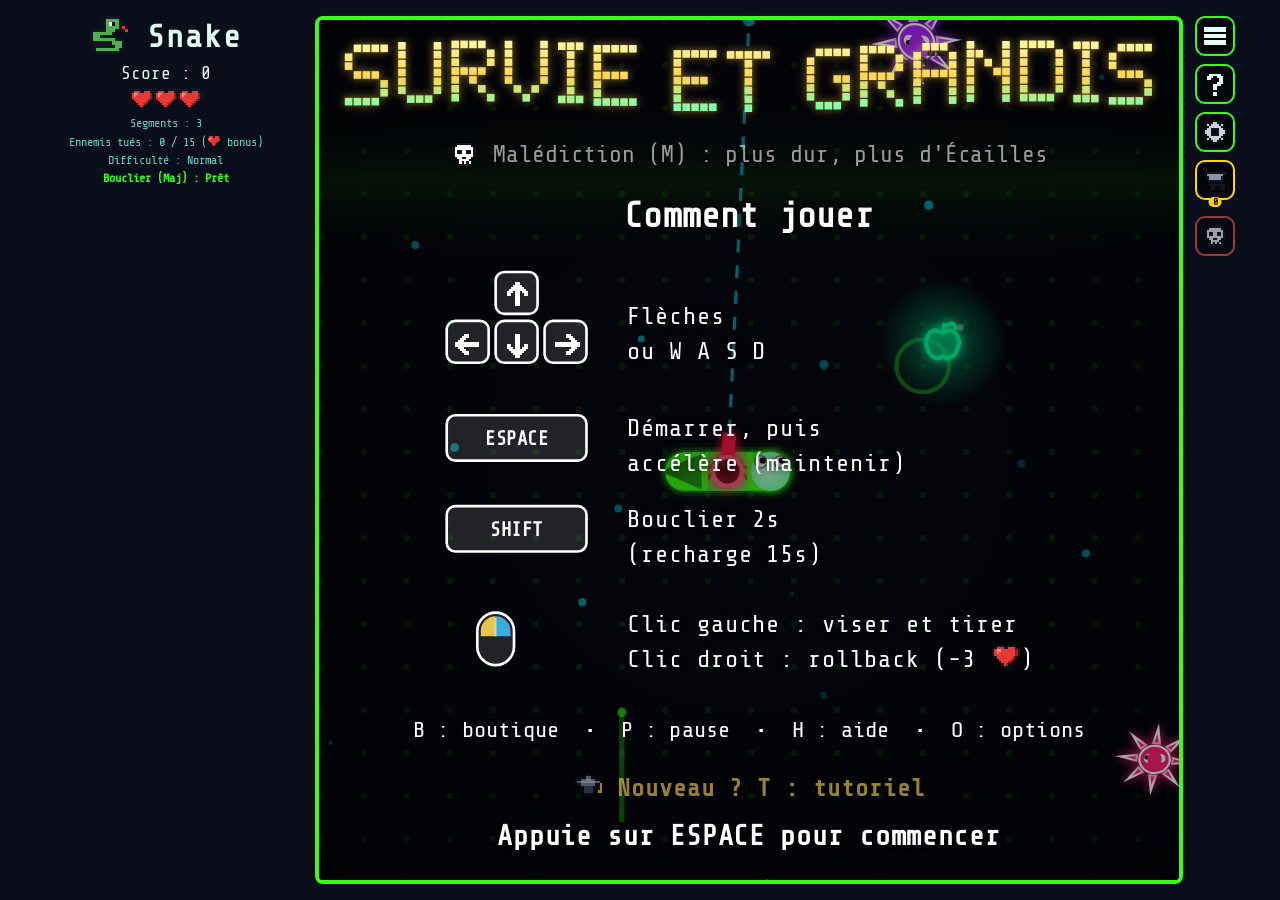
==== index.html @ 7f52025f "Feu d'artifice de victoire différent pour chaque thème, plus léger Chaque thème a son propre style (" ====
<!DOCTYPE html>
<html lang="fr">
<head>
<meta charset="UTF-8">
<meta name="viewport" content="width=device-width, initial-scale=1, maximum-scale=1, user-scalable=no">
<title>Snake</title>
<style>
/*
Polices embarquées dans Super Snake (fichiers woff2 « latin » de Google Fonts, via Fontsource, non modifiés).
Toutes sous licence SIL Open Font License 1.1 : usage commercial et intégration dans le jeu autorisés,
à condition de garder ce texte avec les polices et de ne pas vendre les polices seules.

Copyright (c) 2012, Carrois Type Design, Ralph du Carrois (www.carrois.com post@carrois.com), with Reserved Font Name 'Share'
Copyright 2013 The Exo 2 Project Authors (https://github.com/googlefonts/Exo-2.0)
Copyright 2016 The Oswald Project Authors (https://github.com/googlefonts/OswaldFont)
Copyright 2011 The Alegreya Project Authors (https://github.com/huertatipografica/Alegreya)
Copyright 2011 The Comfortaa Project Authors (https://github.com/alexeiva/comfortaa), with Reserved Font Name "Comfortaa".
Copyright (c) 2011, Wojciech 'wmk69' Kalinowski (wmk69@o2.pl)
Copyright 2020 The Cinzel Project Authors (https://github.com/NDISCOVER/Cinzel)
Copyright (c) 2012 by Brian J. Bonislawsky DBA Astigmatic (AOETI) (astigma@astigmatic.com), with Reserved Font Name "Audiowide"
Copyright (c) 2011, Font Diner, Inc (diner@fontdiner.com), with Reserved Font Names "Creepster"

This Font Software is licensed under the SIL Open Font License, Version 1.1.
This license is copied below, and is also available with a FAQ at:
http://scripts.sil.org/OFL


-----------------------------------------------------------
SIL OPEN FONT LICENSE Version 1.1 - 26 February 2007
-----------------------------------------------------------

PREAMBLE
The goals of the Open Font License (OFL) are to stimulate worldwide
development of collaborative font projects, to support the font creation
efforts of academic and linguistic communities, and to provide a free and
open framework in which fonts may be shared and improved in partnership
with others.

The OFL allows the licensed fonts to be used, studied, modified and
redistributed freely as long as they are not sold by themselves. The
fonts, including any derivative works, can be bundled, embedded,
redistributed and/or sold with any software provided that any reserved
names are not used by derivative works. The fonts and derivatives,
however, cannot be released under any other type of license. The
requirement for fonts to remain under this license does not apply
to any document created using the fonts or their derivatives.

DEFINITIONS
"Font Software" refers to the set of files released by the Copyright
Holder(s) under this license and clearly marked as such. This may
include source files, build scripts and documentation.

"Reserved Font Name" refers to any names specified as such after the
copyright statement(s).

"Original Version" refers to the collection of Font Software components as
distributed by the Copyright Holder(s).

"Modified Version" refers to any derivative made by adding to, deleting,
or substituting -- in part or in whole -- any of the components of the
Original Version, by changing formats or by porting the Font Software to a
new environment.

"Author" refers to any designer, engineer, programmer, technical
writer or other person who contributed to the Font Software.

PERMISSION & CONDITIONS
Permission is hereby granted, free of charge, to any person obtaining
a copy of the Font Software, to use, study, copy, merge, embed, modify,
redistribute, and sell modified and unmodified copies of the Font
Software, subject to the following conditions:

1) Neither the Font Software nor any of its individual components,
in Original or Modified Versions, may be sold by itself.

2) Original or Modified Versions of the Font Software may be bundled,
redistributed and/or sold with any software, provided that each copy
contains the above copyright notice and this license. These can be
included either as stand-alone text files, human-readable headers or
in the appropriate machine-readable metadata fields within text or
binary files as long as those fields can be easily viewed by the user.

3) No Modified Version of the Font Software may use the Reserved Font
Name(s) unless explicit written permission is granted by the corresponding
Copyright Holder. This restriction only applies to the primary font name as
presented to the users.

4) The name(s) of the Copyright Holder(s) or the Author(s) of the Font
Software shall not be used to promote, endorse or advertise any
Modified Version, except to acknowledge the contribution(s) of the
Copyright Holder(s) and the Author(s) or with their explicit written
permission.

5) The Font Software, modified or unmodified, in part or in whole,
must be distributed entirely under this license, and must not be
distributed under any other license. The requirement for fonts to
remain under this license does not apply to any document created
using the Font Software.

TERMINATION
This license becomes null and void if any of the above conditions are
not met.

DISCLAIMER
THE FONT SOFTWARE IS PROVIDED "AS IS", WITHOUT WARRANTY OF ANY KIND,
EXPRESS OR IMPLIED, INCLUDING BUT NOT LIMITED TO ANY WARRANTIES OF
MERCHANTABILITY, FITNESS FOR A PARTICULAR PURPOSE AND NONINFRINGEMENT
OF COPYRIGHT, PATENT, TRADEMARK, OR OTHER RIGHT. IN NO EVENT SHALL THE
COPYRIGHT HOLDER BE LIABLE FOR ANY CLAIM, DAMAGES OR OTHER LIABILITY,
INCLUDING ANY GENERAL, SPECIAL, INDIRECT, INCIDENTAL, OR CONSEQUENTIAL
DAMAGES, WHETHER IN AN ACTION OF CONTRACT, TORT OR OTHERWISE, ARISING
FROM, OUT OF THE USE OR INABILITY TO USE THE FONT SOFTWARE OR FROM
OTHER DEALINGS IN THE FONT SOFTWARE.
*/
  /* polices libres (SIL OFL 1.1, voir polices/LICENCES.txt), intégrées au fichier par build.js :
     le jeu s'affiche pareil sur Windows, Mac, Linux et téléphone, même hors connexion */
  @font-face { font-family: 'Share Tech Mono'; font-weight: 400; font-display: block; src: url([data-uri]) format('woff2'); }
  @font-face { font-family: 'Exo 2'; font-weight: 400; font-display: block; src: url([data-uri]) format('woff2'); }
  @font-face { font-family: 'Exo 2'; font-weight: 700; font-display: block; src: url([data-uri]) format('woff2'); }
  @font-face { font-family: 'Oswald'; font-weight: 400; font-display: block; src: url([data-uri]) format('woff2'); }
  @font-face { font-family: 'Oswald'; font-weight: 700; font-display: block; src: url([data-uri]) format('woff2'); }
  @font-face { font-family: 'Alegreya'; font-weight: 400; font-display: block; src: url([data-uri]) format('woff2'); }
  @font-face { font-family: 'Alegreya'; font-weight: 700; font-display: block; src: url([data-uri]) format('woff2'); }
  @font-face { font-family: 'Comfortaa'; font-weight: 400; font-display: block; src: url([data-uri]) format('woff2'); }
  @font-face { font-family: 'Comfortaa'; font-weight: 700; font-display: block; src: url([data-uri]) format('woff2'); }
  @font-face { font-family: 'MedievalSharp'; font-weight: 400; font-display: block; src: url([data-uri]) format('woff2'); }
  @font-face { font-family: 'Cinzel'; font-weight: 400; font-display: block; src: url([data-uri]) format('woff2'); }
  @font-face { font-family: 'Cinzel'; font-weight: 700; font-display: block; src: url([data-uri]) format('woff2'); }
  @font-face { font-family: 'Audiowide'; font-weight: 400; font-display: block; src: url([data-uri]) format('woff2'); }
  @font-face { font-family: 'Creepster'; font-weight: 400; font-display: block; src: url([data-uri]) format('woff2'); }
  :root {
    --bg-page: #1e1e2e;
    --bg-canvas: #14141f;
    --border-canvas: #4caf50;
    --text-color: #f0f0f0;
    --text-muted: #aaa;
    --accent: #4caf50;
    --accent-hover: #45a049;
    --font-family: 'Share Tech Mono', monospace;
  }
  body {
    margin: 0;
    min-height: 100vh;
    display: flex;
    align-items: center;
    justify-content: center;
    background: var(--bg-page);
    font-family: var(--font-family);
    color: var(--text-color);
    transition: background 0.3s, color 0.3s;
    padding: 16px;
    box-sizing: border-box;
  }
  /* les boutons et champs prennent aussi la police du thème (sinon : police du système, différente partout) */
  button, input, select { font-family: inherit; }
  #layout {
    display: flex;
    align-items: flex-start;
    gap: 24px;
    flex-wrap: wrap;
    justify-content: center;
  }
  #gameColumn {
    display: flex;
    flex-direction: column;
    align-items: center;
  }
  #highscoreSidebar {
    width: 180px;
    background: rgba(255, 255, 255, 0.05);
    border: 1px solid var(--accent);
    border-radius: 10px;
    padding: 14px;
    box-sizing: border-box;
  }
  #highscoreSidebar h2 {
    margin: 0 0 10px 0;
    font-size: 15px;
    text-align: center;
  }
  #legendTitle {
    margin-top: 16px;
    padding-top: 14px;
    border-top: 1px solid rgba(255, 255, 255, 0.15);
  }
  #legendList {
    list-style: none;
    margin: 0;
    padding: 0;
    display: flex;
    flex-direction: column;
    gap: 8px;
    font-size: 12px;
    color: var(--text-color);
  }
  #legendList li {
    display: flex;
    align-items: center;
    gap: 8px;
  }
  .legend-buffs {
    flex-direction: column;
    align-items: flex-start !important;
    gap: 4px !important;
    padding-left: 22px;
    margin-top: -2px;
  }
  .legend-buffs ul {
    list-style: none;
    margin: 0;
    padding: 0;
    display: flex;
    flex-direction: column;
    gap: 4px;
    font-size: 11px;
    color: var(--text-muted);
  }
  #legendList canvas.legende-icone {
    width: 22px;
    height: 22px;
    flex-shrink: 0;
    border: none;
    border-radius: 0;
    box-shadow: none;
    background: transparent;
    margin: 0;
  }
  .legend-swatch {
    width: 14px;
    height: 14px;
    border-radius: 50%;
    flex-shrink: 0;
    display: inline-flex;
    align-items: center;
    justify-content: center;
    font-size: 11px;
  }
  #highscoreList {
    list-style: none;
    margin: 0;
    padding: 0;
    display: flex;
    flex-direction: column;
    gap: 6px;
  }
  #highscoreList li {
    display: flex;
    justify-content: space-between;
    font-size: 13px;
    padding: 4px 6px;
    border-radius: 4px;
    background: rgba(255, 255, 255, 0.04);
  }
  #highscoreList li.current-score {
    background: var(--accent);
    color: #14141f;
    font-weight: bold;
  }
  #highscoreList li.highscore-empty {
    justify-content: center;
    color: var(--text-muted);
    font-style: italic;
    background: none;
  }
  h1 {
    font-family: var(--font-titre, var(--font-family));
    margin-bottom: 8px;
    letter-spacing: 2px;
  }
  #themeSelector {
    display: flex;
    gap: 6px;
    margin-bottom: 14px;
    flex-wrap: wrap;
    justify-content: center;
    max-width: 360px;
  }
  .theme-btn {
    padding: 6px 12px;
    font-size: 12px;
    background: transparent;
    border: 1px solid var(--accent);
    border-radius: 6px;
    color: var(--text-color);
    cursor: pointer;
    transition: background 0.15s, color 0.15s;
  }
  .theme-btn:hover {
    background: rgba(255, 255, 255, 0.1);
  }
  .theme-btn.active {
    background: var(--accent);
    color: #14141f;
    font-weight: bold;
  }
  #controlBar {
    display: flex;
    gap: 8px;
    margin-bottom: 14px;
  }
  #controlBar button {
    padding: 6px 12px;
    font-size: 12px;
    background: transparent;
    border: 1px solid var(--accent);
    border-radius: 6px;
    color: var(--text-color);
    cursor: pointer;
    transition: background 0.15s;
  }
  #controlBar button:hover {
    background: rgba(255, 255, 255, 0.1);
  }
  #controlBar button.active {
    background: var(--accent);
    color: #14141f;
    font-weight: bold;
  }
  #enemySkinSelector, #snakeSkinSelector, #turretSkinSelector {
    display: flex;
    gap: 6px;
    margin-bottom: 14px;
    flex-wrap: wrap;
    justify-content: center;
    max-width: 420px;
  }
  .skin-btn, .serpent-btn, .tourelle-btn {
    padding: 6px 12px;
    font-size: 12px;
    background: transparent;
    border: 1px solid var(--accent);
    border-radius: 6px;
    color: var(--text-color);
    cursor: pointer;
    transition: background 0.15s;
  }
  .skin-btn:hover, .serpent-btn:hover, .tourelle-btn:hover {
    background: rgba(255, 255, 255, 0.1);
  }
  .skin-btn.active, .serpent-btn.active, .tourelle-btn.active {
    background: var(--accent);
    color: #14141f;
    font-weight: bold;
  }
  #score {
    margin-bottom: 4px;
    font-size: 18px;
  }
  #hearts {
    margin-bottom: 4px;
    font-size: 20px;
    letter-spacing: 4px;
  }
  #segmentCounter {
    margin-bottom: 4px;
    font-size: 12px;
    color: var(--text-muted);
  }
  #killProgress, #difficulteHud {
    margin-bottom: 4px;
    font-size: 12px;
    color: var(--text-muted);
  }
  #shieldStatus {
    margin-bottom: 8px;
    font-size: 12px;
    color: var(--accent);
    font-weight: bold;
  }
  #buffStatus {
    display: flex;
    gap: 8px;
    margin-bottom: 12px;
    min-height: 20px;
    flex-wrap: wrap;
    justify-content: center;
  }
  .buff-icon {
    display: flex;
    align-items: center;
    gap: 3px;
    font-size: 12px;
    font-weight: bold;
    padding: 3px 7px;
    border-radius: 12px;
    background: rgba(255, 255, 255, 0.1);
    border: 1px solid currentColor;
  }
  .buff-icon.buff-expiring {
    animation: buffExpireFlash 0.6s ease-in-out infinite;
  }
  @keyframes buffExpireFlash {
    0%, 100% { opacity: 1; }
    50% { opacity: 0.35; }
  }
  canvas {
    background: var(--bg-canvas);
    border: 4px solid var(--border-canvas);
    border-radius: 8px;
    transition: background 0.3s, border-color 0.3s;
  }
  #message {
    margin-top: 12px;
    font-size: 16px;
    min-height: 24px;
    color: #ff6b6b;
  }
  #statsPanel {
    margin-top: 10px;
    padding: 12px 16px;
    background: rgba(255, 255, 255, 0.06);
    border: 1px solid var(--accent);
    border-radius: 8px;
    font-size: 13px;
    width: 220px;
    box-sizing: border-box;
  }
  #statsPanel h3 {
    margin: 0 0 8px 0;
    font-size: 14px;
    text-align: center;
  }
  #statsPanel ul {
    list-style: none;
    margin: 0;
    padding: 0;
    display: flex;
    flex-direction: column;
    gap: 5px;
  }
  #statsPanel li {
    display: flex;
    justify-content: space-between;
    gap: 10px;
  }
  #statsPanel .stat-value {
    font-weight: bold;
    color: var(--accent);
  }
  #restart {
    margin-top: 8px;
    padding: 8px 16px;
    font-size: 14px;
    background: var(--accent);
    border: none;
    border-radius: 4px;
    color: white;
    cursor: pointer;
    display: none;
  }
  #restart:hover {
    background: var(--accent-hover);
  }

  /* --- Canvas adaptatif (smartphone) --- */
  #game {
    width: min(400px, calc(100vw - 48px));
    height: auto;
    aspect-ratio: 1 / 1;
    touch-action: none; /* le doigt pilote le jeu, la page ne défile pas */
  }

  /* --- Boutique : l'échoppe de Sifflet (js/16-menu-buffs.js) --- */
  #touchBouclier.capacite-off { display: none; }
  #buffMenu {
    position: fixed;
    inset: 0;
    background: rgba(0, 0, 0, 0.7);
    display: none;
    align-items: center;
    justify-content: center;
    z-index: 50;
    padding: 16px;
    box-sizing: border-box;
  }
  #buffMenu.ouvert { display: flex; }
  #buffMenuPanel {
    --bois: #6b4423;
    --bois-clair: #a0693a;
    --bois-fonce: #3b2414;
    --or: #ffd740;
    display: flex;
    flex-direction: column;
    width: 100%;
    max-width: 980px;
    height: min(660px, 100%);
    background: repeating-linear-gradient(90deg, rgba(0, 0, 0, 0.16) 0 4px, transparent 4px 72px),
      linear-gradient(#2a1a10, var(--bois-fonce) 60%, #24150b);
    border: 4px solid var(--bois-clair);
    border-radius: 12px;
    box-shadow: 0 10px 40px rgba(0, 0, 0, 0.6);
    box-sizing: border-box;
    overflow: hidden;
    color: #f0f0f0;
  }
  #echoppeHaut {
    display: flex;
    align-items: center;
    justify-content: center;
    gap: 14px;
    padding: 10px 12px 6px;
    position: relative;
  }
  #buffMenuTitre { margin: 0; }
  #buffMenuTitre .enseigne {
    display: inline-block;
    padding: 4px 22px;
    background: #5d3a1a;
    border: 3px solid var(--bois-clair);
    border-radius: 6px;
    font-family: 'Exo 2', sans-serif;
    font-size: 22px;
    letter-spacing: 2px;
    color: var(--or);
    box-shadow: 0 5px 0 #24150b;
  }
  #boutiqueSolde {
    margin: 0;
    padding: 3px 12px;
    background: #14141f;
    border: 2px solid var(--or);
    border-radius: 8px;
    font-size: 18px;
    font-weight: bold;
    color: var(--or);
  }
  #buffMenuFermer {
    position: absolute;
    right: 12px;
    top: 12px;
    width: 36px;
    height: 36px;
    padding: 0;
    font-size: 16px;
    color: #f0f0f0;
    background: rgba(0, 0, 0, 0.35);
    border: 2px solid var(--bois-clair);
    border-radius: 8px;
    cursor: pointer;
  }
  #echoppeCorps {
    flex: 1;
    min-height: 0;
    display: grid;
    grid-template-columns: 1fr 310px;
  }
  /* étagères */
  #boutiqueEtageres {
    overflow-y: auto;
    padding: 4px 14px 10px 18px;
    scrollbar-color: var(--bois-clair) transparent;
  }
  .etagere { margin: 18px 0 6px; position: relative; }
  .etagere .etiquette {
    display: inline-block;
    margin: 0 0 4px -6px;
    padding: 1px 8px;
    background: var(--or);
    color: #14141f;
    font-size: 12px;
    border-radius: 3px;
  }
  .etagere-objets {
    display: flex;
    flex-wrap: wrap;
    gap: 14px 10px;
    padding: 4px 6px 0;
    border-bottom: 14px solid var(--bois-clair);
    box-shadow: 0 6px 0 #5d3a1a;
    background-image: linear-gradient(transparent calc(100% - 1px), transparent);
  }
  .objet {
    position: relative;
    width: 76px;
    padding: 16px 2px 4px;
    margin-bottom: 4px;
    display: flex;
    flex-direction: column;
    align-items: center;
    gap: 3px;
    font-family: inherit;
    color: #f0f0f0;
    background: transparent;
    border: 2px solid transparent;
    border-radius: 8px;
    cursor: pointer;
    transition: transform 0.1s;
  }
  .objet:hover { transform: translateY(-3px); background: rgba(255, 255, 255, 0.05); }
  .objet .objet-icone { position: relative; font-size: 38px; line-height: 1; height: 48px; }
  /* icônes 24 x 24 de la Boutique (js/16-icones-boutique.js), agrandies sans flou */
  .ib { display: inline-block; width: 1.2em; height: 1.2em; vertical-align: -0.22em; background: no-repeat center / contain;
    image-rendering: pixelated; font-style: normal; }
  .objet .objet-icone .ib { width: 48px; height: 48px; vertical-align: top; }
  .objet.verrouille .objet-icone { filter: saturate(0.6) brightness(0.75); }
  .objet.cadenas .objet-icone { filter: grayscale(0.7) brightness(0.62); }
  .objet .objet-cadenas { display: none; position: absolute; top: 34px; left: 50%; margin-left: 10px; font-size: 18px; }
  .objet.cadenas .objet-cadenas { display: block; }
  .objet.coupe .objet-icone { opacity: 0.45; }
  .objet.choisi { border-color: var(--or); background: rgba(255, 215, 64, 0.12); }
  .objet:focus-visible, .objet.focus-manette { outline: 3px solid #4caf50; outline-offset: 2px; }
  .objet .objet-niveau {
    position: absolute;
    top: 0;
    left: 50%;
    transform: translateX(-50%);
    padding: 0 6px;
    font-size: 11px;
    font-weight: bold;
    white-space: nowrap;
    color: #14141f;
    background: #4caf50;
    border-radius: 6px;
  }
  .objet .objet-niveau:empty { display: none; }
  .objet.verrouille .objet-niveau { background: #8b93a5; }
  .objet.coupe .objet-niveau { background: #8b93a5; }
  .objet .objet-niveau.max { background: var(--or); }
  .objet-pips { display: flex; gap: 3px; min-height: 0; }
  .objet-pips i { display: block; width: 12px; height: 6px; background: rgba(255, 255, 255, 0.2); border-radius: 2px; }
  .objet-pips i.plein { background: #4caf50; }
  .objet.coupe .objet-pips i.plein { background: #8b93a5; }
  .objet .objet-prix {
    display: none;
    padding: 0 6px;
    font-size: 12px;
    color: var(--or);
    background: #14141f;
    border: 1px solid var(--or);
    border-radius: 4px;
  }
  .objet .objet-prix.visible { display: block; }
  .objet .objet-prix::before { content: '◉ '; font-size: 9px; }
  .objet.trop-cher .objet-prix { opacity: 0.55; }
  .objet.actif::after {
    content: '✔';
    position: absolute;
    right: 4px;
    top: 16px;
    width: 16px;
    height: 16px;
    font-size: 11px;
    line-height: 16px;
    color: #14141f;
    background: #4caf50;
    border-radius: 50%;
  }
  .objet.achete { animation: objetAchete 0.6s ease-out; }
  @keyframes objetAchete {
    0% { transform: scale(1); }
    35% { transform: scale(1.35) rotate(-6deg); }
    100% { transform: scale(1); }
  }
  /* comptoir : Sifflet, sa bulle, la fiche de l'objet */
  #boutiqueComptoir {
    display: flex;
    flex-direction: column;
    gap: 8px;
    padding: 0 14px 12px 4px;
    min-height: 0;
  }
  #siffletZone { position: relative; flex: 1; min-height: 150px; display: flex; flex-direction: column; justify-content: flex-end; align-items: center; }
  #sifflet {
    cursor: pointer;
    width: 150px;
    height: 150px;
    image-rendering: pixelated;
    border: none;
    background: none;
    animation: siffletRespire 2.4s ease-in-out infinite;
  }
  @keyframes siffletRespire { 50% { transform: translateY(3px); } }
  #siffletZone.saute #sifflet { animation: siffletSaute 0.5s ease-out 2; }
  @keyframes siffletSaute { 40% { transform: translateY(-18px); } }
  #siffletZone.secoue #sifflet { animation: siffletSecoue 0.4s ease-in-out; }
  @keyframes siffletSecoue { 25% { transform: translateX(-6px); } 75% { transform: translateX(6px); } }
  #boutiqueMessage.bulle {
    position: relative;
    width: 100%;
    box-sizing: border-box;
    margin: 0 0 12px;
    padding: 8px 12px;
    min-height: 36px;
    font-size: 13px;
    line-height: 1.35;
    color: #14141f;
    background: #f0f0f0;
    border-radius: 10px;
  }
  #boutiqueMessage.bulle::after {
    content: '';
    position: absolute;
    left: 50%;
    bottom: -14px;
    border: 7px solid transparent;
    border-top-color: #f0f0f0;
  }
  #boutiqueFiche {
    padding: 10px 12px;
    background: #14141f;
    border: 2px solid var(--or);
    border-radius: 10px;
    box-shadow: 0 -6px 0 var(--bois-clair), 0 -14px 0 var(--bois);
  }
  #ficheTitre { display: flex; align-items: center; gap: 8px; font-family: 'Exo 2', sans-serif; font-size: 17px; }
  #ficheIcone { font-size: 24px; }
  #ficheIcone .ib { width: 36px; height: 36px; vertical-align: middle; }
  #ficheNiveau { margin-top: 6px; font-size: 13px; color: #c9cfdb; }
  #ficheNiveau.niveaux { display: flex; align-items: center; gap: 10px; font-weight: bold; color: #4caf50; }
  #ficheNiveau .objet-pips i { width: 20px; height: 9px; }
  #ficheDetail { margin: 6px 0 8px; font-size: 12px; color: #c9cfdb; display: flex; flex-direction: column; gap: 3px; }
  #ficheDetail span + span { color: var(--or); }
  #ficheBoutons { display: flex; gap: 8px; flex-wrap: wrap; }
  #ficheBoutons button {
    flex: 1;
    padding: 8px 10px;
    font-family: inherit;
    font-size: 14px;
    font-weight: bold;
    border-radius: 7px;
    cursor: pointer;
  }
  #ficheAcheter { color: #14141f; background: var(--or); border: none; }
  #ficheAcheter.trop-cher { color: #f0f0f0; background: rgba(255, 215, 64, 0.22); }
  #ficheAcheter.max { color: #8b93a5; background: transparent; border: 1px solid #4b5263; cursor: default; }
  #ficheBasculer { color: #14141f; background: #4caf50; border: none; }
  #ficheBasculer.couper { color: #f0f0f0; background: transparent; border: 1px solid #8b93a5; }
  #ficheBoutons button:focus-visible, #ficheBoutons button.focus-manette,
  #buffMenuFermer.focus-manette, #buffMenuActions button.focus-manette { outline: 3px solid #4caf50; outline-offset: 2px; }
  #buffMenuAvertissement { font-size: 12px; color: #ff9100; text-align: center; }
  #buffMenuAvertissement:empty { display: none; }
  #buffMenuActions { display: flex; gap: 8px; }
  #buffMenuActions button {
    flex: 1;
    padding: 6px 8px;
    font-family: inherit;
    font-size: 12px;
    color: #f0f0f0;
    background: rgba(0, 0, 0, 0.3);
    border: 1px solid var(--bois-clair);
    border-radius: 6px;
    cursor: pointer;
  }
  #buffMenu.lecture-seule #ficheBoutons button, #buffMenu.lecture-seule #buffMenuActions button { opacity: 0.45; cursor: not-allowed; }
  .piece-vol {
    position: fixed;
    z-index: 60;
    font-size: 20px;
    pointer-events: none;
    animation: pieceVole 0.8s ease-in both;
  }
  @keyframes pieceVole {
    0% { transform: translate(-50%, -50%) scale(1); opacity: 1; }
    40% { transform: translate(calc(-50% + var(--dx) * 0.4), calc(-50% + var(--dy) * 0.4 - 50px)) scale(1.2); }
    100% { transform: translate(calc(-50% + var(--dx)), calc(-50% + var(--dy))) scale(0.6); opacity: 0.2; }
  }
  #boutiqueDev { text-align: center; font-size: 12px; color: #ff9100; }
  #boutiqueDev:empty { display: none; }
  #boutiqueDev p { margin: 0 0 6px 0; }
  #boutiqueDev button {
    margin: 0 4px 6px 4px;
    padding: 4px 10px;
    font-family: inherit;
    color: #f0f0f0;
    background: transparent;
    border: 1px solid #ff9100;
    border-radius: 6px;
    cursor: pointer;
  }
  /* téléphone : étagères en haut, comptoir compact en bas */
  @media (max-width: 720px) {
    #buffMenu { padding: 6px; }
    #buffMenuPanel { height: 100%; }
    #buffMenuTitre .enseigne { font-size: 17px; padding: 3px 12px; }
    #boutiqueSolde { font-size: 15px; }
    #buffMenuFermer { top: 8px; right: 8px; width: 32px; height: 32px; }
    #echoppeHaut { justify-content: flex-start; padding-left: 10px; }
    #echoppeCorps { grid-template-columns: 1fr; grid-template-rows: 1fr auto; }
    #boutiqueEtageres { padding: 0 8px 6px 12px; }
    .etagere { margin-top: 12px; }
    .etagere-objets { gap: 10px 4px; }
    .objet { width: 66px; }
    .objet .objet-icone { font-size: 32px; height: 40px; }
    .objet .objet-icone .ib { width: 40px; height: 40px; }
    .objet .objet-cadenas { top: 28px; }
    #boutiqueComptoir { padding: 6px 8px 8px; border-top: 4px solid var(--bois-clair); background: rgba(0, 0, 0, 0.25); }
    #siffletZone { flex-direction: row-reverse; align-items: flex-end; min-height: 0; flex: none; gap: 6px; }
    #sifflet {
    cursor: pointer; width: 64px; height: 64px; flex-shrink: 0; }
    #boutiqueMessage.bulle { margin: 0 0 14px; font-size: 12px; min-height: 0; }
    #boutiqueMessage.bulle::after { left: auto; right: -12px; bottom: 10px; border-top-color: transparent; border-left-color: #f0f0f0; }
    #boutiqueFiche { box-shadow: none; padding: 8px 10px; }
    #ficheDetail { margin: 4px 0 6px; }
  }
  #buffMenuBtn.nouveau { animation: boutiqueNouveau 1.2s ease-in-out infinite; }
  @keyframes boutiqueNouveau {
    0%, 100% { box-shadow: 0 0 0 0 rgba(255, 215, 0, 0); }
    50% { box-shadow: 0 0 10px 3px rgba(255, 215, 0, 0.8); }
  }
  .theme-btn.verrouille, .skin-btn.verrouille, .serpent-btn.verrouille, .tourelle-btn.verrouille { opacity: 0.45; border-style: dashed !important; }
  .legend-buffs li.buff-desactive {
    text-decoration: line-through;
    opacity: 0.5;
  }

  /* --- Commandes tactiles (affichées seulement sur écran tactile) --- */
  /* Sur écran tactile, le jeu passe en « écran de jeu » plein écran : plateau, infos, zones,
     stick et boutons sont placés selon la disposition réglable (js/18-disposition.js).
     Le reste de la page (thèmes, Solo/Coop, scores…) s'ouvre avec le bouton ☰. */
  #hud {
    display: flex;
    flex-direction: column;
    align-items: center;
  }
  #touchControls,
  #menuTactileBarre,
  .zone-tactile,
  #editeurDisposition {
    display: none;
  }
  .touch-btn {
    border: 2px solid var(--accent);
    border-radius: 12px;
    background: rgba(0, 0, 0, 0.45);
    color: var(--text-color);
    font-family: inherit;
    touch-action: none;
    -webkit-tap-highlight-color: transparent;
    padding: 0;
    font-weight: bold;
    user-select: none;
    -webkit-user-select: none;
  }
  .touch-btn.appuye {
    background: var(--accent);
    color: #14141f;
  }
  #touchAide {
    display: none;
    font-size: 11px;
    color: var(--text-muted);
    margin-top: 6px;
    text-align: center;
  }

  /* écran de jeu tactile */
  body.mode-tactile:not(.menu-tactile-ouvert) {
    overflow: hidden;
    overscroll-behavior: none;
  }
  body.mode-tactile:not(.menu-tactile-ouvert) h1,
  body.mode-tactile:not(.menu-tactile-ouvert) #themeSelector,
  body.mode-tactile:not(.menu-tactile-ouvert) #controlBar,
  body.mode-tactile:not(.menu-tactile-ouvert) #gamepadStatus,
  body.mode-tactile:not(.menu-tactile-ouvert) #enemySkinSelector,
  body.mode-tactile:not(.menu-tactile-ouvert) #snakeSkinSelector,
  body.mode-tactile:not(.menu-tactile-ouvert) #turretSkinSelector,
  body.mode-tactile:not(.menu-tactile-ouvert) #restart,
  body.mode-tactile:not(.menu-tactile-ouvert) #message,
  body.mode-tactile:not(.menu-tactile-ouvert) #statsPanel,
  body.mode-tactile:not(.menu-tactile-ouvert) #highscoreSidebar {
    display: none !important;
  }
  body.mode-tactile #game,
  body.mode-tactile #hud,
  body.mode-tactile .touch-btn,
  body.mode-tactile .zone-tactile,
  body.mode-tactile #stickBase {
    position: fixed;
    margin: 0;
    box-sizing: border-box;
  }
  body.mode-tactile #game { z-index: 20; max-width: none; }
  body.mode-tactile #hud {
    z-index: 25;
    align-items: flex-start;
    justify-content: flex-start;
    flex-direction: row;
    flex-wrap: wrap;
    align-content: flex-start;
    gap: 0 0.6em;
    overflow: hidden;
    pointer-events: none;
    line-height: 1.25;
  }
  body.mode-tactile #hud > * { margin: 0; font-size: 1em; }
  body.mode-tactile #hud #score { font-size: 1.15em; font-weight: bold; }
  body.mode-tactile #hud #hearts { font-size: 1.15em; letter-spacing: 1px; }
  body.mode-tactile #hud #buffStatus { min-height: 0; justify-content: flex-start; }
  body.mode-tactile #touchControls { display: block; }
  body.mode-tactile .touch-btn { z-index: 35; font-size: 14px; }
  body.mode-tactile #touchMenu { font-size: 20px; }
  .zone-tactile {
    z-index: 15;
    border: 2px dashed var(--accent);
    border-radius: 14px;
    pointer-events: none;
    opacity: 0.22;
  }
  .zone-tactile span {
    position: absolute;
    left: 0;
    right: 0;
    bottom: 8px;
    text-align: center;
    font-size: 12px;
    color: var(--text-color);
  }
  body.mode-tactile.zones-visibles.en-partie .zone-tactile { display: block; }

  /* stick virtuel : au repos à sa place, sous le doigt quand on le tient (sauf en stick fixe) */
  #stickBase {
    display: none;
    position: fixed;
    width: 110px;
    height: 110px;
    border-radius: 50%;
    border: 2px solid var(--accent);
    background: rgba(255, 255, 255, 0.06);
    opacity: 0.35;
    pointer-events: none;
    z-index: 40;
    box-sizing: border-box;
  }
  body.mode-tactile.en-partie #stickBase,
  #stickBase.tenu {
    display: block;
  }
  #stickBase.tenu {
    opacity: 0.8;
  }
  #stickBase.tir {
    border-color: #ff5252;
    box-shadow: 0 0 14px rgba(255, 82, 82, 0.6);
  }
  #stickBouton {
    position: absolute;
    left: 27.5%;
    top: 27.5%;
    width: 45%;
    height: 45%;
    border-radius: 50%;
    background: var(--accent);
    opacity: 0.85;
  }

  /* menu ☰ : le reste de la page, par-dessus l'écran de jeu */
  body.menu-tactile-ouvert #layout {
    position: fixed;
    inset: 0;
    z-index: 45;
    overflow-y: auto;
    background: var(--bg-page);
    padding: 10px 10px 24px 10px;
    box-sizing: border-box;
    -webkit-overflow-scrolling: touch;
  }
  body.menu-tactile-ouvert #plateauConteneur,
  body.menu-tactile-ouvert #hud,
  body.menu-tactile-ouvert #touchControls,
  body.menu-tactile-ouvert #stickBase,
  body.menu-tactile-ouvert .zone-tactile {
    display: none !important;
  }
  body.menu-tactile-ouvert #menuTactileBarre,
  body.mode-tactile.menu-tactile-ouvert #touchAide {
    display: flex;
  }
  body.menu-tactile-ouvert #layout { align-items: center; }
  body:not(.mode-tactile) #menuTactileDisposition { display: none; }

  /* bouton Options sur ordinateur : en haut à droite du plateau */
  #plateauConteneur { position: relative; }
  #optionsBtn {
    position: absolute;
    top: 0;
    right: -52px; /* à côté du plateau, pour ne pas cacher le titre */
    width: 40px;
    height: 40px;
    padding: 0;
    font-size: 22px;
    line-height: 1;
    border: 2px solid var(--accent);
    border-radius: 10px;
    background: rgba(0, 0, 0, 0.55);
    color: var(--text-color);
    cursor: pointer;
    z-index: 5;
  }
  #optionsBtn:hover { background: var(--accent); color: #14141f; }
  @media (max-width: 600px) {
    #optionsBtn { top: 6px; right: 6px; }
  }
  body.mode-tactile #optionsBtn { display: none; }
  /* bouton Aide, sous le bouton Options */
  #aideBtn {
    position: absolute;
    top: 48px;
    right: -52px;
    width: 40px;
    height: 40px;
    padding: 0;
    font-size: 20px;
    line-height: 1;
    border: 2px solid var(--accent);
    border-radius: 10px;
    background: rgba(0, 0, 0, 0.55);
    color: var(--text-color);
    cursor: pointer;
    z-index: 5;
  }
  #aideBtn:hover { background: var(--accent); }
  @media (max-width: 600px) {
    #aideBtn { top: 6px; right: 52px; }
  }
  body.mode-tactile #aideBtn { display: none; }
  /* bouton Options (js/18-options.js), sous le bouton Aide */
  #optionsJeuBtn {
    position: absolute;
    top: 96px;
    right: -52px;
    width: 40px;
    height: 40px;
    padding: 0;
    font-size: 20px;
    line-height: 1;
    border: 2px solid var(--accent);
    border-radius: 10px;
    background: rgba(0, 0, 0, 0.55);
    color: var(--text-color);
    cursor: pointer;
    z-index: 5;
  }
  #optionsJeuBtn:hover { background: var(--accent); }
  @media (max-width: 600px) {
    #optionsJeuBtn { top: 6px; right: 98px; }
  }
  body.mode-tactile #optionsJeuBtn { display: none; }
  /* bouton Boutique (js/16-menu-buffs.js), sous le bouton Options ; sur écran tactile, entre deux parties seulement */
  #boutiqueJeuBtn {
    position: absolute;
    top: 144px;
    right: -52px;
    width: 40px;
    height: 40px;
    padding: 0;
    font-size: 20px;
    line-height: 1;
    border: 2px solid #ffd700;
    border-radius: 10px;
    background: rgba(0, 0, 0, 0.55);
    color: var(--text-color);
    cursor: pointer;
    z-index: 5;
  }
  #boutiqueJeuBtn:hover { background: #ffd700; }
  #boutiqueJeuSolde {
    position: absolute;
    left: 50%;
    bottom: -9px;
    transform: translateX(-50%);
    padding: 0 4px;
    font-size: 10px;
    font-weight: bold;
    white-space: nowrap;
    color: #14141f;
    background: #ffd700;
    border-radius: 6px;
  }
  #boutiqueJeuBtn.nouveau { animation: boutiqueNouveau 1.2s ease-in-out infinite; }
  @media (max-width: 600px) {
    #boutiqueJeuBtn { top: 6px; right: 144px; }
  }
  body.mode-tactile #boutiqueJeuBtn { position: fixed; top: 12px; right: 72px; display: none; z-index: 16; }
  body.mode-tactile.entre-parties #boutiqueJeuBtn { display: block; }
  /* ordinateur, page épurée comme sur téléphone : les réglages sont dans le menu ☰ */
  body.ecran-epure:not(.mode-tactile):not(.menu-tactile-ouvert) #themeSelector,
  body.ecran-epure:not(.mode-tactile):not(.menu-tactile-ouvert) #controlBar,
  body.ecran-epure:not(.mode-tactile):not(.menu-tactile-ouvert) #enemySkinSelector,
  body.ecran-epure:not(.mode-tactile):not(.menu-tactile-ouvert) #snakeSkinSelector,
  body.ecran-epure:not(.mode-tactile):not(.menu-tactile-ouvert) #turretSkinSelector,
  body.ecran-epure:not(.mode-tactile):not(.menu-tactile-ouvert) #highscoreSidebar {
    display: none;
  }
  /* catégories du menu ☰ (Thèmes, Skin des ennemis, Options) */
  .titre-categorie { display: none; }
  body.menu-tactile-ouvert .titre-categorie {
    display: block;
    width: min(360px, 100%);
    margin: 12px 0 8px 0;
    padding-top: 10px;
    border-top: 1px solid rgba(255, 255, 255, 0.15);
    font-size: 15px;
    text-align: center;
    color: var(--accent);
  }
  #menuTactileBarre {
    gap: 8px;
    flex-wrap: wrap;
    justify-content: center;
    margin-bottom: 10px;
  }
  #menuTactileBarre button {
    padding: 10px 14px;
    font-size: 14px;
    font-family: inherit;
    border: 1px solid var(--accent);
    border-radius: 8px;
    background: transparent;
    color: var(--text-color);
  }
  #menuTactileFermer {
    background: var(--accent) !important;
    color: #14141f !important;
    font-weight: bold;
  }

  /* --- éditeur de disposition --- */
  body.edition-disposition #editeurDisposition {
    display: block;
    position: fixed;
    inset: 0;
    z-index: 60;
    touch-action: none;
    background: rgba(0, 0, 0, 0.25);
  }
  body.edition-disposition #stickBase,
  body.edition-disposition #touchControls {
    display: block;
  }
  body.edition-disposition .zone-tactile {
    display: block;
    opacity: 0.45;
  }
  .cadre-disposition {
    position: absolute;
    box-sizing: border-box;
    border: 2px solid #ffeb3b;
    background: rgba(255, 235, 59, 0.08);
    border-radius: 6px;
    touch-action: none;
    cursor: move;
  }
  .cadre-disposition.zone { border-style: dashed; border-color: #80d8ff; background: rgba(128, 216, 255, 0.07); }
  .cadre-disposition.selectionne { border-width: 3px; background: rgba(255, 235, 59, 0.2); }
  .cadre-disposition.zone.selectionne { background: rgba(128, 216, 255, 0.2); }
  .cadre-etiquette {
    position: absolute;
    left: 2px;
    top: 2px;
    max-width: calc(100% - 36px);
    font-size: 11px;
    font-weight: bold;
    line-height: 1.2;
    padding: 1px 4px;
    border-radius: 4px;
    background: rgba(0, 0, 0, 0.7);
    color: #fff;
    white-space: nowrap;
    overflow: hidden;
    text-overflow: ellipsis;
    pointer-events: none;
  }
  .cadre-poignee {
    position: absolute;
    right: -2px;
    bottom: -2px;
    width: 26px;
    height: 26px;
    border-radius: 6px 0 6px 0;
    background: #ffeb3b;
    cursor: nwse-resize;
    touch-action: none;
  }
  .cadre-disposition.zone .cadre-poignee { background: #80d8ff; }
  .cadre-poignee::after {
    content: '⤡';
    position: absolute;
    inset: 0;
    text-align: center;
    line-height: 26px;
    font-size: 16px;
    color: #14141f;
  }
  #editeurBarre {
    position: absolute;
    left: 50%;
    transform: translateX(-50%);
    top: 6px;
    z-index: 100000; /* toujours devant les cadres */
    width: max-content;
    max-width: calc(100% - 12px);
    display: flex;
    flex-wrap: wrap;
    gap: 6px;
    justify-content: center;
    align-items: center;
    padding: 6px 8px;
    border-radius: 10px;
    background: rgba(20, 20, 31, 0.92);
    border: 1px solid var(--accent);
    font-size: 12px;
  }
  #editeurBarre.en-bas { top: auto; bottom: 6px; }
  #editeurBarre button {
    padding: 6px 9px;
    font-size: 12px;
    font-family: inherit;
    border: 1px solid var(--accent);
    border-radius: 6px;
    background: transparent;
    color: var(--text-color);
  }
  #editeurBarre label { display: flex; align-items: center; gap: 4px; }
  #editeurTitre { font-weight: bold; color: var(--accent); }
  #editeurTermine {
    background: var(--accent) !important;
    color: #14141f !important;
    font-weight: bold;
  }
  #editeurBarre.repliee > :not(#editeurReplier):not(#editeurTermine) { display: none; }
  #gamepadStatus {
    font-size: 11px;
    color: var(--text-muted);
    min-height: 14px;
    margin-bottom: 6px;
  }
  #gamepadStatus:empty {
    display: none;
  }
  /* écran étroit (smartphone) : en-tête compact pour garder jeu + commandes à l'écran */
  @media (max-width: 600px) {
    body { padding: 8px; align-items: flex-start; }
    h1 { margin: 4px 0; font-size: 24px; }
    #themeSelector, #controlBar, #enemySkinSelector, #snakeSkinSelector, #turretSkinSelector { margin-bottom: 6px; }
    .theme-btn, .skin-btn, .serpent-btn, .tourelle-btn, #controlBar button { padding: 4px 8px; font-size: 11px; }
    #score { font-size: 15px; margin-bottom: 2px; }
    #hearts { font-size: 16px; margin-bottom: 2px; }
    #segmentCounter, #killProgress, #difficulteHud { display: inline; margin: 0 4px; }
    #shieldStatus { margin: 2px 0 4px 0; }
    #buffStatus { margin-bottom: 6px; }
    #game { width: min(400px, calc(100vw - 32px)); }
  }
  /* --- mode coop : étiquettes J1 / J2 dans le HUD --- */
  .etiquette-joueur {
    font-weight: bold;
    text-shadow: 0 0 6px currentColor;
  }
  .separateur-joueurs {
    margin: 0 8px;
    opacity: 0.5;
  }
  #editeurTexte {
    display: none;
    position: absolute;
    left: 50%;
    top: 50%;
    transform: translate(-50%, -50%);
    z-index: 100001;
    width: min(360px, calc(100% - 24px));
    max-height: calc(100% - 24px);
    overflow-y: auto;
    box-sizing: border-box;
    padding: 12px;
    border-radius: 10px;
    background: var(--bg-canvas);
    border: 2px solid var(--accent);
    font-size: 12px;
  }
  #editeurTexte.ouvert { display: block; }
  #editeurTexte p { margin: 0 0 8px 0; color: var(--text-muted); }
  #editeurTexteZone {
    width: 100%;
    height: 110px;
    box-sizing: border-box;
    font-family: 'Share Tech Mono', monospace;
    font-size: 11px;
    background: rgba(255, 255, 255, 0.06);
    color: var(--text-color);
    border: 1px solid rgba(255, 255, 255, 0.25);
    border-radius: 6px;
    touch-action: auto;
  }
  #editeurTexteErreur { min-height: 14px; color: #ff9100; margin: 4px 0; }
  .editeur-texte-actions { display: flex; gap: 6px; justify-content: center; flex-wrap: wrap; }
  .editeur-texte-actions button {
    padding: 7px 10px;
    font-size: 12px;
    font-family: inherit;
    border: 1px solid var(--accent);
    border-radius: 6px;
    background: transparent;
    color: var(--text-color);
  }
  /* pad 4 directions */
  #padDirections {
    display: none;
    position: fixed;
    width: 140px;
    height: 140px;
    grid-template-columns: 1fr 1fr 1fr;
    grid-template-rows: 1fr 1fr 1fr;
    grid-template-areas: ". haut ." "gauche centre droite" ". bas .";
    gap: 3px;
    z-index: 36;
    touch-action: none;
    user-select: none;
    -webkit-user-select: none;
    -webkit-tap-highlight-color: transparent;
    box-sizing: border-box;
  }
  body.mode-tactile.pad-visible:not(.menu-tactile-ouvert) #padDirections,
  body.edition-disposition.pad-visible #padDirections {
    display: grid;
  }
  .pad-fleche, .pad-centre {
    display: flex;
    align-items: center;
    justify-content: center;
    border: 2px solid var(--accent);
    background: rgba(0, 0, 0, 0.45);
    color: var(--text-color);
    font-size: 1em;
    pointer-events: none;
  }
  .pad-fleche[data-dir="haut"] { grid-area: haut; border-radius: 10px 10px 4px 4px; }
  .pad-fleche[data-dir="bas"] { grid-area: bas; border-radius: 4px 4px 10px 10px; }
  .pad-fleche[data-dir="gauche"] { grid-area: gauche; border-radius: 10px 4px 4px 10px; }
  .pad-fleche[data-dir="droite"] { grid-area: droite; border-radius: 4px 10px 10px 4px; }
  .pad-centre { grid-area: centre; border-radius: 50%; opacity: 0.4; }
  .pad-fleche.appuye {
    background: var(--accent);
    color: #14141f;
  }
  /* cadenas de chaque cadre de l'éditeur */
  .cadre-verrou {
    position: absolute;
    right: -2px;
    top: -2px;
    width: 30px;
    height: 30px;
    border-radius: 0 6px 0 6px;
    background: rgba(0, 0, 0, 0.75);
    font-size: 16px;
    line-height: 30px;
    text-align: center;
    cursor: pointer;
    touch-action: none;
  }
  .cadre-disposition.verrouille {
    border-color: #9e9e9e !important;
    border-style: solid;
    background: repeating-linear-gradient(45deg, rgba(158, 158, 158, 0.12) 0 8px, transparent 8px 16px);
    cursor: default;
  }
  .cadre-disposition.verrouille .cadre-poignee { display: none; }
  .cadre-disposition.verrouille .cadre-verrou { background: #9e9e9e; }
  #plateauConteneur > #game { display: block; }
  /* aperçu du thème et des ennemis dans le menu ☰ */
  #apercuMenu { display: none; }
  body.menu-tactile-ouvert #apercuMenu {
    display: flex;
    flex-direction: column;
    align-items: center;
    gap: 4px;
    margin: 4px 0 10px 0;
  }
  #apercuCarte {
    width: min(240px, 66vw);
    height: auto;
    aspect-ratio: 1 / 1;
    border: 2px solid var(--accent);
    border-radius: 8px;
    background: var(--bg-canvas);
  }
  #apercuLegende { font-size: 12px; color: var(--text-muted); }

  /* --- Jeu à deux en ligne (js/20-en-ligne.js) --- */
  #controlBar { flex-wrap: wrap; justify-content: center; }
  #enLigneMenu {
    position: fixed;
    inset: 0;
    background: rgba(0, 0, 0, 0.65);
    display: none;
    align-items: center;
    justify-content: center;
    z-index: 100002;
    padding: 16px;
    box-sizing: border-box;
  }
  #enLigneMenu.ouvert { display: flex; }
  #enLignePanel {
    background: var(--bg-canvas);
    border: 2px solid var(--accent);
    border-radius: 12px;
    padding: 18px;
    width: 100%;
    max-width: 360px;
    box-sizing: border-box;
    color: var(--text-color);
    font-family: var(--font-family);
    text-align: center;
  }
  #enLignePanel h2 { margin: 0 0 8px 0; font-size: 18px; }
  .en-ligne-aide, #enLigneEtat p { margin: 8px 0; font-size: 13px; color: var(--text-muted); }
  #enLignePanel button {
    padding: 8px 14px;
    font-size: 14px;
    background: transparent;
    border: 1px solid var(--accent);
    border-radius: 6px;
    color: var(--text-color);
    cursor: pointer;
  }
  #enLignePanel button.en-ligne-principal { background: var(--accent); color: #14141f; font-weight: bold; }
  #enLigneCreer { width: 100%; margin: 6px 0 14px 0; padding: 12px !important; font-size: 16px !important; }
  .en-ligne-rejoindre { display: flex; gap: 8px; justify-content: center; }
  #enLigneCodeSaisi {
    width: 110px;
    font-size: 22px;
    letter-spacing: 6px;
    text-align: center;
    text-transform: uppercase;
    padding: 6px;
    border-radius: 6px;
    border: 1px solid var(--accent);
    background: var(--bg-page);
    color: var(--text-color);
  }
  .en-ligne-code {
    font-size: 44px;
    font-weight: bold;
    letter-spacing: 10px;
    color: var(--accent);
    margin: 10px 0 4px 0;
    user-select: all;
  }
  #enLigneActions { display: flex; gap: 8px; justify-content: center; margin-top: 12px; }

  /* écran de l'invité : il regarde la partie de l'hôte et pilote J2 */
  #ecranInvite { display: none; }
  body.invite-en-ligne #ecranInvite {
    position: fixed;
    inset: 0;
    z-index: 100001;
    display: flex;
    flex-direction: column;
    align-items: center;
    gap: 8px;
    padding: 8px;
    box-sizing: border-box;
    background: var(--bg-page);
    color: var(--text-color);
    font-family: var(--font-family);
    touch-action: none;
    user-select: none;
    -webkit-user-select: none;
  }
  body.invite-en-ligne #layout,
  body.invite-en-ligne #stickBase,
  body.invite-en-ligne #padDirections,
  body.invite-en-ligne .zone-tactile { display: none !important; }
  #inviteHud {
    display: flex;
    flex-wrap: wrap;
    gap: 4px 14px;
    justify-content: center;
    font-size: 13px;
    min-height: 18px;
  }
  #inviteVideoCadre {
    position: relative;
    flex: 1;
    width: 100%;
    min-height: 0;
    display: flex;
    align-items: center;
    justify-content: center;
    touch-action: none;
  }
  #inviteVideo {
    width: 300px;
    height: 300px;
    box-sizing: border-box;
    object-fit: contain;
    border: 2px solid var(--border-canvas);
    border-radius: 4px;
    background: var(--bg-canvas);
    pointer-events: none;
  }
  #inviteMessage {
    position: absolute;
    left: 50%;
    top: 50%;
    transform: translate(-50%, -50%);
    background: rgba(0, 0, 0, 0.75);
    padding: 10px 14px;
    border-radius: 8px;
    font-size: 14px;
    text-align: center;
    max-width: 80%;
  }
  #inviteBoutons { display: flex; gap: 8px; flex-wrap: wrap; justify-content: center; }
  #inviteBoutons button {
    padding: 12px 14px;
    font-size: 15px;
    background: rgba(255, 255, 255, 0.06);
    border: 1px solid var(--accent);
    border-radius: 10px;
    color: var(--text-color);
    touch-action: none;
  }
  #inviteBoost { background: var(--accent) !important; color: #14141f !important; font-weight: bold; }
  #inviteAide { font-size: 11px; color: var(--text-muted); text-align: center; max-width: 520px; }

  /* --- Aide (js/18-aide.js) --- */
  #aideMenu {
    position: fixed;
    inset: 0;
    background: rgba(0, 0, 0, 0.65);
    display: none;
    align-items: center;
    justify-content: center;
    z-index: 100001;
    padding: 16px;
    box-sizing: border-box;
  }
  #aideMenu.ouvert { display: flex; }
  #aidePanel {
    background: var(--bg-canvas);
    border: 2px solid var(--accent);
    border-radius: 12px;
    padding: 16px;
    width: 100%;
    max-width: 440px;
    height: min(640px, 100%); /* même taille pour toutes les pages : le panneau ne saute pas */
    display: flex;
    flex-direction: column;
    box-sizing: border-box;
    color: var(--text-color);
    font-family: var(--font-family);
  }
  #aidePanel h2 { margin: 0 0 10px 0; font-size: 18px; text-align: center; }
  #aideOnglets { display: flex; gap: 6px; justify-content: center; margin-bottom: 10px; }
  #aideOnglets button, #aideNavigation button {
    width: 42px;
    height: 36px;
    font-size: 18px;
    padding: 0;
    background: transparent;
    border: 1px solid rgba(255, 255, 255, 0.25);
    border-radius: 8px;
    color: var(--text-color);
    cursor: pointer;
  }
  #aideOnglets button.actif { border: 2px solid var(--accent); background: rgba(255, 255, 255, 0.08); }
  #aideContenu {
    overflow-y: auto;
    min-height: 0;
    flex: 1;
    padding-right: 4px;
  }
  #aideContenu h3 { margin: 0 0 8px 0; font-size: 15px; color: var(--accent); }
  #aideContenu canvas#aideCanvasEnnemis {
    width: 100%;
    height: auto;
    border-radius: 8px;
    margin-bottom: 8px;
    display: block;
  }
  .aide-ligne { display: flex; align-items: flex-start; gap: 10px; margin-bottom: 9px; }
  .aide-icone { font-size: 19px; width: 26px; flex-shrink: 0; text-align: center; line-height: 1.2; }
  .aide-icone canvas { width: 22px; height: 22px; }
  .aide-texte { display: flex; flex-direction: column; font-size: 13px; }
  .aide-texte small { color: var(--text-muted); font-size: 12px; margin-top: 2px; }
  .aide-note { font-size: 12px; color: var(--text-muted); margin: 4px 0 10px 0; }
  #aideNavigation { display: flex; align-items: center; justify-content: center; gap: 14px; margin: 10px 0 8px 0; font-size: 12px; color: var(--text-muted); }
  #aideActions { display: flex; flex-wrap: wrap; gap: 8px; justify-content: center; }
  #aideActions button {
    padding: 8px 12px;
    font-size: 13px;
    background: transparent;
    border: 1px solid var(--accent);
    border-radius: 6px;
    color: var(--text-color);
    cursor: pointer;
  }
  #aideTuto, #aideFermer { background: var(--accent) !important; color: #14141f !important; font-weight: bold; }
  #aideAstuces:not(.actif) { opacity: 0.6; }

  /* --- Succès (js/18-succes.js) --- */
  #succesBannieres {
    position: fixed;
    top: 12px;
    left: 50%;
    transform: translateX(-50%);
    display: flex;
    flex-direction: column;
    align-items: center;
    gap: 8px;
    z-index: 100002;
    pointer-events: none;
    width: max-content;
    max-width: calc(100vw - 32px);
  }
  .succes-banniere {
    display: flex;
    align-items: center;
    gap: 10px;
    padding: 8px 16px 8px 10px;
    background: rgba(20, 20, 31, 0.94);
    border: 2px solid #ffd700;
    border-radius: 10px;
    box-shadow: 0 0 14px rgba(255, 215, 0, 0.45);
    color: var(--text-color);
    font-family: var(--font-family);
    opacity: 0;
    transform: translateY(-16px) scale(0.96);
    transition: opacity 0.3s, transform 0.3s;
  }
  .succes-banniere.visible { opacity: 1; transform: none; }
  .succes-banniere-icone { font-size: 26px; line-height: 1; }
  .succes-banniere-texte { display: flex; flex-direction: column; }
  .succes-banniere-texte small { color: #ffd700; font-size: 11px; text-transform: uppercase; letter-spacing: 0.5px; }
  .succes-banniere-texte b { font-size: 15px; }

  #succesMenu {
    position: fixed;
    inset: 0;
    background: rgba(0, 0, 0, 0.65);
    display: none;
    align-items: center;
    justify-content: center;
    z-index: 100001;
    padding: 16px;
    box-sizing: border-box;
  }
  #succesMenu.ouvert { display: flex; }
  #succesPanel {
    background: var(--bg-canvas);
    border: 2px solid var(--accent);
    border-radius: 12px;
    padding: 16px;
    width: 100%;
    max-width: 560px;
    height: min(680px, 100%);
    display: flex;
    flex-direction: column;
    box-sizing: border-box;
    color: var(--text-color);
    font-family: var(--font-family);
  }
  #succesPanel h2 { margin: 0 0 8px 0; font-size: 18px; text-align: center; }
  #succesResume { display: flex; align-items: center; gap: 10px; margin-bottom: 10px; font-size: 13px; }
  #succesCompte { white-space: nowrap; font-weight: bold; color: #ffd700; }
  .succes-barre {
    flex: 1;
    height: 8px;
    background: rgba(255, 255, 255, 0.1);
    border-radius: 4px;
    overflow: hidden;
  }
  .succes-barre > div { height: 100%; background: #ffd700; border-radius: 4px; }
  .succes-barre.petite { height: 4px; margin-top: 4px; flex: none; }
  .succes-barre.petite > div { background: var(--accent); }
  #succesContenu { overflow-y: auto; min-height: 0; flex: 1; padding-right: 4px; }
  #succesContenu h3 { margin: 12px 0 6px 0; font-size: 14px; color: var(--accent); }
  #succesContenu h3:first-child { margin-top: 0; }
  .succes-grille { display: grid; grid-template-columns: repeat(auto-fill, minmax(230px, 1fr)); gap: 6px; }
  .succes-carte {
    display: flex;
    align-items: flex-start;
    gap: 8px;
    padding: 7px 8px;
    border: 1px solid rgba(255, 255, 255, 0.12);
    border-radius: 8px;
    background: rgba(255, 255, 255, 0.03);
    opacity: 0.62;
  }
  .succes-carte.obtenu { opacity: 1; border-color: rgba(255, 215, 0, 0.7); background: rgba(255, 215, 0, 0.07); }
  .succes-carte-icone { font-size: 20px; width: 26px; flex-shrink: 0; text-align: center; line-height: 1.2; }
  .succes-carte:not(.obtenu) .succes-carte-icone { filter: grayscale(1); }
  .succes-carte-texte { display: flex; flex-direction: column; font-size: 13px; min-width: 0; flex: 1; }
  .succes-carte-texte small { color: var(--text-muted); font-size: 11px; margin-top: 2px; }
  .succes-carte-texte small.succes-carte-date { color: #ffd700; }
  .succes-carte-texte small.succes-carte-progres { font-size: 10px; }
  #succesActions { display: flex; flex-wrap: wrap; gap: 8px; justify-content: center; margin-top: 10px; }
  #succesActions button {
    padding: 8px 12px;
    font-size: 13px;
    background: transparent;
    border: 1px solid var(--accent);
    border-radius: 6px;
    color: var(--text-color);
    cursor: pointer;
  }
  #succesFermer { background: var(--accent) !important; color: #14141f !important; font-weight: bold; }
  #statsSucces h3 { margin: 10px 0 6px 0; color: #ffd700; }
  #statsEcailles h3 { margin: 10px 0 6px 0; color: #ffd700; }
  .stats-ecailles-vide { font-size: 12px; color: var(--text-muted); margin: 0; }
  .stats-succes-liste { display: flex; flex-wrap: wrap; gap: 4px; }
  .stats-succes-puce {
    padding: 2px 6px;
    border: 1px solid rgba(255, 215, 0, 0.6);
    border-radius: 10px;
    font-size: 12px;
  }

  /* --- Plateau à la taille de l'écran (ordinateur, js/18-options.js) --- */
  body.plateau-adapte:not(.mode-tactile) #game {
    width: var(--cote-plateau, min(400px, calc(100vw - 48px)));
  }
  /* textes, boutons et fenêtres agrandis en 1440p / 4K */
  body.plateau-adapte h1,
  body.plateau-adapte #hud,
  body.plateau-adapte #gamepadStatus,
  body.plateau-adapte #restart,
  body.plateau-adapte #message,
  body.plateau-adapte #statsPanel,
  body.plateau-adapte #optionsBtn,
  body.plateau-adapte #aideBtn,
  body.plateau-adapte #optionsJeuBtn,
  body.plateau-adapte #boutiqueJeuBtn,
  body.plateau-adapte #aidePanel,
  body.plateau-adapte #succesPanel,
  body.plateau-adapte #optionsPanel,
  body.plateau-adapte #buffMenuPanel,
  body.plateau-adapte #enLignePanel,
  body.plateau-adapte #succesBannieres,
  body.plateau-adapte.menu-tactile-ouvert #gameColumn {
    zoom: var(--zoom-interface, 1);
  }
  body.plateau-adapte.menu-tactile-ouvert h1,
  body.plateau-adapte.menu-tactile-ouvert #hud { zoom: 1; }
  /* écran large : infos à gauche, plateau sur toute la hauteur */
  body.plateau-large:not(.menu-tactile-ouvert) #gameColumn {
    display: grid;
    grid-template-columns: var(--colonne-infos, 250px) auto;
    grid-template-rows: repeat(14, auto) 1fr;
    column-gap: 24px;
    align-items: start;
    justify-items: center;
  }
  body.plateau-large:not(.menu-tactile-ouvert) #gameColumn > * { grid-column: 1; }
  body.plateau-large:not(.menu-tactile-ouvert) #plateauConteneur {
    grid-column: 2;
    grid-row: 1 / 16;
    margin-right: calc(56px * var(--zoom-interface, 1));
  }
  body.plateau-large:not(.menu-tactile-ouvert) h1 { margin-top: 0; }
  body.plateau-large:not(.menu-tactile-ouvert) #statsPanel { width: 100%; }
  body.plateau-large:not(.menu-tactile-ouvert) #message { text-align: center; }

  /* --- Options (js/18-options.js) --- */
  #optionsMenu {
    position: fixed;
    inset: 0;
    background: rgba(0, 0, 0, 0.65);
    display: none;
    align-items: center;
    justify-content: center;
    z-index: 100001;
    padding: 16px;
    box-sizing: border-box;
  }
  #optionsMenu.ouvert { display: flex; }
  #optionsPanel {
    background: var(--bg-canvas);
    border: 2px solid var(--accent);
    border-radius: 12px;
    padding: 16px;
    width: 100%;
    max-width: 480px;
    max-height: min(720px, 100%);
    display: flex;
    flex-direction: column;
    box-sizing: border-box;
    color: var(--text-color);
    font-family: var(--font-family);
  }
  #optionsPanel h2 { margin: 0 0 8px 0; font-size: 18px; text-align: center; }
  #optionsContenu { overflow-y: auto; min-height: 0; flex: 1; padding-right: 4px; }
  #optionsContenu h3 { margin: 14px 0 8px 0; font-size: 15px; color: var(--accent); }
  #optionsContenu h3:first-child { margin-top: 0; }
  #sauvegardeCode {
    width: 100%; box-sizing: border-box; resize: vertical; font: 11px monospace; padding: 6px;
    background: rgba(0, 0, 0, 0.35); color: var(--text-color); border: 1px solid var(--text-muted); border-radius: 6px;
  }
  #optionsContenu h4 { margin: 10px 0 4px 0; font-size: 13px; color: var(--text-muted); font-weight: normal; }
  .options-ligne {
    display: flex;
    align-items: center;
    justify-content: space-between;
    gap: 10px;
    margin-bottom: 8px;
    font-size: 13px;
  }
  .options-ligne input[type="range"] { flex: 1; accent-color: var(--accent); }
  .options-valeur { width: 42px; text-align: right; color: var(--text-muted); }
  .options-note { font-size: 12px; color: var(--text-muted); margin: 2px 0 8px 0; min-height: 0; }
  .options-ligne button, #optionsActions button {
    padding: 6px 10px;
    font-size: 13px;
    background: transparent;
    border: 1px solid rgba(255, 255, 255, 0.3);
    border-radius: 6px;
    color: var(--text-color);
    cursor: pointer;
    font-family: inherit;
  }
  .options-ligne button:hover, #optionsActions button:hover { border-color: var(--accent); }
  .options-ligne button.actif { border: 2px solid var(--accent); background: rgba(255, 255, 255, 0.08); }
  .options-choix { display: flex; gap: 4px; }
  .options-touche { margin-bottom: 4px; }
  .options-touche button { min-width: 120px; font-weight: bold; }
  .options-touche button.modifiee { color: var(--accent); }
  .options-touche button.en-attente {
    border: 2px solid #ffd54f;
    color: #ffd54f;
    animation: buffExpireFlash 1s infinite;
  }
  #optionsActions { display: flex; flex-wrap: wrap; gap: 8px; justify-content: center; margin-top: 10px; }
  #optionsFermer { background: var(--accent) !important; color: #14141f !important; font-weight: bold; border: none !important; }

  /* --- Mode Malédiction (js/18-malediction.js) --- */
  #maledictionJeuBtn {
    position: absolute;
    top: 200px;
    right: -52px;
    width: 40px;
    height: 40px;
    padding: 0;
    font-size: 20px;
    line-height: 1;
    border: 2px solid #ff5252;
    border-radius: 10px;
    background: rgba(0, 0, 0, 0.55);
    color: var(--text-color);
    cursor: pointer;
    z-index: 5;
    opacity: 0.6;
  }
  #maledictionJeuBtn.actif { opacity: 1; background: rgba(120, 0, 0, 0.8); box-shadow: 0 0 8px #ff5252; }
  #maledictionJeuBtn:hover { background: #ff5252; opacity: 1; }
  @media (max-width: 600px) {
    #maledictionJeuBtn { top: 6px; right: 190px; }
  }
  body:not(.entre-parties) #maledictionJeuBtn { display: none; }
  body.mode-tactile #maledictionJeuBtn { position: fixed; top: 12px; right: 120px; z-index: 16; }
  body.plateau-adapte #maledictionJeuBtn,
  body.plateau-adapte #maledictionPanel { zoom: var(--zoom-interface, 1); }
  #maledictionHud { color: #ff8a80; }
  #maledictionMenu {
    position: fixed;
    inset: 0;
    background: rgba(0, 0, 0, 0.65);
    display: none;
    align-items: center;
    justify-content: center;
    z-index: 100001;
    padding: 16px;
    box-sizing: border-box;
  }
  #maledictionMenu.ouvert { display: flex; }
  #maledictionPanel {
    background: var(--bg-canvas);
    border: 2px solid #ff5252;
    border-radius: 12px;
    padding: 16px;
    width: 100%;
    max-width: 480px;
    max-height: min(720px, 100%);
    display: flex;
    flex-direction: column;
    box-sizing: border-box;
    color: var(--text-color);
    font-family: var(--font-family);
    box-shadow: 0 0 24px rgba(255, 23, 68, 0.35);
  }
  #maledictionPanel h2 { margin: 0 0 6px 0; font-size: 18px; text-align: center; color: #ff8a80; }
  .malediction-intro { font-size: 12px; color: var(--text-muted); margin: 0 0 10px 0; text-align: center; }
  #maledictionListe { overflow-y: auto; min-height: 0; flex: 1; display: flex; flex-direction: column; gap: 6px; padding: 2px; }
  .malediction-ligne {
    display: flex;
    align-items: center;
    gap: 10px;
    width: 100%;
    padding: 6px 10px;
    text-align: left;
    background: transparent;
    border: 1px solid rgba(255, 255, 255, 0.25);
    border-radius: 8px;
    color: var(--text-color);
    font-family: inherit;
    cursor: pointer;
  }
  .malediction-ligne:hover, .malediction-ligne:focus-visible, .malediction-ligne.focus-manette { border-color: #ff8a80; outline: none; }
  .malediction-ligne.actif { border: 2px solid #ff5252; background: rgba(255, 23, 68, 0.18); }
  .malediction-icone { font-size: 20px; width: 26px; text-align: center; }
  .malediction-texte { flex: 1; display: flex; flex-direction: column; }
  .malediction-texte b { font-size: 14px; }
  .malediction-texte small { font-size: 11px; color: var(--text-muted); }
  .malediction-bonus { font-weight: bold; color: #ffd700; font-size: 13px; white-space: nowrap; }
  .malediction-ligne:not(.actif) .malediction-bonus { opacity: 0.55; }
  #maledictionTotal { text-align: center; font-weight: bold; color: #ffd700; margin: 10px 0 0 0; font-size: 14px; }
  #maledictionActions { display: flex; gap: 8px; justify-content: center; margin-top: 10px; }
  #maledictionActions button {
    padding: 6px 12px;
    font-size: 13px;
    background: transparent;
    border: 1px solid rgba(255, 255, 255, 0.3);
    border-radius: 6px;
    color: var(--text-color);
    cursor: pointer;
    font-family: inherit;
  }
  #maledictionFermer { background: #ff5252 !important; color: #14141f !important; font-weight: bold; border: none !important; }
</style>
<link rel="manifest" href="manifest.webmanifest">
<link rel="icon" href="icone.svg" type="image/svg+xml">
<link rel="apple-touch-icon" href="icone-180.png">
<meta name="theme-color" content="#1e1e2e">
<meta name="apple-mobile-web-app-capable" content="yes">
<meta name="mobile-web-app-capable" content="yes">
<meta name="apple-mobile-web-app-title" content="Super Snake">
</head>
<body>

<div id="layout">
  <div id="gameColumn">
    <!-- menu ☰ de l'écran tactile -->
    <div id="menuTactileBarre">
      <button id="menuTactileFermer">▶️ Retour au jeu</button>
      <button id="menuTactileDisposition">📐 Placer les commandes</button>
    </div>
    <h1>🐍 Snake</h1>

    <!-- titres des catégories : visibles seulement dans le menu ☰ -->
    <h3 class="titre-categorie">🎨 Thèmes</h3>
    <div id="themeSelector">
      <button class="theme-btn active" data-theme="neon">Néon</button>
      <button class="theme-btn" data-theme="espace">Espace</button>
      <button class="theme-btn" data-theme="lave">Lave</button>
      <button class="theme-btn" data-theme="ocean">Océan</button>
      <button class="theme-btn" data-theme="aurore">Aurore glacée</button>
      <button class="theme-btn" data-theme="foret">Forêt enchantée</button>
      <button class="theme-btn" data-theme="desert">Désert</button>
      <button class="theme-btn" data-theme="synthwave">Synthwave</button>
      <button class="theme-btn" data-theme="halloween">Halloween</button>
    </div>

    <h3 class="titre-categorie">👾 Skin des ennemis</h3>
    <div id="enemySkinSelector">
      <button class="skin-btn active" data-skin="urchin">🦔 Oursin</button>
      <button class="skin-btn" data-skin="ghost">👻 Fantôme</button>
      <button class="skin-btn" data-skin="pixel">🕹️ Pixel</button>
      <button class="skin-btn" data-skin="slime">🟢 Slime</button>
      <button class="skin-btn" data-skin="bat">🦇 Chauve-souris</button>
      <button class="skin-btn" data-skin="jelly">🪼 Méduse</button>
      <button class="skin-btn" data-skin="eye">👁️ Œil volant</button>
      <button class="skin-btn" data-skin="drone">🤖 Drone</button>
      <button class="skin-btn" data-skin="spider">🕷️ Araignée</button>
      <button class="skin-btn" data-skin="crab">🦀 Crabe</button>
      <button class="skin-btn" data-skin="pumpkin">🎃 Citrouille</button>
      <button class="skin-btn" data-skin="mushroom">🍄 Champignon</button>
    </div>

    <h3 class="titre-categorie">🐍 Skin du serpent</h3>
    <!-- boutons créés par js/08-skins-serpent.js -->
    <div id="snakeSkinSelector"></div>

    <h3 class="titre-categorie">🔫 Tourelle</h3>
    <!-- boutons créés par js/13-skins-tourelle.js -->
    <div id="turretSkinSelector"></div>

    <!-- aperçu animé du thème (map) et des ennemis choisis, visible dans le menu ☰ -->
    <div id="apercuMenu">
      <canvas id="apercuCarte" width="400" height="400"></canvas>
      <div id="apercuLegende"></div>
    </div>

    <h3 class="titre-categorie">⚙️ Options</h3>
    <div id="controlBar">
      <button id="pauseBtn">⏸️ Pause</button>
      <button id="muteBtn">🔊 Son</button>
      <button id="buffMenuBtn">🛒 Boutique</button>
      <button id="maledictionBtn">💀 Malédiction</button>
      <button id="modeBtn">👤 Solo</button>
      <button id="difficulteBtn">🟡 Normal</button>
      <button id="viseeAutoBtn">🎯 Visée auto : non</button>
      <button id="enLigneBtn">🌐 En ligne</button>
      <button id="optionsMenuBtn">⚙️ Options</button>
      <button id="aideMenuBtn">❓ Aide</button>
      <button id="succesBtn">🏆 Succès</button>
      <button id="tutoBtn">🎓 Tutoriel</button>
    </div>
    <div id="gamepadStatus"></div>

    <div id="hud">
      <div id="score">Score : 0</div>
      <div id="hearts">❤️❤️❤️</div>
      <div id="segmentCounter">Segments : 3</div>
      <div id="killProgress">Ennemis tués : 0 / 25 (❤️ bonus)</div>
      <div id="difficulteHud">Difficulté : Normal</div>
      <div id="maledictionHud"></div>
      <div id="shieldStatus">Bouclier (Maj) : Prêt</div>
      <div id="buffStatus"></div>
    </div>
    <button id="restart">Rejouer</button>
    <div id="plateauConteneur">
      <canvas id="game" width="400" height="400"></canvas>
      <!-- bouton Options sur ordinateur (sur téléphone, c'est le bouton ☰ placé avec les commandes) -->
      <button id="optionsBtn" title="Options">☰</button>
      <button id="aideBtn" title="Aide et tutoriel (H)">❓</button>
      <button id="optionsJeuBtn" title="Options : volume, plein écran, touches (O)">⚙️</button>
      <button id="boutiqueJeuBtn" title="Boutique (B)">🛒<span id="boutiqueJeuSolde"></span></button>
      <button id="maledictionJeuBtn" title="Malédiction (M) : plus dur, plus d'Écailles">💀</button>
    </div>
    <div id="touchControls">
      <button class="touch-btn" id="touchBoost">🚀 Boost</button>
      <button class="touch-btn" id="touchBouclier">🛡️ Bouclier</button>
      <button class="touch-btn" id="touchMenu" aria-label="Menu">☰</button>
    </div>
    <div id="touchAide">Pad ou zone 👆 : tourner. Zone 🎯 : stick pour viser, poussé à fond pour tirer. « Placer les commandes » pour tout déplacer.</div>
    <div id="message"></div>
    <div id="statsPanel" style="display:none;"></div>
  </div>

  <div id="highscoreSidebar">
    <h2 id="highscoreTitre">🏆 Meilleurs scores</h2>
    <ol id="highscoreList">
      <li class="highscore-empty">Aucun score enregistré</li>
    </ol>

    <h2 id="legendTitle">📖 Légende</h2>
    <ul id="legendList">
      <li>Tir : -2 points</li>
      <li id="legendePomme"><span class="legend-swatch" style="background:#4caf50"></span> Pomme : +10 points</li>
      <li id="legendePommeOr"><span class="legend-swatch" style="background:#ffd700; box-shadow:0 0 6px #ffd700"></span> Pomme en or : +100 points, +10 segments</li>
      <li id="legendePommeBleue"><span class="legend-swatch" style="background:#2979ff; box-shadow:0 0 6px #40c4ff"></span> Pomme bleue : buff aléatoire</li>
      <li class="legend-buffs">
        <ul>
          <li data-buff="freeze">❄️ Gel des ennemis (10s)</li>
          <li data-buff="laser">⚡ Tourelle laser (30s)</li>
          <li data-buff="autoaim">🎯 Auto-visée (30s)</li>
          <li data-buff="explode">💥 Explosion générale (5s)</li>
          <li data-buff="invincible">✨ Invincibilité (10s)</li>
          <li data-buff="doublepoints">💰 Points x2 (30s)</li>
        </ul>
      </li>
      <li><span class="legend-swatch">❤️</span> Cœur : +1 vie</li>
    </ul>
  </div>
</div>

<!-- stick virtuel de visée (écran tactile), dessiné par-dessus la page -->
<div id="stickBase" aria-hidden="true"><div id="stickBouton"></div></div>
<!-- pad 4 directions (écran tactile) : on peut glisser d'une flèche à l'autre sans lever le doigt -->
<div id="padDirections" aria-hidden="true">
  <span class="pad-fleche" data-dir="haut">▲</span>
  <span class="pad-fleche" data-dir="gauche">◀</span>
  <span class="pad-centre"></span>
  <span class="pad-fleche" data-dir="droite">▶</span>
  <span class="pad-fleche" data-dir="bas">▼</span>
</div>
<!-- zones tactiles : où glisser pour tourner, où tenir le stick -->
<div id="zoneDeplacement" class="zone-tactile" aria-hidden="true"><span>👆 glisse pour tourner</span></div>
<div id="zoneVisee" class="zone-tactile" aria-hidden="true"><span>🎯 vise et tire</span></div>

<!-- éditeur de disposition des commandes tactiles (cadres ajoutés par le script) -->
<div id="editeurDisposition">
  <div id="editeurBarre">
    <span id="editeurTitre">Portrait</span>
    <label><input type="checkbox" id="editeurZonesVisibles"> Zones visibles</label>
    <label><input type="checkbox" id="editeurStickFixe"> Stick fixe</label>
    <label><input type="checkbox" id="editeurPadVisible"> Pad</label>
    <button id="editeurReinitialiser">↺ Défaut</button>
    <button id="editeurTexteBtn">📋 Texte</button>
    <button id="editeurDeplacerBarre">⇅</button>
    <button id="editeurReplier">–</button>
    <button id="editeurTermine">✔ Terminé</button>
  </div>
  <div id="editeurTexte">
    <p>Copie ce texte pour garder ta disposition (ou envoie-le pour qu'elle devienne celle par défaut), ou colles-en un autre puis « Appliquer ».</p>
    <textarea id="editeurTexteZone" spellcheck="false"></textarea>
    <div id="editeurTexteErreur"></div>
    <div class="editeur-texte-actions">
      <button id="editeurTexteCopier">📋 Copier</button>
      <button id="editeurTexteAppliquer">📥 Appliquer</button>
      <button id="editeurTexteFermer">Fermer</button>
    </div>
  </div>
</div>

<div id="buffMenu" role="dialog" aria-modal="true" aria-labelledby="buffMenuTitre">
  <div id="buffMenuPanel">
    <div id="echoppeHaut">
      <h2 id="buffMenuTitre"><span class="enseigne">Chez Sifflet</span></h2>
      <p id="boutiqueSolde"></p>
      <button id="buffMenuFermer" title="Fermer (Échap)">✖</button>
    </div>
    <div id="boutiqueDev"></div>
    <div id="echoppeCorps">
      <div id="boutiqueEtageres"></div>
      <div id="boutiqueComptoir">
        <div id="siffletZone">
          <div id="boutiqueMessage" class="bulle" aria-live="polite"></div>
          <canvas id="sifflet" width="20" height="20"></canvas>
        </div>
        <div id="boutiqueFiche">
          <div id="ficheTitre"><span id="ficheIcone"></span><b id="ficheNom"></b></div>
          <div id="ficheNiveau"></div>
          <p id="ficheDetail"></p>
          <div id="ficheBoutons">
            <button id="ficheAcheter"></button>
            <button id="ficheBasculer"></button>
          </div>
        </div>
        <div id="buffMenuAvertissement"></div>
        <div id="buffMenuActions">
          <button id="boutiqueRembourser">↺ Rembourser</button>
          <button id="buffMenuTout">Tout activer</button>
        </div>
      </div>
    </div>
  </div>
</div>

<script>
// Icônes pixel : remplacent les emojis à l'affichage, pour un rendu identique sur Windows, Mac, Linux et téléphone.
// Le code du jeu garde ses emojis (textes, listes de succès...) : ils servent de clés. Au moment de l'affichage,
// - dans la page, chaque emoji connu devient un <i class="px ..."> (petit dessin 12 x 12 agrandi sans flou) ;
// - sur le canvas, fillText / measureText dessinent et mesurent l'icône à la place de l'emoji.
// Un emoji absent de EMOJI_ICONE reste affiché tel quel (test : outils/test_icones.py le signale).

// couleurs des dessins (une lettre = une couleur, « . » = transparent, « x » = couleur du texte)
const PALETTE_ICONES = {
  k: '#15151f', w: '#ffffff', l: '#c9cfdb', g: '#8b93a5', d: '#4b5263',
  r: '#e53935', R: '#9e1c1c', p: '#ff8a80', o: '#ff9800', O: '#c25e00',
  y: '#ffd740', Y: '#c79100', G: '#4caf50', D: '#1b6e20', L: '#a5d66b',
  b: '#2f7bff', B: '#1a3a8f', c: '#40c4ff', C: '#b3e5fc',
  v: '#9c4dcc', V: '#d1a3ff', n: '#a0693a', N: '#5d3a1a', s: '#ffcc99', S: '#d9965b'
};

// 12 lignes de 12 caractères par icône
const DESSINS_ICONES = {
  menu: `
............
............
.xxxxxxxxxx.
.xxxxxxxxxx.
............
.xxxxxxxxxx.
.xxxxxxxxxx.
............
.xxxxxxxxxx.
.xxxxxxxxxx.
............
............`,
  coeur: `
............
..kkk..kkk..
.krrrkkrrrk.
krpprrrrrrRk
krprrrrrrrRk
krrrrrrrrrRk
.krrrrrrrRk.
..krrrrrRk..
...krrrRk...
....krRk....
.....kk.....
............`,
  cible: `
...kkkkkk...
..krrrrrrk..
.krwwwwwwrk.
krwwrrrrwwrk
krwrrwwrrwrk
krwrwrrwrwrk
krwrwrrwrwrk
krwrrwwrrwrk
krwwrrrrwwrk
.krwwwwwwrk.
..krrrrrrk..
...kkkkkk...`,
  bouclier: `
kkkkkkkkkkkk
kwllllllllgk
klbbbbbbbbgk
klbcbbbbbbgk
klbcbbbbbbgk
klbbbbbbbbgk
.klbbbbbbgk.
.klbbbbbbgk.
..klbbbbgk..
...klbbgk...
....klgk....
.....kk.....`,
  fusee: `
.....kk.....
....kwlk....
...kwwllk...
...kwcclk...
...kwcclk...
...kwwllk...
..krwwllrk..
.krrwwllrrk.
.krkkkkkkrk.
.kk.kyok.kk.
....kyok....
.....oo.....`,
  trophee: `
.kkkkkkkkkk.
kkywyyyyyYkk
kykwyyyyyYky
kykyyyyyyYky
.kkyyyyyyYk.
..kyyyyyYk..
...kyyyYk...
....kyYk....
....kyYk....
...kyyyYk...
..kyyyyyYk..
..kkkkkkkk..`,
  toque: `
............
.....kk.....
...kkggkk...
.kkggllggkk.
kggllllllggk
.kkggggggkky
...kddddk.ky
...kddddk.ky
...kddddk.yy
....kkkk....
............
............`,
  globe: `
...kkkkkk...
..kbbGGbbk..
.kbGGGbbbbk.
kbbGGbbbGGbk
kbbbGbbGGGbk
kbbbbbbGGbbk
kbbGGbbbbbbk
kbGGGGbbbbbk
kbbGGGbbGbbk
.kbbGbbbbbk.
..kbbbbbbk..
...kkkkkk...`,
  pistolet: `
............
............
.kkkkkkkkk..
kgllllllllkk
kgggggggglck
kddddddddkkk
.kddkkkkkk..
.kddk.......
.kddk.......
kdddk.......
kkkkk.......
............`,
  joystick: `
....kkkk....
...krrrrk...
...krprrk...
...krrrrk...
....kkkk....
.....kgk....
.....kgk....
..kkkkgkkkk.
.kllllllllk.
klrllllllllk
kggggggggggk
.kkkkkkkkkk.`,
  pause: `
............
..xxx..xxx..
..xxx..xxx..
..xxx..xxx..
..xxx..xxx..
..xxx..xxx..
..xxx..xxx..
..xxx..xxx..
..xxx..xxx..
..xxx..xxx..
..xxx..xxx..
............`,
  fiole: `
...kkkkkk...
....kwlk....
....kwlk....
....kwlk....
...kwlllk...
...kwlllk...
..kwvvvvvk..
..kvVvvvvk..
.kvvvvVvvvk.
.kvvvvvvvvk.
kvvVvvvvvvvk
.kkkkkkkkkk.`,
  question: `
............
...xxxxxx...
..xxx..xxx..
..xx....xx..
........xx..
.......xxx..
.....xxxx...
.....xx.....
.....xx.....
............
.....xx.....
.....xx.....`,
  doigt: `
....kk......
...kssk.....
...kssk.....
...ksskkkk..
.kkksskssSk.
kssksssssSk.
kssssssssSk.
kssssssssSk.
.kssssssSk..
..kssssSSk..
..ksssssSk..
..kkkkkkkk..`,
  explosion: `
.k...kk...k.
.kk.kyyk.kk.
.kokyyyykok.
..koyyyyyok.
kkoyywwyyokk
koyywwwwyyok
.koywwwwyok.
kkoyywwyyokk
..koyyyyok..
.kokoyyokok.
.kk.koook.kk
.k...kk...k.`,
  manette: `
............
............
..kkkkkkkk..
.kggggggggk.
kggwggggrggk
kgwwwggrgbgk
kggwggggyggk
kgggkkkkgggk
kggk....kggk
.kk......kk.
............
............`,
  alerte: `
.....kk.....
....kyyk....
....kyyk....
...kyyyyk...
...kykkyk...
..kyykkyyk..
..kyykkyyk..
.kyyykkyyyk.
.kyyyyyyyyk.
kyyyykkyyyyk
kyyyyyyyyyyk
kkkkkkkkkkkk`,
  rembobiner: `
............
............
.....x....x.
....xx...xx.
...xxx..xxx.
..xxxx.xxxx.
..xxxx.xxxx.
...xxx..xxx.
....xx...xx.
.....x....x.
............
............`,
  serpent: `
.....kkkk...
....kGGGGk..
....kGwkGk..
....kGGGGkr.
.kkkkGGGkk.r
kGGGGGGk....
kGGkkkk.....
kGGGGGGGkk..
.kkkkkkGGGk.
.kkkkkkkGGk.
.kGGGGGGGk..
..kkkkkkk...`,
  envahisseur: `
............
............
..V......V..
...V....V...
..VVVVVVVV..
.VVkVVVVkVV.
VVVVVVVVVVVV
V.VVVVVVVV.V
V.V......V.V
...VV..VV...
............
............`,
  eclair: `
......kkkk..
.....kyyyk..
....kyyyk...
...kyyyk....
..kyyyykkkk.
.kyyyyyyyyk.
.kkkkyyyyk..
....kyyyk...
...kyyyk....
..kyyk......
.kyk........
.kk.........`,
  sac: `
...kk..kk...
....kyyk....
....kOOk....
...kyyyyk...
..kyyyyyyk..
.kyyyYYyyyk.
.kyyYyyyyyk.
kyyyyYYyyyyk
kyyyyyyYyyyk
kyyyYYYyyyYk
.kyyyyyyyYk.
..kkkkkkkk..`,
  coche: `
............
..........x.
.........xx.
........xxx.
.x.....xxx..
.xx...xxx...
.xxx.xxx....
..xxxxx.....
...xxx......
....x.......
............
............`,
  valide: `
kkkkkkkkkkkk
kGGGGGGGGGGk
kGGGGGGGGwGk
kGGGGGGGwwGk
kGwGGGGwwGGk
kGwwGGwwGGGk
kGGwwwwGGGGk
kGGGwwGGGGGk
kGGGGGGGGGGk
kDDDDDDDDDDk
kkkkkkkkkkkk
............`,
  croix: `
............
.xx......xx.
.xxx....xxx.
..xxx..xxx..
...xxxxxx...
....xxxx....
....xxxx....
...xxxxxx...
..xxx..xxx..
.xxx....xxx.
.xx......xx.
............`,
  duo: `
..kkk.......
.kssk.kkk...
.kssk.kssk..
..kk..kssk..
.kbbk..kk...
kbbbbkkrrk..
kbbbbkrrrrk.
kbbbbkrrrrk.
kbbbbkrrrrk.
kkkkkkkkkkk.
............
............`,
  joueur: `
............
....kkkk....
...kssssk...
...kssssk...
...kssssk...
....kkkk....
...kbbbbk...
..kbbbbbbk..
..kbbbbbbk..
..kbbbbbbk..
..kkkkkkkk..
............`,
  pastille: `
....kkkk....
..kkGGGGkk..
.kGLLGGGGGk.
.kLLGGGGGGk.
kGLGGGGGGGDk
kGGGGGGGGGDk
kGGGGGGGGGDk
kGGGGGGGGGDk
.kGGGGGGGDk.
.kGGGGGGDDk.
..kkDDDDkk..
....kkkk....`,
  flocon: `
.....cc.....
..c..cc..c..
...c.cc.c...
....cccc....
.c..cwwc..c.
cccccwwccccc
cccccwwccccc
.c..cwwc..c.
....cccc....
...c.cc.c...
..c..cc..c..
.....cc.....`,
  glacon: `
............
.kkkkkkkkkk.
.kwwCCCCCCk.
.kwCCCCCCck.
.kCCCCCCCck.
.kCCCCCCCck.
.kCCCCCCCck.
.kCCCCCCCck.
.kCCCCCCCck.
.kCCCCCccck.
.kkkkkkkkkk.
............`,
  etincelles: `
...y........
...y.....y..
..yyy...yyy.
yyywyyy..y..
..yyy.......
...y........
...y....y...
........y...
......yywyy.
........y...
........y...
............`,
  ampoule: `
...kkkkkk...
..kyywyyyk..
.kyywyyyyyk.
.kywyyyyyyk.
.kyyyyyyyyk.
.kyyyyyyyyk.
..kyyyyyyk..
...kyyyyk...
...kllllk...
...kggggk...
...kllllk...
....kkkk....`,
  lecture: `
............
..x.........
..xx........
..xxx.......
..xxxx......
..xxxxx.....
..xxxxx.....
..xxxx......
..xxx.......
..xx........
..x.........
............`,
  equerre: `
kk..........
kyk.........
kyyk........
kykyk.......
kyykyk......
kyyykyk.....
kyyyykyk....
kyykkkkyk...
kyyyyyyyyk..
kykykykyyyk.
kyyyyyyyyyyk
kkkkkkkkkkkk`,
  regle: `
............
............
............
kkkkkkkkkkkk
kyyyyyyyyyyk
kykykykykyyk
kykyyykyyyyk
kyyyyyyyyyyk
kkkkkkkkkkkk
............
............
............`,
  pomme: `
.....kk.kk..
....kNkkGGk.
....kNkGGk..
..kkkNkkkk..
.krrrrrrrrk.
krwwrrrrrrRk
krwrrrrrrrRk
krrrrrrrrrRk
krrrrrrrrRRk
.krrrrrrRRk.
..krRkkRRk..
...kk..kk...`,
  couronne: `
............
............
k....kk....k
kk..kyyk..kk
kyk.kyyk.kyk
kyykyyyykyyk
kyyyyyyyyyyk
kyyryyyybyyk
kyyyyyyyyyyk
kYYYYYYYYYYk
kkkkkkkkkkkk
............`,
  chrono: `
.....kk.....
....kllk....
...kkkkkk...
..kwwwwwwk..
.kwwwkwwwwk.
.kwwwkwwwwk.
.kwwwkkkwwk.
.kwwwwwwwwk.
.kwwwwwwwlk.
..kwwwwwlk..
...kkkkkk...
............`,
  crane: `
............
...kkkkkk...
..kwwwwwwk..
.kwwwwwwwwk.
.kwkkwwkkwk.
.kwkkwwkkwk.
.kwwwwwwwwk.
..kwwkkwwk..
...kwwwwk...
...kwkwkwk..
....kkkkk...
............`,
  fete: `
..y.r...b...
r....b..y..r
...y.....b..
.b...rk.....
....kkyk..y.
y..kyyrk....
..kyrryk.r..
.kyyyyyk....
kryyrrk.....
kyyyyk......
kkkkk.......
............`,
  feu_artifice: `
.....p......
.p...p...p..
..p..r..p...
...p.r.p....
....ryr.....
pprrryrrrpp.
....ryr.....
...p.r.p....
..p..r..p...
.p...p...p..
.....p......
............`,
  palette: `
............
...kkkkkk...
..ksssssskk.
.ksrrssbbssk
kssrrssbbssk
kssskkssssk.
ksyykskGGsk.
ksyysssGGsk.
.kssssssssk.
..kkksssskk.
.....kkkk...
............`,
  oursin: `
.v...vv...v.
..v..vv..v..
...kkkkkk...
vvkVVvvvvkvv
..kVvvvvvk..
vvkvkvvkvkvv
..kvvvvvvk..
vvkvvvvvvkvv
...kkkkkk...
..v..vv..v..
.v...vv...v.
............`,
  chauve_souris: `
............
............
....v..v....
v...vvvv...v
vv.vrvvrv.vv
vvvvvvvvvvvv
vvvvvwwvvvvv
.vvvvvvvvvv.
.vv.vvvv.vv.
.v...vv...v.
............
............`,
  fantome: `
...kkkkkk...
..kwwwwwwk..
.kwwwwwwwwk.
.kwkkwwkkwk.
.kwkkwwkkwk.
.kwwwwwwwwk.
.kwwwkkwwwk.
.kwwwkkwwwk.
.kwwwwwwwwk.
.kwwwwwwwwk.
.kwwkwwkwwk.
.kk.k..k.kk.`,
  engrenage: `
.....kk.....
..k.kllk.k..
.klkllllklk.
..kllllllk..
.kllkkkkllk.
klllk..klllk
klllk..klllk
.kllkkkkllk.
..kllllllk..
.klkllllklk.
..k.kllk.k..
.....kk.....`,
  son: `
............
.....kk.....
....kllk..w.
kkkkllllk..w
kllllllk.w.w
kllllllk.w.w
kllllllk.w.w
kllllllk.w.w
kkkkllllk..w
....kllk..w.
.....kk.....
............`,
  muet: `
............
.....kk.....
....kllk....
kkkkllllk...
kllllllkr..r
kllllllk.rr.
kllllllk.rr.
kllllllkr..r
kkkkllllk...
....kllk....
.....kk.....
............`,
  livre: `
............
............
.kkkk..kkkk.
kwwwwkkwwwwk
kwggwkkwggwk
kwwwwkkwwwwk
kwggwkkwggwk
kwwwwkkwwwwk
kwggwkkwggwk
kwwwwkkwwwwk
kbbbbkkbbbbk
.kkkk..kkkk.`,
  recommencer: `
............
.x..xxxx....
.xxxx..xxx..
.xxx.....xx.
.xxxx....xx.
..........xx
..........xx
.xx......xx.
.xx......xx.
..xxx..xxx..
....xxxx....
............`,
  presse_papier: `
....kkkk....
..kkkllkkk..
.knnkkkknnk.
.knwwwwwwnk.
.knwggggwnk.
.knwwwwwwnk.
.knwgggwwnk.
.knwwwwwwnk.
.knwggggwnk.
.knwwwwwwnk.
.knnnnnnnnk.
.kkkkkkkkkk.`,
  graphique: `
............
.kkkkkkkkkk.
.kwwwwwwwwk.
.kwwwwwwrwk.
.kwwwwwwrwk.
.kwwwbwwrwk.
.kwwwbwwrwk.
.kwGwbwwrwk.
.kwGwbwwrwk.
.kwGwbwwrwk.
.kwwwwwwwwk.
.kkkkkkkkkk.`,
  cadenas: `
....kkkk....
...kllllk...
..klk..klk..
..klk..klk..
..klk..klk..
.kkkkkkkkkk.
.kyyyyyyyYk.
.kyyykkyyYk.
.kyyykkyyYk.
.kyyyykyyYk.
.kYYYYYYYYk.
.kkkkkkkkkk.`,
  cadenas_ouvert: `
......kkkk..
.....kllllk.
....klk..klk
....klk..klk
....klk.....
.kkkkkkkkkk.
.kyyyyyyyYk.
.kyyykkyyYk.
.kyyykkyyYk.
.kyyyykyyYk.
.kYYYYYYYYk.
.kkkkkkkkkk.`,
  bras: `
............
...kkk......
..ksssk.....
..kssSk..kk.
..kssk..kssk
..kssk.kssSk
..ksskksssSk
..ksssssssSk
..kssssssSk.
...kssssSk..
....kkkkk...
............`,
  deux_fleches: `
...x........
..xxx.......
.xxxxx......
...x....x...
...x....x...
...x....x...
...x....x...
...x....x...
...x....x...
......xxxxx.
.......xxx..
........x...`,
  chariot: `
kk..........
.k..........
.kkkkkkkkkkk
.kggggggggk.
..kggggggk..
..kggggggk..
...kkkkkkk..
...k........
...kkkkkkkk.
....kk...kk.
....kk...kk.
............`,
  sablier: `
.kkkkkkkkkk.
..kyyyyyyk..
..kyyyyyyk..
...kyyyyk...
....kyyk....
.....kk.....
.....kk.....
....k..k....
...k.yy.k...
..k.yyyy.k..
..kyyyyyyk..
.kkkkkkkkkk.`,
  aimant: `
............
.kkkk..kkkk.
.kwwk..kwwk.
.kwwk..kwwk.
.krrk..krrk.
.krrk..krrk.
.krrk..krrk.
.krrrkkrrrk.
..krrrrrrk..
...kkkkkk...
............
............`,
  exporter: `
.....kk.....
....kbbk....
...kbbbbk...
..kbbbbbbk..
..kkkbbkkk..
....kbbk....
kl..kbbk..lk
kl..kkkk..lk
kllllllllllk
kggggggggggk
kkkkkkkkkkkk
............`,
  disquette: `
kkkkkkkkkkk.
kbbklllkbbk.
kbbklldkbbkk
kbbklllkbbbk
kbbkkkkkbbbk
kbbbbbbbbbbk
kbkkkkkkkkbk
kbkwwwwwwkbk
kbkwggggwkbk
kbkwwwwwwkbk
kbkwggggwkbk
kkkkkkkkkkkk`,
  importer: `
....kkkk....
....kbbk....
....kbbk....
..kkkbbkkk..
..kbbbbbbk..
...kbbbbk...
kl..kbbk..lk
kl...kk...lk
kllllllllllk
kggggggggggk
kkkkkkkkkkkk
............`,
  tortue: `
............
............
....kkkk....
...kGDDGkkk.
..kGDGGDGkLk
.kGDGGGGDkLk
.kkkkkkkkkk.
.kLk....kLk.
.kk.....kk..
............
............
............`,
  fleche: `
.....xx.....
....xxxx....
...xxxxxx...
..xxxxxxxx..
.xxx.xx.xxx.
.xx..xx..xx.
.....xx.....
.....xx.....
.....xx.....
.....xx.....
.....xx.....
............`,
  clavier: `
............
............
............
kkkkkkkkkkkk
kwgwgwgwgwgk
kggggggggggk
kgwgwgwgwggk
kggggggggggk
kgwgwwwwwgwk
kggggggggggk
kkkkkkkkkkkk
............`,
  telephone: `
..kkkkkkkk..
..kggggggk..
..kgwCCCgk..
..kgCCCCgk..
..kgCCCCgk..
..kgCCCCgk..
..kgCCCCgk..
..kgCCCCgk..
..kggggggk..
..kggwwggk..
..kggggggk..
..kkkkkkkk..`,
  croix_pad: `
............
....xxxx....
....xxxx....
....xxxx....
.xxxxxxxxxx.
.xxxxxxxxxx.
.xxxxxxxxxx.
.xxxxxxxxxx.
....xxxx....
....xxxx....
....xxxx....
............`,
  souris: `
.....kk.....
...kkkkkk...
..kwwkkwwk..
..kwwkkwwk..
..kkkkkkkk..
..kllllllk..
..kllllllk..
..kllllllk..
..kllllllk..
...kllllk...
....kkkk....
............`,
  colere: `
............
...r....r...
...rr..rr...
rr..r..r..rr
.rr......rr.
............
............
.rr......rr.
rr..r..r..rr
...rr..rr...
...r....r...
............`,
  brique: `
kkkkkkkkkkkk
krrrrrgrrrrk
kRRRRRgRRRRk
kggggggggggk
krrgrrrrrgrk
kRRgRRRRRgRk
kggggggggggk
krrrrrgrrrrk
kRRRRRgRRRRk
kggggggggggk
krrgrrrrrgrk
kkkkkkkkkkkk`,
  poussin: `
............
....kkkk....
...kyyyyk...
..kyykyyyk..
..kyyyyyook.
..kyyyyyyk..
.kkwkkkkwkk.
.kwwwwwwwwk.
.kwwwwwwwlk.
..kwwwwwlk..
...kkkkkk...
............`,
  feu: `
......k.....
.....kok....
.....koOk...
....koooOk..
...kooyooOk.
..koooyyooOk
..kooyyyyook
.kooyywyyook
.kooywwwyook
.kooywwwyok.
..koyyyyok..
...kkkkkk...`,
  etoile: `
.....kk.....
....kyyk....
....kyyk....
kkkkyyyykkkk
kyyyywyyyyyk
.kyyyyyyyyk.
..kyyyyyyk..
..kyyyyyyk..
.kyyykkyyyk.
.kyyk..kyyk.
.kyk....kyk.
.kk......kk.`,
  pansement: `
............
............
............
..kkkkkkkk..
.ksskllkssk.
kssskllksssk
kssskllksssk
.ksskllkssk.
..kkkkkkkk..
............
............
............`,
  pousse: `
............
.kkk...kkk..
kLLLk.kGGGk.
kLLLLkGGGGk.
.kLLLkGGGk..
..kkkDkkk...
.....Dk.....
....kDk.....
..kkkDkkk...
.kNNNNNNNk..
.kNNNNNNNk..
..kkkkkkk...`,
  arcenciel: `
............
...rrrrrr...
..roooooor..
.royyyyyyor.
royGGGGGGyor
royGbbbbGyor
royGb..bGyor
royGb..bGyor
royGb..bGyor
............
............
............`,
  dragon: `
...k..k.....
..kGk.kGk...
..kGGkGGGk..
.kGGGGGGGGk.
.kGwkGGGGGGk
.kGkkGGGGGGk
.kGGGGGGkwkw
.kGGGGGGGGGk
..kGGGGrrrrk
...kGGGkkkk.
...kGGk.....
...kkk......`,
  coureur: `
.......ss...
.......ss...
.....bbb....
....b.bbb.s.
...s..bbbb..
......bb....
.....bbbb...
....bb..bb..
...bb....b..
..bb.....b..
.rr......rr.
............`,
  diamant: `
............
..kkkkkkkk..
.kwCCCccbbk.
kwCCCCccccbk
kbbbbbbbbbbk
.kCwCCcccbk.
..kCCccbbk..
...kCccbk...
....kcbk....
.....kk.....
............
............`,
  bobine: `
............
.kkkkkkkkkk.
.knnnnnnnnk.
..krrrrrrk..
..krRrrRrk..
..krrrrrrk..
..krRrrRrk..
..krrrrrrk..
..krRrrRrk..
.knnnnnnnnk.
.kkkkkkkkkk.
............`,
  arc: `
........gggg
.........ggg
........g.gg
.......n...g
......n.....
.....n......
....n.......
...n........
r.n.........
.rr.........
rrr.........
............`,
  telescope: `
............
........kkk.
.......kbbbk
......kbbbbk
.....kbbbbk.
...kkbbbbk..
..kbbbbkk...
.kbbbk.k....
..kk..k.k...
.....k...k..
....k.....k.
............`,
  colombe: `
............
............
............
.kwwk...kk..
.kwwwk.kwwk.
..kwwwkkwkwo
..kwwwwwwwk.
...kwwwwwwk.
kkkwwwwwwk..
.kwwwwwwk...
..kkkkkk....
............`,
  medaille: `
..kk....kk..
..krk..kbk..
...krkkbk...
...kkkkkk...
..kyyyyyyk..
.kyywyyyyYk.
.kywyyyyyYk.
.kyyyyyyyYk.
.kyyyyyyyYk.
..kyyyyyYk..
...kkkkkk...
............`,
  moai: `
..kkkkkkkk..
..kggggggk..
..kddggddk..
..kgkggkgk..
..kggggggk..
..kgggdggk..
..kggddggk..
..kggggggk..
..kgddddgk..
..kggggggk..
..kggggggk..
..kkkkkkkk..`,
  miam: `
...kkkkkk...
..kyyyyyyk..
.kyyyyyyyyk.
kyykyyyykyyk
kyykyyyykyyk
kyyyyyyyyyyk
kykyyyyyykyk
kyykkkkkkyyk
.kyyyyrryyk.
..kyyyyyyk..
...kkkkkk...
............`,
  piece: `
............
...kkkkkk...
..kyyyyyyk..
.kyYYYYYYyk.
.kyYyyyyYyk.
.kyYyYYyYyk.
.kyYyYYyYyk.
.kyYyyyyYyk.
.kyYYYYYYyk.
..kyyyyyyk..
...kkkkkk...
............`,
  rattrape: `
.......kkk..
......kyywk.
......kyyyk.
.......kkk..
....s.......
...s..ss....
..s..ssss...
.....bbb.s..
....bbbb....
....bb.bb...
...bb...bb..
..rr.....rr.`,
  cadeau: `
............
...krkkrk...
..krrkkrrk..
.kkkkkkkkkk.
.kbbbrrbbbk.
.kkkkrrkkkk.
..kbbrrbbk..
..kbbrrbbk..
..kbbrrbbk..
..kbbrrbbk..
..kkkkkkkk..
............`,
  spirale: `
............
...bbbbbb...
..b......b..
.b..bbbb..b.
.b.b....b.b.
.b.b.bb.b.b.
.b.b..b.b.b.
.b..bb..b.b.
..b....b..b.
...bbbb...b.
.........b..
.......bb...`,
  cassette: `
............
............
kkkkkkkkkkkk
kggggggggggk
kgwwwwwwwwgk
kgwkwwwwkwgk
kgwwwwwwwwgk
kggggggggggk
kgggkkkkgggk
kkkkkkkkkkkk
............
............`,
  sommet: `
......r.....
......rr....
......k.....
.....kwk....
....kwwwk...
...kwgwggk..
..kgggggggk.
.kggdgggdggk
kgdddgdddggk
kddddddddddk
kkkkkkkkkkkk
............`,
  valise: `
............
....kkkk....
....k..k....
.kkkkkkkkkk.
.knnnnnnnnk.
.knNnnnnNnk.
.knNnnnnNnk.
.knNnnnnNnk.
.knNnnnnNnk.
.knnnnnnnnk.
.kkkkkkkkkk.
..k......k..`,
  boussole: `
...kkkkkk...
..kwwwwwwk..
.kwwwrrwwwk.
kwwwwrrwwwwk
kwwwrrrrwwwk
kwwwwkkwwwwk
kwwwwkkwwwwk
kwwwggggwwwk
.kwwwggwwwk.
..kwwggwwk..
...kkkkkk...
............`,
  volcan: `
...r..o.....
....ro.r....
.....oo.....
....kook....
...knrrnk...
..knnrnnnk..
..knnnrnnk..
.knnnnnnnnk.
.knnnnnnnnk.
knnnnnnnnnnk
kkkkkkkkkkkk
............`,
  poignee: `
............
............
............
kkk......kkk
kbbkkkkkkbbk
kbbsssssSbbk
kbbsksksSbbk
kbbsssssSbbk
kkkksssSkkkk
....kkkk....
............
............`,
  travaux: `
............
............
kkkkkkkkkkkk
kwwooowwoook
kwooowwooowk
koowwwooowwk
kkkkkkkkkkkk
.kl......lk.
.kl......lk.
.kl......lk.
kkkk....kkkk
............`,
  antenne: `
.kk.........
.kwk....w...
.kwlk..w.w..
.kwllk.w..w.
.kwlllkk....
..kwllkgk...
...kwlllk...
....kkkkk...
.....kgk....
.....kgk....
...kkkkkkk..
...kgggggk..`,
  losange: `
.....kk.....
....kCCk....
...kCwCbk...
..kCwCCcbk..
.kCwCCCccbk.
kCCCCCccccbk
kbCCCccccbBk
.kbCCccccBk.
..kbCcccBk..
...kbccBk...
....kbBk....
.....kk.....`,
  bombe: `
.........y..
........o.y.
.......kk...
......kgk...
...kkkkkk...
..kddddddk..
.kddwdddddk.
.kdwddddddk.
.kddddddddk.
.kddddddddk.
..kddddddk..
...kkkkkk...`,
  ecran: `
............
kkkkkkkkkkkk
kggggggggggk
kgCwCCCCCCgk
kgwCCCCCCCgk
kgCCCCCCCCgk
kgCCCCCCCCgk
kggggggggggk
kkkkkkkkkkkk
....kggk....
..kggggggk..
..kkkkkkkk..`,
  meduse: `
....VVVV....
..VVVVVVVV..
.VVwVVVVVVV.
.VwVVVVVVVV.
VVVkVVVVkVVV
VVVVVVVVVVVV
vvvvvvvvvvvv
.v.v.v.v.v.v
.V.V.V.V.V..
..V.V.V.V.V.
.V.V.V.V.V..
..V...V...V.`,
  oeil: `
...kkkkkk...
..kwwwwwwk..
.kwrwwwwwwk.
kwwwwbbbwwrk
kwwwbbbbbwwk
kwrwbbkkbwwk
kwwwbbkkbwwk
kwwwbbbbbwrk
kwwwwbbbwwwk
.kwrwwwwwwk.
..kwwwwwwk..
...kkkkkk...`,
  robot: `
....llll....
.....gg.....
.gggggggggg.
.gllllllllg.
.glkkkkkklg.
.glkckkcklg.
.glkkkkkklg.
.gllllllllg.
.glllGllllg.
.gggggggggg.
..g......g..
............`,
  araignee: `
............
..g......g..
...g.vv.g...
g..vvvvvv..g
.g.vwvvwv.g.
..gvvvvvvg..
g..vvvvvv..g
.gvvvrrvvvg.
..vvvrrvvv..
.g.vvvvvv.g.
g...vvvv...g
............`,
  crabe: `
............
.rr......rr.
r.r......r.r
rrr.w..w.rrr
.r..k..k..r.
.r.rrrrrr.r.
..rrrrrrrr..
.rrrrrrrrrr.
.rrrkrrkrrr.
r.rRRRRRRr.r
.r.r....r.r.
............`,
  citrouille: `
.....GG.....
......G.....
..oOooooOo..
.oOooOOooOo.
oOoyyooyyoOo
oOooyooyooOo
oOooooooooOo
oOyyyyyyyyOo
oOoyoyyoyoOo
.oOooOOooOo.
..oOooooOo..
............`,
  champignon: `
....rrrr....
..rrwwrrrr..
.rrwwwrrwwr.
.rrrrrrrwwr.
rrwwrrrrrrrr
rwwwrrrwwrrr
RRRRRRRRRRRR
...ssssss...
...skssks...
...ssssss...
...ssssss...
....ssss....`,
  touche: `
kkkkkkkkkkkk
kccccccccccB
kcbbbbbbbbbB
kcbbbbbbbbbB
kcbbbbbbbbbB
kcbbbbbbbbbB
kcbbbbbbbbbB
kcbbbbbbbbbB
kcbbbbbbbbbB
kcbbbbbbbbbB
kBBBBBBBBBBB
kkkkkkkkkkkk`
};

// chiffres 3 x 5 dessinés sur la touche bleue (4️⃣, 5️⃣...)
const CHIFFRES_ICONES = {
  '0': ['xxx', 'x.x', 'x.x', 'x.x', 'xxx'], '1': ['.x.', 'xx.', '.x.', '.x.', 'xxx'],
  '2': ['xxx', '..x', 'xxx', 'x..', 'xxx'], '3': ['xxx', '..x', '.xx', '..x', 'xxx'],
  '4': ['x.x', 'x.x', 'xxx', '..x', '..x'], '5': ['xxx', 'x..', 'xxx', '..x', 'xxx'],
  '6': ['xxx', 'x..', 'xxx', 'x.x', 'xxx'], '7': ['xxx', '..x', '.x.', '.x.', '.x.'],
  '8': ['xxx', 'x.x', 'xxx', 'x.x', 'xxx'], '9': ['xxx', 'x.x', 'xxx', '..x', 'xxx']
};

// icônes tirées d'une autre : couleurs échangées ou dessin tourné d'un quart de tour (sens horaire)
const VARIANTES_ICONES = {
  serpent_corail: {de: 'serpent', couleurs: {G: 'r', r: 'y'}},
  serpent_tigre: {de: 'serpent', couleurs: {G: 'o'}},
  serpent_galaxie: {de: 'serpent', couleurs: {G: 'v', r: 'C'}},
  coeur_vide: {de: 'coeur', couleurs: {k: 'g', r: 'd', p: 'd', R: 'd'}},
  pastille_jaune: {de: 'pastille', couleurs: {G: 'y', L: 'w', D: 'Y'}},
  pastille_rouge: {de: 'pastille', couleurs: {G: 'r', L: 'p', D: 'R'}},
  pastille_bleue: {de: 'pastille', couleurs: {G: 'b', L: 'c', D: 'B'}},
  pomme_verte: {de: 'pomme', couleurs: {r: 'L', R: 'G', w: 'w'}},
  fleche_droite: {de: 'fleche', tours: 1},
  fleche_bas: {de: 'fleche', tours: 2},
  fleche_gauche: {de: 'fleche', tours: 3},
  retour: {de: 'lecture', tours: 2},
  haut: {de: 'lecture', tours: 3},
  bas: {de: 'lecture', tours: 1}
};

// emoji (sans le sélecteur de variante FE0F) -> nom de l'icône
const EMOJI_ICONE = {
  '☰': 'menu', '❤': 'coeur', '♥': 'coeur', '🖤': 'coeur_vide', '🎯': 'cible', '🛡': 'bouclier', '🚀': 'fusee',
  '🏆': 'trophee', '🎓': 'toque', '🌐': 'globe', '🔫': 'pistolet', '🕹': 'joystick', '⏸': 'pause',
  '🧪': 'fiole', '❓': 'question', '❔': 'question', '👆': 'doigt', '💥': 'explosion', '🎮': 'manette',
  '⚠': 'alerte', '⏪': 'rembobiner', '🐍': 'serpent', '👾': 'envahisseur', '⚡': 'eclair', '💰': 'sac',
  '✔': 'coche', '✓': 'coche', '✅': 'valide', '👥': 'duo', '👤': 'joueur', '🟢': 'pastille',
  '🟡': 'pastille_jaune', '🔴': 'pastille_rouge', '🔵': 'pastille_bleue', '❄': 'flocon', '🧊': 'glacon',
  '✨': 'etincelles', '💡': 'ampoule', '▶': 'lecture', '◀': 'retour', '▲': 'haut', '▼': 'bas',
  '📐': 'equerre', '📏': 'regle', '✖': 'croix', '❌': 'croix', '🍎': 'pomme', '🍏': 'pomme_verte',
  '👑': 'couronne', '⏱': 'chrono', '💀': 'crane', '☠': 'crane', '🎉': 'fete', '🎆': 'feu_artifice',
  '🎨': 'palette', '🦔': 'oursin', '🦇': 'chauve_souris', '👻': 'fantome', '🪼': 'meduse', '👁': 'oeil', '🤖': 'robot', '🕷': 'araignee', '🦀': 'crabe', '🎃': 'citrouille', '🍄': 'champignon', '⚙': 'engrenage',
  '🔊': 'son', '🔇': 'muet', '📖': 'livre', '↺': 'recommencer', '📋': 'presse_papier', '📊': 'graphique',
  '🔒': 'cadenas', '🔓': 'cadenas_ouvert', '💪': 'bras', '⇅': 'deux_fleches', '📥': 'importer', '📤': 'exporter', '🛒': 'chariot', '⏳': 'sablier', '🧲': 'aimant', '💾': 'disquette',
  '🐢': 'tortue', '↑': 'fleche', '⬆': 'fleche', '→': 'fleche_droite', '➡': 'fleche_droite',
  '↓': 'fleche_bas', '⬇': 'fleche_bas', '←': 'fleche_gauche', '⬅': 'fleche_gauche',
  '⌨': 'clavier', '📱': 'telephone', '✛': 'croix_pad', '🖱': 'souris', '💢': 'colere', '🧱': 'brique',
  '🐣': 'poussin', '🔥': 'feu', '⭐': 'etoile', '🩹': 'pansement', '🌱': 'pousse', '🐉': 'dragon',
  '🏃': 'coureur', '💎': 'diamant', '🧵': 'bobine', '🏹': 'arc', '🔭': 'telescope', '🕊': 'colombe',
  '🏅': 'medaille', '🥇': 'medaille', '🗿': 'moai', '😋': 'miam', '🪙': 'piece', '🤾': 'rattrape',
  '🎁': 'cadeau', '🌀': 'spirale', '📼': 'cassette', '🧗': 'sommet', '🧳': 'valise', '🧭': 'boussole',
  '🌋': 'volcan', '🤝': 'poignee', '🚧': 'travaux', '📡': 'antenne', '💠': 'losange', '💣': 'bombe', '🖥': 'ecran', '💻': 'ecran',
  '🪸': 'serpent_corail', '🐯': 'serpent_tigre', '🌌': 'serpent_galaxie', '🌈': 'arcenciel'
};
for (let i = 0; i <= 9; i++) EMOJI_ICONE[i + '⃣'] = 'touche_' + i;

// une seule expression pour tout trouver : les plus longs d'abord, FE0F facultatif après chaque caractère
const regexIcones = new RegExp(Object.keys(EMOJI_ICONE).sort((a, b) => b.length - a.length)
  .map(e => Array.from(e).map(ch => ch.replace(/[.*+?^${}()|[\]\\]/g, '\\$&') + '\\uFE0F?').join(''))
  .join('|'), 'gu');

function nomIcone(emoji) {
  return EMOJI_ICONE[emoji.replace(/️/g, '')];
}

function lignesIcone(nom) {
  if (DESSINS_ICONES[nom]) return DESSINS_ICONES[nom].trim().split(/\s+/);
  const chiffre = /^touche_(\d)$/.exec(nom);
  if (chiffre) {
    const lignes = lignesIcone('touche').map(l => l.split(''));
    CHIFFRES_ICONES[chiffre[1]].forEach((l, y) => l.split('').forEach((ch, x) => {
      // chiffre agrandi x2 en largeur sur 2 colonnes : 6 x 5 + une ligne d'épaisseur pour la lisibilité
      if (ch === 'x') { lignes[3 + y][3 + x * 2] = 'w'; lignes[3 + y][4 + x * 2] = 'w'; }
    }));
    return lignes.map(l => l.join(''));
  }
  const v = VARIANTES_ICONES[nom];
  if (!v) return null;
  let lignes = lignesIcone(v.de);
  if (v.couleurs) lignes = lignes.map(l => l.replace(/./g, ch => v.couleurs[ch] || ch));
  for (let t = 0; t < (v.tours || 0); t++) {
    lignes = lignes[0].split('').map((_, x) => lignes.map((_, y) => lignes[lignes.length - 1 - y][x]).join(''));
  }
  return lignes;
}

// icône -> petit canvas 12 x 12 (couleur « x » donnée, blanc par défaut). Mis en cache.
const cacheIcones = {};
function canvasIcone(nom, couleurTexte) {
  const cle = nom + '|' + (couleurTexte || '');
  if (cacheIcones[cle]) return cacheIcones[cle];
  const lignes = lignesIcone(nom);
  if (!lignes) return null;
  const c = document.createElement('canvas');
  c.width = 12;
  c.height = 12;
  const g = c.getContext('2d');
  lignes.forEach((l, y) => l.split('').forEach((ch, x) => {
    const coul = ch === 'x' ? (couleurTexte || '#ffffff') : PALETTE_ICONES[ch];
    if (!coul) return;
    g.fillStyle = coul;
    g.fillRect(x, y, 1, 1);
  }));
  cacheIcones[cle] = c;
  return c;
}

function iconeMonochrome(nom) {
  return lignesIcone(nom).join('').indexOf('x') >= 0;
}

// --- dans la page : une classe CSS par icône, les monochromes prennent la couleur du texte (masque) ---
(function installerStyleIcones() {
  const noms = new Set(Object.values(EMOJI_ICONE));
  let css = '.px{display:inline-block;width:1.2em;height:1.2em;vertical-align:-0.22em;flex-shrink:0;' +
    'background:no-repeat center/contain;image-rendering:pixelated;font-style:normal}\n' +
    '.px.px-mono{background:currentColor;-webkit-mask-repeat:no-repeat;mask-repeat:no-repeat;' +
    '-webkit-mask-position:center;mask-position:center;-webkit-mask-size:contain;mask-size:contain}\n';
  noms.forEach(nom => {
    const url = 'url(' + canvasIcone(nom).toDataURL() + ')';
    css += iconeMonochrome(nom)
      ? '.px-' + nom + '{-webkit-mask-image:' + url + ';mask-image:' + url + '}\n'
      : '.px-' + nom + '{background-image:' + url + '}\n';
  });
  const style = document.createElement('style');
  style.id = 'styleIcones';
  style.textContent = css;
  document.head.appendChild(style);
})();

// HTML d'une icône, pour les endroits qui veulent en placer une directement
function htmlIcone(emoji) {
  const nom = nomIcone(emoji);
  if (!nom) return emoji;
  return '<i class="px px-' + nom + (iconeMonochrome(nom) ? ' px-mono' : '') + '" data-emoji="' + emoji + '"></i>';
}

const BALISES_SANS_ICONES = new Set(['SCRIPT', 'STYLE', 'TEXTAREA', 'OPTION', 'TITLE', 'CANVAS']);

function remplacerEmojisTexte(noeud) {
  const texte = noeud.nodeValue;
  regexIcones.lastIndex = 0;
  if (!texte || !regexIcones.test(texte)) return;
  const parent = noeud.parentNode;
  if (!parent || BALISES_SANS_ICONES.has(parent.nodeName) || parent.isContentEditable) return;
  const frag = document.createDocumentFragment();
  let debut = 0;
  texte.replace(regexIcones, (emoji, pos) => {
    if (pos > debut) frag.appendChild(document.createTextNode(texte.slice(debut, pos)));
    const nom = nomIcone(emoji);
    const i = document.createElement('i');
    i.className = 'px px-' + nom + (iconeMonochrome(nom) ? ' px-mono' : '');
    i.dataset.emoji = emoji;
    i.setAttribute('aria-hidden', 'true');
    frag.appendChild(i);
    debut = pos + emoji.length;
  });
  if (debut < texte.length) frag.appendChild(document.createTextNode(texte.slice(debut)));
  parent.replaceChild(frag, noeud);
}

function remplacerEmojis(racine) {
  if (racine.nodeType === 3) return remplacerEmojisTexte(racine);
  if (racine.nodeType !== 1 || BALISES_SANS_ICONES.has(racine.nodeName)) return;
  const marcheur = document.createTreeWalker(racine, NodeFilter.SHOW_TEXT);
  const textes = [];
  while (marcheur.nextNode()) textes.push(marcheur.currentNode);
  textes.forEach(remplacerEmojisTexte);
}

// toute la page maintenant, puis tout ce que le jeu y écrira ensuite
remplacerEmojis(document.body);
new MutationObserver(mutations => mutations.forEach(m => {
  if (m.type === 'characterData') remplacerEmojisTexte(m.target);
  else m.addedNodes.forEach(remplacerEmojis);
})).observe(document.body, {childList: true, subtree: true, characterData: true});

// --- sur le canvas : fillText et measureText comprennent les emojis ---
(function installerIconesCanvas() {
  const proto = CanvasRenderingContext2D.prototype;
  const fillTextOrigine = proto.fillText;
  const measureTextOrigine = proto.measureText;

  function taillePolice(ctx) {
    const m = /(\d+(?:\.\d+)?)px/.exec(ctx.font);
    return m ? parseFloat(m[1]) : 10;
  }

  // découpe le texte en morceaux { texte } / { icone }, avec la largeur de chacun
  function morceaux(ctx, texte) {
    const cote = Math.round(taillePolice(ctx) * 1.15);
    const liste = [];
    let debut = 0;
    let largeur = 0;
    const ajouterTexte = t => {
      if (!t) return;
      const l = measureTextOrigine.call(ctx, t).width;
      liste.push({texte: t, largeur: l});
      largeur += l;
    };
    texte.replace(regexIcones, (emoji, pos) => {
      ajouterTexte(texte.slice(debut, pos));
      liste.push({icone: nomIcone(emoji), largeur: cote * 1.08});
      largeur += cote * 1.08;
      debut = pos + emoji.length;
    });
    ajouterTexte(texte.slice(debut));
    return {liste, largeur, cote};
  }

  proto.fillText = function (texte, x, y, largeurMax) {
    texte = String(texte);
    regexIcones.lastIndex = 0;
    if (!regexIcones.test(texte)) {
      return largeurMax === undefined ? fillTextOrigine.call(this, texte, x, y) : fillTextOrigine.call(this, texte, x, y, largeurMax);
    }
    const {liste, largeur, cote} = morceaux(this, texte);
    const align = this.textAlign;
    const base = this.textBaseline;
    let depart = x;
    if (align === 'center') depart = x - largeur / 2;
    else if (align === 'right' || align === 'end') depart = x - largeur;
    let haut = y - cote * 0.85;
    if (base === 'middle') haut = y - cote / 2;
    else if (base === 'top' || base === 'hanging') haut = y;
    else if (base === 'bottom' || base === 'ideographic') haut = y - cote;
    const couleur = typeof this.fillStyle === 'string' ? this.fillStyle : '#ffffff';
    this.save();
    if (largeurMax !== undefined && largeur > largeurMax) {
      this.translate(depart, 0);
      this.scale(largeurMax / largeur, 1);
      this.translate(-depart, 0);
    }
    this.textAlign = 'left';
    this.imageSmoothingEnabled = false;
    let cx = depart;
    liste.forEach(m => {
      if (m.icone) {
        const img = canvasIcone(m.icone, iconeMonochrome(m.icone) ? couleur : null);
        this.drawImage(img, Math.round(cx + (m.largeur - cote) / 2), Math.round(haut), cote, cote);
      } else {
        fillTextOrigine.call(this, m.texte, cx, y);
      }
      cx += m.largeur;
    });
    this.restore();
  };

  proto.measureText = function (texte) {
    texte = String(texte);
    regexIcones.lastIndex = 0;
    if (!regexIcones.test(texte)) return measureTextOrigine.call(this, texte);
    const sansIcones = measureTextOrigine.call(this, texte.replace(regexIcones, ''));
    const {largeur, cote} = morceaux(this, texte);
    return {
      width: largeur,
      actualBoundingBoxLeft: sansIcones.actualBoundingBoxLeft,
      actualBoundingBoxRight: largeur,
      actualBoundingBoxAscent: Math.max(sansIcones.actualBoundingBoxAscent || 0, cote * 0.85),
      actualBoundingBoxDescent: Math.max(sansIcones.actualBoundingBoxDescent || 0, cote * 0.15),
      fontBoundingBoxAscent: sansIcones.fontBoundingBoxAscent,
      fontBoundingBoxDescent: sansIcones.fontBoundingBoxDescent
    };
  };
})();
const canvas = document.getElementById('game');
let ctx = canvas.getContext('2d'); // let : l'aperçu du menu dessine un instant sur son propre canvas (js/18-apercu.js)
const scoreEl = document.getElementById('score');
const heartsEl = document.getElementById('hearts');
const segmentCounterEl = document.getElementById('segmentCounter');
const killProgressEl = document.getElementById('killProgress');
const shieldStatusEl = document.getElementById('shieldStatus');
const buffStatusEl = document.getElementById('buffStatus');
const messageEl = document.getElementById('message');
const restartBtn = document.getElementById('restart');
const pauseBtn = document.getElementById('pauseBtn');
const muteBtn = document.getElementById('muteBtn');
const statsPanelEl = document.getElementById('statsPanel');
const highscoreListEl = document.getElementById('highscoreList');

const gridSize = 20;

// réglages du menu ⚙️ Options (js/18-options.js), gardés ensemble dans le navigateur
const cleStockageOptions = 'snakeOptions';
let optionsSauvees = {};
try {
  optionsSauvees = JSON.parse(localStorage.getItem(cleStockageOptions)) || {};
} catch (e) {
  // stockage indisponible : réglages par défaut
}
function lireOption(nom, defaut) {
  return optionsSauvees[nom] !== undefined ? optionsSauvees[nom] : defaut;
}
function ecrireOption(nom, valeur) {
  optionsSauvees[nom] = valeur;
  try {
    localStorage.setItem(cleStockageOptions, JSON.stringify(optionsSauvees));
  } catch (e) {
    // stockage indisponible : le réglage vaut pour cette session seulement
  }
}

// taille logique du plateau (coordonnées du jeu), toujours 400 x 400 ; l'image réelle du canvas est
// echelleRendu fois plus grande pour rester nette sur grand écran (js/18-options.js)
const largeurPlateau = canvas.width, hauteurPlateau = canvas.height;
let echelleRendu = 1;
// finesse des images gardées en mémoire (sprites, fond) : l'échelle du rendu arrondie au demi supérieur
function echelleCaches() {
  return Math.max(1, Math.ceil(echelleRendu * 2) / 2);
}

// image en mémoire (lw x lh dans les coordonnées du plateau) aussi fine que l'écran : sans rotation ni
// zoom, elle est recopiée pixel pour pixel, calée sur les pixels réels, au lieu d'être ré-échantillonnée
// (un fond plein écran étiré coûtait plusieurs millisecondes par image sur un PC sans carte graphique)
function creerCalque(lw, lh) {
  const c = document.createElement('canvas');
  c.width = Math.max(1, Math.round(lw * echelleRendu));
  c.height = Math.max(1, Math.round(lh * echelleRendu));
  c.lw = lw;
  c.lh = lh;
  c.echelle = echelleRendu;
  const cctx = c.getContext('2d');
  cctx.scale(c.width / lw, c.height / lh);
  return c;
}

function poserCalque(img, x, y) {
  const lw = img.lw || img.width, lh = img.lh || img.height;
  const m = ctx.getTransform();
  if (m.b === 0 && m.c === 0 && Math.abs(m.a * lw - img.width) < 1 && Math.abs(m.d * lh - img.height) < 1) {
    ctx.setTransform(1, 0, 0, 1, 0, 0);
    ctx.drawImage(img, Math.round(m.e + x * m.a), Math.round(m.f + y * m.d));
    ctx.setTransform(m);
  } else {
    ctx.drawImage(img, x, y, lw, lh);
  }
}

// --- Thèmes graphiques ---
const themes = {
  neon: {
    pageBg: '#0a0e1a',
    canvasBg: '#05070f',
    canvasBorder: '#39ff14',
    textColor: '#e0fff0',
    textMuted: '#66d9c4',
    accent: '#39ff14',
    accentHover: '#2fd60f',
    fontFamily: "'Share Tech Mono', Consolas, monospace", // néon : police d'écran rétro
    snakeBody: '#39ff14',
    snakeHead: '#7dffb0',
    snakeBody2: '#ffe600', // serpent du joueur 2 (mode coop)
    snakeHead2: '#fff59d',
    food: '#00ff9d',
    enemyNormal: '#ff2079',
    enemyTough: '#b026ff',
    enemyStroke: '#ffffff',
    projectile: '#00f0ff',
    turretBody: '#ff1744',
    turretBase: '#4a0e18',
    turretBaseStroke: '#ff5c7a',
    laserColor: 'rgba(0, 240, 255, 0.6)',
    glow: true
  },
  espace: {
    pageBg: '#070a1c',
    canvasBg: '#04061a',
    canvasBorder: '#7c4dff',
    textColor: '#e8eaff',
    textMuted: '#9fa8da',
    accent: '#7c4dff',
    accentHover: '#651fff',
    fontFamily: "'Exo 2', 'Trebuchet MS', sans-serif", // espace : police ronde et futuriste
    snakeBody: '#40c4ff',
    snakeHead: '#b3e5fc',
    snakeBody2: '#ffab40', // serpent du joueur 2 (mode coop)
    snakeHead2: '#ffe0b2',
    food: '#69f0ae',
    enemyNormal: '#ff4081',
    enemyTough: '#ea80fc',
    enemyStroke: '#ffffff',
    projectile: '#ffff8d',
    turretBody: '#40c4ff',
    turretBase: '#1a237e',
    turretBaseStroke: '#82b1ff',
    laserColor: 'rgba(255, 255, 141, 0.6)',
    glow: true
  },
  lave: {
    pageBg: '#1a0705',
    canvasBg: '#120403',
    canvasBorder: '#ff6d00',
    textColor: '#ffe0b2',
    textMuted: '#ffab91',
    accent: '#ff6d00',
    accentHover: '#e65100',
    fontFamily: "Oswald, 'Arial Narrow', sans-serif", // lave : police industrielle, solide mais lisible
    snakeBody: '#ffb300',
    snakeHead: '#ffe082',
    snakeBody2: '#18ffff', // serpent du joueur 2 (mode coop)
    snakeHead2: '#b2ffff',
    food: '#76ff03',
    enemyNormal: '#ff1744',
    enemyTough: '#d500f9',
    enemyStroke: '#ffd180',
    projectile: '#ffea00',
    turretBody: '#ff3d00',
    turretBase: '#3e0d00',
    turretBaseStroke: '#ff9e80',
    laserColor: 'rgba(255, 234, 0, 0.6)',
    glow: true
  },
  ocean: {
    pageBg: '#03121d',
    canvasBg: '#021826',
    canvasBorder: '#00e5ff',
    textColor: '#e0f7fa',
    textMuted: '#80deea',
    accent: '#00e5ff',
    accentHover: '#00b8d4',
    fontFamily: "Alegreya, Georgia, serif", // océan : police de carte au trésor
    snakeBody: '#1de9b6',
    snakeHead: '#a7ffeb',
    snakeBody2: '#ffd740', // serpent du joueur 2 (mode coop)
    snakeHead2: '#ffecb3',
    food: '#c6ff00',
    enemyNormal: '#ff6e40',
    enemyTough: '#e040fb',
    enemyStroke: '#ffffff',
    projectile: '#ffffff',
    turretBody: '#00bfa5',
    turretBase: '#004d40',
    turretBaseStroke: '#64ffda',
    laserColor: 'rgba(0, 229, 255, 0.6)',
    glow: true
  },
  aurore: {
    pageBg: '#040b1a',
    canvasBg: '#06142e',
    canvasBorder: '#80d8ff',
    textColor: '#e1f5fe',
    textMuted: '#90caf9',
    accent: '#80d8ff',
    accentHover: '#4fc3f7',
    fontFamily: "Comfortaa, 'Trebuchet MS', sans-serif", // aurore : police ronde et douce, comme la neige
    snakeBody: '#80d8ff',
    snakeHead: '#e1f5fe',
    snakeBody2: '#ffd54f', // serpent du joueur 2 (mode coop)
    snakeHead2: '#fff8e1',
    food: '#ff4f8b',
    enemyNormal: '#ff9e40',
    enemyTough: '#b388ff',
    enemyStroke: '#ffffff',
    projectile: '#e1f5fe',
    turretBody: '#4fc3f7',
    turretBase: '#0d2b4f',
    turretBaseStroke: '#b3e5fc',
    laserColor: 'rgba(225, 245, 254, 0.6)',
    glow: true
  },
  foret: {
    pageBg: '#07110a',
    canvasBg: '#0b1a10',
    canvasBorder: '#9ccc65',
    textColor: '#f1f8e9',
    textMuted: '#aed581',
    accent: '#9ccc65',
    accentHover: '#7cb342',
    fontFamily: "MedievalSharp, Georgia, serif", // forêt : police de conte médiéval
    snakeBody: '#9ccc65',
    snakeHead: '#dcedc8',
    snakeBody2: '#ffb74d', // serpent du joueur 2 (mode coop)
    snakeHead2: '#ffe0b2',
    food: '#ff5252',
    enemyNormal: '#ce5ce0',
    enemyTough: '#ff7043',
    enemyStroke: '#f1f8e9',
    projectile: '#c5e1a5',
    turretBody: '#a1887f',
    turretBase: '#3e2723',
    turretBaseStroke: '#c5e1a5',
    laserColor: 'rgba(197, 225, 165, 0.6)',
    glow: true
  },
  desert: {
    pageBg: '#1c0e06',
    canvasBg: '#3b1f0e',
    canvasBorder: '#ffb74d',
    textColor: '#fff3e0',
    textMuted: '#ffcc80',
    accent: '#ffb74d',
    accentHover: '#ffa726',
    fontFamily: "Cinzel, Georgia, serif", // désert : capitales gravées, façon temple antique
    snakeBody: '#ffd54f',
    snakeHead: '#fff8e1',
    snakeBody2: '#4dd0e1', // serpent du joueur 2 (mode coop)
    snakeHead2: '#e0f7fa',
    food: '#d05ce3',
    enemyNormal: '#26c6da',
    enemyTough: '#ef5350',
    enemyStroke: '#fff3e0',
    projectile: '#ffd54f',
    turretBody: '#ffb74d',
    turretBase: '#4e2a10',
    turretBaseStroke: '#ffcc80',
    laserColor: 'rgba(255, 213, 79, 0.6)',
    glow: true
  },
  synthwave: {
    pageBg: '#0f0019',
    canvasBg: '#1a0033',
    canvasBorder: '#ff2bd6',
    textColor: '#ffe6ff',
    textMuted: '#d39be8',
    accent: '#ff2bd6',
    accentHover: '#d61fb3',
    fontFamily: "Audiowide, 'Trebuchet MS', sans-serif", // synthwave : police chromée des années 80
    snakeBody: '#00f0ff',
    snakeHead: '#b2fcff',
    snakeBody2: '#ffe14d', // serpent du joueur 2 (mode coop)
    snakeHead2: '#fff6b3',
    food: '#3dff9a',
    enemyNormal: '#ff7a3d',
    enemyTough: '#b026ff',
    enemyStroke: '#ffffff',
    projectile: '#ff2bd6',
    turretBody: '#00f0ff',
    turretBase: '#2a0845',
    turretBaseStroke: '#ff2bd6',
    laserColor: 'rgba(255, 43, 214, 0.6)',
    glow: true
  },
  halloween: {
    pageBg: '#0b0510',
    canvasBg: '#140a1c',
    canvasBorder: '#ff7518',
    textColor: '#ffe8d6',
    textMuted: '#c9a0dc',
    accent: '#ff7518',
    accentHover: '#e65c00',
    fontFamily: "Oswald, 'Arial Narrow', sans-serif", // halloween : texte lisible...
    fontTitre: "Creepster, Oswald, sans-serif", // ...et lettres qui dégoulinent pour les titres
    snakeBody: '#76ff03',
    snakeHead: '#ccff90',
    snakeBody2: '#ea80fc', // serpent du joueur 2 (mode coop)
    snakeHead2: '#f3e5f5',
    food: '#ff7518',
    enemyNormal: '#b388ff',
    enemyTough: '#ff4081',
    enemyStroke: '#ffe8d6',
    projectile: '#76ff03',
    turretBody: '#ff7518',
    turretBase: '#2b1033',
    turretBaseStroke: '#b388ff',
    laserColor: 'rgba(118, 255, 3, 0.55)',
    glow: true
  }
};

// police des grands titres (titre du jeu, compte à rebours, game over) : celle du thème sauf mention contraire
function policeTitre() {
  return currentTheme.fontTitre || currentTheme.fontFamily;
}

let currentThemeName = 'neon';
let currentTheme = themes[currentThemeName];

function applyTheme(name) {
  if (!themes[name]) return;
  currentThemeName = name;
  currentTheme = themes[name];
  const t = currentTheme;

  const root = document.documentElement.style;
  root.setProperty('--bg-page', t.pageBg);
  root.setProperty('--bg-canvas', t.canvasBg);
  root.setProperty('--border-canvas', t.canvasBorder);
  root.setProperty('--text-color', t.textColor);
  root.setProperty('--text-muted', t.textMuted);
  root.setProperty('--accent', t.accent);
  root.setProperty('--accent-hover', t.accentHover);
  root.setProperty('--font-family', t.fontFamily);
  root.setProperty('--font-titre', t.fontTitre || t.fontFamily);

  canvas.style.imageRendering = t.pixelated ? 'pixelated' : 'auto';

  document.querySelectorAll('.theme-btn').forEach(btn => {
    btn.classList.toggle('active', btn.dataset.theme === name);
  });

  if (typeof majLegendePommes === 'function') majLegendePommes();

  // met à jour la couleur des ennemis déjà présents sur la map
  enemies.forEach(e => {
    e.color = e.maxHp > 1 ? t.enemyTough : t.enemyNormal;
  });
}

document.querySelectorAll('.theme-btn').forEach(btn => {
  btn.addEventListener('click', () => {
    // thème pas encore acheté : la Boutique s'ouvre pour le montrer (js/16-menu-buffs.js)
    if (!contenuDebloque('theme', btn.dataset.theme)) return ouvrirMenuBuffs('theme:' + btn.dataset.theme);
    applyTheme(btn.dataset.theme);
  });
});

// le canvas n'attend pas les polices : on les charge toutes dès le départ (elles sont dans le fichier)
if (document.fonts) {
  Object.values(themes).forEach(t => [t.fontFamily, t.fontTitre].filter(Boolean)
    .forEach(f => ['', 'bold '].forEach(g => document.fonts.load(g + '16px ' + f).catch(() => {}))));
}

// noms des pommes selon le monde (légende et stats de fin de partie)
const nomsPommes = {
  neon: {normale: 'Pomme néon', or: 'Diamant néon', bleue: 'Anneau bleu'},
  espace: {normale: 'Planète verte', or: 'Étoile d\'or', bleue: 'Planète bleue'},
  lave: {normale: 'Émeraude', or: 'Goutte d\'or', bleue: 'Cristal de glace'},
  ocean: {normale: 'Perle verte', or: 'Pièce d\'or', bleue: 'Perle bleue'},
  aurore: {normale: 'Baie givrée', or: 'Flocon d\'or', bleue: 'Glaçon bleu'},
  foret: {normale: 'Baies des bois', or: 'Gland d\'or', bleue: 'Fleur bleue'},
  desert: {normale: 'Figue', or: 'Scarabée d\'or', bleue: 'Amulette turquoise'},
  synthwave: {normale: 'Pomme rétro', or: 'Disque d\'or', bleue: 'Cassette bleue'},
  halloween: {normale: 'Citrouille', or: 'Bonbon d\'or', bleue: 'Potion bleue'}
};
function nomPomme(type) {
  return (nomsPommes[currentThemeName] || nomsPommes.neon)[type];
}

// petite image de la pomme du thème actuel, dessinée avec le même code que dans le jeu
function iconePomme(type) {
  const taille = 22, echelle = 2;
  const c = document.createElement('canvas');
  c.width = taille * echelle;
  c.height = taille * echelle;
  c.className = 'legende-icone';
  const ic = c.getContext('2d');
  ic.scale(echelle, echelle);
  ctxPomme = ic;
  try {
    const dessine = dessinerPommeTheme(type, taille / 2, taille / 2 + 1, 6.5);
    if (!dessine) {
      ic.fillStyle = type === 'or' ? '#ffd700' : type === 'bleue' ? '#2979ff' : currentTheme.food;
      ic.beginPath();
      ic.arc(taille / 2, taille / 2, 6.5, 0, Math.PI * 2);
      ic.fill();
    }
  } finally {
    ctxPomme = null;
  }
  return c;
}

function majLegendePommes() {
  [['legendePomme', 'normale', ' : +10 points'],
   ['legendePommeOr', 'or', ' : +100 points, +10 segments'],
   ['legendePommeBleue', 'bleue', ' : buff aléatoire']].forEach(([id, type, texte]) => {
    const li = document.getElementById(id);
    if (!li) return;
    li.textContent = '';
    li.appendChild(iconePomme(type));
    li.appendChild(document.createTextNode(' ' + nomPomme(type) + texte));
  });
}
const tileCount = largeurPlateau / gridSize;

// --- Difficulté (Facile / Normal / Difficile), mémorisée ; Difficile = le jeu d'origine ---
// vitesse : du serpent et des ennemis ; chanceResistant : ennemis à 2 coups ;
// killsCoeur : kills [min, max] avant un cœur bonus ; rayonCoeur : taille du cœur à attraper ;
// pvBoss : coups pour tuer le boss ; dureeBuffs : multiplicateur de durée des buffs ;
// chancePommeBleue : chance qu'un ennemi tué laisse une pomme bleue ; coutRollback : cœurs perdus par rollback
const niveauxDifficulte = {
  facile: {nom: 'Facile', icone: '🟢', vitesse: 0.8, chanceResistant: 0, killsCoeur: [10, 15], rayonCoeur: 16,
    pvBoss: 6, dureeBuffs: 1.5, chancePommeBleue: 0.1, coutRollback: 2},
  normal: {nom: 'Normal', icone: '🟡', vitesse: 0.9, chanceResistant: 0.15, killsCoeur: [15, 25], rayonCoeur: 12,
    pvBoss: 10, dureeBuffs: 1, chancePommeBleue: 0.05, coutRollback: 3},
  difficile: {nom: 'Difficile', icone: '🔴', vitesse: 1, chanceResistant: 0.3, killsCoeur: [20, 30], rayonCoeur: 12,
    pvBoss: 10, dureeBuffs: 1, chancePommeBleue: 0.05, coutRollback: 3}
};
const ordreDifficultes = ['facile', 'normal', 'difficile'];
const cleStockageDifficulte = 'snakeDifficulte';
let difficulte = chargerDifficulte();

function chargerDifficulte() {
  try {
    const d = localStorage.getItem(cleStockageDifficulte);
    if (niveauxDifficulte[d]) return d;
  } catch (e) {
    // stockage indisponible : difficulté par défaut
  }
  return 'normal';
}

function reglagesDifficulte() {
  return niveauxDifficulte[difficulte];
}

// option du mode Facile : la tourelle vise seule l'ennemi le plus proche, le joueur tire lui-même (mémorisée)
const cleStockageViseeAuto = 'snakeViseeAuto';
let optionViseeAuto = chargerViseeAuto();

function chargerViseeAuto() {
  try {
    return localStorage.getItem(cleStockageViseeAuto) === 'oui';
  } catch (e) {
    return false;
  }
}

function optionViseeAutoActive() {
  return optionViseeAuto && difficulte === 'facile';
}

// vrai si ce joueur a une visée automatique : J2 au clavier, ou l'option du mode Facile
function viseeAutoActive(j) {
  return j.viseeAuto || optionViseeAutoActive();
}

// option Visée auto : le viseur s'accroche à l'ennemi proche du curseur (ou du stick) ;
// sans ennemi près du curseur on tire là où on vise, et si on ne vise plus depuis 1,5s
// la tourelle reprend l'ennemi le plus proche d'elle
const dureeViseeManuelle = 1500;
const rayonAimantVisee = 90; // px autour du curseur

// état propre à chaque serpent (snake, direction, vies, buffs, bouclier...) : voir 04-joueurs.js
let food, score, gameOver;
const maxLives = 3;
let killCount = 0;
let enemySkin = 'urchin'; // 'urchin', 'ghost', 'pixel', 'slime', 'bat', 'jelly', 'eye', 'drone', 'spider', 'crab',
                          // 'pumpkin', 'mushroom', ou 'circle' (défaut d'origine)

// --- Langue qui sort brièvement quand le serpent mange une pomme ---
const tongueDuration = 450;

// --- Rollback (filet de sécurité si on a plus de 3 cœurs) ---
const rollbackHistoryDuration = 6000; // assez d'historique pour des rollbacks enchaînés
const rollbackRewindMs = 1000; // recul du premier rollback, et durée de l'animation de marche arrière
const rollbackReculMax = 5000; // rollbacks enchaînés : chacun remonte 1s de plus, jusqu'à 5s
const rollbackFenetreEnchainement = 4000; // un rollback moins de 4s après la fin du précédent est « enchaîné »
// coût du rollback en cœurs : reglagesDifficulte().coutRollback (3, ou 2 en Facile)
let slowMotionUntil = 0;
let rollbackPlayback = null; // {frames, index, frameDuration, lastStepTime} pendant l'animation de marche arrière
const slowMotionDuration = 1200;
const slowMotionFactor = 0.3; // 30% de la vitesse normale pendant le ralenti

// --- Statistiques de la partie (affichées au game over) ---
let stats = {
  enemiesKilled: 0,
  applesEaten: 0,
  goldenApplesEaten: 0,
  blueApplesEaten: 0,
  heartsCollected: 0,
  shotsFired: 0,
  shotsHit: 0,
  maxSnakeLength: 1,
  startTime: 0
};
let killThreshold = randomKillThreshold();
let heartPickup = null; // {x, y, radius} ou null si aucun cœur bonus actif
const heartPickupRadius = 12;

// --- Pommes bonus (loot d'ennemi) ---
let lootApples = []; // liste de {x, y} en coordonnées de grille
const lootDropChance = 0.15; // 15% de chance qu'un ennemi tué laisse une pomme (entre 10 et 20%)

// --- Pomme en or (mobile, rare, grosse récompense) ---
let goldenApples = []; // liste de {x, y, vx, vy, radius, changeDirTimer} en coordonnées pixel (le boss peut en ajouter une à celle déjà présente)
const goldenAppleChance = 0.07; // 7% de chance qu'un ennemi tué en laisse une (entre 5 et 10%)
const goldenAppleSpeed = 0.045; // pixels par ms
const goldenAppleRadius = 9;

// --- Pomme bleue (mobile, rare, donne un buff aléatoire) ---
let blueApples = []; // liste de {x, y, vx, vy, radius, changeDirTimer, buffType} en coordonnées pixel
// chance d'apparition : reglagesDifficulte().chancePommeBleue (5%, ou 10% en Facile)
const blueAppleSpeed = 0.045;
const blueAppleRadius = 9;

// --- Buffs (déclenchés par la pomme bleue) ---
const buffTypes = ['freeze', 'laser', 'autoaim', 'explode', 'invincible', 'doublepoints'];

// --- Boutique : le joueur choisit quels buffs débloqués la pomme bleue peut donner (sauvegardé) ---
const buffDescriptions = {
  freeze: {icon: '❄️', nom: 'Gel des ennemis', detail: 'Fige tous les ennemis pendant 10s'},
  laser: {icon: '⚡', nom: 'Tourelle laser', detail: 'Les tirs deviennent un laser perçant pendant 30s'},
  autoaim: {icon: '🎯', nom: 'Auto-visée', detail: 'La tourelle vise et tire seule pendant 30s'},
  explode: {icon: '💥', nom: 'Explosion générale', detail: 'Détruit tous les ennemis, et ceux qui apparaissent pendant 5s'},
  invincible: {icon: '✨', nom: 'Invincibilité', detail: 'Aucun dégât pendant 10s'},
  doublepoints: {icon: '💰', nom: 'Points x2', detail: 'Points et croissance doublés pendant 30s'}
};
const cleStockageBuffs = 'snakeBuffsActifs';
let buffsActifs = chargerBuffsActifs();

function chargerBuffsActifs() {
  try {
    const raw = localStorage.getItem(cleStockageBuffs);
    if (raw) {
      const liste = JSON.parse(raw);
      if (Array.isArray(liste)) return buffTypes.filter(t => liste.includes(t));
    }
  } catch (e) {
    // stockage indisponible ou corrompu : tous les buffs restent actifs
  }
  return buffTypes.slice();
}

function sauverBuffsActifs() {
  try {
    localStorage.setItem(cleStockageBuffs, JSON.stringify(buffsActifs));
  } catch (e) {
    // ignore : le choix restera valable pour cette session seulement
  }
}

// capacités du serpent activables/désactivables dans le menu (bouclier et sprint)
const capaciteDescriptions = {
  bouclier: {icon: '🛡️', nom: 'Bouclier', detail: 'Maj ou bouton dédié : 2s sans dégât (recharge 15s)'},
  sprint: {icon: '🚀', nom: 'Sprint', detail: 'Espace ou Boost maintenu : le serpent accélère'},
  collisionJoueurs: {icon: '💥', nom: 'Collision entre joueurs (coop)', detail: "Toucher le serpent de l'autre coûte un cœur"}
};
const cleStockageCapacites = 'snakeCapacites';
let capacitesActives = chargerCapacites();

function chargerCapacites() {
  const parDefaut = {bouclier: true, sprint: true, collisionJoueurs: false};
  try {
    const raw = localStorage.getItem(cleStockageCapacites);
    if (raw) {
      const obj = JSON.parse(raw);
      if (obj && typeof obj === 'object') {
        return {bouclier: obj.bouclier !== false, sprint: obj.sprint !== false, collisionJoueurs: obj.collisionJoueurs === true};
      }
    }
  } catch (e) {
    // stockage indisponible ou corrompu : tout reste activé
  }
  return parDefaut;
}

function sauverCapacites() {
  try {
    localStorage.setItem(cleStockageCapacites, JSON.stringify(capacitesActives));
  } catch (e) {
    // ignore : le choix restera valable pour cette session seulement
  }
}

// tire un buff au hasard parmi ceux activés et débloqués dans la Boutique (null si aucun)
function tirerBuffAleatoire() {
  const dispo = buffsEnJeu();
  if (!dispo.length) return null;
  return dispo[Math.floor(Math.random() * dispo.length)];
}
// durées de base des buffs (ms), multipliées par reglagesDifficulte().dureeBuffs (x1,5 en Facile)
const dureesBuffs = {freeze: 10000, laser: 30000, autoaim: 30000, explode: 5000, invincible: 10000, doublepoints: 30000};
function dureeBuff(type) {
  return dureesBuffs[type] * reglagesDifficulte().dureeBuffs * (1 + bonusProgression('dureeBuffs'));
}
// remplace la durée écrite dans un texte (« 10s ») par la durée réelle du buff, ex. « 15s » en Facile
function texteAvecDureeBuff(texte, type) {
  return texte.replace(/\d+(,\d+)?s/, (dureeBuff(type) / 1000).toLocaleString('fr-FR') + 's');
}

let freezeIndicatorUntil = 0; // fenêtre active du gel : gèle aussi les ennemis qui apparaissent pendant ce délai
// durée pendant laquelle la zone reste "explosive" : dureeBuff('explode')
let explosionActiveUntil = 0; // fenêtre active de l'explosion : détruit aussi les ennemis qui apparaissent pendant ce délai

const autoFireInterval = 350; // ms entre deux tirs automatiques

// --- Ondes de choc visuelles (freeze, explosion) ---
let shockwaves = []; // {x, y, radius, maxRadius, color, life, maxLife}
let laserBeams = []; // {x1, y1, x2, y2, life, maxLife}

function randomKillThreshold() {
  const [min, max] = reglagesDifficulte().killsCoeur; // Difficile : entre 20 et 30 inclus
  return Math.floor(Math.random() * (max - min + 1)) + min;
}

// --- Bouclier temporaire (touche Shift) ---
const shieldDuration = 2000; // ms d'invulnérabilité
const shieldCooldownDuration = 15000; // ms de recharge entre deux utilisations
const invulnerabilityDuration = 1000; // ms de répit après un coup reçu
const tickIntervalDifficile = 144; // ms entre chaque déplacement logique en Difficile
let baseTickInterval = tickIntervalDifficile / reglagesDifficulte().vitesse; // recalculé dans init()
const boostFactor = 0.75; // espace maintenu = 25% plus rapide
let animationFrameId = null;
let previousFrameTime = 0;

// --- Pause ---
let isPaused = false;
let pauseStartTime = 0;

// --- Compte à rebours de démarrage ---
let waitingToStart = true; // en attente que le joueur appuie sur espace
let countdownActive = false;
let countdownStartTime = 0;
const countdownPhaseDuration = 800; // ms par chiffre (3, 2, 1)
const countdownGoDuration = 500; // ms d'affichage de "GO !"
const countdownTotalDuration = countdownPhaseDuration * 3 + countdownGoDuration;

// --- Tourelle / combat ---
const projectileRadius = 4;
const projectileSpeed = 0.35; // pixels par ms
let projectiles = [];

const enemyRadius = 9;
const enemySpeed = 0.05; // pixels par ms
const enemySpawnInterval = 2200; // ms
let enemies = [];
let lastEnemySpawn = 0;

// --- Mode "endgame" : à 200 segments, plus d'ennemis, toujours 5 pommes sur la carte ---
const endgameSnakeLength = 200;

// --- Boss périodique ---
const bossKillThreshold = 40; // nombre de kills entre deux boss
let bossProgress = 0;
const bossWarningDuration = 1800; // ms d'annonce avant l'apparition
let bossWarningUntil = 0;
let bossSpawnPending = false;
let bossSpawnPosition = null; // {x, y} : point d'apparition du boss, signalé pendant l'annonce
// points de vie du boss : reglagesDifficulte().pvBoss (10, ou 6 en Facile)
const bossRadius = 26;
const bossSpeed = 0.045; // légèrement plus lent qu'un ennemi normal, mais poursuit sans relâche
const bossColor = '#7a0000';
const bossRewardScore = 150;

// --- Victoire à 400 segments ---
const winSnakeLength = 400;
let hasWon = false;
let fireworks = []; // fusées de victoire {x, y, vx, vy, style, exploded, ...} ; leurs éclats : js/14-feux-artifice.js
const endgameAppleCount = 5; // total de pommes visées (pomme principale + pommes bonus)
let endgameNoEnemies = false;
let endgameTransitionMessageUntil = 0;
let endgameTransitionMessageText = '';
const endgameTransitionMessageDuration = 1800;
let turretOpacity = 1;
let turretOpacityTarget = 1;
let turretOpacityFrom = 1;
let turretFadeStart = 0;
const turretFadeDuration = 600; // petit fondu d'apparition/disparition de la tourelle
let pendingSpawnWarning = null; // {x, y} : position annoncée 1s avant l'apparition d'un ennemi
const spawnWarningDuration = 1000;

// --- Coups reçus : blessure sur le serpent, marque là où l'ennemi est mort ---
const maxBlessures = 40; // cicatrices gardées au maximum sur un serpent
// retire n segments du bout de la queue : les cicatrices portées par ces segments disparaissent avec eux
function retirerBlessuresQueue(n) {
  if (n <= 0 || !blessures.length) return;
  blessures = blessures.map(b => ({...b, k: b.k - n})).filter(b => b.k >= 0);
}
let marquesImpact = []; // {x, y, couleur, debut}
const dureeMarqueImpact = 1500;

// --- Popups de score flottants ---
let popups = [];

// --- Particules d'explosion ---
let particles = [];

function spawnParticles(x, y, color, count = 10) {
  for (let i = 0; i < count; i++) {
    const angle = Math.random() * Math.PI * 2;
    const speed = 0.06 + Math.random() * 0.12; // pixels par ms
    particles.push({
      x, y,
      vx: Math.cos(angle) * speed,
      vy: Math.sin(angle) * speed,
      life: 0,
      maxLife: 350 + Math.random() * 250,
      radius: 1.5 + Math.random() * 2,
      color
    });
  }
}

// --- Effets visuels légers (flash, ambiance, fond en cache, ralenti) ---
let flashEcran = null; // {couleur, debut} : bref voile coloré sur tout l'écran
const flashDuree = 130;
function declencherFlash(couleur) {
  flashEcran = {couleur, debut: performance.now()};
}

// particules d'ambiance du fond, propres à chaque thème (aucune en minimaliste)
let particulesAmbiance = [];
let particulesAmbianceTheme = '';
let derniereMajAmbiance = 0;
const nbParticulesAmbiance = 16;

// fond (grille de points) et vignette dessinés une seule fois dans des canvas en mémoire
let fondCache = null;
let fondCacheTheme = '';
let vignetteCache = null;
let vignetteRalentiCache = null;
let vignetteGameOverCache = null;
let lueurLaveCache = null;

// décor animé du fond : quelques éléments par thème, dessinés à partir de sprites en cache
let decorAnime = {theme: '', temps: 0, derniereMaj: 0, dt: 0, elements: [], prochain: 0, prochain2: 0, algues: []};
let spritesDecor = {};
let pointsFissuresLave = []; // points des fissures du fond de lave (pour les bulles)

// cause et durée du ralenti en cours, pour adapter son affichage
let causeRalenti = 'rollback'; // 'rollback' ou 'ennemis'
let debutRalenti = 0;
let dureeRalenti = 1200;

// clignement des yeux

// --- Traînée du serpent ---
const trailMaxPoints = 14;
const trailFadeRate = 0.07; // perte d'opacité par frame

// --- Screen shake ---
let shakeUntil = 0;
let shakeMagnitude = 0;
const shakeDuration = 300; // ms

function triggerShake(magnitude) {
  shakeUntil = performance.now() + shakeDuration;
  shakeMagnitude = magnitude;
}

// tente un rollback de 2s (annule la position/direction du serpent) au lieu d'une mort/dégât normal,
// disponible uniquement si on a plus de 3 cœurs ; coûte 3 cœurs et déclenche un ralenti
function tryRollback() {
  const coutRollback = reglagesDifficulte().coutRollback;
  if (lives <= coutRollback) return false;

  const now = performance.now();
  // rollbacks enchaînés : chacun remonte plus loin que le précédent (1s, 2s, 3s... jusqu'à 5s)
  const j = joueurActif;
  const recul = now - j.rollbackFin < rollbackFenetreEnchainement
    ? Math.min(j.rollbackRecul + rollbackRewindMs, rollbackReculMax)
    : rollbackRewindMs;
  const targetTime = now - recul;

  // récupère tous les instantanés de la fenêtre de rembobinage (du plus ancien au plus récent)
  const framesInRange = snakeHistory.filter(h => h.time >= targetTime);
  if (framesInRange.length === 0) return false; // pas d'historique : rollback impossible

  // on les rejoue en sens inverse (du plus récent au plus ancien) pour voir le serpent reculer
  const playbackFrames = framesInRange.slice().reverse();
  const instantRestaure = framesInRange[0].time;

  // l'historique oublie le passage annulé, et le reste est recollé au moment de la reprise :
  // un rollback suivant remonte donc avant ce point au lieu d'y revenir
  const decalage = now + rollbackRewindMs - instantRestaure;
  snakeHistory = snakeHistory.filter(h => h.time < instantRestaure).map(h => ({...h, time: h.time + decalage}));
  j.rollbackRecul = recul;
  j.rollbackFin = now + rollbackRewindMs;

  lives -= coutRollback;
  updateHeartsDisplay();
  succesCoeurPerdu();
  succesRollback(recul);

  invulnerableUntil = now + invulnerabilityDuration + rollbackRewindMs;
  slowMotionUntil = now + slowMotionDuration;
  causeRalenti = 'rollback';
  debutRalenti = now;
  dureeRalenti = slowMotionDuration;
  declencherFlash('#ff1744');

  rollbackPlayback = {
    joueur: joueurActif, // seul ce serpent recule, le reste du jeu attend
    frames: playbackFrames,
    index: 0,
    frameDuration: rollbackRewindMs / playbackFrames.length,
    lastStepTime: now
  };

  const headCx = snake[0].x * gridSize + gridSize / 2;
  const headCy = snake[0].y * gridSize + gridSize / 2;
  spawnPopup(headCx, headCy, 'ROLLBACK ' + (recul / 1000) + 's -' + coutRollback + '❤️', '#40c4ff');
  spawnParticles(headCx, headCy, '#40c4ff', 20);
  triggerShake(5);
  playRollbackSound();

  return true;
}

const popupLifetime = 800; // ms

// ============================================================
// --- Progression entre les parties : les Écailles 🪙 ---
// ============================================================
// Chaque partie rapporte des Écailles (même perdue), et chaque succès en rapporte à son premier déblocage.
// Tout l'équilibrage est dans reglagesProgression : changer un gain ou un prix, c'est changer un nombre ici.
// Le jeu ne lit ces valeurs que par gainPartie(), bonusProgression(cle) et contenuDebloque(type, cle).
// Les Écailles se dépensent dans la Boutique (js/16-menu-buffs.js), entre deux parties : améliorations,
// buffs de la pomme bleue, thèmes, skins du serpent et de la tourelle. Les skins d'ennemis se gagnent par les succès (skinsParSucces).
// Sauvegarde dans snakeProgression, avec une copie de la version précédente (snakeProgression_prec)
// reprise si la principale est illisible. Plan complet : plans/progression_permanente.md du dossier du projet.
// Mode Malédiction : des malus choisis avant la partie (reglagesProgression.maledictions, écran js/18-malediction.js),
// chacun ajoute un bonus en % aux Écailles de la partie. Le jeu ne les lit que par maledictionActive(cle).
// Adresse du jeu avec ?dev : progression à part (snakeProgression_dev), Boutique ouverte en pleine partie,
// boutons pour se donner des Écailles ou tout débloquer, pas de succès.

const reglagesProgression = {
  gains: {
    parSegments: 5, // 1 Écaille pour 5 de longueur atteinte
    parEnnemis: 5, // 1 Écaille pour 5 ennemis tués
    boss: 20, // par boss vaincu
    pommeOr: 3, // par pomme en or mangée
    victoire: 50, // longueur 400 atteinte
    dureeMinSecondes: 10, // une partie plus courte ne rapporte rien (pas de gain en relançant en boucle)
    // succès, une seule fois chacun : valeur par catégorie, sinon parDefaut ; parSucces passe avant tout
    succes: {
      parDefaut: 25,
      parCategorie: {debut: 10, difficulte: 50},
      parSucces: {bon_eleve: 50, platine: 100, kamikaze: 10}
    }
  },
  // mesuré par parties automatiques (outils/parties_auto.py) : une partie en Difficile dure 3 fois moins qu'en Facile,
  // donc ce bonus doit être fort pour que Difficile rapporte plus par minute de jeu
  multiplicateurDifficulte: {facile: 1, normal: 1.75, difficile: 2.25},
  // ce qu'un nouveau joueur a dès le début
  depart: {
    themes: ['neon', 'espace', 'ocean'],
    skins: ['urchin', 'ghost', 'pixel'],
    serpents: ['classique'],
    tourelles: ['classique'],
    buffs: ['doublepoints']
  },
  // ce que gardent les joueurs qui avaient une sauvegarde avant la Boutique (tout ce qui existait alors)
  ancienJoueur: {
    themes: ['lave'],
    skins: ['slime', 'bat'],
    serpents: [],
    tourelles: [],
    buffs: ['freeze', 'invincible', 'laser', 'autoaim', 'explode']
  },
  // prix en Écailles
  buffs: {freeze: 100, invincible: 150, laser: 150, autoaim: 150, explode: 250},
  themes: {lave: 300, aurore: 300, foret: 300, desert: 300, synthwave: 300, halloween: 300},
  // skins du serpent du joueur (js/08-skins-serpent.js)
  serpents: {corail: 200, tigre: 250, robot: 300, dragon: 400, galaxie: 400, arcenciel: 500, roi: 800},
  // skins de la tourelle du joueur (js/13-skins-tourelle.js)
  tourelles: {canon: 150, arbalete: 150, fleur: 200, gatling: 250, blaster: 300, dragon: 400},
  // skin d'ennemi -> succès qui le débloque ; jamais « Bestiaire » ni « Boss de chaque espèce »,
  // qui demandent d'avoir affronté tous les skins
  skinsParSucces: {
    slime: 'ca_pousse', bat: 'tueur_geant', jelly: 'boa', crab: 'chasseur', pumpkin: 'increvable',
    mushroom: 'gourmand', eye: 'trophees', drone: 'gros_bras', spider: 'hardcore'
  },
  // améliorations permanentes : effet par niveau, et un prix par niveau (ajouter un prix = ajouter un niveau)
  ameliorations: {
    coeur: {effet: 1, prix: [400]}, // cœurs en plus au départ
    dureeBuffs: {effet: 0.10, prix: [100, 200, 300]}, // durée des buffs (+10 %)
    bouclier: {effet: 0.10, prix: [80, 160, 240]}, // recharge du bouclier (-10 %)
    pommeBleue: {effet: 0.01, prix: [150, 300]}, // chance de pomme bleue (+1 point de %)
    aimant: {effet: 30, prix: [120, 240]}, // rayon (px) où les pommes en or et bleues glissent vers la tête
    balles: {effet: 0.15, prix: [150, 300]}, // vitesse des tirs (+15 %)
    avarice: {effet: 0.10, prix: [100, 200, 300]} // Écailles gagnées (+10 %)
  },
  vitesseAimant: 0.12, // px par ms : vitesse à laquelle l'aimant attire une pomme
  // Mode Malédiction : malus cumulables choisis avant la partie ; bonus = % d'Écailles en plus sur le gain de la partie
  // (les bonus s'additionnent : trois malus à +20 % donnent ×1,6, en plus du bonus de difficulté)
  maledictions: {
    rapides: {bonus: 0.25, vitesse: 1.35}, // ennemis et boss 35 % plus rapides
    horde: {bonus: 0.25, intervalle: 0.6}, // un ennemi toutes les 2,2 s x 0,6
    coriaces: {bonus: 0.20, pvBoss: 1.5}, // tous les ennemis à 2 coups, boss avec 50 % de PV en plus
    serpentRapide: {bonus: 0.20, vitesse: 1.2}, // le serpent avance 20 % plus vite
    sansBouclier: {bonus: 0.15},
    sansSprint: {bonus: 0.10},
    sansBuffs: {bonus: 0.15}, // plus aucune pomme bleue
    unCoeur: {bonus: 0.40} // un seul cœur au départ (Cœur de réserve compris), et plus de cœur bonus
  }
};

// textes de la Boutique ; {n} = l'effet total au niveau affiché
const textesAmeliorations = {
  coeur: {icone: '❤️', nom: 'Cœur de réserve', detail: n => '+' + n + ' cœur au départ'},
  dureeBuffs: {icone: '⏳', nom: 'Buffs prolongés', detail: n => '+' + Math.round(n * 100) + ' % de durée des buffs'},
  bouclier: {icone: '🛡️', nom: 'Bouclier rapide', detail: n => '-' + Math.round(n * 100) + ' % de recharge du bouclier'},
  pommeBleue: {icone: '🔵', nom: 'Pomme bleue', detail: n => '+' + Math.round(n * 100) + ' % de chance qu\'un ennemi en laisse une'},
  aimant: {icone: '🧲', nom: 'Aimant', detail: n => 'Pommes en or et bleues attirées à ' + n + ' px de la tête'},
  balles: {icone: '🔫', nom: 'Balles rapides', detail: n => '+' + Math.round(n * 100) + ' % de vitesse des tirs'},
  avarice: {icone: '🪙', nom: 'Avarice', detail: n => '+' + Math.round(n * 100) + ' % d\'Écailles gagnées'}
};

// textes du mode Malédiction, dans l'ordre de l'écran de choix
const textesMaledictions = {
  rapides: {icone: '⚡', nom: 'Ennemis rapides', detail: m => 'Ennemis et boss ' + Math.round((m.vitesse - 1) * 100) + ' % plus rapides'},
  horde: {icone: '👾', nom: 'Horde', detail: m => 'Les ennemis apparaissent ' + Math.round((1 / m.intervalle - 1) * 100) + ' % plus souvent'},
  coriaces: {icone: '🧱', nom: 'Ennemis coriaces', detail: m => 'Tous les ennemis à 2 coups, boss ' + Math.round((m.pvBoss - 1) * 100) + ' % plus solides'},
  serpentRapide: {icone: '🏃', nom: 'Serpent pressé', detail: m => 'Ton serpent avance ' + Math.round((m.vitesse - 1) * 100) + ' % plus vite'},
  sansBouclier: {icone: '🛡️', nom: 'Sans bouclier', detail: () => 'Le bouclier ne marche pas'},
  sansSprint: {icone: '🐢', nom: 'Sans sprint', detail: () => 'Pas d\'accélération'},
  sansBuffs: {icone: '🔵', nom: 'Sans buffs', detail: () => 'Plus aucune pomme bleue'},
  unCoeur: {icone: '🖤', nom: 'Un seul cœur', detail: () => '1 cœur au départ, plus de cœur bonus, donc pas de rollback'}
};

const modeDev = /[?&]dev(=|&|$)/.test(location.search);

// --- Sauvegarde ---
const cleStockageProgression = modeDev ? 'snakeProgression_dev' : 'snakeProgression';
const cleStockageProgressionPrec = cleStockageProgression + '_prec';
const versionProgression = 1;

function progressionVide() {
  return {
    version: versionProgression,
    ecailles: 0, // à dépenser
    total: 0, // gagnées depuis le début
    parties: 0, // parties qui ont rapporté
    achats: {}, // amélioration ou contenu -> niveau acheté
    inactifs: [], // améliorations coupées dans la Boutique
    succesPayes: [], // succès dont les Écailles ont déjà été données
    maledictions: [], // malus choisis pour les prochaines parties (mode Malédiction)
    migre: false, // anciens joueurs déjà traités (ancienJoueur)
    boutiqueVue: false // la Boutique a déjà été ouverte (sinon on la signale)
  };
}

// lit une sauvegarde ; renvoie null si elle est absente ou illisible
function lireProgression(cle) {
  try {
    const lu = JSON.parse(localStorage.getItem(cle));
    if (!lu || typeof lu !== 'object' || typeof lu.ecailles !== 'number' || !isFinite(lu.ecailles)) return null;
    const p = progressionVide();
    ['ecailles', 'total', 'parties'].forEach(c => {
      if (typeof lu[c] === 'number' && isFinite(lu[c])) p[c] = Math.max(0, Math.floor(lu[c]));
    });
    if (lu.achats && typeof lu.achats === 'object') {
      Object.keys(lu.achats).forEach(c => {
        if (typeof lu.achats[c] === 'number') p.achats[c] = lu.achats[c];
      });
    }
    ['inactifs', 'succesPayes'].forEach(c => {
      if (Array.isArray(lu[c])) p[c] = lu[c].filter(x => typeof x === 'string');
    });
    if (Array.isArray(lu.maledictions)) p.maledictions = lu.maledictions.filter(c => reglagesProgression.maledictions[c]);
    ['migre', 'boutiqueVue'].forEach(c => { p[c] = lu[c] === true; });
    return p;
  } catch (e) {
    return null;
  }
}

let progression = lireProgression(cleStockageProgression) || lireProgression(cleStockageProgressionPrec) || progressionVide();

function sauverProgression() {
  try {
    // la version précédente, si elle est saine, devient la copie de secours
    if (lireProgression(cleStockageProgression)) {
      localStorage.setItem(cleStockageProgressionPrec, localStorage.getItem(cleStockageProgression));
    }
    localStorage.setItem(cleStockageProgression, JSON.stringify(progression));
  } catch (e) {
    // stockage indisponible : la progression vaut pour cette session seulement
  }
  if (typeof rafraichirMenuBuffs === 'function') rafraichirMenuBuffs(); // solde du bouton 🛒 Boutique
}

// demande au navigateur de ne pas effacer les données du jeu quand il manque de place
function demanderStockagePersistant() {
  try {
    if (navigator.storage && navigator.storage.persist) navigator.storage.persist().catch(() => {});
  } catch (e) {
    // pas grave : le navigateur décide seul
  }
}

// --- Améliorations ---
function niveauAchete(cle) {
  return progression.achats[cle] || 0;
}

function niveauAmelioration(cle) {
  if (progression.inactifs.includes(cle)) return 0;
  return niveauAchete(cle);
}

// bonus total d'une amélioration : effet par niveau x niveau acheté et activé
// (0 pendant le tutoriel, pour que tout le monde l'ait dans les mêmes conditions)
function bonusProgression(cle) {
  const a = reglagesProgression.ameliorations[cle];
  if (!a || enTuto()) return 0;
  return a.effet * niveauAmelioration(cle);
}

// tutoActif() sans erreur pendant le chargement de la page (le tutoriel est défini plus loin, js/18-tuto.js)
function enTuto() {
  try {
    return tutoActif();
  } catch (e) {
    return false;
  }
}

// prix du prochain niveau, ou null au niveau maximum
function prixProchainNiveau(cle) {
  const prix = reglagesProgression.ameliorations[cle].prix;
  const n = niveauAchete(cle);
  return n < prix.length ? prix[n] : null;
}

function depenser(prix) {
  if (prix === null || prix === undefined || progression.ecailles < prix) return false;
  progression.ecailles -= prix;
  return true;
}

function acheterAmelioration(cle) {
  if (!depenser(prixProchainNiveau(cle))) return false;
  progression.achats[cle] = niveauAchete(cle) + 1;
  progression.inactifs = progression.inactifs.filter(c => c !== cle);
  sauverProgression();
  return true;
}

function basculerAmelioration(cle) {
  if (!niveauAchete(cle)) return;
  if (progression.inactifs.includes(cle)) progression.inactifs = progression.inactifs.filter(c => c !== cle);
  else progression.inactifs.push(cle);
  sauverProgression();
}

// rend toutes les Écailles dépensées en améliorations (les buffs et thèmes achetés restent)
function rembourserAmeliorations() {
  let rendu = 0;
  Object.keys(reglagesProgression.ameliorations).forEach(cle => {
    const prix = reglagesProgression.ameliorations[cle].prix;
    for (let i = 0; i < Math.min(niveauAchete(cle), prix.length); i++) rendu += prix[i];
    delete progression.achats[cle];
  });
  progression.ecailles += rendu;
  progression.inactifs = progression.inactifs.filter(c => !reglagesProgression.ameliorations[c]);
  sauverProgression();
  return rendu;
}

// --- Contenu : buffs, thèmes, skins d'ennemis, skins du serpent et de la tourelle ---
// type : 'buff', 'theme', 'skin' (ennemis), 'serpent' ou 'tourelle'
const listesDepart = {buff: 'buffs', theme: 'themes', skin: 'skins', serpent: 'serpents', tourelle: 'tourelles'};

function contenuDebloque(type, cle) {
  if (modeDev) return true;
  if (reglagesProgression.depart[listesDepart[type]].includes(cle)) return true;
  if (progression.achats[type + ':' + cle]) return true;
  if (type === 'skin') {
    const succes = reglagesProgression.skinsParSucces[cle];
    return !succes || !!succesSauves.obtenus[succes];
  }
  if (type === 'buff') return reglagesProgression.buffs[cle] === undefined;
  if (type === 'theme') return reglagesProgression.themes[cle] === undefined;
  if (type === 'serpent') return reglagesProgression.serpents[cle] === undefined;
  if (type === 'tourelle') return reglagesProgression.tourelles[cle] === undefined;
  return true;
}

// prix d'un buff, d'un thème, d'un skin du serpent ou de la tourelle (les skins d'ennemis ne s'achètent pas)
function prixContenu(type, cle) {
  const table = type === 'buff' ? reglagesProgression.buffs : type === 'theme' ? reglagesProgression.themes
    : type === 'serpent' ? reglagesProgression.serpents : type === 'tourelle' ? reglagesProgression.tourelles : {};
  return table[cle] !== undefined ? table[cle] : null;
}

function acheterContenu(type, cle) {
  if (contenuDebloque(type, cle) || !depenser(prixContenu(type, cle))) return false;
  progression.achats[type + ':' + cle] = 1;
  sauverProgression();
  return true;
}

// buffs que la pomme bleue peut donner : activés dans la Boutique et débloqués
function buffsDisponibles() {
  return buffsActifs.filter(t => contenuDebloque('buff', t));
}

// buffs que la pomme bleue peut donner dans cette partie (aucun sous la malédiction « Sans buffs »)
function buffsEnJeu() {
  return maledictionActive('sansBuffs') ? [] : buffsDisponibles();
}

// --- Mode Malédiction ---
// malus de la partie en cours : copiés au lancement (init), pour qu'un changement n'agisse qu'à la partie suivante
let maledictionsPartie = [];

function maledictionActive(cle) {
  return !enTuto() && maledictionsPartie.includes(cle);
}

function basculerMalediction(cle) {
  if (!reglagesProgression.maledictions[cle]) return;
  const liste = progression.maledictions;
  progression.maledictions = liste.includes(cle) ? liste.filter(c => c !== cle) : liste.concat(cle);
  sauverProgression();
}

// bonus d'Écailles d'une liste de malus (0,75 = +75 %)
function bonusMaledictions(liste) {
  const m = reglagesProgression.maledictions;
  return Math.round(liste.reduce((s, c) => s + (m[c] ? m[c].bonus : 0), 0) * 100) / 100;
}

// réglage d'un malus actif (ex. reglageMalediction('rapides', 'vitesse', 1) : 1,35 sous la malédiction, sinon 1)
function reglageMalediction(cle, champ, sinon) {
  return maledictionActive(cle) ? reglagesProgression.maledictions[cle][champ] : sinon;
}

// points de vie d'un boss (+50 % sous la malédiction « Ennemis coriaces »)
function pvBossPartie() {
  return Math.round(reglagesDifficulte().pvBoss * reglageMalediction('coriaces', 'pvBoss', 1));
}

// bouclier et sprint : coupés dans la Boutique ou par une malédiction
function bouclierDisponible() {
  return capacitesActives.bouclier && !maledictionActive('sansBouclier');
}

function sprintDisponible() {
  return capacitesActives.sprint && !maledictionActive('sansSprint');
}

// « +75 % » ; vide sans malus
function texteBonusMaledictions(liste) {
  const b = bonusMaledictions(liste);
  return b > 0 ? '+' + Math.round(b * 100) + ' %' : '';
}

// --- Effets des améliorations dans la partie ---
function dureeRechargeBouclier() {
  return shieldCooldownDuration * (1 - bonusProgression('bouclier'));
}

// Aimant : une pomme en or ou bleue proche d'une tête glisse vers elle
function attirerPomme(pomme, deltaMs) {
  const rayon = bonusProgression('aimant');
  if (!rayon) return;
  let cible = null, meilleure = Infinity;
  joueursEnJeu().forEach(j => {
    const t = j.snake[0];
    const d = Math.hypot(t.x * gridSize + gridSize / 2 - pomme.x, t.y * gridSize + gridSize / 2 - pomme.y);
    if (d < rayon + pomme.radius && d < meilleure) { meilleure = d; cible = t; }
  });
  if (!cible || meilleure < 1) return;
  const pas = Math.min(meilleure, reglagesProgression.vitesseAimant * deltaMs);
  pomme.x += (cible.x * gridSize + gridSize / 2 - pomme.x) / meilleure * pas;
  pomme.y += (cible.y * gridSize + gridSize / 2 - pomme.y) / meilleure * pas;
}

// --- Gains ---
function ajouterEcailles(n) {
  if (!(n > 0)) return;
  progression.ecailles += n;
  progression.total += n;
}

// Écailles d'un succès (une seule fois par succès)
function ecaillesSucces(id) {
  const g = reglagesProgression.gains.succes;
  if (g.parSucces[id] !== undefined) return g.parSucces[id];
  const s = succesParId[id];
  if (s && g.parCategorie[s.cat] !== undefined) return g.parCategorie[s.cat];
  return g.parDefaut;
}

// appelé au déblocage d'un succès ; renvoie les Écailles données
function payerSucces(id) {
  if (progression.succesPayes.includes(id)) return 0;
  const n = ecaillesSucces(id);
  progression.succesPayes.push(id);
  ajouterEcailles(n);
  sauverProgression();
  partieProgression.succes += n;
  if (dernierGainPartie) majRecapEcailles(); // succès gagné après la fin (podium...)
  // un succès peut débloquer un skin d'ennemi
  Object.keys(reglagesProgression.skinsParSucces).forEach(skin => {
    if (reglagesProgression.skinsParSucces[skin] !== id || progression.achats['skin:' + skin]) return;
    const btn = document.querySelector('.skin-btn[data-skin="' + skin + '"]');
    afficherBanniereSucces({titre: '🔓 Nouveau skin d\'ennemi', icone: '👾', nom: btn ? btn.dataset.nom || btn.textContent : skin});
    majVerrous();
  });
  return n;
}

// au lancement : les joueurs qui avaient déjà une sauvegarde gardent tout ce qui existait avant la Boutique
function migrerAncienJoueur() {
  if (progression.migre) return;
  progression.migre = true;
  let ancien = false;
  try {
    for (let i = 0; i < localStorage.length; i++) {
      const cle = localStorage.key(i);
      if (cle === 'snakeTutoFait' || cle.startsWith('snakeHighscores')) ancien = true;
    }
  } catch (e) {
    // stockage indisponible : nouveau joueur
  }
  if (Object.keys(succesSauves.obtenus).length) ancien = true;
  if (ancien && !modeDev) {
    const a = reglagesProgression.ancienJoueur;
    a.themes.forEach(c => { progression.achats['theme:' + c] = 1; });
    a.skins.forEach(c => { progression.achats['skin:' + c] = 1; });
    a.buffs.forEach(c => { progression.achats['buff:' + c] = 1; });
    a.serpents.forEach(c => { progression.achats['serpent:' + c] = 1; });
    a.tourelles.forEach(c => { progression.achats['tourelle:' + c] = 1; });
  }
  sauverProgression();
}

// au lancement : paie les succès obtenus avant l'arrivée des Écailles (ou dont le paiement a été perdu)
function rattraperSuccesProgression() {
  migrerAncienJoueur();
  let n = 0;
  Object.keys(succesSauves.obtenus).forEach(id => {
    if (progression.succesPayes.includes(id)) return;
    progression.succesPayes.push(id);
    n += ecaillesSucces(id);
  });
  if (n > 0) {
    ajouterEcailles(n);
    sauverProgression();
  }
  return n;
}

// Écailles gagnées par les succès pendant la partie en cours (remis à zéro par init)
let partieProgression = {succes: 0};
let dernierGainPartie = null; // détail du gain de la dernière partie terminée (écran de fin)

function progressionNouvellePartie() {
  partieProgression = {succes: 0};
  dernierGainPartie = null;
  maledictionsPartie = enEcranInvite() ? [] : progression.maledictions.slice();
}

// calcul pur : ce que rapporte une partie, ligne par ligne
// partie : {longueur, ennemis, boss, pommesOr, victoire, dureeSecondes, difficulte, maledictions (liste, facultative)}
function gainPartie(partie) {
  const g = reglagesProgression.gains;
  const lignes = [];
  if (partie.dureeSecondes < g.dureeMinSecondes) return {lignes, base: 0, multiplicateur: 1, total: 0};
  const ajouter = (libelle, n) => { if (n > 0) lignes.push([libelle, n]); };
  ajouter('📏 Longueur ' + partie.longueur, Math.floor(partie.longueur / g.parSegments));
  const pluriel = (n, mot) => n + ' ' + mot + (n > 1 ? 's' : '');
  ajouter('👾 ' + pluriel(partie.ennemis, 'ennemi'), Math.floor(partie.ennemis / g.parEnnemis));
  ajouter('👑 ' + partie.boss + ' boss', partie.boss * g.boss);
  ajouter('🟡 ' + nomPomme('or') + ' × ' + partie.pommesOr, partie.pommesOr * g.pommeOr);
  if (partie.victoire) ajouter('🎉 Victoire', g.victoire);
  const base = lignes.reduce((s, l) => s + l[1], 0);
  const bonusMalus = bonusMaledictions(partie.maledictions || []);
  const multiplicateur = (reglagesProgression.multiplicateurDifficulte[partie.difficulte] || 1) *
    (1 + bonusProgression('avarice')) * (1 + bonusMalus);
  return {lignes, base, multiplicateur, bonusMaledictions: bonusMalus, total: Math.round(base * multiplicateur)};
}

// fin de partie (perdue ou gagnée) : calcule le gain, l'ajoute et le garde pour l'écran de fin
function progressionFinPartie(victoire) {
  if (tutoActif() || enEcranInvite() || !partieSucces.commencee) return;
  const gain = gainPartie({
    longueur: stats.maxSnakeLength,
    ennemis: stats.enemiesKilled,
    boss: partieSucces.boss,
    pommesOr: stats.goldenApplesEaten,
    victoire,
    dureeSecondes: (performance.now() - stats.startTime) / 1000,
    difficulte,
    maledictions: maledictionsPartie
  });
  ajouterEcailles(gain.total);
  if (gain.total > 0) progression.parties++;
  sauverProgression();
  dernierGainPartie = gain;
  // jeu en ligne : l'ami gagne les mêmes Écailles que l'hôte pour cette partie
  if (enLigne && enLigne.role === 'hote' && enLigne.invite && gain.total > 0) {
    enLigne.envoyer({t: 'ecailles', n: gain.total}, enLigne.invite);
  }
}

// écran de l'invité : Écailles de la partie jouée chez l'hôte
function recevoirEcaillesHote(n) {
  n = Math.floor(n);
  if (!(n > 0) || n > 5000) return;
  ajouterEcailles(n);
  sauverProgression();
  afficherBanniereSucces({icone: '🪙', nom: '+' + n + ' Écailles', detail: 'Gagnées avec ton ami (total : ' + progression.ecailles + ')'});
}

// texte court pour l'écran de fin : « 🪙 +42 Écailles (total 310) »
function texteGainPartie() {
  if (!dernierGainPartie) return '';
  const n = dernierGainPartie.total + partieProgression.succes;
  const malus = dernierGainPartie.bonusMaledictions > 0 ? '  💀 ' + texteBonusMaledictions(maledictionsPartie) : '';
  return '🪙 +' + n + ' Écaille' + (n > 1 ? 's' : '') + malus + '  (total ' + progression.ecailles + ')';
}

// détail du gain sous le jeu, dans les stats de fin de partie
function majRecapEcailles() {
  const zone = document.getElementById('statsEcailles');
  if (!zone) return;
  zone.textContent = '';
  const g = dernierGainPartie;
  if (!g) return;
  const lignes = g.lignes.slice();
  const nombre = x => '×' + String(Math.round(x * 100) / 100).replace('.', ',');
  const multiplicateurSansMalus = g.multiplicateur / (1 + (g.bonusMaledictions || 0));
  if (g.base > 0 && Math.abs(multiplicateurSansMalus - 1) > 0.001) {
    lignes.push(['⭐ Bonus ' + reglagesDifficulte().nom, nombre(multiplicateurSansMalus)]);
  }
  if (g.base > 0 && g.bonusMaledictions > 0) {
    const icones = maledictionsPartie.map(c => textesMaledictions[c].icone).join('');
    lignes.push(['💀 Malédiction ' + icones, nombre(1 + g.bonusMaledictions)]);
  }
  if (partieProgression.succes > 0) lignes.push(['🏆 Succès', partieProgression.succes]);
  const h = document.createElement('h3');
  const n = g.total + partieProgression.succes;
  h.textContent = '🪙 ' + n + ' Écaille' + (n > 1 ? 's' : '') + ' gagnée' + (n > 1 ? 's' : '') +
    ' (total : ' + progression.ecailles + ')';
  zone.appendChild(h);
  if (!lignes.length) {
    const p = document.createElement('p');
    p.className = 'stats-ecailles-vide';
    p.textContent = 'Partie trop courte : elle doit durer au moins ' + reglagesProgression.gains.dureeMinSecondes + ' secondes.';
    zone.appendChild(p);
    return;
  }
  const ul = document.createElement('ul');
  lignes.forEach(([libelle, valeur]) => {
    const li = document.createElement('li');
    const a = document.createElement('span');
    a.textContent = libelle;
    const b = document.createElement('span');
    b.className = 'stat-value';
    b.textContent = typeof valeur === 'number' ? '+' + valeur : valeur;
    li.append(a, b);
    ul.appendChild(li);
  });
  zone.appendChild(ul);
}
// ============================================================
// --- Joueurs : un ou deux serpents (mode solo ou coop) ---
// ============================================================
// Tout l'état propre à un serpent vit dans un objet joueur. Les anciens noms globaux
// (snake, direction, lives, shieldActiveUntil...) restent utilisables partout : ce sont
// des raccourcis vers le "joueur actif". Pour agir sur un joueur précis, on passe par
// avecJoueur(j, () => ...), qui en fait le joueur actif le temps de l'appel.
// Hors de ces appels, le joueur actif est toujours le joueur 1.

const champsJoueur = [
  'snake', 'prevSnake', 'direction', 'nextDirection', 'directionLockedThisTick',
  'lives', 'pendingGrowth', 'tongueUntil', 'snakeHistory',
  'invulnerableUntil', 'shieldActiveUntil', 'shieldReadyAt',
  'boosting', 'tickInterval', 'lastTickTime',
  'turretPixelPos', 'mouseX', 'mouseY', 'autoAimAngle', 'autoFireCooldown',
  'laserBuffUntil', 'autoAimBuffUntil', 'buffInvincibleUntil', 'doublePointsUntil',
  'trailPoints', 'interpolatedPositionsCache', 'clignementJusqua', 'prochainClignement',
  'viseeManuelleJusqua', 'cibleAuto', 'rollbackRecul', 'rollbackFin', 'blessures'
];

// --- Mode de jeu (sauvegardé) ---
const cleStockageModeJeu = 'snakeModeJeu';
let modeJeu = chargerModeJeu(); // 'solo' | 'coop'

function chargerModeJeu() {
  try {
    return localStorage.getItem(cleStockageModeJeu) === 'coop' ? 'coop' : 'solo';
  } catch (e) {
    return 'solo';
  }
}

function enCoop() {
  return modeJeu === 'coop';
}

// position de départ et direction par défaut (si personne n'appuie pendant le compte à rebours)
function departJoueur(numero) {
  if (!enCoop()) {
    return {cases: [{x: 10, y: 10}, {x: 9, y: 10}, {x: 8, y: 10}], direction: {x: 1, y: 0}};
  }
  return numero === 0
    ? {cases: [{x: 6, y: 6}, {x: 5, y: 6}, {x: 4, y: 6}], direction: {x: 1, y: 0}}
    : {cases: [{x: 13, y: 13}, {x: 14, y: 13}, {x: 15, y: 13}], direction: {x: -1, y: 0}};
}

function nouveauJoueur(numero) {
  const depart = departJoueur(numero);
  return {
    numero, // 0 = joueur 1, 1 = joueur 2
    nom: 'J' + (numero + 1),
    elimine: false, // coop : plus de vies, en attente d'un cœur ramassé par le coéquipier
    reanimeA: 0,
    directionDepart: depart.direction,
    // visée automatique sur l'ennemi le plus proche (joueur 2 au clavier, sans souris)
    viseeAuto: numero === 1,
    ennemis: 0, // stats individuelles (affichées en coop)
    pommes: 0,

    // le serpent démarre avec 3 segments côte à côte pour être vu en entier dès le départ
    snake: depart.cases.map(c => ({...c})),
    prevSnake: depart.cases.map(c => ({...c})),
    direction: {x: 0, y: 0},
    nextDirection: {x: 0, y: 0},
    directionLockedThisTick: false, // un seul virage entre deux déplacements (évite le demi-tour en 2 appuis rapides)
    // + Cœur de réserve (js/03-progression.js), ou un seul sous la malédiction « Un seul cœur »
    lives: maledictionActive('unCoeur') ? 1 : maxLives + bonusProgression('coeur'),
    pendingGrowth: 0, // nombre de prochains ticks où la queue ne doit pas être retirée (croissance différée)
    tongueUntil: 0,
    snakeHistory: [], // {time, snake, direction, nextDirection} sur les ~6 dernières secondes
    invulnerableUntil: 0, // timestamp jusqu'à laquelle les touches ennemies sont ignorées
    shieldActiveUntil: 0,
    shieldReadyAt: 0,
    boosting: false,
    tickInterval: baseTickInterval,
    lastTickTime: performance.now(),
    turretPixelPos: {x: 0, y: 0},
    mouseX: largeurPlateau / 2,
    mouseY: 0,
    autoAimAngle: null,
    autoFireCooldown: 0,
    laserBuffUntil: 0,
    autoAimBuffUntil: 0,
    buffInvincibleUntil: 0,
    doublePointsUntil: 0,
    trailPoints: [],
    interpolatedPositionsCache: [],
    clignementJusqua: 0,
    prochainClignement: 0,
    viseeManuelleJusqua: 0, // option Visée auto : le joueur a visé lui-même jusqu'à cet instant
    cibleAuto: null, // option Visée auto : ennemi accroché par le viseur
    rollbackRecul: 0, // recul (ms) du dernier rollback, pour enchaîner plus loin
    rollbackFin: -Infinity, // fin de l'animation du dernier rollback
    blessures: [] // {k, debut, cote} : cicatrices définitives, k = rang du segment compté depuis le bout de la queue
  };
}

let joueurs = [nouveauJoueur(0)];
let joueurActif = joueurs[0];

champsJoueur.forEach(nom => {
  Object.defineProperty(globalThis, nom, {
    get() { return joueurActif[nom]; },
    set(valeur) { joueurActif[nom] = valeur; },
    configurable: true
  });
});

function creerJoueurs() {
  joueurs = enCoop() ? [nouveauJoueur(0), nouveauJoueur(1)] : [nouveauJoueur(0)];
  joueurActif = joueurs[0];
}

// couleurs du thème pour ce joueur (le joueur 2 a son propre serpent et sa propre tourelle)
const palettesJ2 = {};
function paletteJoueur(j) {
  const theme = themes[currentThemeName];
  if (j.numero === 0) return paletteSkin(theme, currentThemeName, cleSkinJoueur(j)); // skin du serpent (js/08-skins-serpent.js)
  if (!palettesJ2[currentThemeName]) {
    palettesJ2[currentThemeName] = Object.assign({}, theme, {
      snakeBody: theme.snakeBody2,
      snakeHead: theme.snakeHead2,
      turretBody: theme.snakeBody2
    });
  }
  return palettesJ2[currentThemeName];
}

function couleurJoueur(j) {
  const skin = skinsSerpent[cleSkinJoueur(j)];
  return skin.corps ? couleurPrincipaleSkin(skin) : paletteJoueur(j).snakeBody;
}

// exécute fn avec j comme joueur actif (et ses couleurs), puis revient au joueur précédent
function avecJoueur(j, fn) {
  const avant = joueurActif;
  const themeAvant = currentTheme;
  joueurActif = j;
  currentTheme = paletteJoueur(j);
  try {
    return fn();
  } finally {
    // (si fn a relancé une partie, l'ancien joueur n'existe plus : on revient au joueur 1)
    joueurActif = joueurs.includes(avant) ? avant : joueurs[0];
    currentTheme = themeAvant;
  }
}

function joueursEnJeu() {
  return joueurs.filter(j => !j.elimine);
}

// segments de tous les serpents encore en jeu (pour placer pommes, ennemis, cœurs loin d'eux)
function tousLesSegments() {
  if (joueurs.length === 1) return joueurs[0].snake;
  return joueursEnJeu().reduce((tous, j) => tous.concat(j.snake), []);
}

function longueurMax() {
  return joueursEnJeu().reduce((m, j) => Math.max(m, j.snake.length), 0);
}

// tête (en pixels) du serpent en jeu le plus proche d'un point
function teteLaPlusProche(x, y) {
  let meilleure = null;
  let meilleureDist = Infinity;
  joueursEnJeu().forEach(j => {
    const cx = j.snake[0].x * gridSize + gridSize / 2;
    const cy = j.snake[0].y * gridSize + gridSize / 2;
    const d = Math.hypot(cx - x, cy - y);
    if (d < meilleureDist) {
      meilleureDist = d;
      meilleure = {x: cx, y: cy};
    }
  });
  return meilleure;
}

// le joueur actif n'a plus de vie (ou a percuté un mur sans rollback possible) :
// fin de partie en solo ; en coop il sort, jusqu'à ce que son coéquipier ramasse un cœur
function eliminerJoueur() {
  if (tutoActif()) {
    tutoSauverJoueur(); // on ne perd pas pendant le tutoriel
    return;
  }
  if (!enCoop()) {
    endGame();
    return;
  }
  const j = joueurActif;
  if (j.elimine) return;
  j.elimine = true;
  j.lives = 0;
  j.boosting = false;
  j.tickInterval = baseTickInterval;
  if (rollbackPlayback && rollbackPlayback.joueur === j) rollbackPlayback = null;

  // le serpent éclate en particules de sa couleur
  const couleur = couleurJoueur(j);
  j.snake.forEach((s, i) => {
    if (i % 2 === 0) spawnParticles(s.x * gridSize + gridSize / 2, s.y * gridSize + gridSize / 2, couleur, 4);
  });
  const tete = j.snake[0];
  spawnPopup(tete.x * gridSize + gridSize / 2, tete.y * gridSize + gridSize / 2, j.nom + ' KO 💀', '#ff5252');
  triggerShake(8);
  declencherFlash('#ff1744');
  playLoseHeartSound();
  updateHeartsDisplay();
  majCompteurSegments();

  if (!joueursEnJeu().length) {
    endGame();
  } else {
    spawnPopup(largeurPlateau / 2, hauteurPlateau / 2, 'Un ❤️ réanime ' + j.nom + ' !', '#ff6b6b');
  }
}

// cherche 3 cases libres alignées, loin des ennemis et des murs, pour faire revenir un serpent
function placeReanimation() {
  let meilleure = null;
  let meilleureDist = -Infinity;
  for (let essai = 0; essai < 80; essai++) {
    const x = 4 + Math.floor(Math.random() * (tileCount - 8));
    const y = 3 + Math.floor(Math.random() * (tileCount - 6));
    const sens = x < tileCount / 2 ? 1 : -1; // repart vers le centre
    const cases = [0, 1, 2].map(k => ({x: x - k * sens, y}));
    if (cases.some(c => caseOccupee(c.x, c.y))) continue;
    const cx = x * gridSize + gridSize / 2;
    const cy = y * gridSize + gridSize / 2;
    const distEnnemi = enemies.reduce((m, e) => Math.min(m, Math.hypot(e.x - cx, e.y - cy)), Infinity);
    if (distEnnemi > meilleureDist) {
      meilleureDist = distEnnemi;
      meilleure = {cases, direction: {x: sens, y: 0}};
    }
    if (distEnnemi > 140) break;
  }
  return meilleure;
}

function reanimerJoueur(j) {
  const place = placeReanimation();
  if (!place) return false;
  const now = performance.now();
  j.elimine = false;
  j.lives = 1;
  j.snake = place.cases;
  j.prevSnake = place.cases.map(c => ({...c}));
  j.direction = {...place.direction};
  j.nextDirection = {...place.direction};
  j.directionLockedThisTick = false;
  j.pendingGrowth = 0;
  j.snakeHistory = [];
  j.blessures = []; // nouveau serpent : pas de cicatrice
  j.trailPoints = [];
  j.interpolatedPositionsCache = [];
  j.invulnerableUntil = now + 2000; // petit répit pour reprendre ses repères
  j.lastTickTime = now;
  j.reanimeA = now;

  const tete = j.snake[0];
  const cx = tete.x * gridSize + gridSize / 2;
  const cy = tete.y * gridSize + gridSize / 2;
  spawnParticles(cx, cy, couleurJoueur(j), 24);
  spawnShockwave(cx, cy, couleurJoueur(j), 90);
  spawnPopup(cx, cy - 14, j.nom + ' est de retour !', couleurJoueur(j));
  majCompteurSegments();
  return true;
}

// le joueur actif ramasse le cœur bonus (en marchant dessus ou en tirant dessus) :
// +1 vie, ou en coop réanimation du coéquipier éliminé
function ramasserCoeur(x, y) {
  stats.heartsCollected++;
  succesCoeur();
  const aReanimer = joueurs.find(j => j.elimine);
  if (aReanimer && !gameOver && reanimerJoueur(aReanimer)) {
    spawnPopup(x, y, '❤️ ' + aReanimer.nom + ' réanimé !', '#ff6b6b');
  } else {
    lives += 1;
    spawnPopup(x, y, '+1 ❤️', '#ff6b6b');
  }
  updateHeartsDisplay();
  spawnParticles(x, y, '#ff6b6b', 12);
  playHeartPickupSound();
  heartPickup = null;
}

// change de mode (solo / coop), le mémorise et relance une partie
function changerModeJeu(mode) {
  modeJeu = mode === 'coop' ? 'coop' : 'solo';
  try {
    localStorage.setItem(cleStockageModeJeu, modeJeu);
  } catch (e) {
    // stockage indisponible : le mode n'est simplement pas mémorisé
  }
  majBoutonMode();
  initHighscores();
  init();
}

// passe à la difficulté suivante (Facile, Normal, Difficile), la mémorise et relance une partie
function changerDifficulte(niveau) {
  if (!niveauxDifficulte[niveau]) {
    niveau = ordreDifficultes[(ordreDifficultes.indexOf(difficulte) + 1) % ordreDifficultes.length];
  }
  difficulte = niveau;
  try {
    localStorage.setItem(cleStockageDifficulte, difficulte);
  } catch (e) {
    // stockage indisponible : la difficulté n'est simplement pas mémorisée
  }
  majBoutonMode();
  initHighscores();
  init();
}

function majBoutonMode() {
  const bouton = document.getElementById('modeBtn');
  bouton.textContent = enCoop() ? '👥 Coop (2 joueurs)' : '👤 Solo';
  bouton.classList.toggle('active', enCoop());
  bouton.title = enCoop() ? 'Repasser en solo' : 'Jouer à 2 en coopération';
  document.body.classList.toggle('mode-coop', enCoop());
  const d = reglagesDifficulte();
  document.getElementById('highscoreTitre').textContent = (enCoop() ? '🏆 Meilleurs scores coop' : '🏆 Meilleurs scores') + ' (' + d.nom + ')';
  const boutonDiff = document.getElementById('difficulteBtn');
  boutonDiff.textContent = d.icone + ' ' + d.nom;
  boutonDiff.title = 'Difficulté : ' + d.nom + ' (cliquer pour changer, relance la partie)';
  document.getElementById('difficulteHud').textContent = 'Difficulté : ' + d.nom;
  // option visée auto : proposée seulement en Facile
  const boutonVisee = document.getElementById('viseeAutoBtn');
  boutonVisee.style.display = difficulte === 'facile' ? '' : 'none';
  boutonVisee.textContent = '🎯 Visée auto : ' + (optionViseeAuto ? 'oui' : 'non');
  boutonVisee.classList.toggle('active', optionViseeAuto);
  boutonVisee.title = 'La tourelle vise seule l\'ennemi le plus proche, tu tires toi-même';
  // durées des buffs (plus longues en Facile) dans la légende (la Boutique les recalcule à l'affichage)
  document.querySelectorAll('#legendList li[data-buff]').forEach(li => {
    li.textContent = texteAvecDureeBuff(li.textContent, li.dataset.buff);
  });
}
// --- Sons (Web Audio API, pas de fichiers externes) ---
let audioCtx = null;
let isMuted = lireOption('muet', false);
let volumeEffets = lireOption('volumeEffets', 100); // 0 à 100, menu ⚙️ Options (js/18-options.js)
let sortieAudio = null; // tous les sons passent par ce gain, réglé par volumeEffets
const boostAudioB64 = 'SUQzBAAAAAAAI1RTU0UAAAAPAAADTGF2ZjYwLjE2LjEwMAAAAAAAAAAAAAAA//tQAAAAAAAAAAAAAAAAAAAAAAAAAAAAAAAAAAAAAAAAAAAAWGluZwAAAA8AAAAUAAASHgAuLi4uQkJCQkJTU1NTU15eXl5ebW1tbW17e3t7e4qKioqKlZWVlZWkpKSkpLKysrKyvb29vb3MzMzMzNfX19fX3d3d3d3j4+Pj4+np6enp7u7u7u709PT09Pr6+vr6//////8AAAAATGF2YzYwLjMxAAAAAAAAAAAAAAAAJAU0AAAAAAAAEh4fGHcmAAAAAAAAAAAAAAAAAAAAAP/7sGQAAPETANJ4AAAIAAANIAAAAQv89T+sPQjgAAA0gAAABBA1Q1iFW3f3gALHCBoQOcILTheyTuwxLyCgAT/o/0+hoYJ8JyRmIEEl8COF0IHBI0bk+IogIS5SEXhIRVHhAPxUlvUCg1c8J0OsR1Rxp5FC4oY6CiSy1R7JO7wr7jDEpy4yKSXUXaptEh3e5jeE+XuNBg2hiuYHCor3//6DDkHAwMpVxBApjRTbb4DCDBBxcggEzUZU4lbM7C3/[base64]/T7weEjOpEhEjN9HBRMZ8hpocLgdKHH6xmxrB9HIcB22OsOgvRfClNwvi8XxlJStJ9/MzPVxyKRgxjoexzyXc2cgCYUJGWu27AAwGg8QwDmtPcGKm/4aBA6QCA0tnLaYDhFNaNHhmjB3IcxPdgSSaDy+m9cByJpVC8N8k6hU8BWUWDLUuL1VY9F0We5TNqqndkuz50qQ8EgP3TttohFB00EfIzBQveqxBEJCyJsSKGhLXuIccbUpkF+TwsrD5bsbHAUZzNDblu4AQTCOlCMLSZQQEAY1erDhA//uAZOWA9I020Wt4edgAAA0gAAABFCzhTa3l66AAADSAAAAEHLDPAZAmzfUY3E6cR+nApm0fZKDJQaco/VJI3JndKSMr2Z0mmRD4CcWozxC04lVehcF8W1JtTbHUdW5ylNNPLI/0LVrPCb1cvnWo9pxjfkjLmp1Ok1fNmOzn4cL5sb46PQ+r5Sq5FoVSPBjTqrgGVWRENJJSAAZgu9dQtCmGDACbQkc0BKZo6FDBPOCphSEViUIcKLwXKX3lANgY0gtMkJAUnCoo1kzjDr4gKoVlY5qi4LUaac5klf7I67/iVJLuZcbUNsDjKzTjh9GwSrIxShakPPb83MRM6IpGGpJwAFIiJMOjjhEsFDBpKr6mRKfLJUgmHRBwlh3nU3fyq4LaBsdLNsEoqUjCVzg4NIUPxdqG4wwuSszIwjAVTgy6MkSLJNsSESKLOYriqcpJH5EJ+2qmfppAoTCJcFNaxgRDZDIVG3aADBxApjf/[base64]//tQZPiA80M22/[base64]/[base64]/0G5oPEpqpOcq1QZWh0Q5JLMAAcYMwmgYqhRhFYSOVSkDjANA4Wdg1AEBSBdtOYzB5KTziTJ8RHOiYBsUmVG5tyJhCv/[base64]/[base64]/7UGT+APNHNlb7DEuKAAANIAAAAQyk2U3MJNGgAAA0gAAABMH5SxTFsS96QnsUB3eGZInHMADKRAI3MWYFTtUL934qAzkBRFth6ZKgi9IFZqzZqcfjUWhjOA4LnrdNM4QRsGE0cv4qw9AQYilz0UNoiyZLQ9ERtFVp/iaPOdEz0lXSDKJ/5W958EZUfXIamvOKwurGBLZmNkbbcwABtZImKrCpwABC4Cods2gC6VBAoFPgvimspoRAfYPGgVFAFgQOiGZE0JtkipZDI40QoWj/[base64]/BhiIHeZb0vLCql1VssyrSomkdtpmKteWEhogGJAxo85HH11H/+2Bk9gDzRDbS+ywzygAADSAAAAEMuNtN7Bk1aAAANIAAAASFiiIFdijRgMBaPksjMiZh8mo04pEENsRpVIG3FKw+PiLqpSSUsDMzohto428AI6y3qojQLRNMIk6mU/[base64]/+1Bk/wDzXjXSezhIagAADSAAAAENfNs/zL0pqAAANIAAAASqe5qM5SVayUWElNP3/e5GCABzQhE8AEBoiqFZ8VRBPVrCRJ/VUFETSI2W1tdtc2c5EiE0uhyJQUeRGiiLV2n0bMzj6P/zbCoK1B2eFiqXZFVMQU1FMy4xMDBVVVVVVVVVVVVVVVVVVVVVVVVVVVVVVVVVVVVVVVVAAAQDcTVMQU1FMy4xMDBVVVVVVVVVVVVVVVVVVVVVVVVVVVVVVVVVVVVVVVVVVVVVVVVV//[base64]//[base64]/7EGTgj/AsAEQoAAAIAAANIAAAAQAAAf4AAAAgAAA0gAAABFVVVVVVVVVVVVVVVVVVVVVVVVVVVVVVVVVVVVVVVVVVVVVVVVVVVVVVVVVVVVVVVVVVVVVVVVVVVVVVVVVVVVVVVVVV//sQZN2P8AAAf4AAAAgAAA0gAAABAAAB/gAAACAAADSAAAAEVVVVVVVVVVVVVVVVVVVVVVVVVVVVVVVVVVVVVVVVVVVVVVVVVVVVVVVVVVVVVVVVVVVVVVVVVVVVVVVVVVVVVVVVVVX/+xBk3Y/wAABpAAAACAAADSAAAAEAAAGkAAAAIAAANIAAAARVVVVVVVVVVVVVVVVVVVVVVVVVVVVVVVVVVVVVVVVVVVVVVVVVVVVVVVVVVVVVVVVVVVVVVVVVVVVVVVVVVVVVVVVVVf/7EGTdj/AAAGkAAAAIAAANIAAAAQAAAaQAAAAgAAA0gAAABFVVVVVVVVVVVVVVVVVVVVVVVVVVVVVVVVVVVVVVVVVVVVVVVVVVVVVVVVVVVVVVVVVVVVVVVVVVVVVVVVVVVVVVVVVV//sQZN2P8AAAaQAAAAgAAA0gAAABAAABpAAAACAAADSAAAAEVVVVVVVVVVVVVVVVVVVVVVVVVVVVVVVVVVVVVVVVVVVVVVVVVVVVVVVVVVVVVVVVVVVVVVVVVVVVVVVVVVVVVVVVVVX/+xBk3Y/wAABpAAAACAAADSAAAAEAAAGkAAAAIAAANIAAAARVVVVVVVVVVVVVVVVVVVVVVVVVVVVVVVVVVVVVVVVVVVVVVVVVVVVVVVVVVVVVVVVVVVVVVVVVVVVVVVVVVVVVVVVVVf/7EGTdj/AAAGkAAAAIAAANIAAAAQAAAaQAAAAgAAA0gAAABFVVVVVVVVVVVVVVVVVVVVVVVVVVVVVVVVVVVVVVVVVVVVVVVVVVVVVVVVVVVVVVVVVVVVVVVVVVVVVVVVVVVVVVVVVV';
let boostAudioBuffer = null;

function base64ToArrayBuffer(base64) {
  const binaryString = atob(base64);
  const bytes = new Uint8Array(binaryString.length);
  for (let i = 0; i < binaryString.length; i++) {
    bytes[i] = binaryString.charCodeAt(i);
  }
  return bytes.buffer;
}

function loadBoostSound() {
  const ctx = getAudioCtx();
  ctx.decodeAudioData(base64ToArrayBuffer(boostAudioB64), (buffer) => {
    boostAudioBuffer = buffer;
  }, (err) => {
    console.error('Impossible de décoder le son de boost :', err);
  });
}
function getAudioCtx() {
  if (!audioCtx) {
    audioCtx = new (window.AudioContext || window.webkitAudioContext)();
    sortieAudio = audioCtx.createGain();
    sortieAudio.connect(audioCtx.destination);
    majVolumeAudio();
    loadBoostSound();
  }
  return audioCtx;
}

// volume perçu à peu près linéaire : le gain suit le carré du curseur (100 = volume d'origine)
function majVolumeAudio() {
  if (sortieAudio) sortieAudio.gain.value = Math.pow(volumeEffets / 100, 2);
}

function playShootSound() {
  if (isMuted) return;
  if (currentThemeName === 'espace') return playTirEspace();
  if (currentThemeName === 'lave') return playTirLave();
  if (currentThemeName === 'ocean') return playTirOcean();
  const ctx = getAudioCtx();
  const osc = ctx.createOscillator();
  const gain = ctx.createGain();
  osc.type = 'square';
  osc.frequency.setValueAtTime(880, ctx.currentTime);
  osc.frequency.exponentialRampToValueAtTime(220, ctx.currentTime + 0.1);
  gain.gain.setValueAtTime(0.12, ctx.currentTime);
  gain.gain.exponentialRampToValueAtTime(0.001, ctx.currentTime + 0.12);
  osc.connect(gain);
  gain.connect(sortieAudio);
  osc.start();
  osc.stop(ctx.currentTime + 0.12);
}

// espace : « piou » de blaster qui descend, avec un léger vibrato
function playTirEspace() {
  const ctx = getAudioCtx();
  const t = ctx.currentTime;
  const osc = ctx.createOscillator();
  const gain = ctx.createGain();
  const lfo = ctx.createOscillator();
  const lfoGain = ctx.createGain();
  osc.type = 'sine';
  osc.frequency.setValueAtTime(1700, t);
  osc.frequency.exponentialRampToValueAtTime(350, t + 0.16);
  lfo.frequency.value = 45;
  lfoGain.gain.value = 60;
  lfo.connect(lfoGain);
  lfoGain.connect(osc.frequency);
  gain.gain.setValueAtTime(0.12, t);
  gain.gain.exponentialRampToValueAtTime(0.001, t + 0.17);
  osc.connect(gain);
  gain.connect(sortieAudio);
  osc.start(t);
  lfo.start(t);
  osc.stop(t + 0.18);
  lfo.stop(t + 0.18);
}

// lave : souffle de boule de feu (bruit filtré qui s'ouvre) + petit coup sourd
function playTirLave() {
  const ctx = getAudioCtx();
  const t = ctx.currentTime;
  const taille = Math.floor(ctx.sampleRate * 0.22);
  const buffer = ctx.createBuffer(1, taille, ctx.sampleRate);
  const data = buffer.getChannelData(0);
  for (let i = 0; i < taille; i++) data[i] = (Math.random() * 2 - 1) * (1 - i / taille);
  const source = ctx.createBufferSource();
  source.buffer = buffer;
  const filtre = ctx.createBiquadFilter();
  filtre.type = 'lowpass';
  filtre.frequency.setValueAtTime(400, t);
  filtre.frequency.exponentialRampToValueAtTime(2500, t + 0.08);
  filtre.frequency.exponentialRampToValueAtTime(300, t + 0.22);
  const gain = ctx.createGain();
  gain.gain.value = 0.35;
  source.connect(filtre);
  filtre.connect(gain);
  gain.connect(sortieAudio);
  source.start(t);
  const osc = ctx.createOscillator();
  const g2 = ctx.createGain();
  osc.type = 'triangle';
  osc.frequency.setValueAtTime(140, t);
  osc.frequency.exponentialRampToValueAtTime(60, t + 0.12);
  g2.gain.setValueAtTime(0.18, t);
  g2.gain.exponentialRampToValueAtTime(0.001, t + 0.13);
  osc.connect(g2);
  g2.connect(sortieAudio);
  osc.start(t);
  osc.stop(t + 0.14);
}

// océan : « bloup » de bulle, deux petites bulles qui montent
function playTirOcean() {
  const ctx = getAudioCtx();
  const t = ctx.currentTime;
  [[0, 280, 900, 0.14], [0.05, 420, 1300, 0.08]].forEach(([decalage, debut, fin, volume]) => {
    const osc = ctx.createOscillator();
    const gain = ctx.createGain();
    osc.type = 'sine';
    osc.frequency.setValueAtTime(debut, t + decalage);
    osc.frequency.exponentialRampToValueAtTime(fin, t + decalage + 0.07);
    gain.gain.setValueAtTime(0.0001, t + decalage);
    gain.gain.exponentialRampToValueAtTime(volume, t + decalage + 0.01);
    gain.gain.exponentialRampToValueAtTime(0.0001, t + decalage + 0.09);
    osc.connect(gain);
    gain.connect(sortieAudio);
    osc.start(t + decalage);
    osc.stop(t + decalage + 0.1);
  });
}

function playLaserSound() {
  if (isMuted) return;
  // zap sci-fi aigu et court, distinct du tir classique ; timbre et hauteur selon le monde
  const ctx = getAudioCtx();
  const osc = ctx.createOscillator();
  const gain = ctx.createGain();
  const reglages = {
    neon: ['sawtooth', 1400, 2600],
    espace: ['square', 2200, 900],
    lave: ['sawtooth', 600, 1500],
    ocean: ['triangle', 1000, 2400],
    aurore: ['triangle', 1800, 3200],
    foret: ['sine', 900, 1800],
    desert: ['sawtooth', 700, 1300],
    synthwave: ['square', 1600, 2800],
    halloween: ['sawtooth', 500, 1100]
  }[currentThemeName] || ['sawtooth', 1400, 2600];
  osc.type = reglages[0];
  osc.frequency.setValueAtTime(reglages[1], ctx.currentTime);
  osc.frequency.exponentialRampToValueAtTime(reglages[2], ctx.currentTime + 0.06);
  gain.gain.setValueAtTime(0.1, ctx.currentTime);
  gain.gain.exponentialRampToValueAtTime(0.001, ctx.currentTime + 0.08);
  osc.connect(gain);
  gain.connect(sortieAudio);
  osc.start();
  osc.stop(ctx.currentTime + 0.08);
}

function playExplosionSound() {
  if (isMuted) return;
  const ctx = getAudioCtx();
  const bufferSize = ctx.sampleRate * 0.2;
  const buffer = ctx.createBuffer(1, bufferSize, ctx.sampleRate);
  const data = buffer.getChannelData(0);
  for (let i = 0; i < bufferSize; i++) {
    data[i] = (Math.random() * 2 - 1) * (1 - i / bufferSize);
  }
  const noise = ctx.createBufferSource();
  noise.buffer = buffer;
  const gain = ctx.createGain();
  gain.gain.setValueAtTime(0.3, ctx.currentTime);
  gain.gain.exponentialRampToValueAtTime(0.001, ctx.currentTime + 0.2);
  noise.connect(gain);
  gain.connect(sortieAudio);
  noise.start();
}

function playHitSound() {
  if (isMuted) return;
  // son court et métallique pour un coup qui blesse sans tuer (ennemi résistant)
  const ctx = getAudioCtx();
  const osc = ctx.createOscillator();
  const gain = ctx.createGain();
  osc.type = 'triangle';
  osc.frequency.setValueAtTime(500, ctx.currentTime);
  osc.frequency.exponentialRampToValueAtTime(300, ctx.currentTime + 0.08);
  gain.gain.setValueAtTime(0.15, ctx.currentTime);
  gain.gain.exponentialRampToValueAtTime(0.001, ctx.currentTime + 0.09);
  osc.connect(gain);
  gain.connect(sortieAudio);
  osc.start();
  osc.stop(ctx.currentTime + 0.09);
}

// bruit blanc filtré, utilisé par les sons de glace
function jouerBruitFiltre(duree, typeFiltre, frequence, volume) {
  const ctx = getAudioCtx();
  const taille = Math.floor(ctx.sampleRate * duree);
  const buffer = ctx.createBuffer(1, taille, ctx.sampleRate);
  const data = buffer.getChannelData(0);
  for (let i = 0; i < taille; i++) data[i] = (Math.random() * 2 - 1) * Math.pow(1 - i / taille, 2);
  const source = ctx.createBufferSource();
  source.buffer = buffer;
  const filtre = ctx.createBiquadFilter();
  filtre.type = typeFiltre;
  filtre.frequency.value = frequence;
  const gain = ctx.createGain();
  gain.gain.value = volume;
  source.connect(filtre);
  filtre.connect(gain);
  gain.connect(sortieAudio);
  source.start();
}

// petite note cristalline (deux sinus aigus qui s'éteignent vite)
function jouerTintement(frequence, debut, volume) {
  const ctx = getAudioCtx();
  const t = ctx.currentTime + debut;
  [1, 1.5].forEach((mult, i) => {
    const osc = ctx.createOscillator();
    const gain = ctx.createGain();
    osc.type = 'sine';
    osc.frequency.setValueAtTime(frequence * mult, t);
    gain.gain.setValueAtTime(volume / (i + 1), t);
    gain.gain.exponentialRampToValueAtTime(0.0001, t + 0.15);
    osc.connect(gain);
    gain.connect(sortieAudio);
    osc.start(t);
    osc.stop(t + 0.16);
  });
}

// tir sur un ennemi gelé qui ne casse pas encore : « tink » de glace
function playIceHitSound() {
  if (isMuted) return;
  jouerTintement(2300 + Math.random() * 300, 0, 0.09);
}

// ennemi gelé détruit par un tir : la glace vole en éclats
function playIceShatterSound() {
  if (isMuted) return;
  jouerBruitFiltre(0.3, 'highpass', 3500, 0.35);
  jouerTintement(2800, 0, 0.06);
  jouerTintement(3400, 0.05, 0.05);
  jouerTintement(2500, 0.1, 0.04);
}

// ennemi gelé écrasé par la tête du serpent : craquement sourd et grave
function playIceCrunchSound() {
  if (isMuted) return;
  const ctx = getAudioCtx();
  const t = ctx.currentTime;
  jouerBruitFiltre(0.22, 'bandpass', 900, 0.6);
  const osc = ctx.createOscillator();
  const gain = ctx.createGain();
  osc.type = 'sine';
  osc.frequency.setValueAtTime(160, t);
  osc.frequency.exponentialRampToValueAtTime(50, t + 0.18);
  gain.gain.setValueAtTime(0.35, t);
  gain.gain.exponentialRampToValueAtTime(0.0001, t + 0.2);
  osc.connect(gain);
  gain.connect(sortieAudio);
  osc.start(t);
  osc.stop(t + 0.21);
  jouerTintement(1800, 0.04, 0.04);
}

function estGele(e) {
  return performance.now() < (e.frozenUntil || 0);
}

function playHeartPickupSound() {
  if (isMuted) return;
  // petit carillon chaleureux et ascendant pour la récupération d'un cœur
  const ctx = getAudioCtx();
  const notes = [523.25, 659.25, 783.99]; // Do - Mi - Sol
  notes.forEach((freq, i) => {
    const startTime = ctx.currentTime + i * 0.08;
    const osc = ctx.createOscillator();
    const gain = ctx.createGain();
    osc.type = 'sine';
    osc.frequency.setValueAtTime(freq, startTime);
    gain.gain.setValueAtTime(0.001, startTime);
    gain.gain.linearRampToValueAtTime(0.18, startTime + 0.02);
    gain.gain.exponentialRampToValueAtTime(0.001, startTime + 0.35);
    osc.connect(gain);
    gain.connect(sortieAudio);
    osc.start(startTime);
    osc.stop(startTime + 0.35);
  });
}

function playLoseHeartSound() {
  if (isMuted) return;
  // petite alarme descendante et un peu dure, pour bien marquer la perte d'un cœur
  const ctx = getAudioCtx();
  const notes = [392, 311.13]; // Sol - Mib, chute dissonante
  notes.forEach((freq, i) => {
    const startTime = ctx.currentTime + i * 0.1;
    const osc = ctx.createOscillator();
    const gain = ctx.createGain();
    osc.type = 'square';
    osc.frequency.setValueAtTime(freq, startTime);
    gain.gain.setValueAtTime(0.15, startTime);
    gain.gain.exponentialRampToValueAtTime(0.001, startTime + 0.18);
    osc.connect(gain);
    gain.connect(sortieAudio);
    osc.start(startTime);
    osc.stop(startTime + 0.18);
  });
}

function playRollbackSound() {
  if (isMuted) return;
  // effet de "rembobinage" : glissando descendant puis remontée rapide
  const ctx = getAudioCtx();
  const osc = ctx.createOscillator();
  const gain = ctx.createGain();
  osc.type = 'sine';
  osc.frequency.setValueAtTime(700, ctx.currentTime);
  osc.frequency.linearRampToValueAtTime(150, ctx.currentTime + 0.3);
  osc.frequency.linearRampToValueAtTime(900, ctx.currentTime + 0.5);
  gain.gain.setValueAtTime(0.18, ctx.currentTime);
  gain.gain.exponentialRampToValueAtTime(0.001, ctx.currentTime + 0.55);
  osc.connect(gain);
  gain.connect(sortieAudio);
  osc.start();
  osc.stop(ctx.currentTime + 0.55);
}

function playShieldSound() {
  if (isMuted) return;
  // son cristallin et protecteur pour l'activation du bouclier
  const ctx = getAudioCtx();
  const osc = ctx.createOscillator();
  const gain = ctx.createGain();
  osc.type = 'sine';
  osc.frequency.setValueAtTime(300, ctx.currentTime);
  osc.frequency.exponentialRampToValueAtTime(900, ctx.currentTime + 0.2);
  gain.gain.setValueAtTime(0.001, ctx.currentTime);
  gain.gain.linearRampToValueAtTime(0.2, ctx.currentTime + 0.05);
  gain.gain.exponentialRampToValueAtTime(0.001, ctx.currentTime + 0.3);
  osc.connect(gain);
  gain.connect(sortieAudio);
  osc.start();
  osc.stop(ctx.currentTime + 0.3);
}

function playApplePickupSound() {
  if (isMuted) return;
  // petit "pop" satisfaisant et croquant pour la récupération d'une pomme
  const ctx = getAudioCtx();
  const osc = ctx.createOscillator();
  const gain = ctx.createGain();
  osc.type = 'sine';
  osc.frequency.setValueAtTime(700, ctx.currentTime);
  osc.frequency.exponentialRampToValueAtTime(1100, ctx.currentTime + 0.07);
  gain.gain.setValueAtTime(0.001, ctx.currentTime);
  gain.gain.linearRampToValueAtTime(0.18, ctx.currentTime + 0.015);
  gain.gain.exponentialRampToValueAtTime(0.001, ctx.currentTime + 0.12);
  osc.connect(gain);
  gain.connect(sortieAudio);
  osc.start();
  osc.stop(ctx.currentTime + 0.12);
}

function playGoldenApplePickupSound() {
  if (isMuted) return;
  // petite fanfare montante pour marquer la grosse récompense de la pomme en or
  const ctx = getAudioCtx();
  const notes = [523.25, 659.25, 783.99, 1046.5]; // Do - Mi - Sol - Do (octave)
  notes.forEach((freq, i) => {
    const startTime = ctx.currentTime + i * 0.07;
    const osc = ctx.createOscillator();
    const gain = ctx.createGain();
    osc.type = 'triangle';
    osc.frequency.setValueAtTime(freq, startTime);
    gain.gain.setValueAtTime(0.001, startTime);
    gain.gain.linearRampToValueAtTime(0.22, startTime + 0.02);
    gain.gain.exponentialRampToValueAtTime(0.001, startTime + 0.3);
    osc.connect(gain);
    gain.connect(sortieAudio);
    osc.start(startTime);
    osc.stop(startTime + 0.3);
  });
}

function playFreezeSound() {
  if (isMuted) return;
  // son cristallin et froid pour le gel des ennemis
  const ctx = getAudioCtx();
  const notes = [1200, 900, 700];
  notes.forEach((freq, i) => {
    const startTime = ctx.currentTime + i * 0.06;
    const osc = ctx.createOscillator();
    const gain = ctx.createGain();
    osc.type = 'sine';
    osc.frequency.setValueAtTime(freq, startTime);
    gain.gain.setValueAtTime(0.15, startTime);
    gain.gain.exponentialRampToValueAtTime(0.001, startTime + 0.4);
    osc.connect(gain);
    gain.connect(sortieAudio);
    osc.start(startTime);
    osc.stop(startTime + 0.4);
  });
}

function playBossWarningSound() {
  if (isMuted) return;
  // alarme grave et répétée, façon sirène d'alerte
  const ctx = getAudioCtx();
  for (let i = 0; i < 3; i++) {
    const startTime = ctx.currentTime + i * 0.35;
    const osc = ctx.createOscillator();
    const gain = ctx.createGain();
    osc.type = 'sawtooth';
    osc.frequency.setValueAtTime(110, startTime);
    osc.frequency.linearRampToValueAtTime(90, startTime + 0.25);
    gain.gain.setValueAtTime(0.001, startTime);
    gain.gain.linearRampToValueAtTime(0.22, startTime + 0.05);
    gain.gain.exponentialRampToValueAtTime(0.001, startTime + 0.3);
    osc.connect(gain);
    gain.connect(sortieAudio);
    osc.start(startTime);
    osc.stop(startTime + 0.3);
  }
}

function playEndgameTransitionSound(enemiesPresent) {
  if (isMuted) return;
  // deux notes : montantes si les ennemis reviennent, descendantes s'ils disparaissent
  const ctx = getAudioCtx();
  const notes = enemiesPresent ? [440, 660] : [660, 440];
  notes.forEach((freq, i) => {
    const startTime = ctx.currentTime + i * 0.15;
    const osc = ctx.createOscillator();
    const gain = ctx.createGain();
    osc.type = 'triangle';
    osc.frequency.setValueAtTime(freq, startTime);
    gain.gain.setValueAtTime(0.001, startTime);
    gain.gain.linearRampToValueAtTime(0.2, startTime + 0.03);
    gain.gain.exponentialRampToValueAtTime(0.001, startTime + 0.35);
    osc.connect(gain);
    gain.connect(sortieAudio);
    osc.start(startTime);
    osc.stop(startTime + 0.35);
  });
}

function playBuffActivateSound() {
  if (isMuted) return;
  // son d'activation générique, énergique, pour les buffs de tourelle / invincibilité / points
  const ctx = getAudioCtx();
  const osc = ctx.createOscillator();
  const gain = ctx.createGain();
  osc.type = 'sawtooth';
  osc.frequency.setValueAtTime(220, ctx.currentTime);
  osc.frequency.exponentialRampToValueAtTime(660, ctx.currentTime + 0.25);
  gain.gain.setValueAtTime(0.001, ctx.currentTime);
  gain.gain.linearRampToValueAtTime(0.18, ctx.currentTime + 0.05);
  gain.gain.exponentialRampToValueAtTime(0.001, ctx.currentTime + 0.35);
  osc.connect(gain);
  gain.connect(sortieAudio);
  osc.start();
  osc.stop(ctx.currentTime + 0.35);
}

function playExplosionBuffSound() {
  if (isMuted) return;
  // grosse explosion grave pour le buff qui détruit tous les ennemis
  const ctx = getAudioCtx();
  const bufferSize = ctx.sampleRate * 0.4;
  const buffer = ctx.createBuffer(1, bufferSize, ctx.sampleRate);
  const data = buffer.getChannelData(0);
  for (let i = 0; i < bufferSize; i++) {
    data[i] = (Math.random() * 2 - 1) * (1 - i / bufferSize);
  }
  const noise = ctx.createBufferSource();
  noise.buffer = buffer;
  const filter = ctx.createBiquadFilter();
  filter.type = 'lowpass';
  filter.frequency.setValueAtTime(1200, ctx.currentTime);
  const gain = ctx.createGain();
  gain.gain.setValueAtTime(0.4, ctx.currentTime);
  gain.gain.exponentialRampToValueAtTime(0.001, ctx.currentTime + 0.4);
  noise.connect(filter);
  filter.connect(gain);
  gain.connect(sortieAudio);
  noise.start();

  const osc = ctx.createOscillator();
  const oscGain = ctx.createGain();
  osc.type = 'sine';
  osc.frequency.setValueAtTime(120, ctx.currentTime);
  osc.frequency.exponentialRampToValueAtTime(40, ctx.currentTime + 0.3);
  oscGain.gain.setValueAtTime(0.3, ctx.currentTime);
  oscGain.gain.exponentialRampToValueAtTime(0.001, ctx.currentTime + 0.3);
  osc.connect(oscGain);
  oscGain.connect(sortieAudio);
  osc.start();
  osc.stop(ctx.currentTime + 0.3);
}

// petit « pop » discret quand un ennemi apparaît (limité si plusieurs apparaissent d'un coup)
let dernierSonPop = 0;
function playEnemySpawnSound() {
  if (isMuted || waitingToStart) return;
  const maintenant = performance.now();
  if (maintenant - dernierSonPop < 90) return;
  dernierSonPop = maintenant;
  const ctx = getAudioCtx();
  const t = ctx.currentTime;
  const osc = ctx.createOscillator();
  const gain = ctx.createGain();
  osc.type = 'sine';
  const base = 420 + Math.random() * 80; // légère variation pour ne pas lasser
  osc.frequency.setValueAtTime(base, t);
  osc.frequency.exponentialRampToValueAtTime(base * 2.3, t + 0.05);
  gain.gain.setValueAtTime(0.0001, t);
  gain.gain.exponentialRampToValueAtTime(0.07, t + 0.01);
  gain.gain.exponentialRampToValueAtTime(0.0001, t + 0.09);
  osc.connect(gain);
  gain.connect(sortieAudio);
  osc.start(t);
  osc.stop(t + 0.1);
}

function playGameOverSound() {
  if (isMuted) return;
  const ctx = getAudioCtx();
  // petite série de notes descendantes, façon jingle d'arcade classique
  const notes = [392, 349, 330, 262];
  notes.forEach((freq, i) => {
    const startTime = ctx.currentTime + i * 0.16;
    const osc = ctx.createOscillator();
    const gain = ctx.createGain();
    osc.type = 'triangle';
    osc.frequency.setValueAtTime(freq, startTime);
    gain.gain.setValueAtTime(0.2, startTime);
    gain.gain.exponentialRampToValueAtTime(0.001, startTime + 0.3);
    osc.connect(gain);
    gain.connect(sortieAudio);
    osc.start(startTime);
    osc.stop(startTime + 0.3);
  });
}

function playVictorySound() {
  if (isMuted) return;
  const ctx = getAudioCtx();
  // fanfare montante et triomphante
  const notes = [523.25, 659.25, 783.99, 1046.5, 1318.5];
  notes.forEach((freq, i) => {
    const startTime = ctx.currentTime + i * 0.13;
    const osc = ctx.createOscillator();
    const gain = ctx.createGain();
    osc.type = 'triangle';
    osc.frequency.setValueAtTime(freq, startTime);
    gain.gain.setValueAtTime(0.001, startTime);
    gain.gain.linearRampToValueAtTime(0.22, startTime + 0.03);
    gain.gain.exponentialRampToValueAtTime(0.001, startTime + 0.5);
    osc.connect(gain);
    gain.connect(sortieAudio);
    osc.start(startTime);
    osc.stop(startTime + 0.5);
  });
}

function playFireworkPopSound() {
  if (isMuted) return;
  const ctx = getAudioCtx();
  const bufferSize = ctx.sampleRate * 0.15;
  const buffer = ctx.createBuffer(1, bufferSize, ctx.sampleRate);
  const data = buffer.getChannelData(0);
  for (let i = 0; i < bufferSize; i++) {
    data[i] = (Math.random() * 2 - 1) * (1 - i / bufferSize);
  }
  const noise = ctx.createBufferSource();
  noise.buffer = buffer;
  const filter = ctx.createBiquadFilter();
  filter.type = 'highpass';
  filter.frequency.setValueAtTime(1500, ctx.currentTime);
  const gain = ctx.createGain();
  gain.gain.setValueAtTime(0.15, ctx.currentTime);
  gain.gain.exponentialRampToValueAtTime(0.001, ctx.currentTime + 0.15);
  noise.connect(filter);
  filter.connect(gain);
  gain.connect(sortieAudio);
  noise.start();
}

function playBoostSound() {
  if (isMuted) return;
  if (!boostAudioBuffer) return; // pas encore décodé, on ignore silencieusement
  const ctx = getAudioCtx();
  const source = ctx.createBufferSource();
  const gain = ctx.createGain();
  source.buffer = boostAudioBuffer;
  gain.gain.value = 0.6;
  source.connect(gain);
  gain.connect(sortieAudio);
  source.start();
}

function spawnPopup(x, y, text, color) {
  popups.push({x, y, text, color, life: 0});
}

function init() {
  finirTutoSiActif(); // une partie relancée arrête le tutoriel (js/18-tuto.js)
  astuceEnCours = null;
  // un serpent par joueur, avec ses vies, buffs, bouclier et commandes (voir 04-joueurs.js)
  progressionNouvellePartie(); // fixe aussi les malédictions de la partie, avant creerJoueurs
  baseTickInterval = tickIntervalDifficile / reglagesDifficulte().vitesse / reglageMalediction('serpentRapide', 'vitesse', 1);
  creerJoueurs();
  score = 0;
  gameOver = false;
  killCount = 0;
  slowMotionUntil = 0;
  rollbackPlayback = null;
  stats = {
    enemiesKilled: 0,
    applesEaten: 0,
    goldenApplesEaten: 0,
    blueApplesEaten: 0,
    heartsCollected: 0,
    shotsFired: 0,
    shotsHit: 0,
    maxSnakeLength: 1,
    startTime: performance.now()
  };
  statsPanelEl.style.display = 'none';
  succesNouvellePartie();
  majHudMalediction();
  killThreshold = randomKillThreshold();
  heartPickup = null;
  lootApples = [];
  goldenApples = [];
  blueApples = [];
  freezeIndicatorUntil = 0;
  explosionActiveUntil = 0;
  shockwaves = [];
  laserBeams = [];
  projectiles = [];
  enemies = [];
  popups = [];
  particles = [];
  marquesImpact = [];
  shakeUntil = 0;
  flashEcran = null;
  ecranGameOver = null;
  causeRalenti = 'rollback';
  debutRalenti = 0;
  lastEnemySpawn = performance.now();
  pendingSpawnWarning = null;
  endgameNoEnemies = false;
  endgameTransitionMessageUntil = 0;
  turretOpacity = 1;
  turretOpacityTarget = 1;
  turretOpacityFrom = 1;
  turretFadeStart = 0;
  bossProgress = 0;
  bossWarningUntil = 0;
  bossSpawnPending = false;
  bossSpawnPosition = null;
  reinitialiserAttaquesBoss(); // js/13-attaques-boss.js
  hasWon = false;
  viderFeuxArtifice(); // js/14-feux-artifice.js
  previousFrameTime = 0;
  isPaused = false;
  pauseBtn.textContent = '⏸️ Pause';
  pauseBtn.classList.remove('active');
  waitingToStart = true;
  countdownActive = false;
  spawnEnemy();
  spawnEnemy();
  scoreEl.textContent = 'Score : 0';
  majCompteurSegments();
  updateHeartsDisplay();
  killProgressEl.textContent = 'Ennemis tués : 0 / ' + killThreshold + ' (❤️ bonus)';
  messageEl.textContent = '';
  restartBtn.style.display = 'none';
  placeFood();

  if (animationFrameId) cancelAnimationFrame(animationFrameId);
  joueurs.forEach(j => j.lastTickTime = performance.now());
  animationFrameId = requestAnimationFrame(renderLoop);
}

// centralise toute variation de score, pour appliquer le doublement des points (gains uniquement)
function addScore(amount) {
  const isDoubled = amount > 0 && performance.now() < doublePointsUntil;
  const finalAmount = isDoubled ? amount * 2 : amount;
  score = Math.max(0, score + finalAmount);
  if (isDoubled) succesPointsX2(finalAmount);
  scoreEl.textContent = 'Score : ' + score;
  return finalAmount;
}

// applique le même doublement que addScore, mais pour la croissance en segments (pomme en or)
function addGrowth(amount) {
  const isDoubled = amount > 0 && performance.now() < doublePointsUntil;
  const finalAmount = isDoubled ? amount * 2 : amount;
  pendingGrowth += finalAmount;
  return finalAmount;
}

function texteCoeurs(vies) {
  if (vies <= maxLives) {
    return '❤️'.repeat(vies) + '🖤'.repeat(maxLives - vies);
  } else if (vies <= 7) {
    return '❤️'.repeat(vies);
  }
  // au-delà de 7, répéter l'emoji devient illisible : on affiche directement le nombre
  return '❤️ x' + vies;
}

// petite étiquette « J1 » / « J2 » de la couleur du serpent, pour le HUD en coop
function etiquetteJoueur(j) {
  return '<span class="etiquette-joueur" style="color:' + couleurJoueur(j) + '">' + j.nom + '</span>';
}

function updateHeartsDisplay() {
  if (!enCoop()) {
    heartsEl.textContent = texteCoeurs(joueurs[0].lives);
    return;
  }
  heartsEl.innerHTML = joueurs.map(j =>
    etiquetteJoueur(j) + ' ' + (j.elimine ? '💀 KO' : texteCoeurs(j.lives))
  ).join('<span class="separateur-joueurs">·</span>');
}

function majCompteurSegments() {
  if (!enCoop()) {
    segmentCounterEl.textContent = 'Segments : ' + joueurs[0].snake.length;
    return;
  }
  segmentCounterEl.innerHTML = 'Segments : ' + joueurs.map(j =>
    etiquetteJoueur(j) + ' ' + (j.elimine ? '-' : j.snake.length)
  ).join('<span class="separateur-joueurs">·</span>');
}

// appelé à chaque image : le HUD n'est réécrit que si son texte change (sinon la page est recalculée à chaque image)
function ecrireTexte(el, texte) {
  if (el.textContent !== texte) el.textContent = texte;
}

function updateShieldDisplay() {
  const affichage = bouclierDisponible() ? '' : 'none';
  if (shieldStatusEl.style.display !== affichage) shieldStatusEl.style.display = affichage;
  if (!bouclierDisponible()) return;
  const now = performance.now();
  if (enCoop()) {
    // une seule ligne pour les deux joueurs
    const texte = j => {
      if (j.elimine) return '-';
      if (now < j.shieldActiveUntil) return 'ACTIF ' + ((j.shieldActiveUntil - now) / 1000).toFixed(1) + 's';
      if (now < j.shieldReadyAt) return Math.ceil((j.shieldReadyAt - now) / 1000) + 's';
      return 'Prêt';
    };
    const html = '🛡️ ' + joueurs.map(j => etiquetteJoueur(j) + ' ' + texte(j)).join('<span class="separateur-joueurs">·</span>');
    if (shieldStatusEl.innerHTML !== html) shieldStatusEl.innerHTML = html;
    return;
  }
  if (now < shieldActiveUntil) {
    const remaining = ((shieldActiveUntil - now) / 1000).toFixed(1);
    ecrireTexte(shieldStatusEl, '🛡️ Bouclier ACTIF : ' + remaining + 's');
  } else if (now < shieldReadyAt) {
    const remaining = Math.ceil((shieldReadyAt - now) / 1000);
    ecrireTexte(shieldStatusEl, 'Bouclier (' + nomToucheBouclierSolo() + ') : recharge ' + remaining + 's');
  } else {
    ecrireTexte(shieldStatusEl, 'Bouclier (' + nomToucheBouclierSolo() + ') : Prêt');
  }
}

// renvoie true si au moins un buff actif expire dans 3s ou moins (utilisé pour le HUD et le flash sur la tête)
function isAnyBuffExpiringSoon() {
  const now = performance.now();
  const untils = [
    freezeIndicatorUntil,
    explosionActiveUntil,
    laserBuffUntil,
    autoAimBuffUntil,
    buffInvincibleUntil,
    doublePointsUntil
  ];
  return untils.some(until => now < until && (until - now) <= 3000);
}

function updateBuffStatusDisplay() {
  const now = performance.now();
  // gel et explosion touchent toute la carte ; les autres buffs sont propres à chaque joueur
  const activeBuffs = [
    {until: freezeIndicatorUntil, icon: '❄️', color: '#40c4ff'},
    {until: explosionActiveUntil, icon: '💥', color: '#ff6d00'}
  ];
  joueurs.forEach(j => {
    const prefixe = enCoop() ? j.nom + ' ' : '';
    activeBuffs.push(
      {until: j.laserBuffUntil, icon: prefixe + '⚡', color: '#ff1744'},
      {until: j.autoAimBuffUntil, icon: prefixe + '🎯', color: '#ff9100'},
      {until: j.buffInvincibleUntil, icon: prefixe + '✨', color: '#ffd700'},
      {until: j.doublePointsUntil, icon: prefixe + '💰x2', color: '#69f0ae'}
    );
  });

  // les pastilles ne sont refaites que si leur texte change (une fois par seconde au plus)
  const actifs = activeBuffs.filter(b => now < b.until);
  const cle = actifs.map(b => b.icon + ' ' + Math.ceil((b.until - now) / 1000)).join('|');
  if (cle === buffStatusEl.dataset.cle) return;
  buffStatusEl.dataset.cle = cle;
  buffStatusEl.innerHTML = '';
  actifs.forEach(b => {
    const el = document.createElement('span');
    const remaining = Math.ceil((b.until - now) / 1000);
    el.className = 'buff-icon' + (remaining <= 3 ? ' buff-expiring' : '');
    el.style.color = b.color;
    el.textContent = b.icon + ' ' + remaining + 's';
    buffStatusEl.appendChild(el);
  });
}

// --- Placement des pommes vertes sur des cases libres (jamais sur le serpent) ---
function caseOccupee(x, y) {
  return tousLesSegments().some(s => s.x === x && s.y === y) ||
    (food && food.x === x && food.y === y) ||
    lootApples.some(a => a.x === x && a.y === y);
}

// tire une case libre au hasard parmi toutes les cases libres du plateau (null si le plateau est plein)
function caseLibreAleatoire() {
  const libres = [];
  for (let x = 0; x < tileCount; x++) {
    for (let y = 0; y < tileCount; y++) {
      if (!caseOccupee(x, y)) libres.push({x, y});
    }
  }
  return libres.length ? libres[Math.floor(Math.random() * libres.length)] : null;
}

// renvoie la case demandée si elle est libre, sinon une case libre la plus proche possible (null si aucune)
function caseLibreProche(gx, gy) {
  if (!caseOccupee(gx, gy)) return {x: gx, y: gy};
  for (let rayon = 1; rayon < tileCount; rayon++) {
    const candidates = [];
    for (let x = gx - rayon; x <= gx + rayon; x++) {
      for (let y = gy - rayon; y <= gy + rayon; y++) {
        // uniquement le contour de l'anneau courant
        if (Math.max(Math.abs(x - gx), Math.abs(y - gy)) !== rayon) continue;
        if (x < 0 || y < 0 || x >= tileCount || y >= tileCount) continue;
        if (!caseOccupee(x, y)) candidates.push({x, y});
      }
    }
    if (candidates.length) return candidates[Math.floor(Math.random() * candidates.length)];
  }
  return null;
}

function placeFood() {
  food = null; // l'ancienne pomme ne bloque pas sa propre case
  food = caseLibreAleatoire() || {
    // plateau entièrement plein (cas extrême) : on garde l'ancien comportement
    x: Math.floor(Math.random() * tileCount),
    y: Math.floor(Math.random() * tileCount)
  };
}

// butin garanti du boss : une pomme bleue contenant le buff x2, une pomme en or, et 5 pommes bonus
function dropBossLoot(x, y) {
  const clampX = v => Math.max(12, Math.min(largeurPlateau - 12, v));
  const clampY = v => Math.max(12, Math.min(hauteurPlateau - 12, v));

  // place un point à bonne distance à la fois du point de mort ET du serpent actuel,
  // pour éviter qu'il soit ramassé instantanément si le boss meurt au contact
  function pickSafeDropPosition(angle) {
    let dist = 70; // nettement plus que le rayon de ramassage (~20px)
    let px, py;
    for (let tries = 0; tries < 10; tries++) {
      px = clampX(x + Math.cos(angle) * dist);
      py = clampY(y + Math.sin(angle) * dist);
      const tooClose = tousLesSegments().some(s => {
        const scx = s.x * gridSize + gridSize / 2;
        const scy = s.y * gridSize + gridSize / 2;
        return Math.hypot(px - scx, py - scy) < 45;
      });
      if (!tooClose) return {x: px, y: py};
      dist += 20;
    }
    return {x: px, y: py}; // au pire, la position la plus éloignée testée
  }

  // pomme bleue avec le buff x2 (s'ajoute à une éventuelle pomme bleue déjà présente)
  // si x2 est désactivé dans le menu, on prend un autre buff actif ; aucun buff actif = pas de pomme bleue
  const bossBuff = buffsEnJeu().includes('doublepoints') ? 'doublepoints' : tirerBuffAleatoire();
  if (bossBuff) {
    const blueSpot = pickSafeDropPosition(Math.PI * 0.25);
    const angleBlue = Math.random() * Math.PI * 2;
    blueApples.push({
      x: blueSpot.x, y: blueSpot.y,
      vx: Math.cos(angleBlue) * blueAppleSpeed,
      vy: Math.sin(angleBlue) * blueAppleSpeed,
      radius: blueAppleRadius,
      changeDirTimer: 800 + Math.random() * 1000,
      buffType: bossBuff
    });
  }

  // pomme en or (s'ajoute à une éventuelle pomme en or déjà présente)
  const goldSpot = pickSafeDropPosition(Math.PI * 1.25);
  const angleGold = Math.random() * Math.PI * 2;
  goldenApples.push({
    x: goldSpot.x, y: goldSpot.y,
    vx: Math.cos(angleGold) * goldenAppleSpeed,
    vy: Math.sin(angleGold) * goldenAppleSpeed,
    radius: goldenAppleRadius,
    changeDirTimer: 800 + Math.random() * 1000,
    ne: performance.now()
  });

  // 5 pommes classiques éparpillées autour du point de mort, sur des cases libres
  for (let i = 0; i < 5; i++) {
    const angle = (i / 5) * Math.PI * 2 + Math.random() * 0.5;
    const dist = 35 + Math.random() * 25;
    const gx = Math.min(tileCount - 1, Math.max(0, Math.round((x + Math.cos(angle) * dist - gridSize / 2) / gridSize)));
    const gy = Math.min(tileCount - 1, Math.max(0, Math.round((y + Math.sin(angle) * dist - gridSize / 2) / gridSize)));

    // case libre la plus proche du point visé (jamais sur le serpent)
    const pos = caseLibreProche(gx, gy);
    if (pos) lootApples.push(pos);
  }
}

// récompense la destruction d'un ennemi (points, popup, particules, son, chance de loot)
// utilisé à la fois pour les kills au tir et pour les kills par collision pendant l'invulnérabilité
// facon : 'tir' (défaut), 'glace' (gelé détruit au tir) ou 'tete' (gelé écrasé par la tête)
function awardEnemyKill(e, facon) {
  stats.enemiesKilled++;
  joueurActif.ennemis++;
  succesKill(e);
  if (!facon && estGele(e)) facon = 'glace';

  if (e.isBoss) {
    const bossGained = addScore(bossRewardScore);
    spawnPopup(e.x, e.y, '+' + bossGained + ' BOSS !', '#ff1744');
    spawnParticles(e.x, e.y, '#ff1744', 40);
    spawnParticles(e.x, e.y, '#ffd700', 25);
    spawnShockwave(e.x, e.y, '#ff1744', 220);
    triggerShake(10);
    playExplosionBuffSound();
    // butin garanti à 100 % : pomme bleue (buff x2), pomme en or et 5 pommes ; le cœur bonus reste aussi
    dropBossLoot(e.x, e.y);
    if (!heartPickup) spawnHeartPickup();
    return;
  }

  const gained = addScore(15);
  spawnPopup(e.x, e.y, '+' + gained, '#4caf50');
  if (facon === 'glace' || facon === 'tete') {
    // éclats de glace
    spawnParticles(e.x, e.y, '#e1f5fe', 10);
    spawnParticles(e.x, e.y, '#80d8ff', 10);
    if (facon === 'tete') {
      playIceCrunchSound();
      triggerShake(3);
    } else {
      playIceShatterSound();
    }
  } else {
    spawnParticles(e.x, e.y, e.color, 12);
    playExplosionSound();
  }

  // pendant le tutoriel, chaque étape place elle-même ses pommes : pas de butin au hasard
  if (tutoActif()) return;

  // chance qu'il laisse une pomme en or mobile (rare, grosse récompense)
  if (!goldenApples.length && Math.random() < goldenAppleChance) {
    const angle = Math.random() * Math.PI * 2;
    goldenApples.push({
      x: e.x, y: e.y,
      vx: Math.cos(angle) * goldenAppleSpeed,
      vy: Math.sin(angle) * goldenAppleSpeed,
      radius: goldenAppleRadius,
      changeDirTimer: 800 + Math.random() * 1000,
      ne: performance.now() // pour le succès « Rattrapé ! »
    });
  } else if (!blueApples.length && buffsEnJeu().length &&
      Math.random() < reglagesDifficulte().chancePommeBleue + bonusProgression('pommeBleue')) {
    // sinon, chance qu'il laisse une pomme bleue mobile (buff aléatoire, déterminé dès l'apparition)
    const angle = Math.random() * Math.PI * 2;
    blueApples.push({
      x: e.x, y: e.y,
      vx: Math.cos(angle) * blueAppleSpeed,
      vy: Math.sin(angle) * blueAppleSpeed,
      radius: blueAppleRadius,
      changeDirTimer: 800 + Math.random() * 1000,
      buffType: tirerBuffAleatoire()
    });
  } else if (Math.random() < lootDropChance) {
    // sinon, chance qu'il laisse une pomme bonus classique derrière lui
    const gridX = Math.min(tileCount - 1, Math.max(0, Math.round((e.x - gridSize / 2) / gridSize)));
    const gridY = Math.min(tileCount - 1, Math.max(0, Math.round((e.y - gridSize / 2) / gridSize)));
    // si l'ennemi meurt sur le serpent (bélier, tir à bout portant), la pomme va sur la case libre la plus proche
    const pos = caseLibreProche(gridX, gridY);
    if (pos) lootApples.push(pos);
  }
}

// met à jour le compteur de kills vers le prochain cœur bonus
function spawnShockwave(x, y, color, maxRadius) {
  shockwaves.push({x, y, radius: 4, maxRadius, color, life: 0, maxLife: 600});
}

const buffLabels = {
  freeze: {text: '❄️ GEL', color: '#40c4ff'},
  laser: {text: '⚡ LASER', color: '#ff1744'},
  autoaim: {text: '🎯 AUTO-VISÉE', color: '#ff9100'},
  explode: {text: '💥 EXPLOSION', color: '#ff6d00'},
  invincible: {text: '✨ INVINCIBLE', color: '#ffd700'},
  doublepoints: {text: '💰 x2 POINTS', color: '#69f0ae'}
};

function applyRandomBuff(x, y, forcedType) {
  const type = forcedType || tirerBuffAleatoire();
  if (!type) return;
  const now = performance.now();
  const label = buffLabels[type];
  succesBuff(type);

  spawnPopup(x, y, label.text, label.color);
  spawnParticles(x, y, label.color, 16);
  declencherFlash('#ffffff');

  switch (type) {
    case 'freeze': {
      freezeIndicatorUntil = Math.max(now, freezeIndicatorUntil) + dureeBuff('freeze');
      enemies.forEach(e => {
        e.frozenUntil = freezeIndicatorUntil;
      });
      spawnShockwave(x, y, '#40c4ff', 260);
      playFreezeSound();
      break;
    }
    case 'laser': {
      laserBuffUntil = Math.max(now, laserBuffUntil) + dureeBuff('laser');
      playBuffActivateSound();
      break;
    }
    case 'autoaim': {
      autoAimBuffUntil = Math.max(now, autoAimBuffUntil) + dureeBuff('autoaim');
      autoFireCooldown = 0;
      playBuffActivateSound();
      break;
    }
    case 'explode': {
      explosionActiveUntil = Math.max(now, explosionActiveUntil) + dureeBuff('explode');
      const toKill = enemies.slice();
      enemies = [];
      toKill.forEach(e => awardEnemyKill(e));
      if (toKill.length) registerKills(toKill.length);
      succesExplosion(toKill.length);
      spawnShockwave(x, y, '#ff6d00', 400);
      triggerShake(10);
      playExplosionBuffSound();
      break;
    }
    case 'invincible': {
      buffInvincibleUntil = Math.max(now, buffInvincibleUntil) + dureeBuff('invincible');
      playBuffActivateSound();
      break;
    }
    case 'doublepoints': {
      if (now >= doublePointsUntil) joueurActif.pointsX2 = 0; // nouveau Points x2 : succès « Jackpot »
      doublePointsUntil = Math.max(now, doublePointsUntil) + dureeBuff('doublepoints');
      playBuffActivateSound();
      break;
    }
  }
}

function registerKills(count) {
  if (tutoActif()) return; // ni cœur bonus ni boss au compteur pendant le tutoriel
  killCount += count;
  if (killCount >= killThreshold) {
    killCount -= killThreshold;
    killThreshold = randomKillThreshold();
    if (!heartPickup) {
      spawnHeartPickup();
    }
  }
  killProgressEl.textContent = 'Ennemis tués : ' + killCount + ' / ' + killThreshold + ' (❤️ bonus)';

  // progression vers le prochain boss (un seul actif à la fois)
  const hasBossActive = enemies.some(e => e.isBoss) || bossSpawnPending;
  if (!hasBossActive) {
    bossProgress += count;
    if (bossProgress >= bossKillThreshold) {
      bossProgress -= bossKillThreshold;
      announceBoss();
    }
  }
}

function announceBoss() {
  bossSpawnPending = true;
  bossWarningUntil = performance.now() + bossWarningDuration;
  // le point d'apparition est choisi dès l'annonce pour être signalé, comme pour les ennemis
  bossSpawnPosition = pickEnemySpawnPosition();
  playBossWarningSound();
  triggerShake(4);
}

function spawnHeartPickup() {
  if (maledictionActive('unCoeur')) return; // malédiction : plus aucun cœur bonus
  let x, y;
  const safeDistance = 130;
  const heartPickupRadius = reglagesDifficulte().rayonCoeur; // plus gros en Facile
  let tries = 0;
  let tooClose = true;

  do {
    x = Math.random() * (largeurPlateau - 2 * heartPickupRadius) + heartPickupRadius;
    y = Math.random() * (hauteurPlateau - 2 * heartPickupRadius) + heartPickupRadius;
    tries++;

    tooClose = tousLesSegments().some(segment => {
      const segCx = segment.x * gridSize + gridSize / 2;
      const segCy = segment.y * gridSize + gridSize / 2;
      return Math.hypot(x - segCx, y - segCy) < safeDistance;
    });
  } while (tries < 30 && tooClose);

  heartPickup = {x, y, radius: heartPickupRadius};
}

// plus le serpent est long, plus les ennemis sont ralentis, selon des paliers précis
// (interpolation linéaire entre chaque point ; plateau avant/après les bornes)
const enemySlowdownBreakpoints = [
  {length: 3, multiplier: 1.0},   // longueur de départ : vitesse normale
  {length: 20, multiplier: 0.90}, // 90% de vitesse
  {length: 40, multiplier: 0.80}, // 80%
  {length: 60, multiplier: 0.70}, // 70%
  {length: 80, multiplier: 0.60}, // 60%
  {length: 100, multiplier: 0.50} // 50%
];

function getEnemySpeedMultiplier() {
  const len = longueurMax(); // en coop : le serpent le plus long
  const points = enemySlowdownBreakpoints;

  if (len <= points[0].length) return points[0].multiplier;
  if (len >= points[points.length - 1].length) return points[points.length - 1].multiplier;

  for (let i = 0; i < points.length - 1; i++) {
    const a = points[i];
    const b = points[i + 1];
    if (len >= a.length && len <= b.length) {
      const t = (len - a.length) / (b.length - a.length);
      return a.multiplier + t * (b.multiplier - a.multiplier);
    }
  }
  return 1.0;
}

// choisit une position de spawn valide (loin du serpent), réutilisée par l'avertissement et le spawn réel
// distance minimale absolue en dessous de laquelle une position est jugée trop proche du serpent
const minEnemySpawnDistance = 210; // couvre la distance max parcourue par le serpent en boost pendant 1s + marge

function isPositionSafeFromSnake(x, y) {
  return !tousLesSegments().some(segment => {
    const segCx = segment.x * gridSize + gridSize / 2;
    const segCy = segment.y * gridSize + gridSize / 2;
    return Math.hypot(x - segCx, y - segCy) < minEnemySpawnDistance;
  });
}

// choisit une case libre (pas sur le serpent, la pomme principale ou une autre pomme bonus)
function pickSafeLootPosition() {
  return caseLibreAleatoire();
}

// en mode endgame (200+ segments), maintient toujours 5 pommes au total sur la carte
function ensureEndgameApples() {
  const targetLootCount = endgameAppleCount - 1; // -1 car la pomme principale compte pour une
  while (lootApples.length < targetLootCount) {
    const pos = pickSafeLootPosition();
    if (!pos) break; // plus aucune case libre
    lootApples.push(pos);
  }
}

// à 200 segments, les ennemis disparaissent définitivement et ne réapparaissent plus
function checkEndgameTransition() {
  if (!endgameNoEnemies && longueurMax() >= endgameSnakeLength) {
    endgameNoEnemies = true;
    enemies = [];
    pendingSpawnWarning = null;
    ensureEndgameApples();
    triggerEndgameTransitionEffect(false);
  } else if (endgameNoEnemies && longueurMax() < endgameSnakeLength) {
    // repassé sous le seuil : les ennemis peuvent réapparaître normalement
    endgameNoEnemies = false;
    lastEnemySpawn = performance.now();
    triggerEndgameTransitionEffect(true);
  }
}

function triggerEndgameTransitionEffect(enemiesPresent) {
  const now = performance.now();
  endgameTransitionMessageText = enemiesPresent
    ? '⚠️ ENNEMIS DE RETOUR ⚠️'
    : '⚠️ ENNEMIS ABSENTS ⚠️';
  endgameTransitionMessageUntil = now + endgameTransitionMessageDuration;
  slowMotionUntil = now + endgameTransitionMessageDuration;
  causeRalenti = 'ennemis';
  debutRalenti = now;
  dureeRalenti = endgameTransitionMessageDuration;
  turretOpacityFrom = turretOpacity;
  turretOpacityTarget = enemiesPresent ? 1 : 0;
  turretFadeStart = now;
  triggerShake(5);
  playEndgameTransitionSound(enemiesPresent);
}

// anime le petit fondu d'apparition/disparition de la tourelle vers sa cible actuelle
function updateTurretOpacity() {
  const now = performance.now();
  if (turretOpacity === turretOpacityTarget) return;
  const progress = Math.min(1, (now - turretFadeStart) / turretFadeDuration);
  turretOpacity = turretOpacityFrom + (turretOpacityTarget - turretOpacityFrom) * progress;
}

function spawnBoss(forcedPos) {
  const pos = forcedPos || pickEnemySpawnPosition();
  enemies.push({
    x: pos.x, y: pos.y,
    vx: 0, vy: 0,
    speedFactor: 1,
    radius: bossRadius,
    changeDirTimer: 0,
    hp: pvBossPartie(),
    maxHp: pvBossPartie(),
    color: bossColor,
    hitFlashUntil: 0,
    isBoss: true,
    neA: performance.now(),
    phase: 0
  });
  spawnShockwave(pos.x, pos.y, '#7a0000', 200);
  succesBossApparu();
  triggerShake(8);
}

function pickEnemySpawnPosition() {
  let bestPos = null;
  let bestDist = -Infinity;
  const segments = tousLesSegments();

  for (let tries = 0; tries < 80; tries++) {
    const x = Math.random() * (largeurPlateau - 2 * enemyRadius) + enemyRadius;
    const y = Math.random() * (hauteurPlateau - 2 * enemyRadius) + enemyRadius;

    const minDistToSnake = Math.min(...segments.map(segment => {
      const segCx = segment.x * gridSize + gridSize / 2;
      const segCy = segment.y * gridSize + gridSize / 2;
      return Math.hypot(x - segCx, y - segCy);
    }));

    // position pleinement sûre trouvée : on s'arrête immédiatement
    if (minDistToSnake >= minEnemySpawnDistance) {
      return {x, y};
    }

    // sinon on mémorise la meilleure (la plus éloignée) au cas où aucune ne soit idéale
    if (minDistToSnake > bestDist) {
      bestDist = minDistToSnake;
      bestPos = {x, y};
    }
  }

  // aucune position idéale trouvée (plateau très encombré) : on prend la plus éloignée possible,
  // jamais un point choisi au hasard sans vérification
  return bestPos;
}

function spawnEnemy(preAssignedPos) {
  // en dessous de cette distance, l'ennemi apparaît ralenti plutôt que d'être bloqué
  const slowZoneRadius = 170;
  const minSpeedFactor = 0.35;

  const pos = preAssignedPos || pickEnemySpawnPosition();
  const x = pos.x;
  const y = pos.y;

  // distance au segment de serpent le plus proche, pour moduler la vitesse de départ
  const nearestDistance = Math.min(...tousLesSegments().map(segment => {
    const segCx = segment.x * gridSize + gridSize / 2;
    const segCy = segment.y * gridSize + gridSize / 2;
    return Math.hypot(x - segCx, y - segCy);
  }));
  const speedFactor = nearestDistance >= slowZoneRadius
    ? 1
    : Math.max(minSpeedFactor, nearestDistance / slowZoneRadius);

  const angle = Math.random() * Math.PI * 2;
  // chance d'obtenir un ennemi résistant (2 coups) selon la difficulté (Difficile 30%, Facile aucun)
  // (tous sous la malédiction « Ennemis coriaces »)
  const isTough = maledictionActive('coriaces') || Math.random() < reglagesDifficulte().chanceResistant;
  const newEnemy = {
    x, y,
    vx: Math.cos(angle) * enemySpeed * speedFactor,
    vy: Math.sin(angle) * enemySpeed * speedFactor,
    speedFactor,
    radius: isTough ? enemyRadius + 2 : enemyRadius,
    changeDirTimer: 1000 + Math.random() * 1500,
    hp: isTough ? 2 : 1,
    maxHp: isTough ? 2 : 1,
    color: isTough ? currentTheme.enemyTough : currentTheme.enemyNormal,
    hitFlashUntil: 0,
    neA: performance.now(),
    phase: Math.random() * Math.PI * 2
  };
  spawnParticles(x, y, newEnemy.color, 8);
  playEnemySpawnSound();

  const now = performance.now();

  // zone explosive encore active : l'ennemi est détruit dès son apparition
  if (now < explosionActiveUntil) {
    awardEnemyKill(newEnemy);
    registerKills(1);
    spawnShockwave(newEnemy.x, newEnemy.y, '#ff6d00', 80);
    return;
  }

  // zone gelée encore active : l'ennemi apparaît déjà figé
  if (now < freezeIndicatorUntil) {
    newEnemy.frozenUntil = freezeIndicatorUntil;
  }

  enemies.push(newEnemy);
}

// applique 1 point de dégât à un ennemi via son index dans le tableau enemies (utilisé par le laser)
function damageEnemyByIndex(index) {
  const e = enemies[index];
  if (!e) return;
  e.hp -= 1;
  stats.shotsHit++;
  if (e.hp <= 0) {
    awardEnemyKill(e);
    enemies.splice(index, 1);
    registerKills(1);
  } else {
    e.hitFlashUntil = performance.now() + 100;
    spawnPopup(e.x, e.y, 'touché !', '#ffd54f');
    if (estGele(e)) playIceHitSound(); else playHitSound();
  }
}

// tir laser instantané (hitscan) : pas de temps de trajet, touche immédiatement le premier ennemi sur la trajectoire
function fireLaser(angle) {
  const maxRange = Math.hypot(largeurPlateau, hauteurPlateau);
  const dirX = Math.cos(angle);
  const dirY = Math.sin(angle);

  let closestT = maxRange;
  let hitIndex = -1;
  let hitType = null; // 'enemy' ou 'heart'

  enemies.forEach((e, i) => {
    const toEnemyX = e.x - turretPixelPos.x;
    const toEnemyY = e.y - turretPixelPos.y;
    const t = toEnemyX * dirX + toEnemyY * dirY;
    if (t < 0 || t > maxRange) return;
    const closestX = turretPixelPos.x + dirX * t;
    const closestY = turretPixelPos.y + dirY * t;
    const dist = Math.hypot(e.x - closestX, e.y - closestY);
    if (dist < e.radius && t < closestT) {
      closestT = t;
      hitIndex = i;
      hitType = 'enemy';
    }
  });

  // le cœur bonus est aussi une cible valide pour le laser
  if (heartPickup) {
    const toHeartX = heartPickup.x - turretPixelPos.x;
    const toHeartY = heartPickup.y - turretPixelPos.y;
    const t = toHeartX * dirX + toHeartY * dirY;
    if (t >= 0 && t <= maxRange) {
      const closestX = turretPixelPos.x + dirX * t;
      const closestY = turretPixelPos.y + dirY * t;
      const dist = Math.hypot(heartPickup.x - closestX, heartPickup.y - closestY);
      if (dist < heartPickup.radius && t < closestT) {
        closestT = t;
        hitType = 'heart';
      }
    }
  }

  const endX = turretPixelPos.x + dirX * closestT;
  const endY = turretPixelPos.y + dirY * closestT;
  laserBeams.push({x1: turretPixelPos.x, y1: turretPixelPos.y, x2: endX, y2: endY, life: 0, maxLife: 120});

  if (hitType === 'enemy') {
    damageEnemyByIndex(hitIndex);
  } else if (hitType === 'heart') {
    ramasserCoeur(heartPickup.x, heartPickup.y);
  }
}

function fireProjectile(angleOverride) {
  const angle = angleOverride !== undefined
    ? angleOverride
    : Math.atan2(mouseY - turretPixelPos.y, mouseX - turretPixelPos.x);

  stats.shotsFired++;
  addScore(-2);
  spawnPopup(turretPixelPos.x, turretPixelPos.y, '-2', '#ff5252');

  if (performance.now() < laserBuffUntil) {
    fireLaser(angle);
    playLaserSound();
  } else {
    projectiles.push({
      x: turretPixelPos.x,
      y: turretPixelPos.y,
      vx: Math.cos(angle) * projectileSpeed * (1 + bonusProgression('balles')),
      vy: Math.sin(angle) * projectileSpeed * (1 + bonusProgression('balles')),
      joueur: joueurActif // pour attribuer les kills et les buffs au bon joueur
    });
    playShootSound();
  }
}

function updateCombat(deltaMs) {
  // mise à jour et nettoyage des popups de score flottants
  popups.forEach(p => p.life += deltaMs);
  popups = popups.filter(p => p.life < popupLifetime);

  // mise à jour et nettoyage des particules d'explosion
  particles.forEach(p => {
    p.x += p.vx * deltaMs;
    p.y += p.vy * deltaMs;
    p.life += deltaMs;
  });
  particles = particles.filter(p => p.life < p.maxLife);

  // mise à jour et nettoyage des ondes de choc
  shockwaves.forEach(s => s.life += deltaMs);
  shockwaves = shockwaves.filter(s => s.life < s.maxLife);

  // mise à jour et nettoyage des faisceaux laser (très courts, juste un flash)
  laserBeams.forEach(l => l.life += deltaMs);
  laserBeams = laserBeams.filter(l => l.life < l.maxLife);

  // apparition effective du boss une fois l'annonce terminée
  if (bossSpawnPending && performance.now() >= bossWarningUntil) {
    bossSpawnPending = false;
    spawnBoss(bossSpawnPosition);
    bossSpawnPosition = null;
  }

  // spawn périodique d'ennemis, avec avertissement 1s avant à la position exacte
  // (désactivé une fois le mode endgame atteint : plus aucun ennemi ne réapparaît,
  // et pendant le tutoriel, où chaque étape place ses ennemis)
  if (tutoActif()) {
    // rien : voir js/18-tuto.js
  } else if (!endgameNoEnemies) {
    const timeUntilNextSpawn = enemySpawnInterval * reglageMalediction('horde', 'intervalle', 1) - (performance.now() - lastEnemySpawn);

    if (!pendingSpawnWarning && timeUntilNextSpawn <= spawnWarningDuration) {
      pendingSpawnWarning = pickEnemySpawnPosition();
    }

    if (timeUntilNextSpawn <= 0) {
      lastEnemySpawn = performance.now();
      spawnEnemy(pendingSpawnWarning);
      pendingSpawnWarning = null;
    }
  } else {
    ensureEndgameApples();
  }

  // déplacement des projectiles
  projectiles.forEach(p => {
    p.x += p.vx * deltaMs;
    p.y += p.vy * deltaMs;
  });
  projectiles = projectiles.filter(p =>
    p.x > -20 && p.x < largeurPlateau + 20 &&
    p.y > -20 && p.y < hauteurPlateau + 20
  );

  // déplacement aléatoire des ennemis (rebond sur les murs + changements de direction)
  // le boss, lui, poursuit directement la tête du serpent le plus proche sans relâche
  const lengthSpeedMultiplier = getEnemySpeedMultiplier() * reglagesDifficulte().vitesse *
    reglageMalediction('rapides', 'vitesse', 1);

  enemies.forEach(e => {
    if (performance.now() < (e.frozenUntil || 0)) return; // gelé : ne bouge pas

    // pendant une charge (chauve-souris, crabe), le boss fonce tout droit au lieu de poursuivre
    if (e.isBoss && !bossEnCharge(e)) {
      const cible = teteLaPlusProche(e.x, e.y);
      if (cible) {
        const toHeadX = cible.x - e.x;
        const toHeadY = cible.y - e.y;
        const dist = Math.hypot(toHeadX, toHeadY) || 1;
        e.vx = (toHeadX / dist) * bossSpeed;
        e.vy = (toHeadY / dist) * bossSpeed;
      }
    }

    e.x += e.vx * deltaMs * lengthSpeedMultiplier;
    e.y += e.vy * deltaMs * lengthSpeedMultiplier;

    if (!e.isBoss) {
      if (e.x < e.radius || e.x > largeurPlateau - e.radius) e.vx *= -1;
      if (e.y < e.radius || e.y > hauteurPlateau - e.radius) e.vy *= -1;
    }
    e.x = Math.max(e.radius, Math.min(largeurPlateau - e.radius, e.x));
    e.y = Math.max(e.radius, Math.min(hauteurPlateau - e.radius, e.y));

    if (!e.isBoss) {
      e.changeDirTimer -= deltaMs;
      if (e.changeDirTimer <= 0) {
        const angle = Math.random() * Math.PI * 2;
        e.vx = Math.cos(angle) * enemySpeed * e.speedFactor;
        e.vy = Math.sin(angle) * enemySpeed * e.speedFactor;
        e.changeDirTimer = 1000 + Math.random() * 1500;
      }
    }
  });

  // attaque propre au skin du boss, et ce qu'il a déjà lancé (js/13-attaques-boss.js)
  majAttaquesBoss(deltaMs);

  // déplacement des pommes en or et bleues (rebond sur les murs + changements de direction)
  const deplacerPommeMobile = (pomme, vitesse) => {
    pomme.x += pomme.vx * deltaMs;
    pomme.y += pomme.vy * deltaMs;

    if (pomme.x < pomme.radius || pomme.x > largeurPlateau - pomme.radius) pomme.vx *= -1;
    if (pomme.y < pomme.radius || pomme.y > hauteurPlateau - pomme.radius) pomme.vy *= -1;
    pomme.x = Math.max(pomme.radius, Math.min(largeurPlateau - pomme.radius, pomme.x));
    pomme.y = Math.max(pomme.radius, Math.min(hauteurPlateau - pomme.radius, pomme.y));

    pomme.changeDirTimer -= deltaMs;
    if (pomme.changeDirTimer <= 0) {
      const angle = Math.random() * Math.PI * 2;
      pomme.vx = Math.cos(angle) * vitesse;
      pomme.vy = Math.sin(angle) * vitesse;
      pomme.changeDirTimer = 800 + Math.random() * 1000;
    }
  };
  goldenApples.forEach(p => deplacerPommeMobile(p, goldenAppleSpeed));
  blueApples.forEach(p => deplacerPommeMobile(p, blueAppleSpeed));
  goldenApples.forEach(p => attirerPomme(p, deltaMs)); // amélioration Aimant
  blueApples.forEach(p => attirerPomme(p, deltaMs));

  // ramassage des pommes mobiles, auto-visée : pour chaque serpent en jeu
  joueursEnJeu().forEach(j => avecJoueur(j, () => {
    const headCx = snake[0].x * gridSize + gridSize / 2;
    const headCy = snake[0].y * gridSize + gridSize / 2;

    // pommes en or (parcours à rebours pour pouvoir retirer en route)
    for (let i = goldenApples.length - 1; i >= 0; i--) {
      const goldenApple = goldenApples[i];
      if (Math.hypot(headCx - goldenApple.x, headCy - goldenApple.y) < gridSize / 2 + goldenApple.radius) {
        stats.goldenApplesEaten++;
        j.pommes++;
        const gained = addScore(100);
        addGrowth(10);
        spawnPopup(goldenApple.x, goldenApple.y, '+' + gained, '#ffd700');
        spawnParticles(goldenApple.x, goldenApple.y, '#ffd700', 18);
        declencherFlash('#ffffff');
        playGoldenApplePickupSound();
        tongueUntil = performance.now() + tongueDuration;
        succesPomme('or', goldenApple);
        goldenApples.splice(i, 1);
      }
    }

    // pommes bleues (buff aléatoire)
    for (let i = blueApples.length - 1; i >= 0; i--) {
      const blueApple = blueApples[i];
      if (Math.hypot(headCx - blueApple.x, headCy - blueApple.y) < gridSize / 2 + blueApple.radius) {
        stats.blueApplesEaten++;
        j.pommes++;
        applyRandomBuff(blueApple.x, blueApple.y, blueApple.buffType);
        tongueUntil = performance.now() + tongueDuration;
        succesPomme('bleue');
        blueApples.splice(i, 1);
      }
    }

    // auto-visée + tir automatique (buff autoaim)
    const isAutoAimActive = performance.now() < autoAimBuffUntil;
    if (isAutoAimActive && turretPixelPos) {
      const nearest = ennemiLePlusProche(turretPixelPos.x, turretPixelPos.y);
      if (nearest) {
        autoAimAngle = angleVersEnnemi(nearest);
        autoFireCooldown -= deltaMs;
        if (autoFireCooldown <= 0 && score > 0) {
          fireProjectile(autoAimAngle);
          autoFireCooldown = autoFireInterval;
        }
      } else {
        autoAimAngle = null;
      }
    } else {
      autoAimAngle = null;
    }

    // option Visée auto (Facile) : ennemi sur lequel le viseur est accroché
    cibleAuto = optionViseeAutoActive() && !j.viseeAuto && turretPixelPos ? ennemiAimante() : null;

    // visée automatique du joueur 2 au clavier : le point visé suit l'ennemi le plus proche,
    // ou regarde devant le serpent s'il n'y a aucun ennemi
    if (j.viseeAuto && turretPixelPos) {
      const cible = ennemiLePlusProche(turretPixelPos.x, turretPixelPos.y);
      if (cible) {
        mouseX = cible.x;
        mouseY = cible.y;
      } else {
        const dx = direction.x || j.directionDepart.x;
        const dy = direction.y;
        mouseX = turretPixelPos.x + dx * distanceViseeManette;
        mouseY = turretPixelPos.y + dy * distanceViseeManette;
      }
    }
  }));

  // collisions projectile <-> ennemi (les points et stats vont au joueur qui a tiré)
  const deadEnemies = new Set();
  const deadProjectiles = new Set();
  projectiles.forEach((p, pi) => avecJoueur(p.joueur || joueurs[0], () => {
    enemies.forEach((e, ei) => {
      if (deadEnemies.has(ei) || deadProjectiles.has(pi)) return;
      if (Math.hypot(p.x - e.x, p.y - e.y) < projectileRadius + e.radius) {
        deadProjectiles.add(pi);
        e.hp -= 1;
        stats.shotsHit++;

        if (e.hp <= 0) {
          deadEnemies.add(ei);
          awardEnemyKill(e);
        } else {
          // touché mais pas encore détruit : petit flash blanc + son + popup
          e.hitFlashUntil = performance.now() + 100;
          spawnPopup(e.x, e.y, 'touché !', '#ffd54f');
          if (estGele(e)) playIceHitSound(); else playHitSound();
        }
      }
    });
  }));
  if (deadEnemies.size) enemies = enemies.filter((_, i) => !deadEnemies.has(i));
  if (deadProjectiles.size) projectiles = projectiles.filter((_, i) => !deadProjectiles.has(i));

  // collision projectile <-> cœur bonus
  if (heartPickup) {
    const hitIndex = projectiles.findIndex(p =>
      Math.hypot(p.x - heartPickup.x, p.y - heartPickup.y) < projectileRadius + heartPickup.radius
    );
    if (hitIndex !== -1) {
      const tireur = projectiles[hitIndex].joueur || joueurs[0];
      projectiles.splice(hitIndex, 1);
      avecJoueur(tireur.elimine ? joueursEnJeu()[0] || tireur : tireur,
        () => ramasserCoeur(heartPickup.x, heartPickup.y));
    }
  }

  // collision tête du serpent <-> cœur bonus (ramassage direct en marchant dessus)
  joueursEnJeu().forEach(j => avecJoueur(j, () => {
    if (!heartPickup) return;
    const headCx = snake[0].x * gridSize + gridSize / 2;
    const headCy = snake[0].y * gridSize + gridSize / 2;
    if (Math.hypot(headCx - heartPickup.x, headCy - heartPickup.y) < gridSize / 2 + heartPickup.radius) {
      ramasserCoeur(heartPickup.x, heartPickup.y);
    }
  }));

  if (deadEnemies.size) registerKills(deadEnemies.size);

  // chaque serpent en jeu : ennemis gelés brisés par la tête, puis contacts avec les ennemis
  joueursEnJeu().forEach(j => {
    if (!gameOver) avecJoueur(j, collisionsEnnemisSerpent);
  });
}

// renvoie l'ennemi le plus proche d'un point (null s'il n'y en a aucun)
// option Visée auto : ennemi près du curseur du joueur actif, sinon (s'il ne vise plus) le plus proche de la tourelle
function ennemiAimante() {
  const pres = ennemiLePlusProche(mouseX, mouseY);
  if (pres && Math.hypot(pres.x - mouseX, pres.y - mouseY) <= rayonAimantVisee + pres.radius) return pres;
  if (performance.now() < viseeManuelleJusqua) return null; // il vise un endroit précis : on le laisse faire
  return ennemiLePlusProche(turretPixelPos.x, turretPixelPos.y);
}

function ennemiLePlusProche(x, y) {
  let nearest = null;
  let nearestDist = Infinity;
  enemies.forEach(e => {
    const d = Math.hypot(e.x - x, e.y - y);
    if (d < nearestDist) {
      nearestDist = d;
      nearest = e;
    }
  });
  return nearest;
}

// angle de tir de la tourelle du joueur actif vers un ennemi, en anticipant son mouvement
// (sauf laser instantané ou cible gelée : on vise directement)
function angleVersEnnemi(cible) {
  const useHitscan = performance.now() < laserBuffUntil;
  const isTargetFrozen = performance.now() < (cible.frozenUntil || 0);
  return (useHitscan || isTargetFrozen)
    ? Math.atan2(cible.y - turretPixelPos.y, cible.x - turretPixelPos.x)
    : computeInterceptAngle(turretPixelPos.x, turretPixelPos.y, cible, projectileSpeed);
}

// collisions entre les ennemis et le serpent du joueur actif
function collisionsEnnemisSerpent() {
  // la tête du serpent brise les ennemis gelés (sauf le boss) ; un ennemi gelé ne blesse pas
  {
    const teteX = snake[0].x * gridSize + gridSize / 2;
    const teteY = snake[0].y * gridSize + gridSize / 2;
    const brises = [];
    enemies.forEach((e, ei) => {
      if (e.isBoss || !estGele(e)) return;
      if (Math.hypot(e.x - teteX, e.y - teteY) < e.radius + gridSize / 2) brises.push(ei);
    });
    if (brises.length) {
      brises.forEach(ei => {
        awardEnemyKill(enemies[ei], 'tete');
        spawnPopup(enemies[ei].x, enemies[ei].y - 12, 'CRAC !', '#80d8ff');
      });
      enemies = enemies.filter((_, i) => !brises.includes(i));
      registerKills(brises.length);
    }
  }

  // collisions ennemi <-> serpent
  const now = performance.now();
  const isShielded = now < shieldActiveUntil;
  const isBuffInvincible = now < buffInvincibleUntil;
  const isInvulnerable = now < invulnerableUntil || isShielded || isBuffInvincible;

  if (!isInvulnerable) {
    const hitEnemies = new Map(); // indice de l'ennemi -> indice du segment touché
    enemies.forEach((e, ei) => {
      if (!e.isBoss && estGele(e)) return; // gelé : inoffensif pour le corps
      for (let si = 0; si < snake.length; si++) {
        const segCx = snake[si].x * gridSize + gridSize / 2;
        const segCy = snake[si].y * gridSize + gridSize / 2;
        if (Math.hypot(e.x - segCx, e.y - segCy) < e.radius + gridSize / 2) {
          hitEnemies.set(ei, si);
          break;
        }
      }
    });

    if (hitEnemies.size) {
      addScore(-5);
      hitEnemies.forEach((si, ei) => {
        const e = enemies[ei];
        const segCx = snake[si].x * gridSize + gridSize / 2;
        const segCy = snake[si].y * gridSize + gridSize / 2;
        // blessure sur le segment touché (elle suit le corps), éclaboussure rouge à cet endroit
        // cicatrice définitive sur ce morceau du corps : repérée depuis la queue, elle avance avec le serpent
        const cote = Math.sign((e.x - segCx) * (snake[0].y - segCy) - (e.y - segCy) * (snake[0].x - segCx)) || 1;
        blessures.push({k: snake.length - 1 - si, debut: now, cote});
        if (blessures.length > maxBlessures) blessures.shift();
        spawnPopup(segCx, segCy, '-5', '#ff5252');
        spawnParticles(segCx, segCy, '#ff5252', 14);
        // l'ennemi meurt en touchant : on le signale là où il était
        marquesImpact.push({x: e.x, y: e.y, couleur: e.color, debut: now});
        spawnParticles(e.x, e.y, e.color, 10);
      });
      triggerShake(6);
      if (snake.length > 1) {
        snake.pop();
        retirerBlessuresQueue(1);
      }
      enemies = enemies.filter((_, i) => !hitEnemies.has(i));

      lives -= 1;
      succesCoeurPerdu();
      declencherFlash('#ff1744');
      updateHeartsDisplay();
      playLoseHeartSound();
      invulnerableUntil = performance.now() + invulnerabilityDuration;

      if (lives <= 0) {
        eliminerJoueur();
      }
    }
  } else {
    // le joueur est invulnérable (bouclier ou fenêtre post-dégâts) :
    // les ennemis qui touchent le serpent sont détruits au lieu d'infliger des dégâts
    const destroyedEnemies = new Set();
    enemies.forEach((e, ei) => {
      for (const segment of snake) {
        const segCx = segment.x * gridSize + gridSize / 2;
        const segCy = segment.y * gridSize + gridSize / 2;
        if (Math.hypot(e.x - segCx, e.y - segCy) < e.radius + gridSize / 2) {
          destroyedEnemies.add(ei);
          break;
        }
      }
    });

    if (destroyedEnemies.size) {
      if (isShielded) succesParade();
      destroyedEnemies.forEach(ei => awardEnemyKill(enemies[ei]));
      enemies = enemies.filter((_, i) => !destroyedEnemies.has(i));
      registerKills(destroyedEnemies.size);
    }
  }
}

// calcule l'angle de tir anticipé pour intercepter une cible mobile,
// en tenant compte de sa vitesse et du temps de trajet du projectile
function computeInterceptAngle(shooterX, shooterY, target, projSpeed) {
  const dx = target.x - shooterX;
  const dy = target.y - shooterY;
  const tvx = target.vx || 0;
  const tvy = target.vy || 0;

  const a = tvx * tvx + tvy * tvy - projSpeed * projSpeed;
  const b = 2 * (dx * tvx + dy * tvy);
  const c = dx * dx + dy * dy;

  let t = null;
  if (Math.abs(a) < 1e-6) {
    // vitesses quasi égales : résoudre l'équation linéaire restante
    if (Math.abs(b) > 1e-6) t = -c / b;
  } else {
    const discriminant = b * b - 4 * a * c;
    if (discriminant >= 0) {
      const sqrtDisc = Math.sqrt(discriminant);
      const t1 = (-b + sqrtDisc) / (2 * a);
      const t2 = (-b - sqrtDisc) / (2 * a);
      const candidates = [t1, t2].filter(v => v > 0);
      if (candidates.length) t = Math.min(...candidates);
    }
  }

  // si aucune interception valide trouvée, on vise simplement la position actuelle
  if (t === null || !isFinite(t)) {
    return Math.atan2(dy, dx);
  }

  const targetX = target.x + tvx * t;
  const targetY = target.y + tvy * t;
  return Math.atan2(targetY - shooterY, targetX - shooterX);
}
function tick() {
  if (gameOver) return;

  // sauvegarde des positions actuelles pour interpoler le rendu ensuite
  prevSnake = snake.map(s => ({...s}));

  // mémorise un instantané du serpent pour un éventuel rollback, et purge les plus anciens
  snakeHistory.push({
    time: performance.now(),
    snake: snake.map(s => ({...s})),
    direction: {...direction},
    nextDirection: {...nextDirection}
  });
  const cutoffTime = performance.now() - rollbackHistoryDuration;
  snakeHistory = snakeHistory.filter(h => h.time >= cutoffTime);

  direction = nextDirection;
  directionLockedThisTick = false; // un seul virage sera accepté avant le prochain déplacement
  if (direction.x === 0 && direction.y === 0) {
    return; // le serpent n'a pas encore bougé
  }

  const head = {x: snake[0].x + direction.x, y: snake[0].y + direction.y};

  // collision avec les murs
  if (head.x < 0 || head.x >= tileCount || head.y < 0 || head.y >= tileCount) {
    if (tryRollback()) {
      return; // rollback effectué : la partie continue au lieu du game over
    }
    eliminerJoueur(); // solo : game over ; coop : ce serpent sort de la partie
    return;
  }

  // collision avec soi-même : détruit la partie touchée au lieu de tuer directement,
  // sauf si le joueur est invulnérable (bouclier ou fenêtre post-dégâts), auquel cas on ignore
  const selfHitIndex = snake.findIndex(segment => segment.x === head.x && segment.y === head.y);
  const isCurrentlyInvulnerable = performance.now() < invulnerableUntil || performance.now() < shieldActiveUntil || performance.now() < buffInvincibleUntil;

  if (selfHitIndex > 0 && !isCurrentlyInvulnerable) {
    const segmentsLost = snake.length - selfHitIndex;
    snake = snake.slice(0, selfHitIndex);
    retirerBlessuresQueue(segmentsLost); // les cicatrices de la partie perdue partent avec elle

    const penalty = 10 * segmentsLost;
    addScore(-penalty);

    const px = head.x * gridSize + gridSize / 2;
    const py = head.y * gridSize + gridSize / 2;
    spawnPopup(px, py, '-' + penalty, '#ff5252');
    spawnParticles(px, py, currentTheme.snakeBody, 14);
    triggerShake(6);

    lives -= 1;
    succesCoeurPerdu();
    declencherFlash('#ff1744');
    updateHeartsDisplay();
    playLoseHeartSound();
    invulnerableUntil = performance.now() + invulnerabilityDuration;

    if (lives <= 0) {
      eliminerJoueur();
      return;
    }
  } else if (selfHitIndex > 0 && isCurrentlyInvulnerable) {
    // invulnérable : on traverse son propre corps sans dommage
  } else if (enCoop() && capacitesActives.collisionJoueurs && !isCurrentlyInvulnerable) {
    // collision entre joueurs (option) : celui qui fonce dans l'autre serpent perd un cœur
    // et le traverse pendant son invulnérabilité ; le serpent percuté n'est pas touché
    const percute = joueurs.find(j => j !== joueurActif && !j.elimine &&
      j.snake.some(s => s.x === head.x && s.y === head.y));
    if (percute) {
      const penalty = 10;
      addScore(-penalty);
      const px = head.x * gridSize + gridSize / 2;
      const py = head.y * gridSize + gridSize / 2;
      spawnPopup(px, py, '-' + penalty, '#ff5252');
      spawnParticles(px, py, couleurJoueur(percute), 14);
      triggerShake(6);

      lives -= 1;
      succesCoeurPerdu();
      succesCollisionJoueurs();
      declencherFlash('#ff1744');
      updateHeartsDisplay();
      playLoseHeartSound();
      invulnerableUntil = performance.now() + invulnerabilityDuration;

      if (lives <= 0) {
        eliminerJoueur();
        return;
      }
    }
  }

  snake.unshift(head);
  stats.maxSnakeLength = Math.max(stats.maxSnakeLength, snake.length);
  majCompteurSegments();
  succesLongueur(snake.length);
  checkEndgameTransition();

  if (!hasWon && snake.length >= winSnakeLength) {
    triggerWin();
    return;
  }

  const lootIndex = lootApples.findIndex(a => a.x === head.x && a.y === head.y);

  if (head.x === food.x && head.y === food.y) {
    stats.applesEaten++;
    joueurActif.pommes++;
    const gained0 = addScore(10);
    const px0 = head.x * gridSize + gridSize / 2;
    const py0 = head.y * gridSize + gridSize / 2;
    spawnPopup(px0, py0, '+' + gained0, '#4caf50');
    placeFood();
    playApplePickupSound();
    succesPomme('normale');
    tongueUntil = performance.now() + tongueDuration;
  } else if (lootIndex !== -1) {
    stats.applesEaten++;
    joueurActif.pommes++;
    const gained1 = addScore(10);
    const px = head.x * gridSize + gridSize / 2;
    const py = head.y * gridSize + gridSize / 2;
    spawnPopup(px, py, '+' + gained1, '#4caf50');
    playApplePickupSound();
    lootApples.splice(lootIndex, 1);
    succesPomme('butin');
    tongueUntil = performance.now() + tongueDuration;
  } else if (pendingGrowth > 0) {
    pendingGrowth--; // croissance différée (pomme en or) : la queue n'est pas retirée ce tick
  } else {
    snake.pop();
  }
}

function togglePause() {
  if (waitingToStart || countdownActive || gameOver) return;

  if (!isPaused) {
    isPaused = true;
    pauseStartTime = performance.now();
    pauseBtn.textContent = '▶️ Reprendre';
    pauseBtn.classList.add('active');
  } else {
    const pausedDuration = performance.now() - pauseStartTime;
    isPaused = false;
    pauseBtn.textContent = '⏸️ Pause';
    pauseBtn.classList.remove('active');

    // décale toutes les échéances temporelles pour que la pause ne fasse pas avancer
    // les buffs, cooldowns et autres minuteurs basés sur performance.now()
    joueurs.forEach(j => {
      j.lastTickTime += pausedDuration;
      j.invulnerableUntil += pausedDuration;
      j.shieldActiveUntil += pausedDuration;
      j.shieldReadyAt += pausedDuration;
      j.buffInvincibleUntil += pausedDuration;
      j.doublePointsUntil += pausedDuration;
      j.laserBuffUntil += pausedDuration;
      j.autoAimBuffUntil += pausedDuration;
      j.blessures.forEach(b => b.debut += pausedDuration);
    });
    marquesImpact.forEach(m => m.debut += pausedDuration);
    previousFrameTime += pausedDuration;
    lastEnemySpawn += pausedDuration;
    freezeIndicatorUntil += pausedDuration;
    explosionActiveUntil += pausedDuration;
    slowMotionUntil += pausedDuration;
    debutRalenti += pausedDuration;
    if (rollbackPlayback) rollbackPlayback.lastStepTime += pausedDuration;
    stats.startTime += pausedDuration;
    decalerTuto(pausedDuration);
    if (astuceEnCours) astuceEnCours.debut += pausedDuration;
    enemies.forEach(e => {
      if (e.frozenUntil) e.frozenUntil += pausedDuration;
      if (e.hitFlashUntil) e.hitFlashUntil += pausedDuration;
    });
  }
}

function toggleMute() {
  isMuted = !isMuted;
  ecrireOption('muet', isMuted);
  majBoutonMuet();
}

function majBoutonMuet() {
  muteBtn.textContent = isMuted ? '🔇 Muet' : '🔊 Son';
  muteBtn.classList.toggle('active', isMuted);
  if (typeof majMenuOptions === 'function') majMenuOptions();
}

pauseBtn.addEventListener('click', togglePause);

document.querySelectorAll('.skin-btn').forEach(btn => {
  btn.addEventListener('click', () => {
    if (!contenuDebloque('skin', btn.dataset.skin)) return ouvrirMenuBuffs('skin:' + btn.dataset.skin); // skin gagné par un succès
    enemySkin = btn.dataset.skin;
    document.querySelectorAll('.skin-btn').forEach(b => b.classList.toggle('active', b === btn));
  });
});
muteBtn.addEventListener('click', toggleMute);

function renderLoop(now) {
  lireManette(now);
  ctx.setTransform(echelleRendu, 0, 0, echelleRendu, 0, 0); // coordonnées 400 x 400, image à la taille de l'écran

  if (isPaused) {
    draw(1);
    dessinerTuto();
    drawPauseOverlay();
    animationFrameId = requestAnimationFrame(renderLoop);
    return;
  }

  if (rollbackPlayback) {
    const rp = rollbackPlayback;
    const elapsedSinceStep = now - rp.lastStepTime;

    if (elapsedSinceStep >= rp.frameDuration) avecJoueur(rp.joueur, () => {
      prevSnake = snake.map(s => ({...s}));
      snake = rp.frames[rp.index].snake.map(s => ({...s}));
      rp.index++;
      rp.lastStepTime = now;

      if (rp.index >= rp.frames.length) {
        // fin de l'animation : on restaure la direction de l'instant ciblé et on reprend le jeu normal
        const finalFrame = rp.frames[rp.frames.length - 1];
        direction = {...finalFrame.direction};
        nextDirection = {...finalFrame.nextDirection};
        rollbackPlayback = null;
        joueurs.forEach(j => j.lastTickTime = now); // les autres serpents attendaient aussi
        previousFrameTime = now;
      }
    });

    // seul le serpent qui recule est animé, les autres restent figés
    const tRecul = rollbackPlayback ? Math.min(1, (now - rp.lastStepTime) / rp.frameDuration) : 1;
    draw(j => j === rp.joueur ? tRecul : 1);
    drawSlowMotionOverlay();
    drawEndgameTransitionMessage();
    dessinerTuto();
    animationFrameId = requestAnimationFrame(renderLoop);
    return;
  }

  const frameDelta = previousFrameTime ? now - previousFrameTime : 16;
  previousFrameTime = now;

  updateFireworks(frameDelta); // continue à s'animer même pendant l'écran de victoire (gameOver)

  if (waitingToStart) {
    // rien ne bouge tant que le joueur n'a pas appuyé sur espace
  } else if (countdownActive) {
    if (now - countdownStartTime >= countdownTotalDuration) {
      countdownActive = false;
      // si un joueur n'a rien pressé pendant le compte à rebours, il part dans sa direction par défaut
      // (vers la droite en solo)
      joueurs.forEach(j => {
        if (j.nextDirection.x === 0 && j.nextDirection.y === 0) {
          j.nextDirection = {...j.directionDepart};
        }
        j.lastTickTime = now;
      });
      stats.startTime = now;
      succesDebutPartie();
    }
  } else {
    const timeScale = now < slowMotionUntil ? slowMotionFactor : 1;

    if (!gameOver) updateCombat(frameDelta * timeScale);
    majTuto(now, frameDelta);
    majAstuces(now);
    majSucces(now, frameDelta);

    // chaque serpent avance à son propre rythme (le boost de l'un ne presse pas l'autre)
    joueurs.forEach(j => {
      if (j.elimine) return;
      avecJoueur(j, () => {
        let elapsed = now - lastTickTime;
        const effectiveTickInterval = tickInterval * facteurEnglue(j) / timeScale; // toile de l'Araignée : plus lent

        // on rattrape autant de ticks logiques que nécessaire, puis on recalcule
        // l'écart restant à chaque fois pour que l'interpolation reparte bien de 0
        while (elapsed >= effectiveTickInterval && !j.elimine) {
          tick();
          lastTickTime += effectiveTickInterval;
          elapsed = now - lastTickTime;
        }
      });
    });
  }

  // t va de 0 à 1 entre deux ticks logiques, pour interpoler le dessin (propre à chaque serpent)
  const currentTimeScale = now < slowMotionUntil ? slowMotionFactor : 1;
  const fige = gameOver || countdownActive || waitingToStart;
  draw(j => fige ? 1 : (now - j.lastTickTime) / (j.tickInterval * facteurEnglue(j) / currentTimeScale));

  drawSlowMotionOverlay();
  drawEndgameTransitionMessage();
  dessinerEcranGameOver();
  dessinerTuto();
  dessinerAstuce();

  updateShieldDisplay();
  updateBuffStatusDisplay();

  animationFrameId = requestAnimationFrame(renderLoop);
}

function lerp(a, b, t) {
  return a + (b - a) * t;
}

// calcule les positions interpolées du serpent en réutilisant les mêmes objets d'une frame à l'autre
// (évite de recréer 100+ objets à 60fps, source de saccades par pression sur le ramasse-miettes)
// (cache propre à chaque joueur : interpolatedPositionsCache, voir 04-joueurs.js)

function computeInterpolatedPositions(t) {
  const len = snake.length;
  if (interpolatedPositionsCache.length !== len) {
    interpolatedPositionsCache = new Array(len);
    for (let i = 0; i < len; i++) {
      interpolatedPositionsCache[i] = {x: 0, y: 0};
    }
  }

  for (let i = 0; i < len; i++) {
    const segment = snake[i];
    const prev = prevSnake[i] || segment; // sécurité si le serpent vient de grandir
    const p = interpolatedPositionsCache[i];
    p.x = lerp(prev.x, segment.x, t);
    p.y = lerp(prev.y, segment.y, t);
  }

  return interpolatedPositionsCache;
}

function lightenColor(hex, percent) {
  if (typeof hex !== 'string' || !hex.startsWith('#') || hex.length !== 7) return hex;
  const num = parseInt(hex.slice(1), 16);
  let r = (num >> 16) & 0xff, g = (num >> 8) & 0xff, b = num & 0xff;
  r = Math.min(255, Math.round(r + (255 - r) * percent));
  g = Math.min(255, Math.round(g + (255 - g) * percent));
  b = Math.min(255, Math.round(b + (255 - b) * percent));
  return `rgb(${r}, ${g}, ${b})`;
}

function darkenColor(hex, percent) {
  if (typeof hex !== 'string' || !hex.startsWith('#') || hex.length !== 7) return hex;
  const num = parseInt(hex.slice(1), 16);
  let r = (num >> 16) & 0xff, g = (num >> 8) & 0xff, b = num & 0xff;
  r = Math.max(0, Math.round(r * (1 - percent)));
  g = Math.max(0, Math.round(g * (1 - percent)));
  b = Math.max(0, Math.round(b * (1 - percent)));
  return `rgb(${r}, ${g}, ${b})`;
}

// assombrit une couleur #rrggbb et renvoie aussi du #rrggbb (utilisable par lightenColor ensuite)
function assombrirHex(hex, percent) {
  if (typeof hex !== 'string' || !hex.startsWith('#') || hex.length !== 7) return hex;
  const num = parseInt(hex.slice(1), 16);
  const canal = v => Math.max(0, Math.round(v * (1 - percent))).toString(16).padStart(2, '0');
  return '#' + canal((num >> 16) & 0xff) + canal((num >> 8) & 0xff) + canal(num & 0xff);
}

// petite ombre ovale au sol sous un objet (inutile en néon : fond noir et objets lumineux)
function dessinerOmbreSol(cx, cy, radius) {
  if (currentTheme.glow) return;
  ctx.save();
  ctx.shadowBlur = 0;
  ctx.beginPath();
  ctx.ellipse(cx, cy + radius * 0.6, radius * 0.85, radius * 0.32, 0, 0, Math.PI * 2);
  ctx.fillStyle = 'rgba(0, 0, 0, 0.3)';
  ctx.fill();
  ctx.restore();
}

// dessine une forme ronde (pomme, ennemi...) avec un dégradé radial + une ombre portée
function fillRadialCircle(cx, cy, radius, baseColor, withShadow = true) {
  if (withShadow && !currentTheme.glow) {
    ctx.save();
    ctx.beginPath();
    ctx.ellipse(cx, cy + radius * 0.55, radius * 0.85, radius * 0.32, 0, 0, Math.PI * 2);
    ctx.fillStyle = 'rgba(0, 0, 0, 0.28)';
    ctx.fill();
    ctx.restore();
  }

  const grad = ctx.createRadialGradient(
    cx - radius * 0.35, cy - radius * 0.35, radius * 0.1,
    cx, cy, radius
  );
  grad.addColorStop(0, lightenColor(baseColor, 0.55));
  grad.addColorStop(1, baseColor);
  ctx.fillStyle = grad;
  ctx.beginPath();
  ctx.arc(cx, cy, radius, 0, Math.PI * 2);
  ctx.fill();
}

// dessine la tête du serpent sous forme arrondie (cercle) pour être bien reconnaissable
function drawSnakeHead(pos, size, baseColor) {
  const cx = pos.x * size + size / 2;
  const cy = pos.y * size + size / 2;
  const radius = size / 2 - 1;
  fillRadialCircle(cx, cy, radius, baseColor);
}

// dessine la queue du serpent sous forme de triangle pointu, orienté selon le déplacement
function drawSnakeTail(tailPos, prevPos, size, baseColor) {
  const tailCx = tailPos.x * size + size / 2;
  const tailCy = tailPos.y * size + size / 2;

  // direction du corps vers la queue (pour orienter la pointe vers l'extérieur)
  let dx = tailPos.x - prevPos.x;
  let dy = tailPos.y - prevPos.y;
  const len = Math.hypot(dx, dy) || 1;
  dx /= len;
  dy /= len;

  const perpX = -dy;
  const perpY = dx;

  const tipX = tailCx + dx * size * 0.55;
  const tipY = tailCy + dy * size * 0.55;
  const baseCx = tailCx - dx * size * 0.4;
  const baseCy = tailCy - dy * size * 0.4;
  const baseHalfWidth = size * 0.42;

  if (!currentTheme.glow) {
    ctx.save();
    ctx.translate(2, 3);
    ctx.beginPath();
    ctx.moveTo(tipX, tipY);
    ctx.lineTo(baseCx + perpX * baseHalfWidth, baseCy + perpY * baseHalfWidth);
    ctx.lineTo(baseCx - perpX * baseHalfWidth, baseCy - perpY * baseHalfWidth);
    ctx.closePath();
    ctx.fillStyle = 'rgba(0, 0, 0, 0.25)';
    ctx.fill();
    ctx.restore();
  }

  const grad = ctx.createLinearGradient(baseCx, baseCy, tipX, tipY);
  grad.addColorStop(0, baseColor);
  grad.addColorStop(1, darkenColor(baseColor, 0.25));

  ctx.beginPath();
  ctx.moveTo(tipX, tipY);
  ctx.lineTo(baseCx + perpX * baseHalfWidth, baseCy + perpY * baseHalfWidth);
  ctx.lineTo(baseCx - perpX * baseHalfWidth, baseCy - perpY * baseHalfWidth);
  ctx.closePath();
  ctx.fillStyle = grad;
  ctx.fill();
}

// relie les centres des segments consécutifs par un trait épais arrondi,
// pour que le corps du serpent paraisse continu (comble les espaces, notamment dans les virages)
function drawSnakeConnections(positions) {
  if (positions.length < 2) return;

  const isInvulnerable = performance.now() < invulnerableUntil;
  const flashVisible = !isInvulnerable || Math.floor(performance.now() / 100) % 2 === 0;

  ctx.save();
  ctx.globalAlpha = flashVisible ? 1 : 0.3;
  ctx.strokeStyle = currentTheme.snakeBody;
  ctx.lineWidth = gridSize - 2;
  ctx.lineJoin = 'round';
  ctx.lineCap = 'round';

  // aux virages, arcTo arrondit le coude (rayon d'une demi-case) pour suivre l'arrondi des segments
  const rayonCoude = gridSize / 2;
  ctx.beginPath();
  positions.forEach((pos, i) => {
    const cx = pos.x * gridSize + gridSize / 2;
    const cy = pos.y * gridSize + gridSize / 2;
    if (i === 0) {
      ctx.moveTo(cx, cy);
    } else if (i < positions.length - 1 && coinVirage(positions[i - 1], pos, positions[i + 1])) {
      const next = positions[i + 1];
      ctx.arcTo(cx, cy, next.x * gridSize + gridSize / 2, next.y * gridSize + gridSize / 2, rayonCoude);
    } else {
      ctx.lineTo(cx, cy);
    }
  });
  if (currentTheme.glow) lueurTrait(currentTheme.snakeBody, 8);
  ctx.stroke();
  ctx.restore();
}

// lueur autour du trait en cours (comme shadowBlur = flou, couleur opaque), sans aucun flou : trois traits
// plus larges et transparents reproduisent le dégradé de l'ombre floue. Un vrai flou sur un long trait
// floute tout son rectangle englobant (le plateau entier pour un long serpent) : c'était le plus gros coût
// d'une image, surtout avec une carte graphique ancienne. Le trait lui-même est dessiné ensuite par l'appelant.
const bandesLueur = [[2.2, 0.045], [1.2, 0.16], [0.5, 0.254]]; // [demi-largeur en plus, en sigma ; opacité]
function lueurTrait(couleur, flou) {
  const m = ctx.getTransform();
  const sigma = flou / 2 / (Math.hypot(m.a, m.b) || 1); // l'ombre floue se mesure en pixels de l'écran
  const largeur = ctx.lineWidth, alpha = ctx.globalAlpha, style = ctx.strokeStyle;
  ctx.strokeStyle = couleur;
  bandesLueur.forEach(([ecart, opacite]) => {
    ctx.lineWidth = largeur + ecart * sigma * 2;
    ctx.globalAlpha = alpha * opacite;
    ctx.stroke();
  });
  ctx.lineWidth = largeur;
  ctx.globalAlpha = alpha;
  ctx.strokeStyle = style;
}

// dessine un segment carré du serpent avec dégradé + ombre + un léger motif d'écailles
// cache des sprites de segment déjà générés (dégradé + écailles), par couleur + thème
let bodySpriteCache = {};

// motif : 'ecailles' (true pour l'ancien appel), ou un motif de skin (MOTIFS_SERPENT, js/08-skins-serpent.js)
function getBodySprite(baseColor, motif) {
  if (motif === true) motif = 'ecailles';
  const size = gridSize - 2;
  const echelle = echelleCaches();
  const cacheKey = currentThemeName + '|' + baseColor + '|' + motif + '|' + echelle;
  if (bodySpriteCache[cacheKey]) return bodySpriteCache[cacheKey];

  const spriteCanvas = document.createElement('canvas');
  spriteCanvas.width = size * echelle; // plus de pixels sur grand écran, dessiné ensuite à la taille du segment
  spriteCanvas.height = size * echelle;
  const sctx = spriteCanvas.getContext('2d');
  sctx.scale(echelle, echelle);

  if (!currentTheme.glow) {
    sctx.fillStyle = 'rgba(0, 0, 0, 0.25)';
    sctx.fillRect(2, 3, size, size);
  }

  const grad = sctx.createRadialGradient(
    size * 0.3, size * 0.3, size * 0.1,
    size / 2, size / 2, size * 0.9
  );
  // reflet moins fort pour les motifs des skins, qui gardent ainsi des couleurs franches
  grad.addColorStop(0, lightenColor(baseColor, motif === 'ecailles' ? 0.45 : 0.25));
  grad.addColorStop(1, baseColor);
  sctx.fillStyle = grad;
  sctx.fillRect(0, 0, size, size);

  if (motif && motif !== 'ecailles' && MOTIFS_SERPENT[motif]) {
    MOTIFS_SERPENT[motif](sctx, size, baseColor);
  } else if (motif) {
    const scaleColor = darkenColor(baseColor, 0.4);
    const highlightColor = lightenColor(baseColor, 0.3);
    const cols = 3;
    const rows = 2;
    const scaleW = size / cols;
    const scaleH = size / rows;

    for (let row = 0; row < rows; row++) {
      const offsetX = row % 2 === 0 ? 0 : scaleW / 2;
      const isInverted = row % 2 === 1;
      for (let col = -1; col < cols; col++) {
        const cx = col * scaleW + scaleW / 2 + offsetX;
        const cy = row * scaleH + scaleH * 0.55;
        const radius = scaleW * 0.52;

        sctx.beginPath();
        if (isInverted) {
          sctx.arc(cx, cy, radius, Math.PI, Math.PI * 2);
        } else {
          sctx.arc(cx, cy, radius, 0, Math.PI);
        }
        sctx.strokeStyle = scaleColor;
        sctx.globalAlpha = 0.85;
        sctx.lineWidth = 1.4;
        sctx.stroke();

        sctx.beginPath();
        sctx.arc(cx, cy + (isInverted ? radius * 0.3 : -radius * 0.3), radius * 0.25, 0, Math.PI * 2);
        sctx.fillStyle = highlightColor;
        sctx.globalAlpha = 0.35;
        sctx.fill();
      }
    }
  }

  bodySpriteCache[cacheKey] = spriteCanvas;
  return spriteCanvas;
}

// dessine un segment en réutilisant le sprite pré-calculé (translate + rotate + drawImage,
// bien moins coûteux que recréer dégradé/écailles à chaque frame pour chaque segment)
// coin : {x, y} (-1 ou 1) = coin extérieur du virage à arrondir, ou null pour un segment droit
function drawSnakeSegment(x, y, size, baseColor, motif, angle, coin) {
  const sprite = getBodySprite(baseColor, motif);
  const cx = x + size / 2;
  const cy = y + size / 2;

  ctx.save();
  ctx.translate(cx, cy);
  if (coin === 'rond') {
    // segment en plein milieu d'un virage pendant l'animation : disque, pour éviter les pointes
    ctx.beginPath();
    ctx.arc(0, 0, size / 2, 0, Math.PI * 2);
    ctx.clip();
  } else if (coin) {
    // virage : on découpe le segment avec son coin extérieur en quart de cercle
    tracerSegmentVirage(size, coin);
    ctx.clip();
  }
  ctx.rotate(angle || 0);
  // pas de shadowBlur ici : en néon, la lueur vient du trait de liaison dessiné dessous
  // (un seul flou par image au lieu d'un par segment, qui ralentissait avec un long serpent)
  ctx.drawImage(sprite, -size / 2, -size / 2, size, size);
  ctx.restore();
}

// trace (centré sur l'origine) un carré dont le coin extérieur du virage est remplacé par un quart de cercle
// de rayon "size" centré sur le coin intérieur : le corps forme un vrai coude arrondi, comme un tuyau
function tracerSegmentVirage(size, coin) {
  const h = size / 2;
  const ix = -coin.x * h, iy = -coin.y * h; // coin intérieur (côté des deux voisins)
  const ax = coin.x * h, ay = -coin.y * h; // les deux autres coins, de part et d'autre du coin extérieur
  const bx = -coin.x * h, by = coin.y * h;
  const startAngle = Math.atan2(ay - iy, ax - ix);
  const endAngle = Math.atan2(by - iy, bx - ix);
  // sens de parcours : le plus court arc (90°) entre les deux coins
  let delta = endAngle - startAngle;
  while (delta > Math.PI) delta -= Math.PI * 2;
  while (delta < -Math.PI) delta += Math.PI * 2;
  ctx.beginPath();
  ctx.moveTo(ix, iy);
  ctx.lineTo(ax, ay);
  ctx.arc(ix, iy, size, startAngle, startAngle + delta, delta < 0);
  ctx.closePath();
}

// renvoie le coin extérieur du virage si le segment est dans un coude (voisins sur deux axes différents), sinon null
function coinVirage(prevPos, pos, nextPos) {
  if (!nextPos || nextPos === pos) return null;
  const ax = prevPos.x - pos.x, ay = prevPos.y - pos.y;
  const bx = nextPos.x - pos.x, by = nextPos.y - pos.y;
  // l'un des voisins doit être horizontal et l'autre vertical (positions sur la grille, à l'interpolation près)
  const seuil = 0.5;
  const aHoriz = Math.abs(ax) >= seuil && Math.abs(ay) < 0.05;
  const aVert = Math.abs(ay) >= seuil && Math.abs(ax) < 0.05;
  const bHoriz = Math.abs(bx) >= seuil && Math.abs(by) < 0.05;
  const bVert = Math.abs(by) >= seuil && Math.abs(bx) < 0.05;
  if (aHoriz && bVert) return {x: -Math.sign(ax), y: -Math.sign(by)};
  if (aVert && bHoriz) return {x: -Math.sign(bx), y: -Math.sign(ay)};
  return null;
}

// ============================================================
// --- Skins du serpent du joueur (J1) ---
// ============================================================
// « Classique » garde les couleurs du thème. Les autres changent les couleurs du corps et de la tête, le motif
// des segments (getBodySprite, js/08-dessin-serpent.js), un éventuel décor sur la tête et la traînée.
// Ils s'achètent à l'échoppe de Sifflet (prix dans reglagesProgression.serpents) et se choisissent dans le
// menu ☰ ou à la Boutique. Le choix est gardé dans snakeSkinSerpent. En coop, le J2 garde les couleurs du thème.
//   corps : une couleur, ou une liste répétée segment après segment (defile : ms par décalage, liste qui coule)
//   tete, lueur : couleur de la tête et du halo · motif : 'ecailles', 'lisse', 'rayures', 'etoiles',
//   'plaques', 'dragon' (grandes écailles en pointe et crête), 'or' (plaques d'or en losange)
//   decor : 'cornes', 'oreilles', 'antenne', 'couronne' · yeux : 'visiere' · trainee : 'flammes', 'etoiles',
//   'arcenciel', 'paillettes'
const skinsSerpent = {
  classique: {nom: 'Classique', icone: '🐍', detail: 'Les couleurs du thème, toujours assorties au décor'},
  corail: {nom: 'Corail', icone: '🪸', detail: 'Anneaux rouges, jaunes et noirs, comme le vrai serpent corail',
    corps: ['#e53935', '#fdd835', '#212121', '#fdd835'], tete: '#ef5350', lueur: '#ff5252', motif: 'lisse'},
  tigre: {nom: 'Tigre', icone: '🐯', detail: 'Pelage orange rayé de noir, avec ses petites oreilles',
    corps: '#ff9800', tete: '#ffb74d', motif: 'rayures', decor: 'oreilles'},
  robot: {nom: 'Robot', icone: '🤖', detail: 'Plaques de métal rivetées, visière rouge et antenne qui clignote',
    corps: '#78909c', tete: '#b0bec5', lueur: '#ff1744', motif: 'plaques', decor: 'antenne', yeux: 'visiere'},
  dragon: {nom: 'Dragon', icone: '🐉', detail: 'Écailles vertes, deux cornes et une traînée de flammes',
    corps: '#2e7d32', tete: '#4caf50', lueur: '#ff9800', motif: 'dragon', decor: 'cornes', trainee: 'flammes'},
  galaxie: {nom: 'Galaxie', icone: '🌌', detail: 'Un ciel de nuit plein d\'étoiles, qui en sème derrière lui',
    corps: '#311b92', tete: '#5e35b1', lueur: '#b388ff', motif: 'etoiles', trainee: 'etoiles'},
  arcenciel: {nom: 'Arc-en-ciel', icone: '🌈', detail: 'Toutes les couleurs, qui coulent de la tête à la queue',
    corps: ['#ff1744', '#ff9100', '#ffea00', '#00e676', '#00b0ff', '#651fff', '#d500f9'], defile: 140,
    tete: '#ffffff', lueur: '#ffffff', motif: 'lisse', trainee: 'arcenciel'},
  roi: {nom: 'Roi d\'or', icone: '👑', detail: 'Écailles d\'or massif, couronne et paillettes. Le plus cher',
    corps: '#ffb300', tete: '#ffe082', lueur: '#ffd740', motif: 'or', decor: 'couronne', trainee: 'paillettes'}
};

const cleStockageSkinSerpent = 'snakeSkinSerpent';
let skinSerpent = (() => {
  try {
    const lu = localStorage.getItem(cleStockageSkinSerpent);
    return skinsSerpent[lu] ? lu : 'classique';
  } catch (e) {
    return 'classique';
  }
})();

let skinModele = null; // skin imposé au serpent de démonstration, même pas encore acheté (dessinerSerpentModele)

// skin porté par un joueur : J1 seulement, et seulement s'il est débloqué (sauvegarde importée, ?dev...)
function cleSkinJoueur(j) {
  if (!j || j.numero !== 0) return 'classique';
  if (skinModele) return skinModele;
  return contenuDebloque('serpent', skinSerpent) ? skinSerpent : 'classique';
}

function skinActif() {
  return skinsSerpent[cleSkinJoueur(joueurActif)];
}

function couleurPrincipaleSkin(s) {
  return Array.isArray(s.corps) ? s.corps[0] : s.corps;
}

// couleurs du thème pour J1, avec celles de son skin (cache par thème et skin)
const palettesSkins = {};
function paletteSkin(theme, nomTheme, cle) {
  const s = skinsSerpent[cle];
  if (!s || !s.corps) return theme;
  const k = nomTheme + '|' + cle;
  if (!palettesSkins[k]) {
    palettesSkins[k] = Object.assign({}, theme, {
      snakeBody: s.lueur || couleurPrincipaleSkin(s),
      snakeHead: s.tete
    });
  }
  return palettesSkins[k];
}

// couleur du segment i (sur n) : se fonce par paliers vers la queue (5 au maximum, pour le cache des sprites)
function couleurSegmentSerpent(i, n) {
  const palier = Math.min(4, Math.floor((i / Math.max(1, n - 1)) * 5));
  const s = skinActif();
  if (!s.corps) return assombrirHex(currentTheme.snakeBody, 0.1 * palier);
  if (!Array.isArray(s.corps)) return assombrirHex(s.corps, 0.08 * palier);
  const decalage = s.defile ? Math.floor(performance.now() / s.defile) : 0;
  const L = s.corps.length;
  return assombrirHex(s.corps[(((i - decalage) % L) + L) % L], 0.05 * palier);
}

function motifSerpent() {
  return skinActif().motif || 'ecailles';
}

// --- Motifs des segments (dessinés une fois par couleur dans le sprite du segment) ---
// le sprite est tourné dans le sens du corps : x le long du serpent, y en travers
// petit générateur pseudo-aléatoire, pour que le même sprite ait toujours les mêmes étoiles
function aleaGraine(graine) {
  let s = graine;
  return () => {
    s = (s * 16807) % 2147483647;
    return s / 2147483647;
  };
}

const MOTIFS_SERPENT = {
  // reflet le long du dos, et ombre sur les flancs (effet de tube)
  lisse(sctx, size, base) {
    const grad = sctx.createLinearGradient(0, 0, 0, size);
    grad.addColorStop(0, 'rgba(0, 0, 0, 0.18)');
    grad.addColorStop(0.35, 'rgba(255, 255, 255, 0.22)');
    grad.addColorStop(0.55, 'rgba(255, 255, 255, 0)');
    grad.addColorStop(1, 'rgba(0, 0, 0, 0.3)');
    sctx.fillStyle = grad;
    sctx.fillRect(0, 0, size, size);
  },
  // deux rayures en pointe, l'une qui descend du dos, l'autre qui monte du ventre
  rayures(sctx, size, base) {
    sctx.fillStyle = darkenColor(base, 0.82);
    sctx.beginPath();
    sctx.moveTo(size * 0.12, 0);
    sctx.quadraticCurveTo(size * 0.3, size * 0.35, size * 0.22, size * 0.72);
    sctx.quadraticCurveTo(size * 0.4, size * 0.35, size * 0.42, 0);
    sctx.closePath();
    sctx.fill();
    sctx.beginPath();
    sctx.moveTo(size * 0.58, size);
    sctx.quadraticCurveTo(size * 0.72, size * 0.62, size * 0.68, size * 0.28);
    sctx.quadraticCurveTo(size * 0.86, size * 0.62, size * 0.9, size);
    sctx.closePath();
    sctx.fill();
    MOTIFS_SERPENT.lisse(sctx, size, base);
  },
  // nébuleuse rose et petites étoiles blanches
  etoiles(sctx, size, base) {
    const alea = aleaGraine(parseInt(String(base).replace(/\D/g, '').slice(0, 6) || '7', 10) + 11);
    const neb = sctx.createRadialGradient(size * 0.65, size * 0.4, 0, size * 0.65, size * 0.4, size * 0.6);
    neb.addColorStop(0, 'rgba(236, 64, 122, 0.45)');
    neb.addColorStop(1, 'rgba(236, 64, 122, 0)');
    sctx.fillStyle = neb;
    sctx.fillRect(0, 0, size, size);
    for (let k = 0; k < 5; k++) {
      const x = 2 + alea() * (size - 4), y = 2 + alea() * (size - 4);
      sctx.globalAlpha = 0.6 + alea() * 0.4;
      sctx.fillStyle = k % 2 ? '#ffffff' : '#b3e5fc';
      sctx.beginPath();
      sctx.arc(x, y, 0.5 + alea() * 0.8, 0, Math.PI * 2);
      sctx.fill();
    }
    // une étoile à quatre branches
    sctx.globalAlpha = 0.95;
    etoileBranches(sctx, size * 0.3, size * 0.62, size * 0.2, '#ffffff');
    sctx.globalAlpha = 1;
  },
  // dragon : deux rangées de grandes écailles en pointe vers la queue, crête orange le long du dos
  dragon(sctx, size, base) {
    const fonce = darkenColor(base, 0.3), bord = darkenColor(base, 0.65), reflet = lightenColor(base, 0.45);
    [[size * 0.25, -size * 0.12], [size * 0.75, size * 0.2]].forEach(([y, decale]) => {
      for (let k = -1; k < 2; k++) {
        const x0 = k * size * 0.5 + decale, w = size * 0.6, h = size * 0.26;
        sctx.beginPath();
        sctx.moveTo(x0, y - h);
        sctx.quadraticCurveTo(x0 + w * 0.75, y - h, x0 + w, y);
        sctx.quadraticCurveTo(x0 + w * 0.75, y + h, x0, y + h);
        sctx.quadraticCurveTo(x0 + w * 0.2, y, x0, y - h);
        sctx.fillStyle = fonce;
        sctx.fill();
        sctx.strokeStyle = bord;
        sctx.lineWidth = 1.1;
        sctx.stroke();
        // reflet sur le haut de chaque écaille
        sctx.beginPath();
        sctx.moveTo(x0 + w * 0.2, y - h * 0.55);
        sctx.quadraticCurveTo(x0 + w * 0.6, y - h * 0.6, x0 + w * 0.8, y - h * 0.15);
        sctx.strokeStyle = reflet;
        sctx.globalAlpha = 0.6;
        sctx.lineWidth = 0.9;
        sctx.stroke();
        sctx.globalAlpha = 1;
      }
    });
    // crête : deux piquants par segment, pointés vers la queue
    [0.08, 0.55].forEach(k => {
      const x0 = size * k, y = size / 2;
      sctx.beginPath();
      sctx.moveTo(x0, y - size * 0.11);
      sctx.lineTo(x0 + size * 0.38, y);
      sctx.lineTo(x0, y + size * 0.11);
      sctx.closePath();
      sctx.fillStyle = '#ff8f00';
      sctx.fill();
      sctx.strokeStyle = '#7a2e00';
      sctx.lineWidth = 0.9;
      sctx.stroke();
    });
  },
  // or : plaques en losange, chacune polie (clair en haut, sombre en bas) avec un éclat blanc
  or(sctx, size, base) {
    const d = size * 0.25;
    const centres = [[0, 0.5], [0.5, 0.5], [1, 0.5], [0.25, 0], [0.75, 0], [0.25, 1], [0.75, 1]];
    centres.forEach(([cx, cy], n) => {
      const x = cx * size, y = cy * size;
      const grad = sctx.createLinearGradient(x, y - d, x, y + d);
      grad.addColorStop(0, lightenColor(base, 0.6));
      grad.addColorStop(0.5, base);
      grad.addColorStop(1, darkenColor(base, 0.35));
      sctx.beginPath();
      sctx.moveTo(x, y - d);
      sctx.lineTo(x + d, y);
      sctx.lineTo(x, y + d);
      sctx.lineTo(x - d, y);
      sctx.closePath();
      sctx.fillStyle = grad;
      sctx.fill();
      sctx.strokeStyle = darkenColor(base, 0.55);
      sctx.lineWidth = 0.9;
      sctx.stroke();
      if (n === 1 || n === 3) {
        sctx.fillStyle = '#ffffff';
        sctx.globalAlpha = 0.85;
        sctx.beginPath();
        sctx.arc(x - d * 0.3, y - d * 0.35, 0.9, 0, Math.PI * 2);
        sctx.fill();
        sctx.globalAlpha = 1;
      }
    });
  },
  // plaques de métal : bord en creux, joint au milieu et rivets
  plaques(sctx, size, base) {
    MOTIFS_SERPENT.lisse(sctx, size, base);
    sctx.strokeStyle = darkenColor(base, 0.45);
    sctx.lineWidth = 1.2;
    sctx.strokeRect(1.5, 1.5, size - 3, size - 3);
    sctx.beginPath();
    sctx.moveTo(size / 2, 2);
    sctx.lineTo(size / 2, size - 2);
    sctx.stroke();
    sctx.fillStyle = lightenColor(base, 0.6);
    [[4, 4], [size - 4, 4], [4, size - 4], [size - 4, size - 4]].forEach(([x, y]) => {
      sctx.beginPath();
      sctx.arc(x, y, 1.2, 0, Math.PI * 2);
      sctx.fill();
    });
  }
};

// étoile à quatre branches fines (motif Galaxie, traînées)
function etoileBranches(c, x, y, r, couleur) {
  c.fillStyle = couleur;
  c.beginPath();
  c.moveTo(x, y - r);
  c.quadraticCurveTo(x, y, x + r, y);
  c.quadraticCurveTo(x, y, x, y + r);
  c.quadraticCurveTo(x, y, x - r, y);
  c.quadraticCurveTo(x, y, x, y - r);
  c.fill();
}

// --- Tête : décor et visière ---
// sens du regard (vers le haut avant le départ) et sa perpendiculaire
function sensTete() {
  let dx = direction.x, dy = direction.y;
  if (dx === 0 && dy === 0) { dx = 0; dy = -1; }
  return {dx, dy, px: -dy, py: dx};
}

function dessinerDecorTete(headPos) {
  const s = skinActif();
  if (!s.decor) return;
  const cx = headPos.x * gridSize + gridSize / 2;
  const cy = headPos.y * gridSize + gridSize / 2;
  const {dx, dy, px, py} = sensTete();
  const r = gridSize / 2;
  ctx.save();
  ctx.shadowBlur = 0;
  ctx.lineJoin = 'round';
  ctx.lineCap = 'round';
  if (s.decor === 'cornes') {
    // deux cornes courbes à l'arrière de la tête, pointées vers l'arrière et l'extérieur
    [1, -1].forEach(c => {
      const bx = cx - dx * r * 0.35 + px * c * r * 0.6, by = cy - dy * r * 0.35 + py * c * r * 0.6;
      const tx = cx - dx * r * 1.25 + px * c * r * 1.15, ty = cy - dy * r * 1.25 + py * c * r * 1.15;
      ctx.beginPath();
      ctx.moveTo(bx + dx * 2.2, by + dy * 2.2);
      ctx.quadraticCurveTo(bx + px * c * 4 - dx, by + py * c * 4 - dy, tx, ty);
      ctx.quadraticCurveTo(bx - dx * 2, by - dy * 2, bx - px * c * 1.5 - dx * 1.5, by - py * c * 1.5 - dy * 1.5);
      ctx.closePath();
      ctx.fillStyle = '#f5e6c8';
      ctx.fill();
      ctx.strokeStyle = '#6d4c41';
      ctx.lineWidth = 1;
      ctx.stroke();
    });
  } else if (s.decor === 'oreilles') {
    // petites oreilles rondes de tigre, sur les côtés à l'arrière
    [1, -1].forEach(c => {
      const ox = cx - dx * r * 0.3 + px * c * r * 0.85, oy = cy - dy * r * 0.3 + py * c * r * 0.85;
      ctx.beginPath();
      ctx.arc(ox, oy, 3.6, 0, Math.PI * 2);
      ctx.fillStyle = '#ff9800';
      ctx.fill();
      ctx.strokeStyle = '#1a1a1a';
      ctx.lineWidth = 1.2;
      ctx.stroke();
      ctx.beginPath();
      ctx.arc(ox, oy, 1.6, 0, Math.PI * 2);
      ctx.fillStyle = '#ffe0b2';
      ctx.fill();
    });
    // rayures sur le front
    ctx.strokeStyle = 'rgba(26, 26, 26, 0.85)';
    ctx.lineWidth = 1.4;
    [-0.35, 0, 0.35].forEach(k => {
      const fx = cx - dx * r * 0.55 + px * k * r, fy = cy - dy * r * 0.55 + py * k * r;
      ctx.beginPath();
      ctx.moveTo(fx - dx * 2.5, fy - dy * 2.5);
      ctx.lineTo(fx + dx * 1.5, fy + dy * 1.5);
      ctx.stroke();
    });
  } else if (s.decor === 'antenne') {
    // antenne droite sur l'arrière de la tête, ampoule qui clignote
    const bx = cx - dx * r * 0.5, by = cy - dy * r * 0.5;
    const tx = bx - dx * 7 + px * 3, ty = by - dy * 7 + py * 3;
    ctx.strokeStyle = '#455a64';
    ctx.lineWidth = 1.5;
    ctx.beginPath();
    ctx.moveTo(bx, by);
    ctx.lineTo(tx, ty);
    ctx.stroke();
    const allume = Math.floor(performance.now() / 400) % 2 === 0;
    ctx.beginPath();
    ctx.arc(tx, ty, 2.4, 0, Math.PI * 2);
    ctx.fillStyle = allume ? '#ff1744' : '#7f0000';
    if (allume) {
      ctx.shadowColor = '#ff1744';
      ctx.shadowBlur = 8;
    }
    ctx.fill();
  } else if (s.decor === 'couronne') {
    // couronne toujours droite (vue de face), posée sur la tête
    const l = r * 1.5, h = r * 0.9;
    const x0 = cx - l / 2, y0 = cy - r * 0.45;
    ctx.beginPath();
    ctx.moveTo(x0, y0);
    ctx.lineTo(x0, y0 - h * 0.55);
    ctx.lineTo(x0 + l * 0.25, y0 - h * 0.25);
    ctx.lineTo(x0 + l * 0.5, y0 - h);
    ctx.lineTo(x0 + l * 0.75, y0 - h * 0.25);
    ctx.lineTo(x0 + l, y0 - h * 0.55);
    ctx.lineTo(x0 + l, y0);
    ctx.closePath();
    const grad = ctx.createLinearGradient(0, y0 - h, 0, y0);
    grad.addColorStop(0, '#fff59d');
    grad.addColorStop(1, '#ffa000');
    ctx.fillStyle = grad;
    ctx.fill();
    ctx.strokeStyle = '#8d5a00';
    ctx.lineWidth = 1;
    ctx.stroke();
    // trois pierres
    [[0.5, '#e53935'], [0.2, '#2979ff'], [0.8, '#2979ff']].forEach(([k, coul]) => {
      ctx.beginPath();
      ctx.arc(x0 + l * k, y0 - h * 0.2, 1.3, 0, Math.PI * 2);
      ctx.fillStyle = coul;
      ctx.fill();
    });
  }
  ctx.restore();
}

// visière rouge du robot (à la place des yeux) ; un point lumineux la balaie
function dessinerVisiere(headPos) {
  const cx = headPos.x * gridSize + gridSize / 2;
  const cy = headPos.y * gridSize + gridSize / 2;
  const {dx, dy, px, py} = sensTete();
  const now = performance.now();
  const blesse = now < invulnerableUntil;
  const avant = gridSize / 4;
  const demi = gridSize * 0.36;
  ctx.save();
  ctx.shadowBlur = 0;
  ctx.globalAlpha = 1;
  ctx.lineCap = 'round';
  ctx.strokeStyle = '#1c2429';
  ctx.lineWidth = 5;
  ctx.beginPath();
  ctx.moveTo(cx + dx * avant + px * demi, cy + dy * avant + py * demi);
  ctx.lineTo(cx + dx * avant - px * demi, cy + dy * avant - py * demi);
  ctx.stroke();
  if (!blesse || Math.floor(now / 80) % 2 === 0) {
    ctx.strokeStyle = '#ff1744';
    ctx.shadowColor = '#ff1744';
    ctx.shadowBlur = 6;
    ctx.lineWidth = 2;
    ctx.stroke();
    const k = Math.sin(now / 260) * demi * 0.8;
    ctx.beginPath();
    ctx.arc(cx + dx * avant + px * k, cy + dy * avant + py * k, 1.6, 0, Math.PI * 2);
    ctx.fillStyle = '#ffffff';
    ctx.fill();
  }
  ctx.restore();
}

// --- Traînée : renvoie vrai si le skin dessine lui-même ce point (sinon, rond de la couleur du serpent) ---
function dessinerPointTrainee(p, i, size) {
  const s = skinActif();
  if (!s.trainee || size <= 0.5) return false;
  const now = performance.now();
  if (s.trainee === 'flammes') {
    const flamme = ['#ffeb3b', '#ff9800', '#ff5722'][(i + Math.floor(now / 90)) % 3];
    const monte = (1 - p.alpha * 2) * 6; // la flamme s'élève en s'éteignant
    ctx.globalAlpha = Math.max(0, p.alpha) * 1.2;
    ctx.fillStyle = flamme;
    ctx.beginPath();
    ctx.arc(p.x + Math.sin(now / 70 + i) * 1.5, p.y - monte, size / 2 * (0.8 + 0.3 * Math.sin(now / 50 + i * 2)), 0, Math.PI * 2);
    ctx.fill();
  } else if (s.trainee === 'etoiles') {
    if (i % 2) return true;
    ctx.globalAlpha = Math.max(0, p.alpha) * 1.6;
    etoileBranches(ctx, p.x, p.y, 2 + size * 0.35 * (0.7 + 0.3 * Math.sin(now / 120 + i)), i % 4 ? '#ffffff' : '#b388ff');
  } else if (s.trainee === 'arcenciel') {
    ctx.globalAlpha = Math.max(0, p.alpha) * 1.1;
    ctx.fillStyle = 'hsl(' + Math.round((i * 28 + now / 8) % 360) + ', 100%, 60%)';
    ctx.beginPath();
    ctx.arc(p.x, p.y, size / 2, 0, Math.PI * 2);
    ctx.fill();
  } else if (s.trainee === 'paillettes') {
    ctx.globalAlpha = Math.max(0, p.alpha) * 0.9;
    ctx.fillStyle = '#ffd740';
    ctx.beginPath();
    ctx.arc(p.x, p.y, size / 3, 0, Math.PI * 2);
    ctx.fill();
    if (i % 3 === 0) {
      ctx.globalAlpha = Math.max(0, p.alpha) * 1.8;
      etoileBranches(ctx, p.x + Math.sin(i) * 4, p.y + Math.cos(i) * 4, 3.5, '#fffde7');
    }
  } else {
    return false;
  }
  return true;
}

// --- Choix du skin ---
function choisirSkinSerpent(cle) {
  if (!skinsSerpent[cle] || !contenuDebloque('serpent', cle)) return false;
  skinSerpent = cle;
  try {
    localStorage.setItem(cleStockageSkinSerpent, cle);
  } catch (e) {
    // stockage indisponible : le choix vaut pour cette session
  }
  majBoutonsSkinSerpent();
  if (typeof majLegendeApercu === 'function') majLegendeApercu();
  return true;
}

// boutons du menu ☰ (créés ici à partir de skinsSerpent)
const selecteurSkinSerpent = document.getElementById('snakeSkinSelector');
Object.keys(skinsSerpent).forEach(cle => {
  const s = skinsSerpent[cle];
  const b = document.createElement('button');
  b.className = 'serpent-btn';
  b.dataset.serpent = cle;
  b.dataset.nom = s.nom;
  b.textContent = s.icone + ' ' + s.nom;
  b.addEventListener('click', () => {
    // skin pas encore acheté : la Boutique s'ouvre pour le montrer (js/16-menu-buffs.js)
    if (!contenuDebloque('serpent', cle)) return ouvrirMenuBuffs('serpent:' + cle);
    choisirSkinSerpent(cle);
  });
  selecteurSkinSerpent.appendChild(b);
});

function majBoutonsSkinSerpent() {
  const actuel = cleSkinJoueur(joueurs[0] || {numero: 0});
  document.querySelectorAll('.serpent-btn').forEach(b => {
    const cle = b.dataset.serpent;
    const ok = contenuDebloque('serpent', cle);
    b.classList.toggle('active', cle === actuel);
    b.classList.toggle('verrouille', !ok);
    b.title = ok ? '' : 'À acheter dans la Boutique (' + prixContenu('serpent', cle) + ' Écailles)';
  });
}

// --- Serpent de démonstration (aperçu du menu ☰, icônes de la Boutique, captures) ---
// un faux joueur J1 aux cases données, dessiné par le vrai code du jeu avec le skin cle
function joueurModele(cases, dir) {
  const j = nouveauJoueur(0);
  j.snake = cases.map(c => ({...c}));
  j.prevSnake = cases.map(c => ({...c}));
  j.direction = {...dir};
  j.nextDirection = {...dir};
  j.prochainClignement = Infinity; // pas de clignement
  return j;
}

function dessinerSerpentModele(j, t, cle, themeEnPlus) {
  const avantJoueur = joueurActif, avantTheme = currentTheme, avantPomme = food;
  joueurActif = j;
  skinModele = cle;
  // le serpent regarde devant lui (et la pomme n'existe pas encore au chargement de la page)
  food = {x: j.snake[0].x + j.direction.x * 4, y: j.snake[0].y + j.direction.y * 4};
  currentTheme = Object.assign({}, paletteJoueur(j), themeEnPlus || {});
  try {
    dessinerSerpent(t);
  } finally {
    joueurActif = avantJoueur;
    currentTheme = avantTheme;
    food = avantPomme;
    skinModele = null;
  }
}
// t : avancement entre deux déplacements (0 à 1), un nombre commun à tous les serpents
// ou une fonction (joueur) => nombre, chaque serpent ayant son propre rythme
function draw(t) {
  // screen shake : décalage aléatoire décroissant après un coup reçu
  ctx.save();
  const shakeRemaining = shakeUntil - performance.now();
  if (shakeRemaining > 0) {
    const intensity = shakeMagnitude * (shakeRemaining / shakeDuration);
    const offsetX = (Math.random() - 0.5) * 2 * intensity;
    const offsetY = (Math.random() - 0.5) * 2 * intensity;
    ctx.translate(offsetX, offsetY);
  }

  ctx.fillStyle = currentTheme.canvasBg;
  ctx.fillRect(0, 0, largeurPlateau, hauteurPlateau);

  drawBackgroundPattern();
  dessinerDecorAnime();
  dessinerParticulesAmbiance();

  dessinerPommeVivante();

  // les serpents (un par joueur encore en jeu), chacun avec ses couleurs
  joueurs.forEach(j => {
    if (j.elimine) {
      j.turretPixelPos = null;
      return;
    }
    avecJoueur(j, () => dessinerSerpent(typeof t === 'function' ? t(j) : t));
  });

  updateTurretOpacity();
  drawSpawnWarning();
  drawBossSpawnWarning();
  drawBossWarning();
  dessinerSolAttaquesBoss();
  drawEnemies();
  dessinerMarquesImpact();
  drawHeartPickup();
  drawLootApples();
  drawGoldenApple();
  drawBlueApple();
  drawShockwaves();
  drawLaserBeams();
  drawProjectiles();
  dessinerAttaquesBoss();
  // la tourelle n'existe que s'il reste un 2e segment pour la porter
  joueursEnJeu().forEach(j => {
    if (!j.turretPixelPos || turretOpacity <= 0.01) return;
    avecJoueur(j, () => {
      ctx.save();
      ctx.globalAlpha *= turretOpacity;
      drawTurret();
      ctx.restore();
    });
  });
  if (enCoop()) dessinerEtiquettesJoueurs();
  drawParticles();
  drawPopups();
  drawFireworks();

  ctx.restore(); // fin du décalage de screen shake, l'overlay ci-dessous reste fixe

  dessinerFlashEcran();
  drawCountdown();
}

// cicatrices définitives sur les segments touchés par un ennemi : chacune reste sur son morceau
// de corps (même rang depuis la queue) et avance donc avec le serpent ; la plaie saigne au début
function dessinerBlessures(positions) {
  const now = performance.now();
  const n = positions.length;
  blessures.forEach(b => {
    const i = n - 1 - b.k;
    if (i < 0 || i >= n) return;
    const pos = positions[i];
    const prev = positions[Math.max(0, i - 1)];
    const next = positions[Math.min(n - 1, i + 1)];
    const angleCorps = Math.atan2(next.y - prev.y, next.x - prev.x) || 0;
    const age = now - b.debut;
    const fraiche = Math.max(0, 1 - age / 2500); // 1 juste après le coup, 0 quand c'est cicatrisé
    const cx = pos.x * gridSize + gridSize / 2;
    const cy = pos.y * gridSize + gridSize / 2;
    const s = gridSize / 2;
    ctx.save();
    ctx.translate(cx, cy);
    ctx.rotate(angleCorps);
    // trois griffures en travers du corps, du côté où l'ennemi a frappé
    ctx.lineCap = 'round';
    for (let passe = 0; passe < 2; passe++) {
      ctx.strokeStyle = passe === 0 ? 'rgba(60, 0, 8, 0.7)' : (fraiche > 0 ? '#ff1744' : '#b71c1c');
      ctx.lineWidth = passe === 0 ? 3.2 : 1.7;
      for (let m = -1; m <= 1; m++) {
        ctx.beginPath();
        ctx.moveTo(m * s * 0.38 - s * 0.18, -s * 0.62 * b.cote);
        ctx.lineTo(m * s * 0.38 + s * 0.18, s * 0.35 * b.cote);
        ctx.stroke();
      }
    }
    // plaie fraîche : halo rouge et goutte qui perle, puis il ne reste que la cicatrice
    if (fraiche > 0) {
      ctx.fillStyle = 'rgba(213, 0, 0, ' + (0.35 * fraiche) + ')';
      ctx.beginPath();
      ctx.arc(0, 0, s * 0.9, 0, Math.PI * 2);
      ctx.fill();
      ctx.fillStyle = 'rgba(213, 0, 0, ' + fraiche + ')';
      ctx.beginPath();
      ctx.arc(s * 0.2, (s * 0.4 + (1 - fraiche) * s * 0.4) * b.cote, 1.6, 0, Math.PI * 2);
      ctx.fill();
    }
    ctx.restore();
  });
}

// marque là où un ennemi est mort en touchant le serpent : onde rouge et croix qui s'effacent
function dessinerMarquesImpact() {
  const now = performance.now();
  marquesImpact = marquesImpact.filter(m => now - m.debut < dureeMarqueImpact);
  marquesImpact.forEach(m => {
    const p = (now - m.debut) / dureeMarqueImpact;
    const alpha = 1 - p;
    ctx.save();
    ctx.translate(m.x, m.y);
    // deux ondes qui s'élargissent
    ctx.lineWidth = 2;
    for (let k = 0; k < 2; k++) {
      const pk = Math.min(1, p * 1.6 - k * 0.3);
      if (pk <= 0) continue;
      ctx.strokeStyle = 'rgba(255, 23, 68, ' + (alpha * (1 - pk * 0.5)) + ')';
      ctx.beginPath();
      ctx.arc(0, 0, 8 + pk * 26, 0, Math.PI * 2);
      ctx.stroke();
    }
    // croix à l'endroit exact, couleur de l'ennemi cerclée de rouge
    const t = 7 * (1 - p * 0.3);
    ctx.lineCap = 'round';
    ctx.lineWidth = 4;
    ctx.strokeStyle = 'rgba(0, 0, 0, ' + (alpha * 0.6) + ')';
    ctx.beginPath();
    ctx.moveTo(-t, -t); ctx.lineTo(t, t); ctx.moveTo(t, -t); ctx.lineTo(-t, t);
    ctx.stroke();
    ctx.lineWidth = 2.5;
    ctx.globalAlpha = alpha;
    ctx.strokeStyle = m.couleur || '#ff1744';
    ctx.stroke();
    ctx.restore();
  });
}

// dessine le serpent du joueur actif (corps, tête, yeux, halos) et place sa tourelle
function dessinerSerpent(t) {
  // position interpolée de chaque segment entre le tick précédent et l'actuel
  const positions = computeInterpolatedPositions(t);

  drawSnakeConnections(positions);

  // traînée : on mémorise la position de la tête à chaque frame de jeu active
  if (!waitingToStart && !countdownActive && !gameOver) {
    const headPixel = {
      x: positions[0].x * gridSize + gridSize / 2,
      y: positions[0].y * gridSize + gridSize / 2
    };
    const last = trailPoints[trailPoints.length - 1];
    if (!last || Math.hypot(headPixel.x - last.x, headPixel.y - last.y) > 2) {
      trailPoints.push({x: headPixel.x, y: headPixel.y, alpha: 0.5});
      // pendant le ralenti, la traînée dure plus longtemps (images fantômes)
      const maxPoints = enRalenti() ? trailMaxPoints * 3 : trailMaxPoints;
      while (trailPoints.length > maxPoints) trailPoints.shift();
    }
  }
  const fade = enRalenti() ? trailFadeRate * 0.3 : trailFadeRate;
  trailPoints.forEach(p => p.alpha -= fade);
  trailPoints = trailPoints.filter(p => p.alpha > 0);
  drawTrail();

  // corps (dessiné en dernier pour que la tête soit toujours par-dessus)
  const isInvulnerable = performance.now() < invulnerableUntil;
  const flashVisible = !isInvulnerable || Math.floor(performance.now() / 100) % 2 === 0;
  ctx.globalAlpha = flashVisible ? 1 : 0.3;

  // corps en dégradé : la couleur fonce par paliers vers la queue, ou suit le skin (js/08-skins-serpent.js)
  const couleurPalier = i => couleurSegmentSerpent(i, positions.length);
  const motif = motifSerpent();

  positions.forEach((pos, i) => {
    if (i === 0) return;
    const isTail = i === positions.length - 1;

    if (isTail) {
      drawSnakeTail(pos, positions[i - 1], gridSize, couleurPalier(i));
    } else {
      // direction locale du corps à travers ce segment (entre le précédent et le suivant)
      const prevPos = positions[i - 1];
      const nextPos = positions[i + 1] || pos;
      const localAngle = Math.atan2(nextPos.y - prevPos.y, nextPos.x - prevPos.x);

      // coude net -> coin arrondi ; voisins non alignés (virage en cours d'animation) -> disque
      let coin = coinVirage(prevPos, pos, positions[i + 1]);
      if (!coin) {
        const ax = pos.x - prevPos.x, ay = pos.y - prevPos.y;
        const bx = nextPos.x - pos.x, by = nextPos.y - pos.y;
        const la = Math.hypot(ax, ay), lb = Math.hypot(bx, by);
        if (la > 0.01 && lb > 0.01 && Math.abs(ax * by - ay * bx) / (la * lb) > 0.2) coin = 'rond';
      }
      drawSnakeSegment(
        pos.x * gridSize + 1,
        pos.y * gridSize + 1,
        gridSize - 2,
        couleurPalier(i),
        motif,
        coin && coin !== 'rond' ? 0 : localAngle,
        coin
      );
    }
  });

  // tête (forme arrondie pour être bien reconnaissable)
  const headPos = positions[0];
  if (currentTheme.glow) {
    ctx.shadowColor = currentTheme.snakeBody;
    ctx.shadowBlur = 8;
  }
  drawSnakeHead(headPos, gridSize, currentTheme.snakeHead);
  ctx.shadowBlur = 0;

  if (skinActif().yeux === 'visiere') dessinerVisiere(headPos);
  else drawEyes(headPos);
  dessinerDecorTete(headPos); // cornes, oreilles, antenne ou couronne du skin (js/08-skins-serpent.js)
  drawTongue(headPos);
  ctx.globalAlpha = 1;
  dessinerBlessures(positions); // bien visibles même quand le serpent clignote

  // halo du bouclier temporaire (Shift), pulsant, autour de toute la tête
  if (performance.now() < shieldActiveUntil) {
    const cx = headPos.x * gridSize + gridSize / 2;
    const cy = headPos.y * gridSize + gridSize / 2;
    const pulse = 1 + Math.sin(performance.now() / 80) * 0.15;
    ctx.save();
    ctx.strokeStyle = 'rgba(80, 180, 255, 0.85)';
    ctx.lineWidth = 2.5;
    ctx.beginPath();
    ctx.arc(cx, cy, (gridSize / 2 + 4) * pulse, 0, Math.PI * 2);
    ctx.stroke();
    ctx.strokeStyle = 'rgba(80, 180, 255, 0.3)';
    ctx.lineWidth = 6;
    ctx.beginPath();
    ctx.arc(cx, cy, (gridSize / 2 + 4) * pulse, 0, Math.PI * 2);
    ctx.stroke();
    ctx.restore();
  }

  // halo doré du buff d'invincibilité (pomme bleue), distinct du bouclier bleu
  if (performance.now() < buffInvincibleUntil) {
    const cx = headPos.x * gridSize + gridSize / 2;
    const cy = headPos.y * gridSize + gridSize / 2;
    const pulse = 1 + Math.sin(performance.now() / 100) * 0.2;
    ctx.save();
    ctx.strokeStyle = 'rgba(255, 215, 0, 0.9)';
    ctx.lineWidth = 2.5;
    ctx.beginPath();
    ctx.arc(cx, cy, (gridSize / 2 + 8) * pulse, 0, Math.PI * 2);
    ctx.stroke();
    ctx.strokeStyle = 'rgba(255, 215, 0, 0.3)';
    ctx.lineWidth = 7;
    ctx.beginPath();
    ctx.arc(cx, cy, (gridSize / 2 + 8) * pulse, 0, Math.PI * 2);
    ctx.stroke();
    ctx.restore();
  }

  // flash discret sur la tête quand un buff (n'importe lequel) est sur le point d'expirer,
  // pour prévenir sans devoir regarder le HUD
  if (isAnyBuffExpiringSoon()) {
    const cx = headPos.x * gridSize + gridSize / 2;
    const cy = headPos.y * gridSize + gridSize / 2;
    const blinkVisible = Math.floor(performance.now() / 300) % 2 === 0;
    if (blinkVisible) {
      ctx.save();
      ctx.strokeStyle = 'rgba(255, 255, 255, 0.85)';
      ctx.lineWidth = 2;
      ctx.beginPath();
      ctx.arc(cx, cy, gridSize / 2 + 3, 0, Math.PI * 2);
      ctx.stroke();
      ctx.restore();
    }
  }

  // petit anneau de recharge du bouclier autour de la tête (masqué pendant le bouclier actif,
  // déjà signalé par son propre halo bleu pulsant)
  if (performance.now() >= shieldActiveUntil && bouclierDisponible()) {
    drawShieldCooldownRing(headPos);
  }

  // la tourelle n'existe que s'il reste un 2e segment pour la porter
  const hasTurret = positions.length >= 2;
  if (hasTurret) {
    const turretSegment = positions[1];
    turretPixelPos = {
      x: turretSegment.x * gridSize + gridSize / 2,
      y: turretSegment.y * gridSize + gridSize / 2
    };
  } else {
    turretPixelPos = null;
  }
}

// coop : « J1 » / « J2 » au-dessus de chaque tête avant le départ, au début de la partie
// et juste après une réanimation, pour que chacun repère son serpent
function dessinerEtiquettesJoueurs() {
  const now = performance.now();
  joueursEnJeu().forEach(j => {
    const debutPartie = waitingToStart || countdownActive || now - stats.startTime < 3000;
    const reanime = now - j.reanimeA < 2500;
    if (!debutPartie && !reanime) return;
    const pos = j.interpolatedPositionsCache[0] || j.snake[0];
    const cx = pos.x * gridSize + gridSize / 2;
    const cy = pos.y * gridSize - 12;
    ctx.save();
    ctx.font = 'bold 13px ' + currentTheme.fontFamily;
    ctx.textAlign = 'center';
    ctx.textBaseline = 'middle';
    ctx.lineWidth = 3;
    ctx.strokeStyle = 'rgba(0, 0, 0, 0.75)';
    ctx.strokeText(j.nom, cx, cy);
    ctx.fillStyle = couleurJoueur(j);
    ctx.fillText(j.nom, cx, cy);
    ctx.restore();
  });
}

// vrai pendant le ralenti (rollback ou disparition/retour des ennemis)
function enRalenti() {
  return performance.now() < slowMotionUntil;
}

// halo flou de la couleur de la pomme, dessiné une fois par thème
let auraPommeCache = null;
let auraPommeTheme = '';
function getAuraPomme() {
  if (auraPommeCache && auraPommeTheme === currentThemeName) return auraPommeCache;
  const taille = 64;
  const c = document.createElement('canvas');
  c.width = taille;
  c.height = taille;
  const actx = c.getContext('2d');
  const num = parseInt(currentTheme.food.slice(1), 16);
  const rgb = ((num >> 16) & 0xff) + ', ' + ((num >> 8) & 0xff) + ', ' + (num & 0xff);
  const grad = actx.createRadialGradient(taille / 2, taille / 2, 0, taille / 2, taille / 2, taille / 2);
  grad.addColorStop(0, 'rgba(' + rgb + ', 0.75)');
  grad.addColorStop(0.45, 'rgba(' + rgb + ', 0.35)');
  grad.addColorStop(1, 'rgba(' + rgb + ', 0)');
  actx.fillStyle = grad;
  actx.fillRect(0, 0, taille, taille);
  auraPommeCache = c;
  auraPommeTheme = currentThemeName;
  return c;
}

// pomme qui « respire » doucement, avec un petit reflet brillant qui tourne autour
function dessinerPommeVivante() {
  const now = performance.now();
  const cx = food.x * gridSize + gridSize / 2;
  const cy = food.y * gridSize + gridSize / 2;
  const rayon = (gridSize / 2 - 2) * (1 + Math.sin(now / 260) * 0.08);

  // aura pulsante autour de la pomme (sprite en cache, simplement agrandi/réduit)
  const aura = getAuraPomme();
  const tailleAura = gridSize * 3 * (1 + Math.sin(now / 400) * 0.12);
  ctx.save();
  ctx.globalAlpha = 0.75 + Math.sin(now / 400) * 0.2;
  ctx.drawImage(aura, cx - tailleAura / 2, cy - tailleAura / 2, tailleAura, tailleAura);
  ctx.restore();

  ctx.save();
  if (currentTheme.glow) {
    ctx.shadowColor = currentTheme.food;
    ctx.shadowBlur = 12;
  }
  if (!dessinerPommeTheme('normale', cx, cy, rayon)) fillRadialCircle(cx, cy, rayon, currentTheme.food);
  ctx.shadowBlur = 0;

  const angle = now / 450;
  ctx.globalAlpha = 0.6 + Math.sin(now / 150) * 0.3;
  ctx.fillStyle = '#ffffff';
  ctx.beginPath();
  ctx.arc(cx + Math.cos(angle) * (rayon + 3), cy + Math.sin(angle) * (rayon + 3), 1.6, 0, Math.PI * 2);
  ctx.fill();
  ctx.restore();
}

// crée une particule d'ambiance selon le thème ; depuisBord : apparaît hors écran (bas ou haut)
function creerParticuleAmbiance(depuisBord) {
  const w = largeurPlateau, h = hauteurPlateau;
  const p = {x: Math.random() * w, y: Math.random() * h, phase: Math.random() * Math.PI * 2};
  if (mondesSupp[currentThemeName]) {
    mondesSupp[currentThemeName].creerParticule(p, depuisBord);
  } else if (currentThemeName === 'espace') {
    // étoiles qui défilent vers le bas (les plus grosses vont plus vite : effet de profondeur)
    const profondeur = Math.random();
    p.vx = 0;
    p.vy = 0.01 + profondeur * 0.05;
    p.taille = 0.6 + profondeur * 1.4;
    if (depuisBord) p.y = -4;
  } else if (currentThemeName === 'lave') {
    // braises qui montent en vacillant
    p.vx = (Math.random() - 0.5) * 0.01;
    p.vy = -(0.015 + Math.random() * 0.025);
    p.taille = 1 + Math.random() * 1.6;
    if (depuisBord) p.y = h + 4;
  } else if (currentThemeName === 'ocean') {
    // bulles qui remontent en ondulant
    p.vx = 0;
    p.vy = -(0.012 + Math.random() * 0.02);
    p.taille = 1.5 + Math.random() * 3;
    if (depuisBord) p.y = h + 6;
  } else {
    // néon : étincelles qui montent lentement
    p.vx = (Math.random() - 0.5) * 0.008;
    p.vy = -(0.01 + Math.random() * 0.015);
    p.taille = 1 + Math.random() * 1.2;
    if (depuisBord) p.y = h + 4;
  }
  return p;
}

function dessinerParticulesAmbiance() {
  const now = performance.now();
  if (particulesAmbianceTheme !== currentThemeName) {
    particulesAmbiance = [];
    for (let i = 0; i < nbParticulesAmbiance; i++) particulesAmbiance.push(creerParticuleAmbiance(false));
    particulesAmbianceTheme = currentThemeName;
    derniereMajAmbiance = now;
  }
  // figées en pause, ralenties pendant le ralenti
  let dt = Math.min(50, now - derniereMajAmbiance);
  derniereMajAmbiance = now;
  if (isPaused) dt = 0;
  if (enRalenti()) dt *= slowMotionFactor;

  const w = largeurPlateau, h = hauteurPlateau;
  const theme = currentThemeName;
  const monde = mondesSupp[theme];
  ctx.save();
  for (let i = 0; i < particulesAmbiance.length; i++) {
    const p = particulesAmbiance[i];
    p.x += p.vx * dt;
    p.y += p.vy * dt;
    if (monde && monde.bougerParticule) monde.bougerParticule(p, now, dt);
    if (theme === 'lave') p.x += Math.sin(now / 300 + p.phase) * 0.012 * dt;
    if (theme === 'ocean') p.x += Math.sin(now / 700 + p.phase) * 0.015 * dt;
    if (p.y < -8 || p.y > h + 8 || p.x < -8 || p.x > w + 8) {
      particulesAmbiance[i] = creerParticuleAmbiance(true);
      continue;
    }
    const scintille = 0.5 + Math.sin(now / 400 + p.phase) * 0.5;
    if (monde) {
      monde.dessinerParticule(p, now, scintille);
    } else if (theme === 'espace') {
      ctx.globalAlpha = 0.35 + scintille * 0.5;
      ctx.fillStyle = '#ffffff';
      if (p.taille > 1.6) {
        // étoile rapide : petite traînée verticale
        ctx.fillRect(p.x - 0.5, p.y - p.taille * 4, 1, p.taille * 4);
      }
      ctx.beginPath();
      ctx.arc(p.x, p.y, p.taille, 0, Math.PI * 2);
      ctx.fill();
    } else if (theme === 'lave') {
      // la braise refroidit en montant : jaune en bas, rouge sombre en haut
      const chaleur = p.y / h;
      ctx.globalAlpha = 0.25 + chaleur * 0.6 * (0.6 + scintille * 0.4);
      ctx.fillStyle = chaleur > 0.6 ? '#ffd54f' : chaleur > 0.3 ? '#ff9100' : '#d84315';
      ctx.beginPath();
      ctx.arc(p.x, p.y, p.taille, 0, Math.PI * 2);
      ctx.fill();
    } else if (theme === 'ocean') {
      ctx.globalAlpha = 0.45;
      ctx.strokeStyle = '#b2ebf2';
      ctx.lineWidth = 1;
      ctx.beginPath();
      ctx.arc(p.x, p.y, p.taille, 0, Math.PI * 2);
      ctx.stroke();
      ctx.globalAlpha = 0.6;
      ctx.fillStyle = '#ffffff';
      ctx.fillRect(p.x - p.taille * 0.4, p.y - p.taille * 0.5, 1, 1);
    } else {
      ctx.globalAlpha = 0.2 + scintille * 0.4;
      ctx.fillStyle = currentTheme.projectile;
      ctx.beginPath();
      ctx.arc(p.x, p.y, p.taille, 0, Math.PI * 2);
      ctx.fill();
    }
  }
  ctx.restore();
}

// bref voile blanc (bonus) ou rouge (coup reçu) sur tout l'écran
function dessinerFlashEcran() {
  if (!flashEcran) return;
  const progress = (performance.now() - flashEcran.debut) / flashDuree;
  if (progress >= 1 || progress < 0) {
    flashEcran = null;
    return;
  }
  ctx.save();
  ctx.globalAlpha = 0.28 * (1 - progress);
  ctx.fillStyle = flashEcran.couleur;
  ctx.fillRect(0, 0, largeurPlateau, hauteurPlateau);
  ctx.restore();
}

function drawSlowMotionOverlay() {
  const now = performance.now();
  if (now >= slowMotionUntil) return;

  const duree = Math.max(1, dureeRalenti);
  const progress = Math.min(1, Math.max(0, (now - debutRalenti) / duree));
  // entrée rapide (15 %), sortie douce (25 %)
  const entree = Math.min(1, progress / 0.15);
  const sortie = progress > 0.75 ? 1 - (progress - 0.75) / 0.25 : 1;
  const force = Math.min(entree, sortie);
  const w = largeurPlateau, h = hauteurPlateau;

  // vignette bleue sur les bords (le centre reste net)
  if (!vignetteRalentiCache) {
    vignetteRalentiCache = creerVignette('rgba(33, 150, 243, 0)', 'rgba(33, 150, 243, 0.55)');
  }
  ctx.save();
  ctx.globalAlpha = force;
  ctx.drawImage(vignetteRalentiCache, 0, 0);
  ctx.restore();

  // liseré bleu fin sur les bords (ne cache pas le terrain), qui pulse légèrement
  ctx.save();
  ctx.globalAlpha = force * (0.75 + Math.sin(now / 120) * 0.25);
  ctx.strokeStyle = '#40c4ff';
  ctx.lineWidth = 4;
  ctx.strokeRect(2, 2, w - 4, h - 4);

  // barre fine du temps restant, en bas
  const largeurMax = w * 0.5;
  const yBarre = h - 12;
  ctx.globalAlpha = force * 0.9;
  ctx.fillStyle = 'rgba(255, 255, 255, 0.25)';
  ctx.fillRect((w - largeurMax) / 2, yBarre, largeurMax, 3);
  ctx.fillStyle = '#40c4ff';
  ctx.fillRect((w - largeurMax) / 2, yBarre, largeurMax * (1 - progress), 3);

  // libellé en haut, avec une ombre pour rester lisible sans fond
  ctx.globalAlpha = force;
  ctx.fillStyle = '#ffffff';
  ctx.font = 'bold 14px ' + currentTheme.fontFamily;
  ctx.textAlign = 'center';
  ctx.textBaseline = 'middle';
  ctx.shadowColor = 'rgba(0, 0, 0, 0.8)';
  ctx.shadowBlur = 4;
  ctx.fillText('🐢 RALENTI', w / 2, 16);
  ctx.shadowBlur = 0;

  // gros texte central pour le rollback (la disparition des ennemis a déjà son propre message au centre)
  if (causeRalenti === 'rollback') {
    const echelle = 1 + (1 - entree) * 0.4;
    ctx.translate(w / 2, h * 0.28);
    ctx.scale(echelle, echelle);
    ctx.font = 'bold 34px ' + policeTitre();
    ctx.shadowColor = 'rgba(0, 0, 0, 0.8)';
    ctx.shadowBlur = 8;
    ctx.fillStyle = '#40c4ff';
    ctx.fillText('⏪ ROLLBACK', 0, 0);
  }
  ctx.restore();
}

function drawPauseOverlay() {
  ctx.save();
  ctx.fillStyle = 'rgba(0, 0, 0, 0.55)';
  ctx.fillRect(0, 0, largeurPlateau, hauteurPlateau);

  ctx.fillStyle = '#ffffff';
  ctx.font = 'bold 32px ' + policeTitre();
  ctx.textAlign = 'center';
  ctx.textBaseline = 'middle';
  ctx.shadowColor = 'rgba(0, 0, 0, 0.6)';
  ctx.shadowBlur = 8;
  ctx.fillText('⏸️ PAUSE', largeurPlateau / 2, hauteurPlateau / 2 - 14);

  ctx.font = '14px ' + currentTheme.fontFamily;
  const texteReprise = modeEntree === 'manette' ? 'Appuie sur START pour reprendre'
    : modeEntree === 'tactile' ? 'Touche le jeu pour reprendre'
    : 'Appuie sur Échap ou ' + nomTouche(touches.pause) + ' pour reprendre';
  ctx.fillText(menuBuffsOuvert ? 'Boutique ouverte' : texteReprise, largeurPlateau / 2, hauteurPlateau / 2 + 20);
  ctx.restore();
}

function drawCountdown() {
  if (!waitingToStart && !countdownActive) return;

  // voile sombre pour faire ressortir le texte
  ctx.fillStyle = 'rgba(0, 0, 0, 0.35)';
  ctx.fillRect(0, 0, largeurPlateau, hauteurPlateau);

  if (waitingToStart) {
    // titre en haut, puis le tutoriel un peu réduit dessous
    const hauteurTitre = drawTitreJeu();
    const hauteurBandeau = dessinerBandeauMalediction(hauteurTitre); // js/18-malediction.js
    const haut = hauteurTitre + hauteurBandeau;
    const echelle = (hauteurPlateau - haut) / hauteurPlateau;
    ctx.save();
    ctx.translate(largeurPlateau * (1 - echelle) / 2, haut);
    ctx.scale(echelle, echelle);
    drawControlsTutorial();
    ctx.restore();
    return;
  }

  const elapsed = performance.now() - countdownStartTime;

  let label;
  if (elapsed < countdownPhaseDuration) {
    label = '3';
  } else if (elapsed < countdownPhaseDuration * 2) {
    label = '2';
  } else if (elapsed < countdownPhaseDuration * 3) {
    label = '1';
  } else {
    label = 'GO !';
  }

  ctx.save();
  ctx.fillStyle = '#ffffff';
  ctx.font = 'bold 64px ' + policeTitre();
  ctx.textAlign = 'center';
  ctx.textBaseline = 'middle';
  ctx.shadowColor = 'rgba(0, 0, 0, 0.6)';
  ctx.shadowBlur = 12;
  ctx.fillText(label, largeurPlateau / 2, hauteurPlateau / 2);
  ctx.restore();
}

// --- Titre « SURVIE ET GRANDIS » : police pixel dessinée à la main (5 x 7), rien à télécharger ---
const policePixel = {
  S: [' ####', '#    ', '#    ', ' ### ', '    #', '    #', '#### '],
  U: ['#   #', '#   #', '#   #', '#   #', '#   #', '#   #', ' ### '],
  R: ['#### ', '#   #', '#   #', '#### ', '# #  ', '#  # ', '#   #'],
  V: ['#   #', '#   #', '#   #', '#   #', '#   #', ' # # ', '  #  '],
  I: ['###', ' # ', ' # ', ' # ', ' # ', ' # ', '###'],
  E: ['#####', '#    ', '#    ', '#### ', '#    ', '#    ', '#####'],
  T: ['#####', '  #  ', '  #  ', '  #  ', '  #  ', '  #  ', '  #  '],
  G: [' ####', '#    ', '#    ', '#  ##', '#   #', '#   #', ' ### '],
  A: [' ### ', '#   #', '#   #', '#####', '#   #', '#   #', '#   #'],
  N: ['#   #', '##  #', '# # #', '#  ##', '#   #', '#   #', '#   #'],
  D: ['#### ', '#   #', '#   #', '#   #', '#   #', '#   #', '#### '],
  ' ': ['  ', '  ', '  ', '  ', '  ', '  ', '  ']
};
const texteTitreJeu = 'SURVIE ET GRANDIS';

// dessine le titre en haut du canvas (lettres qui ondulent) ; renvoie la hauteur occupée
function drawTitreJeu() {
  const lettres = texteTitreJeu.split('').map(c => policePixel[c] || policePixel[' ']);
  const colonnes = lettres.reduce((n, g) => n + g[0].length + 1, -1);
  const px = Math.min(5, (largeurPlateau - 24) / colonnes); // taille d'un « pixel » de la police
  const hauteur = 7 * px;
  const haut = 12;
  const temps = performance.now() / 260;
  let x = (largeurPlateau - colonnes * px) / 2;

  ctx.save();
  const degrade = ctx.createLinearGradient(0, haut, 0, haut + hauteur);
  degrade.addColorStop(0, '#fff59d');
  degrade.addColorStop(0.5, '#ffd54f');
  degrade.addColorStop(1, currentTheme.snakeHead || '#4caf50');
  lettres.forEach((glyphe, i) => {
    const dy = Math.sin(temps + i * 0.55) * px * 0.6;
    for (let passe = 0; passe < 2; passe++) {
      // passe 0 : ombre portée sombre ; passe 1 : lettre en dégradé avec un léger halo
      ctx.fillStyle = passe === 0 ? 'rgba(0, 0, 0, 0.75)' : degrade;
      ctx.shadowColor = passe === 0 ? 'transparent' : 'rgba(255, 213, 79, 0.6)';
      ctx.shadowBlur = passe === 0 ? 0 : 8;
      const decalage = passe === 0 ? px * 0.6 : 0;
      glyphe.forEach((ligne, r) => {
        for (let c = 0; c < ligne.length; c++) {
          if (ligne[c] !== '#') continue;
          ctx.fillRect(x + c * px + decalage, haut + r * px + dy + decalage, px - 0.6, px - 0.6);
        }
      });
    }
    x += (glyphe[0].length + 1) * px;
  });
  ctx.restore();
  return haut + hauteur + 8;
}

function drawControlsTutorial() {
  if (enCoop()) {
    drawTutorielCoop();
    return;
  }
  if (modeEntree !== 'clavier') {
    drawControlsTutorialListe(modeEntree);
    return;
  }
  ctx.save();
  ctx.fillStyle = '#ffffff';
  ctx.textAlign = 'center';
  ctx.shadowColor = 'rgba(0, 0, 0, 0.7)';
  ctx.shadowBlur = 6;

  // titre
  ctx.font = 'bold 20px ' + currentTheme.fontFamily;
  ctx.fillText('Comment jouer', largeurPlateau / 2, 26);

  const iconX = 55; // centre horizontal des icônes
  const labelX = 130; // départ fixe du texte, bien séparé des icônes
  const keySize = 24;

  // --- Déplacement : mini pavé directionnel ---
  const padY = 52;
  drawKeyIcon(iconX, padY, keySize, keySize, '↑');
  drawKeyIcon(iconX - keySize - 4, padY + keySize + 4, keySize, keySize, '←');
  drawKeyIcon(iconX, padY + keySize + 4, keySize, keySize, '↓');
  drawKeyIcon(iconX + keySize + 4, padY + keySize + 4, keySize, keySize, '→');

  ctx.font = '14px ' + currentTheme.fontFamily;
  ctx.textAlign = 'left';
  if (nomTouchesDirection(false) === 'ZQSD / WASD' && nomTouchesDirection(true) === 'Flèches') {
    ctx.fillText('Flèches, ZQSD (AZERTY)', labelX, padY + 30);
    ctx.fillText('ou WASD (QWERTY)', labelX, padY + 50);
  } else {
    ctx.fillText(nomTouchesDirection(true), labelX, padY + 30);
    ctx.fillText('ou ' + nomTouchesDirection(false), labelX, padY + 50);
  }

  // --- Espace : démarrer / accélérer ---
  const spaceY = padY + keySize * 2 + 4 + 30;
  drawKeyIcon(iconX - keySize - 4, spaceY, keySize * 3 + 8, 26, nomTouche(touches.boost).toUpperCase());
  if (sprintDisponible()) {
    ctx.fillText('Démarrer, puis', labelX, spaceY + 12);
    ctx.fillText('accélère (maintenir)', labelX, spaceY + 32);
  } else {
    ctx.fillText('Démarrer', labelX, spaceY + 12);
    ctx.fillText('(sprint désactivé)', labelX, spaceY + 32);
  }

  // --- Shift : bouclier ---
  const shiftY = spaceY + 26 + 26;
  drawKeyIcon(iconX - keySize - 4, shiftY, keySize * 3 + 8, 26, touches.bouclier === 'ShiftLeft' ? 'SHIFT' : nomTouche(touches.bouclier).toUpperCase());
  if (bouclierDisponible()) {
    ctx.fillText('Bouclier 2s', labelX, shiftY + 12);
    ctx.fillText('(recharge 15s)', labelX, shiftY + 32);
  } else {
    ctx.fillText('Bouclier', labelX, shiftY + 12);
    ctx.fillText('(désactivé)', labelX, shiftY + 32);
  }

  // --- Souris : viser / tirer / rollback ---
  const mouseY = shiftY + 26 + 28;
  drawMouseIcon(iconX, mouseY + 22, 30);
  ctx.fillText(viseeAutoActive(joueurs[0]) ? 'Clic gauche : tirer (visée auto)' : 'Clic gauche : viser et tirer', labelX, mouseY + 18);
  ctx.fillText('Clic droit : rollback (-' + reglagesDifficulte().coutRollback + ' ❤️)', labelX, mouseY + 38);

  // --- menu des buffs ---
  ctx.textAlign = 'center';
  ctx.font = '13px ' + currentTheme.fontFamily;
  ctx.fillText(nomTouche(touches.buffs) + ' : boutique  •  ' + nomTouche(touches.pause) + ' : pause  •  ' +
    nomTouche(touches.aide) + ' : aide  •  ' + nomTouche(touches.options) + ' : options', largeurPlateau / 2, mouseY + 78);
  dessinerInvitationTuto(nomTouche(touches.tuto) + ' : tutoriel');

  // --- message final ---
  ctx.font = 'bold 16px ' + currentTheme.fontFamily;
  ctx.fillText('Appuie sur ' + nomTouche(touches.boost).toUpperCase() + ' pour commencer', largeurPlateau / 2, hauteurPlateau - 20);

  ctx.restore();
}

// tutoriel du mode coop : un tableau des commandes, une colonne par joueur
function drawTutorielCoop() {
  const j1 = joueurs[0], j2 = joueurs[1];
  const partage = clavierPartage();
  const lignes = partage
    ? [
        ['🕹️ Bouger', nomTouchesDirection(false), nomTouchesDirection(true)],
        [sprintDisponible() ? '🚀 Démarrer, boost' : '🚀 Démarrer', nomTouche(touches.boost), nomTouche(touches.boostJ2)],
        bouclierDisponible() ? ['🛡️ Bouclier', nomTouche(touches.bouclier), nomTouche(touches.bouclierJ2)] : null,
        ['🔫 Tirer', 'Clic gauche', nomTouche(touches.tirJ2) + ' (auto)'],
        ['⏪ Rollback', 'Clic droit', nomTouche(touches.rollbackJ2)]
      ]
    : [
        ['🕹️ Bouger', nomTouchesDirection(true), 'Stick g.'],
        [sprintDisponible() ? '🚀 Démarrer, boost' : '🚀 Démarrer', nomTouche(touches.boost), 'A / Croix'],
        bouclierDisponible() ? ['🛡️ Bouclier', nomToucheBouclierSolo(), 'B / LB'] : null,
        ['🎯 Viser', 'Souris', 'Stick droit'],
        ['🔫 Tirer', 'Clic gauche', 'RT / RB / X']
      ];
  const xLibelle = 18, xJ1 = 212, xJ2 = 324;

  ctx.save();
  ctx.fillStyle = '#ffffff';
  ctx.shadowColor = 'rgba(0, 0, 0, 0.7)';
  ctx.shadowBlur = 6;
  ctx.textAlign = 'center';
  ctx.textBaseline = 'alphabetic';
  ctx.font = 'bold 20px ' + currentTheme.fontFamily;
  ctx.fillText('👥 Coop à 2 joueurs', largeurPlateau / 2, 30);

  // en-têtes de colonnes, de la couleur de chaque serpent
  ctx.font = 'bold 16px ' + currentTheme.fontFamily;
  ctx.fillStyle = couleurJoueur(j1);
  ctx.fillText('J1', xJ1, 64);
  ctx.fillStyle = couleurJoueur(j2);
  ctx.fillText('J2', xJ2, 64);

  let y = 94;
  lignes.filter(Boolean).forEach(([libelle, c1, c2]) => {
    ctx.fillStyle = 'rgba(255, 255, 255, 0.75)';
    ctx.font = '13px ' + currentTheme.fontFamily;
    ctx.textAlign = 'left';
    ctx.fillText(libelle, xLibelle, y);
    ctx.fillStyle = '#ffffff';
    ctx.font = 'bold 13px ' + currentTheme.fontFamily;
    ctx.textAlign = 'center';
    ctx.fillText(c1, xJ1, y);
    ctx.fillText(c2, xJ2, y);
    y += 30;
  });

  ctx.textAlign = 'center';
  ctx.font = '13px ' + currentTheme.fontFamily;
  ctx.fillStyle = '#ffffff';
  y += 8;
  ctx.fillText(partage ? '🎮 Branche une manette pour J2' : '⌨️ Clavier + souris = J1  •  🎮 Manette = J2', largeurPlateau / 2, y);
  ctx.fillText('Score commun • un ❤️ réanime ton coéquipier', largeurPlateau / 2, y + 22);
  ctx.fillStyle = 'rgba(255, 255, 255, 0.75)';
  ctx.fillText(nomTouche(touches.buffs) + ' : boutique  •  ' + nomTouche(touches.pause) + ' : pause  •  ' + nomTouche(touches.aide) +
    ' : aide  •  ' + nomTouche(touches.options) + ' : options', largeurPlateau / 2, y + 44);
  ctx.fillText(capacitesActives.collisionJoueurs ? '💥 Collision entre joueurs activée (options)' : '👻 Les serpents se traversent (options)',
    largeurPlateau / 2, y + 66);

  ctx.fillStyle = '#ffffff';
  ctx.font = 'bold 16px ' + currentTheme.fontFamily;
  ctx.fillText(partage ? nomTouche(touches.boost).toUpperCase() + ' ou ' + nomTouche(touches.boostJ2).toUpperCase() + ' pour commencer'
    : nomTouche(touches.boost).toUpperCase() + ' ou A pour commencer',
    largeurPlateau / 2, hauteurPlateau - 20);
  ctx.restore();
}

// variante texte du tutoriel pour la manette et l'écran tactile
function drawControlsTutorialListe(mode) {
  const lignes = mode === 'manette'
    ? [
        ['🕹️', 'Stick gauche ou croix', 'se déplacer'],
        ['🎯', 'Stick droit', 'viser'],
        ['🔫', 'RT / R2, RB ou X', 'tirer'],
        ['🚀', 'A / Croix', 'démarrer, puis accélère (maintenir)'],
        ['🛡️', 'B / Rond ou LB', 'bouclier 2s (recharge 15s)'],
        ['🛒', 'Y / Triangle ou Select', 'boutique'],
        ['💀', 'X entre deux parties', 'malédiction'],
        ['⏸️', 'Start', 'pause']
      ]
    : [
        ['👆', 'Pad ou zone 👆', 'tourner (flèche ou glissé)'],
        ['🕹️', 'Zone 🎯 : stick', 'orienter la tourelle'],
        ['🔫', 'Stick à fond (ou toucher la zone)', 'tirer'],
        ['🚀', 'Bouton Boost', 'démarrer, puis accélère (maintenir)'],
        ['🛡️', 'Bouton Bouclier', 'bouclier 2s (recharge 15s)'],
        ['☰', 'Bouton Menu', 'buffs, options, aide, tutoriel']
      ];
  // capacités désactivées dans le menu : on adapte les lignes
  lignes.forEach(l => {
    if (l[0] === '🚀' && !sprintDisponible()) l[2] = 'démarrer (sprint désactivé)';
  });
  for (let i = lignes.length - 1; i >= 0; i--) {
    if (lignes[i][0] === '🛡️' && !bouclierDisponible()) lignes.splice(i, 1);
  }

  ctx.save();
  ctx.fillStyle = '#ffffff';
  ctx.shadowColor = 'rgba(0, 0, 0, 0.7)';
  ctx.shadowBlur = 6;
  ctx.textAlign = 'center';
  ctx.font = 'bold 20px ' + currentTheme.fontFamily;
  ctx.fillText(mode === 'manette' ? '🎮 Comment jouer' : '📱 Comment jouer', largeurPlateau / 2, 30);

  const pas = 40;
  let y = 72;
  lignes.forEach(([icone, commande, effet]) => {
    ctx.textAlign = 'center';
    ctx.font = '18px ' + currentTheme.fontFamily;
    ctx.fillText(icone, 36, y + 6);
    ctx.textAlign = 'left';
    ctx.font = 'bold 14px ' + currentTheme.fontFamily;
    ctx.fillText(commande, 62, y);
    ctx.font = '13px ' + currentTheme.fontFamily;
    ctx.fillStyle = 'rgba(255, 255, 255, 0.75)';
    ctx.fillText(effet, 62, y + 17);
    ctx.fillStyle = '#ffffff';
    y += pas;
  });

  dessinerInvitationTuto(mode === 'manette' ? 'LT : aide et tutoriel' : 'Menu ☰ : aide et tutoriel');
  ctx.textAlign = 'center';
  ctx.font = 'bold 16px ' + currentTheme.fontFamily;
  ctx.fillText(mode === 'manette' ? 'Appuie sur A pour commencer' : 'Touche le jeu pour commencer',
    largeurPlateau / 2, hauteurPlateau - 20);
  ctx.restore();
}

// ligne « tutoriel » de l'écran de départ : mise en avant (dorée, qui pulse) tant qu'il n'a jamais été fini
function dessinerInvitationTuto(commande) {
  ctx.save();
  ctx.textAlign = 'center';
  ctx.textBaseline = 'alphabetic';
  if (tutoDejaFait()) {
    ctx.font = '13px ' + currentTheme.fontFamily;
    ctx.fillStyle = 'rgba(255, 255, 255, 0.75)';
    ctx.fillText('🎓 ' + commande, largeurPlateau / 2, hauteurPlateau - 48);
  } else {
    ctx.font = 'bold 14px ' + currentTheme.fontFamily;
    ctx.fillStyle = '#ffd54f';
    ctx.globalAlpha = 0.75 + Math.sin(performance.now() / 250) * 0.25;
    ctx.fillText('🎓 Nouveau ? ' + commande, largeurPlateau / 2, hauteurPlateau - 48);
  }
  ctx.restore();
}

// dessine une touche de clavier stylisée avec un label centré
function drawKeyIcon(x, y, w, h, label) {
  ctx.save();
  ctx.shadowBlur = 0;
  const r = 5;
  ctx.beginPath();
  if (ctx.roundRect) {
    ctx.roundRect(x, y, w, h, r);
  } else {
    ctx.rect(x, y, w, h);
  }
  ctx.fillStyle = 'rgba(255, 255, 255, 0.12)';
  ctx.fill();
  ctx.strokeStyle = '#ffffff';
  ctx.lineWidth = 1.5;
  ctx.stroke();

  ctx.fillStyle = '#ffffff';
  ctx.font = (w > 40 ? 'bold 11px' : 'bold 13px') + ' ' + currentTheme.fontFamily;
  ctx.textAlign = 'center';
  ctx.textBaseline = 'middle';
  ctx.fillText(label, x + w / 2, y + h / 2 + 1);
  ctx.restore();
}

// dessine une petite souris : bouton gauche (tir) en jaune, bouton droit (rollback) en bleu
function drawMouseIcon(cx, cy, size) {
  ctx.save();
  ctx.shadowBlur = 0;
  const w = size * 0.7;
  const h = size;

  // corps de la souris
  ctx.beginPath();
  if (ctx.roundRect) {
    ctx.roundRect(cx - w / 2, cy - h / 2, w, h, w / 2);
  } else {
    ctx.rect(cx - w / 2, cy - h / 2, w, h);
  }
  ctx.fillStyle = 'rgba(255, 255, 255, 0.12)';
  ctx.fill();
  ctx.strokeStyle = '#ffffff';
  ctx.lineWidth = 1.5;
  ctx.stroke();

  // séparation des boutons
  ctx.beginPath();
  ctx.moveTo(cx, cy - h / 2 + 3);
  ctx.lineTo(cx, cy - h * 0.05);
  ctx.stroke();

  // bouton gauche mis en surbrillance (celui qui tire)
  ctx.beginPath();
  ctx.moveTo(cx - w / 2 + 2, cy - h / 2 + w / 2);
  ctx.arc(cx - w / 2 + 2 + (w / 2 - 2), cy - h / 2 + (w / 2), w / 2 - 2, Math.PI, Math.PI * 1.5);
  ctx.lineTo(cx, cy - h * 0.05);
  ctx.lineTo(cx - w / 2 + 2, cy - h * 0.05);
  ctx.closePath();
  ctx.fillStyle = 'rgba(255, 213, 79, 0.9)';
  ctx.fill();

  // bouton droit (rollback), symétrique du gauche
  ctx.beginPath();
  ctx.moveTo(cx + w / 2 - 2, cy - h / 2 + w / 2);
  ctx.arc(cx, cy - h / 2 + (w / 2), w / 2 - 2, 0, -Math.PI / 2, true);
  ctx.lineTo(cx, cy - h * 0.05);
  ctx.lineTo(cx + w / 2 - 2, cy - h * 0.05);
  ctx.closePath();
  ctx.fillStyle = 'rgba(64, 196, 255, 0.85)';
  ctx.fill();

  ctx.restore();
}

// --- Styles alternatifs d'ennemis (oursin, fantôme, pixel) ---

// --- Boss : grande forme menaçante, distincte des ennemis normaux quel que soit le skin choisi ---
function drawBossEnemy(cx, cy, radius, color, etat) {
  const spikeCount = 12;
  const tipR = radius * 1.35;
  const baseR = radius * 0.95;
  // plus le boss perd de vie, plus il pulse vite et fort
  const rage = etat ? etat.rage : 0;
  const pulse = 1 + Math.sin(performance.now() / (200 - rage * 120)) * (0.04 + rage * 0.05);

  ctx.save();
  ctx.shadowColor = '#ff1744';
  ctx.shadowBlur = 14;

  ctx.fillStyle = color;
  ctx.strokeStyle = '#ff1744';
  ctx.lineWidth = 1.5;
  for (let i = 0; i < spikeCount; i++) {
    const angle = (i / spikeCount) * Math.PI * 2 + performance.now() / 4000;
    const a1 = angle - 0.14;
    const a2 = angle + 0.14;
    ctx.beginPath();
    ctx.moveTo(cx + Math.cos(angle) * tipR * pulse, cy + Math.sin(angle) * tipR * pulse);
    ctx.lineTo(cx + Math.cos(a1) * baseR, cy + Math.sin(a1) * baseR);
    ctx.lineTo(cx + Math.cos(a2) * baseR, cy + Math.sin(a2) * baseR);
    ctx.closePath();
    ctx.fill();
    ctx.stroke();
  }

  ctx.beginPath();
  ctx.arc(cx, cy, radius * 0.8, 0, Math.PI * 2);
  ctx.fill();
  ctx.stroke();

  dessinerVisageBoss(cx, cy, radius, etat);
  ctx.restore();
}

// yeux luisants qui suivent le serpent + bouche qui claque, de plus en plus vite avec la rage
function dessinerVisageBoss(cx, cy, radius, etat) {
  const rage = etat ? etat.rage : 0;
  ctx.save();
  ctx.shadowBlur = 0;
  ctx.fillStyle = rage > 0.5 ? '#ff6d00' : '#ffee58';
  ctx.beginPath();
  ctx.arc(cx - radius * 0.28, cy - radius * 0.1, radius * 0.14, 0, Math.PI * 2);
  ctx.arc(cx + radius * 0.28, cy - radius * 0.1, radius * 0.14, 0, Math.PI * 2);
  ctx.fill();
  const rx = etat ? etat.regardX * radius * 0.06 : 0;
  const ry = etat ? etat.regardY * radius * 0.06 : 0;
  ctx.fillStyle = '#1a0000';
  ctx.beginPath();
  ctx.arc(cx - radius * 0.28 + rx, cy - radius * 0.1 + ry, radius * 0.06, 0, Math.PI * 2);
  ctx.arc(cx + radius * 0.28 + rx, cy - radius * 0.1 + ry, radius * 0.06, 0, Math.PI * 2);
  ctx.fill();

  // bouche qui s'ouvre et se ferme, de plus en plus vite avec la rage
  const ouverture = (0.5 + Math.sin(performance.now() / (260 - rage * 160)) * 0.5) * (0.3 + rage * 0.7);
  ctx.fillStyle = '#1a0000';
  ctx.beginPath();
  ctx.ellipse(cx, cy + radius * 0.35, radius * 0.3, radius * (0.04 + ouverture * 0.16), 0, 0, Math.PI * 2);
  ctx.fill();
  if (ouverture > 0.3) {
    // petites dents
    ctx.fillStyle = '#ffffff';
    for (let i = -1; i <= 1; i++) {
      ctx.beginPath();
      ctx.moveTo(cx + i * radius * 0.14 - radius * 0.05, cy + radius * 0.35 - radius * (0.04 + ouverture * 0.16));
      ctx.lineTo(cx + i * radius * 0.14 + radius * 0.05, cy + radius * 0.35 - radius * (0.04 + ouverture * 0.16));
      ctx.lineTo(cx + i * radius * 0.14, cy + radius * 0.35 - radius * 0.02);
      ctx.closePath();
      ctx.fill();
    }
  }

  ctx.restore();
}

// un boss différent selon le skin d'ennemis choisi
function dessinerBoss(cx, cy, radius, color, etat) {
  if (enemySkin === 'ghost') dessinerBossFantome(cx, cy, radius, color, etat);
  else if (enemySkin === 'pixel') dessinerBossPixel(cx, cy, radius, color, etat);
  else if (enemySkin === 'slime') dessinerBossSlime(cx, cy, radius, color, etat);
  else if (enemySkin === 'bat') dessinerBossVampire(cx, cy, radius, color, etat);
  else if (enemySkin === 'jelly') dessinerBossMeduse(cx, cy, radius, color, etat);
  else if (enemySkin === 'eye') dessinerBossOeil(cx, cy, radius, color, etat);
  else if (enemySkin === 'drone') dessinerBossDrone(cx, cy, radius, color, etat);
  else if (enemySkin === 'spider') dessinerBossAraignee(cx, cy, radius, color, etat);
  else if (enemySkin === 'crab') dessinerBossCrabe(cx, cy, radius, color, etat);
  else if (enemySkin === 'pumpkin') dessinerBossCitrouille(cx, cy, radius, color, etat);
  else if (enemySkin === 'mushroom') dessinerBossChampignon(cx, cy, radius, color, etat);
  else drawBossEnemy(cx, cy, radius, color, etat); // oursin géant (et skin rond)
}

// petite couronne dorée posée sur les boss ; le joyau rougit avec la rage
function dessinerCouronneBoss(cx, base, largeur, rage) {
  const h = largeur * 0.8;
  ctx.save();
  ctx.shadowBlur = 0;
  ctx.fillStyle = '#ffd54f';
  ctx.strokeStyle = '#ff8f00';
  ctx.lineWidth = 1;
  ctx.beginPath();
  ctx.moveTo(cx - largeur, base);
  ctx.lineTo(cx - largeur, base - h * 0.65);
  ctx.lineTo(cx - largeur * 0.5, base - h * 0.3);
  ctx.lineTo(cx, base - h);
  ctx.lineTo(cx + largeur * 0.5, base - h * 0.3);
  ctx.lineTo(cx + largeur, base - h * 0.65);
  ctx.lineTo(cx + largeur, base);
  ctx.closePath();
  ctx.fill();
  ctx.stroke();
  ctx.fillStyle = rage > 0.5 ? '#ff1744' : '#e040fb';
  ctx.beginPath();
  ctx.arc(cx, base - h * 0.32, largeur * 0.16, 0, Math.PI * 2);
  ctx.fill();
  ctx.restore();
}

// roi fantôme : grand drap ondulant, petits bras, couronne
function dessinerBossFantome(cx, cy, radius, color, etat) {
  const r = radius;
  const rage = etat.rage;
  const t = etat.temps / (170 - rage * 80) + etat.phase;
  const v = i => Math.sin(t + i * 1.3) * r * 0.12;
  ctx.save();
  ctx.shadowColor = '#ff1744';
  ctx.shadowBlur = 14;
  ctx.fillStyle = color;
  ctx.strokeStyle = '#ff1744';
  ctx.lineWidth = 1.5;
  // bras qui s'agitent de chaque côté
  [-1, 1].forEach(cote => {
    ctx.beginPath();
    ctx.ellipse(cx + cote * r * 1.02, cy + r * 0.15 + Math.sin(t * 1.4 + cote) * r * 0.12, r * 0.28, r * 0.15, cote * 0.5, 0, Math.PI * 2);
    ctx.fill();
    ctx.stroke();
  });
  ctx.globalAlpha = 0.93;
  ctx.beginPath();
  ctx.moveTo(cx - r, cy + r * 0.8 + v(0));
  ctx.lineTo(cx - r, cy - r * 0.1);
  ctx.arc(cx, cy - r * 0.1, r, Math.PI, 0);
  ctx.lineTo(cx + r, cy + r * 0.8 + v(6));
  for (let k = 1; k < 6; k++) {
    const x = cx + r - k * (r * 2 / 6);
    const y = cy + (k % 2 ? r * 0.5 : r * 0.8) + v(6 - k);
    ctx.lineTo(x, y);
  }
  ctx.closePath();
  ctx.fill();
  ctx.globalAlpha = 1;
  ctx.stroke();
  dessinerCouronneBoss(cx, cy - r * 1.02, r * 0.45, rage);
  dessinerVisageBoss(cx, cy - r * 0.05, r, etat);
  ctx.restore();
}

// envahisseur géant en pixels : 2 images, il agite les bras plus vite avec la rage
const bossPixelMotif1 = [
  [0, 0, 1, 0, 0, 0, 1, 0, 0],
  [0, 0, 0, 1, 0, 1, 0, 0, 0],
  [0, 0, 1, 1, 1, 1, 1, 0, 0],
  [0, 1, 1, 2, 1, 2, 1, 1, 0],
  [1, 1, 1, 1, 1, 1, 1, 1, 1],
  [1, 0, 1, 3, 3, 3, 1, 0, 1],
  [1, 0, 1, 0, 0, 0, 1, 0, 1],
  [0, 0, 0, 1, 0, 1, 0, 0, 0]
];
const bossPixelMotif2 = [
  [0, 0, 1, 0, 0, 0, 1, 0, 0],
  [1, 0, 0, 1, 0, 1, 0, 0, 1],
  [1, 0, 1, 1, 1, 1, 1, 0, 1],
  [1, 1, 1, 2, 1, 2, 1, 1, 1],
  [1, 1, 1, 1, 1, 1, 1, 1, 1],
  [0, 1, 1, 3, 1, 3, 1, 1, 0],
  [0, 0, 1, 0, 0, 0, 1, 0, 0],
  [0, 1, 0, 0, 0, 0, 0, 1, 0]
];
function dessinerBossPixel(cx, cy, radius, color, etat) {
  const rage = etat.rage;
  const motif = Math.floor(etat.temps / (320 - rage * 200) + etat.phase) % 2 ? bossPixelMotif2 : bossPixelMotif1;
  const cellule = (radius * 2.7) / 9;
  const x0 = cx - cellule * 4.5, y0 = cy - cellule * 4;
  ctx.save();
  ctx.shadowColor = '#ff1744';
  ctx.shadowBlur = 12;
  ctx.fillStyle = color;
  ctx.beginPath();
  motif.forEach((ligne, j) => ligne.forEach((v, i) => {
    if (v === 1) ctx.rect(x0 + i * cellule, y0 + j * cellule, cellule + 0.5, cellule + 0.5);
  }));
  ctx.fill();
  // yeux qui clignotent en rage, bouche sombre
  ctx.shadowBlur = 0;
  const yeuxAllumes = rage < 0.5 || Math.floor(etat.temps / 120) % 2 === 0;
  motif.forEach((ligne, j) => ligne.forEach((v, i) => {
    if (v === 2) {
      ctx.fillStyle = yeuxAllumes ? (rage > 0.5 ? '#ff6d00' : '#ffee58') : '#1a0000';
      ctx.fillRect(x0 + i * cellule, y0 + j * cellule, cellule + 0.5, cellule + 0.5);
      ctx.fillStyle = '#1a0000';
      const dx = Math.round(etat.regardX) * cellule * 0.25, dy = Math.round(etat.regardY) * cellule * 0.25;
      ctx.fillRect(x0 + i * cellule + cellule * 0.3 + dx, y0 + j * cellule + cellule * 0.3 + dy, cellule * 0.4, cellule * 0.4);
    } else if (v === 3) {
      ctx.fillStyle = '#1a0000';
      ctx.fillRect(x0 + i * cellule, y0 + j * cellule, cellule + 0.5, cellule + 0.5);
    }
  }));
  ctx.restore();
}

// roi slime : grosse goutte avec des bulles à l'intérieur et une couronne qui rebondit
function dessinerBossSlime(cx, cy, radius, color, etat) {
  const r = radius;
  const rage = etat.rage;
  const saut = Math.abs(Math.sin(etat.temps / (420 - rage * 200) + etat.phase));
  const ecrase = Math.max(0, 1 - saut * 3);
  const large = r * (1.15 + ecrase * 0.2 - saut * 0.08);
  const haut = r * (0.95 - ecrase * 0.18 + saut * 0.1);
  const bas = cy + r * 0.65 - saut * r * 0.15;
  ctx.save();
  ctx.shadowColor = '#ff1744';
  ctx.shadowBlur = 14;
  ctx.beginPath();
  ctx.moveTo(cx - large, bas);
  ctx.bezierCurveTo(cx - large * 1.15, bas - haut * 0.55, cx - large * 0.75, bas - haut * 1.45, cx, bas - haut * 1.45);
  ctx.bezierCurveTo(cx + large * 0.75, bas - haut * 1.45, cx + large * 1.15, bas - haut * 0.55, cx + large, bas);
  ctx.quadraticCurveTo(cx + large * 0.7, bas + r * 0.14, cx + large * 0.45, bas);
  ctx.quadraticCurveTo(cx + large * 0.3, bas + r * 0.3 * (1 - ecrase), cx + large * 0.12, bas);
  ctx.lineTo(cx - large * 0.3, bas);
  ctx.quadraticCurveTo(cx - large * 0.5, bas + r * 0.24 * (1 - ecrase), cx - large * 0.7, bas);
  ctx.closePath();
  ctx.globalAlpha = 0.9;
  ctx.fillStyle = color;
  ctx.fill();
  ctx.globalAlpha = 1;
  ctx.strokeStyle = '#ff1744';
  ctx.lineWidth = 1.5;
  ctx.stroke();
  // bulles qui remontent dans la gelée
  ctx.shadowBlur = 0;
  ctx.fillStyle = 'rgba(255, 255, 255, 0.3)';
  for (let i = 0; i < 4; i++) {
    const p = ((etat.temps / 1400 + i * 0.27 + etat.phase) % 1);
    const bx = cx + Math.sin(i * 2.3) * large * 0.55;
    const by = bas - r * 0.1 - p * haut * 1.1;
    ctx.beginPath();
    ctx.arc(bx, by, r * (0.05 + (i % 2) * 0.04) * (1 - p * 0.5), 0, Math.PI * 2);
    ctx.fill();
  }
  ctx.fillStyle = 'rgba(255, 255, 255, 0.5)';
  ctx.beginPath();
  ctx.ellipse(cx - large * 0.42, bas - haut * 1.05, r * 0.2, r * 0.1, -0.6, 0, Math.PI * 2);
  ctx.fill();
  dessinerCouronneBoss(cx, bas - haut * 1.4, r * 0.42, rage);
  dessinerVisageBoss(cx, bas - haut * 0.75, r, etat);
  ctx.restore();
}

// vampire : grandes ailes qui battent, yeux rouges, crocs, bouche qui s'ouvre avec la rage
function dessinerBossVampire(cx, cy, radius, color, etat) {
  const r = radius;
  const rage = etat.rage;
  const battement = Math.sin(etat.temps / (120 - rage * 50) + etat.phase);
  ctx.save();
  ctx.shadowColor = '#ff1744';
  ctx.shadowBlur = 14;
  ctx.fillStyle = assombrirHex(typeof color === 'string' && color.startsWith('#') ? color : '#4a148c', 0.4);
  ctx.strokeStyle = '#ff1744';
  ctx.lineWidth = 1.3;
  [-1, 1].forEach(cote => {
    const bout = cy - r * 0.45 - battement * r * 0.65;
    ctx.beginPath();
    ctx.moveTo(cx + cote * r * 0.5, cy - r * 0.35);
    ctx.lineTo(cx + cote * r * 1.25, bout - r * 0.15);
    ctx.lineTo(cx + cote * r * 1.75, bout + r * 0.1);
    // trois festons sous l'aile
    ctx.quadraticCurveTo(cx + cote * r * 1.6, bout + r * 0.6, cx + cote * r * 1.4, bout + r * 0.65);
    ctx.quadraticCurveTo(cx + cote * r * 1.25, bout + r * 0.95, cx + cote * r * 1.0, cy + r * 0.3);
    ctx.quadraticCurveTo(cx + cote * r * 0.8, cy + r * 0.6, cx + cote * r * 0.5, cy + r * 0.45);
    ctx.closePath();
    ctx.fill();
    ctx.stroke();
  });
  ctx.fillStyle = color;
  // oreilles pointues
  ctx.beginPath();
  [-1, 1].forEach(cote => {
    ctx.moveTo(cx + cote * r * 0.6, cy - r * 0.4);
    ctx.lineTo(cx + cote * r * 0.5, cy - r * 1.15);
    ctx.lineTo(cx + cote * r * 0.15, cy - r * 0.7);
  });
  ctx.fill();
  ctx.stroke();
  ctx.beginPath();
  ctx.ellipse(cx, cy, r * 0.72, r * 0.68, 0, 0, Math.PI * 2);
  ctx.fill();
  ctx.stroke();
  // pointe de cheveux sur le front
  ctx.shadowBlur = 0;
  ctx.fillStyle = assombrirHex(typeof color === 'string' && color.startsWith('#') ? color : '#4a148c', 0.55);
  ctx.beginPath();
  ctx.moveTo(cx - r * 0.5, cy - r * 0.45);
  ctx.quadraticCurveTo(cx, cy - r * 0.8, cx + r * 0.5, cy - r * 0.45);
  ctx.lineTo(cx, cy - r * 0.2);
  ctx.closePath();
  ctx.fill();
  // yeux rouges luisants qui suivent le serpent
  ctx.shadowColor = '#ff1744';
  ctx.shadowBlur = 8;
  ctx.fillStyle = rage > 0.5 ? '#ff1744' : '#ff5252';
  ctx.beginPath();
  ctx.ellipse(cx - r * 0.26, cy - r * 0.08, r * 0.15, r * 0.1, 0.3, 0, Math.PI * 2);
  ctx.ellipse(cx + r * 0.26, cy - r * 0.08, r * 0.15, r * 0.1, -0.3, 0, Math.PI * 2);
  ctx.fill();
  ctx.shadowBlur = 0;
  ctx.fillStyle = '#1a0000';
  const rx = etat.regardX * r * 0.05, ry = etat.regardY * r * 0.04;
  ctx.beginPath();
  ctx.arc(cx - r * 0.26 + rx, cy - r * 0.08 + ry, r * 0.05, 0, Math.PI * 2);
  ctx.arc(cx + r * 0.26 + rx, cy - r * 0.08 + ry, r * 0.05, 0, Math.PI * 2);
  ctx.fill();
  // bouche et grands crocs
  const ouverture = (0.5 + Math.sin(etat.temps / (300 - rage * 180)) * 0.5) * (0.25 + rage * 0.75);
  const yBouche = cy + r * 0.3;
  ctx.fillStyle = '#1a0000';
  ctx.beginPath();
  ctx.ellipse(cx, yBouche, r * 0.3, r * (0.04 + ouverture * 0.14), 0, 0, Math.PI * 2);
  ctx.fill();
  ctx.fillStyle = '#ffffff';
  ctx.beginPath();
  [-1, 1].forEach(cote => {
    const x = cx + cote * r * 0.17;
    ctx.moveTo(x - r * 0.07, yBouche - r * 0.04);
    ctx.lineTo(x + r * 0.07, yBouche - r * 0.04);
    ctx.lineTo(x, yBouche + r * (0.2 + rage * 0.1));
  });
  ctx.fill();
  ctx.restore();
}

// yeux blancs ou rouges (en colère) dont les pupilles regardent la tête du serpent
function dessinerYeuxEnnemi(cx, cy, ecart, rayonOeil, etat) {
  const px = etat.regardX * rayonOeil * 0.45;
  const py = etat.regardY * rayonOeil * 0.45;
  ctx.save();
  ctx.shadowBlur = 0;
  [-1, 1].forEach(cote => {
    const ox = cx + cote * ecart;
    ctx.fillStyle = etat.colere ? '#ff5252' : '#ffffff';
    ctx.beginPath();
    ctx.arc(ox, cy, rayonOeil, 0, Math.PI * 2);
    ctx.fill();
    ctx.fillStyle = '#1a1a1a';
    ctx.beginPath();
    ctx.arc(ox + px, cy + py, rayonOeil * 0.5, 0, Math.PI * 2);
    ctx.fill();
  });
  // sourcils froncés en colère
  if (etat.colere) {
    ctx.strokeStyle = '#1a1a1a';
    ctx.lineWidth = 1.4;
    ctx.beginPath();
    ctx.moveTo(cx - ecart - rayonOeil, cy - rayonOeil * 1.6);
    ctx.lineTo(cx - ecart + rayonOeil, cy - rayonOeil * 0.9);
    ctx.moveTo(cx + ecart + rayonOeil, cy - rayonOeil * 1.6);
    ctx.lineTo(cx + ecart - rayonOeil, cy - rayonOeil * 0.9);
    ctx.stroke();
  }
  ctx.restore();
}

// fissures sombres sur un ennemi résistant déjà touché
function dessinerFissures(r) {
  ctx.save();
  ctx.shadowBlur = 0;
  ctx.strokeStyle = 'rgba(0, 0, 0, 0.65)';
  ctx.lineWidth = 1.2;
  ctx.beginPath();
  ctx.moveTo(-r * 0.7, -r * 0.5);
  ctx.lineTo(-r * 0.2, -r * 0.1);
  ctx.lineTo(-r * 0.45, r * 0.25);
  ctx.lineTo(0, r * 0.65);
  ctx.moveTo(r * 0.6, -r * 0.55);
  ctx.lineTo(r * 0.3, -r * 0.2);
  ctx.lineTo(r * 0.55, r * 0.15);
  ctx.stroke();
  ctx.restore();
}

function drawUrchinEnemy(cx, cy, radius, color, strokeColor, etat) {
  const spikeCount = 8;
  const tipR = radius * 1.7;
  const baseR = radius * 0.9;
  // les piquants tournent lentement (sens selon l'ennemi)
  const rotation = etat ? (etat.temps / 1500) * (etat.phase > Math.PI ? 1 : -1) : 0;

  ctx.fillStyle = color;
  ctx.strokeStyle = strokeColor;
  ctx.lineWidth = 1;
  for (let i = 0; i < spikeCount; i++) {
    const angle = (i / spikeCount) * Math.PI * 2 + rotation;
    const a1 = angle - 0.18;
    const a2 = angle + 0.18;
    ctx.beginPath();
    ctx.moveTo(cx + Math.cos(angle) * tipR, cy + Math.sin(angle) * tipR);
    ctx.lineTo(cx + Math.cos(a1) * baseR, cy + Math.sin(a1) * baseR);
    ctx.lineTo(cx + Math.cos(a2) * baseR, cy + Math.sin(a2) * baseR);
    ctx.closePath();
    ctx.fill();
    ctx.stroke();
  }

  ctx.beginPath();
  ctx.arc(cx, cy, radius * 0.75, 0, Math.PI * 2);
  ctx.fill();
  ctx.stroke();
  if (etat) dessinerYeuxEnnemi(cx, cy - radius * 0.05, radius * 0.3, radius * 0.24, etat);
}

function drawGhostEnemy(cx, cy, radius, color, strokeColor, etat) {
  const r = radius;
  // le bas du drap ondule
  const t = (etat ? etat.temps : performance.now()) / 180 + (etat ? etat.phase : 0);
  const v = i => Math.sin(t + i * 1.7) * r * 0.12;

  ctx.beginPath();
  ctx.moveTo(cx - r, cy + r * 0.7 + v(0));
  ctx.lineTo(cx - r, cy - r * 0.15);
  ctx.arc(cx, cy - r * 0.15, r, Math.PI, 0);
  ctx.lineTo(cx + r, cy + r * 0.7 + v(4));
  ctx.lineTo(cx + r * 0.5, cy + r * 0.4 + v(3));
  ctx.lineTo(cx, cy + r * 0.7 + v(2));
  ctx.lineTo(cx - r * 0.5, cy + r * 0.4 + v(1));
  ctx.closePath();

  ctx.fillStyle = color;
  ctx.fill();
  ctx.strokeStyle = strokeColor;
  ctx.lineWidth = 1.2;
  ctx.stroke();

  if (etat) {
    dessinerYeuxEnnemi(cx, cy - r * 0.15, r * 0.32, r * 0.22, etat);
  } else {
    ctx.fillStyle = '#1a1a1a';
    ctx.beginPath();
    ctx.arc(cx - r * 0.32, cy - r * 0.15, r * 0.16, 0, Math.PI * 2);
    ctx.arc(cx + r * 0.32, cy - r * 0.15, r * 0.16, 0, Math.PI * 2);
    ctx.fill();
  }
}

// slime : goutte gélatineuse qui s'écrase en touchant le sol et s'étire en l'air
function dessinerEnnemiSlime(cx, cy, radius, color, strokeColor, etat) {
  const r = radius;
  const saut = Math.abs(Math.sin(etat.temps / 220 + etat.phase)); // 0 = au sol, 1 = en l'air
  const ecrase = Math.max(0, 1 - saut * 3); // écrasement bref au contact du sol
  const large = r * (1.2 + ecrase * 0.3 - saut * 0.12);
  const haut = r * (0.95 - ecrase * 0.25 + saut * 0.15);
  const bas = cy + r * 0.6;

  ctx.beginPath();
  ctx.moveTo(cx - large, bas);
  // base large et molle, sommet arrondi et bas : une vraie goutte de gelée
  ctx.bezierCurveTo(cx - large * 1.15, bas - haut * 0.55, cx - large * 0.75, bas - haut * 1.45, cx, bas - haut * 1.45);
  ctx.bezierCurveTo(cx + large * 0.75, bas - haut * 1.45, cx + large * 1.15, bas - haut * 0.55, cx + large, bas);
  // petites gouttes qui pendent sous le slime
  ctx.quadraticCurveTo(cx + large * 0.6, bas + r * 0.12, cx + large * 0.35, bas);
  ctx.quadraticCurveTo(cx + large * 0.2, bas + r * 0.28 * (1 - ecrase), cx + large * 0.05, bas);
  ctx.lineTo(cx - large * 0.4, bas);
  ctx.quadraticCurveTo(cx - large * 0.55, bas + r * 0.2 * (1 - ecrase), cx - large * 0.7, bas);
  ctx.closePath();
  ctx.globalAlpha = 0.92;
  ctx.fillStyle = color;
  ctx.fill();
  ctx.globalAlpha = 1;
  ctx.strokeStyle = strokeColor;
  ctx.lineWidth = 1.2;
  ctx.stroke();

  // reflet brillant
  ctx.save();
  ctx.shadowBlur = 0;
  ctx.fillStyle = 'rgba(255, 255, 255, 0.55)';
  ctx.beginPath();
  ctx.ellipse(cx - large * 0.4, bas - haut * 1.05, r * 0.18, r * 0.1, -0.6, 0, Math.PI * 2);
  ctx.fill();
  ctx.beginPath();
  ctx.arc(cx - large * 0.12, bas - haut * 1.25, r * 0.05, 0, Math.PI * 2);
  ctx.fill();
  ctx.restore();

  dessinerYeuxEnnemi(cx, bas - haut * 0.6, r * 0.32, r * 0.2, etat);
}

// chauve-souris : corps rond, oreilles pointues, ailes qui battent, crocs en colère
function dessinerEnnemiChauveSouris(cx, cy, radius, color, strokeColor, etat) {
  const r = radius;
  const battement = Math.sin(etat.temps / 90 + etat.phase); // -1 ailes basses, 1 ailes hautes
  const couleurAile = assombrirHex(color, 0.3);

  ctx.fillStyle = couleurAile;
  ctx.strokeStyle = strokeColor;
  ctx.lineWidth = 1;
  [-1, 1].forEach(cote => {
    const bout = cy - r * 0.3 - battement * r * 0.7;
    const xEpaule = cx + cote * r * 0.55;
    const xBout = cx + cote * r * 1.9;
    ctx.beginPath();
    ctx.moveTo(xEpaule, cy - r * 0.25);
    ctx.lineTo(xBout, bout);
    // bord festonné de l'aile
    ctx.quadraticCurveTo(cx + cote * r * 1.6, bout + r * 0.55, cx + cote * r * 1.3, bout + r * 0.5 + battement * r * 0.15);
    ctx.quadraticCurveTo(cx + cote * r * 1.05, bout + r * 0.75, cx + cote * r * 0.85, cy + r * 0.25);
    ctx.quadraticCurveTo(cx + cote * r * 0.7, cy + r * 0.45, xEpaule, cy + r * 0.3);
    ctx.closePath();
    ctx.fill();
    ctx.stroke();
  });

  // oreilles
  ctx.fillStyle = color;
  ctx.beginPath();
  ctx.moveTo(cx - r * 0.55, cy - r * 0.35);
  ctx.lineTo(cx - r * 0.45, cy - r * 1.05);
  ctx.lineTo(cx - r * 0.12, cy - r * 0.6);
  ctx.moveTo(cx + r * 0.55, cy - r * 0.35);
  ctx.lineTo(cx + r * 0.45, cy - r * 1.05);
  ctx.lineTo(cx + r * 0.12, cy - r * 0.6);
  ctx.fill();
  ctx.stroke();

  // corps
  ctx.beginPath();
  ctx.ellipse(cx, cy, r * 0.68, r * 0.62, 0, 0, Math.PI * 2);
  ctx.fill();
  ctx.stroke();

  dessinerYeuxEnnemi(cx, cy - r * 0.1, r * 0.26, r * 0.19, etat);

  // crocs : petits au repos, plus longs en colère
  ctx.save();
  ctx.shadowBlur = 0;
  ctx.fillStyle = '#ffffff';
  const croc = etat.colere ? r * 0.28 : r * 0.14;
  ctx.beginPath();
  [-1, 1].forEach(cote => {
    const x = cx + cote * r * 0.16;
    ctx.moveTo(x - r * 0.08, cy + r * 0.24);
    ctx.lineTo(x + r * 0.08, cy + r * 0.24);
    ctx.lineTo(x, cy + r * 0.24 + croc);
  });
  ctx.fill();
  ctx.restore();
}

const pixelEnemyPattern = [
  [0, 1, 1, 1, 0],
  [1, 1, 1, 1, 1],
  [1, 0, 1, 0, 1],
  [1, 1, 1, 1, 1],
  [1, 0, 0, 0, 1]
];
// 2e image de l'animation (pattes rentrées), façon Space Invaders
const pixelEnemyPattern2 = [
  [0, 1, 1, 1, 0],
  [1, 1, 1, 1, 1],
  [1, 0, 1, 0, 1],
  [1, 1, 1, 1, 1],
  [0, 1, 0, 1, 0]
];

function drawPixelEnemy(cx, cy, radius, color, etat) {
  const size = radius * 2.4;
  const cell = size / 5;
  const startX = cx - size / 2;
  const startY = cy - size / 2;
  const image2 = etat && Math.floor(etat.temps / 350 + etat.phase) % 2 === 1;
  const motif = image2 ? pixelEnemyPattern2 : pixelEnemyPattern;

  // tous les pixels en un seul tracé (comme le boss) : un seul flou de lueur au lieu d'un par pixel
  ctx.fillStyle = color;
  ctx.beginPath();
  for (let row = 0; row < 5; row++) {
    for (let col = 0; col < 5; col++) {
      if (motif[row][col]) {
        ctx.rect(startX + col * cell, startY + row * cell, cell + 0.5, cell + 0.5);
      }
    }
  }
  ctx.fill();
  // yeux pixel : blancs (rouges en colère) avec une pupille d'un pixel tournée vers le serpent
  if (etat) {
    const p = cell / 2;
    const dx = Math.round(etat.regardX) * p / 2;
    const dy = Math.round(etat.regardY) * p / 2;
    const y = startY + 2 * cell;
    ctx.fillStyle = etat.colere ? '#ff5252' : '#ffffff';
    ctx.beginPath();
    [1, 3].forEach(col => ctx.rect(startX + col * cell, y, cell, cell));
    ctx.fill();
    ctx.fillStyle = '#1a1a1a';
    ctx.beginPath();
    [1, 3].forEach(col => ctx.rect(startX + col * cell + cell / 4 + dx, y + cell / 4 + dy, p, p));
    ctx.fill();
  }
}

function drawHeartPickup() {
  if (!heartPickup) return;

  // léger effet de pulsation pour le rendre visible
  const pulse = 1 + Math.sin(performance.now() / 200) * 0.1;
  dessinerOmbreSol(heartPickup.x, heartPickup.y, heartPickup.radius);
  ctx.save();
  ctx.translate(heartPickup.x, heartPickup.y);
  ctx.scale(pulse, pulse);
  ctx.font = (heartPickup.radius * 2) + 'px sans-serif';
  ctx.textAlign = 'center';
  ctx.textBaseline = 'middle';
  ctx.fillText('❤️', 0, 0);
  ctx.restore();
}

// contexte de dessin des pommes : celui du jeu, ou un petit canvas pour les icônes de la légende
// --- Skins d'ennemis ajoutés : méduse, œil volant, drone, araignée, crabe, citrouille, champignon ---
// Zone de contact lisible : le corps plein de chaque ennemi remplit son cercle de collision (e.radius) ;
// ce qui dépasse (tentacules, pattes, pinces, hélice) est fin et translucide, donc ne se confond pas avec
// le corps. Les boss gardent en plus un cercle de contact au sol (dessinerZoneContactBoss).

// voile sombre (ou clair si alpha < 0) sur le dernier tracé : ombre une couleur quelle qu'elle soit
function voilerTrace(alpha) {
  ctx.save();
  ctx.shadowBlur = 0;
  ctx.fillStyle = alpha > 0 ? `rgba(0, 0, 0, ${alpha})` : `rgba(255, 255, 255, ${-alpha})`;
  ctx.fill();
  ctx.restore();
}

// cercle de contact du boss posé au sol : disque rouge très léger et pointillés qui tournent
function dessinerZoneContactBoss(e) {
  const now = performance.now();
  ctx.save();
  ctx.translate(e.x, e.y);
  ctx.fillStyle = 'rgba(255, 23, 68, 0.1)';
  ctx.beginPath();
  ctx.arc(0, 0, e.radius, 0, Math.PI * 2);
  ctx.fill();
  ctx.strokeStyle = 'rgba(255, 82, 82, 0.8)';
  ctx.lineWidth = 1.5;
  ctx.setLineDash([5, 4]);
  ctx.lineDashOffset = -now / 40;
  ctx.stroke();
  ctx.restore();
}

// ------------------------------------------------------------
// Méduse : cloche translucide qui se contracte, tentacules qui ondulent
// ------------------------------------------------------------
function tracerClocheMeduse(cx, cy, r, large, lobes) {
  const bas = cy + r * 0.38;
  ctx.beginPath();
  ctx.moveTo(cx - large, bas);
  ctx.bezierCurveTo(cx - large, cy - r * 1.25, cx + large, cy - r * 1.25, cx + large, bas);
  // bord festonné
  for (let k = 1; k <= lobes; k++) {
    const x = cx + large - k * (large * 2 / lobes);
    ctx.quadraticCurveTo(x + large / lobes, bas + r * 0.2, x, bas);
  }
  ctx.closePath();
  return bas;
}

function dessinerTentacules(cx, bas, r, large, n, t, couleur, epaisseur, longueur) {
  ctx.save();
  ctx.globalAlpha = 0.5;
  ctx.strokeStyle = couleur;
  ctx.lineWidth = epaisseur;
  ctx.lineCap = 'round';
  ctx.beginPath();
  for (let i = 0; i < n; i++) {
    const x0 = cx - large * 0.7 + i * (large * 1.4 / (n - 1));
    ctx.moveTo(x0, bas);
    ctx.quadraticCurveTo(x0 + Math.sin(t + i * 1.7) * r * 0.25, bas + longueur * 0.5,
      x0 + Math.sin(t + i * 1.7 + 1) * r * 0.15, bas + longueur);
  }
  ctx.stroke();
  ctx.restore();
}

function dessinerEnnemiMeduse(cx, cy, r, color, strokeColor, etat) {
  const t = etat.temps / 200 + etat.phase;
  const large = r * (0.97 + Math.sin(etat.temps / 260 + etat.phase) * 0.05);
  dessinerTentacules(cx, cy + r * 0.38, r, large, 4, t, color, 1.3, r * 0.72);
  tracerClocheMeduse(cx, cy, r, large, 4);
  ctx.globalAlpha = 0.88;
  ctx.fillStyle = color;
  ctx.fill();
  ctx.globalAlpha = 1;
  ctx.strokeStyle = strokeColor;
  ctx.lineWidth = 1.2;
  ctx.stroke();
  // dôme intérieur plus clair et reflet
  ctx.save();
  ctx.shadowBlur = 0;
  ctx.fillStyle = 'rgba(255, 255, 255, 0.22)';
  ctx.beginPath();
  ctx.ellipse(cx, cy - r * 0.32, large * 0.55, r * 0.32, 0, 0, Math.PI * 2);
  ctx.fill();
  ctx.fillStyle = 'rgba(255, 255, 255, 0.55)';
  ctx.beginPath();
  ctx.ellipse(cx - large * 0.45, cy - r * 0.5, r * 0.16, r * 0.08, -0.6, 0, Math.PI * 2);
  ctx.fill();
  ctx.restore();
  dessinerYeuxEnnemi(cx, cy - r * 0.08, r * 0.3, r * 0.2, etat);
}

// reine méduse : 7 tentacules qui fouettent de plus en plus vite, couronne
function dessinerBossMeduse(cx, cy, radius, color, etat) {
  const r = radius;
  const rage = etat.rage;
  const t = etat.temps / (220 - rage * 120) + etat.phase;
  const large = r * (0.98 + Math.sin(etat.temps / (300 - rage * 150) + etat.phase) * 0.05);
  ctx.save();
  ctx.shadowColor = '#ff1744';
  ctx.shadowBlur = 14;
  dessinerTentacules(cx, cy + r * 0.38, r, large, 7, t, color, 2.6, r * 0.8);
  tracerClocheMeduse(cx, cy, r, large, 6);
  ctx.globalAlpha = 0.9;
  ctx.fillStyle = color;
  ctx.fill();
  ctx.globalAlpha = 1;
  ctx.strokeStyle = '#ff1744';
  ctx.lineWidth = 1.5;
  ctx.stroke();
  ctx.shadowBlur = 0;
  ctx.fillStyle = 'rgba(255, 255, 255, 0.18)';
  ctx.beginPath();
  ctx.ellipse(cx, cy - r * 0.35, large * 0.6, r * 0.35, 0, 0, Math.PI * 2);
  ctx.fill();
  dessinerCouronneBoss(cx, cy - r * 0.82, r * 0.42, rage);
  dessinerVisageBoss(cx, cy - r * 0.05, r * 0.85, etat);
  ctx.restore();
}

// ------------------------------------------------------------
// Œil volant : globe veiné, l'iris suit le serpent, la paupière cligne
// ------------------------------------------------------------
function dessinerGlobeOeil(cx, cy, r, color, etat, couleurIris, colere) {
  ctx.save();
  ctx.shadowBlur = 0;
  ctx.fillStyle = '#fbf6ee';
  ctx.beginPath();
  ctx.arc(cx, cy, r * 0.8, 0, Math.PI * 2);
  ctx.fill();
  // veines, plus rouges en colère
  ctx.strokeStyle = colere ? 'rgba(229, 57, 53, 0.85)' : 'rgba(229, 57, 53, 0.4)';
  ctx.lineWidth = Math.max(0.6, r * 0.05);
  ctx.beginPath();
  for (let i = 0; i < 5; i++) {
    const a = i * 1.3 + 0.4;
    ctx.moveTo(cx + Math.cos(a) * r * 0.8, cy + Math.sin(a) * r * 0.8);
    ctx.lineTo(cx + Math.cos(a + 0.25) * r * 0.5, cy + Math.sin(a + 0.25) * r * 0.5);
  }
  ctx.stroke();
  const ix = cx + etat.regardX * r * 0.32, iy = cy + etat.regardY * r * 0.32;
  ctx.fillStyle = couleurIris;
  ctx.beginPath();
  ctx.arc(ix, iy, r * 0.38, 0, Math.PI * 2);
  ctx.fill();
  ctx.strokeStyle = 'rgba(0, 0, 0, 0.45)';
  ctx.lineWidth = Math.max(0.6, r * 0.06);
  ctx.stroke();
  ctx.fillStyle = '#111111';
  ctx.beginPath();
  ctx.arc(ix, iy, r * (colere ? 0.11 : 0.19), 0, Math.PI * 2);
  ctx.fill();
  ctx.fillStyle = '#ffffff';
  ctx.beginPath();
  ctx.arc(ix - r * 0.12, iy - r * 0.12, r * 0.07, 0, Math.PI * 2);
  ctx.fill();
  ctx.restore();
}

// paupière (de la couleur du corps) qui descend : fermeture de 0 (ouvert) à 1 (fermé)
function dessinerPaupiere(cx, cy, r, color, fermeture, froncee) {
  if (fermeture <= 0 && !froncee) return;
  ctx.save();
  ctx.shadowBlur = 0;
  ctx.beginPath();
  ctx.arc(cx, cy, r * 0.82, 0, Math.PI * 2);
  ctx.clip();
  ctx.fillStyle = color;
  ctx.beginPath();
  if (froncee) {
    // paupière en biais : regard méchant
    ctx.moveTo(cx - r, cy - r);
    ctx.lineTo(cx + r, cy - r);
    ctx.lineTo(cx + r, cy - r * 0.45);
    ctx.lineTo(cx - r, cy - r * 0.15);
  } else {
    ctx.rect(cx - r, cy - r, r * 2, r * 1.64 * fermeture);
  }
  ctx.fill();
  ctx.restore();
}

function dessinerEnnemiOeil(cx, cy, r, color, strokeColor, etat) {
  ctx.fillStyle = color;
  ctx.beginPath();
  ctx.arc(cx, cy, r, 0, Math.PI * 2);
  ctx.fill();
  ctx.strokeStyle = strokeColor;
  ctx.lineWidth = 1.2;
  ctx.stroke();
  dessinerGlobeOeil(cx, cy, r, color, etat, color, etat.colere);
  // clignement bref de temps en temps
  const cycle = (etat.temps / 2600 + etat.phase) % 1;
  const fermeture = cycle < 0.06 ? Math.sin((cycle / 0.06) * Math.PI) : 0;
  dessinerPaupiere(cx, cy, r, color, fermeture, etat.colere && fermeture === 0);
}

// œil géant entouré de petits yeux sur des tiges qui se tortillent
function dessinerBossOeil(cx, cy, radius, color, etat) {
  const r = radius;
  const rage = etat.rage;
  const t = etat.temps / (500 - rage * 300) + etat.phase;
  ctx.save();
  ctx.shadowColor = '#ff1744';
  ctx.shadowBlur = 14;
  // tiges translucides : hors de la zone de contact
  for (let i = 0; i < 6; i++) {
    const a = -Math.PI * 0.92 + i * (Math.PI * 0.84 / 5) + Math.sin(t * 2 + i) * 0.12;
    const ex = cx + Math.cos(a) * r * 1.45, ey = cy + Math.sin(a) * r * 1.45;
    ctx.globalAlpha = 0.7;
    ctx.strokeStyle = color;
    ctx.lineWidth = 3;
    ctx.beginPath();
    ctx.moveTo(cx + Math.cos(a) * r * 0.85, cy + Math.sin(a) * r * 0.85);
    ctx.quadraticCurveTo(cx + Math.cos(a + 0.3) * r * 1.2, cy + Math.sin(a + 0.3) * r * 1.2, ex, ey);
    ctx.stroke();
    ctx.globalAlpha = 0.85;
    ctx.fillStyle = '#fbf6ee';
    ctx.beginPath();
    ctx.arc(ex, ey, r * 0.15, 0, Math.PI * 2);
    ctx.fill();
    ctx.fillStyle = '#d50000';
    ctx.beginPath();
    ctx.arc(ex + etat.regardX * r * 0.05, ey + etat.regardY * r * 0.05, r * 0.07, 0, Math.PI * 2);
    ctx.fill();
  }
  ctx.globalAlpha = 1;
  ctx.fillStyle = color;
  ctx.strokeStyle = '#ff1744';
  ctx.lineWidth = 1.5;
  ctx.beginPath();
  ctx.arc(cx, cy, r, 0, Math.PI * 2);
  ctx.fill();
  ctx.stroke();
  dessinerGlobeOeil(cx, cy, r, color, etat, rage > 0.5 ? '#ff6d00' : '#ffd600', rage > 0.5);
  const cycle = (etat.temps / 3200 + etat.phase) % 1;
  dessinerPaupiere(cx, cy, r, color, cycle < 0.05 ? Math.sin((cycle / 0.05) * Math.PI) : 0, false);
  dessinerCouronneBoss(cx, cy - r * 0.98, r * 0.38, rage);
  ctx.restore();
}

// ------------------------------------------------------------
// Drone : boîtier arrondi, hélice qui tourne, écran avec des yeux pixel, voyant qui clignote
// ------------------------------------------------------------
function dessinerHelice(cx, haut, r, t) {
  ctx.save();
  ctx.shadowBlur = 0;
  ctx.fillStyle = 'rgba(207, 216, 220, 0.75)';
  ctx.fillRect(cx - 1, haut - r * 0.2, 2, r * 0.22);
  const pale = r * 0.85 * Math.abs(Math.cos(t));
  ctx.fillRect(cx - pale, haut - r * 0.28, pale * 2, Math.max(1.2, r * 0.1));
  ctx.restore();
}

function dessinerEnnemiDrone(cx, cy, r, color, strokeColor, etat) {
  const s = r * 0.84;
  dessinerHelice(cx, cy - s, r, etat.temps / 35 + etat.phase);
  ctx.fillStyle = color;
  ctx.beginPath();
  ctx.roundRect(cx - s, cy - s, s * 2, s * 2, r * 0.35);
  ctx.fill();
  ctx.strokeStyle = strokeColor;
  ctx.lineWidth = 1.2;
  ctx.stroke();
  ctx.save();
  ctx.shadowBlur = 0;
  // reflet métallique en haut
  ctx.fillStyle = 'rgba(255, 255, 255, 0.25)';
  ctx.fillRect(cx - s * 0.7, cy - s * 0.85, s * 1.4, s * 0.2);
  // écran
  ctx.fillStyle = '#102027';
  ctx.beginPath();
  ctx.roundRect(cx - s * 0.72, cy - s * 0.5, s * 1.44, s * 0.8, r * 0.15);
  ctx.fill();
  const dx = Math.round(etat.regardX * 2) * s * 0.07, dy = Math.round(etat.regardY * 2) * s * 0.05;
  const oeil = s * 0.28;
  ctx.fillStyle = etat.colere ? '#ff1744' : '#00e5ff';
  [-1, 1].forEach(cote => {
    const x = cx + cote * s * 0.33 - oeil / 2 + dx, y = cy - s * 0.25 + dy;
    if (etat.colere) {
      // yeux en biais : sourcils froncés d'écran
      ctx.beginPath();
      ctx.moveTo(x, y + (cote < 0 ? 0 : oeil * 0.45));
      ctx.lineTo(x + oeil, y + (cote < 0 ? oeil * 0.45 : 0));
      ctx.lineTo(x + oeil, y + oeil);
      ctx.lineTo(x, y + oeil);
      ctx.closePath();
      ctx.fill();
    } else {
      ctx.fillRect(x, y, oeil, oeil);
    }
  });
  // voyant qui clignote
  ctx.fillStyle = Math.sin(etat.temps / 160 + etat.phase) > 0 ? '#76ff03' : '#1b5e20';
  ctx.beginPath();
  ctx.arc(cx, cy + s * 0.62, Math.max(1.2, r * 0.12), 0, Math.PI * 2);
  ctx.fill();
  ctx.restore();
}

// mécha : bras canons sur les côtés, antenne, écran-visage qui s'énerve
function dessinerBossDrone(cx, cy, radius, color, etat) {
  const r = radius;
  const rage = etat.rage;
  const s = r * 0.88;
  ctx.save();
  ctx.shadowColor = '#ff1744';
  ctx.shadowBlur = 14;
  // bras et canons, translucides (hors zone de contact)
  ctx.globalAlpha = 0.8;
  const recul = Math.max(0, Math.sin(etat.temps / (260 - rage * 150) + etat.phase)) * r * 0.06;
  [-1, 1].forEach(cote => {
    ctx.fillStyle = '#78909c';
    ctx.fillRect(cote < 0 ? cx - s - r * 0.35 : cx + s, cy - r * 0.15, r * 0.35, r * 0.3);
    ctx.fillStyle = '#546e7a';
    ctx.beginPath();
    ctx.arc(cx + cote * (s + r * 0.42 - recul), cy, r * 0.2, 0, Math.PI * 2);
    ctx.fill();
    ctx.fillStyle = rage > 0.5 ? '#ff6d00' : '#263238';
    ctx.beginPath();
    ctx.arc(cx + cote * (s + r * 0.5 - recul), cy, r * 0.09, 0, Math.PI * 2);
    ctx.fill();
  });
  ctx.globalAlpha = 1;
  // antenne et sa lumière
  ctx.strokeStyle = '#b0bec5';
  ctx.lineWidth = 2;
  ctx.beginPath();
  ctx.moveTo(cx + s * 0.5, cy - s);
  ctx.lineTo(cx + s * 0.62, cy - s - r * 0.3);
  ctx.stroke();
  ctx.fillStyle = Math.sin(etat.temps / (200 - rage * 120)) > 0 ? '#ff1744' : '#4a0000';
  ctx.beginPath();
  ctx.arc(cx + s * 0.62, cy - s - r * 0.32, r * 0.07, 0, Math.PI * 2);
  ctx.fill();
  // corps
  ctx.fillStyle = color;
  ctx.strokeStyle = '#ff1744';
  ctx.lineWidth = 1.5;
  ctx.beginPath();
  ctx.roundRect(cx - s, cy - s, s * 2, s * 2, r * 0.3);
  ctx.fill();
  ctx.stroke();
  ctx.shadowBlur = 0;
  ctx.fillStyle = 'rgba(255, 255, 255, 0.18)';
  ctx.fillRect(cx - s * 0.75, cy - s * 0.88, s * 1.5, s * 0.16);
  // écran-visage
  ctx.fillStyle = '#1a0000';
  ctx.beginPath();
  ctx.roundRect(cx - s * 0.72, cy - s * 0.52, s * 1.44, s * 0.95, r * 0.12);
  ctx.fill();
  const couleurYeux = rage > 0.5 ? '#ff6d00' : '#ffee58';
  const dx = etat.regardX * s * 0.06, dy = etat.regardY * s * 0.05;
  ctx.fillStyle = couleurYeux;
  [-1, 1].forEach(cote => {
    ctx.beginPath();
    ctx.moveTo(cx + cote * s * 0.55 + dx, cy - s * 0.32 + dy);
    ctx.lineTo(cx + cote * s * 0.12 + dx, cy - s * (0.32 - rage * 0.12) + dy);
    ctx.lineTo(cx + cote * s * 0.12 + dx, cy - s * 0.12 + dy);
    ctx.lineTo(cx + cote * s * 0.55 + dx, cy - s * 0.12 + dy);
    ctx.closePath();
    ctx.fill();
  });
  const ouverture = (0.5 + Math.sin(etat.temps / (260 - rage * 160)) * 0.5) * (0.3 + rage * 0.7);
  ctx.fillRect(cx - s * 0.4, cy + s * 0.1, s * 0.8, s * (0.06 + ouverture * 0.18));
  // voyants de rage qui s'allument un à un
  for (let i = 0; i < 4; i++) {
    ctx.fillStyle = rage > i / 4 ? '#ff1744' : '#37474f';
    ctx.fillRect(cx - s * 0.55 + i * s * 0.32, cy + s * 0.62, s * 0.2, s * 0.14);
  }
  dessinerCouronneBoss(cx - s * 0.15, cy - s, r * 0.36, rage);
  ctx.restore();
}

// ------------------------------------------------------------
// Araignée : abdomen + tête, huit pattes fines qui marchent quand elle avance
// ------------------------------------------------------------
function dessinerPattesAraignee(cx, cy, r, couleur, epaisseur, pas, alpha) {
  ctx.save();
  ctx.globalAlpha = alpha;
  ctx.strokeStyle = couleur;
  ctx.lineWidth = epaisseur;
  ctx.lineCap = 'round';
  ctx.lineJoin = 'round';
  ctx.beginPath();
  [-1, 1].forEach(cote => {
    for (let i = 0; i < 4; i++) {
      const bouge = (i % 2 ? 1 : -1) * cote * pas * r * 0.15;
      const ligne = i - 1.5;
      ctx.moveTo(cx + cote * r * 0.3, cy + ligne * r * 0.18);
      ctx.lineTo(cx + cote * r * 0.85, cy + ligne * r * 0.38 - r * 0.32 + bouge);
      ctx.lineTo(cx + cote * r * 1.12, cy + ligne * r * 0.45 + r * 0.12 + bouge);
    }
  });
  ctx.stroke();
  ctx.restore();
}

function dessinerEnnemiAraignee(cx, cy, r, color, strokeColor, etat) {
  const pas = etat.enMouvement ? Math.sin(etat.temps / 70 + etat.phase) : 0;
  dessinerPattesAraignee(cx, cy, r, color, 1.3, pas, 0.6);
  ctx.fillStyle = color;
  ctx.strokeStyle = strokeColor;
  ctx.lineWidth = 1.1;
  ctx.beginPath();
  ctx.ellipse(cx, cy + r * 0.2, r * 0.74, r * 0.76, 0, 0, Math.PI * 2);
  ctx.fill();
  ctx.stroke();
  ctx.beginPath();
  ctx.arc(cx, cy - r * 0.5, r * 0.42, 0, Math.PI * 2);
  ctx.fill();
  ctx.stroke();
  ctx.save();
  ctx.shadowBlur = 0;
  ctx.fillStyle = 'rgba(255, 255, 255, 0.25)';
  ctx.beginPath();
  ctx.arc(cx, cy + r * 0.22, r * 0.3, 0, Math.PI * 2);
  ctx.fill();
  // crochets, plus longs en colère
  ctx.fillStyle = '#1a1a1a';
  const croc = etat.colere ? r * 0.22 : r * 0.12;
  ctx.beginPath();
  [-1, 1].forEach(cote => {
    ctx.moveTo(cx + cote * r * 0.16, cy - r * 0.2);
    ctx.lineTo(cx + cote * r * 0.04, cy - r * 0.2);
    ctx.lineTo(cx + cote * r * 0.08, cy - r * 0.2 + croc);
  });
  ctx.fill();
  // petits yeux en plus des deux grands
  ctx.fillStyle = etat.colere ? '#ff5252' : '#ffffff';
  ctx.beginPath();
  ctx.arc(cx - r * 0.3, cy - r * 0.72, r * 0.07, 0, Math.PI * 2);
  ctx.arc(cx + r * 0.3, cy - r * 0.72, r * 0.07, 0, Math.PI * 2);
  ctx.fill();
  ctx.restore();
  dessinerYeuxEnnemi(cx, cy - r * 0.52, r * 0.15, r * 0.13, etat);
}

// veuve noire : grosses pattes, sablier sur le dos, six yeux qui brûlent avec la rage
function dessinerBossAraignee(cx, cy, radius, color, etat) {
  const r = radius;
  const rage = etat.rage;
  const pas = Math.sin(etat.temps / (110 - rage * 60) + etat.phase);
  ctx.save();
  ctx.shadowColor = '#ff1744';
  ctx.shadowBlur = 14;
  dessinerPattesAraignee(cx, cy, r, color, 3, pas, 0.65);
  ctx.fillStyle = color;
  ctx.strokeStyle = '#ff1744';
  ctx.lineWidth = 1.5;
  ctx.beginPath();
  ctx.ellipse(cx, cy + r * 0.2, r * 0.78, r * 0.78, 0, 0, Math.PI * 2);
  ctx.fill();
  ctx.stroke();
  ctx.beginPath();
  ctx.arc(cx, cy - r * 0.52, r * 0.42, 0, Math.PI * 2);
  ctx.fill();
  ctx.stroke();
  ctx.shadowBlur = 0;
  // sablier
  ctx.fillStyle = '#1a0000';
  ctx.beginPath();
  ctx.moveTo(cx - r * 0.22, cy - r * 0.05);
  ctx.lineTo(cx + r * 0.22, cy - r * 0.05);
  ctx.lineTo(cx, cy + r * 0.22);
  ctx.lineTo(cx + r * 0.22, cy + r * 0.5);
  ctx.lineTo(cx - r * 0.22, cy + r * 0.5);
  ctx.lineTo(cx, cy + r * 0.22);
  ctx.closePath();
  ctx.fill();
  // six yeux qui suivent le serpent
  const couleurYeux = rage > 0.5 ? '#ff6d00' : '#ffee58';
  [[-0.17, -0.6, 0.1], [0.17, -0.6, 0.1], [-0.3, -0.72, 0.06], [0.3, -0.72, 0.06], [-0.08, -0.78, 0.05], [0.08, -0.78, 0.05]]
    .forEach(([dx, dy, rr]) => {
      ctx.fillStyle = couleurYeux;
      ctx.beginPath();
      ctx.arc(cx + dx * r, cy + dy * r, rr * r, 0, Math.PI * 2);
      ctx.fill();
      ctx.fillStyle = '#1a0000';
      ctx.beginPath();
      ctx.arc(cx + dx * r + etat.regardX * rr * r * 0.4, cy + dy * r + etat.regardY * rr * r * 0.4, rr * r * 0.5, 0, Math.PI * 2);
      ctx.fill();
    });
  // chélicères qui claquent
  const ouverture = (0.5 + Math.sin(etat.temps / (240 - rage * 150)) * 0.5) * (0.3 + rage * 0.7);
  ctx.fillStyle = '#1a0000';
  [-1, 1].forEach(cote => {
    ctx.beginPath();
    ctx.moveTo(cx + cote * r * 0.2, cy - r * 0.25);
    ctx.lineTo(cx + cote * r * 0.06, cy - r * 0.25);
    ctx.lineTo(cx + cote * r * (0.06 + ouverture * 0.1), cy - r * 0.02);
    ctx.closePath();
    ctx.fill();
  });
  dessinerCouronneBoss(cx, cy - r * 0.9, r * 0.32, rage);
  ctx.restore();
}

// ------------------------------------------------------------
// Crabe : carapace large, yeux sur pédoncules, pinces qui claquent, pattes qui trottinent
// ------------------------------------------------------------
function dessinerPince(x, y, rp, angle, ouverture, couleur) {
  ctx.beginPath();
  ctx.moveTo(x, y);
  ctx.arc(x, y, rp, angle + ouverture, angle + Math.PI * 2 - ouverture);
  ctx.closePath();
  ctx.fillStyle = couleur;
  ctx.fill();
}

function dessinerPattesCrabe(cx, cy, r, couleur, epaisseur, pas, alpha) {
  ctx.save();
  ctx.globalAlpha = alpha;
  ctx.strokeStyle = couleur;
  ctx.lineWidth = epaisseur;
  ctx.lineCap = 'round';
  ctx.beginPath();
  [-1, 1].forEach(cote => {
    for (let i = 0; i < 3; i++) {
      const bouge = (i % 2 ? 1 : -1) * pas * r * 0.1;
      ctx.moveTo(cx + cote * r * 0.6, cy + r * (0.15 + i * 0.2));
      ctx.lineTo(cx + cote * r * 0.98, cy + r * (0.05 + i * 0.22) + bouge);
      ctx.lineTo(cx + cote * r * 1.12, cy + r * (0.35 + i * 0.22) + bouge);
    }
  });
  ctx.stroke();
  ctx.restore();
}

function dessinerEnnemiCrabe(cx, cy, r, color, strokeColor, etat) {
  const pas = etat.enMouvement ? Math.sin(etat.temps / 60 + etat.phase) : 0;
  const ouverture = 0.15 + 0.45 * (0.5 + 0.5 * Math.sin(etat.temps / (etat.colere ? 80 : 260) + etat.phase));
  dessinerPattesCrabe(cx, cy, r, color, 1.3, pas, 0.55);
  // bras et pinces : un peu translucides, ils dépassent légèrement de la zone de contact
  ctx.save();
  ctx.globalAlpha = 0.85;
  ctx.strokeStyle = color;
  ctx.lineWidth = Math.max(1.5, r * 0.16);
  ctx.beginPath();
  [-1, 1].forEach(cote => {
    ctx.moveTo(cx + cote * r * 0.55, cy - r * 0.15);
    ctx.lineTo(cx + cote * r * 0.7, cy - r * 0.6);
  });
  ctx.stroke();
  [-1, 1].forEach(cote => dessinerPince(cx + cote * r * 0.72, cy - r * 0.72, r * 0.25, -Math.PI / 2 + cote * 0.5, ouverture, color));
  ctx.restore();
  // pédoncules des yeux
  ctx.save();
  ctx.shadowBlur = 0;
  ctx.strokeStyle = color;
  ctx.lineWidth = Math.max(1, r * 0.1);
  ctx.beginPath();
  ctx.moveTo(cx - r * 0.22, cy - r * 0.35);
  ctx.lineTo(cx - r * 0.26, cy - r * 0.68);
  ctx.moveTo(cx + r * 0.22, cy - r * 0.35);
  ctx.lineTo(cx + r * 0.26, cy - r * 0.68);
  ctx.stroke();
  ctx.restore();
  // carapace
  ctx.fillStyle = color;
  ctx.strokeStyle = strokeColor;
  ctx.lineWidth = 1.1;
  ctx.beginPath();
  ctx.ellipse(cx, cy + r * 0.15, r * 0.95, r * 0.66, 0, 0, Math.PI * 2);
  ctx.fill();
  ctx.stroke();
  ctx.save();
  ctx.shadowBlur = 0;
  ctx.fillStyle = 'rgba(255, 255, 255, 0.28)';
  [[-0.4, 0, 0.12], [0.35, -0.05, 0.1], [0, 0.35, 0.09]].forEach(([dx, dy, rr]) => {
    ctx.beginPath();
    ctx.arc(cx + dx * r, cy + dy * r, rr * r, 0, Math.PI * 2);
    ctx.fill();
  });
  // bouche
  ctx.strokeStyle = 'rgba(0, 0, 0, 0.6)';
  ctx.lineWidth = 1;
  ctx.beginPath();
  ctx.arc(cx, cy + r * 0.2, r * 0.18, 0.2, Math.PI - 0.2, etat.colere);
  ctx.stroke();
  ctx.restore();
  dessinerYeuxEnnemi(cx, cy - r * 0.74, r * 0.26, r * 0.16, etat);
}

// crabe géant : énormes pinces qui claquent de plus en plus vite, bulles de colère
function dessinerBossCrabe(cx, cy, radius, color, etat) {
  const r = radius;
  const rage = etat.rage;
  const pas = Math.sin(etat.temps / (120 - rage * 60) + etat.phase);
  const ouverture = 0.1 + 0.55 * (0.5 + 0.5 * Math.sin(etat.temps / (220 - rage * 140) + etat.phase));
  ctx.save();
  ctx.shadowColor = '#ff1744';
  ctx.shadowBlur = 14;
  dessinerPattesCrabe(cx, cy, r, color, 3, pas, 0.6);
  ctx.globalAlpha = 0.8;
  ctx.strokeStyle = color;
  ctx.lineWidth = r * 0.16;
  ctx.beginPath();
  [-1, 1].forEach(cote => {
    ctx.moveTo(cx + cote * r * 0.6, cy - r * 0.1);
    ctx.lineTo(cx + cote * r * 0.85, cy - r * 0.6);
  });
  ctx.stroke();
  [-1, 1].forEach(cote => dessinerPince(cx + cote * r * 0.95, cy - r * 0.78, r * 0.36, -Math.PI / 2 + cote * 0.6, ouverture, color));
  ctx.globalAlpha = 1;
  ctx.strokeStyle = color;
  ctx.lineWidth = r * 0.09;
  ctx.beginPath();
  ctx.moveTo(cx - r * 0.25, cy - r * 0.3);
  ctx.lineTo(cx - r * 0.3, cy - r * 0.62);
  ctx.moveTo(cx + r * 0.25, cy - r * 0.3);
  ctx.lineTo(cx + r * 0.3, cy - r * 0.62);
  ctx.stroke();
  ctx.fillStyle = color;
  ctx.strokeStyle = '#ff1744';
  ctx.lineWidth = 1.5;
  ctx.beginPath();
  ctx.ellipse(cx, cy + r * 0.15, r * 0.97, r * 0.72, 0, 0, Math.PI * 2);
  ctx.fill();
  ctx.stroke();
  ctx.shadowBlur = 0;
  // yeux au bout des pédoncules
  const couleurYeux = rage > 0.5 ? '#ff6d00' : '#ffee58';
  [-1, 1].forEach(cote => {
    const ex = cx + cote * r * 0.3, ey = cy - r * 0.7;
    ctx.fillStyle = couleurYeux;
    ctx.beginPath();
    ctx.arc(ex, ey, r * 0.14, 0, Math.PI * 2);
    ctx.fill();
    ctx.fillStyle = '#1a0000';
    ctx.beginPath();
    ctx.arc(ex + etat.regardX * r * 0.05, ey + etat.regardY * r * 0.05, r * 0.06, 0, Math.PI * 2);
    ctx.fill();
  });
  // bouche qui bave des bulles quand il enrage
  const bouche = (0.5 + Math.sin(etat.temps / (260 - rage * 160)) * 0.5) * (0.3 + rage * 0.7);
  ctx.fillStyle = '#1a0000';
  ctx.beginPath();
  ctx.ellipse(cx, cy + r * 0.25, r * 0.28, r * (0.04 + bouche * 0.12), 0, 0, Math.PI * 2);
  ctx.fill();
  ctx.strokeStyle = 'rgba(255, 255, 255, 0.6)';
  ctx.lineWidth = 1;
  for (let i = 0; i < 3; i++) {
    const q = (etat.temps / (1000 - rage * 500) + i / 3) % 1;
    ctx.globalAlpha = (1 - q) * rage;
    ctx.beginPath();
    ctx.arc(cx + (i - 1) * r * 0.2 + Math.sin(q * 6 + i) * r * 0.05, cy + r * 0.2 - q * r * 0.5, r * 0.06, 0, Math.PI * 2);
    ctx.stroke();
  }
  ctx.globalAlpha = 1;
  dessinerCouronneBoss(cx, cy - r * 0.48, r * 0.3, rage);
  ctx.restore();
}

// ------------------------------------------------------------
// Citrouille : côtes, tige, visage sculpté éclairé de l'intérieur, se dandine
// ------------------------------------------------------------
function tracerCotesCitrouille(cx, cy, r, cotes) {
  // côtes extérieures d'abord (assombries), côte centrale par-dessus
  const largeurs = cotes === 5 ? [[-0.6, 0.45], [0.6, 0.45], [-0.32, 0.5], [0.32, 0.5], [0, 0.52]] : [[-0.42, 0.55], [0.42, 0.55], [0, 0.56]];
  return largeurs.map(([dx, rx]) => ({x: cx + dx * r, rx: rx * r, centrale: dx === 0}));
}

function dessinerCorpsCitrouille(cx, cy, r, color, strokeColor, cotes) {
  tracerCotesCitrouille(cx, cy, r, cotes).forEach(c => {
    ctx.beginPath();
    ctx.ellipse(c.x, cy + r * 0.05, c.rx, r * (c.centrale ? 0.9 : 0.84), 0, 0, Math.PI * 2);
    ctx.fillStyle = color;
    ctx.fill();
    if (!c.centrale) voilerTrace(0.18);
    ctx.strokeStyle = strokeColor;
    ctx.lineWidth = 1;
    ctx.stroke();
  });
}

function dessinerVisageCitrouille(cx, cy, r, etat, couleur, rage) {
  const dx = etat.regardX * r * 0.07, dy = etat.regardY * r * 0.05;
  ctx.save();
  ctx.beginPath();
  [-1, 1].forEach(cote => {
    ctx.moveTo(cx + cote * r * 0.6 + dx, cy + r * 0.02 + dy);
    ctx.lineTo(cx + cote * r * 0.1 + dx, cy + r * 0.02 + dy);
    ctx.lineTo(cx + cote * r * 0.35 + dx, cy - r * (0.45 + rage * 0.1) + dy);
    ctx.closePath();
  });
  // bouche en dents de scie
  const ouverture = r * (0.16 + rage * 0.12);
  ctx.moveTo(cx - r * 0.55, cy + r * 0.25);
  for (let i = 1; i <= 6; i++) ctx.lineTo(cx - r * 0.55 + i * r * 0.183, cy + r * 0.25 + (i % 2 ? r * 0.1 : 0));
  ctx.lineTo(cx + r * 0.42, cy + r * 0.25 + ouverture);
  for (let i = 5; i >= 1; i--) ctx.lineTo(cx - r * 0.55 + i * r * 0.183, cy + r * 0.25 + ouverture + (i % 2 ? -r * 0.08 : 0));
  ctx.lineTo(cx - r * 0.42, cy + r * 0.25 + ouverture);
  ctx.closePath();
  // creux sculpté sombre, puis la lueur de la bougie par-dessus
  ctx.shadowBlur = 0;
  ctx.strokeStyle = '#1a0a12';
  ctx.lineWidth = Math.max(1, r * 0.12);
  ctx.lineJoin = 'round';
  ctx.stroke();
  ctx.fillStyle = '#1a0a12';
  ctx.fill();
  ctx.shadowColor = couleur;
  ctx.shadowBlur = 8;
  ctx.fillStyle = couleur;
  ctx.fill();
  ctx.restore();
}

function dessinerEnnemiCitrouille(cx, cy, r, color, strokeColor, etat) {
  const balance = Math.sin(etat.temps / 300 + etat.phase) * (etat.enMouvement ? 0.1 : 0.04);
  ctx.save();
  ctx.translate(cx, cy + r * 0.9);
  ctx.rotate(balance);
  ctx.translate(-cx, -(cy + r * 0.9));
  // tige
  ctx.fillStyle = '#558b2f';
  ctx.beginPath();
  ctx.moveTo(cx - r * 0.1, cy - r * 0.7);
  ctx.quadraticCurveTo(cx - r * 0.05, cy - r * 1.0, cx + r * 0.15, cy - r * 1.05);
  ctx.lineTo(cx + r * 0.12, cy - r * 0.7);
  ctx.closePath();
  ctx.fill();
  dessinerCorpsCitrouille(cx, cy, r, color, strokeColor, 3);
  // la bougie vacille ; en colère, le visage s'embrase
  const vacille = 0.75 + Math.sin(etat.temps / 70 + etat.phase * 5) * 0.12 + Math.sin(etat.temps / 23) * 0.08;
  const lueur = etat.colere ? `rgba(255, 61, 0, ${vacille})` : `rgba(255, 213, 79, ${vacille})`;
  dessinerVisageCitrouille(cx, cy, r, etat, lueur, etat.colere ? 0.6 : 0);
  ctx.restore();
}

// roi citrouille : cinq côtes, lianes qui s'enroulent, visage de plus en plus embrasé, couronne
function dessinerBossCitrouille(cx, cy, radius, color, etat) {
  const r = radius;
  const rage = etat.rage;
  ctx.save();
  ctx.shadowColor = '#ff1744';
  ctx.shadowBlur = 14;
  // lianes translucides (hors zone de contact)
  ctx.globalAlpha = 0.55;
  ctx.strokeStyle = '#7cb342';
  ctx.lineWidth = 2;
  ctx.lineCap = 'round';
  [-1, 1].forEach(cote => {
    const t = etat.temps / (600 - rage * 300) + etat.phase + cote;
    ctx.beginPath();
    ctx.moveTo(cx + cote * r * 0.15, cy - r * 0.85);
    ctx.bezierCurveTo(cx + cote * r * 0.8, cy - r * 1.35, cx + cote * r * 1.3, cy - r * 0.6 + Math.sin(t) * r * 0.2,
      cx + cote * r * 1.15, cy - r * 0.1 + Math.sin(t) * r * 0.15);
    ctx.stroke();
    ctx.beginPath();
    ctx.arc(cx + cote * r * 1.15, cy - r * 0.1 + Math.sin(t) * r * 0.15 + r * 0.1, r * 0.1, -Math.PI / 2, Math.PI);
    ctx.stroke();
  });
  ctx.globalAlpha = 1;
  ctx.fillStyle = '#558b2f';
  ctx.fillRect(cx - r * 0.1, cy - r * 1.02, r * 0.2, r * 0.3);
  dessinerCorpsCitrouille(cx, cy, r, color, '#ff1744', 5);
  ctx.shadowBlur = 0;
  const vacille = 0.8 + Math.sin(etat.temps / (70 - rage * 35)) * 0.15;
  dessinerVisageCitrouille(cx, cy, r, etat, rage > 0.5 ? `rgba(255, 109, 0, ${vacille})` : `rgba(255, 238, 88, ${vacille})`, rage);
  dessinerCouronneBoss(cx, cy - r * 0.95, r * 0.4, rage);
  ctx.restore();
}

// ------------------------------------------------------------
// Champignon : chapeau à pois, pied avec deux yeux, se dandine et lâche des spores
// ------------------------------------------------------------
function couleurPiedChampignon(color) {
  // pied crème, sauf pendant un flash blanc ou le gel (même teinte que le chapeau)
  return color === '#ffffff' || color === '#80d8ff' ? color : '#efe3c6';
}

function tracerChapeau(cx, cy, r) {
  ctx.beginPath();
  ctx.moveTo(cx - r, cy + r * 0.05);
  ctx.bezierCurveTo(cx - r * 1.05, cy - r * 1.18, cx + r * 1.05, cy - r * 1.18, cx + r, cy + r * 0.05);
  ctx.quadraticCurveTo(cx, cy - r * 0.18, cx - r, cy + r * 0.05);
  ctx.closePath();
}

function dessinerSpores(cx, cy, r, n, temps, phase, vitesse, alpha) {
  ctx.save();
  ctx.shadowBlur = 0;
  ctx.fillStyle = '#f0f4c3';
  for (let i = 0; i < n; i++) {
    const q = (temps / vitesse + i / n + phase) % 1;
    ctx.globalAlpha = (1 - q) * alpha;
    ctx.beginPath();
    ctx.arc(cx + Math.sin(i * 2.4 + phase) * r * 0.65 + Math.sin(q * 5 + i) * r * 0.1, cy - r * 0.75 - q * r * 0.55,
      Math.max(0.8, r * 0.06), 0, Math.PI * 2);
    ctx.fill();
  }
  ctx.restore();
}

function dessinerPoisChampignon(cx, cy, r) {
  ctx.save();
  ctx.shadowBlur = 0;
  ctx.fillStyle = 'rgba(255, 255, 255, 0.85)';
  [[-0.45, -0.45, 0.17], [0.2, -0.62, 0.14], [0.55, -0.25, 0.12], [-0.1, -0.25, 0.1], [-0.72, -0.12, 0.08]].forEach(([dx, dy, rr]) => {
    ctx.beginPath();
    ctx.arc(cx + dx * r, cy + dy * r, rr * r, 0, Math.PI * 2);
    ctx.fill();
  });
  ctx.restore();
}

function dessinerEnnemiChampignon(cx, cy, r, color, strokeColor, etat) {
  const dandine = etat.enMouvement ? Math.sin(etat.temps / 120 + etat.phase) * 0.14 : Math.sin(etat.temps / 600 + etat.phase) * 0.04;
  dessinerSpores(cx, cy, r, 3, etat.temps, etat.phase, 1600, 0.55);
  ctx.save();
  ctx.translate(cx, cy + r * 0.9);
  ctx.rotate(dandine);
  ctx.translate(-cx, -(cy + r * 0.9));
  ctx.fillStyle = couleurPiedChampignon(color);
  ctx.strokeStyle = strokeColor;
  ctx.lineWidth = 1;
  ctx.beginPath();
  ctx.roundRect(cx - r * 0.42, cy - r * 0.15, r * 0.84, r * 1.05, r * 0.3);
  ctx.fill();
  ctx.stroke();
  tracerChapeau(cx, cy, r);
  ctx.fillStyle = color;
  ctx.fill();
  ctx.strokeStyle = strokeColor;
  ctx.lineWidth = 1.1;
  ctx.stroke();
  dessinerPoisChampignon(cx, cy, r);
  dessinerYeuxEnnemi(cx, cy + r * 0.3, r * 0.17, r * 0.13, etat);
  ctx.restore();
}

// champignon géant : nuage de spores qui grossit avec la rage, visage sur le pied, couronne
function dessinerBossChampignon(cx, cy, radius, color, etat) {
  const r = radius;
  const rage = etat.rage;
  const dandine = Math.sin(etat.temps / (500 - rage * 300) + etat.phase) * (0.04 + rage * 0.06);
  ctx.save();
  dessinerSpores(cx, cy, r, 6 + Math.round(rage * 8), etat.temps, etat.phase, 1800 - rage * 900, 0.5 + rage * 0.3);
  ctx.translate(cx, cy + r * 0.9);
  ctx.rotate(dandine);
  ctx.translate(-cx, -(cy + r * 0.9));
  ctx.shadowColor = '#ff1744';
  ctx.shadowBlur = 14;
  ctx.fillStyle = couleurPiedChampignon(color);
  ctx.strokeStyle = '#ff1744';
  ctx.lineWidth = 1.5;
  ctx.beginPath();
  ctx.roundRect(cx - r * 0.48, cy - r * 0.15, r * 0.96, r * 1.05, r * 0.3);
  ctx.fill();
  ctx.stroke();
  tracerChapeau(cx, cy, r);
  ctx.fillStyle = color;
  ctx.fill();
  ctx.stroke();
  ctx.shadowBlur = 0;
  dessinerPoisChampignon(cx, cy, r);
  dessinerVisageBoss(cx, cy + r * 0.38, r * 0.7, etat);
  dessinerCouronneBoss(cx, cy - r * 0.84, r * 0.38, rage);
  ctx.restore();
}

// skin -> dessin d'un ennemi normal (les skins d'origine sont appelés directement dans drawEnemies)
const dessinsSkins = {
  jelly: dessinerEnnemiMeduse,
  eye: dessinerEnnemiOeil,
  drone: dessinerEnnemiDrone,
  spider: dessinerEnnemiAraignee,
  crab: dessinerEnnemiCrabe,
  pumpkin: dessinerEnnemiCitrouille,
  mushroom: dessinerEnnemiChampignon
};
let ctxPomme = null;

// trace une étoile (branches pointues, rInt = creux entre les branches)
function tracerEtoile(cx, cy, branches, rExt, rInt, rotation) {
  const c = ctxPomme || ctx;
  c.beginPath();
  for (let i = 0; i < branches * 2; i++) {
    const a = rotation + (i * Math.PI) / branches - Math.PI / 2;
    const r = i % 2 ? rInt : rExt;
    if (i) c.lineTo(cx + Math.cos(a) * r, cy + Math.sin(a) * r);
    else c.moveTo(cx + Math.cos(a) * r, cy + Math.sin(a) * r);
  }
  c.closePath();
}

// remplissage en dégradé radial (reflet en haut à gauche) pour les skins de pommes
function degradePomme(cx, cy, r, clair, fonce) {
  const c = ctxPomme || ctx;
  const g = c.createRadialGradient(cx - r * 0.35, cy - r * 0.35, r * 0.1, cx, cy, r * 1.1);
  g.addColorStop(0, clair);
  g.addColorStop(1, fonce);
  return g;
}

// skin des pommes selon le monde ; type : 'normale' (verte et butin), 'or' ou 'bleue'.
// Renvoie false pour un thème inconnu (dessin rond d'origine). La taille de collision ne change pas.
function dessinerPommeTheme(type, cx, cy, r) {
  const c = ctxPomme || ctx;
  const theme = currentThemeName;
  const now = performance.now();
  if (mondesSupp[theme]) {
    c.save();
    mondesSupp[theme].pomme(c, type, cx, cy, r, now);
    c.restore();
    return true;
  }
  if (!['neon', 'espace', 'lave', 'ocean'].includes(theme)) return false;
  c.save();

  if (theme === 'neon') {
    // tubes de néon : contours lumineux, intérieur presque vide
    c.lineJoin = 'round';
    c.lineCap = 'round';
    const couleur = type === 'or' ? '#ffd740' : type === 'bleue' ? '#40c4ff' : currentTheme.food;
    c.shadowColor = couleur;
    c.shadowBlur = 10;
    c.strokeStyle = couleur;
    c.lineWidth = 2;
    c.fillStyle = couleur;
    if (type === 'normale') {
      // pomme en tube néon : deux lobes, queue et feuille
      c.beginPath();
      c.moveTo(cx, cy - r * 0.55);
      c.bezierCurveTo(cx + r * 0.6, cy - r * 1.05, cx + r * 1.15, cy - r * 0.35, cx + r * 0.9, cy + r * 0.35);
      c.bezierCurveTo(cx + r * 0.7, cy + r * 0.95, cx + r * 0.25, cy + r * 1.05, cx, cy + r * 0.8);
      c.bezierCurveTo(cx - r * 0.25, cy + r * 1.05, cx - r * 0.7, cy + r * 0.95, cx - r * 0.9, cy + r * 0.35);
      c.bezierCurveTo(cx - r * 1.15, cy - r * 0.35, cx - r * 0.6, cy - r * 1.05, cx, cy - r * 0.55);
      c.closePath();
      c.globalAlpha = 0.18;
      c.fill();
      c.globalAlpha = 1;
      c.stroke();
      c.beginPath();
      c.moveTo(cx, cy - r * 0.55);
      c.lineTo(cx + r * 0.1, cy - r * 1.05);
      c.moveTo(cx + r * 0.1, cy - r * 0.9);
      c.quadraticCurveTo(cx + r * 0.7, cy - r * 1.35, cx + r * 0.75, cy - r * 0.85);
      c.stroke();
    } else if (type === 'or') {
      // diamant doré en néon, avec ses facettes
      const h = r * 1.15, l = r * 1.05;
      c.beginPath();
      c.moveTo(cx - l, cy - h * 0.3);
      c.lineTo(cx - l * 0.55, cy - h * 0.8);
      c.lineTo(cx + l * 0.55, cy - h * 0.8);
      c.lineTo(cx + l, cy - h * 0.3);
      c.lineTo(cx, cy + h);
      c.closePath();
      c.globalAlpha = 0.2;
      c.fill();
      c.globalAlpha = 1;
      c.stroke();
      c.lineWidth = 1.2;
      c.beginPath();
      c.moveTo(cx - l, cy - h * 0.3);
      c.lineTo(cx + l, cy - h * 0.3);
      c.moveTo(cx - l * 0.3, cy - h * 0.3);
      c.lineTo(cx, cy + h);
      c.lineTo(cx + l * 0.3, cy - h * 0.3);
      c.stroke();
    } else {
      // double anneau néon bleu qui pulse
      const pulse = 1 + Math.sin(now / 200) * 0.08;
      c.globalAlpha = 0.18;
      c.beginPath();
      c.arc(cx, cy, r, 0, Math.PI * 2);
      c.fill();
      c.globalAlpha = 1;
      c.beginPath();
      c.arc(cx, cy, r, 0, Math.PI * 2);
      c.stroke();
      c.lineWidth = 1;
      c.beginPath();
      c.arc(cx, cy, r * 0.7 * pulse, 0, Math.PI * 2);
      c.stroke();
    }
  } else if (theme === 'espace') {
    if (type === 'normale') {
      // planète verte avec un anneau
      const inclinaison = -0.35;
      c.strokeStyle = 'rgba(224, 255, 240, 0.75)';
      c.lineWidth = 1.5;
      c.beginPath();
      c.ellipse(cx, cy, r * 1.65, r * 0.45, inclinaison, Math.PI, Math.PI * 2);
      c.stroke();
      c.fillStyle = degradePomme(cx, cy, r, lightenColor(currentTheme.food, 0.5), darkenColor(currentTheme.food, 0.35));
      c.beginPath();
      c.arc(cx, cy, r, 0, Math.PI * 2);
      c.fill();
      c.shadowBlur = 0;
      c.strokeStyle = 'rgba(0, 60, 30, 0.35)';
      c.lineWidth = 1;
      c.beginPath();
      c.arc(cx, cy, r * 0.65, Math.PI * 0.9, Math.PI * 1.6);
      c.stroke();
      c.strokeStyle = 'rgba(224, 255, 240, 0.85)';
      c.lineWidth = 1.5;
      c.beginPath();
      c.ellipse(cx, cy, r * 1.65, r * 0.45, inclinaison, 0, Math.PI);
      c.stroke();
    } else if (type === 'or') {
      // étoile dorée qui tourne et scintille
      c.fillStyle = degradePomme(cx, cy, r, '#fffde7', '#ffb300');
      tracerEtoile(cx, cy, 5, r * 1.25, r * 0.55, now / 900);
      c.fill();
      c.shadowBlur = 0;
      c.fillStyle = '#ffffff';
      c.beginPath();
      c.arc(cx, cy, r * 0.25, 0, Math.PI * 2);
      c.fill();
    } else {
      // planète bleue avec une petite lune en orbite
      c.fillStyle = degradePomme(cx, cy, r, '#82b1ff', '#1a237e');
      c.beginPath();
      c.arc(cx, cy, r, 0, Math.PI * 2);
      c.fill();
      c.shadowBlur = 0;
      const a = now / 500;
      c.fillStyle = '#cfd8dc';
      c.beginPath();
      c.arc(cx + Math.cos(a) * r * 1.5, cy + Math.sin(a) * r * 0.6, r * 0.22, 0, Math.PI * 2);
      c.fill();
    }
  } else if (theme === 'lave') {
    if (type === 'normale') {
      // émeraude taillée qui brille sur la roche
      const h = r * 1.15, l = r * 0.85;
      c.fillStyle = degradePomme(cx, cy, r, lightenColor(currentTheme.food, 0.55), darkenColor(currentTheme.food, 0.4));
      c.beginPath();
      c.moveTo(cx, cy - h);
      c.lineTo(cx + l, cy - h * 0.35);
      c.lineTo(cx + l * 0.7, cy + h * 0.7);
      c.lineTo(cx, cy + h);
      c.lineTo(cx - l * 0.7, cy + h * 0.7);
      c.lineTo(cx - l, cy - h * 0.35);
      c.closePath();
      c.fill();
      c.shadowBlur = 0;
      c.strokeStyle = 'rgba(255, 255, 255, 0.55)';
      c.lineWidth = 0.8;
      c.beginPath();
      c.moveTo(cx - l, cy - h * 0.35);
      c.lineTo(cx, cy - h * 0.1);
      c.lineTo(cx + l, cy - h * 0.35);
      c.moveTo(cx, cy - h * 0.1);
      c.lineTo(cx, cy + h);
      c.stroke();
    } else if (type === 'or') {
      // goutte d'or en fusion, pointe vers le haut
      c.fillStyle = degradePomme(cx, cy + r * 0.2, r, '#fff8e1', '#ff8f00');
      c.beginPath();
      c.moveTo(cx, cy - r * 1.35);
      c.bezierCurveTo(cx + r * 0.4, cy - r * 0.7, cx + r, cy - r * 0.1, cx + r, cy + r * 0.35);
      c.arc(cx, cy + r * 0.35, r, 0, Math.PI);
      c.bezierCurveTo(cx - r, cy - r * 0.1, cx - r * 0.4, cy - r * 0.7, cx, cy - r * 1.35);
      c.closePath();
      c.fill();
      c.shadowBlur = 0;
      c.fillStyle = 'rgba(255, 255, 255, 0.8)';
      c.beginPath();
      c.ellipse(cx - r * 0.35, cy + r * 0.1, r * 0.15, r * 0.3, 0.3, 0, Math.PI * 2);
      c.fill();
    } else {
      // cristal de glace, bien visible au milieu de la lave
      c.fillStyle = degradePomme(cx, cy, r, '#e1f5fe', '#0288d1');
      tracerEtoile(cx, cy, 6, r * 1.2, r * 0.75, 0);
      c.fill();
      c.shadowBlur = 0;
      c.strokeStyle = 'rgba(255, 255, 255, 0.7)';
      c.lineWidth = 0.8;
      c.beginPath();
      for (let i = 0; i < 3; i++) {
        const a = (i * Math.PI) / 3 - Math.PI / 2;
        c.moveTo(cx + Math.cos(a) * r, cy + Math.sin(a) * r);
        c.lineTo(cx - Math.cos(a) * r, cy - Math.sin(a) * r);
      }
      c.stroke();
    }
  } else {
    if (type === 'normale') {
      // perle verte avec une petite feuille d'algue
      c.fillStyle = degradePomme(cx, cy, r, lightenColor(currentTheme.food, 0.6), darkenColor(currentTheme.food, 0.3));
      c.beginPath();
      c.arc(cx, cy, r, 0, Math.PI * 2);
      c.fill();
      c.shadowBlur = 0;
      const ondule = Math.sin(now / 300) * r * 0.25;
      c.fillStyle = '#1de9b6';
      c.beginPath();
      c.moveTo(cx, cy - r * 0.8);
      c.quadraticCurveTo(cx + r * 0.9 + ondule, cy - r * 1.5, cx + r * 0.2 + ondule, cy - r * 1.6);
      c.quadraticCurveTo(cx + r * 0.1, cy - r * 1.2, cx, cy - r * 0.8);
      c.fill();
      c.fillStyle = 'rgba(255, 255, 255, 0.85)';
      c.beginPath();
      c.arc(cx - r * 0.35, cy - r * 0.35, r * 0.2, 0, Math.PI * 2);
      c.fill();
    } else if (type === 'or') {
      // pièce d'or de trésor de pirate, qui tourne sur elle-même (vue de profil par moments)
      const tourne = Math.abs(Math.cos(now / 500));
      const largeur = r * (0.25 + tourne * 0.75);
      c.fillStyle = '#b8860b';
      c.beginPath();
      c.ellipse(cx + (1 - tourne) * 1.5, cy, largeur, r, 0, 0, Math.PI * 2);
      c.fill();
      c.fillStyle = degradePomme(cx, cy, r, '#fff59d', '#ffa000');
      c.beginPath();
      c.ellipse(cx, cy, largeur, r, 0, 0, Math.PI * 2);
      c.fill();
      c.shadowBlur = 0;
      if (tourne > 0.4) {
        // bord gravé et tête de mort stylisée au centre
        c.strokeStyle = 'rgba(130, 80, 0, 0.7)';
        c.lineWidth = 1;
        c.beginPath();
        c.ellipse(cx, cy, largeur * 0.75, r * 0.75, 0, 0, Math.PI * 2);
        c.stroke();
        c.fillStyle = 'rgba(130, 80, 0, 0.8)';
        c.beginPath();
        c.ellipse(cx, cy - r * 0.08, largeur * 0.32, r * 0.3, 0, 0, Math.PI * 2);
        c.fill();
        c.fillStyle = '#fff59d';
        c.beginPath();
        c.arc(cx - largeur * 0.13, cy - r * 0.1, r * 0.08, 0, Math.PI * 2);
        c.arc(cx + largeur * 0.13, cy - r * 0.1, r * 0.08, 0, Math.PI * 2);
        c.fill();
      }
    } else {
      // perle bleue posée dans un coquillage ouvert
      c.fillStyle = '#ffccbc';
      c.beginPath();
      c.moveTo(cx - r * 1.3, cy + r * 0.2);
      for (let i = 0; i <= 6; i++) {
        const a = Math.PI - (i * Math.PI) / 6;
        const rr = r * (i % 2 ? 1.2 : 1.35);
        c.lineTo(cx + Math.cos(a) * rr, cy + r * 0.2 + Math.sin(a) * rr * 0.75);
      }
      c.closePath();
      c.fill();
      c.fillStyle = degradePomme(cx, cy - r * 0.1, r * 0.9, '#bbdefb', '#1565c0');
      c.beginPath();
      c.arc(cx, cy - r * 0.1, r * 0.9, 0, Math.PI * 2);
      c.fill();
    }
  }
  c.restore();
  return true;
}

function drawLootApples() {
  lootApples.forEach(a => {
    const cx = a.x * gridSize + gridSize / 2;
    const cy = a.y * gridSize + gridSize / 2;
    const pulse = 1 + Math.sin(performance.now() / 150) * 0.15;

    ctx.save();
    if (currentTheme.glow) {
      ctx.shadowColor = currentTheme.food;
      ctx.shadowBlur = 10;
    }
    if (!dessinerPommeTheme('normale', cx, cy, (gridSize / 2 - 2) * pulse)) fillRadialCircle(cx, cy, (gridSize / 2 - 2) * pulse, currentTheme.food);
    ctx.restore();
  });
}

function drawGoldenApple() {
  goldenApples.forEach(dessinerPommeOr);
}

function dessinerPommeOr(goldenApple) {
  const pulse = 1 + Math.sin(performance.now() / 120) * 0.18;
  const sparkleAngle = performance.now() / 300;

  dessinerOmbreSol(goldenApple.x, goldenApple.y, goldenApple.radius);
  ctx.save();
  // halo doré toujours visible, quel que soit le thème, pour bien la distinguer
  ctx.shadowColor = '#ffd700';
  ctx.shadowBlur = 16;
  if (!dessinerPommeTheme('or', goldenApple.x, goldenApple.y, goldenApple.radius * pulse)) {
    fillRadialCircle(goldenApple.x, goldenApple.y, goldenApple.radius * pulse, '#ffd700', false);
  }

  // petites étincelles tournantes autour de la pomme
  ctx.shadowBlur = 0;
  ctx.fillStyle = '#fff8dc';
  for (let i = 0; i < 3; i++) {
    const angle = sparkleAngle + (i * Math.PI * 2) / 3;
    const sx = goldenApple.x + Math.cos(angle) * (goldenApple.radius + 6);
    const sy = goldenApple.y + Math.sin(angle) * (goldenApple.radius + 6);
    ctx.beginPath();
    ctx.arc(sx, sy, 1.8, 0, Math.PI * 2);
    ctx.fill();
  }
  ctx.restore();
}

function drawBlueApple() {
  blueApples.forEach(dessinerPommeBleue);
}

function dessinerPommeBleue(blueApple) {
  const pulse = 1 + Math.sin(performance.now() / 120) * 0.18;
  const ringAngle = performance.now() / 250;

  dessinerOmbreSol(blueApple.x, blueApple.y, blueApple.radius);
  ctx.save();
  // halo bleu électrique toujours visible, pour bien la distinguer
  ctx.shadowColor = '#40c4ff';
  ctx.shadowBlur = 16;
  if (!dessinerPommeTheme('bleue', blueApple.x, blueApple.y, blueApple.radius * pulse)) {
    fillRadialCircle(blueApple.x, blueApple.y, blueApple.radius * pulse, '#2979ff', false);
  }

  // petit anneau tournant façon "buff mystère"
  ctx.shadowBlur = 0;
  ctx.strokeStyle = 'rgba(224, 247, 255, 0.9)';
  ctx.lineWidth = 1.5;
  ctx.beginPath();
  ctx.arc(blueApple.x, blueApple.y, blueApple.radius + 5, ringAngle, ringAngle + Math.PI * 1.2);
  ctx.stroke();

  // icône du buff qu'elle contient, affichée au centre
  const icon = (buffLabels[blueApple.buffType] || {}).text.split(' ')[0];
  if (icon) {
    ctx.font = (blueApple.radius * 1.4) + 'px sans-serif';
    ctx.textAlign = 'center';
    ctx.textBaseline = 'middle';
    ctx.fillText(icon, blueApple.x, blueApple.y);
  }

  ctx.restore();
}

function drawShockwaves() {
  shockwaves.forEach(s => {
    const progress = s.life / s.maxLife;
    const radius = s.maxRadius * progress;
    ctx.save();
    ctx.globalAlpha = 1 - progress;
    ctx.strokeStyle = s.color;
    ctx.lineWidth = 4 * (1 - progress) + 1;
    ctx.beginPath();
    ctx.arc(s.x, s.y, radius, 0, Math.PI * 2);
    ctx.stroke();
    ctx.restore();
  });
}

function drawLaserBeams() {
  laserBeams.forEach(l => {
    const progress = l.life / l.maxLife;
    ctx.save();
    ctx.globalAlpha = 1 - progress;
    const couleurLaser = {espace: '#b388ff', lave: '#ffab00', ocean: '#18ffff'}[currentThemeName] ||
      (mondesSupp[currentThemeName] && mondesSupp[currentThemeName].couleurLaser) || '#ff1744';
    ctx.strokeStyle = couleurLaser;
    ctx.shadowColor = couleurLaser;
    ctx.shadowBlur = 10;
    ctx.lineWidth = 3;
    ctx.beginPath();
    ctx.moveTo(l.x1, l.y1);
    ctx.lineTo(l.x2, l.y2);
    ctx.stroke();
    ctx.restore();
  });
}

function drawTrail() {
  const ralenti = enRalenti();
  trailPoints.forEach((p, i) => {
    const size = (gridSize - 4) * (i / trailPoints.length) * 0.8;
    ctx.globalAlpha = p.alpha * 0.5;
    if (dessinerPointTrainee(p, i, size)) return; // traînée propre au skin (js/08-skins-serpent.js)
    ctx.fillStyle = currentTheme.snakeBody;
    ctx.beginPath();
    ctx.arc(p.x, p.y, size / 2, 0, Math.PI * 2);
    ctx.fill();
  });
  // ralenti : copies transparentes de la tête laissées derrière elle (une sur quatre)
  if (ralenti) {
    ctx.strokeStyle = currentTheme.snakeHead;
    ctx.lineWidth = 2;
    for (let i = trailPoints.length - 4; i >= 0; i -= 4) {
      const p = trailPoints[i];
      ctx.globalAlpha = Math.max(0, p.alpha) * 0.9;
      ctx.beginPath();
      ctx.arc(p.x, p.y, gridSize / 2 - 2, 0, Math.PI * 2);
      ctx.stroke();
    }
  }
  ctx.globalAlpha = 1;
}

function drawParticles() {
  particles.forEach(p => {
    const progress = p.life / p.maxLife;
    ctx.globalAlpha = 1 - progress;
    ctx.fillStyle = p.color;
    ctx.beginPath();
    ctx.arc(p.x, p.y, p.radius * (1 - progress * 0.5), 0, Math.PI * 2);
    ctx.fill();
  });
  ctx.globalAlpha = 1;
}

function drawBackgroundPattern() {
  // grille de points subtile, légèrement animée pour donner de la profondeur au fond ;
  // dessinée une seule fois par thème dans un canvas en mémoire puis simplement décalée
  const spacing = gridSize;
  const drift = (performance.now() / 3000) % spacing;
  const largeurFond = largeurPlateau + spacing * 2, hauteurFond = hauteurPlateau + spacing * 2;
  if (!fondCache || fondCacheTheme !== currentThemeName || fondCache.echelle !== echelleRendu) {
    fondCache = creerCalque(largeurFond, hauteurFond);
    dessinerFondTheme(fondCache.getContext('2d'), largeurFond, hauteurFond, spacing);
    fondCacheTheme = currentThemeName;
  }
  poserCalque(fondCache, -spacing + drift, -spacing + drift);

  // lave : la lumière des fissures pulse doucement
  if (currentThemeName === 'lave') {
    if (!lueurLaveCache || lueurLaveCache.echelle !== echelleRendu) lueurLaveCache = creerVignette('rgba(255, 61, 0, 0.18)', 'rgba(255, 61, 0, 0)');
    ctx.save();
    ctx.globalAlpha = 0.5 + Math.sin(performance.now() / 900) * 0.5;
    poserCalque(lueurLaveCache, 0, 0);
    ctx.restore();
  }

  // vignette : bords légèrement assombris pour donner de la profondeur
  if (!vignetteCache || vignetteCache.echelle !== echelleRendu) {
    vignetteCache = creerVignette('rgba(0, 0, 0, 0)', 'rgba(0, 0, 0, 0.45)');
  }
  poserCalque(vignetteCache, 0, 0);
}

// dessine le décor fixe du thème (appelé une seule fois par thème, dans le canvas en mémoire)
function dessinerFondTheme(fctx, w, h, spacing) {
  const theme = currentThemeName;
  const hasard = (() => { let g = 12345; return () => (g = (g * 16807) % 2147483647) / 2147483647; })();
  if (mondesSupp[theme]) {
    mondesSupp[theme].fond(fctx, w, h, hasard);
    return;
  }

  if (theme === 'espace') {
    // nébuleuses colorées + champ d'étoiles fixes
    [['rgba(124, 77, 255, 0.22)', 0.25, 0.3, 0.45], ['rgba(64, 196, 255, 0.16)', 0.75, 0.65, 0.4], ['rgba(255, 64, 129, 0.10)', 0.6, 0.15, 0.3]]
      .forEach(([couleur, cx, cy, r]) => {
        const g = fctx.createRadialGradient(w * cx, h * cy, 0, w * cx, h * cy, w * r);
        g.addColorStop(0, couleur);
        g.addColorStop(1, 'rgba(0, 0, 0, 0)');
        fctx.fillStyle = g;
        fctx.fillRect(0, 0, w, h);
      });
    fctx.fillStyle = '#ffffff';
    for (let i = 0; i < 140; i++) {
      fctx.globalAlpha = 0.15 + hasard() * 0.6;
      const r = hasard() < 0.9 ? 0.6 : 1.3;
      fctx.beginPath();
      fctx.arc(hasard() * w, hasard() * h, r, 0, Math.PI * 2);
      fctx.fill();
    }
    fctx.globalAlpha = 1;
  } else if (theme === 'lave') {
    // roche sombre avec des fissures de lave incandescentes
    const g = fctx.createLinearGradient(0, 0, 0, h);
    g.addColorStop(0, '#120403');
    g.addColorStop(1, '#2a0904');
    fctx.fillStyle = g;
    fctx.fillRect(0, 0, w, h);
    fctx.lineCap = 'round';
    fctx.lineJoin = 'round';
    pointsFissuresLave = [];
    for (let i = 0; i < 9; i++) {
      let x = hasard() * w, y = hasard() * h;
      const pts = [[x, y]];
      let angle = hasard() * Math.PI * 2;
      for (let k = 0; k < 6; k++) {
        angle += (hasard() - 0.5) * 1.4;
        x += Math.cos(angle) * (18 + hasard() * 22);
        y += Math.sin(angle) * (18 + hasard() * 22);
        pts.push([x, y]);
      }
      pts.forEach(pt => pointsFissuresLave.push(pt));
      [[6, 'rgba(255, 61, 0, 0.18)'], [3, 'rgba(255, 109, 0, 0.45)'], [1.2, 'rgba(255, 213, 79, 0.8)']].forEach(([largeur, couleur]) => {
        fctx.strokeStyle = couleur;
        fctx.lineWidth = largeur;
        fctx.beginPath();
        pts.forEach(([px, py], j) => (j ? fctx.lineTo(px, py) : fctx.moveTo(px, py)));
        fctx.stroke();
      });
    }
  } else if (theme === 'ocean') {
    // dégradé des profondeurs + rayons de lumière venant de la surface
    const g = fctx.createLinearGradient(0, 0, 0, h);
    g.addColorStop(0, '#05415e');
    g.addColorStop(1, '#010d17');
    fctx.fillStyle = g;
    fctx.fillRect(0, 0, w, h);
    for (let i = 0; i < 6; i++) {
      const x = hasard() * w;
      const largeur = 20 + hasard() * 40;
      const rayon = fctx.createLinearGradient(0, 0, 0, h);
      rayon.addColorStop(0, 'rgba(178, 235, 242, 0.12)');
      rayon.addColorStop(1, 'rgba(178, 235, 242, 0)');
      fctx.fillStyle = rayon;
      fctx.beginPath();
      fctx.moveTo(x, 0);
      fctx.lineTo(x + largeur, 0);
      fctx.lineTo(x + largeur - 60, h);
      fctx.lineTo(x - 90, h);
      fctx.closePath();
      fctx.fill();
    }
    // sable et algues au fond
    fctx.fillStyle = 'rgba(255, 224, 178, 0.08)';
    fctx.fillRect(0, h - 26, w, 26);
  } else {
    // néon : grille de points subtile
    fctx.globalAlpha = 0.12;
    fctx.fillStyle = currentTheme.accent;
    fctx.beginPath();
    for (let x = 0; x < w; x += spacing) {
      for (let y = 0; y < h; y += spacing) {
        fctx.moveTo(x + 1.5, y);
        fctx.arc(x, y, 1.5, 0, Math.PI * 2);
      }
    }
    fctx.fill();
    fctx.globalAlpha = 1;
  }
}

// --- Décor animé du fond ---
// sprite dessiné une seule fois puis réutilisé (nom unique par thème)
// (plus fin sur grand écran : c.lw / c.lh gardent sa taille dans les coordonnées du plateau)
function spriteDecor(nom, largeur, hauteur, dessiner) {
  if (!spritesDecor[nom] || spritesDecor[nom].echelle !== echelleRendu) {
    const c = creerCalque(largeur, hauteur);
    dessiner(c.getContext('2d'), largeur, hauteur);
    spritesDecor[nom] = c;
  }
  return spritesDecor[nom];
}

// anime le fond selon le thème ; figé en pause, ralenti pendant le ralenti
function dessinerDecorAnime() {
  const now = performance.now();
  const d = decorAnime;
  const w = largeurPlateau, h = hauteurPlateau;
  if (d.theme !== currentThemeName) {
    d.theme = currentThemeName;
    d.elements = [];
    d.temps = 0;
    d.prochain = 0;
    d.prochain2 = 0;
    d.derniereMaj = now;
    d.algues = [];
    if (currentThemeName === 'ocean') {
      for (let i = 0; i < 11; i++) {
        d.algues.push({x: (i + 0.5) / 11 * w + (Math.random() - 0.5) * 25, haut: 25 + Math.random() * 50, phase: Math.random() * Math.PI * 2});
      }
    }
  }
  let dt = Math.min(50, now - d.derniereMaj);
  d.derniereMaj = now;
  if (isPaused) dt = 0;
  if (enRalenti()) dt *= slowMotionFactor;
  d.temps += dt;
  d.dt = dt;

  ctx.save();
  if (mondesSupp[currentThemeName]) mondesSupp[currentThemeName].decor(d, w, h);
  else if (currentThemeName === 'espace') decorEspace(d, w, h);
  else if (currentThemeName === 'lave') decorLave(d, w, h);
  else if (currentThemeName === 'ocean') decorOcean(d, w, h);
  else decorNeon(d, w, h);
  ctx.restore();
  d.elements = d.elements.filter(e => !e.fini);
}

// néon : bande de balayage, ondes qui partent de la grille, traits lumineux sur les lignes
function decorNeon(d, w, h) {
  const accent = currentTheme.accent;
  const bande = spriteDecor('neon-bande', w, 80, (c, bw, bh) => {
    const g = c.createLinearGradient(0, 0, 0, bh);
    g.addColorStop(0, 'rgba(0, 0, 0, 0)');
    g.addColorStop(0.5, accent);
    g.addColorStop(1, 'rgba(0, 0, 0, 0)');
    c.fillStyle = g;
    c.fillRect(0, 0, bw, bh);
  });
  ctx.globalAlpha = 0.09;
  poserCalque(bande, 0, (d.temps / 14) % (h + 160) - 80);

  const drift = (performance.now() / 3000) % gridSize;
  if (d.temps >= d.prochain) {
    d.prochain = d.temps + 900 + Math.random() * 700;
    d.elements.push({type: 'onde', debut: d.temps, duree: 1600,
      x: Math.floor(Math.random() * tileCount) * gridSize, y: Math.floor(Math.random() * tileCount) * gridSize});
  }
  if (d.temps >= d.prochain2) {
    d.prochain2 = d.temps + 1200 + Math.random() * 1200;
    d.elements.push({type: 'trait', debut: d.temps, duree: 1400, horizontal: Math.random() < 0.5,
      pos: Math.floor(Math.random() * tileCount) * gridSize, sens: Math.random() < 0.5 ? 1 : -1});
  }
  ctx.strokeStyle = accent;
  ctx.fillStyle = accent;
  ctx.lineCap = 'round';
  d.elements.forEach(e => {
    const p = (d.temps - e.debut) / e.duree;
    if (p >= 1) { e.fini = true; return; }
    if (e.type === 'onde') {
      ctx.globalAlpha = 0.45 * (1 - p);
      ctx.lineWidth = 2;
      ctx.beginPath();
      ctx.arc(e.x + drift, e.y + drift, 4 + p * 55, 0, Math.PI * 2);
      ctx.stroke();
    } else {
      const longueur = e.horizontal ? w : h;
      let c = -60 + p * (longueur + 120);
      if (e.sens < 0) c = longueur - c;
      const fin = c - 50 * e.sens;
      const fixe = e.pos + drift;
      ctx.globalAlpha = 0.5 * Math.sin(p * Math.PI);
      ctx.lineWidth = 2.5;
      ctx.beginPath();
      if (e.horizontal) { ctx.moveTo(fin, fixe); ctx.lineTo(c, fixe); }
      else { ctx.moveTo(fixe, fin); ctx.lineTo(fixe, c); }
      ctx.stroke();
      ctx.globalAlpha *= 1.6;
      ctx.beginPath();
      if (e.horizontal) ctx.arc(c, fixe, 2.2, 0, Math.PI * 2);
      else ctx.arc(fixe, c, 2.2, 0, Math.PI * 2);
      ctx.fill();
    }
  });
}

// espace : planète à anneau avec sa lune, galaxie qui tourne, étoiles filantes
function decorEspace(d, w, h) {
  const t = d.temps;
  const galaxie = spriteDecor('espace-galaxie', 90, 90, (c) => {
    const g = c.createRadialGradient(45, 45, 0, 45, 45, 14);
    g.addColorStop(0, 'rgba(255, 255, 255, 0.9)');
    g.addColorStop(1, 'rgba(179, 157, 219, 0)');
    c.fillStyle = g;
    c.fillRect(0, 0, 90, 90);
    for (let bras = 0; bras < 2; bras++) {
      for (let i = 0; i < 70; i++) {
        const r = 4 + i * 0.58;
        const a = i * 0.16 + bras * Math.PI;
        c.globalAlpha = 0.8 * (1 - i / 70);
        c.fillStyle = i % 3 ? '#b39ddb' : '#80d8ff';
        c.beginPath();
        c.arc(45 + Math.cos(a) * r, 45 + Math.sin(a) * r, 1.4 - i / 100, 0, Math.PI * 2);
        c.fill();
      }
    }
  });
  ctx.save();
  ctx.globalAlpha = 0.4;
  ctx.translate(w * 0.2, h * 0.78);
  ctx.scale(1, 0.55);
  ctx.rotate(t / 20000);
  poserCalque(galaxie, -45, -45);
  ctx.restore();

  const planete = spriteDecor('espace-planete', 100, 100, (c) => {
    const g = c.createRadialGradient(42, 42, 3, 50, 50, 26);
    g.addColorStop(0, '#d1c4e9');
    g.addColorStop(0.6, '#5e35b1');
    g.addColorStop(1, '#1a0f3d');
    c.fillStyle = g;
    c.beginPath();
    c.arc(50, 50, 24, 0, Math.PI * 2);
    c.fill();
    c.strokeStyle = 'rgba(206, 147, 216, 0.75)';
    c.lineWidth = 3;
    c.beginPath();
    c.ellipse(50, 50, 44, 9, -0.35, 0, Math.PI * 2);
    c.stroke();
  });
  const px = w * 0.8, py = h * 0.2 + Math.sin(t / 3000) * 3;
  const angleLune = t / 5000;
  const lx = px + Math.cos(angleLune) * 58, ly = py + Math.sin(angleLune) * 18;
  const dessinerLune = () => {
    ctx.globalAlpha = 0.6;
    ctx.fillStyle = '#cfd8dc';
    ctx.beginPath();
    ctx.arc(lx, ly, 4, 0, Math.PI * 2);
    ctx.fill();
  };
  if (Math.sin(angleLune) < 0) dessinerLune(); // la lune passe derrière la planète
  ctx.globalAlpha = 0.55;
  poserCalque(planete, px - 50, py - 50);
  if (Math.sin(angleLune) >= 0) dessinerLune();

  if (t >= d.prochain) {
    d.prochain = t + 2500 + Math.random() * 2500;
    const sens = Math.random() < 0.5 ? 1 : -1;
    const angle = 0.45 + Math.random() * 0.35;
    d.elements.push({debut: t, duree: 750, x: w * (sens > 0 ? 0.05 + Math.random() * 0.5 : 0.45 + Math.random() * 0.5),
      y: Math.random() * h * 0.35, dx: Math.cos(angle) * sens, dy: Math.sin(angle)});
  }
  ctx.lineCap = 'round';
  ctx.lineWidth = 1.6;
  d.elements.forEach(e => {
    const p = (t - e.debut) / e.duree;
    if (p >= 1) { e.fini = true; return; }
    const parcouru = p * 260;
    const tx = e.x + e.dx * parcouru, ty = e.y + e.dy * parcouru;
    const queue = 55;
    const g = ctx.createLinearGradient(tx - e.dx * queue, ty - e.dy * queue, tx, ty);
    g.addColorStop(0, 'rgba(255, 255, 255, 0)');
    g.addColorStop(1, 'rgba(255, 255, 255, 0.9)');
    ctx.globalAlpha = Math.sin(p * Math.PI);
    ctx.strokeStyle = g;
    ctx.beginPath();
    ctx.moveTo(tx - e.dx * queue, ty - e.dy * queue);
    ctx.lineTo(tx, ty);
    ctx.stroke();
  });
}

// lave : bulles qui gonflent et éclatent sur les fissures, chaleur qui monte du bas
function decorLave(d, w, h) {
  const t = d.temps;
  const chaleur = spriteDecor('lave-chaleur', w, 90, (c, cw, ch) => {
    const g = c.createLinearGradient(0, ch, 0, 0);
    g.addColorStop(0, 'rgba(255, 87, 34, 0.35)');
    g.addColorStop(1, 'rgba(255, 87, 34, 0)');
    c.fillStyle = g;
    c.fillRect(0, 0, cw, ch);
  });
  ctx.globalAlpha = 0.55 + Math.sin(t / 1300) * 0.45;
  poserCalque(chaleur, 0, h - 90);

  const decalage = -gridSize + (performance.now() / 3000) % gridSize; // suit le léger glissement du fond
  if (t >= d.prochain && pointsFissuresLave.length && d.elements.length < 7) {
    d.prochain = t + 220 + Math.random() * 300;
    for (let essai = 0; essai < 4; essai++) {
      const pt = pointsFissuresLave[Math.floor(Math.random() * pointsFissuresLave.length)];
      const x = pt[0] + decalage, y = pt[1] + decalage;
      if (x > 6 && x < w - 6 && y > 6 && y < h - 6) {
        d.elements.push({debut: t, duree: 1100, x: pt[0], y: pt[1], taille: 3.5 + Math.random() * 3.5});
        break;
      }
    }
  }
  d.elements.forEach(e => {
    const p = (t - e.debut) / e.duree;
    if (p >= 1) { e.fini = true; return; }
    const x = e.x + decalage, y = e.y + decalage;
    if (p < 0.75) {
      const r = e.taille * (p / 0.75);
      ctx.globalAlpha = 0.85;
      ctx.fillStyle = '#ff9100';
      ctx.beginPath();
      ctx.arc(x, y, r, 0, Math.PI * 2);
      ctx.fill();
      ctx.fillStyle = '#ffd54f';
      ctx.beginPath();
      ctx.arc(x - r * 0.3, y - r * 0.3, r * 0.35, 0, Math.PI * 2);
      ctx.fill();
    } else {
      // éclatement : anneau + petites gouttes projetées
      const q = (p - 0.75) / 0.25;
      ctx.globalAlpha = (1 - q) * 0.7;
      ctx.strokeStyle = '#ffd54f';
      ctx.lineWidth = 1.2;
      ctx.beginPath();
      ctx.arc(x, y, e.taille * (1 + q * 1.8), 0, Math.PI * 2);
      ctx.stroke();
      ctx.fillStyle = '#ff6d00';
      for (let k = 0; k < 4; k++) {
        const a = -Math.PI / 2 + (k - 1.5) * 0.7;
        const dist = q * e.taille * 3;
        ctx.fillRect(x + Math.cos(a) * dist - 0.75, y + Math.sin(a) * dist + q * q * 4 - 0.75, 1.5, 1.5);
      }
    }
  });
}

// océan : rayons de lumière qui ondulent, algues qui se balancent, bancs de poissons, méduse
function decorOcean(d, w, h) {
  const t = d.temps;
  const rayon = spriteDecor('ocean-rayon', 160, h, (c, rw, rh) => {
    const g = c.createLinearGradient(0, 0, 0, rh);
    g.addColorStop(0, 'rgba(178, 235, 242, 0.14)');
    g.addColorStop(1, 'rgba(178, 235, 242, 0)');
    c.fillStyle = g;
    c.beginPath();
    c.moveTo(90, 0);
    c.lineTo(125, 0);
    c.lineTo(160, rh);
    c.lineTo(40, rh);
    c.closePath();
    c.fill();
  });
  for (let i = 0; i < 3; i++) {
    ctx.globalAlpha = 0.35 + 0.35 * Math.sin(t / 1700 + i * 2.1);
    poserCalque(rayon, w * (0.05 + i * 0.32) - 80 + Math.sin(t / 4000 + i) * 18, 0);
  }

  // algues : une seule trace pour toutes, l'ondulation grandit vers le haut
  ctx.globalAlpha = 1;
  ctx.strokeStyle = 'rgba(29, 233, 182, 0.24)';
  ctx.lineWidth = 3.5;
  ctx.lineCap = 'round';
  ctx.beginPath();
  d.algues.forEach(a => {
    const balance = Math.sin(t / 1100 + a.phase) * a.haut * 0.2;
    ctx.moveTo(a.x, h);
    ctx.quadraticCurveTo(a.x + 8 + balance * 0.4, h - a.haut / 2, a.x - 3 + balance, h - a.haut);
  });
  ctx.stroke();

  const poisson = spriteDecor('ocean-poisson', 16, 10, (c) => {
    c.fillStyle = '#80deea';
    c.beginPath();
    c.ellipse(9, 5, 6, 3, 0, 0, Math.PI * 2);
    c.fill();
    c.beginPath();
    c.moveTo(4, 5);
    c.lineTo(0, 1);
    c.lineTo(0, 9);
    c.closePath();
    c.fill();
  });
  if (t >= d.prochain) {
    d.prochain = t + 7000 + Math.random() * 5000;
    const membres = [];
    for (let i = 0; i < 5; i++) membres.push({dx: -i * 14 - Math.random() * 6, dy: (Math.random() - 0.5) * 26, phase: Math.random() * 6});
    d.elements.push({type: 'banc', debut: t, y: h * 0.15 + Math.random() * h * 0.5, sens: Math.random() < 0.5 ? 1 : -1, membres});
  }
  if (!d.elements.some(e => e.type === 'meduse') && t >= d.prochain2) {
    d.elements.push({type: 'meduse', x: w * (0.15 + Math.random() * 0.7), y: h + 30, phase: Math.random() * 6});
  }
  d.elements.forEach(e => {
    if (e.type === 'banc') {
      const avance = (t - e.debut) * 0.06;
      const xTete = e.sens > 0 ? -20 + avance : w + 20 - avance;
      if (avance > w + 140) { e.fini = true; return; }
      ctx.globalAlpha = 0.3;
      e.membres.forEach(m => {
        ctx.save();
        ctx.translate(xTete + m.dx * e.sens, e.y + m.dy + Math.sin(t / 300 + m.phase) * 1.5);
        ctx.scale(e.sens, 1);
        poserCalque(poisson, -8, -5);
        ctx.restore();
      });
    } else {
      // méduse : remonte par à-coups à chaque contraction
      const contraction = Math.max(0, Math.sin(t / 450 + e.phase));
      e.y -= (0.004 + contraction * 0.02) * d.dt;
      e.x += Math.sin(t / 2500 + e.phase) * 0.004 * d.dt;
      if (e.y < -40) { e.fini = true; d.prochain2 = t + 3000 + Math.random() * 4000; return; }
      const largeur = 9 * (1 - contraction * 0.18);
      ctx.globalAlpha = 0.35;
      ctx.strokeStyle = '#f48fb1';
      ctx.lineWidth = 1;
      ctx.beginPath();
      for (let k = 0; k < 4; k++) {
        const bx = e.x - largeur * 0.6 + k * largeur * 0.4;
        ctx.moveTo(bx, e.y);
        ctx.quadraticCurveTo(bx + Math.sin(t / 260 + k) * 3, e.y + 8, bx + Math.sin(t / 260 + k + 1) * 2, e.y + 16 + contraction * 3);
      }
      ctx.stroke();
      ctx.fillStyle = '#ea80fc';
      ctx.beginPath();
      ctx.ellipse(e.x, e.y, largeur, 7, 0, Math.PI, Math.PI * 2);
      ctx.closePath();
      ctx.fill();
    }
  });
}

// canvas en mémoire avec un dégradé radial du centre (couleurCentre) vers les bords (couleurBord)
function creerVignette(couleurCentre, couleurBord) {
  const c = creerCalque(largeurPlateau, hauteurPlateau);
  const vctx = c.getContext('2d');
  const w = largeurPlateau, h = hauteurPlateau;
  const grad = vctx.createRadialGradient(w / 2, h / 2, Math.min(w, h) * 0.3, w / 2, h / 2, Math.hypot(w, h) / 2);
  grad.addColorStop(0, couleurCentre);
  grad.addColorStop(1, couleurBord);
  vctx.fillStyle = grad;
  vctx.fillRect(0, 0, w, h);
  return c;
}

// ============================================================
// --- Mondes ajoutés : Aurore glacée, Forêt enchantée, Désert, Synthwave, Halloween ---
// ============================================================
// Chaque monde fournit son fond fixe (dessiné une fois), son décor animé, ses particules d'ambiance,
// ses trois pommes (même taille de collision qu'ailleurs) et ses tirs. Les fonctions de dessin du jeu
// (fichiers 09, 11, 12 et 13) passent par ici quand le thème actuel est dans mondesSupp ;
// les quatre mondes d'origine gardent leur propre code.

// dégradé vertical sur toute la hauteur
function degradeVertical(c, h, couleurs) {
  const g = c.createLinearGradient(0, 0, 0, h);
  couleurs.forEach((couleur, i) => g.addColorStop(i / (couleurs.length - 1), couleur));
  return g;
}

// halo rond qui s'efface vers l'extérieur (lueurs, brume, soleil)
function halo(c, x, y, r, couleur, alpha) {
  const g = c.createRadialGradient(x, y, 0, x, y, r);
  g.addColorStop(0, couleur);
  g.addColorStop(1, 'rgba(0, 0, 0, 0)');
  c.save();
  c.globalAlpha = alpha;
  c.fillStyle = g;
  c.fillRect(x - r, y - r, r * 2, r * 2);
  c.restore();
}

// tourne le repère dans le sens du tir (les tirs allongés pointent vers l'avant)
function orienterTir(p) {
  ctx.translate(p.x, p.y);
  ctx.rotate(Math.atan2(p.vy, p.vx));
}

// trace un losange allongé (éclat, graine) centré sur l'origine
function tracerLosange(c, longueur, largeur) {
  c.beginPath();
  c.moveTo(longueur * 0.6, 0);
  c.lineTo(0, -largeur);
  c.lineTo(-longueur * 0.4, 0);
  c.lineTo(0, largeur);
  c.closePath();
}

// ------------------------------------------------------------
// Aurore glacée : nuit polaire, aurore boréale qui ondule, neige, banquise
// ------------------------------------------------------------
const mondeAurore = {
  couleurLaser: '#e1f5fe',
  fond(c, w, h, hasard) {
    c.fillStyle = degradeVertical(c, h, ['#06142e', '#0a2342', '#0d2f52']);
    c.fillRect(0, 0, w, h);
    c.fillStyle = '#e3f2fd';
    for (let i = 0; i < 90; i++) {
      c.globalAlpha = 0.1 + hasard() * 0.45;
      c.beginPath();
      c.arc(hasard() * w, hasard() * h * 0.7, hasard() < 0.9 ? 0.6 : 1.2, 0, Math.PI * 2);
      c.fill();
    }
    // givre : grille de petits points
    c.globalAlpha = 0.09;
    c.fillStyle = '#b3e5fc';
    c.beginPath();
    for (let x = 0; x < w; x += gridSize) {
      for (let y = 0; y < h; y += gridSize) {
        c.moveTo(x + 1.2, y);
        c.arc(x, y, 1.2, 0, Math.PI * 2);
      }
    }
    c.fill();
    c.globalAlpha = 1;
  },
  decor(d, w, h) {
    const t = d.temps;
    // trois rubans d'aurore qui ondulent lentement
    [['rgba(0, 255, 170, 0.32)', 0.1, 0], ['rgba(124, 77, 255, 0.26)', 0.2, 2.1], ['rgba(0, 200, 255, 0.24)', 0.3, 4.2]]
      .forEach(([couleur, y, ph], k) => {
        const y0 = h * y;
        const haut = x => y0 + Math.sin(x / 70 + t / (2300 + k * 500) + ph) * 16 + Math.sin(x / 23 + t / 900 + ph) * 3;
        const g = ctx.createLinearGradient(0, y0 - 20, 0, y0 + 60);
        g.addColorStop(0, couleur);
        g.addColorStop(1, 'rgba(0, 0, 0, 0)');
        ctx.globalAlpha = 0.6 + Math.sin(t / 3100 + ph) * 0.3;
        ctx.fillStyle = g;
        ctx.beginPath();
        ctx.moveTo(0, haut(0));
        for (let x = 10; x <= w; x += 10) ctx.lineTo(x, haut(x));
        for (let x = w; x >= 0; x -= 20) ctx.lineTo(x, haut(x) + 45 + Math.sin(x / 50 + t / 1500 + ph) * 12);
        ctx.closePath();
        ctx.fill();
      });
    // banquise au bas de la carte
    const banquise = spriteDecor('aurore-banquise', w, 34, (c, bw, bh) => {
      c.fillStyle = 'rgba(207, 239, 255, 0.16)';
      c.strokeStyle = 'rgba(225, 245, 254, 0.35)';
      c.lineWidth = 1;
      c.beginPath();
      c.moveTo(0, bh);
      let y = 14;
      c.lineTo(0, y);
      for (let x = 0; x <= bw; x += 26) {
        y = 8 + ((x * 7) % 13);
        c.lineTo(x, y);
      }
      c.lineTo(bw, bh);
      c.closePath();
      c.fill();
      c.stroke();
    });
    ctx.globalAlpha = 1;
    poserCalque(banquise, 0, h - banquise.lh);
  },
  creerParticule(p, depuisBord) {
    // flocons qui tombent en se balançant
    p.vx = 0;
    p.vy = 0.008 + Math.random() * 0.016;
    p.taille = 0.7 + Math.random() * 1.5;
    if (depuisBord) p.y = -4;
  },
  bougerParticule(p, now, dt) {
    p.x += Math.sin(now / 900 + p.phase) * 0.01 * dt;
  },
  dessinerParticule(p, now, scintille) {
    ctx.globalAlpha = 0.35 + scintille * 0.4;
    ctx.fillStyle = '#ffffff';
    ctx.beginPath();
    ctx.arc(p.x, p.y, p.taille, 0, Math.PI * 2);
    ctx.fill();
    if (p.taille > 1.7) {
      ctx.strokeStyle = '#ffffff';
      ctx.lineWidth = 0.6;
      ctx.beginPath();
      ctx.moveTo(p.x - 3, p.y);
      ctx.lineTo(p.x + 3, p.y);
      ctx.moveTo(p.x, p.y - 3);
      ctx.lineTo(p.x, p.y + 3);
      ctx.stroke();
    }
  },
  pomme(c, type, cx, cy, r, now) {
    if (type === 'normale') {
      // baie givrée avec sa petite feuille et des cristaux de givre
      c.fillStyle = degradePomme(cx, cy, r, lightenColor(currentTheme.food, 0.5), darkenColor(currentTheme.food, 0.35));
      c.beginPath();
      c.arc(cx, cy, r, 0, Math.PI * 2);
      c.fill();
      c.shadowBlur = 0;
      c.strokeStyle = 'rgba(255, 255, 255, 0.6)';
      c.lineWidth = 1;
      c.beginPath();
      c.arc(cx, cy, r * 0.8, Math.PI * 1.1, Math.PI * 1.6);
      c.stroke();
      c.fillStyle = '#ffffff';
      [[-0.3, -0.4], [0.35, 0.2], [-0.1, 0.45]].forEach(([dx, dy]) => c.fillRect(cx + dx * r - 0.6, cy + dy * r - 0.6, 1.2, 1.2));
      c.fillStyle = '#2e7d32';
      c.beginPath();
      c.ellipse(cx + r * 0.3, cy - r * 1.0, r * 0.45, r * 0.2, -0.5, 0, Math.PI * 2);
      c.fill();
    } else if (type === 'or') {
      // flocon doré qui tourne
      c.strokeStyle = '#ffd54f';
      c.lineCap = 'round';
      c.lineWidth = Math.max(1.4, r * 0.28);
      const rot = now / 1400;
      c.beginPath();
      for (let i = 0; i < 6; i++) {
        const a = rot + (i * Math.PI) / 3;
        const ca = Math.cos(a), sa = Math.sin(a);
        c.moveTo(cx, cy);
        c.lineTo(cx + ca * r * 1.25, cy + sa * r * 1.25);
        const bx = cx + ca * r * 0.7, by = cy + sa * r * 0.7;
        [0.6, -0.6].forEach(dv => {
          c.moveTo(bx, by);
          c.lineTo(bx + Math.cos(a + dv) * r * 0.4, by + Math.sin(a + dv) * r * 0.4);
        });
      }
      c.stroke();
      c.shadowBlur = 0;
      c.fillStyle = '#fff8e1';
      c.beginPath();
      c.arc(cx, cy, r * 0.28, 0, Math.PI * 2);
      c.fill();
    } else {
      // glaçon hexagonal avec ses facettes
      c.fillStyle = degradePomme(cx, cy, r, '#e1f5fe', '#0277bd');
      c.beginPath();
      for (let i = 0; i < 6; i++) {
        const a = (i * Math.PI) / 3 - Math.PI / 2;
        const x = cx + Math.cos(a) * r * 1.15, y = cy + Math.sin(a) * r * 1.15;
        if (i) c.lineTo(x, y); else c.moveTo(x, y);
      }
      c.closePath();
      c.fill();
      c.shadowBlur = 0;
      c.strokeStyle = 'rgba(255, 255, 255, 0.6)';
      c.lineWidth = 0.8;
      c.stroke();
      c.beginPath();
      for (let i = 0; i < 3; i++) {
        const a = (i * Math.PI) / 3 - Math.PI / 2;
        c.moveTo(cx + Math.cos(a) * r * 1.15, cy + Math.sin(a) * r * 1.15);
        c.lineTo(cx - Math.cos(a) * r * 1.15, cy - Math.sin(a) * r * 1.15);
      }
      c.stroke();
    }
  },
  tir(p) {
    // éclat de glace pointu, suivi de deux petits éclats qui s'effacent
    ctx.save();
    orienterTir(p);
    ctx.shadowColor = '#80d8ff';
    ctx.shadowBlur = 10;
    ctx.fillStyle = '#e1f5fe';
    tracerLosange(ctx, 13, 3.6);
    ctx.fill();
    ctx.shadowBlur = 0;
    [[-9, 0.5], [-15, 0.25]].forEach(([dx, alpha]) => {
      ctx.globalAlpha = alpha;
      ctx.save();
      ctx.translate(dx, 0);
      tracerLosange(ctx, 6, 1.8);
      ctx.fill();
      ctx.restore();
    });
    ctx.restore();
  }
};

// ------------------------------------------------------------
// Forêt enchantée : sapins sur les bords, rayon de lune, champignons lumineux, lucioles, feuilles
// ------------------------------------------------------------
const mondeForet = {
  couleurLaser: '#c5e1a5',
  fond(c, w, h, hasard) {
    c.fillStyle = degradeVertical(c, h, ['#0b1a10', '#0e2215', '#112818']);
    c.fillRect(0, 0, w, h);
    // mousse : petites taches vertes
    c.fillStyle = '#8bc34a';
    for (let i = 0; i < 160; i++) {
      c.globalAlpha = 0.03 + hasard() * 0.05;
      c.beginPath();
      c.arc(hasard() * w, hasard() * h, 2 + hasard() * 6, 0, Math.PI * 2);
      c.fill();
    }
    c.globalAlpha = 1;
  },
  decor(d, w, h) {
    const t = d.temps;
    const arbres = spriteDecor('foret-arbres', w, h, (c, aw, ah) => {
      // sapins sombres sur les côtés et en bas : le centre de la carte reste dégagé
      const sapin = (x, base, haut, larg, couleur) => {
        c.fillStyle = couleur;
        for (let k = 0; k < 3; k++) {
          const y = base - haut * (k * 0.28);
          c.beginPath();
          c.moveTo(x - larg * (1 - k * 0.22), y);
          c.lineTo(x, y - haut * 0.5);
          c.lineTo(x + larg * (1 - k * 0.22), y);
          c.closePath();
          c.fill();
        }
      };
      [[8, 0.42, 120], [30, 0.7, 150], [-6, 0.95, 130], [aw - 10, 0.5, 130], [aw - 28, 0.8, 160], [aw + 4, 1.0, 120]]
        .forEach(([x, b, haut]) => sapin(x, ah * b, haut, haut * 0.32, '#0f2b19'));
      for (let x = 50; x < aw - 40; x += 45) sapin(x, ah + 8, 50 + (x % 30), 22, '#0d2416');
    });
    ctx.globalAlpha = 0.85;
    poserCalque(arbres, 0, 0);

    // rayon de lune qui respire
    const rayon = spriteDecor('foret-rayon', 200, h, (c, rw, rh) => {
      const g = c.createLinearGradient(0, 0, 0, rh);
      g.addColorStop(0, 'rgba(220, 255, 210, 0.16)');
      g.addColorStop(1, 'rgba(220, 255, 210, 0)');
      c.fillStyle = g;
      c.beginPath();
      c.moveTo(20, 0);
      c.lineTo(80, 0);
      c.lineTo(200, rh);
      c.lineTo(100, rh);
      c.closePath();
      c.fill();
    });
    ctx.globalAlpha = 0.6 + Math.sin(t / 2600) * 0.3;
    poserCalque(rayon, w * 0.18, 0);

    // champignons lumineux au pied des arbres, qui pulsent chacun à leur rythme
    [[22, h - 14, 0], [w - 30, h - 20, 2], [w * 0.5, h - 8, 4]].forEach(([x, y, ph]) => {
      const lueur = 0.5 + Math.sin(t / 900 + ph) * 0.5;
      halo(ctx, x, y - 3, 20, 'rgba(77, 208, 225, 0.5)', 0.4 + lueur * 0.4);
      ctx.globalAlpha = 0.9;
      ctx.fillStyle = '#e8e0c8';
      ctx.fillRect(x - 1.5, y - 2, 3, 8);
      ctx.fillStyle = lueur > 0.5 ? '#80deea' : '#4dd0e1';
      ctx.beginPath();
      ctx.arc(x, y - 2, 6, Math.PI, 0);
      ctx.fill();
    });

    // feuilles qui tombent en virevoltant
    if (t >= d.prochain) {
      d.prochain = t + 1400 + Math.random() * 2000;
      d.elements.push({x: Math.random() * w, y: -8, phase: Math.random() * 6, couleur: Math.random() < 0.5 ? '#c0ca33' : '#a1887f'});
    }
    d.elements.forEach(e => {
      e.y += 0.022 * d.dt;
      e.x += Math.sin(t / 700 + e.phase) * 0.02 * d.dt;
      if (e.y > h + 10) { e.fini = true; return; }
      ctx.save();
      ctx.globalAlpha = 0.55;
      ctx.translate(e.x, e.y);
      ctx.rotate(Math.sin(t / 500 + e.phase) * 1.2);
      ctx.fillStyle = e.couleur;
      ctx.beginPath();
      ctx.ellipse(0, 0, 4, 1.8, 0, 0, Math.PI * 2);
      ctx.fill();
      ctx.restore();
    });
  },
  creerParticule(p, depuisBord) {
    // lucioles qui flottent et s'allument tour à tour
    p.vx = (Math.random() - 0.5) * 0.006;
    p.vy = -(0.003 + Math.random() * 0.006);
    p.taille = 1.2 + Math.random() * 0.8;
    if (depuisBord) p.y = hauteurPlateau + 4;
  },
  bougerParticule(p, now, dt) {
    p.x += Math.sin(now / 1300 + p.phase) * 0.012 * dt;
    p.y += Math.cos(now / 1700 + p.phase * 1.3) * 0.008 * dt;
  },
  dessinerParticule(p, now) {
    const allumee = Math.max(0, Math.sin(now / 600 + p.phase * 3));
    if (allumee < 0.05) return;
    ctx.globalAlpha = allumee * 0.25;
    ctx.fillStyle = '#e6ff6b';
    ctx.beginPath();
    ctx.arc(p.x, p.y, p.taille * 3.2, 0, Math.PI * 2);
    ctx.fill();
    ctx.globalAlpha = allumee * 0.9;
    ctx.fillStyle = '#f4ff9e';
    ctx.beginPath();
    ctx.arc(p.x, p.y, p.taille, 0, Math.PI * 2);
    ctx.fill();
  },
  pomme(c, type, cx, cy, r, now) {
    if (type === 'normale') {
      // grappe de trois baies rouges et une feuille
      [[-0.4, 0.2], [0.4, 0.2], [0, -0.3]].forEach(([dx, dy]) => {
        const x = cx + dx * r, y = cy + dy * r, rb = r * 0.6;
        c.fillStyle = degradePomme(x, y, rb, lightenColor(currentTheme.food, 0.45), darkenColor(currentTheme.food, 0.4));
        c.beginPath();
        c.arc(x, y, rb, 0, Math.PI * 2);
        c.fill();
      });
      c.shadowBlur = 0;
      c.fillStyle = 'rgba(255, 255, 255, 0.75)';
      [[-0.55, 0.05], [0.25, 0.05], [-0.15, -0.45]].forEach(([dx, dy]) => {
        c.beginPath();
        c.arc(cx + dx * r, cy + dy * r, r * 0.12, 0, Math.PI * 2);
        c.fill();
      });
      c.fillStyle = '#43a047';
      c.beginPath();
      c.ellipse(cx + r * 0.45, cy - r * 0.95, r * 0.5, r * 0.22, -0.6, 0, Math.PI * 2);
      c.fill();
    } else if (type === 'or') {
      // gland doré sous son chapeau
      c.fillStyle = degradePomme(cx, cy + r * 0.2, r, '#fff8e1', '#ffa000');
      c.beginPath();
      c.ellipse(cx, cy + r * 0.25, r * 0.75, r * 0.95, 0, 0, Math.PI * 2);
      c.fill();
      c.shadowBlur = 0;
      c.fillStyle = '#795548';
      c.beginPath();
      c.ellipse(cx, cy - r * 0.35, r * 0.95, r * 0.55, 0, Math.PI, Math.PI * 2);
      c.lineTo(cx + r * 0.95, cy - r * 0.25);
      c.lineTo(cx - r * 0.95, cy - r * 0.25);
      c.closePath();
      c.fill();
      c.strokeStyle = 'rgba(255, 224, 178, 0.45)';
      c.lineWidth = 0.7;
      c.beginPath();
      for (let i = -2; i <= 2; i++) {
        c.moveTo(cx + i * r * 0.3 - r * 0.15, cy - r * 0.75);
        c.lineTo(cx + i * r * 0.3 + r * 0.15, cy - r * 0.3);
      }
      c.stroke();
      c.fillStyle = '#5d4037';
      c.fillRect(cx - r * 0.08, cy - r * 1.15, r * 0.16, r * 0.3);
    } else {
      // fleur bleue à cinq pétales qui tourne doucement
      const rot = now / 2500;
      c.fillStyle = degradePomme(cx, cy, r, '#90caf9', '#1565c0');
      for (let i = 0; i < 5; i++) {
        const a = rot + (i * Math.PI * 2) / 5;
        c.beginPath();
        c.ellipse(cx + Math.cos(a) * r * 0.62, cy + Math.sin(a) * r * 0.62, r * 0.55, r * 0.36, a, 0, Math.PI * 2);
        c.fill();
      }
      c.shadowBlur = 0;
      c.fillStyle = '#ffeb3b';
      c.beginPath();
      c.arc(cx, cy, r * 0.35, 0, Math.PI * 2);
      c.fill();
    }
  },
  tir(p, now) {
    // graine qui tourne sur elle-même, avec une traînée de pollen
    ctx.save();
    const v = Math.hypot(p.vx, p.vy) || 1;
    ctx.fillStyle = '#dce775';
    for (let k = 1; k <= 3; k++) {
      ctx.globalAlpha = 0.45 - k * 0.12;
      ctx.beginPath();
      ctx.arc(p.x - (p.vx / v) * k * 5, p.y - (p.vy / v) * k * 5, 1.6, 0, Math.PI * 2);
      ctx.fill();
    }
    ctx.globalAlpha = 1;
    ctx.translate(p.x, p.y);
    ctx.rotate(now / 80);
    ctx.shadowColor = '#c5e1a5';
    ctx.shadowBlur = 8;
    ctx.fillStyle = '#c5e1a5';
    ctx.beginPath();
    ctx.ellipse(0, 0, 6, 3.2, 0, 0, Math.PI * 2);
    ctx.fill();
    ctx.shadowBlur = 0;
    ctx.strokeStyle = '#558b2f';
    ctx.lineWidth = 0.8;
    ctx.beginPath();
    ctx.moveTo(-4.5, 0);
    ctx.lineTo(4.5, 0);
    ctx.stroke();
    ctx.restore();
  }
};

// ------------------------------------------------------------
// Désert des pharaons : soleil couchant, pyramides, dunes, rafales de sable
// ------------------------------------------------------------
const mondeDesert = {
  couleurLaser: '#ffd54f',
  fond(c, w, h, hasard) {
    c.fillStyle = degradeVertical(c, h, ['#3b1f0e', '#53290f', '#6b3a14']);
    c.fillRect(0, 0, w, h);
    // grains de sable
    c.fillStyle = '#ffe0b2';
    for (let i = 0; i < 400; i++) {
      c.globalAlpha = 0.04 + hasard() * 0.08;
      c.fillRect(hasard() * w, hasard() * h, 1, 1);
    }
    // signes gravés très discrets (œil, ankh, ondes du Nil) répartis sur la carte
    c.globalAlpha = 0.06;
    c.strokeStyle = '#ffe0b2';
    c.lineWidth = 1.2;
    let n = 0;
    for (let y = 30; y < h; y += 70) {
      for (let x = 30 + (y % 140 ? 35 : 0); x < w; x += 70) {
        c.beginPath();
        if (n % 3 === 0) {
          c.ellipse(x, y, 7, 3.5, 0, 0, Math.PI * 2);
          c.moveTo(x + 1.5, y);
          c.arc(x, y, 1.5, 0, Math.PI * 2);
        } else if (n % 3 === 1) {
          c.ellipse(x, y - 5, 3, 4, 0, 0, Math.PI * 2);
          c.moveTo(x, y - 1);
          c.lineTo(x, y + 9);
          c.moveTo(x - 5, y + 2);
          c.lineTo(x + 5, y + 2);
        } else {
          for (let k = 0; k < 3; k++) {
            c.moveTo(x - 7, y + k * 3);
            for (let j = 0; j <= 4; j++) c.lineTo(x - 7 + j * 3.5, y + k * 3 + (j % 2 ? -1.5 : 0));
          }
        }
        c.stroke();
        n++;
      }
    }
    c.globalAlpha = 1;
  },
  decor(d, w, h) {
    const t = d.temps;
    // soleil couchant qui rayonne doucement
    halo(ctx, w * 0.82, h * 0.16, 70, 'rgba(255, 183, 77, 0.55)', 0.6 + Math.sin(t / 2000) * 0.15);
    ctx.globalAlpha = 0.55;
    ctx.fillStyle = '#ffcc80';
    ctx.beginPath();
    ctx.arc(w * 0.82, h * 0.16, 24, 0, Math.PI * 2);
    ctx.fill();

    const paysage = spriteDecor('desert-paysage', w, 110, (c, pw, ph) => {
      // pyramides à l'horizon
      [[60, 50, 46], [128, 64, 30], [pw - 90, 58, 36]].forEach(([x, y, s]) => {
        c.fillStyle = '#4e2a10';
        c.beginPath();
        c.moveTo(x - s, ph - 30);
        c.lineTo(x, y);
        c.lineTo(x + s, ph - 30);
        c.closePath();
        c.fill();
        // face éclairée par le soleil
        c.fillStyle = '#6d3c17';
        c.beginPath();
        c.moveTo(x, y);
        c.lineTo(x + s, ph - 30);
        c.lineTo(x + s * 0.2, ph - 30);
        c.closePath();
        c.fill();
      });
      // deux rangées de dunes
      [['#8d5524', ph - 40, 0], ['#a86a32', ph - 18, 2]].forEach(([couleur, y, ph2]) => {
        c.fillStyle = couleur;
        c.beginPath();
        c.moveTo(0, ph);
        for (let x = 0; x <= pw; x += 8) c.lineTo(x, y + Math.sin(x / 60 + ph2) * 9);
        c.lineTo(pw, ph);
        c.closePath();
        c.fill();
      });
    });
    ctx.globalAlpha = 0.6;
    poserCalque(paysage, 0, h - paysage.lh);

    // rafales de sable qui traversent la carte
    if (t >= d.prochain) {
      d.prochain = t + 900 + Math.random() * 1500;
      d.elements.push({debut: t, y: Math.random() * h, longueur: 40 + Math.random() * 60, vitesse: 0.18 + Math.random() * 0.12});
    }
    ctx.strokeStyle = '#ffe0b2';
    ctx.lineCap = 'round';
    ctx.lineWidth = 1.2;
    d.elements.forEach(e => {
      const x = (t - e.debut) * e.vitesse - e.longueur;
      if (x > w + 10) { e.fini = true; return; }
      const y = e.y + Math.sin((t - e.debut) / 250) * 4;
      ctx.globalAlpha = 0.18;
      ctx.beginPath();
      ctx.moveTo(x, y);
      ctx.quadraticCurveTo(x + e.longueur * 0.5, y - 5, x + e.longueur, y);
      ctx.stroke();
    });
  },
  creerParticule(p, depuisBord) {
    // grains de sable poussés par le vent
    p.vx = 0.02 + Math.random() * 0.04;
    p.vy = (Math.random() - 0.5) * 0.006;
    p.taille = 0.8 + Math.random() * 1;
    if (depuisBord) p.x = -4;
  },
  bougerParticule(p, now, dt) {
    p.y += Math.sin(now / 400 + p.phase) * 0.006 * dt;
  },
  dessinerParticule(p, now, scintille) {
    ctx.globalAlpha = 0.25 + scintille * 0.3;
    ctx.fillStyle = '#ffe0b2';
    ctx.fillRect(p.x, p.y, p.taille * 1.6, p.taille * 0.8);
  },
  pomme(c, type, cx, cy, r, now) {
    if (type === 'normale') {
      // figue violette, pointe vers le haut
      c.fillStyle = degradePomme(cx, cy + r * 0.2, r, lightenColor(currentTheme.food, 0.45), darkenColor(currentTheme.food, 0.4));
      c.beginPath();
      c.moveTo(cx, cy - r * 1.2);
      c.bezierCurveTo(cx + r * 0.35, cy - r * 0.8, cx + r * 1.05, cy - r * 0.2, cx + r, cy + r * 0.3);
      c.arc(cx, cy + r * 0.3, r, 0, Math.PI);
      c.bezierCurveTo(cx - r * 1.05, cy - r * 0.2, cx - r * 0.35, cy - r * 0.8, cx, cy - r * 1.2);
      c.closePath();
      c.fill();
      c.shadowBlur = 0;
      c.fillStyle = '#6d4c41';
      c.fillRect(cx - r * 0.08, cy - r * 1.45, r * 0.16, r * 0.32);
      c.fillStyle = 'rgba(255, 255, 255, 0.5)';
      c.beginPath();
      c.ellipse(cx - r * 0.4, cy + r * 0.05, r * 0.14, r * 0.3, 0.3, 0, Math.PI * 2);
      c.fill();
    } else if (type === 'or') {
      // scarabée d'or dont les pattes gigotent
      const patte = Math.sin(now / 120) * r * 0.12;
      c.strokeStyle = '#c79100';
      c.lineWidth = Math.max(1, r * 0.12);
      c.beginPath();
      [-0.3, 0.2, 0.65].forEach((dy, i) => {
        const bouge = i % 2 ? patte : -patte;
        c.moveTo(cx - r * 0.5, cy + dy * r);
        c.lineTo(cx - r * 1.05, cy + dy * r + bouge);
        c.moveTo(cx + r * 0.5, cy + dy * r);
        c.lineTo(cx + r * 1.05, cy + dy * r - bouge);
      });
      c.stroke();
      c.fillStyle = degradePomme(cx, cy + r * 0.15, r, '#fff8e1', '#ffa000');
      c.beginPath();
      c.ellipse(cx, cy + r * 0.2, r * 0.7, r * 0.9, 0, 0, Math.PI * 2);
      c.fill();
      c.shadowBlur = 0;
      c.fillStyle = '#ff8f00';
      c.beginPath();
      c.arc(cx, cy - r * 0.8, r * 0.35, 0, Math.PI * 2);
      c.fill();
      c.strokeStyle = 'rgba(110, 60, 0, 0.6)';
      c.lineWidth = 0.9;
      c.beginPath();
      c.moveTo(cx, cy - r * 0.55);
      c.lineTo(cx, cy + r * 1.05);
      c.stroke();
    } else {
      // amulette turquoise cerclée d'or, avec l'œil d'Horus
      c.fillStyle = degradePomme(cx, cy, r, '#a7ffeb', '#00838f');
      c.beginPath();
      c.arc(cx, cy, r, 0, Math.PI * 2);
      c.fill();
      c.shadowBlur = 0;
      c.strokeStyle = '#ffd54f';
      c.lineWidth = Math.max(1.2, r * 0.18);
      c.stroke();
      c.strokeStyle = '#102027';
      c.fillStyle = '#102027';
      c.lineWidth = Math.max(0.8, r * 0.1);
      c.beginPath();
      c.moveTo(cx - r * 0.6, cy - r * 0.05);
      c.quadraticCurveTo(cx, cy - r * 0.55, cx + r * 0.6, cy - r * 0.05);
      c.quadraticCurveTo(cx, cy + r * 0.35, cx - r * 0.6, cy - r * 0.05);
      c.moveTo(cx - r * 0.1, cy + r * 0.2);
      c.lineTo(cx - r * 0.25, cy + r * 0.6);
      c.stroke();
      c.beginPath();
      c.arc(cx, cy - r * 0.08, r * 0.18, 0, Math.PI * 2);
      c.fill();
    }
  },
  tir(p) {
    // jet de sable doré : un grain et sa traînée de poussière
    ctx.save();
    const v = Math.hypot(p.vx, p.vy) || 1;
    for (let k = 5; k >= 1; k--) {
      ctx.globalAlpha = 0.6 - k * 0.1;
      ctx.fillStyle = '#ffcc80';
      ctx.beginPath();
      ctx.arc(p.x - (p.vx / v) * k * 3.5 + Math.sin(k * 2.1) * 1.2, p.y - (p.vy / v) * k * 3.5 + Math.cos(k * 1.7) * 1.2,
        projectileRadius * (1 - k * 0.13), 0, Math.PI * 2);
      ctx.fill();
    }
    ctx.globalAlpha = 1;
    ctx.shadowColor = '#ffb300';
    ctx.shadowBlur = 10;
    ctx.fillStyle = '#ffd54f';
    ctx.beginPath();
    ctx.arc(p.x, p.y, projectileRadius * 1.1, 0, Math.PI * 2);
    ctx.fill();
    ctx.shadowBlur = 0;
    ctx.fillStyle = '#fff8e1';
    ctx.beginPath();
    ctx.arc(p.x - 0.8, p.y - 0.8, projectileRadius * 0.45, 0, Math.PI * 2);
    ctx.fill();
    ctx.restore();
  }
};

// ------------------------------------------------------------
// Synthwave : soleil rayé, montagnes, grille en perspective qui défile vers le joueur
// ------------------------------------------------------------
const mondeSynthwave = {
  couleurLaser: '#ff2bd6',
  fond(c, w, h, hasard) {
    c.fillStyle = degradeVertical(c, h, ['#140028', '#2a0650', '#4a0a5e', '#1a0033', '#12001f']);
    c.fillRect(0, 0, w, h);
    c.fillStyle = '#ffffff';
    for (let i = 0; i < 70; i++) {
      c.globalAlpha = 0.15 + hasard() * 0.5;
      c.beginPath();
      c.arc(hasard() * w, hasard() * h * 0.42, hasard() < 0.85 ? 0.6 : 1.2, 0, Math.PI * 2);
      c.fill();
    }
    c.globalAlpha = 1;
  },
  decor(d, w, h) {
    const t = d.temps;
    const horizon = h * 0.5;
    // soleil rayé (les bandes vides grandissent vers le bas)
    const soleil = spriteDecor('synth-soleil', 150, 150, (c) => {
      const g = c.createLinearGradient(0, 0, 0, 150);
      g.addColorStop(0, '#ffe14d');
      g.addColorStop(0.55, '#ff7a3d');
      g.addColorStop(1, '#ff2bd6');
      c.fillStyle = g;
      c.beginPath();
      c.arc(75, 75, 72, 0, Math.PI * 2);
      c.fill();
      c.globalCompositeOperation = 'destination-out';
      for (let i = 0; i < 6; i++) c.fillRect(0, 82 + i * 11, 150, 2 + i * 1.2);
    });
    halo(ctx, w / 2, horizon - 30, 120, 'rgba(255, 43, 214, 0.45)', 0.5 + Math.sin(t / 1800) * 0.15);
    ctx.globalAlpha = 0.6;
    poserCalque(soleil, w / 2 - 75, horizon - 115);

    const montagnes = spriteDecor('synth-montagnes', w, 60, (c, mw, mh) => {
      c.fillStyle = '#1a0033';
      c.strokeStyle = '#ff2bd6';
      c.lineWidth = 1.2;
      c.beginPath();
      c.moveTo(0, mh);
      [[0, 30], [40, 12], [80, 34], [120, 18], [150, 40], [mw - 150, 40], [mw - 110, 16], [mw - 70, 32], [mw - 35, 10], [mw, 28]]
        .forEach(([x, y]) => c.lineTo(x, y));
      c.lineTo(mw, mh);
      c.closePath();
      c.fill();
      c.stroke();
    });
    ctx.globalAlpha = 0.8;
    poserCalque(montagnes, 0, horizon - montagnes.lh);

    // sol sombre puis grille en perspective : les lignes horizontales arrivent vers le bas
    ctx.globalAlpha = 0.55;
    ctx.fillStyle = '#12001f';
    ctx.fillRect(0, horizon, w, h - horizon);
    ctx.strokeStyle = '#ff2bd6';
    ctx.lineWidth = 1;
    const n = 9;
    const avance = (t / 1400) % 1;
    for (let i = 0; i < n; i++) {
      const p = (i + avance) / n;
      const y = horizon + (h - horizon) * p * p;
      ctx.globalAlpha = 0.12 + p * 0.4;
      ctx.beginPath();
      ctx.moveTo(0, y);
      ctx.lineTo(w, y);
      ctx.stroke();
    }
    ctx.globalAlpha = 0.3;
    ctx.beginPath();
    for (let k = -10; k <= 10; k++) {
      ctx.moveTo(w / 2 + k * 14, horizon);
      ctx.lineTo(w / 2 + k * 70, h);
    }
    ctx.stroke();
    ctx.globalAlpha = 0.7;
    ctx.strokeStyle = '#00f0ff';
    ctx.beginPath();
    ctx.moveTo(0, horizon);
    ctx.lineTo(w, horizon);
    ctx.stroke();
  },
  creerParticule(p, depuisBord) {
    // étoiles du ciel qui scintillent en glissant lentement
    p.vx = 0.003 + Math.random() * 0.004;
    p.vy = 0;
    p.y = Math.random() * hauteurPlateau * 0.45;
    p.taille = 0.6 + Math.random() * 1.1;
    if (depuisBord) p.x = -4;
  },
  dessinerParticule(p, now, scintille) {
    ctx.globalAlpha = 0.2 + scintille * 0.7;
    ctx.fillStyle = scintille > 0.8 ? '#00f0ff' : '#ffe6ff';
    ctx.beginPath();
    ctx.arc(p.x, p.y, p.taille, 0, Math.PI * 2);
    ctx.fill();
  },
  pomme(c, type, cx, cy, r, now) {
    if (type === 'normale') {
      // pomme chromée à rayures, façon logo des années 80
      const g = c.createLinearGradient(0, cy - r, 0, cy + r);
      g.addColorStop(0, lightenColor(currentTheme.food, 0.6));
      g.addColorStop(0.5, currentTheme.food);
      g.addColorStop(1, darkenColor(currentTheme.food, 0.45));
      c.fillStyle = g;
      c.beginPath();
      c.moveTo(cx, cy - r * 0.55);
      c.bezierCurveTo(cx + r * 0.6, cy - r * 1.05, cx + r * 1.15, cy - r * 0.35, cx + r * 0.9, cy + r * 0.35);
      c.bezierCurveTo(cx + r * 0.7, cy + r * 0.95, cx + r * 0.25, cy + r * 1.05, cx, cy + r * 0.8);
      c.bezierCurveTo(cx - r * 0.25, cy + r * 1.05, cx - r * 0.7, cy + r * 0.95, cx - r * 0.9, cy + r * 0.35);
      c.bezierCurveTo(cx - r * 1.15, cy - r * 0.35, cx - r * 0.6, cy - r * 1.05, cx, cy - r * 0.55);
      c.closePath();
      c.fill();
      c.shadowBlur = 0;
      c.fillStyle = 'rgba(26, 0, 51, 0.55)';
      c.fillRect(cx - r, cy + r * 0.25, r * 2, r * 0.12);
      c.fillRect(cx - r, cy + r * 0.5, r * 2, r * 0.15);
      c.fillStyle = '#ff2bd6';
      c.beginPath();
      c.ellipse(cx + r * 0.35, cy - r * 0.95, r * 0.4, r * 0.17, -0.6, 0, Math.PI * 2);
      c.fill();
    } else if (type === 'or') {
      // disque d'or : sillons, étiquette rose et reflet qui tourne
      c.fillStyle = degradePomme(cx, cy, r, '#fff59d', '#c79100');
      c.beginPath();
      c.arc(cx, cy, r * 1.1, 0, Math.PI * 2);
      c.fill();
      c.shadowBlur = 0;
      c.strokeStyle = 'rgba(110, 70, 0, 0.45)';
      c.lineWidth = 0.6;
      [0.95, 0.8, 0.65].forEach(k => {
        c.beginPath();
        c.arc(cx, cy, r * k, 0, Math.PI * 2);
        c.stroke();
      });
      const a = now / 400;
      c.fillStyle = 'rgba(255, 255, 255, 0.4)';
      c.beginPath();
      c.moveTo(cx, cy);
      c.arc(cx, cy, r * 1.1, a, a + 0.5);
      c.closePath();
      c.fill();
      c.fillStyle = '#ff2bd6';
      c.beginPath();
      c.arc(cx, cy, r * 0.38, 0, Math.PI * 2);
      c.fill();
      c.fillStyle = '#1a0033';
      c.beginPath();
      c.arc(cx, cy, r * 0.1, 0, Math.PI * 2);
      c.fill();
    } else {
      // cassette bleue dont les bobines tournent
      const l = r * 1.2, hh = r * 0.8;
      c.fillStyle = degradePomme(cx, cy, r, '#82b1ff', '#1a237e');
      c.beginPath();
      c.roundRect(cx - l, cy - hh, l * 2, hh * 2, r * 0.2);
      c.fill();
      c.shadowBlur = 0;
      c.fillStyle = '#e3f2fd';
      c.fillRect(cx - l * 0.8, cy - hh * 0.75, l * 1.6, hh * 0.45);
      c.fillStyle = '#0d1440';
      c.beginPath();
      c.roundRect(cx - l * 0.6, cy - hh * 0.1, l * 1.2, hh * 0.7, r * 0.15);
      c.fill();
      c.strokeStyle = '#ffffff';
      c.lineWidth = 0.8;
      [-1, 1].forEach(cote => {
        const bx = cx + cote * l * 0.35, by = cy + hh * 0.25;
        c.beginPath();
        c.arc(bx, by, r * 0.22, 0, Math.PI * 2);
        for (let k = 0; k < 3; k++) {
          const a = now / 200 + (k * Math.PI * 2) / 3;
          c.moveTo(bx, by);
          c.lineTo(bx + Math.cos(a) * r * 0.22, by + Math.sin(a) * r * 0.22);
        }
        c.stroke();
      });
    }
  },
  tir(p) {
    // trait laser rose au cœur blanc-cyan
    ctx.save();
    orienterTir(p);
    ctx.shadowColor = '#ff2bd6';
    ctx.shadowBlur = 12;
    ctx.fillStyle = '#ff2bd6';
    ctx.beginPath();
    ctx.roundRect(-10, -2.6, 14, 5.2, 2.6);
    ctx.fill();
    ctx.shadowBlur = 0;
    ctx.fillStyle = '#b2fcff';
    ctx.beginPath();
    ctx.roundRect(-8, -1, 11, 2, 1);
    ctx.fill();
    ctx.restore();
  }
};

// ------------------------------------------------------------
// Halloween : pleine lune, tombes et arbre mort, brume qui dérive, chauves-souris, feux follets
// ------------------------------------------------------------
const mondeHalloween = {
  couleurLaser: '#76ff03',
  fond(c, w, h, hasard) {
    c.fillStyle = degradeVertical(c, h, ['#140a1c', '#1c0d27', '#22102e']);
    c.fillRect(0, 0, w, h);
    // toiles d'araignée dans les coins
    c.strokeStyle = '#d1c4e9';
    c.lineWidth = 0.7;
    c.globalAlpha = 0.12;
    [[0, 0, 0], [w, 0, Math.PI / 2]].forEach(([x, y, rot]) => {
      c.save();
      c.translate(x, y);
      c.rotate(rot);
      c.beginPath();
      for (let k = 0; k <= 5; k++) {
        const a = (k / 5) * Math.PI / 2;
        c.moveTo(0, 0);
        c.lineTo(Math.cos(a) * 70, Math.sin(a) * 70);
      }
      for (let anneau = 1; anneau <= 4; anneau++) {
        const rr = anneau * 16;
        c.moveTo(rr, 0);
        for (let k = 1; k <= 5; k++) {
          const a0 = ((k - 1) / 5) * Math.PI / 2, a1 = (k / 5) * Math.PI / 2;
          const am = (a0 + a1) / 2;
          c.quadraticCurveTo(Math.cos(am) * rr * 0.8, Math.sin(am) * rr * 0.8, Math.cos(a1) * rr, Math.sin(a1) * rr);
        }
      }
      c.stroke();
      c.restore();
    });
    c.globalAlpha = 1;
  },
  decor(d, w, h) {
    const t = d.temps;
    // pleine lune et son halo qui respire
    const lune = spriteDecor('halloween-lune', 60, 60, (c) => {
      c.fillStyle = '#fff8dc';
      c.beginPath();
      c.arc(30, 30, 26, 0, Math.PI * 2);
      c.fill();
      c.fillStyle = 'rgba(200, 180, 140, 0.45)';
      [[22, 22, 5], [38, 34, 7], [26, 40, 3.5], [40, 20, 3]].forEach(([x, y, r]) => {
        c.beginPath();
        c.arc(x, y, r, 0, Math.PI * 2);
        c.fill();
      });
    });
    halo(ctx, w * 0.2, h * 0.17, 80, 'rgba(255, 245, 200, 0.35)', 0.6 + Math.sin(t / 2200) * 0.2);
    ctx.globalAlpha = 0.75;
    poserCalque(lune, w * 0.2 - 30, h * 0.17 - 30);

    const sol = spriteDecor('halloween-sol', w, 120, (c, sw, sh) => {
      c.fillStyle = '#0b0510';
      // arbre mort à droite
      c.strokeStyle = '#0b0510';
      c.lineCap = 'round';
      const branche = (x, y, a, l, ep) => {
        if (ep < 0.8) return;
        const x2 = x + Math.cos(a) * l, y2 = y + Math.sin(a) * l;
        c.lineWidth = ep;
        c.beginPath();
        c.moveTo(x, y);
        c.lineTo(x2, y2);
        c.stroke();
        branche(x2, y2, a - 0.45, l * 0.7, ep * 0.6);
        branche(x2, y2, a + 0.35, l * 0.65, ep * 0.6);
      };
      branche(sw - 40, sh, -Math.PI / 2, 45, 7);
      // tombes
      [[50, 20, 26], [100, 16, 20], [sw * 0.45, 18, 24], [sw - 110, 14, 18]].forEach(([x, larg, haut]) => {
        c.beginPath();
        c.moveTo(x - larg / 2, sh);
        c.lineTo(x - larg / 2, sh - haut);
        c.arc(x, sh - haut, larg / 2, Math.PI, 0);
        c.lineTo(x + larg / 2, sh);
        c.closePath();
        c.fill();
      });
      c.fillRect(0, sh - 6, sw, 6);
    });
    ctx.globalAlpha = 0.9;
    poserCalque(sol, 0, h - sol.lh);

    // brume qui dérive en deux nappes
    const brume = spriteDecor('halloween-brume', 300, 50, (c, bw, bh) => {
      for (let i = 0; i < 6; i++) {
        const g = c.createRadialGradient(25 + i * 50, 25, 0, 25 + i * 50, 25, 40);
        g.addColorStop(0, 'rgba(209, 196, 233, 0.16)');
        g.addColorStop(1, 'rgba(209, 196, 233, 0)');
        c.fillStyle = g;
        c.fillRect(0, 0, bw, bh);
      }
    });
    [[h * 0.62, 0.012, 0.7], [h * 0.85, -0.018, 1]].forEach(([y, v, alpha]) => {
      const x = ((t * v) % 300 + 300) % 300;
      ctx.globalAlpha = alpha;
      for (let k = -1; k <= Math.ceil(w / 300); k++) poserCalque(brume, x + k * 300 - 300, y - 25);
    });

    // chauves-souris qui traversent le ciel de temps en temps
    if (t >= d.prochain) {
      d.prochain = t + 4000 + Math.random() * 5000;
      const sens = Math.random() < 0.5 ? 1 : -1;
      for (let i = 0; i < 1 + Math.floor(Math.random() * 3); i++) {
        d.elements.push({debut: t + i * 250, sens, y: h * (0.08 + Math.random() * 0.3), phase: Math.random() * 6});
      }
    }
    ctx.fillStyle = '#000000';
    d.elements.forEach(e => {
      if (t < e.debut) return;
      const avance = (t - e.debut) * 0.09;
      if (avance > w + 40) { e.fini = true; return; }
      const x = e.sens > 0 ? -20 + avance : w + 20 - avance;
      const y = e.y + Math.sin(avance / 25 + e.phase) * 8;
      const aile = Math.sin(t / 70 + e.phase) * 4;
      ctx.globalAlpha = 0.7;
      ctx.beginPath();
      ctx.moveTo(x, y);
      ctx.quadraticCurveTo(x - 4, y - 3 - aile, x - 9, y - aile);
      ctx.quadraticCurveTo(x - 5, y, x, y + 2);
      ctx.quadraticCurveTo(x + 5, y, x + 9, y - aile);
      ctx.quadraticCurveTo(x + 4, y - 3 - aile, x, y);
      ctx.fill();
    });
  },
  creerParticule(p, depuisBord) {
    // feux follets verts qui montent en ondulant
    p.vx = 0;
    p.vy = -(0.006 + Math.random() * 0.01);
    p.taille = 1.2 + Math.random() * 1.2;
    if (depuisBord) p.y = hauteurPlateau + 4;
  },
  bougerParticule(p, now, dt) {
    p.x += Math.sin(now / 800 + p.phase) * 0.014 * dt;
  },
  dessinerParticule(p, now, scintille) {
    ctx.globalAlpha = 0.06 + scintille * 0.12;
    ctx.fillStyle = '#b2ff59';
    ctx.beginPath();
    ctx.arc(p.x, p.y, p.taille * 2.2, 0, Math.PI * 2);
    ctx.fill();
    ctx.globalAlpha = 0.25 + scintille * 0.5;
    ctx.fillStyle = '#ccff90';
    ctx.beginPath();
    ctx.arc(p.x, p.y, p.taille, 0, Math.PI * 2);
    ctx.fill();
  },
  pomme(c, type, cx, cy, r, now) {
    if (type === 'normale') {
      // petite citrouille côtelée avec un visage sculpté
      const fonce = darkenColor(currentTheme.food, 0.35);
      [[-0.45, 0.6], [0.45, 0.6], [0, 0.62]].forEach(([dx, rx]) => {
        c.fillStyle = degradePomme(cx + dx * r, cy, r, lightenColor(currentTheme.food, 0.35), fonce);
        c.beginPath();
        c.ellipse(cx + dx * r, cy + r * 0.05, rx * r, r * 0.88, 0, 0, Math.PI * 2);
        c.fill();
      });
      c.shadowBlur = 0;
      c.fillStyle = '#558b2f';
      c.fillRect(cx - r * 0.1, cy - r * 1.15, r * 0.22, r * 0.38);
      c.fillStyle = '#2b1033';
      c.beginPath();
      [-1, 1].forEach(cote => {
        c.moveTo(cx + cote * r * 0.5, cy - r * 0.05);
        c.lineTo(cx + cote * r * 0.15, cy - r * 0.05);
        c.lineTo(cx + cote * r * 0.33, cy - r * 0.38);
      });
      c.moveTo(cx - r * 0.5, cy + r * 0.3);
      c.lineTo(cx + r * 0.5, cy + r * 0.3);
      c.lineTo(cx + r * 0.25, cy + r * 0.55);
      c.lineTo(cx, cy + r * 0.4);
      c.lineTo(cx - r * 0.25, cy + r * 0.55);
      c.closePath();
      c.fill();
    } else if (type === 'or') {
      // bonbon doré dans son papier torsadé
      c.fillStyle = '#ffca28';
      [-1, 1].forEach(cote => {
        c.beginPath();
        c.moveTo(cx + cote * r * 0.7, cy);
        c.lineTo(cx + cote * r * 1.45, cy - r * 0.55);
        c.lineTo(cx + cote * r * 1.3, cy);
        c.lineTo(cx + cote * r * 1.45, cy + r * 0.55);
        c.closePath();
        c.fill();
      });
      c.fillStyle = degradePomme(cx, cy, r * 0.85, '#fff8e1', '#ff8f00');
      c.beginPath();
      c.arc(cx, cy, r * 0.85, 0, Math.PI * 2);
      c.fill();
      c.shadowBlur = 0;
      c.strokeStyle = 'rgba(255, 255, 255, 0.7)';
      c.lineWidth = Math.max(1, r * 0.14);
      c.beginPath();
      c.arc(cx, cy, r * 0.45, now / 400, now / 400 + Math.PI * 1.2);
      c.stroke();
    } else {
      // fiole de potion bleue qui bouillonne
      c.fillStyle = 'rgba(225, 245, 254, 0.35)';
      c.fillRect(cx - r * 0.25, cy - r * 1.2, r * 0.5, r * 0.6);
      c.fillStyle = '#8d6e63';
      c.fillRect(cx - r * 0.3, cy - r * 1.4, r * 0.6, r * 0.28);
      c.fillStyle = degradePomme(cx, cy + r * 0.2, r * 0.85, '#82b1ff', '#1a237e');
      c.beginPath();
      c.arc(cx, cy + r * 0.2, r * 0.85, 0, Math.PI * 2);
      c.fill();
      c.shadowBlur = 0;
      c.fillStyle = 'rgba(255, 255, 255, 0.75)';
      for (let i = 0; i < 3; i++) {
        const q = (now / 900 + i / 3) % 1;
        c.beginPath();
        c.arc(cx + (i - 1) * r * 0.3, cy + r * 0.7 - q * r * 1.1, r * 0.1 * (1 - q * 0.5), 0, Math.PI * 2);
        c.fill();
      }
    }
  },
  tir(p, now) {
    // feu follet vert avec sa queue de flamme qui vacille
    ctx.save();
    const v = Math.hypot(p.vx, p.vy) || 1;
    for (let k = 3; k >= 1; k--) {
      ctx.globalAlpha = 0.5 - k * 0.12;
      ctx.fillStyle = '#64dd17';
      ctx.beginPath();
      ctx.arc(p.x - (p.vx / v) * k * 4.5 + Math.sin(now / 50 + k) * 0.9, p.y - (p.vy / v) * k * 4.5,
        projectileRadius * (1.1 - k * 0.2), 0, Math.PI * 2);
      ctx.fill();
    }
    ctx.globalAlpha = 1;
    ctx.shadowColor = '#76ff03';
    ctx.shadowBlur = 12;
    ctx.fillStyle = '#76ff03';
    ctx.beginPath();
    ctx.arc(p.x, p.y, projectileRadius * 1.2 * (1 + Math.sin(now / 45 + p.x) * 0.12), 0, Math.PI * 2);
    ctx.fill();
    ctx.shadowBlur = 0;
    ctx.fillStyle = '#f1ffe0';
    ctx.beginPath();
    ctx.arc(p.x, p.y, projectileRadius * 0.5, 0, Math.PI * 2);
    ctx.fill();
    ctx.restore();
  }
};

const mondesSupp = {
  aurore: mondeAurore,
  foret: mondeForet,
  desert: mondeDesert,
  synthwave: mondeSynthwave,
  halloween: mondeHalloween
};
// ============================================================
// --- Attaques des boss : une attaque propre à chaque skin ---
// ============================================================
// Chaque boss poursuit le serpent comme avant, et lance de temps en temps l'attaque de son skin.
// Une attaque se déroule toujours en trois temps : attente, préparation (signal visible au sol et
// nom de l'attaque au-dessus du boss), puis action. Tous les minuteurs avancent avec le temps de jeu
// (deltaMs de updateCombat) : la pause, le ralenti et le gel les arrêtent sans rien décaler à la main.
// Rien ne se passe pendant le tutoriel. En ligne, l'hôte fait tourner la partie et envoie l'image :
// les deux joueurs voient forcément la même attaque.

// tous les réglages au même endroit : dégâts, rythme, et paramètres de chaque attaque
// (vitesses en pixels par ms, durées en ms, rayons en pixels sur le plateau de 400 x 400)
const reglagesAttaquesBoss = {
  actif: true,
  degats: 1, // cœurs perdus par coup reçu
  penaliteScore: 5, // comme le contact d'un ennemi
  premiereAttaque: 2500, // délai après l'apparition du boss
  intervalle: [3500, 5500], // entre la fin d'une attaque et la préparation de la suivante
  // par difficulté : attaques plus espacées et signal plus long en Facile
  difficulte: {
    facile: {intervalle: 1.4, preparation: 1.3},
    normal: {intervalle: 1.15, preparation: 1.1},
    difficile: {intervalle: 1, preparation: 1}
  },
  attaques: {
    urchin: {nom: 'PIQUANTS', couleur: '#ffca28', preparation: 750, nombre: 8, vitesse: 0.12, rayon: 5},
    ghost: {nom: 'DISPARITION', couleur: '#b388ff', preparation: 1000, distance: 120},
    pixel: {nom: 'TIR EN CROIX', couleur: '#76ff03', preparation: 650, vitesse: 0.14, rayon: 6},
    slime: {nom: 'DIVISION', couleur: '#64dd17', preparation: 900, petits: 2},
    bat: {nom: 'PIQUÉ', couleur: '#ff5252', preparation: 750, vitesse: 0.3, duree: 650},
    jelly: {nom: 'DÉCHARGE', couleur: '#40c4ff', preparation: 1000, rayon: 72, duree: 280},
    eye: {nom: 'RAYON', couleur: '#ff1744', preparation: 1000, largeur: 12, duree: 380},
    drone: {nom: 'RAFALE', couleur: '#ff9100', preparation: 800, tirs: 3, ecart: 160, vitesse: 0.2, rayon: 4},
    spider: {nom: 'TOILE', couleur: '#eeeeee', preparation: 850, vol: 350, rayon: 38, duree: 5000, ralenti: 1.7},
    crab: {nom: 'CHARGE', couleur: '#ff7043', preparation: 800, vitesse: 0.26, duree: 1500},
    pumpkin: {nom: 'GRAINES', couleur: '#ff9800', preparation: 1000, nombre: 3, ecart: 46, rayon: 30},
    mushroom: {nom: 'SPORES', couleur: '#ce93d8', preparation: 750, nombre: 6, vitesse: 0.035, rayon: 9, duree: 4200}
  }
};

let dangersBoss = []; // projectiles, explosions, rayons et toiles lancés par le boss
let attaqueBossCompteur = 0; // nombre d'attaques lancées dans la partie (tests, statistiques)

function reinitialiserAttaquesBoss() {
  dangersBoss = [];
  attaqueBossCompteur = 0;
}

function reglagesAttaqueSkin(skin) {
  return reglagesAttaquesBoss.attaques[skin] || reglagesAttaquesBoss.attaques.urchin;
}

function multiplicateursAttaquesBoss() {
  return reglagesAttaquesBoss.difficulte[difficulte] || reglagesAttaquesBoss.difficulte.difficile;
}

function delaiProchaineAttaque() {
  const [min, max] = reglagesAttaquesBoss.intervalle;
  return (min + Math.random() * (max - min)) * multiplicateursAttaquesBoss().intervalle;
}

function attaquesBossPossibles() {
  return reglagesAttaquesBoss.actif && !tutoActif() && !endgameNoEnemies;
}

// --- coups reçus ---

const centreSegment = s => ({x: s.x * gridSize + gridSize / 2, y: s.y * gridSize + gridSize / 2});

// premier segment du joueur actif pour lequel touche(cx, cy) est vrai, ou -1
function segmentTouche(touche) {
  for (let si = 0; si < snake.length; si++) {
    const c = centreSegment(snake[si]);
    if (touche(c.x, c.y)) return si;
  }
  return -1;
}

function joueurProtege() {
  const now = performance.now();
  return now < invulnerableUntil || now < shieldActiveUntil || now < buffInvincibleUntil;
}

// le joueur actif est touché par une attaque au segment si ; renvoie vrai si le coup a porté
function blesserParAttaqueBoss(si, couleur) {
  const c = centreSegment(snake[si]);
  if (joueurProtege()) {
    spawnParticles(c.x, c.y, couleur, 6); // paré par le bouclier ou l'invincibilité
    return false;
  }
  const now = performance.now();
  addScore(-reglagesAttaquesBoss.penaliteScore);
  blessures.push({k: snake.length - 1 - si, debut: now, cote: si % 2 ? 1 : -1});
  if (blessures.length > maxBlessures) blessures.shift();
  spawnPopup(c.x, c.y, '-' + reglagesAttaquesBoss.penaliteScore, '#ff5252');
  spawnParticles(c.x, c.y, couleur, 14);
  triggerShake(6);
  if (snake.length > 1) {
    snake.pop();
    retirerBlessuresQueue(1);
  }
  lives -= reglagesAttaquesBoss.degats;
  succesCoeurPerdu();
  declencherFlash('#ff1744');
  updateHeartsDisplay();
  playLoseHeartSound();
  invulnerableUntil = now + invulnerabilityDuration;
  if (lives <= 0) eliminerJoueur();
  return true;
}

// applique touche à chaque serpent en jeu ; un serpent ne peut être touché qu'une fois par appel
function toucherSerpents(touche, couleur, surCoup) {
  joueursEnJeu().forEach(j => avecJoueur(j, () => {
    if (gameOver || j.elimine) return;
    const si = segmentTouche(touche);
    if (si < 0) return;
    blesserParAttaqueBoss(si, couleur);
    if (surCoup) surCoup(j);
  }));
}

// --- déroulement ---

function majAttaquesBoss(deltaMs) {
  const boss = enemies.find(e => e.isBoss);
  if (!boss || !attaquesBossPossibles()) {
    // boss vaincu (ou parti) : ce qu'il a lancé se dissipe
    if (dangersBoss.length) {
      dangersBoss.forEach(d => { if (d.x !== undefined) spawnParticles(d.x, d.y, d.couleur, 3); });
      dangersBoss = [];
    }
    return;
  }

  if (!boss.attaque) boss.attaque = {etat: 'attente', reste: reglagesAttaquesBoss.premiereAttaque};
  const a = boss.attaque;
  const gele = estGele(boss) && a.etat !== 'action'; // gelé : le boss ne prépare rien (une attaque lancée finit)
  if (!gele) a.reste -= deltaMs;

  if (gele) {
    // rien
  } else if (a.etat === 'attente' && a.reste <= 0) preparerAttaqueBoss(boss);
  else if (a.etat === 'prepa') {
    suivrePreparation(boss, a);
    if (a.reste <= 0) lancerAttaqueBoss(boss);
  } else if (a.etat === 'action') {
    actionEnCours(boss, a, deltaMs);
    if (a.reste <= 0) finirAttaqueBoss(boss);
  }

  majDangersBoss(deltaMs);
}

function preparerAttaqueBoss(boss) {
  const skin = enemySkin;
  const r = reglagesAttaqueSkin(skin);
  const cible = teteLaPlusProche(boss.x, boss.y) || {x: largeurPlateau / 2, y: hauteurPlateau / 2};
  const a = boss.attaque = {
    etat: 'prepa', skin, reste: r.preparation * multiplicateursAttaquesBoss().preparation,
    cible: {x: cible.x, y: cible.y}
  };
  a.duree = a.reste;
  if (skin === 'ghost') a.destination = destinationFantome(boss, cible, r.distance);
  if (skin === 'bat' || skin === 'eye') a.angle = Math.atan2(cible.y - boss.y, cible.x - boss.x);
  if (skin === 'crab') {
    // le crabe charge de côté : à l'horizontale, sauf si la tête est surtout au-dessus ou au-dessous
    const dx = cible.x - boss.x, dy = cible.y - boss.y;
    a.angle = Math.abs(dx) >= Math.abs(dy) * 0.6 ? (dx >= 0 ? 0 : Math.PI) : (dy >= 0 ? Math.PI / 2 : -Math.PI / 2);
  }
  if (skin === 'pixel') a.diagonale = attaqueBossCompteur % 2 === 1; // une croix sur deux en X
  if (skin === 'mushroom') a.decalage = attaqueBossCompteur * 0.5; // les spores ne partent pas toujours au même endroit
  if (skin === 'pumpkin') {
    // trois graines : sur la tête, et de part et d'autre dans le sens où elle avance
    const avance = Math.atan2(cible.y - boss.y, cible.x - boss.x);
    a.points = [];
    for (let i = 0; i < r.nombre; i++) {
      const k = i - (r.nombre - 1) / 2;
      a.points.push({
        x: Math.max(r.rayon, Math.min(largeurPlateau - r.rayon, cible.x + Math.cos(avance + Math.PI / 2) * k * r.ecart)),
        y: Math.max(r.rayon, Math.min(hauteurPlateau - r.rayon, cible.y + Math.sin(avance + Math.PI / 2) * k * r.ecart))
      });
    }
  }
  sonAttaqueBoss('prepa');
}

// pendant la préparation : la mire du drone et la cible de la toile suivent encore la tête
function suivrePreparation(boss, a) {
  if (a.skin !== 'drone' && a.skin !== 'spider') return;
  const cible = teteLaPlusProche(boss.x, boss.y);
  // la cible se fige pendant le dernier tiers : c'est le moment d'esquiver
  if (cible && a.reste > a.duree / 3) a.cible = {x: cible.x, y: cible.y};
}

function lancerAttaqueBoss(boss) {
  const a = boss.attaque;
  const r = reglagesAttaqueSkin(a.skin);
  a.etat = 'action';
  a.reste = 0;
  attaqueBossCompteur++;
  sonAttaqueBoss(a.skin);

  switch (a.skin) {
    case 'urchin':
      for (let i = 0; i < r.nombre; i++) {
        const ang = (i / r.nombre) * Math.PI * 2 + Math.PI / r.nombre;
        ajouterProjectileBoss(boss, ang, r.vitesse, r.rayon, r.couleur, 'piquant');
      }
      break;
    case 'pixel':
      for (let i = 0; i < 4; i++) {
        ajouterProjectileBoss(boss, i * Math.PI / 2 + (a.diagonale ? Math.PI / 4 : 0), r.vitesse, r.rayon, r.couleur, 'pixel');
      }
      break;
    case 'ghost':
      spawnParticles(boss.x, boss.y, r.couleur, 14);
      boss.x = a.destination.x;
      boss.y = a.destination.y;
      boss.neA = performance.now(); // il « réapparaît » avec le petit rebond d'apparition
      spawnShockwave(boss.x, boss.y, r.couleur, 60);
      break;
    case 'slime':
      for (let i = 0; i < r.petits; i++) {
        const ang = a.cible ? Math.atan2(a.cible.y - boss.y, a.cible.x - boss.x) + (i ? 1 : -1) * Math.PI / 2 : i * Math.PI;
        spawnEnemy({
          x: Math.max(enemyRadius, Math.min(largeurPlateau - enemyRadius, boss.x + Math.cos(ang) * (boss.radius + 10))),
          y: Math.max(enemyRadius, Math.min(hauteurPlateau - enemyRadius, boss.y + Math.sin(ang) * (boss.radius + 10)))
        });
      }
      spawnParticles(boss.x, boss.y, r.couleur, 16);
      break;
    case 'bat':
    case 'crab':
      a.reste = r.duree;
      a.vx = Math.cos(a.angle) * r.vitesse;
      a.vy = Math.sin(a.angle) * r.vitesse;
      break;
    case 'jelly':
      dangersBoss.push({type: 'decharge', x: boss.x, y: boss.y, rayon: r.rayon, vie: 0, duree: r.duree, couleur: r.couleur, boss});
      break;
    case 'eye':
      dangersBoss.push({type: 'rayon', boss, angle: a.angle, largeur: r.largeur, vie: 0, duree: r.duree, couleur: r.couleur});
      break;
    case 'drone':
      a.reste = (r.tirs - 1) * r.ecart + 1;
      a.tirsRestants = r.tirs;
      a.prochainTir = 0;
      break;
    case 'spider':
      dangersBoss.push({type: 'fil', x: boss.x, y: boss.y, dx: boss.x, dy: boss.y, cx: a.cible.x, cy: a.cible.y,
        vie: 0, duree: r.vol, couleur: r.couleur});
      break;
    case 'pumpkin':
      a.points.forEach((p, i) => dangersBoss.push({type: 'graine', x: boss.x, y: boss.y, dx: boss.x, dy: boss.y,
        cx: p.x, cy: p.y, rayon: r.rayon, vie: -i * 90, duree: 420, couleur: r.couleur}));
      break;
    case 'mushroom':
      for (let i = 0; i < r.nombre; i++) {
        const ang = (i / r.nombre) * Math.PI * 2 + a.decalage;
        ajouterProjectileBoss(boss, ang, r.vitesse, r.rayon, r.couleur, 'spore', r.duree);
      }
      break;
  }
}

// ce que fait le boss pendant son action (charges, rafale)
function actionEnCours(boss, a, deltaMs) {
  const r = reglagesAttaqueSkin(a.skin);
  if (a.skin === 'drone') {
    a.prochainTir -= deltaMs;
    while (a.tirsRestants > 0 && a.prochainTir <= 0) {
      ajouterProjectileBoss(boss, Math.atan2(a.cible.y - boss.y, a.cible.x - boss.x), r.vitesse, r.rayon, r.couleur, 'balle');
      a.tirsRestants--;
      a.prochainTir += r.ecart;
      sonAttaqueBoss('drone');
    }
  }
  if ((a.skin === 'bat' || a.skin === 'crab') && Math.random() < deltaMs / 40) {
    spawnParticles(boss.x, boss.y, r.couleur, 1); // traînée de la charge
  }
}

// la charge (chauve-souris, crabe) remplace la poursuite tant qu'elle dure ; s'arrête au mur
function bossEnCharge(boss) {
  const a = boss.attaque;
  if (!a || a.etat !== 'action' || (a.skin !== 'bat' && a.skin !== 'crab')) return false;
  const auMur = (a.vx < 0 && boss.x <= boss.radius + 0.5) || (a.vx > 0 && boss.x >= largeurPlateau - boss.radius - 0.5) ||
    (a.vy < 0 && boss.y <= boss.radius + 0.5) || (a.vy > 0 && boss.y >= hauteurPlateau - boss.radius - 0.5);
  if (auMur) {
    a.reste = 0;
    spawnShockwave(boss.x, boss.y, reglagesAttaqueSkin(a.skin).couleur, 40);
    triggerShake(3);
    return false;
  }
  boss.vx = a.vx;
  boss.vy = a.vy;
  return true;
}

function finirAttaqueBoss(boss) {
  boss.attaque = {etat: 'attente', reste: delaiProchaineAttaque()};
}

function ajouterProjectileBoss(boss, angle, vitesse, rayon, couleur, forme, duree) {
  dangersBoss.push({
    type: 'projectile', forme, couleur, rayon,
    x: boss.x + Math.cos(angle) * boss.radius * 0.8,
    y: boss.y + Math.sin(angle) * boss.radius * 0.8,
    vx: Math.cos(angle) * vitesse, vy: Math.sin(angle) * vitesse, angle,
    vie: 0, duree: duree || Infinity
  });
}

// point où le fantôme réapparaît : à bonne distance de la tête visée, et loin de tous les corps
function destinationFantome(boss, cible, distance) {
  const segments = tousLesSegments().map(centreSegment);
  const marge = bossRadius;
  let meilleur = null, meilleurScore = -Infinity;
  const depart = Math.random() * Math.PI * 2;
  for (let i = 0; i < 12; i++) {
    const ang = depart + (i / 12) * Math.PI * 2;
    const x = Math.max(marge, Math.min(largeurPlateau - marge, cible.x + Math.cos(ang) * distance));
    const y = Math.max(marge, Math.min(hauteurPlateau - marge, cible.y + Math.sin(ang) * distance));
    const libre = Math.min(...segments.map(s => Math.hypot(s.x - x, s.y - y)));
    if (libre > meilleurScore) {
      meilleurScore = libre;
      meilleur = {x, y};
    }
    if (libre >= bossRadius + gridSize * 2) return {x, y};
  }
  return meilleur;
}

// --- dangers lancés : déplacement, coups, fin ---

function majDangersBoss(deltaMs) {
  const rayonSegment = gridSize * 0.4; // un peu moins que la case : on ne se fait pas toucher « de justesse »
  dangersBoss.forEach(d => {
    d.vie += deltaMs;
    if (d.type === 'projectile') {
      d.x += d.vx * deltaMs;
      d.y += d.vy * deltaMs;
      if (d.x < -20 || d.x > largeurPlateau + 20 || d.y < -20 || d.y > hauteurPlateau + 20 || d.vie >= d.duree) d.fini = true;
      if (!d.fini) toucherSerpents((cx, cy) => Math.hypot(cx - d.x, cy - d.y) < d.rayon + rayonSegment, d.couleur, () => {
        d.fini = true;
      });
    } else if (d.type === 'decharge') {
      // la décharge part du boss même s'il bouge ; chaque serpent n'est touché qu'une fois
      d.x = d.boss.x;
      d.y = d.boss.y;
      d.touches = d.touches || [];
      joueursEnJeu().forEach(j => {
        if (d.touches.includes(j)) return;
        avecJoueur(j, () => {
          const si = segmentTouche((cx, cy) => Math.hypot(cx - d.x, cy - d.y) < d.rayon + rayonSegment);
          if (si >= 0) {
            d.touches.push(j);
            blesserParAttaqueBoss(si, d.couleur);
          }
        });
      });
      if (d.vie >= d.duree) d.fini = true;
    } else if (d.type === 'rayon') {
      d.touches = d.touches || [];
      const ox = d.boss.x, oy = d.boss.y, dx = Math.cos(d.angle), dy = Math.sin(d.angle);
      joueursEnJeu().forEach(j => {
        if (d.touches.includes(j)) return;
        avecJoueur(j, () => {
          const si = segmentTouche((cx, cy) => {
            const t = (cx - ox) * dx + (cy - oy) * dy;
            return t > 0 && Math.abs((cx - ox) * dy - (cy - oy) * dx) < d.largeur / 2 + rayonSegment;
          });
          if (si >= 0) {
            d.touches.push(j);
            blesserParAttaqueBoss(si, d.couleur);
          }
        });
      });
      if (d.vie >= d.duree) d.fini = true;
    } else if (d.type === 'fil' || d.type === 'graine') {
      // objet lancé en cloche vers sa cible
      const p = Math.max(0, Math.min(1, d.vie / d.duree));
      d.x = d.dx + (d.cx - d.dx) * p;
      d.y = d.dy + (d.cy - d.dy) * p;
      if (p >= 1) {
        d.fini = true;
        if (d.type === 'fil') {
          const r = reglagesAttaquesBoss.attaques.spider;
          dangersBoss.push({type: 'toile', x: d.cx, y: d.cy, rayon: r.rayon, vie: 0, duree: r.duree, couleur: r.couleur});
          spawnParticles(d.cx, d.cy, r.couleur, 8);
        } else {
          spawnShockwave(d.cx, d.cy, d.couleur, d.rayon * 1.3);
          spawnParticles(d.cx, d.cy, d.couleur, 12);
          sonAttaqueBoss('boum');
          toucherSerpents((cx, cy) => Math.hypot(cx - d.cx, cy - d.cy) < d.rayon + rayonSegment, d.couleur);
        }
      }
    } else if (d.type === 'toile') {
      // une tête dans la toile est engluée : le serpent avance plus lentement un court instant
      joueursEnJeu().forEach(j => {
        const t = centreSegment(j.snake[0]);
        if (Math.hypot(t.x - d.x, t.y - d.y) < d.rayon) {
          if (!(j.englueRestant > 0)) spawnPopup(t.x, t.y - 10, 'ENGLUÉ !', '#eeeeee');
          j.englueRestant = 400;
        }
      });
      if (d.vie >= d.duree) d.fini = true;
    }
  });
  dangersBoss = dangersBoss.filter(d => !d.fini);
  joueurs.forEach(j => {
    if (j.englueRestant > 0) j.englueRestant -= deltaMs;
  });
}

// facteur appliqué à l'intervalle entre deux pas du serpent (1 = vitesse normale)
function facteurEnglue(j) {
  return j.englueRestant > 0 ? reglagesAttaquesBoss.attaques.spider.ralenti : 1;
}

// --- sons ---

function sonAttaqueBoss(type) {
  if (isMuted) return;
  const ac = getAudioCtx();
  const t = ac.currentTime;
  const osc = ac.createOscillator();
  const gain = ac.createGain();
  // préparation : petit appel montant ; action : son propre à l'attaque
  const sons = {
    prepa: ['triangle', 300, 600, 0.18, 0.08],
    jelly: ['sawtooth', 900, 120, 0.25, 0.08],
    eye: ['sawtooth', 220, 1400, 0.35, 0.06],
    drone: ['square', 1200, 500, 0.06, 0.05],
    boum: ['square', 160, 40, 0.25, 0.12]
  };
  const [forme, f1, f2, duree, volume] = sons[type] || ['square', 500, 150, 0.15, 0.08];
  osc.type = forme;
  osc.frequency.setValueAtTime(f1, t);
  osc.frequency.exponentialRampToValueAtTime(f2, t + duree);
  gain.gain.setValueAtTime(volume, t);
  gain.gain.exponentialRampToValueAtTime(0.001, t + duree);
  osc.connect(gain);
  gain.connect(sortieAudio);
  osc.start(t);
  osc.stop(t + duree);
}

// --- dessin ---

// sous les ennemis : signaux de préparation au sol, toiles, explosions
function dessinerSolAttaquesBoss() {
  const now = performance.now();
  dangersBoss.forEach(d => {
    if (d.type === 'toile') dessinerToile(d);
  });

  const boss = enemies.find(e => e.isBoss);
  const a = boss && boss.attaque;
  if (a && a.etat === 'prepa') {
    const r = reglagesAttaqueSkin(a.skin);
    const p = 1 - Math.max(0, a.reste) / a.duree; // avancement de la préparation, 0 à 1
    const clignote = Math.floor(now / (p > 0.66 ? 70 : 140)) % 2 === 0;
    ctx.save();
    ctx.strokeStyle = r.couleur;
    ctx.fillStyle = r.couleur;
    ctx.lineWidth = 2;
    // anneau qui se resserre autour du boss
    ctx.globalAlpha = 0.85;
    ctx.setLineDash([5, 4]);
    ctx.beginPath();
    ctx.arc(boss.x, boss.y, boss.radius + 4 + 14 * (1 - p), 0, Math.PI * 2);
    ctx.stroke();
    ctx.setLineDash([]);
    ctx.globalAlpha = clignote ? 0.55 : 0.3;
    dessinerSignalAttaque(boss, a, r, p);
    ctx.restore();
  }
}

function dessinerSignalAttaque(boss, a, r, p) {
  switch (a.skin) {
    case 'urchin':
    case 'pixel':
    case 'mushroom': {
      // les directions de tir, en traits courts
      const n = a.skin === 'urchin' ? r.nombre : a.skin === 'pixel' ? 4 : r.nombre;
      for (let i = 0; i < n; i++) {
        const ang = a.skin === 'urchin' ? (i / n) * Math.PI * 2 + Math.PI / n
          : a.skin === 'pixel' ? i * Math.PI / 2 + (a.diagonale ? Math.PI / 4 : 0)
            : (i / n) * Math.PI * 2 + a.decalage;
        const l1 = boss.radius + 6, l2 = boss.radius + 18 + 50 * p;
        ctx.beginPath();
        ctx.moveTo(boss.x + Math.cos(ang) * l1, boss.y + Math.sin(ang) * l1);
        ctx.lineTo(boss.x + Math.cos(ang) * l2, boss.y + Math.sin(ang) * l2);
        ctx.lineWidth = a.skin === 'pixel' ? 4 : 2;
        ctx.stroke();
      }
      break;
    }
    case 'ghost': {
      // silhouette pâle à l'endroit où il va réapparaître
      const {x, y} = a.destination;
      ctx.beginPath();
      ctx.arc(x, y, bossRadius * (0.6 + 0.4 * p), 0, Math.PI * 2);
      ctx.fill();
      ctx.globalAlpha = 0.9;
      ctx.setLineDash([4, 4]);
      ctx.beginPath();
      ctx.arc(x, y, bossRadius, 0, Math.PI * 2);
      ctx.stroke();
      ctx.setLineDash([]);
      break;
    }
    case 'slime':
      ctx.beginPath();
      ctx.arc(boss.x, boss.y, boss.radius * (1 + 0.25 * p), 0, Math.PI * 2);
      ctx.fill();
      break;
    case 'bat':
    case 'crab': {
      // couloir de la charge
      const longueur = a.skin === 'crab' ? Math.hypot(largeurPlateau, hauteurPlateau) : r.vitesse * r.duree;
      ctx.save();
      ctx.translate(boss.x, boss.y);
      ctx.rotate(a.angle);
      ctx.fillRect(0, -boss.radius, longueur, boss.radius * 2);
      ctx.globalAlpha = 0.9;
      ctx.setLineDash([8, 6]);
      ctx.strokeRect(0, -boss.radius, longueur, boss.radius * 2);
      ctx.setLineDash([]);
      // flèches
      for (let k = 1; k <= 3; k++) {
        const fx = boss.radius + k * 28 + (p * 28) % 28;
        ctx.beginPath();
        ctx.moveTo(fx - 8, -8);
        ctx.lineTo(fx, 0);
        ctx.lineTo(fx - 8, 8);
        ctx.stroke();
      }
      ctx.restore();
      break;
    }
    case 'jelly':
      ctx.beginPath();
      ctx.arc(boss.x, boss.y, r.rayon, 0, Math.PI * 2);
      ctx.globalAlpha *= 0.5;
      ctx.fill();
      ctx.globalAlpha = 0.9;
      ctx.setLineDash([3, 5]);
      ctx.beginPath();
      ctx.arc(boss.x, boss.y, r.rayon, 0, Math.PI * 2);
      ctx.stroke();
      ctx.setLineDash([]);
      dessinerEclairs(boss.x, boss.y, r.rayon * p, 4);
      break;
    case 'eye': {
      // fine visée rouge, qui s'épaissit
      const loin = Math.hypot(largeurPlateau, hauteurPlateau);
      ctx.globalAlpha = 0.5 + 0.4 * p;
      ctx.lineWidth = 1 + 2 * p;
      ctx.beginPath();
      ctx.moveTo(boss.x, boss.y);
      ctx.lineTo(boss.x + Math.cos(a.angle) * loin, boss.y + Math.sin(a.angle) * loin);
      ctx.stroke();
      break;
    }
    case 'drone':
    case 'spider': {
      // mire sur la cible
      const {x, y} = a.cible;
      const rr = a.skin === 'spider' ? r.rayon : 14;
      ctx.globalAlpha = 0.9;
      ctx.beginPath();
      ctx.arc(x, y, rr, 0, Math.PI * 2);
      ctx.stroke();
      ctx.beginPath();
      ctx.moveTo(x - rr - 5, y); ctx.lineTo(x - rr + 6, y);
      ctx.moveTo(x + rr + 5, y); ctx.lineTo(x + rr - 6, y);
      ctx.moveTo(x, y - rr - 5); ctx.lineTo(x, y - rr + 6);
      ctx.moveTo(x, y + rr + 5); ctx.lineTo(x, y + rr - 6);
      ctx.stroke();
      if (a.skin === 'spider') {
        ctx.globalAlpha = 0.25;
        ctx.fill();
      }
      break;
    }
    case 'pumpkin':
      a.points.forEach(pt => {
        ctx.globalAlpha = 0.3;
        ctx.beginPath();
        ctx.arc(pt.x, pt.y, r.rayon, 0, Math.PI * 2);
        ctx.fill();
        ctx.globalAlpha = 0.9;
        ctx.beginPath();
        ctx.arc(pt.x, pt.y, r.rayon, -Math.PI / 2, -Math.PI / 2 + Math.PI * 2 * p);
        ctx.lineWidth = 3;
        ctx.stroke();
        ctx.lineWidth = 2;
        ctx.beginPath();
        ctx.moveTo(pt.x - 6, pt.y - 6); ctx.lineTo(pt.x + 6, pt.y + 6);
        ctx.moveTo(pt.x + 6, pt.y - 6); ctx.lineTo(pt.x - 6, pt.y + 6);
        ctx.stroke();
      });
      break;
  }
}

// au-dessus de tout : projectiles, rayon, décharge, objets lancés, nom de l'attaque
function dessinerAttaquesBoss() {
  const now = performance.now();
  dangersBoss.forEach(d => {
    ctx.save();
    ctx.fillStyle = d.couleur;
    ctx.strokeStyle = d.couleur;
    if (currentTheme.glow) {
      ctx.shadowColor = d.couleur;
      ctx.shadowBlur = 8;
    }
    if (d.type === 'projectile') {
      if (d.forme === 'pixel') {
        ctx.fillRect(d.x - d.rayon, d.y - d.rayon, d.rayon * 2, d.rayon * 2);
        ctx.strokeStyle = '#ffffff';
        ctx.lineWidth = 1;
        ctx.strokeRect(d.x - d.rayon + 1.5, d.y - d.rayon + 1.5, d.rayon * 2 - 3, d.rayon * 2 - 3);
      } else if (d.forme === 'piquant') {
        ctx.translate(d.x, d.y);
        ctx.rotate(d.angle);
        ctx.beginPath();
        ctx.moveTo(d.rayon * 2, 0);
        ctx.lineTo(-d.rayon, -d.rayon * 0.8);
        ctx.lineTo(-d.rayon, d.rayon * 0.8);
        ctx.closePath();
        ctx.fill();
      } else if (d.forme === 'spore') {
        const fondu = Math.min(1, (d.duree - d.vie) / 600);
        ctx.globalAlpha = 0.75 * fondu;
        const b = 1 + Math.sin(now / 200 + d.angle * 3) * 0.12;
        ctx.beginPath();
        ctx.arc(d.x, d.y, d.rayon * b, 0, Math.PI * 2);
        ctx.fill();
        ctx.globalAlpha = 0.9 * fondu;
        ctx.fillStyle = '#ffffff';
        ctx.beginPath();
        ctx.arc(d.x - d.rayon * 0.3, d.y - d.rayon * 0.3, d.rayon * 0.25, 0, Math.PI * 2);
        ctx.fill();
      } else {
        ctx.beginPath();
        ctx.arc(d.x, d.y, d.rayon, 0, Math.PI * 2);
        ctx.fill();
        ctx.fillStyle = '#ffffff';
        ctx.beginPath();
        ctx.arc(d.x, d.y, d.rayon * 0.45, 0, Math.PI * 2);
        ctx.fill();
      }
    } else if (d.type === 'decharge') {
      const p = d.vie / d.duree;
      ctx.globalAlpha = 0.35 * (1 - p);
      ctx.beginPath();
      ctx.arc(d.x, d.y, d.rayon, 0, Math.PI * 2);
      ctx.fill();
      ctx.globalAlpha = 1 - p * 0.6;
      ctx.lineWidth = 2;
      dessinerEclairs(d.x, d.y, d.rayon, 9);
    } else if (d.type === 'rayon') {
      const p = d.vie / d.duree;
      const loin = Math.hypot(largeurPlateau, hauteurPlateau);
      ctx.globalAlpha = 1 - p * 0.5;
      ctx.lineCap = 'round';
      ctx.lineWidth = d.largeur * (1 - p * 0.4);
      ctx.beginPath();
      ctx.moveTo(d.boss.x, d.boss.y);
      ctx.lineTo(d.boss.x + Math.cos(d.angle) * loin, d.boss.y + Math.sin(d.angle) * loin);
      ctx.stroke();
      ctx.strokeStyle = '#ffffff';
      ctx.lineWidth = d.largeur * 0.35;
      ctx.stroke();
    } else if (d.type === 'fil' || d.type === 'graine') {
      const p = Math.max(0, Math.min(1, d.vie / d.duree));
      const haut = Math.sin(Math.PI * p) * 30; // en cloche
      if (d.type === 'fil') {
        ctx.globalAlpha = 0.6;
        ctx.lineWidth = 1;
        ctx.beginPath();
        ctx.moveTo(d.dx, d.dy);
        ctx.lineTo(d.x, d.y - haut);
        ctx.stroke();
      }
      ctx.globalAlpha = 1;
      ctx.beginPath();
      ctx.arc(d.x, d.y - haut, d.type === 'fil' ? 6 : 5, 0, Math.PI * 2);
      ctx.fill();
      if (d.type === 'graine') {
        // la zone visée reste marquée jusqu'à l'impact
        ctx.globalAlpha = 0.5;
        ctx.setLineDash([4, 4]);
        ctx.beginPath();
        ctx.arc(d.cx, d.cy, d.rayon, 0, Math.PI * 2);
        ctx.stroke();
      }
    }
    ctx.restore();
  });

  // nom de l'attaque au-dessus de la barre de vie du boss, pendant la préparation
  const boss = enemies.find(e => e.isBoss);
  const a = boss && boss.attaque;
  if (a && a.etat === 'prepa') {
    const r = reglagesAttaqueSkin(a.skin);
    ctx.save();
    ctx.font = 'bold 11px ' + currentTheme.fontFamily;
    ctx.textAlign = 'center';
    ctx.fillStyle = r.couleur;
    ctx.strokeStyle = 'rgba(0, 0, 0, 0.75)';
    ctx.lineWidth = 3;
    const y = Math.max(12, boss.y - boss.radius - 32);
    ctx.strokeText(r.nom + ' !', boss.x, y);
    ctx.fillText(r.nom + ' !', boss.x, y);
    ctx.restore();
  }
}

function dessinerToile(d) {
  const fondu = Math.min(1, (d.duree - d.vie) / 500, d.vie / 150);
  ctx.save();
  ctx.globalAlpha = 0.75 * fondu;
  ctx.strokeStyle = d.couleur;
  ctx.lineWidth = 1.2;
  const rayons = 8;
  for (let i = 0; i < rayons; i++) {
    const ang = (i / rayons) * Math.PI * 2;
    ctx.beginPath();
    ctx.moveTo(d.x, d.y);
    ctx.lineTo(d.x + Math.cos(ang) * d.rayon, d.y + Math.sin(ang) * d.rayon);
    ctx.stroke();
  }
  for (let k = 1; k <= 3; k++) {
    ctx.beginPath();
    for (let i = 0; i <= rayons; i++) {
      const ang = (i / rayons) * Math.PI * 2;
      const rr = d.rayon * k / 3;
      if (i === 0) ctx.moveTo(d.x + Math.cos(ang) * rr, d.y + Math.sin(ang) * rr);
      else ctx.lineTo(d.x + Math.cos(ang) * rr, d.y + Math.sin(ang) * rr);
    }
    ctx.stroke();
  }
  ctx.globalAlpha = 0.12 * fondu;
  ctx.fillStyle = d.couleur;
  ctx.beginPath();
  ctx.arc(d.x, d.y, d.rayon, 0, Math.PI * 2);
  ctx.fill();
  ctx.restore();
}

// petits éclairs en zigzag partant du centre
function dessinerEclairs(x, y, rayon, nombre) {
  const now = performance.now();
  const graine = Math.floor(now / 60);
  for (let i = 0; i < nombre; i++) {
    let ang = (i / nombre) * Math.PI * 2 + graine * 0.7;
    ctx.beginPath();
    ctx.moveTo(x, y);
    const pas = 4;
    for (let k = 1; k <= pas; k++) {
      ang += Math.sin(graine * 13.1 + i * 7.3 + k * 3.7) * 0.4;
      ctx.lineTo(x + Math.cos(ang) * rayon * k / pas, y + Math.sin(ang) * rayon * k / pas);
    }
    ctx.stroke();
  }
}
function drawPopups() {
  ctx.save();
  ctx.font = 'bold 16px ' + currentTheme.fontFamily;
  ctx.textAlign = 'center';
  popups.forEach(p => {
    const progress = p.life / popupLifetime;
    const yOffset = progress * 25; // monte progressivement
    ctx.globalAlpha = 1 - progress;
    ctx.fillStyle = p.color;
    ctx.fillText(p.text, p.x, p.y - yOffset);
  });
  ctx.restore();
}

// petit point rouge clignotant annonçant l'apparition imminente d'un ennemi
function drawSpawnWarning() {
  if (!pendingSpawnWarning) return;

  const blinkVisible = Math.floor(performance.now() / 150) % 2 === 0;
  if (!blinkVisible) return;

  ctx.save();
  ctx.fillStyle = 'rgba(255, 23, 68, 0.85)';
  ctx.beginPath();
  ctx.arc(pendingSpawnWarning.x, pendingSpawnWarning.y, 4, 0, Math.PI * 2);
  ctx.fill();
  ctx.strokeStyle = 'rgba(255, 23, 68, 0.4)';
  ctx.lineWidth = 2;
  ctx.beginPath();
  ctx.arc(pendingSpawnWarning.x, pendingSpawnWarning.y, 8, 0, Math.PI * 2);
  ctx.stroke();
  ctx.restore();
}

// même signal que pour un ennemi, en plus grand et plus sombre, au point d'apparition du boss
function drawBossSpawnWarning() {
  if (!bossSpawnPending || !bossSpawnPosition) return;

  const now = performance.now();
  const blinkVisible = Math.floor(now / 150) % 2 === 0;
  // anneau qui se resserre vers la taille du boss à mesure que l'apparition approche
  const progress = Math.max(0, Math.min(1, 1 - (bossWarningUntil - now) / bossWarningDuration));
  const ringRadius = bossRadius * (2.2 - 1.2 * progress);
  const {x, y} = bossSpawnPosition;

  ctx.save();
  ctx.strokeStyle = 'rgba(255, 23, 68, 0.55)';
  ctx.lineWidth = 3;
  ctx.setLineDash([8, 6]);
  ctx.beginPath();
  ctx.arc(x, y, ringRadius, 0, Math.PI * 2);
  ctx.stroke();
  ctx.setLineDash([]);

  if (blinkVisible) {
    ctx.fillStyle = 'rgba(122, 0, 0, 0.9)';
    ctx.strokeStyle = 'rgba(255, 23, 68, 0.9)';
    ctx.lineWidth = 2;
    ctx.beginPath();
    ctx.arc(x, y, 8, 0, Math.PI * 2);
    ctx.fill();
    ctx.stroke();
    ctx.strokeStyle = 'rgba(255, 23, 68, 0.45)';
    ctx.beginPath();
    ctx.arc(x, y, 16, 0, Math.PI * 2);
    ctx.stroke();
  }
  ctx.restore();
}

function drawBossWarning() {
  if (!bossSpawnPending) return;

  const now = performance.now();
  const remaining = bossWarningUntil - now;
  if (remaining <= 0) return;

  const blinkVisible = Math.floor(now / 200) % 2 === 0;

  ctx.save();
  ctx.fillStyle = 'rgba(122, 0, 0, 0.22)';
  ctx.fillRect(0, 0, largeurPlateau, hauteurPlateau);

  if (blinkVisible) {
    ctx.fillStyle = '#ff1744';
    ctx.font = 'bold 26px ' + policeTitre();
    ctx.textAlign = 'center';
    ctx.shadowColor = 'rgba(0, 0, 0, 0.7)';
    ctx.shadowBlur = 8;
    ctx.fillText('⚠️ BOSS ⚠️', largeurPlateau / 2, hauteurPlateau / 2);
  }
  ctx.restore();
}

function drawEndgameTransitionMessage() {
  const now = performance.now();
  if (now >= endgameTransitionMessageUntil) return;

  const blinkVisible = Math.floor(now / 200) % 2 === 0;

  ctx.save();
  ctx.fillStyle = 'rgba(255, 109, 0, 0.18)';
  ctx.fillRect(0, 0, largeurPlateau, hauteurPlateau);

  if (blinkVisible) {
    ctx.fillStyle = '#ff9100';
    ctx.font = 'bold 22px ' + currentTheme.fontFamily;
    ctx.textAlign = 'center';
    ctx.shadowColor = 'rgba(0, 0, 0, 0.7)';
    ctx.shadowBlur = 8;
    ctx.fillText(endgameTransitionMessageText, largeurPlateau / 2, hauteurPlateau / 2);
  }
  ctx.restore();
}

// état d'animation d'un ennemi pour cette image : regard, colère, rage du boss, déformations
function etatAnimationEnnemi(e, gele) {
  const now = performance.now();
  // pendant le gel, l'horloge d'animation de l'ennemi s'arrête là où elle en était
  if (gele) {
    if (e.tempsGel === undefined) e.tempsGel = now;
  } else {
    e.tempsGel = undefined;
  }
  const temps = gele ? e.tempsGel : now;
  if (e.phase === undefined) e.phase = Math.random() * Math.PI * 2;
  if (e.neA === undefined) e.neA = now - 1000;

  // regard vers la tête du serpent (en coop : le plus proche)
  let rx = 0, ry = 0, distTete = Infinity;
  const tete = enCoop() ? teteLaPlusProche(e.x, e.y) : (snake && snake.length ? {
    x: snake[0].x * gridSize + gridSize / 2,
    y: snake[0].y * gridSize + gridSize / 2
  } : null);
  if (tete) {
    const hx = tete.x - e.x;
    const hy = tete.y - e.y;
    distTete = Math.hypot(hx, hy) || 1;
    rx = hx / distTete;
    ry = hy / distTete;
  }

  // changement de direction détecté -> petit écrasement
  const angleMvt = Math.atan2(e.vy, e.vx);
  if (e.angleMvtPrec !== undefined) {
    let d = Math.abs(angleMvt - e.angleMvtPrec);
    if (d > Math.PI) d = Math.PI * 2 - d;
    if (d > 0.6) e.ecraseDepuis = now;
  }
  e.angleMvtPrec = angleMvt;

  return {
    temps,
    phase: e.phase,
    regardX: rx,
    regardY: ry,
    colere: !e.isBoss && distTete < gridSize * 3 && !gameOver,
    rage: e.isBoss ? 1 - Math.max(0, e.hp / e.maxHp) : 0,
    angleMvt,
    enMouvement: Math.abs(e.vx) + Math.abs(e.vy) > 0.0001
  };
}

// place le repère sur l'ennemi : respiration, étirement dans le sens de la marche,
// écrasement au changement de direction, pop d'apparition, flottement du fantôme, tremblement de colère
function appliquerTransformationEnnemi(e, etat) {
  const now = performance.now();
  let x = e.x, y = e.y;
  if (enemySkin === 'ghost') y += Math.sin(now / 400 + e.phase) * (e.isBoss ? 3 : 2);
  // le slime avance en sautillant, la chauve-souris monte et descend à chaque battement
  if (!e.isBoss && enemySkin === 'slime') y -= Math.abs(Math.sin(now / 220 + e.phase)) * e.radius * 0.35;
  if (enemySkin === 'bat') y += Math.sin(now / (e.isBoss ? 120 : 90) + e.phase) * (e.isBoss ? 2.5 : 1.5);
  if (etat.colere) {
    x += (Math.random() - 0.5) * 1.6;
    y += (Math.random() - 0.5) * 1.6;
  }
  ctx.translate(x, y);

  // pop d'apparition (léger dépassement puis retour à la taille normale)
  const age = (now - e.neA) / 350;
  let echelle = 1;
  if (age < 1) {
    const a = Math.max(0, age);
    const c1 = 1.70158, c3 = c1 + 1;
    echelle = 1 + c3 * Math.pow(a - 1, 3) + c1 * Math.pow(a - 1, 2);
  }

  const respiration = 1 + Math.sin(now / 300 + e.phase) * 0.05;
  let long = respiration * (etat.enMouvement && !e.isBoss ? 1.07 : 1);
  let large = respiration * (etat.enMouvement && !e.isBoss ? 0.96 : 1);
  if (e.ecraseDepuis) {
    const q = (now - e.ecraseDepuis) / 180;
    if (q < 1) {
      const k = Math.sin(Math.PI * q);
      long *= 1 - 0.22 * k;
      large *= 1 + 0.18 * k;
    }
  }
  ctx.rotate(etat.angleMvt);
  ctx.scale(long * echelle, large * echelle);
  ctx.rotate(-etat.angleMvt);
}

// le boss rougit à mesure qu'il perd de la vie
function couleurBossEnrage(couleur, rage) {
  if (typeof couleur !== 'string' || couleur.length !== 7 || rage <= 0) return couleur;
  const num = parseInt(couleur.slice(1), 16);
  const r = (num >> 16) & 0xff, g = (num >> 8) & 0xff, b = num & 0xff;
  const m = (a, c) => Math.round(a + (c - a) * rage * 0.8);
  return `rgb(${m(r, 230)}, ${m(g, 20)}, ${m(b, 40)})`;
}

function drawEnemies() {
  enemies.forEach(e => {
    const isFlashing = performance.now() < e.hitFlashUntil;
    const isFrozen = performance.now() < (e.frozenUntil || 0);
    // ombre au sol (le skin rond est dessiné sans la sienne pour ne pas la doubler)
    dessinerOmbreSol(e.x, e.y, e.radius);
    // boss : sa zone de contact est marquée au sol, quel que soit le skin
    if (e.isBoss) dessinerZoneContactBoss(e);
    ctx.save();
    if (currentTheme.glow && !isFlashing && !isFrozen) {
      ctx.shadowColor = e.color;
      ctx.shadowBlur = 10;
    }
    {
      const etat = etatAnimationEnnemi(e, isFrozen);
      if (isFrozen) {
        // gelé : même skin, figé dans la glace (aucune animation, pas de colère)
        etat.colere = false;
        ctx.translate(e.x, e.y);
      } else {
        appliquerTransformationEnnemi(e, etat);
      }
      // un ennemi résistant déjà touché pâlit et se fissure
      const abime = !e.isBoss && e.maxHp > 1 && e.hp < e.maxHp;
      let couleur = abime ? lightenColor(e.color, 0.35) : e.color;
      let contour = currentTheme.enemyStroke;
      if (isFlashing) {
        // touché : flash blanc, en gardant la forme du skin
        couleur = '#ffffff';
        contour = '#cccccc';
      } else if (isFrozen) {
        couleur = '#80d8ff';
        contour = '#e1f5fe';
        ctx.shadowColor = '#80d8ff';
        ctx.shadowBlur = 12;
      }
      if (e.isBoss) {
        dessinerBoss(0, 0, e.radius, isFlashing || isFrozen ? couleur : couleurBossEnrage(e.color, etat.rage), etat);
      } else if (enemySkin === 'urchin') {
        drawUrchinEnemy(0, 0, e.radius, couleur, contour, etat);
      } else if (enemySkin === 'ghost') {
        drawGhostEnemy(0, 0, e.radius, couleur, contour, etat);
      } else if (enemySkin === 'pixel') {
        drawPixelEnemy(0, 0, e.radius, couleur, etat);
      } else if (enemySkin === 'slime') {
        dessinerEnnemiSlime(0, 0, e.radius, couleur, contour, etat);
      } else if (enemySkin === 'bat') {
        dessinerEnnemiChauveSouris(0, 0, e.radius, couleur, contour, etat);
      } else if (dessinsSkins[enemySkin]) {
        dessinsSkins[enemySkin](0, 0, e.radius, couleur, contour, etat);
      } else {
        fillRadialCircle(0, 0, e.radius, couleur, false);
        ctx.strokeStyle = contour;
        ctx.lineWidth = 2;
        ctx.beginPath();
        ctx.arc(0, 0, e.radius, 0, Math.PI * 2);
        ctx.stroke();
        dessinerYeuxEnnemi(0, -e.radius * 0.1, e.radius * 0.35, e.radius * 0.26, etat);
      }
      if (abime) dessinerFissures(e.radius * 0.8);
    }
    ctx.restore();

    // petits cristaux de glace autour de l'ennemi gelé
    if (isFrozen) {
      ctx.save();
      ctx.strokeStyle = 'rgba(224, 247, 255, 0.8)';
      ctx.lineWidth = 1.2;
      for (let i = 0; i < 4; i++) {
        const angle = (i * Math.PI) / 2 + performance.now() / 2000;
        const sx = e.x + Math.cos(angle) * (e.radius + 3);
        const sy = e.y + Math.sin(angle) * (e.radius + 3);
        ctx.beginPath();
        ctx.moveTo(sx - 2, sy);
        ctx.lineTo(sx + 2, sy);
        ctx.moveTo(sx, sy - 2);
        ctx.lineTo(sx, sy + 2);
        ctx.stroke();
      }
      ctx.restore();
    }

    // petit indicateur de vie restante pour les ennemis résistants (plusieurs coups requis)
    if (e.isBoss) {
      const barWidth = e.radius * 2.2;
      const barHeight = 5;
      const barX = e.x - barWidth / 2;
      const barY = e.y - e.radius - 14;
      const ratio = Math.max(0, e.hp / e.maxHp);

      ctx.save();
      ctx.fillStyle = 'rgba(0, 0, 0, 0.5)';
      ctx.fillRect(barX, barY, barWidth, barHeight);
      ctx.fillStyle = '#ff1744';
      ctx.fillRect(barX, barY, barWidth * ratio, barHeight);
      ctx.strokeStyle = '#ffffff';
      ctx.lineWidth = 1;
      ctx.strokeRect(barX, barY, barWidth, barHeight);
      ctx.font = 'bold 10px ' + currentTheme.fontFamily;
      ctx.fillStyle = '#ffffff';
      ctx.textAlign = 'center';
      ctx.fillText('BOSS', e.x, barY - 4);
      ctx.restore();
    } else if (e.maxHp > 1) {
      // vie restante affichée sous l'ennemi pour ne pas cacher ses yeux
      ctx.save();
      ctx.fillStyle = '#ffffff';
      ctx.font = 'bold 9px ' + currentTheme.fontFamily;
      ctx.textAlign = 'center';
      ctx.textBaseline = 'middle';
      ctx.shadowColor = 'rgba(0, 0, 0, 0.8)';
      ctx.shadowBlur = 3;
      ctx.fillText(e.hp, e.x, e.y + e.radius + 7);
      ctx.restore();
    }
  });
}

function drawProjectiles() {
  const theme = currentThemeName;
  const now = performance.now();
  ctx.save();
  if (mondesSupp[theme]) {
    projectiles.forEach(p => mondesSupp[theme].tir(p, now));
  } else if (theme === 'espace') {
    // traits de plasma allongés dans le sens du tir, cœur blanc
    projectiles.forEach(p => {
      ctx.save();
      ctx.translate(p.x, p.y);
      ctx.rotate(Math.atan2(p.vy, p.vx));
      ctx.shadowColor = '#b388ff';
      ctx.shadowBlur = 10;
      ctx.fillStyle = '#b388ff';
      ctx.beginPath();
      ctx.ellipse(-3, 0, 9, 3.2, 0, 0, Math.PI * 2);
      ctx.fill();
      ctx.shadowBlur = 0;
      ctx.fillStyle = '#ffffff';
      ctx.beginPath();
      ctx.ellipse(-2, 0, 6, 1.4, 0, 0, Math.PI * 2);
      ctx.fill();
      ctx.restore();
    });
  } else if (theme === 'lave') {
    // boules de feu avec une petite traînée de flammes
    projectiles.forEach(p => {
      const v = Math.hypot(p.vx, p.vy) || 1;
      const dx = p.vx / v, dy = p.vy / v;
      for (let k = 3; k >= 1; k--) {
        ctx.globalAlpha = 0.5 - k * 0.12;
        ctx.fillStyle = k > 1 ? '#d84315' : '#ff6d00';
        ctx.beginPath();
        ctx.arc(p.x - dx * k * 5, p.y - dy * k * 5, projectileRadius * (1 - k * 0.18), 0, Math.PI * 2);
        ctx.fill();
      }
      ctx.globalAlpha = 1;
      const flamme = 1 + Math.sin(now / 40 + p.x) * 0.15;
      ctx.shadowColor = '#ff6d00';
      ctx.shadowBlur = 12;
      ctx.fillStyle = '#ff9100';
      ctx.beginPath();
      ctx.arc(p.x, p.y, projectileRadius * 1.2 * flamme, 0, Math.PI * 2);
      ctx.fill();
      ctx.shadowBlur = 0;
      ctx.fillStyle = '#ffea00';
      ctx.beginPath();
      ctx.arc(p.x, p.y, projectileRadius * 0.6, 0, Math.PI * 2);
      ctx.fill();
    });
  } else if (theme === 'ocean') {
    // bulles qui ondulent légèrement, avec un reflet
    projectiles.forEach(p => {
      const r = projectileRadius * 1.3 * (1 + Math.sin(now / 60 + p.y) * 0.1);
      // plus vives que les bulles du décor pour bien les distinguer
      ctx.fillStyle = 'rgba(29, 233, 182, 0.4)';
      ctx.strokeStyle = '#a7ffeb';
      ctx.lineWidth = 1.8;
      ctx.shadowColor = '#1de9b6';
      ctx.shadowBlur = 6;
      ctx.beginPath();
      ctx.arc(p.x, p.y, r, 0, Math.PI * 2);
      ctx.fill();
      ctx.stroke();
      ctx.fillStyle = '#ffffff';
      ctx.beginPath();
      ctx.arc(p.x - r * 0.35, p.y - r * 0.35, r * 0.25, 0, Math.PI * 2);
      ctx.fill();
    });
  } else {
    if (currentTheme.glow) {
      ctx.shadowColor = currentTheme.projectile;
      ctx.shadowBlur = 8;
    }
    ctx.fillStyle = currentTheme.projectile;
    projectiles.forEach(p => {
      ctx.beginPath();
      ctx.arc(p.x, p.y, projectileRadius, 0, Math.PI * 2);
      ctx.fill();
    });
  }
  ctx.restore();
}

// tourelle « Classique » : canon et base selon le monde, centrés en (x, y)
function dessinerTourelleTheme(x, y, angle, barrelLength, hasLaserSkin, now) {
  // canon : skin rouge intense pendant le buff laser, couleur normale sinon ; forme selon le monde
  const barrelColor = hasLaserSkin ? '#ff6d00' : currentTheme.turretBody;
  const theme = currentThemeName;
  ctx.save();
  ctx.translate(x, y);
  ctx.rotate(angle);
  ctx.shadowColor = barrelColor;
  ctx.shadowBlur = hasLaserSkin ? 14 : (currentTheme.glow ? 12 : 0);
  ctx.fillStyle = barrelColor;
  if (theme === 'espace') {
    // double rail de blaster avec une pointe lumineuse
    ctx.fillRect(0, -4, barrelLength, 2.5);
    ctx.fillRect(0, 1.5, barrelLength, 2.5);
    ctx.shadowBlur = 0;
    ctx.fillStyle = '#e1f5fe';
    ctx.beginPath();
    ctx.arc(barrelLength, 0, 2.2 + Math.sin(now / 120) * 0.6, 0, Math.PI * 2);
    ctx.fill();
  } else if (theme === 'lave') {
    // bouche de volcan : canon épais qui s'évase, embouchure rougeoyante
    ctx.beginPath();
    ctx.moveTo(0, -4);
    ctx.lineTo(barrelLength, -5.5);
    ctx.lineTo(barrelLength, 5.5);
    ctx.lineTo(0, 4);
    ctx.closePath();
    ctx.fill();
    ctx.shadowBlur = 0;
    ctx.fillStyle = '#ffd54f';
    ctx.globalAlpha = 0.7 + Math.sin(now / 150) * 0.3;
    ctx.fillRect(barrelLength - 3, -4, 3, 8);
  } else if (theme === 'ocean') {
    // conque en spirale, plus large au bout
    ctx.beginPath();
    ctx.moveTo(0, -2.5);
    ctx.quadraticCurveTo(barrelLength * 0.6, -3, barrelLength, -5);
    ctx.lineTo(barrelLength, 5);
    ctx.quadraticCurveTo(barrelLength * 0.6, 3, 0, 2.5);
    ctx.closePath();
    ctx.fill();
    ctx.shadowBlur = 0;
    ctx.strokeStyle = 'rgba(255, 255, 255, 0.5)';
    ctx.lineWidth = 1;
    for (let i = 1; i <= 3; i++) {
      ctx.beginPath();
      ctx.moveTo(barrelLength * i / 4, -2.5 - i * 0.6);
      ctx.lineTo(barrelLength * i / 4, 2.5 + i * 0.6);
      ctx.stroke();
    }
  } else {
    ctx.fillRect(0, -3, barrelLength, 6);
  }
  if (hasLaserSkin) {
    // fin cœur lumineux au centre du canon, façon arme énergétique
    ctx.globalAlpha = 1;
    ctx.fillStyle = 'rgba(255, 255, 255, 0.8)';
    ctx.fillRect(0, -1, barrelLength, 2);
  }
  ctx.restore();

  // base de la tourelle
  const rayonBase = gridSize / 3;
  ctx.save();
  ctx.translate(x, y);
  ctx.shadowColor = barrelColor;
  ctx.shadowBlur = hasLaserSkin ? 14 : (currentTheme.glow ? 12 : 0);
  ctx.fillStyle = currentTheme.turretBase;
  ctx.strokeStyle = hasLaserSkin ? '#ff6d00' : currentTheme.turretBaseStroke;
  ctx.lineWidth = 2;
  ctx.beginPath();
  if (theme === 'espace') {
    // hexagone façon cockpit
    for (let i = 0; i < 6; i++) {
      const a = i * Math.PI / 3 + Math.PI / 6;
      const px = Math.cos(a) * rayonBase * 1.15, py = Math.sin(a) * rayonBase * 1.15;
      if (i) ctx.lineTo(px, py); else ctx.moveTo(px, py);
    }
    ctx.closePath();
  } else if (theme === 'lave') {
    // roche irrégulière
    const bosses = [1, 0.85, 1.1, 0.9, 1.05, 0.8, 1, 0.9];
    bosses.forEach((b, i) => {
      const a = (i / bosses.length) * Math.PI * 2;
      const px = Math.cos(a) * rayonBase * 1.15 * b, py = Math.sin(a) * rayonBase * 1.15 * b;
      if (i) ctx.lineTo(px, py); else ctx.moveTo(px, py);
    });
    ctx.closePath();
  } else if (theme === 'ocean') {
    // coquillage festonné
    const lobes = 7;
    for (let i = 0; i <= lobes * 2; i++) {
      const a = (i / (lobes * 2)) * Math.PI * 2;
      const r = rayonBase * (i % 2 ? 0.95 : 1.2);
      const px = Math.cos(a) * r, py = Math.sin(a) * r;
      if (i) ctx.lineTo(px, py); else ctx.moveTo(px, py);
    }
    ctx.closePath();
  } else {
    ctx.arc(0, 0, rayonBase, 0, Math.PI * 2);
  }
  ctx.fill();
  ctx.stroke();
  // détail central
  ctx.shadowBlur = 0;
  if (theme === 'espace') {
    ctx.fillStyle = '#80d8ff';
    ctx.beginPath();
    ctx.arc(0, 0, rayonBase * 0.4, 0, Math.PI * 2);
    ctx.fill();
  } else if (theme === 'lave') {
    ctx.strokeStyle = '#ff9100';
    ctx.lineWidth = 1;
    ctx.beginPath();
    ctx.moveTo(-rayonBase * 0.6, -rayonBase * 0.2);
    ctx.lineTo(0, rayonBase * 0.1);
    ctx.lineTo(rayonBase * 0.5, -rayonBase * 0.4);
    ctx.stroke();
  } else if (theme === 'ocean') {
    ctx.fillStyle = '#ffffff';
    ctx.beginPath();
    ctx.arc(0, 0, rayonBase * 0.3, 0, Math.PI * 2);
    ctx.fill();
  }
  ctx.restore();
}

function drawTurret() {
  const now = performance.now();
  const hasLaserSkin = now < laserBuffUntil;
  const hasAutoAimSkin = now < autoAimBuffUntil;
  const isAutoAiming = hasAutoAimSkin && autoAimAngle !== null;

  // option Visée auto : le viseur se place sur l'ennemi accroché
  const accroche = cibleAuto && enemies.includes(cibleAuto) ? cibleAuto : null;
  const viseX = accroche ? accroche.x : mouseX;
  const viseY = accroche ? accroche.y : mouseY;
  const angle = isAutoAiming
    ? autoAimAngle
    : Math.atan2(viseY - turretPixelPos.y, viseX - turretPixelPos.x);
  const barrelLength = gridSize * 0.9;

  // laser de visée manuel : uniquement affiché quand le joueur vise lui-même (pas en auto-visée)
  if (!isAutoAiming) {
    const tipX = turretPixelPos.x + Math.cos(angle) * barrelLength;
    const tipY = turretPixelPos.y + Math.sin(angle) * barrelLength;

    ctx.save();
    ctx.setLineDash([6, 6]);
    ctx.strokeStyle = hasLaserSkin ? 'rgba(255, 109, 0, 0.7)' : currentTheme.laserColor;
    ctx.lineWidth = 1.5;
    ctx.beginPath();
    ctx.moveTo(tipX, tipY);
    ctx.lineTo(viseX, viseY);
    ctx.stroke();
    ctx.restore();

    ctx.fillStyle = hasLaserSkin ? 'rgba(255, 109, 0, 0.9)' : currentTheme.laserColor;
    ctx.beginPath();
    ctx.arc(viseX, viseY, accroche ? 5 : 3, 0, Math.PI * 2);
    ctx.fill();
  }

  // canon et base : skin de tourelle acheté (js/13-skins-tourelle.js), sinon forme selon le monde
  dessinerTourelle(turretPixelPos.x, turretPixelPos.y, angle, barrelLength, hasLaserSkin, now);

  // anneau de scan tournant pendant le buff auto-visée
  if (hasAutoAimSkin) {
    ctx.save();
    ctx.strokeStyle = 'rgba(255, 145, 0, 0.85)';
    ctx.lineWidth = 2;
    ctx.setLineDash([4, 5]);
    ctx.lineDashOffset = -now / 30;
    ctx.beginPath();
    ctx.arc(turretPixelPos.x, turretPixelPos.y, gridSize / 3 + 6, 0, Math.PI * 2);
    ctx.stroke();
    ctx.restore();
  }
}

// petit anneau de progression autour de la tête, façon minuteur, représentant la recharge du bouclier
function drawShieldCooldownRing(headPos) {
  const now = performance.now();
  const remaining = shieldReadyAt - now;

  // masquée dès que le bouclier est prêt (ou pendant qu'il est actif, déjà géré à l'appel)
  if (remaining <= 0) return;

  const progress = 1 - Math.min(1, remaining / dureeRechargeBouclier());

  const cx = headPos.x * gridSize + gridSize / 2;
  const cy = headPos.y * gridSize + gridSize / 2;
  const barWidth = gridSize + 4;
  const barHeight = 4;
  const barX = cx - barWidth / 2;
  const barY = cy - gridSize / 2 - 10;

  ctx.save();

  // piste de fond
  ctx.fillStyle = 'rgba(255, 255, 255, 0.2)';
  ctx.fillRect(barX, barY, barWidth, barHeight);

  // remplissage de la recharge
  ctx.fillStyle = 'rgba(80, 180, 255, 0.9)';
  ctx.fillRect(barX, barY, barWidth * progress, barHeight);

  // léger contour pour la lisibilité
  ctx.strokeStyle = 'rgba(0, 0, 0, 0.4)';
  ctx.lineWidth = 1;
  ctx.strokeRect(barX, barY, barWidth, barHeight);

  ctx.restore();
}

function drawEyes(headPos) {
  const cx = headPos.x * gridSize + gridSize / 2;
  const cy = headPos.y * gridSize + gridSize / 2;
  const offset = gridSize / 4 - 0.5;
  const eyeRadius = 2;

  // décalage des yeux selon la direction actuelle (par défaut : vers le haut)
  let dx = direction.x, dy = direction.y;
  if (dx === 0 && dy === 0) { dx = 0; dy = -1; }

  // perpendiculaire à la direction, pour écarter les deux yeux
  const perpX = -dy;
  const perpY = dx;

  const eye1 = {
    x: cx + dx * offset + perpX * offset,
    y: cy + dy * offset + perpY * offset
  };
  const eye2 = {
    x: cx + dx * offset - perpX * offset,
    y: cy + dy * offset - perpY * offset
  };

  const now = performance.now();
  // clignement de temps en temps
  if (now >= prochainClignement) {
    if (prochainClignement) clignementJusqua = now + 120;
    prochainClignement = now + 2500 + Math.random() * 3000;
  }
  const blesse = now < invulnerableUntil;
  const cligne = now < clignementJusqua;

  ctx.save();
  ctx.shadowBlur = 0;
  ctx.globalAlpha = 1;
  if (blesse || cligne) {
    // yeux fermés (clignement) ou plissés en chevron (coup reçu)
    ctx.strokeStyle = '#1a1a1a';
    ctx.lineWidth = 1.6;
    ctx.lineCap = 'round';
    [eye1, eye2].forEach((eye, i) => {
      const sens = i === 0 ? 1 : -1;
      ctx.beginPath();
      if (blesse) {
        ctx.moveTo(eye.x - dx * 2.5 + perpX * sens * 2, eye.y - dy * 2.5 + perpY * sens * 2);
        ctx.lineTo(eye.x, eye.y);
        ctx.lineTo(eye.x + dx * 2.5 + perpX * sens * 2, eye.y + dy * 2.5 + perpY * sens * 2);
      } else {
        ctx.moveTo(eye.x - dx * 2.5, eye.y - dy * 2.5);
        ctx.lineTo(eye.x + dx * 2.5, eye.y + dy * 2.5);
      }
      ctx.stroke();
    });
  } else {
    // pupilles tournées vers la pomme
    let fx = food.x * gridSize + gridSize / 2 - cx;
    let fy = food.y * gridSize + gridSize / 2 - cy;
    const fl = Math.hypot(fx, fy) || 1;
    fx = (fx / fl) * 1.1;
    fy = (fy / fl) * 1.1;
    [eye1, eye2].forEach(eye => {
      ctx.fillStyle = '#ffffff';
      ctx.beginPath();
      ctx.arc(eye.x, eye.y, eyeRadius + 0.8, 0, Math.PI * 2);
      ctx.fill();
      ctx.strokeStyle = 'rgba(0, 0, 0, 0.45)';
      ctx.lineWidth = 0.8;
      ctx.stroke();
      ctx.fillStyle = '#1a1a1a';
      ctx.beginPath();
      ctx.arc(eye.x + fx, eye.y + fy, eyeRadius * 0.75, 0, Math.PI * 2);
      ctx.fill();
    });
  }
  ctx.restore();
}

// langue fourchue qui sort brièvement (avec un petit mouvement de va-et-vient) après avoir mangé une pomme
function drawTongue(headPos) {
  const now = performance.now();
  if (now >= tongueUntil) return;

  const progress = 1 - (tongueUntil - now) / tongueDuration;
  // va-et-vient : sort rapidement, reste un instant, puis rentre
  const extend = progress < 0.25
    ? progress / 0.25
    : progress > 0.75
      ? 1 - (progress - 0.75) / 0.25
      : 1;

  const cx = headPos.x * gridSize + gridSize / 2;
  const cy = headPos.y * gridSize + gridSize / 2;

  let dx = direction.x, dy = direction.y;
  if (dx === 0 && dy === 0) { dx = 0; dy = -1; }

  const perpX = -dy;
  const perpY = dx;

  const tongueLength = (gridSize / 2 + 6) * extend;
  const forkLength = 3;
  const baseX = cx + dx * (gridSize / 2);
  const baseY = cy + dy * (gridSize / 2);
  const tipX = cx + dx * (gridSize / 2 + tongueLength);
  const tipY = cy + dy * (gridSize / 2 + tongueLength);

  ctx.save();
  ctx.strokeStyle = '#ff5c7a';
  ctx.lineWidth = 1.5;
  ctx.beginPath();
  ctx.moveTo(baseX, baseY);
  ctx.lineTo(tipX, tipY);
  // petite fourche au bout
  ctx.lineTo(tipX + dx * forkLength + perpX * forkLength, tipY + dy * forkLength + perpY * forkLength);
  ctx.moveTo(tipX, tipY);
  ctx.lineTo(tipX + dx * forkLength - perpX * forkLength, tipY + dy * forkLength - perpY * forkLength);
  ctx.stroke();
  ctx.restore();
}

// ============================================================
// --- Skins de la tourelle du joueur (J1) ---
// ============================================================
// « Classique » garde la tourelle du thème (dessinerTourelleTheme, js/13-dessin-combat.js). Les autres ont leur
// propre canon et leur propre base. Ils s'achètent à l'échoppe de Sifflet (prix dans reglagesProgression.tourelles)
// et se choisissent dans le menu ☰ ou à la Boutique. Le choix est gardé dans snakeSkinTourelle. En coop, le J2
// garde la tourelle du thème. Chaque dessin reçoit le contexte déjà placé sur la tourelle, non tourné :
//   dessin(c, angle, L, R, now) avec L la longueur du canon et R le rayon de la base.
const skinsTourelle = {
  classique: {nom: 'Classique', icone: '🎯', detail: 'La tourelle du thème, assortie au décor'},
  canon: {nom: 'Canon de pirate', icone: '💣', lueur: '#ffb74d',
    detail: 'Un gros canon de bronze cerclé, sur sa roue en bois'},
  arbalete: {nom: 'Arbalète', icone: '🏹', lueur: '#bcaaa4', detail: 'Un arc de bois tendu, carreau prêt à partir'},
  fleur: {nom: 'Tournesol', icone: '🌱', lueur: '#ffeb3b', detail: 'Une fleur qui tourne la tête vers les ennemis'},
  gatling: {nom: 'Gatling', icone: '⚙️', lueur: '#90a4ae', detail: 'Trois canons qui tournent sans arrêt'},
  blaster: {nom: 'Blaster', icone: '⚡', lueur: '#00e5ff', detail: 'Canon à énergie, ses anneaux se chargent l\'un après l\'autre'},
  dragon: {nom: 'Tête de dragon', icone: '🔥', lueur: '#ff9100', detail: 'Une tête de dragon qui crache des flammes. La plus chère'}
};

const cleStockageSkinTourelle = 'snakeSkinTourelle';
let skinTourelle = (() => {
  try {
    const lu = localStorage.getItem(cleStockageSkinTourelle);
    return skinsTourelle[lu] ? lu : 'classique';
  } catch (e) {
    return 'classique';
  }
})();
let tourelleModele = null; // tourelle imposée pour une icône ou un aperçu, même pas encore achetée

// tourelle d'un joueur : J1 seulement, et seulement si elle est débloquée
function cleTourelleJoueur(j) {
  if (!j || j.numero !== 0) return 'classique';
  if (tourelleModele) return tourelleModele;
  return contenuDebloque('tourelle', skinTourelle) ? skinTourelle : 'classique';
}

// tourelle du joueur actif centrée en (x, y), canon tourné de angle
function dessinerTourelle(x, y, angle, L, laser, now) {
  const cle = cleTourelleJoueur(joueurActif);
  const dessin = DESSINS_TOURELLES[cle];
  if (!dessin) return dessinerTourelleTheme(x, y, angle, L, laser, now);
  ctx.save();
  ctx.translate(x, y);
  ctx.lineJoin = 'round';
  ctx.lineCap = 'round';
  ctx.shadowColor = laser ? '#ff6d00' : skinsTourelle[cle].lueur;
  ctx.shadowBlur = laser ? 14 : (currentTheme.glow ? 8 : 0);
  dessin(ctx, angle, L, gridSize / 3, now);
  if (laser) {
    // buff laser : cœur lumineux orange et blanc dans l'axe du canon, comme la tourelle du thème
    ctx.rotate(angle);
    ctx.shadowColor = '#ff6d00';
    ctx.shadowBlur = 10;
    ctx.fillStyle = 'rgba(255, 109, 0, 0.85)';
    ctx.fillRect(0, -1.6, L, 3.2);
    ctx.shadowBlur = 0;
    ctx.fillStyle = 'rgba(255, 255, 255, 0.85)';
    ctx.fillRect(0, -0.7, L, 1.4);
  }
  ctx.restore();
}

// petit cercle plein
function rondTourelle(c, x, y, r, couleur) {
  c.fillStyle = couleur;
  c.beginPath();
  c.arc(x, y, r, 0, Math.PI * 2);
  c.fill();
}

const DESSINS_TOURELLES = {
  canon(c, angle, L, R, now) {
    // roue en bois à rayons, sous le canon
    c.fillStyle = '#6d4c41';
    c.strokeStyle = '#3e2723';
    c.lineWidth = 2;
    c.beginPath();
    c.arc(0, 0, R * 1.1, 0, Math.PI * 2);
    c.fill();
    c.stroke();
    c.shadowBlur = 0;
    c.lineWidth = 1.2;
    for (let k = 0; k < 4; k++) {
      const a = k * Math.PI / 4;
      c.beginPath();
      c.moveTo(Math.cos(a) * R, Math.sin(a) * R);
      c.lineTo(-Math.cos(a) * R, -Math.sin(a) * R);
      c.stroke();
    }
    // fût de bronze qui s'affine, cerclé, avec son bouton à l'arrière
    c.rotate(angle);
    rondTourelle(c, -3.5, 0, 2.6, '#8d6e00');
    const grad = c.createLinearGradient(0, -5, 0, 5);
    grad.addColorStop(0, '#ffe082');
    grad.addColorStop(0.45, '#c79100');
    grad.addColorStop(1, '#6d4c00');
    c.fillStyle = grad;
    c.beginPath();
    c.moveTo(-3, -5);
    c.lineTo(L, -3.6);
    c.lineTo(L, 3.6);
    c.lineTo(-3, 5);
    c.closePath();
    c.fill();
    c.fillStyle = '#5d4000';
    [L * 0.3, L - 2.5].forEach(x => c.fillRect(x, -4.8, 2, 9.6));
    rondTourelle(c, L, 0, 2.2, '#1a1a1a');
  },

  arbalete(c, angle, L, R, now) {
    // base de fer ronde
    c.fillStyle = '#455a64';
    c.strokeStyle = '#b0bec5';
    c.lineWidth = 1.6;
    c.beginPath();
    c.arc(0, 0, R, 0, Math.PI * 2);
    c.fill();
    c.stroke();
    c.shadowBlur = 0;
    c.rotate(angle);
    // fût en bois
    c.fillStyle = '#8d6e63';
    c.strokeStyle = '#4e342e';
    c.lineWidth = 1;
    c.fillRect(-3, -2, L * 0.85 + 3, 4);
    c.strokeRect(-3, -2, L * 0.85 + 3, 4);
    // arc courbé et sa corde tendue vers l'arrière
    const xa = L * 0.62;
    c.strokeStyle = '#5d4037';
    c.lineWidth = 2.6;
    c.beginPath();
    c.moveTo(xa - 2, -10);
    c.quadraticCurveTo(xa + 6, 0, xa - 2, 10);
    c.stroke();
    c.strokeStyle = '#eceff1';
    c.lineWidth = 0.8;
    c.beginPath();
    c.moveTo(xa - 2, -10);
    c.lineTo(L * 0.3, 0);
    c.lineTo(xa - 2, 10);
    c.stroke();
    // carreau
    c.strokeStyle = '#cfd8dc';
    c.lineWidth = 1.5;
    c.beginPath();
    c.moveTo(L * 0.3, 0);
    c.lineTo(L + 1, 0);
    c.stroke();
    c.fillStyle = '#eceff1';
    c.beginPath();
    c.moveTo(L + 4, 0);
    c.lineTo(L, -2.2);
    c.lineTo(L, 2.2);
    c.closePath();
    c.fill();
  },

  fleur(c, angle, L, R, now) {
    // tige verte et sa feuille, puis la fleur par-dessus (elle tourne doucement)
    c.save();
    c.rotate(angle);
    c.fillStyle = '#43a047';
    c.strokeStyle = '#1b5e20';
    c.lineWidth = 1;
    c.fillRect(0, -2, L, 4);
    c.strokeRect(0, -2, L, 4);
    c.beginPath();
    c.ellipse(L * 0.55, -4, 4, 2, -0.5, 0, Math.PI * 2);
    c.fill();
    c.stroke();
    rondTourelle(c, L, 0, 2.6, '#6d4c41');
    c.restore();
    const tour = now / 2500;
    for (let k = 0; k < 10; k++) {
      const a = tour + k * Math.PI / 5;
      c.save();
      c.rotate(a);
      c.beginPath();
      c.ellipse(R * 0.95, 0, R * 0.6, R * 0.32, 0, 0, Math.PI * 2);
      c.fillStyle = k % 2 ? '#ffd600' : '#ffea00';
      c.fill();
      c.strokeStyle = '#f57f17';
      c.lineWidth = 0.6;
      c.stroke();
      c.restore();
    }
    c.shadowBlur = 0;
    rondTourelle(c, 0, 0, R * 0.62, '#5d4037');
    c.fillStyle = '#3e2723';
    for (let k = 0; k < 6; k++) {
      const a = k * Math.PI / 3;
      rondTourelle(c, Math.cos(a) * R * 0.32, Math.sin(a) * R * 0.32, 0.7, '#a1887f');
    }
  },

  gatling(c, angle, L, R, now) {
    c.rotate(angle);
    // base blindée carrée, tournée avec le canon, et ses rivets
    c.fillStyle = '#37474f';
    c.strokeStyle = '#90a4ae';
    c.lineWidth = 1.6;
    c.fillRect(-R, -R, R * 2, R * 2);
    c.strokeRect(-R, -R, R * 2, R * 2);
    c.shadowBlur = 0;
    [[-1, -1], [1, -1], [-1, 1], [1, 1]].forEach(([a, b]) => rondTourelle(c, a * R * 0.6, b * R * 0.6, 0.9, '#cfd8dc'));
    // trois canons qui tournent : on dessine d'abord ceux de derrière
    const phase = now / 70;
    [0, 1, 2].map(k => phase + k * Math.PI * 2 / 3)
      .sort((a, b) => Math.cos(a) - Math.cos(b))
      .forEach(a => {
        const y = Math.sin(a) * 3;
        const clair = 0.5 + Math.cos(a) * 0.5;
        c.fillStyle = 'rgb(' + Math.round(70 + clair * 120) + ', ' + Math.round(80 + clair * 120) + ', ' + Math.round(90 + clair * 120) + ')';
        c.fillRect(1, y - 1.3, L, 2.6);
      });
    // colliers qui tiennent les canons
    c.fillStyle = '#263238';
    c.fillRect(L * 0.35, -5, 2, 10);
    c.fillRect(L - 2, -5, 2, 10);
  },

  blaster(c, angle, L, R, now) {
    // base blanche avec un anneau d'énergie qui tourne
    c.fillStyle = '#eceff1';
    c.strokeStyle = '#90a4ae';
    c.lineWidth = 1.4;
    c.beginPath();
    c.arc(0, 0, R, 0, Math.PI * 2);
    c.fill();
    c.stroke();
    c.strokeStyle = '#00e5ff';
    c.lineWidth = 1.8;
    c.beginPath();
    c.arc(0, 0, R * 0.6, now / 300, now / 300 + Math.PI * 1.3);
    c.stroke();
    c.shadowBlur = 0;
    c.rotate(angle);
    // corps effilé
    c.fillStyle = '#f5f5f5';
    c.strokeStyle = '#78909c';
    c.lineWidth = 1;
    c.beginPath();
    c.moveTo(0, -4.2);
    c.lineTo(L * 0.85, -2.8);
    c.lineTo(L * 0.85, 2.8);
    c.lineTo(0, 4.2);
    c.closePath();
    c.fill();
    c.stroke();
    // anneaux qui s'allument l'un après l'autre, puis la pointe qui pulse
    const allume = Math.floor(now / 140) % 4;
    [0.25, 0.45, 0.65].forEach((k, i) => {
      c.fillStyle = i < allume ? '#00e5ff' : '#4dd0e1';
      c.globalAlpha = i < allume ? 1 : 0.35;
      c.fillRect(L * k, -3.6, 1.8, 7.2);
    });
    c.globalAlpha = 1;
    c.shadowColor = '#00e5ff';
    c.shadowBlur = 8;
    rondTourelle(c, L * 0.9, 0, 2.3 + Math.sin(now / 110) * 0.6, '#84ffff');
  },

  dragon(c, angle, L, R, now) {
    // cou couvert d'écailles
    c.fillStyle = '#2e7d32';
    c.strokeStyle = '#1b5e20';
    c.lineWidth = 1.6;
    c.beginPath();
    c.arc(0, 0, R * 1.05, 0, Math.PI * 2);
    c.fill();
    c.stroke();
    c.shadowBlur = 0;
    c.rotate(angle);
    // flammes qui lèchent la gueule
    const f = Math.sin(now / 60) * 1.5;
    [['#ff5722', 7 + f, 3.2], ['#ffc107', 4.5 + f * 0.6, 1.9]].forEach(([coul, long, larg]) => {
      c.fillStyle = coul;
      c.beginPath();
      c.moveTo(L - 1, -larg);
      c.quadraticCurveTo(L + long * 0.6, -larg * 0.6, L + long, 0);
      c.quadraticCurveTo(L + long * 0.6, larg * 0.6, L - 1, larg);
      c.closePath();
      c.fill();
    });
    // cornes vers l'arrière
    c.strokeStyle = '#f5e6c8';
    c.lineWidth = 1.8;
    [1, -1].forEach(s => {
      c.beginPath();
      c.moveTo(1, s * 4);
      c.quadraticCurveTo(-3, s * 5, -6, s * 8.5);
      c.stroke();
    });
    // tête allongée
    c.fillStyle = '#43a047';
    c.strokeStyle = '#1b5e20';
    c.lineWidth = 1.2;
    c.beginPath();
    c.moveTo(-2, -5);
    c.quadraticCurveTo(L * 0.6, -7, L, -2.6);
    c.lineTo(L, 2.6);
    c.quadraticCurveTo(L * 0.6, 7, -2, 5);
    c.closePath();
    c.fill();
    c.stroke();
    // gueule, narines et yeux jaunes à pupille fendue
    c.strokeStyle = '#1b5e20';
    c.lineWidth = 0.9;
    c.beginPath();
    c.moveTo(L * 0.55, 0);
    c.lineTo(L, 0);
    c.stroke();
    rondTourelle(c, L - 2.5, -1.6, 0.6, '#1b5e20');
    rondTourelle(c, L - 2.5, 1.6, 0.6, '#1b5e20');
    [1, -1].forEach(s => {
      rondTourelle(c, L * 0.35, s * 3.3, 1.7, '#ffeb3b');
      c.fillStyle = '#1a1a1a';
      c.fillRect(L * 0.35 - 0.35, s * 3.3 - 1.4, 0.7, 2.8);
    });
  }
};

// --- Choix ---
function choisirSkinTourelle(cle) {
  if (!skinsTourelle[cle] || !contenuDebloque('tourelle', cle)) return false;
  skinTourelle = cle;
  try {
    localStorage.setItem(cleStockageSkinTourelle, cle);
  } catch (e) {
    // stockage indisponible : le choix vaut pour cette session
  }
  majBoutonsSkinTourelle();
  if (typeof majLegendeApercu === 'function') majLegendeApercu();
  return true;
}

// boutons du menu ☰ (créés ici à partir de skinsTourelle)
const selecteurSkinTourelle = document.getElementById('turretSkinSelector');
Object.keys(skinsTourelle).forEach(cle => {
  const s = skinsTourelle[cle];
  const b = document.createElement('button');
  b.className = 'tourelle-btn';
  b.dataset.tourelle = cle;
  b.dataset.nom = s.nom;
  b.textContent = s.icone + ' ' + s.nom;
  b.addEventListener('click', () => {
    // pas encore achetée : la Boutique s'ouvre pour la montrer (js/16-menu-buffs.js)
    if (!contenuDebloque('tourelle', cle)) return ouvrirMenuBuffs('tourelle:' + cle);
    choisirSkinTourelle(cle);
  });
  selecteurSkinTourelle.appendChild(b);
});

function majBoutonsSkinTourelle() {
  const actuel = cleTourelleJoueur({numero: 0});
  document.querySelectorAll('.tourelle-btn').forEach(b => {
    const cle = b.dataset.tourelle;
    const ok = contenuDebloque('tourelle', cle);
    b.classList.toggle('active', cle === actuel);
    b.classList.toggle('verrouille', !ok);
    b.title = ok ? '' : 'À acheter dans la Boutique (' + prixContenu('tourelle', cle) + ' Écailles)';
  });
}

// tourelle de démonstration (aperçu du menu ☰, icônes de la Boutique) : la tourelle cle en (x, y)
function dessinerTourelleModele(x, y, angle, cle, themeEnPlus) {
  const avantJoueur = joueurActif, avantTheme = currentTheme;
  joueurActif = joueurs[0];
  tourelleModele = cle;
  currentTheme = Object.assign({}, paletteJoueur(joueurs[0]), themeEnPlus || {});
  try {
    dessinerTourelle(x, y, angle, gridSize * 0.9, false, performance.now());
  } finally {
    joueurActif = avantJoueur;
    currentTheme = avantTheme;
    tourelleModele = null;
  }
}
// --- Feux d'artifice de victoire : un style par thème ---
// Pensé pour les vieux PC : peu de particules, toutes dans un tableau réutilisé d'une salve à l'autre
// (aucune création d'objet pendant l'animation), pas de shadowBlur, pas de save/restore par particule,
// et seulement des formes simples (carrés, traits, petits cercles).

// motif = forme de la gerbe à l'explosion ; forme = dessin de chaque éclat ; fusee = dessin de la montée
// vitesses en px/ms, gravite en px/ms², frein = vitesse gardée toutes les 16 ms
const stylesFeuxArtifice = {
  // néon : traits lumineux qui filent en étoile, couleurs fluo
  neon: {
    couleurs: ['#39ff14', '#ff2079', '#00f0ff', '#ffe600'], fusees: 8, eclats: 28,
    motif: 'sphere', forme: 'trait', fusee: 'trait', vitesse: [0.12, 0.24], gravite: 0.00012, frein: 0.978,
    vie: [750, 1050], taille: [2, 2.5]
  },
  // espace : étoiles filantes en diagonale, gerbes en étoile à 5 branches qui scintillent, sans gravité
  espace: {
    couleurs: ['#ffffff', '#b388ff', '#82b1ff', '#ffe57f'], fusees: 7, eclats: 30,
    motif: 'etoile', forme: 'etoile', fusee: 'filante', vitesse: [0.14, 0.22], gravite: 0, frein: 0.972,
    vie: [900, 1300], taille: [2, 3]
  },
  // lave : jets de braises vers le haut qui retombent lourdement en passant du jaune au rouge
  lave: {
    couleurs: ['#fff176', '#ffab00', '#ff6d00', '#d50000'], fusees: 8, eclats: 26,
    motif: 'fontaine', forme: 'braise', fusee: 'braise', vitesse: [0.12, 0.26], gravite: 0.0006, frein: 0.99,
    vie: [900, 1300], taille: [3, 4.5]
  },
  // océan : bulles qui montent en ondulant et éclatent en petites bulles qui remontent
  ocean: {
    couleurs: ['#80deea', '#e0f7fa', '#4dd0e1', '#c6ff00'], fusees: 7, eclats: 18,
    motif: 'sphere', forme: 'bulle', fusee: 'bulle', vitesse: [0.03, 0.09], gravite: -0.00008, frein: 0.97,
    vie: [1100, 1600], taille: [2, 4.5], ondule: 0.04
  },
  // aurore : rideaux verticaux qui s'étalent à l'horizontale et descendent doucement en se balançant
  aurore: {
    couleurs: ['#69f0ae', '#b2ff59', '#ea80fc', '#40c4ff'], fusees: 7, eclats: 26,
    motif: 'rideau', forme: 'ruban', fusee: 'trait', vitesse: [0.06, 0.18], gravite: 0.00003, frein: 0.97,
    vie: [1200, 1700], taille: [1.5, 2.5], ondule: 0.03
  },
  // forêt : lucioles qui se dispersent lentement et clignotent
  foret: {
    couleurs: ['#eeff41', '#c6ff00', '#ffee58', '#76ff03'], fusees: 7, eclats: 22,
    motif: 'sphere', forme: 'luciole', fusee: 'trait', vitesse: [0.06, 0.14], gravite: 0, frein: 0.978,
    vie: [1500, 2100], taille: [3, 4], ondule: 0.03
  },
  // désert : anneau de soleil doré dont les grains de sable sont emportés par le vent
  desert: {
    couleurs: ['#ffd54f', '#ffb300', '#ffe0b2', '#ff7043'], fusees: 8, eclats: 30,
    motif: 'anneau', forme: 'grain', fusee: 'trait', vitesse: [0.15, 0.17], gravite: 0.00015, frein: 0.98,
    vie: [1000, 1400], taille: [2.5, 3.5], vent: 0.00012
  },
  // synthwave : double anneau rose et cyan en gros pixels rétro
  synthwave: {
    couleurs: ['#ff2fd6', '#00e5ff', '#ffe600'], fusees: 8, eclats: 32,
    motif: 'double_anneau', forme: 'pixel', fusee: 'trait', vitesse: [0.15, 0.16], gravite: 0.00008, frein: 0.97,
    vie: [800, 1100], taille: [3, 3]
  },
  // halloween : tourbillons orange, violet et vert qui crépitent en s'éteignant
  halloween: {
    couleurs: ['#ff7518', '#b026ff', '#76ff03', '#ffab40'], fusees: 8, eclats: 26,
    motif: 'spirale', forme: 'crepite', fusee: 'trait', vitesse: [0.13, 0.19], gravite: 0.00006, frein: 0.98,
    vie: [1000, 1400], taille: [2.5, 3.5], rotation: 0.0025
  }
};

const FEU_MAX_PARTICULES = 300;
const feuParticules = []; // objets réutilisés ; seuls les feuNb premiers sont vivants
let feuNb = 0;
let feuTemps = 0; // horloge interne (ms) pour les clignotements

function styleFeuxActuel() {
  return stylesFeuxArtifice[currentThemeName] || stylesFeuxArtifice.neon;
}

function aleaEntre(intervalle) {
  return intervalle[0] + Math.random() * (intervalle[1] - intervalle[0]);
}

function viderFeuxArtifice() {
  fireworks = [];
  feuNb = 0;
}

// lance une salve de fusées à des instants décalés, dans le style du thème en cours
function launchFireworks() {
  const style = styleFeuxActuel();
  const now = performance.now();

  for (let i = 0; i < style.fusees; i++) {
    const x = 40 + Math.random() * (largeurPlateau - 80);
    fireworks.push({
      x, y: hauteurPlateau, departX: x,
      targetY: hauteurPlateau * (0.1 + Math.random() * 0.3),
      vy: -0.28 - Math.random() * 0.08,
      // étoile filante : part en biais vers le centre
      vx: style.fusee === 'filante' ? (x < largeurPlateau / 2 ? 1 : -1) * (0.08 + Math.random() * 0.06) : 0,
      color: style.couleurs[i % style.couleurs.length],
      style,
      exploded: false,
      explodedAt: 0,
      spawnTime: now,
      launchDelay: i * 320 + Math.random() * 300
    });
  }
}

function feuNouvelleParticule() {
  if (feuNb >= FEU_MAX_PARTICULES) return null;
  let p = feuParticules[feuNb];
  if (!p) {
    p = { x: 0, y: 0, vx: 0, vy: 0, vie: 0, vieMax: 1, couleur: '', taille: 1, phase: 0, style: null };
    feuParticules[feuNb] = p;
  }
  feuNb++;
  return p;
}

// fait éclater une fusée selon le motif de son thème
function eclaterFusee(fw) {
  const s = fw.style;
  const n = s.eclats;
  const decalage = Math.random() * Math.PI * 2;
  for (let i = 0; i < n; i++) {
    const p = feuNouvelleParticule();
    if (!p) break;
    let angle = decalage + (i / n) * Math.PI * 2;
    let vitesse = aleaEntre(s.vitesse);
    let couleur = Math.random() < 0.7 ? fw.color : s.couleurs[(Math.random() * s.couleurs.length) | 0];
    switch (s.motif) {
      case 'sphere':
        angle = Math.random() * Math.PI * 2;
        break;
      case 'etoile': // vitesse plus forte dans 5 directions : dessine une étoile
        vitesse *= 0.45 + 0.55 * Math.abs(Math.cos(2.5 * (angle - decalage)));
        break;
      case 'fontaine': // gerbe tournée vers le haut, qui retombera
        angle = -Math.PI / 2 + (Math.random() - 0.5) * Math.PI * 0.9;
        couleur = s.couleurs[(Math.random() * 2) | 0]; // part jaune, rougit en vieillissant
        break;
      case 'rideau': // surtout à l'horizontale
        angle = Math.random() < 0.5 ? Math.PI + (Math.random() - 0.5) * 0.5 : (Math.random() - 0.5) * 0.5;
        break;
      case 'double_anneau': // un anneau sur deux, plus petit et de l'autre couleur
        if (i % 2) {
          vitesse *= 0.55;
          couleur = s.couleurs[(s.couleurs.indexOf(fw.color) + 1) % s.couleurs.length];
        } else {
          couleur = fw.color;
        }
        break;
      // 'anneau' et 'spirale' : angles réguliers, rien à changer
    }
    p.x = fw.x;
    p.y = fw.y;
    p.vx = Math.cos(angle) * vitesse;
    p.vy = Math.sin(angle) * vitesse;
    p.vie = 0;
    p.vieMax = aleaEntre(s.vie);
    p.couleur = couleur;
    p.taille = aleaEntre(s.taille);
    p.phase = Math.random() * Math.PI * 2;
    p.style = s;
  }
}

// met à jour fusées + éclats, entièrement indépendant de gameOver/updateCombat
// (pour continuer à s'animer pendant l'écran de victoire)
function updateFireworks(deltaMs) {
  if (fireworks.length === 0 && feuNb === 0) return;
  const dt = Math.min(deltaMs, 50); // pas de saut géant après un changement d'onglet
  const now = performance.now();
  feuTemps += dt;

  for (const fw of fireworks) {
    if (fw.exploded || now - fw.spawnTime < fw.launchDelay) continue; // pas encore lancée
    fw.y += fw.vy * dt;
    fw.x += fw.vx * dt;
    if (fw.style.fusee === 'bulle') fw.x = fw.departX + Math.sin(fw.y * 0.05) * 6; // la bulle ondule
    if (fw.y <= fw.targetY) {
      fw.exploded = true;
      fw.explodedAt = now;
      eclaterFusee(fw);
      playFireworkPopSound();
    }
  }
  // une fusée éclatée ne reste que le temps de son flash
  for (let i = fireworks.length - 1; i >= 0; i--) {
    if (fireworks[i].exploded && now - fireworks[i].explodedAt > 160) fireworks.splice(i, 1);
  }

  const pas = dt / 16;
  for (let i = 0; i < feuNb; ) {
    const p = feuParticules[i];
    const s = p.style;
    p.vie += dt;
    if (p.vie >= p.vieMax) {
      // échange avec le dernier éclat vivant : pas de trou, pas d'allocation
      feuParticules[i] = feuParticules[feuNb - 1];
      feuParticules[feuNb - 1] = p;
      feuNb--;
      continue;
    }
    const frein = 1 - (1 - s.frein) * pas; // approximation de frein^pas, sans Math.pow
    p.vx *= frein;
    p.vy *= frein;
    p.vy += s.gravite * dt;
    if (s.vent) p.vx += s.vent * dt;
    if (s.rotation) { // spirale : la vitesse tourne petit à petit
      const a = s.rotation * dt, c = Math.cos(a), si = Math.sin(a);
      const vx = p.vx;
      p.vx = vx * c - p.vy * si;
      p.vy = vx * si + p.vy * c;
    }
    p.x += p.vx * dt;
    p.y += p.vy * dt;
    if (s.ondule) p.x += Math.sin(feuTemps * 0.004 + p.phase) * s.ondule * pas;
    i++;
  }

  // relance une nouvelle salve tant que l'écran de victoire est affiché
  if (fireworks.length === 0 && feuNb === 0 && hasWon) {
    launchFireworks();
  }
}

function dessinerFusee(fw, now) {
  const s = fw.style;
  if (fw.exploded) { // bref flash au point d'explosion
    const t = (now - fw.explodedAt) / 160;
    ctx.globalAlpha = 0.25 * (1 - t);
    ctx.fillStyle = fw.color;
    ctx.beginPath();
    ctx.arc(fw.x, fw.y, 10 + 22 * t, 0, Math.PI * 2);
    ctx.fill();
    return;
  }
  ctx.globalAlpha = 1;
  if (s.fusee === 'bulle') {
    ctx.strokeStyle = fw.color;
    ctx.lineWidth = 1.5;
    ctx.beginPath();
    ctx.arc(fw.x, fw.y, 4, 0, Math.PI * 2);
    ctx.stroke();
    return;
  }
  // traînée : un trait derrière la tête de la fusée (plus longue pour l'étoile filante)
  const trainee = s.fusee === 'filante' ? 110 : 45;
  ctx.strokeStyle = fw.color;
  ctx.lineWidth = s.fusee === 'braise' ? 3 : 2;
  ctx.globalAlpha = 0.45;
  ctx.beginPath();
  ctx.moveTo(fw.x, fw.y);
  ctx.lineTo(fw.x - fw.vx * trainee, fw.y - fw.vy * trainee);
  ctx.stroke();
  ctx.globalAlpha = 1;
  ctx.fillStyle = s.fusee === 'braise' ? '#fff176' : '#ffffff';
  ctx.fillRect(fw.x - 1.5, fw.y - 1.5, 3, 3);
}

function dessinerEclat(p) {
  const s = p.style;
  const progres = p.vie / p.vieMax;
  let alpha = 1 - progres;
  const t = p.taille, d = t / 2;
  switch (s.forme) {
    case 'trait': { // trait orienté selon la vitesse
      ctx.globalAlpha = alpha;
      ctx.strokeStyle = p.couleur;
      ctx.lineWidth = t;
      ctx.beginPath();
      ctx.moveTo(p.x, p.y);
      ctx.lineTo(p.x - p.vx * 60, p.y - p.vy * 60);
      ctx.stroke();
      return;
    }
    case 'ruban': // trait vertical qui pend, comme un rideau d'aurore
      ctx.globalAlpha = alpha * 0.85;
      ctx.fillStyle = p.couleur;
      ctx.fillRect(p.x - d, p.y - t * 5, t, t * 6);
      return;
    case 'bulle':
      ctx.globalAlpha = alpha;
      ctx.strokeStyle = p.couleur;
      ctx.lineWidth = 1;
      ctx.beginPath();
      ctx.arc(p.x, p.y, t, 0, Math.PI * 2);
      ctx.stroke();
      return;
    case 'etoile': { // petite croix qui scintille
      ctx.globalAlpha = alpha * (0.6 + 0.4 * Math.sin(feuTemps * 0.02 + p.phase));
      ctx.fillStyle = p.couleur;
      const l = t * 2;
      ctx.fillRect(p.x - l, p.y - 0.5, l * 2, 1);
      ctx.fillRect(p.x - 0.5, p.y - l, 1, l * 2);
      ctx.fillRect(p.x - d, p.y - d, t, t);
      return;
    }
    case 'braise': { // passe du jaune au rouge sombre et vacille
      const c = s.couleurs;
      ctx.fillStyle = c[Math.min(c.length - 1, (progres * c.length) | 0)];
      ctx.globalAlpha = alpha * (0.7 + 0.3 * Math.sin(feuTemps * 0.03 + p.phase));
      const r = t * (1 - progres * 0.5);
      ctx.fillRect(p.x - r / 2, p.y - r / 2, r, r);
      return;
    }
    case 'luciole': // clignote doucement, avec un léger halo (un carré pâle, pas de shadowBlur)
      alpha *= 0.5 + 0.5 * Math.sin(feuTemps * 0.008 + p.phase);
      ctx.globalAlpha = alpha * 0.25;
      ctx.fillStyle = p.couleur;
      ctx.fillRect(p.x - t * 1.5, p.y - t * 1.5, t * 3, t * 3);
      break;
    case 'crepite': // crépite (s'allume et s'éteint) en fin de vie
      if (progres > 0.55 && Math.sin(feuTemps * 0.05 + p.phase * 7) < 0) return;
      break;
    // 'grain' et 'pixel' : simple carré
  }
  ctx.globalAlpha = alpha;
  ctx.fillStyle = p.couleur;
  ctx.fillRect(p.x - d, p.y - d, t, t);
}

function drawFireworks() {
  if (fireworks.length === 0 && feuNb === 0) return;
  const now = performance.now();
  const alphaAvant = ctx.globalAlpha;
  for (const fw of fireworks) {
    if (fw.exploded || now - fw.spawnTime >= fw.launchDelay) dessinerFusee(fw, now);
  }
  for (let i = 0; i < feuNb; i++) dessinerEclat(feuParticules[i]);
  ctx.globalAlpha = alphaAvant;
}
function triggerWin() {
  hasWon = true;
  gameOver = true;
  joueurs.forEach(j => j.prevSnake = j.snake.map(s => ({...s})));

  messageEl.innerHTML =
    '<span style="color:#ffd700; font-size:22px; font-weight:bold; text-shadow:0 0 8px rgba(255,215,0,0.7);">' +
    '🎉 FÉLICITATIONS, VOUS AVEZ GAGNÉ ! 🎉</span>';

  restartBtn.style.display = 'inline-block';
  playVictorySound();
  succesFinPartie(true);
  progressionFinPartie(true);
  saveHighscore(score);
  showEndGameStats();
  launchFireworks();
}

// launchFireworks, updateFireworks et drawFireworks : js/14-feux-artifice.js

// infos affichées sur l'écran de game over (null pendant la partie)
let ecranGameOver = null;

function endGame() {
  gameOver = true;
  joueurs.forEach(j => j.prevSnake = j.snake.map(s => ({...s}))); // fige le rendu sur la position finale
  messageEl.textContent = 'Perdu ! Score final : ' + score;
  restartBtn.style.display = 'inline-block';
  playGameOverSound();
  triggerShake(8);
  declencherFlash('#ff1744');

  const survie = Math.max(0, (performance.now() - stats.startTime) / 1000);
  const minutes = Math.floor(survie / 60);
  const secondes = Math.floor(survie % 60);
  ecranGameOver = {
    debut: performance.now(),
    score,
    meilleur: null,
    nouveauRecord: false,
    temps: minutes > 0 ? minutes + 'm ' + secondes + 's' : secondes + 's',
    ennemis: stats.enemiesKilled,
    longueur: stats.maxSnakeLength,
    joueurs: enCoop() ? joueurs.map(j => ({nom: j.nom, couleur: couleurJoueur(j), ennemis: j.ennemis, pommes: j.pommes})) : null
  };
  // meilleur score précédent, lu avant d'enregistrer celui-ci
  const infos = ecranGameOver;
  loadHighscores().then(liste => {
    const meilleur = liste.reduce((m, h) => Math.max(m, h.score), -Infinity);
    infos.meilleur = isFinite(meilleur) ? meilleur : null;
    infos.nouveauRecord = infos.score > 0 && (infos.meilleur === null || infos.score > infos.meilleur);
  }).catch(() => {}).finally(() => saveHighscore(infos.score));
  succesFinPartie(false);
  progressionFinPartie(false);
  showEndGameStats();
}

// écran de game over dessiné sur le jeu : voile sombre, titre, score, résumé et invite à rejouer
function dessinerEcranGameOver() {
  const go = ecranGameOver;
  if (!go || !gameOver || hasWon) return;
  const now = performance.now();
  const age = now - go.debut;
  const apparition = Math.min(1, age / 500);
  const w = largeurPlateau, h = hauteurPlateau;

  ctx.save();
  // voile sombre teinté de rouge
  ctx.globalAlpha = apparition;
  ctx.fillStyle = 'rgba(10, 0, 4, 0.72)';
  ctx.fillRect(0, 0, w, h);
  if (!vignetteGameOverCache) {
    vignetteGameOverCache = creerVignette('rgba(255, 23, 68, 0)', 'rgba(255, 23, 68, 0.35)');
  }
  ctx.drawImage(vignetteGameOverCache, 0, 0);

  ctx.textAlign = 'center';
  ctx.textBaseline = 'middle';

  // titre qui tombe et rebondit légèrement
  const chute = Math.min(1, age / 450);
  const rebond = 1 - Math.pow(1 - chute, 3);
  const yTitre = 92 - (1 - rebond) * 60;
  ctx.save();
  ctx.translate(w / 2, yTitre);
  const pulse = 1 + Math.sin(now / 350) * 0.03;
  ctx.scale(pulse, pulse);
  ctx.font = 'bold 46px ' + policeTitre();
  ctx.shadowColor = '#ff1744';
  ctx.shadowBlur = 18;
  ctx.fillStyle = '#ff1744';
  ctx.fillText('GAME OVER', 0, 0);
  ctx.shadowBlur = 0;
  ctx.fillStyle = '#ffffff';
  ctx.globalAlpha = 0.85 * apparition;
  ctx.fillText('GAME OVER', 0, -2);
  ctx.restore();

  // le reste apparaît juste après le titre
  const contenu = Math.max(0, Math.min(1, (age - 300) / 400));
  ctx.globalAlpha = contenu;
  ctx.shadowColor = 'rgba(0, 0, 0, 0.8)';
  ctx.shadowBlur = 6;

  ctx.fillStyle = currentTheme.textMuted;
  ctx.font = '14px ' + currentTheme.fontFamily;
  ctx.fillText('SCORE', w / 2, 150);
  ctx.fillStyle = '#ffffff';
  ctx.font = 'bold 40px ' + policeTitre();
  ctx.fillText(String(go.score), w / 2, 182);

  ctx.font = 'bold 14px ' + currentTheme.fontFamily;
  if (go.nouveauRecord) {
    const clignote = Math.floor(now / 300) % 2 === 0;
    ctx.fillStyle = clignote ? '#ffd700' : '#fff3a0';
    ctx.fillText('🏆 NOUVEAU RECORD !', w / 2, 214);
  } else if (go.meilleur !== null) {
    ctx.fillStyle = currentTheme.textMuted;
    ctx.fillText('Meilleur score : ' + go.meilleur, w / 2, 214);
  }

  // résumé en trois cases
  const cases = [
    ['⏱️', go.temps, 'survie'],
    ['👾', String(go.ennemis), 'ennemis'],
    ['📏', String(go.longueur), 'longueur max']
  ];
  const largeurCase = 104, hauteurCase = 62, ecart = 10;
  const xDebut = (w - (largeurCase * 3 + ecart * 2)) / 2;
  cases.forEach(([icone, valeur, libelle], i) => {
    const x = xDebut + i * (largeurCase + ecart);
    const y = 238;
    ctx.shadowBlur = 0;
    ctx.fillStyle = 'rgba(255, 255, 255, 0.07)';
    ctx.fillRect(x, y, largeurCase, hauteurCase);
    ctx.strokeStyle = 'rgba(255, 23, 68, 0.5)';
    ctx.lineWidth = 1;
    ctx.strokeRect(x + 0.5, y + 0.5, largeurCase - 1, hauteurCase - 1);
    ctx.font = '16px sans-serif';
    ctx.fillStyle = '#ffffff';
    ctx.fillText(icone, x + largeurCase / 2, y + 15);
    ctx.font = 'bold 17px ' + currentTheme.fontFamily;
    ctx.fillText(valeur, x + largeurCase / 2, y + 35);
    ctx.font = '11px ' + currentTheme.fontFamily;
    ctx.fillStyle = currentTheme.textMuted;
    ctx.fillText(libelle, x + largeurCase / 2, y + 52);
  });

  // coop : ce que chaque joueur a fait
  if (go.joueurs) {
    ctx.shadowBlur = 4;
    ctx.font = 'bold 13px ' + currentTheme.fontFamily;
    go.joueurs.forEach((jo, i) => {
      ctx.fillStyle = jo.couleur;
      ctx.fillText(jo.nom + ' : ' + jo.ennemis + ' 👾  ' + jo.pommes + ' 🍎', w / 2 + (i === 0 ? -86 : 86), 318);
    });
  }

  // succès gagnés pendant la partie (la liste est sous le jeu)
  if (!go.joueurs && partieSucces.debloques.length) {
    const n = partieSucces.debloques.length;
    ctx.shadowBlur = 4;
    ctx.fillStyle = '#ffd700';
    ctx.font = 'bold 13px ' + currentTheme.fontFamily;
    ctx.fillText('🏆 ' + n + (n > 1 ? ' succès débloqués' : ' succès débloqué'), w / 2, 318);
  }

  // invite à rejouer, selon la commande utilisée
  if (age > 700 && Math.floor(now / 500) % 2 === 0) {
    const invite = modeEntree === 'manette' ? 'Appuie sur A pour rejouer'
      : modeEntree === 'tactile' ? 'Touche l\'écran pour rejouer'
      : 'Appuie sur ESPACE pour rejouer';
    ctx.shadowBlur = 6;
    ctx.fillStyle = '#ffffff';
    ctx.font = 'bold 16px ' + currentTheme.fontFamily;
    ctx.fillText(invite, w / 2, 340);
  }
  // Écailles gagnées (js/03-progression.js)
  const gainEcailles = texteGainPartie();
  if (gainEcailles) {
    ctx.shadowBlur = 4;
    ctx.fillStyle = '#ffd700';
    ctx.font = 'bold 13px ' + currentTheme.fontFamily;
    ctx.fillText(gainEcailles, w / 2, 364);
  }
  ctx.globalAlpha = contenu * 0.7;
  ctx.shadowBlur = 0;
  ctx.fillStyle = currentTheme.textMuted;
  ctx.font = '12px ' + currentTheme.fontFamily;
  // tant que la Boutique n'a jamais été ouverte, on la signale à la place
  const signalerBoutique = gainEcailles && !progression.boutiqueVue;
  if (signalerBoutique) {
    ctx.globalAlpha = contenu;
    ctx.fillStyle = '#ffd700';
  }
  ctx.fillText(signalerBoutique
    ? '🛒 Dépense-les dans la Boutique (' + texteCommande('touche ' + nomTouche(touches.buffs), 'Y', 'menu ☰') + ')'
    : 'Détails de la partie sous le jeu', w / 2, gainEcailles ? 384 : 368);
  ctx.restore();
}

function showEndGameStats() {
  const survivalSeconds = Math.max(0, (performance.now() - stats.startTime) / 1000);
  const minutes = Math.floor(survivalSeconds / 60);
  const seconds = Math.floor(survivalSeconds % 60);
  const timeStr = minutes > 0 ? minutes + 'm ' + seconds + 's' : seconds + 's';

  const accuracy = stats.shotsFired > 0
    ? ((stats.shotsHit / stats.shotsFired) * 100).toFixed(1)
    : '0.0';

  const rows = [
    ['⏱️ Temps de survie', timeStr],
    ['👾 Ennemis tués', stats.enemiesKilled],
    ['<span class="legend-swatch" style="background:#4caf50"></span> ' + nomPomme('normale') + ' (ramassées)', stats.applesEaten],
    ['🟡 ' + nomPomme('or'), stats.goldenApplesEaten],
    ['🔵 ' + nomPomme('bleue'), stats.blueApplesEaten],
    ['❤️ Cœurs bonus', stats.heartsCollected],
    ['🔫 Précision de tir', accuracy + '% (' + stats.shotsHit + '/' + stats.shotsFired + ')'],
    ['📏 Longueur max', stats.maxSnakeLength]
  ];
  if (enCoop()) {
    joueurs.forEach(j => {
      rows.push([etiquetteJoueur(j) + ' ennemis tués / pommes', j.ennemis + ' / ' + j.pommes]);
    });
  }

  statsPanelEl.innerHTML =
    '<h3>📊 Stats de la partie</h3><ul>' +
    rows.map(([label, value]) =>
      '<li><span>' + label + '</span><span class="stat-value">' + value + '</span></li>'
    ).join('') +
    '</ul><div id="statsEcailles"></div><div id="statsSucces"></div>';
  statsPanelEl.style.display = 'block';
  majRecapEcailles();
  majRecapSucces();
}

// --- Tableau des meilleurs scores (gardé dans le localStorage du navigateur) ---
const maxHighscores = 5;

// meilleurs scores séparés par difficulté ; Difficile garde les clés d'origine (anciens scores)
function cleHighscores(base) {
  return difficulte === 'difficile' ? base : base + reglagesDifficulte().nom;
}

async function loadHighscores() {
  try {
    const raw = localStorage.getItem(cleHighscores(enCoop() ? 'snakeHighscoresCoop' : 'snakeHighscores'));
    return raw ? JSON.parse(raw) : [];
  } catch (err) {
    return []; // stockage totalement indisponible : pas de persistance possible
  }
}

async function saveHighscoresList(list) {
  try {
    localStorage.setItem(cleHighscores(enCoop() ? 'snakeHighscoresCoop' : 'snakeHighscores'), JSON.stringify(list));
  } catch (err) {
    // stockage indisponible : le tableau reste seulement en mémoire pour cette session
  }
}

function renderHighscores(list, highlightScore) {
  highscoreListEl.innerHTML = '';

  if (!list.length) {
    const li = document.createElement('li');
    li.className = 'highscore-empty';
    li.textContent = 'Aucun score enregistré';
    highscoreListEl.appendChild(li);
    return;
  }

  list.forEach((entry, i) => {
    const li = document.createElement('li');
    if (highlightScore !== undefined && entry.score === highlightScore && !entry._used) {
      li.classList.add('current-score');
      entry._used = true; // évite de surligner deux entrées identiques
    }
    const rank = document.createElement('span');
    rank.textContent = (i + 1) + '.';
    const val = document.createElement('span');
    val.textContent = entry.score;
    li.appendChild(rank);
    li.appendChild(val);
    highscoreListEl.appendChild(li);
  });
}

async function saveHighscore(finalScore) {
  const list = await loadHighscores();
  const entree = {score: finalScore, date: Date.now()};
  list.push(entree);
  list.sort((a, b) => b.score - a.score);
  const trimmed = list.slice(0, maxHighscores);
  if (finalScore > 0 && trimmed.includes(entree)) succesPodium();
  await saveHighscoresList(trimmed);
  renderHighscores(trimmed, finalScore);
}

async function initHighscores() {
  const list = await loadHighscores();
  renderHighscores(list);
}

// ============================================================
// --- Commandes : actions communes (clavier, souris, manette, tactile) ---
// ============================================================

// dernier type de commande utilisé, pour adapter les textes à l'écran
// (préférence d'affichage, pas un état de partie : volontairement non remis à zéro dans init())
let modeEntree = 'clavier'; // 'clavier' | 'manette' | 'tactile'

function definirModeEntree(mode) {
  modeEntree = mode;
  if (mode === 'tactile' && !document.body.classList.contains('mode-tactile')) {
    document.body.classList.add('mode-tactile');
    appliquerDisposition(); // écran de jeu tactile : chaque élément à sa place (js/18-disposition.js)
  }
}

// --- Touches du clavier, modifiables dans ⚙️ Options (js/18-options.js) ---
// e.code = position physique de la touche : KeyW/KeyA/KeyS/KeyD correspondent
// à ZQSD sur un clavier AZERTY et à WASD sur un clavier QWERTY.
// En solo, les touches de J1 et celles de J2 (flèches, Maj droite) font bouger le même serpent.
const touchesParDefaut = {
  haut: 'KeyW', bas: 'KeyS', gauche: 'KeyA', droite: 'KeyD', boost: 'Space', bouclier: 'ShiftLeft',
  hautJ2: 'ArrowUp', basJ2: 'ArrowDown', gaucheJ2: 'ArrowLeft', droiteJ2: 'ArrowRight',
  boostJ2: 'ControlRight', bouclierJ2: 'ShiftRight', tirJ2: 'Enter', rollbackJ2: 'Backspace',
  pause: 'KeyP', buffs: 'KeyB', aide: 'KeyH', succes: 'KeyU', tuto: 'KeyT', options: 'KeyO', pleinEcran: 'KeyF',
  malediction: 'KeyM'
};
let touches = {...touchesParDefaut};
(function chargerTouches() {
  const sauvees = lireOption('touches', {});
  for (const action in sauvees) {
    if (action in touchesParDefaut && typeof sauvees[action] === 'string') touches[action] = sauvees[action];
  }
})();

// carte du clavier réel (Chrome, Edge) : « Z » au lieu de « W » sur un clavier AZERTY
let carteClavier = null;
if (navigator.keyboard && navigator.keyboard.getLayoutMap) {
  navigator.keyboard.getLayoutMap().then(carte => { carteClavier = carte; }).catch(() => {});
}

const nomsTouchesSpeciales = {
  Space: 'Espace', ShiftLeft: 'Maj gauche', ShiftRight: 'Maj droite', ControlLeft: 'Ctrl gauche',
  ControlRight: 'Ctrl droit', AltLeft: 'Alt', AltRight: 'Alt Gr', Enter: 'Entrée', NumpadEnter: 'Entrée (pavé)',
  Backspace: 'Retour arr.', Tab: 'Tab', CapsLock: 'Verr. maj', Escape: 'Échap', Delete: 'Suppr', Insert: 'Inser',
  Home: 'Début', End: 'Fin', PageUp: 'Page ↑', PageDown: 'Page ↓',
  ArrowUp: '↑', ArrowDown: '↓', ArrowLeft: '←', ArrowRight: '→'
};

// nom lisible d'une touche (e.code)
function nomTouche(code) {
  if (!code) return '—';
  if (nomsTouchesSpeciales[code]) return nomsTouchesSpeciales[code];
  if (carteClavier && carteClavier.get(code)) return carteClavier.get(code).toUpperCase();
  if (/^Key[A-Z]$/.test(code)) return code.slice(3);
  if (/^Digit\d$/.test(code)) return code.slice(5);
  if (/^Numpad/.test(code)) return 'Pavé ' + code.slice(6);
  return code;
}

// « ZQSD / WASD » tant que les touches de déplacement sont celles d'origine et le clavier inconnu
function nomTouchesDirection(j2) {
  const s = j2 ? 'J2' : '';
  const codes = [touches['haut' + s], touches['gauche' + s], touches['bas' + s], touches['droite' + s]];
  if (j2 && codes.join() === 'ArrowUp,ArrowLeft,ArrowDown,ArrowRight') return 'Flèches';
  if (!j2 && codes.join() === 'KeyW,KeyA,KeyS,KeyD' && !carteClavier) return 'ZQSD / WASD';
  return codes.map(nomTouche).join(' ');
}

// bouclier en solo : les deux touches marchent, « Maj » si ce sont encore les deux Maj
function nomToucheBouclierSolo() {
  if (touches.bouclier === 'ShiftLeft' && touches.bouclierJ2 === 'ShiftRight') return 'Maj';
  return nomTouche(touches.bouclier);
}

function directionDeTouche(code, j2) {
  const s = j2 ? 'J2' : '';
  if (code === touches['haut' + s]) return [0, -1];
  if (code === touches['bas' + s]) return [0, 1];
  if (code === touches['gauche' + s]) return [-1, 0];
  if (code === touches['droite' + s]) return [1, 0];
  return null;
}

// Chaque action vise un joueur (joueur 1 par défaut : souris, tactile, solo).
// Si ce n'est pas le joueur actif, l'action se rappelle elle-même avec ce joueur comme joueur actif.

// Espace / bouton A / bouton Boost : démarrer, rejouer, ou accélérer (maintenu)
function actionPrincipale(j = joueurs[0]) {
  if (isPaused || menuBuffsOuvert || aideOuverte || succesOuvert || optionsOuvertes) return;
  if (gameOver) {
    if (ecranGameOver && performance.now() - ecranGameOver.debut < 700) return;
    init();
    return;
  }
  if (waitingToStart) {
    waitingToStart = false;
    countdownActive = true;
    countdownStartTime = performance.now();
    return;
  }
  if (countdownActive || j.elimine) return;
  if (j !== joueurActif) return avecJoueur(j, () => actionPrincipale(j));
  if (!sprintDisponible()) return; // sprint désactivé dans la Boutique ou par une malédiction
  if (!boosting) {
    boosting = true;
    tickInterval = baseTickInterval * boostFactor;
    playBoostSound();
  }
}

function arreterBoost(j = joueurs[0]) {
  if (j !== joueurActif) return avecJoueur(j, () => arreterBoost(j));
  if (!boosting) return;
  boosting = false;
  tickInterval = baseTickInterval;
}

function activerBouclier(j = joueurs[0]) {
  if (j !== joueurActif) return avecJoueur(j, () => activerBouclier(j));
  if (isPaused || menuBuffsOuvert || waitingToStart || countdownActive || gameOver || j.elimine) return;
  if (!bouclierDisponible()) return; // bouclier désactivé dans la Boutique ou par une malédiction
  const now = performance.now();
  if (now >= shieldReadyAt) {
    shieldActiveUntil = now + shieldDuration;
    shieldReadyAt = now + dureeRechargeBouclier();
    playShieldSound();
  }
}

// dx/dy : -1, 0 ou 1 ; mêmes règles que le clavier (pas de demi-tour, un seul virage par tick)
function changerDirection(dx, dy, j = joueurs[0]) {
  if (j !== joueurActif) return avecJoueur(j, () => changerDirection(dx, dy, j));
  if (isPaused || menuBuffsOuvert || j.elimine) return;
  if (waitingToStart || countdownActive) return; // pas de changement de direction avant le début de la partie
  if (directionLockedThisTick) return; // un seul virage accepté entre deux déplacements
  // sens de référence : le déplacement en cours, sinon (juste après le départ, avant le 1er pas)
  // le sens déjà choisi ou l'orientation du corps ; on ne peut jamais repartir vers sa propre queue
  let sens = direction;
  if (sens.x === 0 && sens.y === 0) sens = nextDirection;
  if (sens.x === 0 && sens.y === 0 && snake.length > 1) {
    sens = {x: Math.sign(snake[0].x - snake[1].x), y: Math.sign(snake[0].y - snake[1].y)};
  }
  if (dy !== 0 && sens.y === 0) {
    nextDirection = {x: 0, y: dy};
    directionLockedThisTick = true;
  } else if (dx !== 0 && sens.x === 0) {
    nextDirection = {x: dx, y: 0};
    directionLockedThisTick = true;
  }
}

// clic droit : rembobine le serpent d'une seconde (mêmes règles que le rollback automatique : coûte reglagesDifficulte().coutRollback cœurs, il doit en rester au moins 1)
function rollbackManuel(j = joueurs[0]) {
  if (j !== joueurActif) return avecJoueur(j, () => rollbackManuel(j));
  if (gameOver || countdownActive || waitingToStart || isPaused || menuBuffsOuvert || j.elimine) return;
  if (rollbackPlayback) return; // un rollback est déjà en cours
  if (direction.x === 0 && direction.y === 0) return; // le serpent n'a pas encore bougé
  if (!tryRollback()) {
    const tete = snake[0];
    spawnPopup(tete.x * gridSize + gridSize / 2, tete.y * gridSize + gridSize / 2,
      lives <= reglagesDifficulte().coutRollback ? 'Rollback : il faut ' + (reglagesDifficulte().coutRollback + 1) + ' ❤️' : 'Rollback impossible', '#b0bec5');
  }
}

function tenterTir(j = joueurs[0]) {
  if (j !== joueurActif) return avecJoueur(j, () => tenterTir(j));
  if (gameOver || countdownActive || waitingToStart || isPaused || menuBuffsOuvert || j.elimine) return;
  if (!turretPixelPos) return; // pas de tourelle : serpent trop court
  if (direction.x === 0 && direction.y === 0) return; // pas de tir tant que le serpent n'a pas bougé
  if (score <= 0) return; // pas assez de points pour tirer
  // visée automatique (joueur 2 au clavier) : on anticipe le mouvement de l'ennemi visé
  // option Visée auto (Facile) : le viseur accroche l'ennemi proche du curseur
  const cible = j.viseeAuto ? ennemiLePlusProche(turretPixelPos.x, turretPixelPos.y)
    : optionViseeAutoActive() ? ennemiAimante() : null;
  fireProjectile(cible ? angleVersEnnemi(cible) : undefined);
}

// convertit une position écran (souris ou doigt) en coordonnées du canvas
function positionDansCanvas(clientX, clientY) {
  const rect = canvas.getBoundingClientRect();
  // sans la bordure : clientLeft / clientWidth ne comptent que l'intérieur du plateau
  return {
    x: (clientX - rect.left - canvas.clientLeft) * (largeurPlateau / (canvas.clientWidth || rect.width)),
    y: (clientY - rect.top - canvas.clientTop) * (hauteurPlateau / (canvas.clientHeight || rect.height))
  };
}

// --- Souris ---
canvas.addEventListener('mousemove', (e) => {
  const pos = positionDansCanvas(e.clientX, e.clientY);
  mouseX = pos.x;
  mouseY = pos.y;
  viseeManuelleJusqua = performance.now() + dureeViseeManuelle; // on vise soi-même : la visée auto attend
  if (modeEntree === 'manette') modeEntree = 'clavier';
});

canvas.addEventListener('mousedown', (e) => {
  if (e.button === 2) {
    rollbackManuel(); // clic droit : rollback volontaire
    return;
  }
  if (e.button !== 0) return;
  tenterTir();
});

// --- Clavier ---
document.addEventListener('keydown', (e) => {
  const key = e.key;
  if (modeEntree !== 'clavier') modeEntree = 'clavier';

  if (menuBuffsOuvert) {
    // le menu garde la main : Échap ou B le ferme, flèches / Tab / Entrée / Espace naviguent dans ses boutons
    if (key === 'Escape' || e.code === touches.buffs) {
      e.preventDefault();
      fermerMenuBuffs();
    } else if (key.startsWith('Arrow')) {
      e.preventDefault();
      naviguerBoutique(key === 'ArrowLeft' ? -1 : key === 'ArrowRight' ? 1 : 0, key === 'ArrowUp' ? -1 : key === 'ArrowDown' ? 1 : 0);
    }
    return;
  }

  if (e.code === touches.buffs) {
    ouvrirMenuBuffs();
    return;
  }

  if (e.code === touches.aide) {
    ouvrirAide();
    return;
  }

  if (e.code === touches.malediction) {
    ouvrirMalediction();
    return;
  }

  if (e.code === touches.succes) {
    ouvrirSucces();
    return;
  }

  if (e.code === touches.options) {
    ouvrirOptions();
    return;
  }

  if (e.code === touches.pleinEcran) {
    if (!e.repeat) basculerPleinEcran();
    return;
  }

  // T : lance le tutoriel depuis l'écran de départ ou de fin, ou le quitte
  if (e.code === touches.tuto) {
    if (tutoActif()) quitterTuto(false);
    else if (waitingToStart || gameOver) lancerTuto();
    return;
  }

  if (e.code === touches.pause || key === 'Escape') {
    togglePause();
    return;
  }

  if (isPaused) return; // aucune autre touche n'agit pendant la pause

  // coop : avec une manette, J2 la prend et J1 garde tout le clavier comme en solo
  if (clavierPartage()) {
    toucheCoop(e);
    return;
  }

  const code = e.code;
  if (code === touches.bouclier || code === touches.bouclierJ2) {
    if (e.repeat) return;
    activerBouclier();
    return;
  }

  if (code === touches.boost) {
    e.preventDefault(); // évite que la page défile
    actionPrincipale();
    return;
  }

  const dir = directionDeTouche(code, false) || directionDeTouche(code, true);
  if (dir) {
    e.preventDefault(); // les flèches ne font pas défiler la page
    changerDirection(...dir);
  }
});

document.addEventListener('keyup', (e) => {
  if (e.code === touches.boost) {
    arreterBoost();
  }
  if (clavierPartage() && (e.code === touches.boostJ2 || e.code === 'Numpad0')) {
    arreterBoost(joueurs[1]);
  }
});

// touches du mode coop sans manette : J1 à gauche du clavier (ZQSD / WASD, Espace, Maj gauche) + souris,
// J2 autour des flèches (Ctrl droit ou 0 du pavé : boost, Maj droite : bouclier, Entrée : tir) ; modifiables dans ⚙️ Options
function toucheCoop(e) {
  const code = e.code;
  const [j1, j2] = joueurs;
  const dirJ1 = directionDeTouche(code, false), dirJ2 = directionDeTouche(code, true);

  if (dirJ1) {
    e.preventDefault();
    changerDirection(...dirJ1, j1);
  } else if (dirJ2) {
    e.preventDefault(); // les flèches ne font pas défiler la page
    changerDirection(...dirJ2, j2);
  } else if (code === touches.boost) {
    e.preventDefault();
    if (!e.repeat) actionPrincipale(j1);
  } else if (code === touches.boostJ2 || code === 'Numpad0') {
    e.preventDefault();
    if (!e.repeat) actionPrincipale(j2);
  } else if (code === touches.bouclier) {
    if (!e.repeat) activerBouclier(j1);
  } else if (code === touches.bouclierJ2) {
    if (!e.repeat) activerBouclier(j2);
  } else if (code === touches.tirJ2 || code === 'NumpadEnter') {
    e.preventDefault();
    if (waitingToStart || gameOver) actionPrincipale(j2);
    else tenterTir(j2);
  } else if (code === touches.rollbackJ2) {
    e.preventDefault();
    rollbackManuel(j2);
  }
}

// ============================================================
// --- Icônes de la Boutique : dessins 24 x 24, plus fins que les icônes 12 x 12 du reste du jeu ---
// ============================================================
// Chaque icône est une liste de formes posées sur une grille 24 x 24 (disque, ellipse, rect, poly, trait,
// anneau, pixels). Le reflet en haut, l'ombre en bas et le contour sombre sont ajoutés tout seuls ;
// « plat » coupe le reflet et l'ombre d'une forme, « sc » (sans contour) l'empêche d'être détourée.
// Les thèmes sont de petits tableaux (cadre + décor), les skins sont dessinés par le jeu lui-même puis pixellisés.
const TAILLE_IB = 24;
const CONTOUR_IB = '#15151f';

const ibD = (x, y, r, c, o) => ({d: 'disque', x, y, r, c, ...o});
const ibE = (x, y, rx, ry, c, o) => ({d: 'ellipse', x, y, rx, ry, c, ...o});
const ibR = (x, y, l, h, c, o) => ({d: 'rect', x, y, l, h, c, ...o});
const ibP = (p, c, o) => ({d: 'poly', p, c, ...o});
const ibT = (x1, y1, x2, y2, e, c, o) => ({d: 'trait', x1, y1, x2, y2, e, c, ...o});
const ibA = (x, y, r, e, c, o) => ({d: 'anneau', x, y, r, e, c, ...o});
const ibX = (x, y, l, c, o) => ({d: 'pixels', x, y, l, c, ...o});
// points d'une étoile à n branches (rayons r1 et r2), pour ibP()
function etoileIB(cx, cy, r1, r2, n, rot) {
  const p = [];
  for (let i = 0; i < n * 2; i++) {
    const a = (rot || -90) * Math.PI / 180 + i * Math.PI / n;
    const r = i % 2 ? r2 : r1;
    p.push(cx + Math.cos(a) * r, cy + Math.sin(a) * r);
  }
  return p;
}
const ECLAT = (x, y) => ibX(x, y, ['w.', '.w'], '#ffffff', {plat: 1});

const DESSINS_BOUTIQUE = {
  // --- améliorations ---
  'amelioration:coeur': [
    ibD(8.2, 9, 4.6, '#e53935'), ibD(15.8, 9, 4.6, '#e53935'), ibP([3.8, 10.5, 20.2, 10.5, 12, 19.6], '#e53935'),
    ibX(6, 7, ['ww', 'w.'], '#ffffff', {plat: 1}),
    ibD(18, 18, 4.4, CONTOUR_IB, {plat: 1}), ibD(18, 18, 3.5, '#4caf50'),
    ibX(16, 16, ['.#.', '###', '.#.'], '#ffffff', {plat: 1})
  ],
  'amelioration:dureeBuffs': [
    ibR(4, 2, 16, 3, '#a0693a'), ibR(4, 19, 16, 3, '#a0693a'),
    ibR(5, 5, 1, 14, '#5d3a1a', {plat: 1}), ibR(18, 5, 1, 14, '#5d3a1a', {plat: 1}),
    ibP([7, 5, 17, 5, 13, 12, 17, 19, 7, 19, 11, 12], '#b3e5fc', {plat: 1}),
    ibP([8.5, 6, 15.5, 6, 12, 10.5], '#ffd740'), ibP([8, 19, 16, 19, 12, 14.5], '#ffd740'),
    ibR(11.5, 10, 1, 7, '#ffd740', {plat: 1}), ibX(8, 7, ['w', 'w'], '#ffffff', {plat: 1})
  ],
  'amelioration:bouclier': [
    ibP([3, 2.5, 21, 2.5, 21, 11, 12, 21.5, 3, 11], '#c9cfdb'),
    ibP([5, 4.5, 19, 4.5, 19, 11, 12, 19, 5, 11], '#2f7bff'),
    ibP([13.5, 5, 8.5, 12.5, 11.8, 12.5, 10.3, 18, 15.8, 10.3, 12.6, 10.3, 14.6, 5], '#ffd740'),
    ibX(6, 6, ['w', 'w'], '#ffffff', {plat: 1})
  ],
  'amelioration:pommeBleue': [
    ibD(9.3, 14, 6.4, '#2f7bff'), ibD(14.7, 14, 6.4, '#2f7bff'), ibD(12, 8.4, 1.6, '#2f7bff', {trou: 1}),
    ibT(12, 9, 13.2, 3.5, 1.7, '#5d3a1a'), ibP([13.5, 6, 17.5, 3, 20, 4.2, 16, 7.4], '#4caf50'),
    ibX(6, 11, ['ww', 'w.'], '#ffffff', {plat: 1})
  ],
  'amelioration:aimant': [
    ibA(12, 11.5, 8, 4.4, '#e53935', {a1: 0, a2: 180}), ibR(4, 5, 4.4, 6.5, '#e53935'), ibR(15.6, 5, 4.4, 6.5, '#e53935'),
    ibR(4, 2, 4.4, 3, '#c9cfdb'), ibR(15.6, 2, 4.4, 3, '#c9cfdb'),
    ibX(9, 2, ['.#', '#.'], '#40c4ff', {plat: 1, sc: 1}), ibX(13, 2, ['#.', '.#'], '#40c4ff', {plat: 1, sc: 1})
  ],
  'amelioration:balles': [
    ibT(1.5, 8.5, 5.5, 8.5, 1, '#ffffff', {plat: 1, sc: 1}), ibT(0.5, 12, 6, 12, 1, '#ffffff', {plat: 1, sc: 1}),
    ibT(1.5, 15.5, 5.5, 15.5, 1, '#ffffff', {plat: 1, sc: 1}),
    ibR(8, 8.5, 2, 7, '#c79100'), ibR(10, 9, 7, 6, '#ffb300'), ibE(17, 12, 4.6, 3, '#c9cfdb'),
    ibR(10, 10, 6, 1, '#ffe082', {plat: 1})
  ],
  'amelioration:avarice': [
    ibE(9, 19, 6.5, 2.6, '#ffb300'), ibE(9, 16.5, 6.5, 2.6, '#ffd740'), ibE(9, 14, 6.5, 2.6, '#ffb300'),
    ibD(15.5, 9.5, 6.3, '#ffd740'), ibA(15.5, 9.5, 4.2, 1, '#c79100', {plat: 1}),
    ibX(14, 7, ['.##', '#..', '.#.', '..#', '##.'], '#c79100', {plat: 1}), ECLAT(11, 5)
  ],

  // --- buffs de la pomme bleue ---
  'buff:freeze': [
    ibT(12, 2, 12, 22, 2.2, '#80d8ff'), ibT(3.3, 7, 20.7, 17, 2.2, '#80d8ff'), ibT(3.3, 17, 20.7, 7, 2.2, '#80d8ff'),
    ibT(12, 6, 9.5, 3.5, 1.5, '#80d8ff'), ibT(12, 6, 14.5, 3.5, 1.5, '#80d8ff'),
    ibT(12, 18, 9.5, 20.5, 1.5, '#80d8ff'), ibT(12, 18, 14.5, 20.5, 1.5, '#80d8ff'),
    ibD(12, 12, 2.6, '#ffffff', {plat: 1})
  ],
  'buff:laser': [
    ibT(13, 14.5, 23, 14.5, 4, '#ff5252', {plat: 1}), ibT(13, 14.5, 23, 14.5, 1.2, '#ffffff', {plat: 1, sc: 1}),
    ibR(7, 12.5, 7, 4, '#4b5263'), ibD(7, 15, 5, '#8b93a5'), ibD(7, 15, 2, '#ff5252', {plat: 1}),
    ibX(15, 6, ['..#', '.#.', '###', '.#.', '#..'], '#ffd740', {plat: 1}), ECLAT(4, 11)
  ],
  'buff:autoaim': [
    ibD(12, 12, 9.5, '#e53935'), ibD(12, 12, 7.3, '#ffffff', {plat: 1}), ibD(12, 12, 5.2, '#e53935', {plat: 1}),
    ibD(12, 12, 3, '#ffffff', {plat: 1}), ibD(12, 12, 1.3, '#e53935', {plat: 1}),
    ibT(12, 0.5, 12, 5.5, 1.4, '#15151f', {plat: 1}), ibT(12, 18.5, 12, 23.5, 1.4, '#15151f', {plat: 1}),
    ibT(0.5, 12, 5.5, 12, 1.4, '#15151f', {plat: 1}), ibT(18.5, 12, 23.5, 12, 1.4, '#15151f', {plat: 1})
  ],
  'buff:explode': [
    ibP(etoileIB(12, 12, 11, 5.5, 10, -90), '#ff6d00'), ibP(etoileIB(12, 12, 7.5, 3.8, 10, -72), '#ffd740'),
    ibD(12, 12, 2.4, '#ffffff', {plat: 1})
  ],
  'buff:invincible': [
    ibP(etoileIB(12, 13, 10, 4.2, 5, -90), '#ffd740'), ibX(9, 9, ['w', 'w'], '#ffffff', {plat: 1}),
    ibX(1, 2, ['.#.', '###', '.#.'], '#ffffff', {plat: 1, sc: 1}), ibX(19, 1, ['.#.', '###', '.#.'], '#fff59d', {plat: 1, sc: 1}),
    ibX(20, 18, ['#'], '#ffffff', {plat: 1, sc: 1})
  ],
  'buff:doublepoints': [
    ibD(12, 12, 10, '#ffd740'), ibA(12, 12, 8, 1, '#c79100', {plat: 1}),
    ibX(6, 9, ['#...#.###.', '.#.#.....#', '..#....##.', '.#.#..#...', '#...#.####'], '#7a4a00', {plat: 1}),
    ECLAT(6, 5)
  ],

  // --- capacités ---
  'capacite:bouclier': [
    ibA(12, 12, 10.5, 2, '#40c4ff', {plat: 1}), ibA(12, 12, 10.5, 0.8, '#b3e5fc', {plat: 1, sc: 1, a1: 200, a2: 260}),
    ibE(12, 13, 5.5, 5, '#4caf50'), ibX(9, 11, ['w..w'], '#ffffff', {plat: 1}), ibX(9, 12, ['k..k'], '', {plat: 1}),
    ibT(12, 17.5, 12, 19.5, 1, '#e53935', {plat: 1})
  ],
  'capacite:sprint': [
    ibT(1, 9, 6, 9, 1, '#ffffff', {plat: 1, sc: 1}), ibT(0, 12, 5, 12, 1, '#ffffff', {plat: 1, sc: 1}),
    ibT(1, 15, 6, 15, 1, '#ffffff', {plat: 1, sc: 1}),
    ibE(10, 12, 4, 3, '#4caf50'), ibE(16, 12, 5.5, 4.6, '#4caf50'), ibX(17, 9, ['w', 'k'], '', {plat: 1}),
    ibT(21, 13, 23, 13, 1, '#e53935', {plat: 1, sc: 1}),
    ibP([6, 9.5, 2.5, 12, 6, 14.5], '#ff9800')
  ]
};

// --- Thèmes : un petit tableau (cadre aux couleurs du thème, décor à l'intérieur) ---
const CADRE_IB = {x: 1, y: 2, l: 22, h: 20};
const TABLEAUX_THEMES = {
  neon: {fond: '#05070f', bord: '#39ff14', formes: [
    ibT(2, 18, 22, 18, 1, '#0f3d12'), ibT(2, 14, 22, 14, 1, '#0f3d12'), ibT(7, 3, 7, 21, 1, '#0f3d12'), ibT(16, 3, 16, 21, 1, '#0f3d12'),
    ibT(4, 16, 10, 16, 2, '#39ff14'), ibT(10, 16, 10, 9, 2, '#39ff14'), ibT(10, 9, 16, 9, 2, '#39ff14'), ibD(17, 9, 1.8, '#7dffb0'),
    ibD(17, 16, 1.6, '#ff2079')]},
  espace: {fond: '#04061a', bord: '#7c4dff', formes: [
    ibX(3, 4, ['#.......#.........', '.............#....', '....#.............', '..................',
      '................#.', '..#...............', '..................', '.........#........', '#.................',
      '...............#..', '....#.............', '...........#......', '..................', '..#...........#...'], '#ffffff'),
    ibD(12, 12, 4.6, '#7c4dff'), ibD(10.8, 10.6, 1.6, '#b39dff'), ibT(4, 15.5, 20, 8.5, 1, '#ffd740'), ibD(19, 18, 1.4, '#b3e5fc')]},
  lave: {fond: '#2a0a05', bord: '#ff6d00', formes: [
    ibP([1, 22, 9, 10, 15, 10, 23, 22], '#4b2a20'), ibP([9, 10, 15, 10, 13.5, 12, 10.5, 12], '#ff6d00'),
    ibT(11, 12, 8, 21, 1.5, '#ff6d00'), ibT(13.5, 12, 16, 21, 1.5, '#ff9800'),
    ibX(9, 4, ['..#..#', '#.....', '...#..', '.#...#'], '#ffd740'), ibR(1, 20, 22, 2, '#ff3d00')]},
  ocean: {fond: '#03344f', bord: '#00e5ff', formes: [
    ibR(1, 2, 22, 5, '#0a5a80'), ibT(2, 7, 6, 6, 1.2, '#00e5ff'), ibT(6, 6, 10, 7, 1.2, '#00e5ff'), ibT(10, 7, 14, 6, 1.2, '#00e5ff'),
    ibT(14, 6, 18, 7, 1.2, '#00e5ff'), ibT(18, 7, 22, 6, 1.2, '#00e5ff'),
    ibE(12, 13, 4, 2.4, '#ff9800'), ibP([7.5, 13, 5, 10.5, 5, 15.5], '#ff9800'), ibX(14, 12, ['k'], ''),
    ibT(4, 21, 3, 16, 1.4, '#2e7d32'), ibT(20, 21, 21, 15, 1.4, '#43a047'), ibX(17, 9, ['#.', '..', '.#'], '#b3e5fc')]},
  aurore: {fond: '#06142e', bord: '#80d8ff', formes: [
    ibT(2, 7, 7, 5, 2, '#69f0ae'), ibT(7, 5, 12, 7, 2, '#69f0ae'), ibT(12, 7, 17, 4, 2, '#69f0ae'), ibT(17, 4, 22, 6, 2, '#69f0ae'),
    ibT(2, 10, 8, 8, 1.2, '#b388ff'), ibT(8, 8, 15, 10, 1.2, '#b388ff'), ibT(15, 10, 22, 8, 1.2, '#b388ff'),
    ibE(12, 22, 14, 4.5, '#e1f5fe'), ibP([16, 18, 18.5, 12, 21, 18], '#1b5e20'), ibR(18, 18, 1, 2, '#5d3a1a'),
    ibX(4, 13, ['#.....#', '...#...'], '#ffffff')]},
  foret: {fond: '#0b1a10', bord: '#9ccc65', formes: [
    ibP([2, 16, 6, 6, 10, 16], '#2e7d32'), ibR(5.5, 16, 1, 4, '#5d3a1a'),
    ibP([9, 18, 14, 4, 19, 18], '#43a047'), ibR(13.5, 18, 1, 3, '#5d3a1a'),
    ibP([17, 17, 20.5, 9, 24, 17], '#2e7d32'), ibR(1, 20, 22, 2, '#33691e'), ibD(8.5, 19.5, 1.2, '#ff5252'), ibD(11, 20, 1, '#ff5252')]},
  desert: {fond: '#ffb74d', bord: '#ffb74d', formes: [
    ibR(1, 2, 22, 5, '#ff9e40'), ibD(16, 8, 3.2, '#fff176'), ibE(6, 22, 10, 6, '#e0a050'), ibE(19, 23, 9, 6, '#c27c3a'),
    ibR(7, 9, 2, 9, '#43a047'), ibR(4, 12, 2, 3, '#43a047'), ibR(4, 14, 4, 1.5, '#43a047'), ibR(10, 11, 2, 3, '#43a047'),
    ibR(8, 12, 4, 1.5, '#43a047')]},
  synthwave: {fond: '#1a0033', bord: '#ff2bd6', formes: [
    ibD(12, 11, 6, '#ff9e40'), ibD(12, 11, 6, '#ff2bd6', {clipY: 11}), ibR(5, 12, 14, 1, '#1a0033'), ibR(5, 14.5, 14, 1, '#1a0033'),
    ibR(1, 16, 22, 6, '#2a0050'), ibT(1, 16, 23, 16, 1, '#ff2bd6'), ibT(1, 19, 23, 19, 1, '#ff2bd6'),
    ibT(12, 16, 12, 22, 1, '#ff2bd6'), ibT(9, 16, 4, 22, 1, '#ff2bd6'), ibT(15, 16, 20, 22, 1, '#ff2bd6'),
    ibX(3, 4, ['#.........', '.......#..'], '#ffffff')]},
  halloween: {fond: '#2a1238', bord: '#ff7518', formes: [
    ibD(17, 7, 3.4, '#fff3c4'), ibD(18.5, 6, 2.6, '#2a1238'), ibX(4, 5, ['#.#.#', '.###.', '..#..'], '#15151f'),
    ibE(12, 17, 6.5, 4.6, '#ff7518'), ibT(12, 12.5, 12.8, 10.5, 1.4, '#43a047'),
    ibX(9, 15, ['#...#', '.....', '.###.'], '#2a1238'), ibX(8, 4, ['#...........'], '#ffffff'), ibR(1, 20.5, 22, 1.5, '#15151f')]}
};

function melangerIB(a, b, t) {
  const pa = parseInt(a.slice(1), 16), pb = parseInt(b.slice(1), 16);
  const c = s => Math.round(((pa >> s) & 255) * (1 - t) + ((pb >> s) & 255) * t);
  return '#' + ((1 << 24) | (c(16) << 16) | (c(8) << 8) | c(0)).toString(16).slice(1);
}

function dansFormeIB(f, x, y) {
  if (f.clipY !== undefined && y < f.clipY) return false;
  switch (f.d) {
    case 'disque': return (x - f.x) ** 2 + (y - f.y) ** 2 <= f.r * f.r;
    case 'ellipse': return ((x - f.x) / f.rx) ** 2 + ((y - f.y) / f.ry) ** 2 <= 1;
    case 'rect': return x >= f.x && x < f.x + f.l && y >= f.y && y < f.y + f.h;
    case 'poly': {
      let dedans = false;
      for (let i = 0, j = f.p.length - 2; i < f.p.length; j = i, i += 2) {
        const xi = f.p[i], yi = f.p[i + 1], xj = f.p[j], yj = f.p[j + 1];
        if ((yi > y) !== (yj > y) && x < (xj - xi) * (y - yi) / (yj - yi) + xi) dedans = !dedans;
      }
      return dedans;
    }
    case 'trait': {
      const dx = f.x2 - f.x1, dy = f.y2 - f.y1;
      const t = Math.max(0, Math.min(1, ((x - f.x1) * dx + (y - f.y1) * dy) / (dx * dx + dy * dy || 1)));
      return Math.hypot(x - f.x1 - t * dx, y - f.y1 - t * dy) <= (f.e || 1.5) / 2;
    }
    case 'anneau': {
      const d = Math.hypot(x - f.x, y - f.y);
      if (d > f.r || d < f.r - f.e) return false;
      if (f.a1 === undefined) return true;
      const a = (Math.atan2(y - f.y, x - f.x) * 180 / Math.PI + 360) % 360;
      return f.a1 <= f.a2 ? a >= f.a1 && a <= f.a2 : a >= f.a1 || a <= f.a2;
    }
  }
  return false;
}

// formes -> 24 x 24 couleurs (null = transparent), avec reflet, ombre et contour
function rasteriserIB(formes, cadre) {
  const N = TAILLE_IB;
  const g = new Array(N * N).fill(null);
  const poser = (f, x, y, c) => {
    if (x < 0 || y < 0 || x >= N || y >= N) return;
    if (cadre && f.dansCadre && (x < cadre.x + 1 || y < cadre.y + 1 || x >= cadre.x + cadre.l - 1 || y >= cadre.y + cadre.h - 1)) return;
    g[y * N + x] = f.trou ? null : {c, m: f.m || c, plat: !!f.plat, sc: !!f.sc};
  };
  formes.forEach(f => {
    if (f.d === 'pixels') {
      f.l.forEach((ligne, dy) => ligne.split('').forEach((ch, dx) => {
        if (ch !== '.') poser(f, f.x + dx, f.y + dy, ch === '#' ? f.c : PALETTE_ICONES[ch]);
      }));
      return;
    }
    for (let y = 0; y < N; y++) for (let x = 0; x < N; x++) if (dansFormeIB(f, x + 0.5, y + 0.5)) poser(f, x, y, f.c);
  });
  if (cadre) {
    // coins arrondis du tableau
    [[cadre.x, cadre.y], [cadre.x + cadre.l - 1, cadre.y], [cadre.x, cadre.y + cadre.h - 1],
      [cadre.x + cadre.l - 1, cadre.y + cadre.h - 1]].forEach(([x, y]) => { g[y * N + x] = null; });
  }
  const a = (x, y) => (x < 0 || y < 0 || x >= N || y >= N) ? null : g[y * N + x];
  const sortie = g.map((p, i) => {
    if (!p) return null;
    if (p.plat) return p.c;
    const x = i % N, y = (i - x) / N;
    const meme = q => q && q.m === p.m;
    if (!meme(a(x, y - 1))) return melangerIB(p.c, '#ffffff', 0.35);
    if (!meme(a(x, y + 1))) return melangerIB(p.c, '#000000', 0.32);
    if (!meme(a(x + 1, y))) return melangerIB(p.c, '#000000', 0.16);
    return p.c;
  });
  g.forEach((p, i) => {
    if (p) return;
    const x = i % N, y = (i - x) / N;
    if ([a(x - 1, y), a(x + 1, y), a(x, y - 1), a(x, y + 1)].some(q => q && !q.sc)) sortie[i] = CONTOUR_IB;
  });
  return sortie;
}

function canvasDepuisIB(pixels) {
  const c = document.createElement('canvas');
  c.width = c.height = TAILLE_IB;
  const g = c.getContext('2d');
  pixels.forEach((coul, i) => {
    if (!coul) return;
    g.fillStyle = coul;
    g.fillRect(i % TAILLE_IB, Math.floor(i / TAILLE_IB), 1, 1);
  });
  return c;
}

// couleur de chaque skin sur son étagère (en jeu, les ennemis prennent la couleur du thème)
const COULEURS_SKINS_IB = {urchin: '#ff4f7a', ghost: '#d7dcff', pixel: '#4caf50', slime: '#66bb6a', bat: '#9c4dcc',
  jelly: '#ce93d8', eye: '#ffffff', drone: '#90a4ae', spider: '#7e57c2', crab: '#ff5722', pumpkin: '#ff7518', mushroom: '#e53935'};

// --- Skins : le jeu dessine un ennemi en grand, on le réduit à 24 x 24 et on le détoure comme les autres ---
function pixelsSkinIB(skin) {
  const grand = document.createElement('canvas');
  grand.width = grand.height = 96;
  const ennemi = {x: 48, y: 50, vx: 0, vy: 0, radius: 30, color: COULEURS_SKINS_IB[skin] || '#ff4f7a', hp: 1, maxHp: 1, isBoss: false,
    hitFlashUntil: 0, frozenUntil: 0, neA: -1e9, phase: 0.6};
  const ctxJeu = ctx, ennemisJeu = enemies, skinJeu = enemySkin, pauseJeu = isPaused, themeJeu = currentTheme;
  ctx = grand.getContext('2d');
  enemies = [ennemi];
  enemySkin = skin;
  isPaused = true; // pose figée
  currentTheme = Object.assign({}, currentTheme, {glow: false, enemyStroke: '#ffffff'});
  try {
    drawEnemies();
  } catch (err) {
    return null;
  } finally {
    ctx = ctxJeu;
    enemies = ennemisJeu;
    enemySkin = skinJeu;
    isPaused = pauseJeu;
    currentTheme = themeJeu;
  }
  return reduireIB(grand);
}

// réduction d'un dessin 96 x 96 : chaque case de 4 x 4 prend la couleur moyenne de ses pixels opaques
// (s'il y en a au moins 4), puis détourage comme les autres icônes
function reduireIB(grand) {
  const N = TAILLE_IB;
  const d = grand.getContext('2d').getImageData(0, 0, 96, 96).data;
  const formes = [];
  for (let y = 0; y < N; y++) for (let x = 0; x < N; x++) {
    let r = 0, v = 0, b = 0, n = 0;
    for (let dy = 0; dy < 4; dy++) for (let dx = 0; dx < 4; dx++) {
      const i = ((y * 4 + dy) * 96 + x * 4 + dx) * 4;
      if (d[i + 3] > 100) { r += d[i]; v += d[i + 1]; b += d[i + 2]; n++; }
    }
    if (n < 4) continue; // case trop peu couverte (bord, ombre au sol)
    const hex = '#' + ((1 << 24) | (Math.round(r / n) << 16) | (Math.round(v / n) << 8) | Math.round(b / n)).toString(16).slice(1);
    formes.push(ibX(x, y, ['#'], hex, {plat: 1}));
  }
  return rasteriserIB(formes);
}

// --- Skins du serpent : un petit serpent en U dessiné par le jeu (tête en haut à droite), réduit en 24 x 24 ---
function pixelsSerpentIB(cle) {
  const grand = document.createElement('canvas');
  grand.width = grand.height = 96;
  const cases = [{x: 2, y: 1}, {x: 2, y: 2}, {x: 1, y: 2}, {x: 0, y: 2}, {x: 0, y: 1}, {x: 0, y: 0}];
  const ctxJeu = ctx;
  ctx = grand.getContext('2d');
  try {
    ctx.translate(5, 5);
    ctx.scale(1.45, 1.45); // 3 cases de côté sur 96 pixels
    dessinerSerpentModele(joueurModele(cases, {x: 0, y: -1}), 1, cle, {glow: false});
  } catch (err) {
    return null;
  } finally {
    ctx = ctxJeu;
  }
  return reduireIB(grand);
}

// --- Tourelles : la tourelle dessinée par le jeu en grand, canon vers le haut à droite, réduite en 24 x 24 ---
function pixelsTourelleIB(cle) {
  const grand = document.createElement('canvas');
  grand.width = grand.height = 96;
  const ctxJeu = ctx;
  ctx = grand.getContext('2d');
  try {
    ctx.translate(34, 62);
    ctx.scale(2.6, 2.6);
    dessinerTourelleModele(0, 0, -Math.PI / 4, cle, {glow: false});
  } catch (err) {
    return null;
  } finally {
    ctx = ctxJeu;
  }
  return reduireIB(grand);
}

const cacheIconesBoutique = {};
// url (data:) de l'icône d'un objet de la Boutique, ou null s'il n'a pas de dessin à lui
function urlIconeBoutique(cle) {
  if (cle in cacheIconesBoutique) return cacheIconesBoutique[cle];
  let pixels = null;
  const [categorie, nom] = cle.split(':');
  if (DESSINS_BOUTIQUE[cle]) {
    pixels = rasteriserIB(DESSINS_BOUTIQUE[cle]);
  } else if (categorie === 'theme' && TABLEAUX_THEMES[nom]) {
    const t = TABLEAUX_THEMES[nom];
    const k = CADRE_IB;
    pixels = rasteriserIB([ibR(k.x, k.y, k.l, k.h, t.bord, {plat: 1}), ibR(k.x + 1, k.y + 1, k.l - 2, k.h - 2, t.fond, {plat: 1})]
      .concat(t.formes.map(f => Object.assign({plat: 1, sc: 1}, f, {dansCadre: true}))), k);
  } else if (categorie === 'skin') {
    pixels = pixelsSkinIB(nom);
  } else if (categorie === 'serpent') {
    pixels = pixelsSerpentIB(nom);
  } else if (categorie === 'tourelle') {
    pixels = pixelsTourelleIB(nom);
  }
  cacheIconesBoutique[cle] = pixels ? canvasDepuisIB(pixels).toDataURL() : null;
  return cacheIconesBoutique[cle];
}

// HTML de l'icône d'un objet ; sans dessin à lui, l'icône 12 x 12 de son emoji
function htmlIconeBoutique(cle, emoji) {
  const url = urlIconeBoutique(cle);
  return url ? '<i class="ib" style="background-image:url(' + url + ')"></i>' : htmlIcone(emoji);
}
// ============================================================
// --- Boutique : l'échoppe de Sifflet (ancien menu des buffs) ---
// ============================================================
// Bouton 🛒 (à côté du plateau et dans le menu), touche B, Y / Select à la manette. Entre deux parties, on y
// dépense ses Écailles (prix dans reglagesProgression, js/03-progression.js) et on choisit ce qu'on emporte.
// Une étagère par catégorie ; toucher un objet le pose sur le comptoir (sa fiche : niveau, effet, Acheter,
// Activer / Couper). Sifflet, le marchand, commente (répliques dans REPLIQUES_SIFFLET, faciles à changer).
// Pendant une partie, la boutique s'ouvre en lecture seule (sauf en ?dev).
const buffMenuEl = document.getElementById('buffMenu');
const buffMenuAvertissementEl = document.getElementById('buffMenuAvertissement');
const buffMenuBtn = document.getElementById('buffMenuBtn');
const boutiqueMessageEl = document.getElementById('boutiqueMessage'); // la bulle de Sifflet
const boutiqueJeuBtn = document.getElementById('boutiqueJeuBtn'); // 🛒 à côté du plateau
const etageresEl = document.getElementById('boutiqueEtageres');
const ficheAcheterEl = document.getElementById('ficheAcheter');
const ficheBasculerEl = document.getElementById('ficheBasculer');
let menuBuffsOuvert = false;
let menuAMisEnPause = false; // le menu a mis la partie en pause : il la relance en se fermant
let focusMenuManette = 0; // index du bouton sélectionné à la manette
let boutiqueAChange = false; // un achat ou un réglage à appliquer à la partie qui attend de démarrer
let boutiqueConstruite = false;
let objetChoisi = 'amelioration:coeur'; // clé de l'objet posé sur le comptoir
const objetsBoutique = {}; // clé -> {categorie, icone, nom, etat()}

// --- Répliques de Sifflet : {nom}, {prix}, {manque}, {niveau}, {succes}, {gain}, {solde} sont remplacés ---
const REPLIQUES_SIFFLET = {
  accueil: ['Sss… bienvenue chez Sifflet !', 'Des Écailles fraîches ? J\'ai ce qu\'il te faut.',
    'Entre, entre. Tout est fait main… enfin, fait queue.', 'Ah, mon client préféré !',
    'Essuie tes écailles avant d\'entrer, sss.', 'Regarde, touche, achète. Surtout achète.',
    'La meilleure échoppe du plateau. La seule, aussi.', 'Tiens, un serpent qui a de l\'ambition !',
    'Prends ton temps. Moi, j\'ai tout mon temps… et toutes tes Écailles bientôt.'],
  accueilPauvre: ['Les poches vides ? Une partie et reviens me voir.', 'Pas une Écaille ? On peut quand même regarder.',
    'Ici on paie en Écailles. Va en gagner quelques-unes, sss.'],
  accueilRiche: ['{solde} Écailles ! Tu as cassé ta tirelire ?', 'Oh, un client fortuné. Installe-toi, je t\'en prie.',
    'Avec tout ça, tu pourrais m\'acheter la boutique. Ne fais pas ça.'],
  apresPartie: ['+{gain} Écailles ! Belle partie, l\'ami.', 'Tu reviens avec {gain} Écailles. On fête ça ?',
    '{gain} Écailles gagnées. Tu sens la sueur… et la victoire.', 'Encore tout chaud de la partie ? Assieds-toi.'],
  apresPartieVide: ['Partie trop courte pour gagner quelque chose. Ça arrive aux meilleurs.',
    'Rien gagné cette fois ? La prochaine sera la bonne.'],
  amelioration: ['« {nom} » niveau {niveau} ? Excellent choix.', '{nom}, niveau {niveau}. Ça va te changer la vie.',
    'Niveau {niveau} de « {nom} ». Garanti sans retour… sauf avec Rembourser.', 'Ah, « {nom} ». Un classique.',
    '« {nom} » ! Mes clients en redemandent.'],
  ameliorationMax: ['Tu as le niveau maximum. Je n\'ai rien de plus fort.', 'Au maximum ! Même moi, je n\'ai pas mieux en réserve.',
    'Celui-là, tu l\'as poussé à fond. Respect, sss.'],
  contenu: ['« {nom} », pour {prix} Écailles. Une affaire !', '« {nom} » ? Il t\'attend depuis longtemps.',
    '« {nom} »… Je te le laisse à {prix}. Ne le dis à personne.', 'Tout neuf, jamais servi : « {nom} ».'],
  possede: ['« {nom} » est à toi. Touche le bouton pour l\'emporter ou le laisser.', 'Déjà payé. Tu choisis s\'il part avec toi.',
    '« {nom} » t\'appartient. Je te l\'emballe ?'],
  theme: ['Un nouveau décor, ça change tout.', 'Le thème « {nom} » te va très bien.', '« {nom} » ? On s\'y croirait.',
    'Change de décor, ça repose les yeux.'],
  skinVerrouille: ['Celui-là ne se vend pas. Réussis « {succes} » et il est à toi.',
    'Pas à vendre ! Il faut le mériter : « {succes} ».', 'Même pour mille Écailles, non. Seul « {succes} » le débloque.'],
  serpent: ['« {nom} » ? Il te va comme une seconde peau. Sss.', 'Très chic. Je portais le même dans ma jeunesse.',
    'Avec « {nom} », tous les serpents vont te regarder.', 'Une mue de luxe, garantie sans démangeaisons.',
    'Ah, « {nom} » ! Tu as l\'œil, l\'ami.'],
  tourelle: ['« {nom} » sur ton dos ? Les ennemis vont trembler.', 'Une tourelle neuve, ça se respecte. Sss.',
    'Avec « {nom} », tu tires avec style.', 'Elle tire aussi bien que l\'ancienne. Mais avec plus de classe.'],
  skin: ['Ces ennemis-là ? Ils sont tout à fait effrayants.', 'Bon choix d\'ennemis, sss.',
    'Ceux-là piquent un peu. Enfin, beaucoup.', 'Des ennemis bien élevés. Ils mordent quand même.'],
  capacite: ['Coupe-la si tu veux corser la partie. Moi je dis ça…', 'C\'est gratuit, mais tu peux la laisser au vestiaire.',
    'Les vrais durs jouent sans. Les malins jouent avec.'],
  achat: ['Merci ! Bonne partie, l\'ami.', 'Kaching ! Ça fait plaisir.', 'Vendu ! Reviens vite.',
    'Affaire conclue, sss !', 'Excellent achat. Je dis ça à tout le monde, mais là c\'est vrai.',
    'Tu ne le regretteras pas. Enfin, pas tout de suite.', 'Encore un client satisfait !', 'Avec ça, tu vas tout dévorer.'],
  tropCher: ['Reviens avec {manque} Écailles de plus, l\'ami.', 'Il te manque {manque} Écailles. Une partie ou deux ?',
    'Ah… {manque} Écailles de trop peu. Je ne fais pas crédit.', 'Joli rêve. Il manque {manque} Écailles.',
    'Sss… pas assez. Encore {manque} Écailles et c\'est à toi.'],
  rembourse: ['Je te rends {prix} Écailles. Choisis mieux cette fois, sss.', 'Tout est rendu : {prix} Écailles. On recommence ?',
    '{prix} Écailles qui reviennent. Mon cœur saigne un peu.'],
  rienARembourser: ['Rien à te rendre : tu n\'as encore rien acheté.', 'Rembourser quoi ? Tu n\'as rien pris, sss.'],
  lectureSeule: ['Chut, une partie est en cours. On fait les comptes après.', 'Finis ta partie d\'abord. Je ne bouge pas.',
    'On regarde, mais on n\'achète pas pendant la partie.'],
  emporter: ['« {nom} » part avec toi.', 'Bien. « {nom} » est dans tes bagages.', '« {nom} » est prêt pour la prochaine partie.'],
  laisser: ['« {nom} » reste à la maison. Je le garde au chaud.', 'D\'accord, sans « {nom} ». Courageux.',
    '« {nom} » attendra ici. Il ne bougera pas.'],
  toutActiver: ['Tout ce que tu as part avec toi. Sortie en grande pompe !', 'Tout activé ! Les ennemis n\'ont qu\'à bien se tenir.'],
  chatouille: ['Hé ! Ça chatouille !', 'Les écailles, on ne touche qu\'avec les yeux.', 'Sss ! Je suis le vendeur, pas la marchandise.',
    'Tu veux mon chapeau ? Il n\'est pas à vendre.', 'Encore une fois et je double les prix.', 'Hihi… arrête…'],
  bavardage: ['Tu savais que les pommes en or rapportent plus d\'Écailles ?', 'Un boss vaincu, c\'est une belle poignée d\'Écailles.',
    'Avarice te fait gagner plus à chaque partie. Je dis ça…', 'Ce chapeau ? Un cadeau d\'un ancien client. Il est parti en Difficile.',
    'Plus ton serpent est long, plus tu gagnes. Logique, non ?', 'J\'ai connu un serpent qui n\'achetait rien. Il a perdu.',
    'Psst… les succès débloquent des skins que je ne vends pas.', 'Il fait bon dans ma boutique, hein ?',
    'Un serpent bien habillé mord deux fois mieux. Regarde mes skins.',
    'Prends ton temps. Je compte mes Écailles en attendant.', 'Le Cœur de réserve, c\'est la sécurité. Ma mère en avait trois.',
    'Sss… sss… pardon, c\'est mon accent.', 'Tu hésites ? Moi aussi, j\'hésite toujours entre tout et tout.']
};

// répliques propres à un objet : Sifflet en dit une sur deux quand on le choisit
const REPLIQUES_OBJETS = {
  'amelioration:coeur': ['Un cœur de plus au départ. Toujours utile quand ça tourne mal.'],
  'amelioration:dureeBuffs': ['Tes buffs dureront plus longtemps. Le temps, c\'est de l\'Écaille.'],
  'amelioration:bouclier': ['Un bouclier qui se recharge plus vite. Les ennemis vont pleurer.'],
  'amelioration:pommeBleue': ['Plus de pommes bleues, donc plus de buffs. Un cercle vertueux, sss.'],
  'amelioration:aimant': ['Les pommes viennent toutes seules. Paresseux, mais efficace.'],
  'amelioration:balles': ['Des balles plus rapides. Pan, pan, sss.'],
  'amelioration:avarice': ['Avarice… mon objet préféré. Plus d\'Écailles pour toi, donc pour moi.'],
  'buff:freeze': ['Le Gel fige tout. Même mes prix, presque.'],
  'buff:laser': ['Un laser qui transperce tout. Ne le pointe pas vers moi.'],
  'buff:autoaim': ['La tourelle vise toute seule. Toi, tu n\'as qu\'à te faufiler.'],
  'buff:explode': ['Boum ! Plus d\'ennemis. Range-le loin de ma boutique.'],
  'buff:invincible': ['Dix secondes où rien ne peut t\'arriver. Profites-en bien.'],
  'buff:doublepoints': ['Points doublés : le buff des gourmands.'],
  'capacite:sprint': ['Le sprint ! Pour fuir… ou pour foncer.'],
  'capacite:bouclier': ['Le bouclier, ton meilleur ami. Après moi.'],
  'serpent:corail': ['Le corail : rouge, jaune, noir. Les ennemis savent ce que ça veut dire.'],
  'serpent:tigre': ['Un serpent tigre. Grrr… enfin, sss.'],
  'serpent:robot': ['Bip bip. Celui-là ne mue jamais, il change ses boulons.'],
  'serpent:dragon': ['Un vrai dragon ! Ne crache pas tes flammes dans ma boutique.'],
  'serpent:galaxie': ['Il a avalé le ciel de nuit. Les étoiles, c\'est cadeau.'],
  'serpent:arcenciel': ['Toutes les couleurs à la fois. Tu ne passeras pas inaperçu.'],
  'serpent:roi': ['L\'or le plus fin du plateau. Même ma couronne est jalouse.'],
  'tourelle:canon': ['Un canon de pirate. Boum, et l\'ennemi part par le fond.'],
  'tourelle:arbalete': ['Une arbalète ! Silencieuse, élégante, mortelle.'],
  'tourelle:fleur': ['Un tournesol qui tire. Ne me demande pas comment.'],
  'tourelle:gatling': ['Trois canons qui tournent. Ça fait un bruit… délicieux.'],
  'tourelle:blaster': ['Un blaster du futur. Je l\'ai trouvé dans une étoile filante.'],
  'tourelle:dragon': ['Une tête de dragon qui crache du feu. Pas dans ma boutique, merci.'],
  'serpent:classique': ['Le look de toujours. Les classiques ne se démodent pas.'],
  'theme:lave': ['La Lave… il fait chaud là-bas. Prends de l\'eau.'],
  'theme:ocean': ['L\'Océan. Je n\'y vais jamais, je nage mal.'],
  'theme:espace': ['L\'Espace ! Là-haut, personne ne t\'entend siffler.'],
  'theme:halloween': ['Halloween… même moi, j\'ai un peu peur.'],
  'theme:synthwave': ['Synthwave. Très rétro, très rose. J\'adore.'],
  'skin:ghost': ['Des fantômes ? Brrr. Je préfère ne pas regarder.'],
  'skin:mushroom': ['Ne mange pas ceux-là, ils ne sont pas comestibles.'],
  'skin:spider': ['Des araignées… J\'ai horreur des pattes. Je n\'en ai pas, moi.']
};

let derniereReplique = '';
function repliqueSifflet(type, valeurs) {
  const liste = REPLIQUES_SIFFLET[type];
  // jamais deux fois la même phrase d'affilée
  const choix = liste.length > 1 ? liste.filter(t => t !== derniereReplique) : liste;
  let texte = choix[Math.floor(Math.random() * choix.length)];
  derniereReplique = texte;
  Object.keys(valeurs || {}).forEach(k => { texte = texte.split('{' + k + '}').join(valeurs[k]); });
  return texte;
}

// ce que dit Sifflet d'un objet : une fois sur deux, sa réplique à lui s'il en a une
function repliqueObjet(cle) {
  const propres = REPLIQUES_OBJETS[cle];
  if (propres && Math.random() < 0.5) return propres[Math.floor(Math.random() * propres.length)];
  return objetsBoutique[cle].etat().replique;
}

// accueil selon ce qui vient de se passer : partie terminée, poches vides ou pleines
function repliqueAccueil() {
  if (gameOver && dernierGainPartie) {
    return dernierGainPartie.total > 0 ? repliqueSifflet('apresPartie', {gain: dernierGainPartie.total.toLocaleString('fr-FR')})
      : repliqueSifflet('apresPartieVide');
  }
  if (progression.ecailles === 0) return repliqueSifflet('accueilPauvre');
  if (progression.ecailles >= 1000 && Math.random() < 0.6) {
    return repliqueSifflet('accueilRiche', {solde: progression.ecailles.toLocaleString('fr-FR')});
  }
  return repliqueSifflet('accueil');
}

// --- Sifflet : petit dessin 20 x 20 (couleurs de PALETTE_ICONES, js/00-icones.js) ---
const SIFFLET_HAUT = [
  '......kkkkkkk.......', '......kvvvvvk.......', '......kvvvvvk.......', '......kvvvvvk.......',
  '......kyyyyyk.......', '....kkkkkkkkkkk.....', '.....kGGGGGGGk......', '....kGGGGGGGGGk.....'];
const SIFFLET_BAS = [
  '......kGGGGGk.......', '.....kGGLLLGGk......', '....kGGLLLLLGGk.....', '...kGGGGGGGGGGGk....', '..kGGGGGGGGGGGGGk...'];
const SIFFLET_VISAGES = {
  repos: ['....kGwkGGGwkGk.....', '....kGwwGGGwwGk.....', '....kGGGGGGGGGk.....', '....kLGGGGGGGLk.....',
    '.....kGGkkkGGk......', '......kGGrGGk.......', '.......kGrGk........'],
  langue: ['....kGwkGGGwkGk.....', '....kGwwGGGwwGk.....', '....kGGGGGGGGGk.....', '....kLGGGGGGGLk.....',
    '.....kGGkrkGGk......', '......kGGrGGk.......', '......krGGGrk.......'],
  cligne: ['....kGGGGGGGGGk.....', '....kGkkGGGkkGk.....', '....kGGGGGGGGGk.....', '....kLGGGGGGGLk.....',
    '.....kGGkkkGGk......', '......kGGGGGk.......', '.......kGGGk........'],
  content: ['....kGGkGGGkGGk.....', '....kGkGkGkGkGk.....', '....kGGGGGGGGGk.....', '....kLpGGGGGpLk.....',
    '.....kGkGGGkGk......', '......kGkkkGk.......', '.......kGrGk........'],
  decu: ['....kGkkGGGkkGk.....', '....kGwkGGGwkGk.....', '....kGGGGGGGGGk.....', '....kLGGGGGGGLk.....',
    '.....kGGGGGGGk......', '......kGkkkGk.......', '.......kGGGk........']
};
const siffletCtx = document.getElementById('sifflet').getContext('2d');
let humeurSifflet = 'repos', finHumeurSifflet = 0, finClignement = 0;

function dessinerSifflet(visage) {
  siffletCtx.clearRect(0, 0, 20, 20);
  SIFFLET_HAUT.concat(SIFFLET_VISAGES[visage], SIFFLET_BAS).forEach((ligne, y) => {
    for (let x = 0; x < ligne.length; x++) {
      if (ligne[x] === '.') continue;
      siffletCtx.fillStyle = PALETTE_ICONES[ligne[x]];
      siffletCtx.fillRect(x, y, 1, 1);
    }
  });
}

// humeur passagère (content après un achat, déçu quand c'est trop cher), clignements et langue au repos
function humeur(visage, duree) {
  humeurSifflet = visage;
  finHumeurSifflet = performance.now() + (duree || 1800);
  dessinerSifflet(visage);
  const sifflet = document.getElementById('siffletZone');
  sifflet.classList.remove('saute', 'secoue');
  void sifflet.offsetWidth; // relance l'animation
  if (visage === 'content') sifflet.classList.add('saute');
  if (visage === 'decu') sifflet.classList.add('secoue');
}

setInterval(() => {
  if (!menuBuffsOuvert) return;
  const now = performance.now();
  if (humeurSifflet !== 'repos' && now < finHumeurSifflet) return;
  humeurSifflet = 'repos';
  if (now > finClignement && Math.random() < 0.08) {
    finClignement = now + 160;
    dessinerSifflet(Math.random() < 0.4 ? 'langue' : 'cligne');
  } else if (now > finClignement) {
    dessinerSifflet('repos');
  }
}, 120);

// toucher Sifflet le fait réagir ; sans rien faire un moment, il fait la conversation
let dernierBavardage = 0;
document.getElementById('sifflet').addEventListener('click', () => {
  messageBoutique(repliqueSifflet('chatouille'));
  humeur(Math.random() < 0.5 ? 'content' : 'langue', 1200);
  dernierBavardage = performance.now();
});

setInterval(() => {
  if (!menuBuffsOuvert || !boutiqueModifiable()) return;
  const now = performance.now();
  if (now - dernierBavardage < 14000) return;
  dernierBavardage = now;
  messageBoutique(repliqueSifflet('bavardage'));
  humeur('langue', 900);
}, 1000);

// --- Sons de caisse ---
function sonBoutique(notes, type) {
  if (isMuted) return;
  const ctx = getAudioCtx();
  notes.forEach(([freq, decalage, duree]) => {
    const debut = ctx.currentTime + decalage;
    const osc = ctx.createOscillator();
    const gain = ctx.createGain();
    osc.type = type;
    osc.frequency.setValueAtTime(freq, debut);
    gain.gain.setValueAtTime(0.001, debut);
    gain.gain.linearRampToValueAtTime(0.1, debut + 0.01);
    gain.gain.exponentialRampToValueAtTime(0.001, debut + duree);
    osc.connect(gain);
    gain.connect(sortieAudio);
    osc.start(debut);
    osc.stop(debut + duree);
  });
}
const sonCaisse = () => sonBoutique([[1975.5, 0, 0.08], [2637, 0.07, 0.35]], 'square');
const sonRefus = () => sonBoutique([[220, 0, 0.12], [174.6, 0.1, 0.22]], 'sawtooth');

// --- Contenu des étagères ---
const CATEGORIES_BOUTIQUE = [
  {cle: 'ameliorations', nom: 'Améliorations'},
  {cle: 'buffs', nom: 'Buffs de la pomme bleue'},
  {cle: 'capacites', nom: 'Capacités'},
  {cle: 'themes', nom: 'Thèmes'},
  {cle: 'serpents', nom: 'Skins du serpent'},
  {cle: 'tourelles', nom: 'Tourelles'},
  {cle: 'skins', nom: 'Skins d\'ennemis'}
];
const ICONES_THEMES = {neon: '💡', espace: '🔭', lave: '🌋', ocean: '🐢', aurore: '❄️', foret: '🌱', desert: '🧭', synthwave: '📼', halloween: '🎃'};
const ICONES_SKINS = {urchin: '🦔', ghost: '👻', pixel: '🕹️', slime: '🟢', bat: '🦇', jelly: '🪼', eye: '👁️', drone: '🤖',
  spider: '🕷️', crab: '🦀', pumpkin: '🎃', mushroom: '🍄'};

// nom affiché des thèmes et skins : texte de leur bouton dans le menu ☰, sans l'emoji
document.querySelectorAll('.skin-btn, .theme-btn').forEach(b => {
  b.dataset.nom = b.textContent.replace(/^[^\p{L}]+/u, '').trim();
});

// achats et réglages seulement entre deux parties (avant le départ ou après la fin)
function boutiqueModifiable() {
  return modeDev || ((waitingToStart || gameOver) && !tutoActif() && !enEcranInvite());
}

function texteEcailles(n) {
  return '🪙 ' + n.toLocaleString('fr-FR');
}

function messageBoutique(texte) {
  boutiqueMessageEl.textContent = texte;
  if (typeof remplacerEmojis === 'function') remplacerEmojis(boutiqueMessageEl);
}

// valeur de l'effet d'une amélioration au niveau n (arrondie pour l'affichage)
function effetAmelioration(cle, n) {
  return Math.round(reglagesProgression.ameliorations[cle].effet * n * 100) / 100;
}

// L'état d'un objet, recalculé à chaque affichage :
// niveau / max (améliorations), verrouille, actif, prix (null si rien à acheter), detail (lignes de la fiche),
// basculer (fonction ou null), texteBasculer, replique (ce que dit Sifflet quand on le choisit)
function definirObjets() {
  Object.keys(reglagesProgression.ameliorations).forEach(cle => {
    const t = textesAmeliorations[cle];
    objetsBoutique['amelioration:' + cle] = {categorie: 'ameliorations', icone: t.icone, nom: t.nom, etat: () => {
      const max = reglagesProgression.ameliorations[cle].prix.length;
      const n = niveauAchete(cle);
      const prix = prixProchainNiveau(cle);
      const actif = n > 0 && !progression.inactifs.includes(cle);
      const detail = [n > 0 ? 'Actuel : ' + t.detail(effetAmelioration(cle, n)) : 'Pas encore acheté'];
      if (prix !== null) detail.push('Niveau ' + (n + 1) + ' : ' + t.detail(effetAmelioration(cle, n + 1)));
      return {niveau: n, max, verrouille: n === 0, actif, prix, detail,
        acheter: () => acheterAmelioration(cle), quoi: t.nom + ' niveau ' + (n + 1),
        basculer: n > 0 ? () => { basculerAmelioration(cle); boutiqueAChange = true; } : null,
        texteBasculer: actif ? 'Couper' : 'Activer',
        replique: prix === null ? repliqueSifflet('ameliorationMax') : repliqueSifflet('amelioration', {nom: t.nom, niveau: n + 1})};
    }};
  });

  buffTypes.forEach(type => {
    const d = buffDescriptions[type];
    objetsBoutique['buff:' + type] = {categorie: 'buffs', icone: d.icon, nom: d.nom, etat: () => {
      const debloque = contenuDebloque('buff', type);
      const prix = debloque ? null : prixContenu('buff', type);
      const actif = debloque && buffsActifs.includes(type);
      return {verrouille: !debloque, actif, prix, detail: [texteAvecDureeBuff(d.detail, type)],
        acheter: () => acheterContenu('buff', type), quoi: d.nom,
        basculer: debloque ? () => basculerBuff(type) : null,
        texteBasculer: actif ? 'Laisser à la maison' : 'Emporter',
        replique: debloque ? repliqueSifflet('possede', {nom: d.nom}) : repliqueSifflet('contenu', {nom: d.nom, prix})};
    }};
  });

  ['bouclier', 'sprint'].forEach(cle => {
    const d = capaciteDescriptions[cle];
    objetsBoutique['capacite:' + cle] = {categorie: 'capacites', icone: d.icon, nom: d.nom, etat: () => ({
      actif: !!capacitesActives[cle], prix: null, detail: [d.detail],
      basculer: () => basculerCapacite(cle), texteBasculer: capacitesActives[cle] ? 'Couper' : 'Activer',
      replique: repliqueSifflet('capacite')
    })};
  });

  document.querySelectorAll('.theme-btn').forEach(tb => {
    const theme = tb.dataset.theme;
    const nom = tb.dataset.nom;
    objetsBoutique['theme:' + theme] = {categorie: 'themes', icone: ICONES_THEMES[theme] || '🎨', nom, etat: () => {
      const debloque = contenuDebloque('theme', theme);
      const prix = debloque ? null : prixContenu('theme', theme);
      const actuel = theme === currentThemeName;
      return {verrouille: !debloque, actif: actuel, prix,
        detail: [!debloque ? 'Un décor de jeu à acheter' : actuel ? 'C\'est le thème de ta partie' : 'Un décor de jeu à toi'],
        acheter: () => acheterContenu('theme', theme), quoi: 'thème ' + nom,
        basculer: debloque && !actuel ? () => applyTheme(theme) : null, texteBasculer: 'Jouer avec',
        replique: debloque ? repliqueSifflet('theme', {nom}) : repliqueSifflet('contenu', {nom, prix})};
    }};
  });

  Object.keys(skinsSerpent).forEach(cle => {
    const s = skinsSerpent[cle];
    objetsBoutique['serpent:' + cle] = {categorie: 'serpents', icone: s.icone, nom: s.nom, etat: () => {
      const debloque = contenuDebloque('serpent', cle);
      const prix = debloque ? null : prixContenu('serpent', cle);
      const actuel = cle === cleSkinJoueur({numero: 0});
      return {verrouille: !debloque, actif: actuel, prix,
        detail: [s.detail, !debloque ? 'Un look pour ton serpent, à acheter' : actuel ? 'C\'est le look de ton serpent'
          : 'Un look à toi'],
        // acheté : le serpent le porte tout de suite
        acheter: () => acheterContenu('serpent', cle) && (choisirSkinSerpent(cle) || true), quoi: 'skin ' + s.nom,
        basculer: debloque && !actuel ? () => choisirSkinSerpent(cle) : null, texteBasculer: 'Jouer avec',
        replique: debloque ? repliqueSifflet('serpent', {nom: s.nom}) : repliqueSifflet('contenu', {nom: s.nom, prix})};
    }};
  });

  Object.keys(skinsTourelle).forEach(cle => {
    const t = skinsTourelle[cle];
    objetsBoutique['tourelle:' + cle] = {categorie: 'tourelles', icone: t.icone, nom: t.nom, etat: () => {
      const debloque = contenuDebloque('tourelle', cle);
      const prix = debloque ? null : prixContenu('tourelle', cle);
      const actuel = cle === cleTourelleJoueur({numero: 0});
      return {verrouille: !debloque, actif: actuel, prix,
        detail: [t.detail, !debloque ? 'Une tourelle pour ton serpent, à acheter' : actuel ? 'C\'est la tourelle de ton serpent'
          : 'Une tourelle à toi'],
        // achetée : le serpent la porte tout de suite
        acheter: () => acheterContenu('tourelle', cle) && (choisirSkinTourelle(cle) || true), quoi: 'tourelle ' + t.nom,
        basculer: debloque && !actuel ? () => choisirSkinTourelle(cle) : null, texteBasculer: 'Jouer avec',
        replique: debloque ? repliqueSifflet('tourelle', {nom: t.nom}) : repliqueSifflet('contenu', {nom: t.nom, prix})};
    }};
  });

  document.querySelectorAll('.skin-btn').forEach(sb => {
    const skin = sb.dataset.skin;
    const nom = sb.dataset.nom;
    objetsBoutique['skin:' + skin] = {categorie: 'skins', icone: ICONES_SKINS[skin] || '👾', nom, etat: () => {
      const debloque = contenuDebloque('skin', skin);
      const succes = succesParId[reglagesProgression.skinsParSucces[skin]];
      const actuel = skin === enemySkin;
      return {verrouille: !debloque, actif: actuel, prix: null,
        detail: [!debloque && succes ? '🔒 Succès « ' + succes.nom + ' » : ' + succes.detail
          : actuel ? 'Ce sont les ennemis de ta partie' : 'Des ennemis à ce look'],
        basculer: debloque && !actuel ? () => sb.click() : null, texteBasculer: 'Jouer contre',
        replique: !debloque && succes ? repliqueSifflet('skinVerrouille', {succes: succes.nom}) : repliqueSifflet('skin')};
    }};
  });
}

function construireMenuBuffs() {
  definirObjets();
  etageresEl.innerHTML = '';
  CATEGORIES_BOUTIQUE.forEach(cat => {
    const etagere = document.createElement('section');
    etagere.className = 'etagere';
    etagere.dataset.categorie = cat.cle;
    etagere.innerHTML = '<h3 class="etiquette"></h3><div class="etagere-objets"></div>';
    etagere.querySelector('.etiquette').textContent = cat.nom;
    const rangee = etagere.querySelector('.etagere-objets');
    Object.keys(objetsBoutique).filter(cle => objetsBoutique[cle].categorie === cat.cle).forEach(cle => {
      const o = objetsBoutique[cle];
      const btn = document.createElement('button');
      btn.className = 'objet';
      btn.dataset.cle = cle;
      btn.title = o.nom;
      btn.innerHTML = '<span class="objet-niveau"></span><span class="objet-icone"></span><span class="objet-pips"></span>' +
        '<span class="objet-prix"></span><span class="objet-cadenas">🔒</span>';
      btn.querySelector('.objet-icone').innerHTML = htmlIconeBoutique(cle, o.icone);
      btn.addEventListener('click', () => choisirObjet(cle, true));
      rangee.appendChild(btn);
    });
    etageresEl.appendChild(etagere);
  });
  if (typeof remplacerEmojis === 'function') remplacerEmojis(etageresEl);

  // ?dev : de quoi tester un réglage en quelques secondes
  const devEl = document.getElementById('boutiqueDev');
  devEl.innerHTML = '';
  if (modeDev) {
    devEl.innerHTML = '<p>🧪 Mode dev : progression à part, tout est débloqué, pas de succès.</p>' +
      '<button id="devEcailles">+1 000 🪙</button><button id="devZero">Remise à zéro</button>';
    document.getElementById('devEcailles').addEventListener('click', () => {
      ajouterEcailles(1000);
      sauverProgression();
      rafraichirMenuBuffs();
    });
    document.getElementById('devZero').addEventListener('click', () => {
      progression = progressionVide();
      progression.migre = true;
      sauverProgression();
      boutiqueAChange = true;
      rafraichirMenuBuffs();
    });
  }
  boutiqueConstruite = true;
  dessinerSifflet('repos');
  rafraichirMenuBuffs();
}

// pose un objet sur le comptoir ; parler = Sifflet le commente
function choisirObjet(cle, parler) {
  if (!objetsBoutique[cle]) return;
  objetChoisi = cle;
  rafraichirMenuBuffs();
  if (parler) {
    messageBoutique(boutiqueModifiable() ? repliqueObjet(cle) : repliqueSifflet('lectureSeule'));
    humeur('repos');
  }
}

// pièces qui volent du solde vers le comptoir
function piecesQuiVolent() {
  const depart = document.getElementById('boutiqueSolde').getBoundingClientRect();
  const arrivee = document.getElementById('boutiqueFiche').getBoundingClientRect();
  for (let i = 0; i < 6; i++) {
    const piece = document.createElement('span');
    piece.className = 'piece-vol';
    piece.innerHTML = htmlIcone('🪙');
    piece.style.left = (depart.left + depart.width / 2) + 'px';
    piece.style.top = (depart.top + depart.height / 2) + 'px';
    piece.style.setProperty('--dx', (arrivee.left + arrivee.width / 2 - depart.left - depart.width / 2 + (Math.random() - 0.5) * 80) + 'px');
    piece.style.setProperty('--dy', (arrivee.top + 20 - depart.top - depart.height / 2) + 'px');
    piece.style.animationDelay = (i * 50) + 'ms';
    document.body.appendChild(piece);
    setTimeout(() => piece.remove(), 900 + i * 50);
  }
}

// achat commun : vérifie le solde, Sifflet réagit
function payer(prix, faire, quoi) {
  if (prix === null) return;
  if (progression.ecailles < prix) {
    messageBoutique(repliqueSifflet('tropCher', {manque: (prix - progression.ecailles).toLocaleString('fr-FR')}) +
      ' (' + quoi + ')');
    humeur('decu');
    sonRefus();
    return;
  }
  if (faire()) {
    boutiqueAChange = true;
    sonCaisse();
    piecesQuiVolent();
    humeur('content', 2200);
    messageBoutique('✅ ' + quoi + ' ! ' + repliqueSifflet('achat'));
    const objet = etageresEl.querySelector('.objet[data-cle="' + objetChoisi + '"]');
    if (objet) {
      objet.classList.remove('achete');
      void objet.offsetWidth;
      objet.classList.add('achete');
    }
  }
}

ficheAcheterEl.addEventListener('click', () => {
  if (!boutiqueModifiable()) return messageBoutique(repliqueSifflet('lectureSeule'));
  const e = objetsBoutique[objetChoisi].etat();
  if (typeof e.prix === 'number') payer(e.prix, e.acheter, e.quoi);
  rafraichirMenuBuffs();
});
ficheBasculerEl.addEventListener('click', () => {
  if (!boutiqueModifiable()) return messageBoutique(repliqueSifflet('lectureSeule'));
  const o = objetsBoutique[objetChoisi];
  const e = o.etat();
  if (e.basculer) e.basculer();
  rafraichirMenuBuffs();
  // buffs, améliorations, capacités : Sifflet commente ce qui part ou reste
  if (e.basculer && !['themes', 'serpents', 'tourelles', 'skins'].includes(o.categorie)) {
    messageBoutique(repliqueSifflet(o.etat().actif ? 'emporter' : 'laisser', {nom: o.nom}));
  }
});

function basculerCapacite(cle) {
  capacitesActives[cle] = !capacitesActives[cle];
  sauverCapacites();
  if (cle === 'sprint' && !capacitesActives.sprint) joueurs.forEach(j => arreterBoost(j));
  if (cle === 'bouclier' && !capacitesActives.bouclier) joueurs.forEach(j => j.shieldActiveUntil = 0);
}

function basculerBuff(type) {
  if (buffsActifs.includes(type)) {
    buffsActifs = buffsActifs.filter(t => t !== type);
  } else {
    buffsActifs = buffTypes.filter(t => t === type || buffsActifs.includes(t));
  }
  sauverBuffsActifs();
  // une pomme bleue déjà sur le terrain avec un buff désactivé change de buff (ou disparaît s'il n'en reste aucun)
  blueApples = blueApples.filter(pomme => {
    if (buffsDisponibles().includes(pomme.buffType)) return true;
    const remplacant = tirerBuffAleatoire();
    if (remplacant) pomme.buffType = remplacant;
    return !!remplacant;
  });
}

// pastilles de niveau (pleines jusqu'au niveau acheté)
function pipsNiveau(el, n, max) {
  el.innerHTML = '';
  for (let i = 0; i < max; i++) {
    const p = document.createElement('i');
    if (i < n) p.className = 'plein';
    el.appendChild(p);
  }
}

function rafraichirMenuBuffs() {
  if (!boutiqueConstruite) return;
  const modifiable = boutiqueModifiable();
  document.getElementById('boutiqueSolde').innerHTML = htmlIcone('🪙') + ' ' + progression.ecailles.toLocaleString('fr-FR');
  buffMenuEl.classList.toggle('lecture-seule', !modifiable);

  // étagères
  etageresEl.querySelectorAll('.objet').forEach(btn => {
    const o = objetsBoutique[btn.dataset.cle];
    const e = o.etat();
    const aChoisir = ['themes', 'serpents', 'tourelles', 'skins'].includes(o.categorie);
    btn.classList.toggle('verrouille', !!e.verrouille);
    btn.classList.toggle('cadenas', !!e.verrouille && !e.max); // pas encore à toi (une amélioration au niveau 0 n'a pas de cadenas)
    btn.classList.toggle('actif', !e.verrouille && !!e.actif);
    btn.classList.toggle('coupe', !e.verrouille && !e.actif && !aChoisir);
    btn.classList.toggle('choisi', btn.dataset.cle === objetChoisi);
    btn.classList.toggle('trop-cher', typeof e.prix === 'number' && progression.ecailles < e.prix);
    const niveau = btn.querySelector('.objet-niveau');
    const pips = btn.querySelector('.objet-pips');
    const prix = btn.querySelector('.objet-prix');
    if (e.max) {
      niveau.textContent = e.niveau >= e.max ? 'MAX' : 'Niv. ' + e.niveau;
      niveau.classList.toggle('max', e.niveau >= e.max);
      pipsNiveau(pips, e.niveau, e.max);
    } else {
      niveau.textContent = '';
      pips.innerHTML = '';
    }
    prix.classList.toggle('visible', typeof e.prix === 'number');
    if (typeof e.prix === 'number') prix.textContent = e.prix.toLocaleString('fr-FR');
    btn.setAttribute('aria-pressed', e.actif ? 'true' : 'false');
    btn.setAttribute('aria-label', o.nom + (e.max ? ', niveau ' + e.niveau + ' sur ' + e.max : '') +
      (typeof e.prix === 'number' ? ', ' + e.prix + ' Écailles' : ''));
  });

  // comptoir : la fiche de l'objet choisi
  const o = objetsBoutique[objetChoisi];
  const e = o.etat();
  const aChoisir = ['themes', 'serpents', 'tourelles', 'skins'].includes(o.categorie);
  document.getElementById('ficheIcone').innerHTML = htmlIconeBoutique(objetChoisi, o.icone);
  document.getElementById('ficheNom').textContent = o.nom;
  const niveauEl = document.getElementById('ficheNiveau');
  niveauEl.classList.toggle('niveaux', !!e.max);
  if (e.max) {
    niveauEl.innerHTML = '<span class="fiche-niv"></span><span class="objet-pips"></span>';
    niveauEl.querySelector('.fiche-niv').textContent = e.niveau >= e.max ? 'Niveau ' + e.niveau + ' / ' + e.max + ' · MAX'
      : 'Niveau ' + e.niveau + ' / ' + e.max;
    pipsNiveau(niveauEl.querySelector('.objet-pips'), e.niveau, e.max);
  } else {
    niveauEl.textContent = e.verrouille ? '🔒 Pas encore à toi' : aChoisir ? (e.actif ? '✔️ Dans ta partie' : 'À toi')
      : e.actif ? '✔️ Emporté dans tes parties' : 'Laissé à la maison';
  }
  const detailEl = document.getElementById('ficheDetail');
  detailEl.innerHTML = '';
  e.detail.forEach(l => { const d = document.createElement('span'); d.textContent = l; detailEl.appendChild(d); });
  const peutAcheter = typeof e.prix === 'number';
  const auMax = !!e.max && e.niveau >= e.max;
  ficheAcheterEl.style.display = peutAcheter || auMax ? '' : 'none';
  ficheAcheterEl.textContent = peutAcheter ? 'Acheter ' + texteEcailles(e.prix) : 'Niveau max';
  ficheAcheterEl.classList.toggle('max', !peutAcheter);
  ficheAcheterEl.classList.toggle('trop-cher', peutAcheter && progression.ecailles < e.prix);
  ficheBasculerEl.style.display = e.basculer ? '' : 'none';
  ficheBasculerEl.textContent = e.texteBasculer || '';
  ficheBasculerEl.classList.toggle('couper', !!e.actif && !aChoisir);
  if (typeof remplacerEmojis === 'function') remplacerEmojis(document.getElementById('boutiqueFiche'));

  // boutons tactiles : bouclier masqué, Boost ne sert plus qu'à démarrer
  document.getElementById('touchBouclier').classList.toggle('capacite-off', !bouclierDisponible());
  document.getElementById('touchBoost').textContent = sprintDisponible() ? '🚀 Boost' : '▶️ Démarrer';
  const dispo = buffsDisponibles();
  document.querySelectorAll('.legend-buffs li[data-buff]').forEach(li => {
    li.classList.toggle('buff-desactive', !dispo.includes(li.dataset.buff));
  });
  buffMenuAvertissementEl.textContent = dispo.length ? '' : '⚠️ Aucun buff emporté : la pomme bleue n\'apparaîtra plus';
  buffMenuBtn.textContent = '🛒 Boutique ' + texteEcailles(progression.ecailles);
  buffMenuBtn.classList.toggle('nouveau', !progression.boutiqueVue && progression.ecailles > 0);
  document.getElementById('boutiqueJeuSolde').textContent = progression.ecailles.toLocaleString('fr-FR');
  boutiqueJeuBtn.classList.toggle('nouveau', !progression.boutiqueVue && progression.ecailles > 0);
  majVerrous();
}

// menu ☰ : thèmes et skins verrouillés grisés, avec ce qu'il faut faire en bulle d'aide
function majVerrous() {
  majBoutonsSkinSerpent();
  majBoutonsSkinTourelle();
  document.querySelectorAll('.theme-btn').forEach(b => {
    const ok = contenuDebloque('theme', b.dataset.theme);
    b.classList.toggle('verrouille', !ok);
    b.title = ok ? '' : 'À acheter dans la Boutique (' + prixContenu('theme', b.dataset.theme) + ' Écailles)';
  });
  document.querySelectorAll('.skin-btn').forEach(b => {
    const ok = contenuDebloque('skin', b.dataset.skin);
    const succes = succesParId[reglagesProgression.skinsParSucces[b.dataset.skin]];
    b.classList.toggle('verrouille', !ok);
    b.title = ok || !succes ? '' : 'Se débloque avec le succès « ' + succes.nom + ' »';
  });
}

// --- Navigation au clavier et à la manette : vers le bouton le plus proche dans la direction ---
function boutonsMenuBuffs() {
  return Array.from(buffMenuEl.querySelectorAll('#buffMenuFermer, #boutiqueDev button, .objet, #boutiqueFiche button, #buffMenuActions button'))
    .filter(b => b.style.display !== 'none' && b.offsetParent !== null);
}

function majFocusManette() {
  const boutons = boutonsMenuBuffs();
  if (!boutons.length) return;
  focusMenuManette = (focusMenuManette + boutons.length) % boutons.length;
  boutons.forEach((b, i) => b.classList.toggle('focus-manette', modeEntree === 'manette' && i === focusMenuManette));
  const b = boutons[focusMenuManette];
  if (b && b.scrollIntoView) b.scrollIntoView({block: 'nearest'});
  // passer sur un objet le pose sur le comptoir
  if (b && b.classList.contains('objet') && b.dataset.cle !== objetChoisi) choisirObjet(b.dataset.cle, true);
}

function naviguerBoutique(dx, dy) {
  const boutons = boutonsMenuBuffs();
  const courant = document.activeElement && boutons.includes(document.activeElement) && modeEntree !== 'manette'
    ? boutons.indexOf(document.activeElement) : focusMenuManette;
  const actuel = boutons[courant] || boutons[0];
  if (!actuel) return;
  const a = actuel.getBoundingClientRect();
  const ax = a.left + a.width / 2, ay = a.top + a.height / 2;
  let meilleur = boutons.indexOf(actuel), score = Infinity;
  // d'un objet des étagères, on reste sur les étagères tant qu'il y en a un dans cette direction
  const versObjets = actuel.classList.contains('objet');
  const chercher = seulementObjets => boutons.forEach((b, i) => {
    if (b === actuel || (seulementObjets && !b.classList.contains('objet'))) return;
    const r = b.getBoundingClientRect();
    const bx = r.left + r.width / 2, by = r.top + r.height / 2;
    const avance = dx ? (bx - ax) * dx : (by - ay) * dy;
    const ecart = dx ? Math.abs(by - ay) : Math.abs(bx - ax);
    if (avance <= 4) return;
    const s = dy ? avance * 3 + ecart : avance + ecart * 3; // en vertical : la rangée la plus proche d'abord
    if (s < score) { score = s; meilleur = i; }
  });
  chercher(versObjets);
  if (versObjets && score === Infinity) chercher(false);
  focusMenuManette = meilleur;
  majFocusManette();
  const b = boutonsMenuBuffs()[focusMenuManette];
  if (b && modeEntree !== 'manette') b.focus();
}

// A à la manette : sur un objet, va sur le premier bouton utile de la fiche ; ailleurs, appuie sur le bouton
function validerBoutonBoutique() {
  const b = boutonsMenuBuffs()[focusMenuManette];
  if (!b) return;
  if (b.classList.contains('objet')) {
    choisirObjet(b.dataset.cle, true);
    const cible = [ficheAcheterEl, ficheBasculerEl].find(x => x.style.display !== 'none' && !x.classList.contains('max'));
    if (cible) focusMenuManette = boutonsMenuBuffs().indexOf(cible);
    majFocusManette();
    return;
  }
  b.click();
  majFocusManette();
}

// cle : objet à montrer en ouvrant (ex. 'theme:lave'), sinon le dernier choisi
function ouvrirMenuBuffs(cle) {
  if (menuBuffsOuvert) return;
  menuBuffsOuvert = true;
  menuAMisEnPause = false;
  dernierBavardage = performance.now();
  boutiqueAChange = false;
  if (!isPaused && !waitingToStart && !countdownActive && !gameOver) {
    togglePause();
    menuAMisEnPause = true;
  }
  joueurs.forEach(j => arreterBoost(j));
  if (!progression.boutiqueVue && boutiqueModifiable()) {
    progression.boutiqueVue = true;
    sauverProgression();
  }
  const montre = typeof cle === 'string' && objetsBoutique[cle];
  if (montre) objetChoisi = cle;
  buffMenuEl.classList.add('ouvert');
  rafraichirMenuBuffs();
  messageBoutique(!boutiqueModifiable() ? repliqueSifflet('lectureSeule')
    : montre ? repliqueObjet(cle) : repliqueAccueil());
  humeur('repos');
  const objet = etageresEl.querySelector('.objet[data-cle="' + objetChoisi + '"]');
  focusMenuManette = Math.max(0, boutonsMenuBuffs().indexOf(objet));
  majFocusManette();
}

function fermerMenuBuffs() {
  if (!menuBuffsOuvert) return;
  menuBuffsOuvert = false;
  buffMenuEl.classList.remove('ouvert');
  if (document.activeElement) document.activeElement.blur(); // évite qu'Espace ne réactive un bouton du menu
  if (menuAMisEnPause && isPaused) togglePause();
  menuAMisEnPause = false;
  // partie pas encore lancée : on la prépare à nouveau pour appliquer les achats (cœurs de départ...)
  if (boutiqueAChange && waitingToStart && !countdownActive && !tutoActif()) init();
  boutiqueAChange = false;
}

[buffMenuBtn, boutiqueJeuBtn].forEach(b => b.addEventListener('click', () => {
  b.blur();
  ouvrirMenuBuffs();
}));
// le 🛒 du plateau se montre aussi sur mobile, mais seulement entre deux parties
setInterval(() => {
  document.body.classList.toggle('entre-parties', !!((waitingToStart || gameOver) && !countdownActive));
}, 250);
document.getElementById('buffMenuFermer').addEventListener('click', fermerMenuBuffs);
document.getElementById('buffMenuTout').addEventListener('click', () => {
  if (!boutiqueModifiable()) return messageBoutique(repliqueSifflet('lectureSeule'));
  buffsActifs = buffTypes.slice();
  sauverBuffsActifs();
  progression.inactifs = [];
  sauverProgression();
  capacitesActives = {bouclier: true, sprint: true, collisionJoueurs: capacitesActives.collisionJoueurs};
  sauverCapacites();
  boutiqueAChange = true;
  rafraichirMenuBuffs();
  messageBoutique(repliqueSifflet('toutActiver'));
  humeur('content');
});
document.getElementById('boutiqueRembourser').addEventListener('click', () => {
  if (!boutiqueModifiable()) return messageBoutique(repliqueSifflet('lectureSeule'));
  const rendu = rembourserAmeliorations();
  boutiqueAChange = true;
  messageBoutique(rendu ? '↺ ' + repliqueSifflet('rembourse', {prix: rendu.toLocaleString('fr-FR')})
    : repliqueSifflet('rienARembourser'));
  rafraichirMenuBuffs();
});
// clic sur le fond sombre = fermer
buffMenuEl.addEventListener('click', (e) => {
  dernierBavardage = performance.now();
  if (e.target === buffMenuEl) fermerMenuBuffs();
});
// construite au démarrage (js/19-demarrage.js), une fois les succès chargés
// ============================================================
// --- Manette (Gamepad API, disposition standard Xbox / PlayStation) ---
// ============================================================
// A/Croix : démarrer, rejouer, boost (maintenu) — B/Rond ou LB : bouclier
// RT/R2, RB ou X/Carré : tirer — stick droit : viser — stick gauche ou croix : se déplacer
// Start : pause — Select/Back ou Y/Triangle : Boutique — LT/L2 : aide (et tutoriel) — X entre deux parties : malédiction
const MANETTE = {A: 0, B: 1, X: 2, Y: 3, LB: 4, RB: 5, LT: 6, RT: 7, SELECT: 8, START: 9, HAUT: 12, BAS: 13, GAUCHE: 14, DROITE: 15};
const zoneMorteStick = 0.5; // seuil pour qu'un stick compte comme une direction
const zoneMorteVisee = 0.3;
const distanceViseeManette = 110; // px entre la tourelle et le point visé au stick droit
const gamepadStatusEl = document.getElementById('gamepadStatus');
let boutonsManettePrecedents = []; // par manette : état des boutons à la frame précédente, pour détecter les appuis
let directionMenuManettePrecedente = 0;
let repetitionMenuManette = 0;

// certaines pages (aperçu intégré, iframe) interdisent l'accès à la manette :
// on désactive alors la manette au lieu de faire planter le jeu
let manetteDisponible = !!navigator.getGamepads;

function listerManettes() {
  if (!manetteDisponible) return [];
  try {
    return Array.from(navigator.getGamepads() || []).filter(Boolean);
  } catch (e) {
    manetteDisponible = false;
    return [];
  }
}

window.addEventListener('gamepadconnected', (e) => {
  gamepadStatusEl.textContent = '🎮 Manette connectée';
  definirModeEntree('manette');
});
window.addEventListener('gamepaddisconnected', () => {
  const restantes = listerManettes();
  if (!restantes.length) {
    gamepadStatusEl.textContent = '';
    boutonsManettePrecedents = [];
    if (modeEntree === 'manette') modeEntree = 'clavier';
  }
});

// solo : la 1re manette joue ; coop : J1 joue au clavier, la 1re manette joue J2
// (une 2e manette éventuelle joue J1)
function joueurDeLaManette(indexManette) {
  if (!enCoop()) return indexManette === 0 ? 0 : -1;
  if (indexManette === 0) return 1;
  if (indexManette === 1) return 0;
  return -1;
}

// coop sans manette : J2 se rabat sur les flèches du clavier partagé
function clavierPartage() {
  return enCoop() && listerManettes().length === 0;
}

function lireManette(now) {
  const pads = listerManettes();
  pads.forEach((pad, i) => {
    const numero = joueurDeLaManette(i);
    if (numero >= 0 && joueurs[numero]) lireUneManette(pad, numero, now);
  });
}

function lireUneManette(pad, numero, now) {
  const joueur = joueurs[numero];
  const precedents = boutonsManettePrecedents[numero] || [];
  const appuye = i => !!(pad.buttons[i] && (pad.buttons[i].pressed || pad.buttons[i].value > 0.5));
  const etat = pad.buttons.map((b, i) => appuye(i));
  const vientDAppuyer = i => etat[i] && !precedents[i];
  const vientDeRelacher = i => !etat[i] && precedents[i];
  const axe = i => pad.axes[i] || 0;

  const activite = etat.some(Boolean) || pad.axes.some(a => Math.abs(a) > zoneMorteStick);
  if (activite && modeEntree !== 'manette') {
    definirModeEntree('manette');
    if (menuBuffsOuvert) majFocusManette();
  }

  // direction demandée : croix en priorité, sinon axe dominant du stick gauche
  let dx = 0, dy = 0;
  if (etat[MANETTE.HAUT]) dy = -1;
  else if (etat[MANETTE.BAS]) dy = 1;
  else if (etat[MANETTE.GAUCHE]) dx = -1;
  else if (etat[MANETTE.DROITE]) dx = 1;
  else {
    const sx = axe(0), sy = axe(1);
    if (Math.max(Math.abs(sx), Math.abs(sy)) > zoneMorteStick) {
      if (Math.abs(sx) > Math.abs(sy)) dx = Math.sign(sx);
      else dy = Math.sign(sy);
    }
  }

  if (aideOuverte) {
    manetteDansAide(dx, dy, vientDAppuyer);
    boutonsManettePrecedents[numero] = etat;
    return;
  }

  if (optionsOuvertes) {
    manetteDansOptions(vientDAppuyer);
    boutonsManettePrecedents[numero] = etat;
    return;
  }

  if (maledictionOuverte) {
    manetteDansMalediction(dy, vientDAppuyer);
    boutonsManettePrecedents[numero] = etat;
    return;
  }

  if (succesOuvert) {
    manetteDansSucces(dy, vientDAppuyer);
    boutonsManettePrecedents[numero] = etat;
    return;
  }

  if (menuBuffsOuvert) {
    // navigation dans la boutique : croix ou stick (répétition si maintenu), A pour choisir / appuyer, B/Y/Select pour fermer
    const direction = dx * 10 + dy;
    if (direction !== 0) {
      if (direction !== directionMenuManettePrecedente || now >= repetitionMenuManette) {
        naviguerBoutique(dx, dy);
        repetitionMenuManette = now + (direction !== directionMenuManettePrecedente ? 400 : 150);
      }
    }
    directionMenuManettePrecedente = direction;
    if (vientDAppuyer(MANETTE.A)) validerBoutonBoutique();
    if (vientDAppuyer(MANETTE.B) || vientDAppuyer(MANETTE.Y) || vientDAppuyer(MANETTE.SELECT) || vientDAppuyer(MANETTE.START)) {
      fermerMenuBuffs();
    }
    boutonsManettePrecedents[numero] = etat;
    return;
  }
  directionMenuManettePrecedente = 0;

  if (vientDAppuyer(MANETTE.LT)) {
    ouvrirAide();
    boutonsManettePrecedents[numero] = etat;
    return;
  }
  if (vientDAppuyer(MANETTE.SELECT) || vientDAppuyer(MANETTE.Y)) {
    ouvrirMenuBuffs();
    boutonsManettePrecedents[numero] = etat;
    return;
  }
  if (vientDAppuyer(MANETTE.START)) togglePause();
  // X entre deux parties (il ne tire pas encore) : malédiction
  if ((waitingToStart || gameOver) && !countdownActive && vientDAppuyer(MANETTE.X)) {
    ouvrirMalediction();
    boutonsManettePrecedents[numero] = etat;
    return;
  }

  if (!isPaused) {
    if (dx !== 0 || dy !== 0) changerDirection(dx, dy, joueur);

    // visée au stick droit : on place le point visé autour de la tourelle
    const rx = axe(2), ry = axe(3);
    const tourelle = joueur.turretPixelPos;
    if (tourelle && Math.hypot(rx, ry) > zoneMorteVisee) {
      const angle = Math.atan2(ry, rx);
      joueur.viseeAuto = false; // le joueur vise lui-même
      joueur.viseeManuelleJusqua = performance.now() + dureeViseeManuelle;
      joueur.mouseX = Math.max(0, Math.min(largeurPlateau, tourelle.x + Math.cos(angle) * distanceViseeManette));
      joueur.mouseY = Math.max(0, Math.min(hauteurPlateau, tourelle.y + Math.sin(angle) * distanceViseeManette));
    }

    if (vientDAppuyer(MANETTE.A)) actionPrincipale(joueur);
    if (vientDAppuyer(MANETTE.B) || vientDAppuyer(MANETTE.LB)) activerBouclier(joueur);
    if (vientDAppuyer(MANETTE.RT) || vientDAppuyer(MANETTE.RB) || vientDAppuyer(MANETTE.X)) tenterTir(joueur);
  }
  if (vientDeRelacher(MANETTE.A)) arreterBoost(joueur);

  boutonsManettePrecedents[numero] = etat;
}

// ============================================================
// --- Écran d'aide : pages illustrées (commandes, pommes, ennemis, buffs, survie, modes) ---
// ============================================================
// Ouvert par le bouton ❓ (à côté de ☰), la touche H, LT / L2 à la manette, ou « ❓ Aide » du menu ☰.
// Il met la partie en pause comme le menu des buffs, et propose de lancer le tutoriel (js/18-tuto.js).
const aideMenuEl = document.createElement('div');
aideMenuEl.id = 'aideMenu';
aideMenuEl.setAttribute('role', 'dialog');
aideMenuEl.setAttribute('aria-modal', 'true');
aideMenuEl.innerHTML = `
  <div id="aidePanel">
    <h2>❓ Aide</h2>
    <div id="aideOnglets"></div>
    <div id="aideContenu"></div>
    <div id="aideNavigation">
      <button id="aidePrecedent" aria-label="Page précédente">◀</button>
      <span id="aidePageNumero"></span>
      <button id="aideSuivant" aria-label="Page suivante">▶</button>
    </div>
    <div id="aideActions">
      <button id="aideTuto">🎓 Lancer le tutoriel</button>
      <button id="aideAstuces">💡 Astuces : oui</button>
      <button id="aideFermer">Fermer</button>
    </div>
  </div>`;
document.body.appendChild(aideMenuEl);
const aideContenuEl = document.getElementById('aideContenu');
const aideOngletsEl = document.getElementById('aideOnglets');

let aideOuverte = false;
let aideAMisEnPause = false; // l'aide a mis la partie en pause : elle la relance en se fermant
let pageAide = 0;
let boucleAideActive = false;

// texte d'une commande selon l'appareil utilisé (clavier, manette ou tactile)
function texteCommande(clavier, manette, tactile) {
  return modeEntree === 'manette' ? manette : modeEntree === 'tactile' ? tactile : clavier;
}

// une ligne « icône + titre + explication »
function ligneAide(icone, titre, detail) {
  const li = document.createElement('div');
  li.className = 'aide-ligne';
  const ic = document.createElement('span');
  ic.className = 'aide-icone';
  if (typeof icone === 'string') ic.textContent = icone;
  else ic.appendChild(icone);
  const texte = document.createElement('span');
  texte.className = 'aide-texte';
  const b = document.createElement('b');
  b.textContent = titre;
  texte.appendChild(b);
  if (detail) {
    const small = document.createElement('small');
    small.textContent = detail;
    texte.appendChild(small);
  }
  li.appendChild(ic);
  li.appendChild(texte);
  return li;
}

function paragrapheAide(texte) {
  const p = document.createElement('p');
  p.className = 'aide-note';
  p.textContent = texte;
  return p;
}

const pagesAide = [
  {
    onglet: '🎮', titre: 'Commandes',
    remplir(zone) {
      const d = reglagesDifficulte();
      const lignes = modeEntree === 'manette'
        ? [
            ['🕹️', 'Stick gauche ou croix', 'se déplacer'],
            ['🎯', 'Stick droit', 'viser'],
            ['🔫', 'RT / R2, RB ou X', 'tirer'],
            ['🚀', 'A / Croix', sprintDisponible() ? 'démarrer, puis accélère (maintenir)' : 'démarrer'],
            bouclierDisponible() ? ['🛡️', 'B / Rond ou LB', 'bouclier 2s (recharge 15s)'] : null,
            ['🛒', 'Y / Triangle ou Select', 'boutique'],
            ['💀', 'X entre deux parties', 'malédiction (plus dur, plus d\'Écailles)'],
            ['❓', 'LT / L2', 'cette aide'],
            ['⏸️', 'Start', 'pause']
          ]
        : modeEntree === 'tactile'
          ? [
              ['👆', 'Pad ou zone 👆', 'tourner (flèche ou glissé)'],
              ['🕹️', 'Zone 🎯 : stick', 'orienter la tourelle'],
              ['🔫', 'Stick à fond (ou toucher la zone)', 'tirer'],
              ['🚀', 'Bouton Boost', sprintDisponible() ? 'démarrer, puis accélère (maintenir)' : 'démarrer'],
              bouclierDisponible() ? ['🛡️', 'Bouton Bouclier', 'bouclier 2s (recharge 15s)'] : null,
              ['☰', 'Bouton Menu', 'buffs, options, aide, tutoriel']
            ]
          : [
              ['⬆️', nomTouchesDirection(true) + ' ou ' + nomTouchesDirection(false), 'se déplacer'],
              ['🚀', nomTouche(touches.boost), sprintDisponible() ? 'démarrer, puis accélère (maintenir)' : 'démarrer'],
              bouclierDisponible() ? ['🛡️', nomToucheBouclierSolo() === 'Maj' ? 'Maj (Shift)' : nomToucheBouclierSolo(), 'bouclier 2s (recharge 15s)'] : null,
              ['🖱️', 'Clic gauche', viseeAutoActive(joueurs[0]) ? 'tirer (visée auto)' : 'viser avec la souris et tirer'],
              ['⏪', 'Clic droit', 'rollback : le serpent recule (-' + d.coutRollback + ' ❤️)'],
              ['🛒', nomTouche(touches.buffs), 'boutique'],
              ['💀', nomTouche(touches.malediction), 'malédiction : des malus contre plus d\'Écailles'],
              ['❓', nomTouche(touches.aide), 'cette aide  •  ' + nomTouche(touches.tuto) + ' sur l\'écran de départ : tutoriel'],
              ['🏆', nomTouche(touches.succes), 'tes succès'],
              ['⚙️', nomTouche(touches.options), 'options : volume, plein écran (' + nomTouche(touches.pleinEcran) + '), touches'],
              ['⏸️', nomTouche(touches.pause) + ' ou Échap', 'pause']
            ];
      lignes.filter(Boolean).forEach(([i, t, x]) => zone.appendChild(ligneAide(i, t, x)));
      if (enCoop()) {
        zone.appendChild(paragrapheAide(clavierPartage()
          ? 'Coop sans manette : J1 joue avec ' + nomTouchesDirection(false) + ', ' + nomTouche(touches.boost) + ', ' + nomTouche(touches.bouclier) +
            ' et la souris ; J2 avec ' + nomTouchesDirection(true) + ', ' + nomTouche(touches.boostJ2) + ', ' + nomTouche(touches.bouclierJ2) +
            ', ' + nomTouche(touches.tirJ2) + ' pour tirer, ' + nomTouche(touches.rollbackJ2) + ' pour le rollback. Tout se change dans ⚙️ Options.'
          : 'Coop : J1 joue au clavier et à la souris, la manette joue J2.'));
      }
    }
  },
  {
    onglet: '🍎', titre: 'Pommes et cœurs',
    remplir(zone) {
      const d = reglagesDifficulte();
      zone.appendChild(ligneAide(iconePomme('normale'), nomPomme('normale') + ' : +10 points, +1 segment',
        'Une est toujours sur la carte. Les ennemis tués en laissent parfois une en plus.'));
      zone.appendChild(ligneAide(iconePomme('or'), nomPomme('or') + ' : +100 points, +10 segments',
        'Rare, laissée par un ennemi tué. Elle bouge : il faut la rattraper.'));
      zone.appendChild(ligneAide(iconePomme('bleue'), nomPomme('bleue') + ' : un buff au hasard',
        'Rare, laissée par un ennemi tué (' + Math.round(d.chancePommeBleue * 100) + ' %). Elle bouge aussi. Voir la page des buffs.'));
      zone.appendChild(ligneAide('❤️', 'Cœur : +1 vie',
        'Apparaît tous les ' + d.killsCoeur[0] + ' à ' + d.killsCoeur[1] + ' ennemis tués (compteur en haut). Marche dessus ou tire dessus.' +
        (enCoop() ? ' En coop, il réanime d\'abord ton coéquipier KO.' : '')));
      zone.appendChild(paragrapheAide('Plus le serpent est long, plus les ennemis ralentissent. À ' + endgameSnakeLength +
        ' segments ils disparaissent et 5 pommes restent sur la carte ; à ' + winSnakeLength + ' segments, c\'est gagné !'));
    }
  },
  {
    onglet: '👾', titre: 'Ennemis et boss',
    remplir(zone) {
      const d = reglagesDifficulte();
      const c = document.createElement('canvas');
      c.id = 'aideCanvasEnnemis';
      c.width = 400;
      c.height = 110;
      zone.appendChild(c);
      zone.appendChild(ligneAide('🎯', 'Tire dessus : +15 points', 'Chaque tir coûte 2 points, et on ne peut pas tirer à 0 point.'));
      zone.appendChild(ligneAide('💢', 'S\'il te touche : -1 ❤️, -5 points, -1 segment',
        'Il meurt en te touchant. Tu as ensuite 1 seconde de répit.'));
      zone.appendChild(ligneAide('🔴', 'Point rouge clignotant', 'Un ennemi va apparaître à cet endroit dans 1 seconde.'));
      if (d.chanceResistant > 0) {
        zone.appendChild(ligneAide('💪', 'Ennemi résistant (couleur différente)',
          'Il faut le toucher 2 fois. ' + Math.round(d.chanceResistant * 100) + ' % des ennemis en ' + d.nom + '.'));
      }
      zone.appendChild(ligneAide('🧊', 'Ennemi gelé', 'Inoffensif : fonce dedans avec la tête pour le briser.'));
      zone.appendChild(ligneAide('👑', 'Boss : tous les ' + bossKillThreshold + ' ennemis tués',
        'Annoncé avant d\'arriver, il te poursuit sans relâche. Il faut ' + d.pvBoss + ' tirs. Chaque boss a son attaque ' +
        '(piquants, toile, rayon…) : son nom s\'affiche et un signal montre où elle frappe, juste avant. Butin : ' +
        nomPomme('or') + ', ' + nomPomme('bleue') + ' (points x2), 5 pommes et un cœur.'));
      zone.appendChild(ligneAide('🔴', 'Zone de contact', 'Seul le corps plein d\'un ennemi fait mal : pattes, tentacules ' +
        'et pinces translucides ne comptent pas. Sous le boss, le cercle rouge en pointillés montre exactement où il te touche.'));
    },
    anime: true
  },
  {
    onglet: '🧪', titre: 'Buffs',
    remplir(zone) {
      zone.appendChild(paragrapheAide('Chaque ' + nomPomme('bleue') + ' donne un de ces buffs. Au début, seul Points x2 est débloqué : ' +
        'les autres s\'achètent avec des Écailles dans la Boutique (' + texteCommande('touche ' + nomTouche(touches.buffs), 'Y / Triangle', 'menu ☰') +
        '), qui permet aussi de choisir ceux qui peuvent sortir.'));
      buffTypes.forEach(type => {
        const b = buffDescriptions[type];
        const etat = !contenuDebloque('buff', type) ? ' (à débloquer)' : !buffsActifs.includes(type) ? ' (désactivé)' : '';
        zone.appendChild(ligneAide(b.icon, b.nom + etat, texteAvecDureeBuff(b.detail, type)));
      });
      zone.appendChild(paragrapheAide('Les buffs en cours et leur temps restant s\'affichent en haut ; ils clignotent 3 secondes avant de finir.'));
    }
  },
  {
    onglet: '🛡️', titre: 'Survivre',
    remplir(zone) {
      const d = reglagesDifficulte();
      zone.appendChild(ligneAide('🧱', 'Les murs', 'Toucher un mur fait perdre la partie… sauf si un rollback te sauve.'));
      zone.appendChild(ligneAide('⏪', 'Rollback (-' + d.coutRollback + ' ❤️)',
        'Avec plus de ' + d.coutRollback + ' cœurs, le serpent recule dans le temps au lieu de mourir contre un mur. ' +
        (modeEntree === 'clavier' ? 'Clic droit pour le faire toi-même. ' : '') +
        'Plusieurs rollbacks de suite remontent de plus en plus loin.'));
      zone.appendChild(ligneAide('🐍', 'Se mordre la queue',
        'Le bout coupé est perdu (-10 points par segment) et tu perds 1 ❤️, mais la partie continue.'));
      if (bouclierDisponible()) {
        zone.appendChild(ligneAide('🛡️', 'Bouclier : 2 secondes sans dégât',
          'Les ennemis qui te touchent sont détruits. Il se recharge en 15 secondes (anneau autour de la tête).'));
      }
      if (sprintDisponible()) {
        zone.appendChild(ligneAide('🚀', 'Sprint', 'Le serpent va 25 % plus vite tant que tu maintiens le boost.'));
      }
      zone.appendChild(ligneAide('🔫', 'La tourelle', 'Elle est portée par le 2e segment et vise ' +
        texteCommande('la souris', 'le stick droit', 'le stick de la zone 🎯') + '.'));
    }
  },
  {
    onglet: '⚙️', titre: 'Modes de jeu',
    remplir(zone) {
      ordreDifficultes.forEach(cle => {
        const n = niveauxDifficulte[cle];
        const details = cle === 'facile'
          ? 'Plus lent, aucun ennemi résistant, boss à 6 PV, buffs 50 % plus longs, ' + nomPomme('bleue') +
            ' 2x plus fréquente, rollback à 2 cœurs, option Visée auto.'
          : cle === 'normal'
            ? 'Un peu plus lent que Difficile, 15 % d\'ennemis résistants.'
            : 'Le jeu d\'origine : plus rapide, 30 % d\'ennemis résistants.';
        zone.appendChild(ligneAide(n.icone, n.nom + (cle === difficulte ? ' (actuel)' : ''), details));
      });
      zone.appendChild(ligneAide('👥', 'Coop à 2', 'Score commun. Un joueur KO revient quand l\'autre ramasse un cœur. ' +
        'Option « Collision entre joueurs » dans les options.'));
      zone.appendChild(ligneAide('🌐', 'En ligne', 'Crée une partie et donne le code à ton ami : il joue le serpent J2 depuis son appareil.'));
      const malus = progression.maledictions;
      zone.appendChild(ligneAide('💀', 'Malédiction' + (malus.length ? ' (' + iconesMaledictions(malus) + ' +' +
        Math.round(bonusMaledictions(malus) * 100) + ' %)' : ''), 'Avant une partie, choisis des malus (ennemis rapides, sans bouclier, ' +
        'un seul cœur…) : chacun ajoute un bonus aux Écailles de la partie. ' +
        texteCommande('Touche ' + nomTouche(touches.malediction), 'Bouton X', 'Bouton 💀') + ' entre deux parties.'));
      zone.appendChild(paragrapheAide('Difficulté, Solo / Coop, thèmes et skins se changent dans le menu ☰. Les meilleurs scores sont gardés par difficulté.'));
    }
  }
];

// petites scènes de démonstration de la page des ennemis : normal, résistant, gelé, boss
const ennemisAide = [
  {x: 50, y: 52, dur: false, gele: false, label: 'Normal'},
  {x: 150, y: 52, dur: true, gele: false, label: 'Résistant'},
  {x: 250, y: 52, dur: false, gele: true, label: 'Gelé'},
  {x: 345, y: 50, boss: true, label: 'Boss'}
].map((d, i) => ({
  ...d,
  cx: d.x, cy: d.y, vx: 0, vy: 0,
  radius: d.boss ? bossRadius : d.dur ? enemyRadius + 2 : enemyRadius,
  hp: d.dur ? 2 : 1, maxHp: d.dur ? 2 : 1,
  isBoss: !!d.boss,
  hitFlashUntil: 0,
  frozenUntil: 0,
  neA: 0,
  phase: i * 1.3
}));

function dessinerEnnemisAide() {
  const c = document.getElementById('aideCanvasEnnemis');
  if (!c) return;
  const now = performance.now();
  ennemisAide.forEach(e => {
    e.color = e.isBoss ? bossColor : e.dur ? currentTheme.enemyTough : currentTheme.enemyNormal;
    e.frozenUntil = e.gele ? now + 1000 : 0;
    if (!e.isBoss) e.hp = e.dur ? 2 : 1;
    if (!e.gele) {
      const x = e.cx + Math.cos(now / 700 + e.phase) * 5;
      const y = e.cy + Math.sin(now / 500 + e.phase) * 3;
      e.vx = x - e.x;
      e.vy = y - e.y;
      e.x = x;
      e.y = y;
    }
  });
  // même principe que l'aperçu du menu ☰ : on prête au jeu ce canvas et ces ennemis le temps d'une image
  const ctxJeu = ctx, ennemisJeu = enemies, pauseJeu = isPaused;
  ctx = c.getContext('2d');
  enemies = ennemisAide;
  isPaused = false;
  try {
    ctx.save();
    ctx.fillStyle = currentTheme.canvasBg;
    ctx.fillRect(0, 0, c.width, c.height);
    drawEnemies();
    ctx.fillStyle = currentTheme.textColor;
    ctx.font = '13px ' + currentTheme.fontFamily;
    ctx.textAlign = 'center';
    ennemisAide.forEach(e => ctx.fillText(e.label, e.cx, c.height - 8));
    ctx.restore();
  } finally {
    ctx = ctxJeu;
    enemies = ennemisJeu;
    isPaused = pauseJeu;
  }
}

function boucleAide() {
  if (!aideOuverte || !pagesAide[pageAide].anime) {
    boucleAideActive = false;
    return;
  }
  dessinerEnnemisAide();
  requestAnimationFrame(boucleAide);
}

function afficherPageAide(n) {
  pageAide = (n + pagesAide.length) % pagesAide.length;
  const page = pagesAide[pageAide];
  aideContenuEl.textContent = '';
  const h = document.createElement('h3');
  h.textContent = page.onglet + ' ' + page.titre;
  aideContenuEl.appendChild(h);
  page.remplir(aideContenuEl);
  succesPageAide(pageAide);
  aideContenuEl.scrollTop = 0;
  aideOngletsEl.querySelectorAll('button').forEach((b, i) => {
    b.classList.toggle('actif', i === pageAide);
    b.setAttribute('aria-selected', i === pageAide ? 'true' : 'false');
  });
  document.getElementById('aidePageNumero').textContent = (pageAide + 1) + ' / ' + pagesAide.length;
  if (page.anime && !boucleAideActive) {
    boucleAideActive = true;
    requestAnimationFrame(boucleAide);
  }
}

pagesAide.forEach((page, i) => {
  const b = document.createElement('button');
  b.textContent = page.onglet;
  b.title = page.titre;
  b.setAttribute('aria-label', page.titre);
  b.addEventListener('click', () => afficherPageAide(i));
  aideOngletsEl.appendChild(b);
});

function majBoutonsAide() {
  const enTuto = tutoActif();
  document.getElementById('aideTuto').textContent = enTuto ? '✖ Quitter le tutoriel' : '🎓 Lancer le tutoriel';
  document.getElementById('aideAstuces').textContent = '💡 Astuces : ' + (astucesActives ? 'oui' : 'non');
  document.getElementById('aideAstuces').classList.toggle('actif', astucesActives);
  const boutonTuto = document.getElementById('tutoBtn');
  if (boutonTuto) boutonTuto.textContent = enTuto ? '✖ Quitter le tuto' : '🎓 Tutoriel';
}

function ouvrirAide(page) {
  if (enEcranInvite()) return;
  if (menuBuffsOuvert) fermerMenuBuffs();
  if (typeof fermerMenuTactile === 'function') fermerMenuTactile();
  if (!aideOuverte) {
    aideOuverte = true;
    aideAMisEnPause = false;
    // pendant le compte à rebours, la pause n'existe pas encore : on revient à l'écran de départ
    if (countdownActive) {
      countdownActive = false;
      waitingToStart = true;
    }
    if (!isPaused && !waitingToStart && !gameOver) {
      togglePause();
      aideAMisEnPause = true;
    }
    joueurs.forEach(j => arreterBoost(j));
  }
  aideMenuEl.classList.add('ouvert');
  majBoutonsAide();
  afficherPageAide(page === undefined ? pageAide : page);
}

function fermerAide() {
  if (!aideOuverte) return;
  aideOuverte = false;
  aideMenuEl.classList.remove('ouvert');
  if (document.activeElement) document.activeElement.blur(); // évite qu'Espace ne réappuie sur un bouton
  if (aideAMisEnPause && isPaused) togglePause();
  aideAMisEnPause = false;
}

document.getElementById('aideFermer').addEventListener('click', fermerAide);
document.getElementById('aidePrecedent').addEventListener('click', () => afficherPageAide(pageAide - 1));
document.getElementById('aideSuivant').addEventListener('click', () => afficherPageAide(pageAide + 1));
document.getElementById('aideTuto').addEventListener('click', () => {
  if (tutoActif()) {
    fermerAide();
    quitterTuto(false);
  } else {
    fermerAide();
    lancerTuto();
  }
});
document.getElementById('aideAstuces').addEventListener('click', () => {
  basculerAstuces();
  majBoutonsAide();
});
// clic sur le fond sombre = fermer
aideMenuEl.addEventListener('click', (e) => {
  if (e.target === aideMenuEl) fermerAide();
});
document.getElementById('aideBtn').addEventListener('click', (e) => {
  e.currentTarget.blur();
  ouvrirAide();
});
document.getElementById('aideMenuBtn').addEventListener('click', () => ouvrirAide());
document.getElementById('tutoBtn').addEventListener('click', () => {
  if (typeof fermerMenuTactile === 'function') fermerMenuTactile();
  if (tutoActif()) quitterTuto(false);
  else lancerTuto();
});

// tant que l'aide est ouverte, le clavier la pilote : flèches pour changer de page, Échap ou H pour fermer
window.addEventListener('keydown', (e) => {
  if (!aideOuverte) return;
  e.stopImmediatePropagation();
  if (e.key === 'Escape' || e.code === touches.aide) {
    e.preventDefault();
    fermerAide();
  } else if (e.key === 'ArrowLeft' || e.code === 'KeyA') {
    e.preventDefault();
    afficherPageAide(pageAide - 1);
  } else if (e.key === 'ArrowRight' || e.code === 'KeyD') {
    e.preventDefault();
    afficherPageAide(pageAide + 1);
  } else if (e.key === 'ArrowDown' || e.key === 'ArrowUp') {
    e.preventDefault();
    aideContenuEl.scrollTop += e.key === 'ArrowDown' ? 40 : -40;
  }
}, true);

// manette dans l'aide : gauche/droite = page, haut/bas = défiler, A = tutoriel, B / LT / Start = fermer
let directionAideManettePrecedente = 0;
function manetteDansAide(dx, dy, vientDAppuyer) {
  if (dx !== 0 && dx !== directionAideManettePrecedente) afficherPageAide(pageAide + dx);
  directionAideManettePrecedente = dx;
  if (dy !== 0) aideContenuEl.scrollTop += dy * 8;
  if (vientDAppuyer(MANETTE.A)) document.getElementById('aideTuto').click();
  else if (vientDAppuyer(MANETTE.B) || vientDAppuyer(MANETTE.LT) || vientDAppuyer(MANETTE.START)) fermerAide();
}
// ============================================================
// --- Aperçu du thème (map) et des ennemis dans le menu ☰ ---
// ============================================================
// Petit canvas animé : le décor du thème choisi, ses pommes, le serpent avec son skin et quelques ennemis
// du skin choisi (dont un boss). Il réutilise les fonctions de dessin du jeu en leur prêtant un instant son contexte.
const apercuCanvas = document.getElementById('apercuCarte');
const apercuCtx = apercuCanvas.getContext('2d');
const zoomApercu = 1.5; // on regarde le centre de la carte, un peu grossi
let apercuActif = false;

// ennemis de démonstration : chacun tourne sur une petite orbite autour de son point
const ennemisApercu = [
  {cx: 140, cy: 150, rx: 26, ry: 14, vitesse: 1.1, dur: false},
  {cx: 265, cy: 140, rx: 18, ry: 22, vitesse: -0.9, dur: true},
  {cx: 140, cy: 262, rx: 22, ry: 14, vitesse: 0.8, dur: false},
  {cx: 262, cy: 272, rx: 8, ry: 6, vitesse: 0.5, boss: true}
].map((d, i) => ({
  ...d,
  x: d.cx, y: d.cy, vx: 0, vy: 0,
  radius: d.boss ? bossRadius : d.dur ? enemyRadius + 2 : enemyRadius,
  hp: d.boss ? reglagesDifficulte().pvBoss : d.dur ? 2 : 1,
  maxHp: d.boss ? reglagesDifficulte().pvBoss : d.dur ? 2 : 1,
  isBoss: !!d.boss,
  hitFlashUntil: 0,
  frozenUntil: 0,
  neA: 0,
  phase: i * 1.7
}));

// serpent de démonstration : il fait le tour des pommes, une case toutes les pasSerpentApercu ms
const boucleSerpentApercu = [];
for (let x = 7; x <= 12; x++) boucleSerpentApercu.push({x, y: 8});
for (let y = 9; y <= 12; y++) boucleSerpentApercu.push({x: 12, y});
for (let x = 11; x >= 7; x--) boucleSerpentApercu.push({x, y: 12});
for (let y = 11; y >= 9; y--) boucleSerpentApercu.push({x: 7, y});
const longueurSerpentApercu = 7;
const pasSerpentApercu = 170;
let serpentApercu = null;

function dessinerSerpentApercu(now) {
  const n = boucleSerpentApercu.length;
  const pas = Math.floor(now / pasSerpentApercu);
  const casesAuPas = k => Array.from({length: longueurSerpentApercu}, (_, i) => boucleSerpentApercu[(((k - i) % n) + n) % n]);
  const cases = casesAuPas(pas);
  const dir = {x: cases[0].x - cases[1].x, y: cases[0].y - cases[1].y};
  if (!serpentApercu) serpentApercu = joueurModele(cases, dir);
  serpentApercu.snake = cases;
  serpentApercu.prevSnake = casesAuPas(pas - 1);
  serpentApercu.direction = dir;
  // la traînée ne se dessine que pendant une partie : on fait comme si
  const attente = waitingToStart, decompte = countdownActive, fini = gameOver;
  waitingToStart = countdownActive = gameOver = false;
  try {
    dessinerSerpentModele(serpentApercu, (now % pasSerpentApercu) / pasSerpentApercu, cleSkinJoueur({numero: 0}));
    // sa tourelle, qui vise le boss
    const pos = serpentApercu.turretPixelPos;
    const boss = ennemisApercu[ennemisApercu.length - 1];
    if (pos) dessinerTourelleModele(pos.x, pos.y, Math.atan2(boss.y - pos.y, boss.x - pos.x), cleTourelleJoueur({numero: 0}));
  } finally {
    waitingToStart = attente;
    countdownActive = decompte;
    gameOver = fini;
  }
}

function majLegendeApercu() {
  const theme = document.querySelector('.theme-btn.active');
  const skin = document.querySelector('.skin-btn.active');
  const serpent = skinsSerpent[cleSkinJoueur({numero: 0})];
  document.getElementById('apercuLegende').textContent =
    'Aperçu : ' + (theme ? theme.textContent.trim() : '') + ' · ' + (skin ? skin.textContent.trim() : '') +
    ' · ' + serpent.icone + ' ' + serpent.nom + ' · ' + skinsTourelle[cleTourelleJoueur({numero: 0})].icone + ' ' +
    skinsTourelle[cleTourelleJoueur({numero: 0})].nom;
}

function dessinerApercu() {
  const now = performance.now();
  const t = now / 1000;
  ennemisApercu.forEach(e => {
    const a = t * e.vitesse + e.phase;
    const x = e.cx + Math.cos(a) * e.rx;
    const y = e.cy + Math.sin(a) * e.ry;
    e.vx = x - e.x;
    e.vy = y - e.y;
    e.x = x;
    e.y = y;
    if (!e.isBoss) e.color = e.dur ? currentTheme.enemyTough : currentTheme.enemyNormal;
    else e.color = bossColor;
  });

  // le jeu dessine dans « ctx » et lit « enemies » : on les prête à l'aperçu le temps d'une image
  const ctxJeu = ctx, ennemisJeu = enemies, pauseJeu = isPaused;
  ctx = apercuCtx;
  enemies = ennemisApercu;
  isPaused = false; // le décor reste animé même si la partie est en pause derrière le menu
  try {
    ctx.save();
    ctx.fillStyle = currentTheme.canvasBg;
    ctx.fillRect(0, 0, apercuCanvas.width, apercuCanvas.height);
    ctx.translate(apercuCanvas.width / 2, apercuCanvas.height / 2);
    ctx.scale(zoomApercu, zoomApercu);
    ctx.translate(-apercuCanvas.width / 2, -apercuCanvas.height / 2);
    drawBackgroundPattern();
    dessinerDecorAnime();
    dessinerParticulesAmbiance();
    // les trois pommes du thème
    [['normale', 165], ['or', 200], ['bleue', 235]].forEach(([type, x]) => {
      if (!dessinerPommeTheme(type, x, 200, 9)) {
        fillRadialCircle(x, 200, 8, type === 'or' ? '#ffd700' : type === 'bleue' ? '#2979ff' : currentTheme.food, false);
      }
    });
    dessinerSerpentApercu(now);
    drawEnemies();
    ctx.restore();
  } finally {
    ctx = ctxJeu;
    enemies = ennemisJeu;
    isPaused = pauseJeu;
  }
}

function boucleApercu() {
  if (!document.body.classList.contains('menu-tactile-ouvert')) {
    apercuActif = false;
    return;
  }
  dessinerApercu();
  requestAnimationFrame(boucleApercu);
}

// appelé à l'ouverture du menu ☰
function demarrerApercu() {
  majLegendeApercu();
  if (apercuActif) return;
  apercuActif = true;
  requestAnimationFrame(boucleApercu);
}

document.querySelectorAll('.theme-btn, .skin-btn').forEach(b => b.addEventListener('click', majLegendeApercu));
// ============================================================
// --- Astuces : bulles d'aide la première fois qu'une chose apparaît en partie ---
// ============================================================
// Chaque astuce ne s'affiche qu'une fois (mémorisé), sans mettre la partie en pause.
// Elles se coupent dans l'aide (💡 Astuces : non), et « Lancer le tutoriel » ne les montre pas.
const cleStockageAstucesVues = 'snakeAstucesVues';
const cleStockageAstuces = 'snakeAstuces';
const dureeAstuce = 5000; // ms d'affichage d'une bulle
const delaiEntreAstuces = 1500; // ms de calme entre deux bulles
let astucesVues = chargerAstucesVues();
let astucesActives = chargerAstucesActives();
let astuceEnCours = null; // {cle, texte, cible, debut, x, y}
let finDerniereAstuce = 0;

function chargerAstucesVues() {
  try {
    const liste = JSON.parse(localStorage.getItem(cleStockageAstucesVues) || '[]');
    if (Array.isArray(liste)) return liste;
  } catch (e) {
    // stockage indisponible ou corrompu : aucune astuce vue
  }
  return [];
}

function chargerAstucesActives() {
  try {
    return localStorage.getItem(cleStockageAstuces) !== 'non';
  } catch (e) {
    return true;
  }
}

function sauverAstuces() {
  try {
    localStorage.setItem(cleStockageAstucesVues, JSON.stringify(astucesVues));
    localStorage.setItem(cleStockageAstuces, astucesActives ? 'oui' : 'non');
  } catch (e) {
    // ignore : le choix vaut pour cette session seulement
  }
}

// rallumer les astuces les fait toutes revoir depuis le début
function basculerAstuces() {
  astucesActives = !astucesActives;
  if (astucesActives) astucesVues = [];
  astuceEnCours = null;
  sauverAstuces();
}

function centreCase(c) {
  return {x: c.x * gridSize + gridSize / 2, y: c.y * gridSize + gridSize / 2};
}

// liste des astuces : quand elles se déclenchent (renvoie la cible à montrer, ou null) et leur texte
const astuces = [
  {
    cle: 'tir',
    cible: () => enemies.find(e => !e.isBoss),
    texte: () => texteCommande('Vise avec la souris et clique pour tirer sur les ennemis.',
      'Vise au stick droit et tire avec RT.', 'Tiens le stick de la zone 🎯 pour viser, pousse-le à fond pour tirer.') +
      ' Un tir coûte 2 points.'
  },
  {
    cle: 'apparition',
    cible: () => pendingSpawnWarning,
    texte: () => 'Ce point clignotant : un ennemi va apparaître ici dans 1 seconde.'
  },
  {
    cle: 'resistant',
    cible: () => enemies.find(e => !e.isBoss && e.maxHp > 1),
    texte: () => 'Cet ennemi est résistant : il faut le toucher 2 fois.'
  },
  {
    cle: 'pommeOr',
    cible: () => goldenApples[0],
    texte: () => nomPomme('or') + ' ! Rattrape-la : +100 points et +10 segments.'
  },
  {
    cle: 'pommeBleue',
    cible: () => blueApples[0],
    texte: () => nomPomme('bleue') + ' : attrape-la pour un buff au hasard (gel, laser, invincibilité…).'
  },
  {
    cle: 'coeur',
    cible: () => heartPickup,
    texte: () => 'Un cœur : +1 vie' + (joueurs.some(j => j.elimine) ? ' (ou réanime ton coéquipier)' : '') +
      '. Marche dessus ou tire dessus.'
  },
  {
    cle: 'gel',
    cible: () => enemies.find(e => !e.isBoss && estGele(e)),
    texte: () => 'Ennemis gelés : ils sont inoffensifs. Fonce dedans avec la tête pour les briser !'
  },
  {
    cle: 'boss',
    cible: () => bossSpawnPending ? bossSpawnPosition : enemies.find(e => e.isBoss),
    texte: () => 'Un boss ! Il te poursuit sans relâche : il faut ' + pvBossPartie() + ' tirs pour le battre.'
  },
  {
    cle: 'blessure',
    cible: () => joueursEnJeu().some(j => j.lives < maxLives) ? centreCase(joueurActif.snake[0]) : null,
    texte: () => 'Aïe ! Un coup coûte 1 ❤️ et 1 segment.' +
      (bouclierDisponible() ? ' Le bouclier (' + texteCommande(nomToucheBouclierSolo(), 'B', 'bouton 🛡️') + ') protège 2 secondes.' : '')
  },
  {
    cle: 'rollback',
    cible: () => !enCoop() && lives > reglagesDifficulte().coutRollback ? centreCase(snake[0]) : null,
    texte: () => 'Tu as plus de ' + reglagesDifficulte().coutRollback + ' cœurs : un rollback te sauvera si tu touches un mur' +
      (modeEntree === 'clavier' ? ', ou clic droit pour reculer quand tu veux' : '') + ' (-' + reglagesDifficulte().coutRollback + ' ❤️).'
  },
  {
    cle: 'buffMenu',
    cible: () => joueurs.some(j => performance.now() < j.laserBuffUntil || performance.now() < j.autoAimBuffUntil ||
      performance.now() < j.buffInvincibleUntil || performance.now() < j.doublePointsUntil) ||
      performance.now() < freezeIndicatorUntil ? {x: largeurPlateau / 2, y: 8} : null,
    texte: () => 'Buff actif ! Son temps restant est affiché en haut. ' +
      texteCommande('Touche B', 'Y / Triangle', 'Menu ☰') + ' : choisir les buffs possibles.'
  }
];

// appelé à chaque image de partie : déclenche une astuce si besoin et suit sa cible
function majAstuces(now) {
  if (!astucesActives || tutoActif() || gameOver || waitingToStart || countdownActive || isPaused || hasWon) return;
  if (astuceEnCours) {
    if (now - astuceEnCours.debut > dureeAstuce) {
      astuceEnCours = null;
      finDerniereAstuce = now;
    } else {
      // la bulle suit sa cible tant qu'elle existe (pomme qui bouge, ennemi...)
      const c = astuceEnCours.cible();
      if (c) {
        astuceEnCours.x = c.x;
        astuceEnCours.y = c.y;
      }
    }
    return;
  }
  if (now - finDerniereAstuce < delaiEntreAstuces) return;
  for (const a of astuces) {
    if (astucesVues.includes(a.cle)) continue;
    const c = a.cible();
    if (!c) continue;
    astuceEnCours = {cle: a.cle, texte: a.texte(), cible: a.cible, debut: now, x: c.x, y: c.y};
    astucesVues.push(a.cle);
    sauverAstuces();
    return;
  }
}

// coupe un texte en lignes qui tiennent dans la largeur donnée
function couperTexte(texte, largeurMax) {
  const mots = texte.split(' ');
  const lignes = [];
  let ligne = '';
  mots.forEach(mot => {
    const essai = ligne ? ligne + ' ' + mot : mot;
    if (ctx.measureText(essai).width > largeurMax && ligne) {
      lignes.push(ligne);
      ligne = mot;
    } else {
      ligne = essai;
    }
  });
  if (ligne) lignes.push(ligne);
  return lignes;
}

// bulle arrondie avec une pointe vers (cibleX, cibleY) ; options : titre, couleur, largeur, apparition (0 à 1)
function dessinerBulle(texte, cibleX, cibleY, options = {}) {
  const largeur = options.largeur || 230;
  const couleur = options.couleur || '#ffd54f';
  const marge = 10;
  ctx.save();
  ctx.font = '13px ' + currentTheme.fontFamily;
  const lignes = couperTexte(texte, largeur - 2 * marge);
  const hauteurLigne = 17;
  const hauteurTitre = options.titre ? 20 : 0;
  const h = lignes.length * hauteurLigne + hauteurTitre + 2 * marge - 2;
  const w = largeur;

  // au-dessus de la cible s'il y a la place, sinon en dessous ; toujours dans le plateau
  const distance = 26;
  let enHaut = cibleY - distance - h > 4;
  if (options.position === 'bas') enHaut = false;
  let x = Math.max(4, Math.min(largeurPlateau - w - 4, cibleX - w / 2));
  let y = enHaut ? cibleY - distance - h : cibleY + distance;
  y = Math.max(4, Math.min(hauteurPlateau - h - 4, y));

  const apparition = options.apparition === undefined ? 1 : options.apparition;
  ctx.globalAlpha = apparition;
  ctx.shadowColor = 'rgba(0, 0, 0, 0.6)';
  ctx.shadowBlur = 10;
  ctx.fillStyle = 'rgba(12, 14, 26, 0.92)';
  ctx.strokeStyle = couleur;
  ctx.lineWidth = 2;
  ctx.beginPath();
  if (ctx.roundRect) ctx.roundRect(x, y, w, h, 8);
  else ctx.rect(x, y, w, h);
  ctx.fill();
  ctx.shadowBlur = 0;
  ctx.stroke();

  // pointe vers la cible (si la cible n'est pas sous la bulle)
  if (options.pointe !== false && (cibleY < y - 4 || cibleY > y + h + 4)) {
    const px = Math.max(x + 14, Math.min(x + w - 14, cibleX));
    const bord = cibleY < y ? y : y + h;
    const sens = cibleY < y ? -1 : 1;
    ctx.beginPath();
    ctx.moveTo(px - 7, bord);
    ctx.lineTo(px + 7, bord);
    ctx.lineTo(px + (cibleX - px) * 0.3, bord + sens * 11);
    ctx.closePath();
    ctx.fillStyle = 'rgba(12, 14, 26, 0.92)';
    ctx.fill();
    ctx.beginPath();
    ctx.moveTo(px - 7, bord + sens);
    ctx.lineTo(px + (cibleX - px) * 0.3, bord + sens * 11);
    ctx.lineTo(px + 7, bord + sens);
    ctx.stroke();
    // petit cercle qui pulse autour de la cible
    ctx.globalAlpha = apparition * (0.5 + Math.sin(performance.now() / 150) * 0.3);
    ctx.beginPath();
    ctx.arc(cibleX, cibleY, 16 + Math.sin(performance.now() / 150) * 3, 0, Math.PI * 2);
    ctx.stroke();
    ctx.globalAlpha = apparition;
  }

  ctx.textAlign = 'left';
  ctx.textBaseline = 'top';
  let ty = y + marge;
  if (options.titre) {
    ctx.fillStyle = couleur;
    ctx.font = 'bold 14px ' + currentTheme.fontFamily;
    ctx.fillText(options.titre, x + marge, ty);
    ty += hauteurTitre;
    ctx.font = '13px ' + currentTheme.fontFamily;
  }
  ctx.fillStyle = '#ffffff';
  lignes.forEach(l => {
    ctx.fillText(l, x + marge, ty);
    ty += hauteurLigne;
  });
  ctx.restore();
  return {x, y, w, h};
}

function dessinerAstuce() {
  const a = astuceEnCours;
  if (!a || gameOver) return;
  const age = performance.now() - a.debut;
  const apparition = Math.min(1, age / 250, (dureeAstuce - age) / 400);
  if (apparition <= 0) return;
  dessinerBulle(a.texte, a.x, a.y, {titre: '💡 Astuce', apparition});
}
// ============================================================
// --- Disposition de l'écran tactile (réglable par le joueur) ---
// ============================================================
// Sur écran tactile, chaque élément (plateau, infos, zones, stick, boutons) est placé selon une
// disposition, une pour le portrait et une pour le paysage, sauvegardée dans localStorage.
// Positions en fractions de l'écran [x, y, largeur, hauteur] ; pour les éléments carrés
// (plateau, stick), [x, y, taille] avec la taille en fraction du plus petit côté de l'écran.
// Le bouton ☰ ouvre le menu (reste de la page) et « Placer les commandes » ouvre l'éditeur.
const cleDisposition = 'snakeDispositionTactile';

const elementsDisposition = {
  zoneDeplacement: {nom: '👆 Zone déplacement', id: 'zoneDeplacement', zone: true},
  zoneVisee: {nom: '🎯 Zone visée', id: 'zoneVisee', zone: true},
  pad: {nom: '✛ Pad', id: 'padDirections', carre: true},
  plateau: {nom: '🐍 Plateau', id: 'game', carre: true},
  hud: {nom: '📊 Infos', id: 'hud'},
  stick: {nom: '🕹️ Stick', id: 'stickBase', carre: true},
  boost: {nom: '🚀 Boost', id: 'touchBoost'},
  bouclier: {nom: '🛡️ Bouclier', id: 'touchBouclier'},
  menu: {nom: '☰ Menu', id: 'touchMenu'}
};

const dispositionParDefaut = {
  portrait: {
    hud: [0.02, 0.005, 0.8, 0.09],
    menu: [0.84, 0.01, 0.14, 0.06],
    plateau: [0.03, 0.1, 0.94],
    zoneDeplacement: [0, 0.56, 0.5, 0.44],
    zoneVisee: [0.5, 0.56, 0.5, 0.44],
    stick: [0.6, 0.66, 0.3],
    pad: [0.07, 0.63, 0.36],
    boost: [0.04, 0.9, 0.3, 0.07],
    bouclier: [0.66, 0.9, 0.3, 0.07]
  },
  paysage: {
    hud: [0.01, 0.02, 0.26, 0.3],
    menu: [0.88, 0.03, 0.1, 0.13],
    plateau: [0.28, 0.02, 0.95],
    zoneDeplacement: [0, 0.34, 0.27, 0.66],
    zoneVisee: [0.73, 0.2, 0.27, 0.8],
    stick: [0.79, 0.45, 0.3],
    pad: [0.03, 0.4, 0.33],
    boost: [0.015, 0.84, 0.12, 0.13],
    bouclier: [0.74, 0.03, 0.12, 0.13]
  },
  options: {zonesVisibles: true, stickFixe: false, padVisible: true},
  // éléments verrouillés dans l'éditeur (cadenas de chaque cadre), séparément en portrait et en paysage
  verrous: {portrait: {}, paysage: {}}
};

let rayonStick = 55; // px : course maximale du stick virtuel (moitié de sa taille à l'écran)
let editionDisposition = false;
let disposition = chargerDisposition();

function copieProfonde(o) {
  return JSON.parse(JSON.stringify(o));
}

// complète une disposition (sauvegardée ou collée) avec les valeurs par défaut, en ignorant ce qui est invalide
function completerDisposition(d) {
  const res = copieProfonde(dispositionParDefaut);
  if (!d || typeof d !== 'object') return res;
  for (const orient of ['portrait', 'paysage']) {
    if (!d[orient] || typeof d[orient] !== 'object') continue;
    for (const cle in elementsDisposition) {
      const v = d[orient][cle];
      const longueur = elementsDisposition[cle].carre ? 3 : 4;
      if (Array.isArray(v) && v.length >= longueur && v.slice(0, longueur).every(n => typeof n === 'number' && isFinite(n))) {
        res[orient][cle] = v.slice(0, longueur);
      }
    }
  }
  if (d.verrous && typeof d.verrous === 'object') {
    for (const orient of ['portrait', 'paysage']) {
      const v = d.verrous[orient];
      if (!v || typeof v !== 'object') continue;
      for (const cle in elementsDisposition) {
        if (v[cle] === true) res.verrous[orient][cle] = true;
      }
    }
  }
  if (d.options && typeof d.options === 'object') {
    for (const opt in res.options) {
      if (typeof d.options[opt] === 'boolean') res.options[opt] = d.options[opt];
    }
  }
  return res;
}

function chargerDisposition() {
  try {
    return completerDisposition(JSON.parse(localStorage.getItem(cleDisposition)));
  } catch (e) {
    return copieProfonde(dispositionParDefaut);
  }
}

function sauvegarderDisposition() {
  try {
    localStorage.setItem(cleDisposition, JSON.stringify(disposition));
  } catch (e) { /* stockage indisponible : la disposition dure le temps de la page */ }
}

function orientationEcran() {
  return window.innerWidth > window.innerHeight ? 'paysage' : 'portrait';
}

function arrondi(n) {
  return Math.round(n * 1000) / 1000;
}

// rectangle en pixels d'un élément, gardé entièrement à l'écran
function rectDisposition(cle) {
  const vw = window.innerWidth;
  const vh = window.innerHeight;
  const v = disposition[orientationEcran()][cle];
  let w, h;
  if (elementsDisposition[cle].carre) {
    w = h = Math.min(v[2] * Math.min(vw, vh), vw, vh);
  } else {
    w = Math.min(v[2] * vw, vw);
    h = Math.min(v[3] * vh, vh);
  }
  const x = Math.max(0, Math.min(vw - w, v[0] * vw));
  const y = Math.max(0, Math.min(vh - h, v[1] * vh));
  return {x, y, w, h};
}

// enregistre un rectangle en pixels pour l'orientation actuelle
function definirRectDisposition(cle, r) {
  const vw = window.innerWidth;
  const vh = window.innerHeight;
  disposition[orientationEcran()][cle] = elementsDisposition[cle].carre
    ? [arrondi(r.x / vw), arrondi(r.y / vh), arrondi(r.w / Math.min(vw, vh))]
    : [arrondi(r.x / vw), arrondi(r.y / vh), arrondi(r.w / vw), arrondi(r.h / vh)];
}

function pointDansRect(x, y, r) {
  return x >= r.x && x <= r.x + r.w && y >= r.y && y <= r.y + r.h;
}

// zone tactile sous un point de l'écran : 'visee', 'deplacement' ou null
function zoneSousPoint(x, y) {
  if (pointDansRect(x, y, rectDisposition('zoneVisee'))) return 'visee';
  if (pointDansRect(x, y, rectDisposition('zoneDeplacement'))) return 'deplacement';
  return null;
}

function centreStickRepos() {
  const r = rectDisposition('stick');
  return {x: r.x + r.w / 2, y: r.y + r.h / 2};
}

// place tous les éléments ; hors mode tactile, la page reprend sa mise en page normale
function appliquerDisposition() {
  const tactile = document.body.classList.contains('mode-tactile');
  document.body.classList.toggle('zones-visibles', disposition.options.zonesVisibles);
  document.body.classList.toggle('pad-visible', disposition.options.padVisible);
  for (const cle in elementsDisposition) {
    const el = document.getElementById(elementsDisposition[cle].id);
    if (!el) continue;
    if (!tactile) {
      el.style.left = el.style.top = el.style.width = el.style.height = el.style.fontSize = '';
      continue;
    }
    const r = rectDisposition(cle);
    el.style.left = r.x + 'px';
    el.style.top = r.y + 'px';
    el.style.width = r.w + 'px';
    el.style.height = r.h + 'px';
    if (cle === 'hud') {
      el.style.fontSize = Math.max(8, Math.min(20, r.h / 5, r.w / 22)) + 'px';
    } else if (cle === 'pad') {
      el.style.fontSize = Math.max(10, r.w / 6) + 'px';
    } else if (cle === 'boost' || cle === 'bouclier' || cle === 'menu') {
      el.style.fontSize = Math.max(10, Math.min(cle === 'menu' ? 28 : 22, r.h * 0.42, r.w / (cle === 'menu' ? 1.8 : 6))) + 'px';
    }
  }
  if (tactile) rayonStick = Math.max(20, rectDisposition('stick').w / 2);
  if (typeof majStickAffichage === 'function') majStickAffichage();
  if (editionDisposition) majCadres();
}

window.addEventListener('resize', appliquerDisposition);

// --- Menu ☰ ---
function ouvrirMenuTactile() {
  if (!waitingToStart && !gameOver && !isPaused && !countdownActive) togglePause();
  // pendant le compte à rebours, la pause n'existe pas encore : on revient à l'écran de départ
  // (le serpent n'a pas bougé), sinon la partie démarrerait derrière le menu
  if (countdownActive) {
    countdownActive = false;
    waitingToStart = true;
  }
  document.body.classList.add('menu-tactile-ouvert');
  demarrerApercu();
  document.getElementById('layout').scrollTop = 0;
}

function fermerMenuTactile() {
  document.body.classList.remove('menu-tactile-ouvert');
}

document.getElementById('touchMenu').addEventListener('click', (e) => {
  e.preventDefault();
  ouvrirMenuTactile();
});
document.getElementById('menuTactileFermer').addEventListener('click', fermerMenuTactile);
// sur ordinateur : bouton ☰ du plateau, même menu ; Échap le referme, et le jeu ne reçoit pas les touches tant qu'il est ouvert
document.getElementById('optionsBtn').addEventListener('click', ouvrirMenuTactile);
window.addEventListener('keydown', (e) => {
  if (!document.body.classList.contains('menu-tactile-ouvert') || menuBuffsOuvert) return;
  e.stopImmediatePropagation();
  if (e.key === 'Escape') {
    e.preventDefault();
    fermerMenuTactile();
  }
}, true);
// page épurée sur ordinateur, comme sur téléphone : thèmes, skins, buffs, Solo/Coop et scores sont dans le menu ☰
document.body.classList.add('ecran-epure');
document.getElementById('menuTactileDisposition').addEventListener('click', ouvrirEditeurDisposition);

// --- Éditeur : on fait glisser chaque cadre, la poignée ⤡ change la taille ---
const editeurEl = document.getElementById('editeurDisposition');
const editeurBarreEl = document.getElementById('editeurBarre');
const editeurTexteEl = document.getElementById('editeurTexte');
const editeurTexteZoneEl = document.getElementById('editeurTexteZone');
const editeurTexteErreurEl = document.getElementById('editeurTexteErreur');
const cadresDisposition = {}; // cle -> div du cadre
let niveauCadre = 10; // z-index du dernier cadre touché (il passe devant les autres)

function ouvrirEditeurDisposition() {
  fermerMenuTactile();
  if (!waitingToStart && !gameOver && !isPaused && !countdownActive) togglePause();
  definirModeEntree('tactile');
  editionDisposition = true;
  document.body.classList.add('edition-disposition');
  construireCadres();
  appliquerDisposition();
}

function fermerEditeurDisposition() {
  editionDisposition = false;
  document.body.classList.remove('edition-disposition');
  editeurTexteEl.classList.remove('ouvert');
  for (const cle in cadresDisposition) {
    cadresDisposition[cle].remove();
    delete cadresDisposition[cle];
  }
  sauvegarderDisposition();
  appliquerDisposition();
}

function construireCadres() {
  niveauCadre = 10;
  for (const cle in elementsDisposition) {
    if (cadresDisposition[cle]) continue;
    const info = elementsDisposition[cle];
    const cadre = document.createElement('div');
    cadre.className = 'cadre-disposition' + (info.zone ? ' zone' : '');
    cadre.style.zIndex = info.zone ? 1 : 5; // les zones, souvent grandes, restent derrière
    cadre.innerHTML = '<span class="cadre-etiquette"></span><div class="cadre-verrou"></div><div class="cadre-poignee"></div>';
    cadre.querySelector('.cadre-etiquette').textContent = info.nom;
    brancherCadre(cadre, cle);
    editeurEl.insertBefore(cadre, editeurBarreEl);
    cadresDisposition[cle] = cadre;
  }
  majCadres();
}

function majCadres() {
  document.getElementById('editeurTitre').textContent =
    orientationEcran() === 'paysage' ? '📐 Paysage' : '📐 Portrait';
  document.getElementById('editeurZonesVisibles').checked = disposition.options.zonesVisibles;
  document.getElementById('editeurStickFixe').checked = disposition.options.stickFixe;
  document.getElementById('editeurPadVisible').checked = disposition.options.padVisible;
  for (const cle in cadresDisposition) {
    const r = rectDisposition(cle);
    const c = cadresDisposition[cle];
    const verrouille = elementVerrouille(cle);
    c.classList.toggle('verrouille', verrouille);
    c.querySelector('.cadre-verrou').textContent = verrouille ? '🔒' : '🔓';
    c.style.left = r.x + 'px';
    c.style.top = r.y + 'px';
    c.style.width = r.w + 'px';
    c.style.height = r.h + 'px';
  }
}

function elementVerrouille(cle) {
  return !!disposition.verrous[orientationEcran()][cle];
}

function brancherCadre(cadre, cle) {
  let prise = null; // {id, mode, x, y, rect, aBouge}
  const tailleMin = elementsDisposition[cle].zone ? 60 : 28;

  cadre.addEventListener('pointerdown', (e) => {
    e.preventDefault();
    e.stopPropagation();
    if (prise) return;
    if (e.target.classList.contains('cadre-verrou')) {
      // cadenas : verrouille ou libère cet élément (pour l'orientation affichée)
      const verrous = disposition.verrous[orientationEcran()];
      if (verrous[cle]) delete verrous[cle];
      else verrous[cle] = true;
      sauvegarderDisposition();
      majCadres();
      return;
    }
    // élément verrouillé : on ne peut ni le déplacer ni le redimensionner (un toucher le passe quand même derrière)
    const mode = elementVerrouille(cle) ? 'aucun'
      : e.target.classList.contains('cadre-poignee') ? 'taille' : 'deplacer';
    prise = {id: e.pointerId, mode, x: e.clientX, y: e.clientY, rect: rectDisposition(cle), aBouge: false};
    try { cadre.setPointerCapture(e.pointerId); } catch (err) { /* capture indisponible */ }
    for (const k in cadresDisposition) cadresDisposition[k].classList.toggle('selectionne', k === cle);
  });

  cadre.addEventListener('pointermove', (e) => {
    if (!prise || e.pointerId !== prise.id) return;
    e.preventDefault();
    const dx = e.clientX - prise.x;
    const dy = e.clientY - prise.y;
    if (!prise.aBouge && Math.hypot(dx, dy) < 6) return;
    if (!prise.aBouge) {
      prise.aBouge = true;
      cadre.style.zIndex = ++niveauCadre;
    }
    if (prise.mode === 'aucun') return;
    const vw = window.innerWidth;
    const vh = window.innerHeight;
    const r0 = prise.rect;
    let r;
    if (prise.mode === 'deplacer') {
      r = {x: r0.x + dx, y: r0.y + dy, w: r0.w, h: r0.h};
    } else if (elementsDisposition[cle].carre) {
      const t = Math.max(tailleMin, Math.min(r0.w + (dx + dy) / 2, vw - r0.x, vh - r0.y, Math.min(vw, vh)));
      r = {x: r0.x, y: r0.y, w: t, h: t};
    } else {
      r = {x: r0.x, y: r0.y,
        w: Math.max(tailleMin, Math.min(r0.w + dx, vw - r0.x)),
        h: Math.max(tailleMin * 0.6, Math.min(r0.h + dy, vh - r0.y))};
    }
    r.x = Math.max(0, Math.min(vw - r.w, r.x));
    r.y = Math.max(0, Math.min(vh - r.h, r.y));
    definirRectDisposition(cle, r);
    appliquerDisposition();
  });

  const lacher = (e) => {
    if (!prise || e.pointerId !== prise.id) return;
    // un toucher sans glisser fait passer le cadre derrière les autres (pour atteindre celui du dessous)
    if (!prise.aBouge && e.type === 'pointerup') cadre.style.zIndex = elementsDisposition[cle].zone ? 0 : 2;
    prise = null;
    sauvegarderDisposition();
  };
  cadre.addEventListener('pointerup', lacher);
  cadre.addEventListener('pointercancel', lacher);
}

document.getElementById('editeurTermine').addEventListener('click', fermerEditeurDisposition);
document.getElementById('editeurReinitialiser').addEventListener('click', () => {
  // remet seulement l'orientation affichée (l'autre garde ses réglages), sans toucher aux éléments verrouillés
  const orient = orientationEcran();
  for (const cle in elementsDisposition) {
    if (!elementVerrouille(cle)) disposition[orient][cle] = dispositionParDefaut[orient][cle].slice();
  }
  sauvegarderDisposition();
  appliquerDisposition();
});
document.getElementById('editeurZonesVisibles').addEventListener('change', (e) => {
  disposition.options.zonesVisibles = e.target.checked;
  sauvegarderDisposition();
  appliquerDisposition();
});
document.getElementById('editeurStickFixe').addEventListener('change', (e) => {
  disposition.options.stickFixe = e.target.checked;
  sauvegarderDisposition();
});
document.getElementById('editeurPadVisible').addEventListener('change', (e) => {
  disposition.options.padVisible = e.target.checked;
  sauvegarderDisposition();
  appliquerDisposition();
});
document.getElementById('editeurDeplacerBarre').addEventListener('click', () => {
  editeurBarreEl.classList.toggle('en-bas');
});
document.getElementById('editeurReplier').addEventListener('click', (e) => {
  const repliee = editeurBarreEl.classList.toggle('repliee');
  e.target.textContent = repliee ? '+' : '–';
});

// texte de la disposition : pour la garder, la partager, ou la faire mettre par défaut dans le jeu
document.getElementById('editeurTexteBtn').addEventListener('click', () => {
  editeurTexteZoneEl.value = JSON.stringify(disposition);
  editeurTexteErreurEl.textContent = '';
  editeurTexteEl.classList.add('ouvert');
});
document.getElementById('editeurTexteCopier').addEventListener('click', () => {
  editeurTexteZoneEl.focus();
  editeurTexteZoneEl.select();
  const confirmer = () => { editeurTexteErreurEl.textContent = '✔ Copié'; };
  try {
    if (navigator.clipboard && navigator.clipboard.writeText) {
      navigator.clipboard.writeText(editeurTexteZoneEl.value).then(confirmer, () => {
        if (document.execCommand('copy')) confirmer();
      });
    } else if (document.execCommand('copy')) {
      confirmer();
    }
  } catch (err) {
    editeurTexteErreurEl.textContent = 'Copie impossible : sélectionne le texte à la main.';
  }
});
document.getElementById('editeurTexteAppliquer').addEventListener('click', () => {
  let d;
  try {
    d = JSON.parse(editeurTexteZoneEl.value);
  } catch (err) {
    editeurTexteErreurEl.textContent = 'Ce texte n\'est pas une disposition valide.';
    return;
  }
  if (!d || typeof d !== 'object' || (!d.portrait && !d.paysage)) {
    editeurTexteErreurEl.textContent = 'Ce texte n\'est pas une disposition valide.';
    return;
  }
  disposition = completerDisposition(d);
  sauvegarderDisposition();
  appliquerDisposition();
  editeurTexteEl.classList.remove('ouvert');
});
document.getElementById('editeurTexteFermer').addEventListener('click', () => {
  editeurTexteEl.classList.remove('ouvert');
});
// ============================================================
// --- Mode Malédiction : malus choisis avant la partie, contre plus d'Écailles ---
// ============================================================
// Ouvert par « 💀 Malédiction » du menu ☰, le bouton 💀 à côté du plateau, la touche M (modifiable)
// ou X à la manette, seulement entre deux parties. Les malus et leurs bonus sont dans
// reglagesProgression.maledictions (js/03-progression.js) ; le choix est gardé dans la progression
// et copié au lancement de chaque partie (maledictionsPartie). Le tutoriel n'en a jamais.

let maledictionOuverte = false;
let maledictionAChange = false;
let focusMalediction = 0; // ligne choisie à la manette

const maledictionMenuEl = document.createElement('div');
maledictionMenuEl.id = 'maledictionMenu';
maledictionMenuEl.setAttribute('role', 'dialog');
maledictionMenuEl.setAttribute('aria-modal', 'true');
maledictionMenuEl.setAttribute('aria-labelledby', 'maledictionTitre');
maledictionMenuEl.innerHTML = `
  <div id="maledictionPanel">
    <h2 id="maledictionTitre">💀 Malédiction</h2>
    <p class="malediction-intro">Choisis des malus pour tes prochaines parties : chacun ajoute un bonus aux Écailles gagnées.
      Ils se cumulent, avec la difficulté et en coop. Pas de malédiction dans le tutoriel.</p>
    <div id="maledictionListe"></div>
    <p id="maledictionTotal"></p>
    <div id="maledictionActions">
      <button id="maledictionLever">✖ Tout lever</button>
      <button id="maledictionFermer">Fermer</button>
    </div>
  </div>`;
document.body.appendChild(maledictionMenuEl);

const maledictionListeEl = document.getElementById('maledictionListe');
Object.keys(textesMaledictions).forEach(cle => {
  const t = textesMaledictions[cle];
  const ligne = document.createElement('button');
  ligne.className = 'malediction-ligne';
  ligne.dataset.cle = cle;
  ligne.innerHTML = '<span class="malediction-icone"></span><span class="malediction-texte"><b></b><small></small></span>' +
    '<span class="malediction-bonus"></span>';
  ligne.querySelector('.malediction-icone').textContent = t.icone;
  ligne.querySelector('b').textContent = t.nom;
  ligne.querySelector('small').textContent = t.detail(reglagesProgression.maledictions[cle]);
  ligne.querySelector('.malediction-bonus').textContent = '+' + Math.round(reglagesProgression.maledictions[cle].bonus * 100) + ' %';
  ligne.addEventListener('click', () => {
    ligne.blur();
    basculerMalediction(cle);
    maledictionAChange = true;
    majMenuMalediction();
  });
  maledictionListeEl.appendChild(ligne);
});

// malédiction modifiable : entre deux parties, hors tutoriel et hors écran de l'invité en ligne
function maledictionModifiable() {
  return (waitingToStart || gameOver) && !countdownActive && !tutoActif() && !enEcranInvite();
}

// « ⚡👾🖤 » : icônes d'une liste de malus
function iconesMaledictions(liste) {
  return liste.map(c => textesMaledictions[c].icone).join('');
}

function majMenuMalediction() {
  const choisies = progression.maledictions;
  maledictionListeEl.querySelectorAll('.malediction-ligne').forEach((b, i) => {
    b.classList.toggle('actif', choisies.includes(b.dataset.cle));
    b.classList.toggle('focus-manette', modeEntree === 'manette' && i === focusMalediction);
    b.setAttribute('aria-pressed', choisies.includes(b.dataset.cle) ? 'true' : 'false');
  });
  const b = bonusMaledictions(choisies);
  document.getElementById('maledictionTotal').textContent = choisies.length
    ? '💀 ' + choisies.length + ' malus : +' + Math.round(b * 100) + ' % d\'Écailles (×' +
      String(Math.round((1 + b) * 100) / 100).replace('.', ',') + ')'
    : 'Aucun malus : partie normale.';
  majHudMalediction();
}

// rappel dans les infos de la partie (et sur l'écran de l'invité en ligne, qui reçoit le HUD)
function majHudMalediction() {
  const hud = document.getElementById('maledictionHud');
  if (!hud) return;
  const liste = enTuto() ? [] : maledictionsPartie; // malus de la partie (copiés à son lancement)
  hud.textContent = liste.length ? '💀 ' + iconesMaledictions(liste) + ' +' + Math.round(bonusMaledictions(liste) * 100) + ' % 🪙' : '';
  hud.title = liste.map(c => textesMaledictions[c].nom).join(', ');
  hud.style.display = liste.length ? '' : 'none';
  const bouton = document.getElementById('maledictionJeuBtn');
  if (bouton) bouton.classList.toggle('actif', progression.maledictions.length > 0);
  if (typeof rafraichirMenuBuffs === 'function') rafraichirMenuBuffs(); // boutons tactiles bouclier et boost
}

function ouvrirMalediction() {
  if (maledictionOuverte) return;
  if (!maledictionModifiable()) {
    if (!enEcranInvite()) {
      spawnPopup(largeurPlateau / 2, hauteurPlateau / 2, '💀 Malédiction : entre deux parties', '#ff8a80');
    }
    return;
  }
  if (menuBuffsOuvert) fermerMenuBuffs();
  if (aideOuverte) fermerAide();
  if (succesOuvert) fermerSucces();
  if (optionsOuvertes) fermerOptions();
  fermerMenuTactile();
  maledictionOuverte = true;
  maledictionAChange = false;
  focusMalediction = 0;
  maledictionMenuEl.classList.add('ouvert');
  majMenuMalediction();
}

function fermerMalediction() {
  if (!maledictionOuverte) return;
  maledictionOuverte = false;
  maledictionMenuEl.classList.remove('ouvert');
  if (document.activeElement) document.activeElement.blur(); // évite qu'Espace ne réappuie sur un bouton
  // partie pas encore lancée : on la prépare à nouveau avec les malus (cœurs, vitesse...)
  if (maledictionAChange && waitingToStart && !countdownActive && !tutoActif()) init();
  maledictionAChange = false;
  majHudMalediction();
}

document.getElementById('maledictionLever').addEventListener('click', () => {
  if (progression.maledictions.length) maledictionAChange = true;
  progression.maledictions = [];
  sauverProgression();
  majMenuMalediction();
});
document.getElementById('maledictionFermer').addEventListener('click', fermerMalediction);
maledictionMenuEl.addEventListener('click', (e) => {
  if (e.target === maledictionMenuEl) fermerMalediction(); // clic sur le fond sombre
});
['maledictionBtn', 'maledictionJeuBtn'].forEach(id => document.getElementById(id).addEventListener('click', (e) => {
  e.currentTarget.blur();
  ouvrirMalediction();
}));

// tant que le panneau est ouvert, il garde le clavier : Échap ou M le ferme, flèches et Entrée / Espace choisissent
window.addEventListener('keydown', (e) => {
  if (!maledictionOuverte) return;
  e.stopImmediatePropagation();
  const lignes = maledictionListeEl.querySelectorAll('.malediction-ligne');
  if (e.key === 'Escape' || e.code === touches.malediction) {
    e.preventDefault();
    fermerMalediction();
  } else if (e.key === 'ArrowDown' || e.key === 'ArrowUp') {
    e.preventDefault();
    const i = Array.prototype.indexOf.call(lignes, document.activeElement);
    const suivant = i < 0 ? 0 : (i + (e.key === 'ArrowDown' ? 1 : -1) + lignes.length) % lignes.length;
    lignes[suivant].focus();
  }
}, true);
window.addEventListener('keyup', (e) => {
  if (maledictionOuverte) e.stopImmediatePropagation();
}, true);

// manette : haut / bas pour choisir, A pour basculer, B, X ou Start pour fermer
function manetteDansMalediction(dy, vientDAppuyer) {
  const lignes = maledictionListeEl.querySelectorAll('.malediction-ligne');
  const now = performance.now();
  if (dy !== 0) {
    if (dy !== directionMenuManettePrecedente || now >= repetitionMenuManette) {
      focusMalediction = (focusMalediction + dy + lignes.length) % lignes.length;
      repetitionMenuManette = now + (dy !== directionMenuManettePrecedente ? 400 : 150);
      majMenuMalediction();
    }
  }
  directionMenuManettePrecedente = dy;
  if (vientDAppuyer(MANETTE.A)) lignes[focusMalediction].click();
  if (vientDAppuyer(MANETTE.B) || vientDAppuyer(MANETTE.X) || vientDAppuyer(MANETTE.START)) fermerMalediction();
}

// écran de départ : bandeau sous le titre (y = son haut), malus choisis ou invitation à en choisir ;
// renvoie la hauteur occupée (le tutoriel se dessine dessous)
function dessinerBandeauMalediction(haut) {
  if (tutoActif() || enEcranInvite()) return 0;
  const liste = progression.maledictions;
  const commande = texteCommande(nomTouche(touches.malediction), 'X', 'bouton 💀');
  const texte = liste.length
    ? '💀 ' + iconesMaledictions(liste) + '  +' + Math.round(bonusMaledictions(liste) * 100) + ' % d\'Écailles  (' + commande + ')'
    : '💀 Malédiction (' + commande + ') : plus dur, plus d\'Écailles';
  const y = haut + 13;
  ctx.save();
  ctx.textAlign = 'center';
  ctx.textBaseline = 'middle';
  ctx.font = (liste.length ? 'bold 12px ' : '11px ') + currentTheme.fontFamily;
  const largeur = Math.min(largeurPlateau - 16, ctx.measureText(texte).width + 20);
  if (liste.length) {
    ctx.fillStyle = 'rgba(120, 0, 0, 0.75)';
    ctx.strokeStyle = '#ff5252';
    ctx.lineWidth = 1.5;
    ctx.beginPath();
    if (ctx.roundRect) ctx.roundRect(largeurPlateau / 2 - largeur / 2, y - 11, largeur, 22, 8);
    else ctx.rect(largeurPlateau / 2 - largeur / 2, y - 11, largeur, 22);
    ctx.fill();
    ctx.stroke();
    ctx.fillStyle = '#ffd7d7';
  } else {
    ctx.fillStyle = 'rgba(255, 255, 255, 0.6)';
    ctx.shadowColor = 'rgba(0, 0, 0, 0.7)';
    ctx.shadowBlur = 4;
  }
  ctx.fillText(texte, largeurPlateau / 2, y + 1);
  ctx.restore();
  return 26;
}
// ============================================================
// --- Options : volume, plein écran, taille du plateau, touches ---
// ============================================================
// Ouvert par « ⚙️ Options » du menu ☰, le bouton ⚙️ à côté du plateau ou la touche O (modifiable).
// Il met la partie en pause comme l'aide. Les réglages sont gardés dans le navigateur (snakeOptions, js/01-base.js).
//
// Plateau sur grand écran : le jeu calcule toujours sur 400 x 400 (largeurPlateau), mais sur ordinateur le
// canvas prend toute la hauteur de l'écran (HUD à gauche) et son image a autant de pixels que l'écran en
// affiche (devicePixelRatio compris) : echelleRendu fois 400, appliqué par ctx.setTransform au début de chaque image.

let optionTaillePlateau = lireOption('taillePlateau', 'ecran'); // 'ecran' | 'classique'
let optionQualite = lireOption('qualite', 'haute'); // 'haute' | 'moyenne' | 'basse'
const echelleMaxQualite = {haute: 6, moyenne: 3, basse: 1};
const echelleMaxEnLigne = 2; // l'hôte envoie au plus 800 x 800 à son ami

// --- Taille du plateau ---
function enPleinEcran() {
  return !!(document.fullscreenElement || document.webkitFullscreenElement);
}

// nombre de pixels réels du canvas, d'après sa taille à l'écran
function majResolutionPlateau() {
  const cote = canvas.clientWidth;
  if (!cote) return; // plateau caché (menu ☰ ouvert) : on garde la résolution actuelle
  let max = echelleMaxQualite[optionQualite] || echelleMaxQualite.haute;
  if (enLigne && enLigne.role === 'hote') max = Math.min(max, echelleMaxEnLigne);
  const echelle = Math.min(max, Math.max(1, cote * (window.devicePixelRatio || 1) / largeurPlateau));
  const largeur = Math.round(largeurPlateau * echelle);
  if (canvas.width !== largeur) {
    canvas.width = largeur; // vide aussi le canvas : la prochaine image redessine tout
    canvas.height = Math.round(hauteurPlateau * echelle);
  }
  echelleRendu = canvas.width / largeurPlateau;
  ctx.setTransform(echelleRendu, 0, 0, echelleRendu, 0, 0);
  majInfoAffichage();
}

// taille du plateau à l'écran (ordinateur) ; sur écran tactile, c'est la disposition qui la donne (js/18-disposition.js)
function ajusterTaillePlateau() {
  const corps = document.body;
  const adapte = optionTaillePlateau === 'ecran' && !corps.classList.contains('mode-tactile') && !enEcranInvite();
  corps.classList.toggle('plateau-adapte', adapte);
  // textes et boutons agrandis avec l'écran : 1,2 en 1080p, 1,6 en 1440p, 2,4 en 4K
  const zoom = adapte ? Math.max(1, Math.min(2.4, Math.min(innerHeight / 900, innerWidth / 1600))) : 1;
  corps.style.setProperty('--zoom-interface', zoom);
  // toggle plutôt que add/remove : add et remove réécrivent l'attribut class même sans changement, ce qui
  // relançait cet ajustement (observateur plus bas) à chaque image, avec un recalcul de la page à chaque fois
  if (!adapte) {
    corps.classList.toggle('plateau-large', false);
    corps.style.removeProperty('--cote-plateau');
    majResolutionPlateau();
    return;
  }
  const marge = 16; // padding du body
  const bordure = 8; // bordure du canvas, des deux côtés
  const largeurDispo = innerWidth - marge * 2, hauteurDispo = innerHeight - marge * 2;
  const boutons = 56 * zoom; // ☰ ❓ ⚙️ à droite du plateau
  const colonneInfos = 250 * zoom, ecart = 24;
  // HUD à gauche, plateau sur toute la hauteur : dès que la fenêtre est assez large
  const coteLarge = Math.floor(Math.min(hauteurDispo, largeurDispo - colonneInfos - ecart - boutons));
  if (coteLarge >= 440) {
    corps.classList.toggle('plateau-large', true);
    corps.style.setProperty('--colonne-infos', colonneInfos + 'px');
    corps.style.setProperty('--cote-plateau', (coteLarge - bordure) + 'px');
  } else {
    // fenêtre étroite : HUD au-dessus, comme avant, mais le plateau prend la place qui reste
    corps.classList.toggle('plateau-large', false);
    const conteneur = document.getElementById('plateauConteneur');
    const haut = conteneur.getBoundingClientRect().top - document.getElementById('gameColumn').getBoundingClientRect().top;
    const reserveBas = 70; // message et bouton Rejouer sous le plateau
    const cote = Math.floor(Math.max(Math.min(400, innerWidth - 48),
      Math.min(largeurDispo - (innerWidth > 600 ? boutons * 2 : 0), hauteurDispo - haut - reserveBas)));
    corps.style.setProperty('--cote-plateau', (cote - bordure) + 'px');
  }
  majResolutionPlateau();
}

let ajustementPrevu = false;
function prevoirAjustementPlateau() {
  if (ajustementPrevu) return;
  ajustementPrevu = true;
  requestAnimationFrame(() => {
    ajustementPrevu = false;
    ajusterTaillePlateau();
  });
}
window.addEventListener('resize', prevoirAjustementPlateau);
// passage en écran tactile, menu ☰ ouvert ou fermé, écran de l'invité en ligne...
new MutationObserver(prevoirAjustementPlateau).observe(document.body, {attributes: true, attributeFilter: ['class']});
// le canvas change de taille (disposition tactile, plein écran) : on refait sa résolution
if (window.ResizeObserver) new ResizeObserver(() => majResolutionPlateau()).observe(canvas);
// zoom du navigateur ou écran changé (devicePixelRatio) sans redimensionner la fenêtre
(function surveillerDensite() {
  const requete = matchMedia('(resolution: ' + (window.devicePixelRatio || 1) + 'dppx)');
  const changement = () => {
    requete.removeEventListener('change', changement);
    prevoirAjustementPlateau();
    surveillerDensite();
  };
  requete.addEventListener('change', changement);
})();

// --- Plein écran ---
function basculerPleinEcran() {
  const page = document.documentElement;
  try {
    if (enPleinEcran()) {
      (document.exitFullscreen || document.webkitExitFullscreen).call(document);
    } else if (page.requestFullscreen) {
      page.requestFullscreen({navigationUI: 'hide'}).catch(() => {});
    } else if (page.webkitRequestFullscreen) {
      page.webkitRequestFullscreen();
    }
  } catch (e) {
    // plein écran refusé (iPhone, cadre) : rien à faire
  }
}
document.addEventListener('fullscreenchange', () => majMenuOptions());
document.addEventListener('webkitfullscreenchange', () => majMenuOptions());

// --- Panneau ---
const actionsTouches = [
  {groupe: '🐍 Joueur 1 (et solo)'},
  {action: 'haut', nom: 'Haut'},
  {action: 'bas', nom: 'Bas'},
  {action: 'gauche', nom: 'Gauche'},
  {action: 'droite', nom: 'Droite'},
  {action: 'boost', nom: 'Démarrer, boost'},
  {action: 'bouclier', nom: 'Bouclier'},
  {groupe: '🐍 Joueur 2 (coop au clavier, marche aussi en solo)'},
  {action: 'hautJ2', nom: 'Haut'},
  {action: 'basJ2', nom: 'Bas'},
  {action: 'gaucheJ2', nom: 'Gauche'},
  {action: 'droiteJ2', nom: 'Droite'},
  {action: 'boostJ2', nom: 'Démarrer, boost'},
  {action: 'bouclierJ2', nom: 'Bouclier'},
  {action: 'tirJ2', nom: 'Tir (visée auto)'},
  {action: 'rollbackJ2', nom: 'Rollback'},
  {groupe: '📋 Menus'},
  {action: 'pause', nom: 'Pause'},
  {action: 'buffs', nom: 'Boutique'},
  {action: 'malediction', nom: 'Malédiction'},
  {action: 'aide', nom: 'Aide'},
  {action: 'succes', nom: 'Succès'},
  {action: 'tuto', nom: 'Tutoriel'},
  {action: 'options', nom: 'Options'},
  {action: 'pleinEcran', nom: 'Plein écran'}
];
const nomsActions = {};
actionsTouches.forEach(a => { if (a.action) nomsActions[a.action] = a.nom + (a.action.endsWith('J2') ? ' (J2)' : ''); });
// touches gardées par le navigateur ou par le jeu
const touchesReservees = ['Escape', 'Tab', 'F5', 'F11', 'F12', 'MetaLeft', 'MetaRight', 'ContextMenu'];

const optionsMenuEl = document.createElement('div');
optionsMenuEl.id = 'optionsMenu';
optionsMenuEl.setAttribute('role', 'dialog');
optionsMenuEl.setAttribute('aria-modal', 'true');
optionsMenuEl.setAttribute('aria-labelledby', 'optionsTitre');
optionsMenuEl.innerHTML = `
  <div id="optionsPanel">
    <h2 id="optionsTitre">⚙️ Options</h2>
    <div id="optionsContenu">
      <h3>🔊 Son</h3>
      <div class="options-ligne">
        <label for="optionsVolume">Effets sonores</label>
        <input type="range" id="optionsVolume" min="0" max="100" step="5">
        <span id="optionsVolumeValeur" class="options-valeur"></span>
      </div>
      <div class="options-ligne">
        <span>Son</span>
        <button id="optionsMuet" class="options-bascule"></button>
      </div>
      <p class="options-note">Le jeu n'a pas de musique : ce volume règle tous les bruitages.</p>

      <h3>🖥️ Affichage</h3>
      <div class="options-ligne">
        <span>Plein écran</span>
        <button id="optionsPleinEcran" class="options-bascule"></button>
      </div>
      <div class="options-ligne">
        <span>Taille du plateau</span>
        <div class="options-choix" id="optionsTaille">
          <button data-valeur="ecran">Tout l'écran</button>
          <button data-valeur="classique">Classique</button>
        </div>
      </div>
      <div class="options-ligne">
        <span>Qualité d'image</span>
        <div class="options-choix" id="optionsQualite">
          <button data-valeur="haute">Haute</button>
          <button data-valeur="moyenne">Moyenne</button>
          <button data-valeur="basse">Basse</button>
        </div>
      </div>
      <p class="options-note" id="optionsInfoAffichage"></p>

      <h3>👥 Coop</h3>
      <div class="options-ligne">
        <span>Collision entre joueurs</span>
        <button id="optionsCollision" class="options-bascule"></button>
      </div>
      <p class="options-note">Activée, toucher le serpent de l'autre coûte un cœur.</p>

      <h3>⌨️ Touches</h3>
      <p class="options-note">Clique sur une touche puis appuie sur la nouvelle. Une touche déjà prise est échangée.
        Fixes : Échap (pause, fermer), clic gauche (tir), clic droit (rollback).</p>
      <div id="optionsTouches"></div>
      <div id="optionsTouchesMessage" class="options-note"></div>
    </div>
    <div id="optionsActions">
      <button id="optionsTouchesDefaut">↺ Touches par défaut</button>
      <button id="optionsFermer">Fermer</button>
    </div>
  </div>`;
document.body.appendChild(optionsMenuEl);

const optionsTouchesEl = document.getElementById('optionsTouches');
const optionsVolumeEl = document.getElementById('optionsVolume');
let optionsOuvertes = false;
let optionsOntMisEnPause = false;
let actionEnAttente = null; // touche en cours de changement

actionsTouches.forEach(a => {
  if (a.groupe) {
    const titre = document.createElement('h4');
    titre.textContent = a.groupe;
    optionsTouchesEl.appendChild(titre);
    return;
  }
  const ligne = document.createElement('div');
  ligne.className = 'options-ligne options-touche';
  const libelle = document.createElement('span');
  libelle.textContent = a.nom;
  const bouton = document.createElement('button');
  bouton.dataset.action = a.action;
  bouton.addEventListener('click', () => attendreTouche(a.action));
  ligne.append(libelle, bouton);
  optionsTouchesEl.appendChild(ligne);
});

function majInfoAffichage() {
  const info = document.getElementById('optionsInfoAffichage');
  if (!info) return;
  const cote = canvas.clientWidth;
  info.textContent = cote
    ? 'Plateau : ' + cote + ' px à l\'écran, image de ' + canvas.width + ' px.' +
      (optionQualite !== 'haute' ? ' Choisis Haute pour une image plus nette.' : ' Baisse la qualité si le jeu saccade.')
    : '';
}

function majMenuOptions() {
  if (!optionsMenuEl) return;
  optionsVolumeEl.value = volumeEffets;
  document.getElementById('optionsVolumeValeur').textContent = volumeEffets + ' %';
  const muet = document.getElementById('optionsMuet');
  muet.textContent = isMuted ? '🔇 Coupé' : '🔊 Activé';
  muet.classList.toggle('actif', !isMuted);
  const plein = document.getElementById('optionsPleinEcran');
  plein.textContent = (enPleinEcran() ? '✔ Oui' : 'Non') + '  (' + nomTouche(touches.pleinEcran) + ')';
  plein.classList.toggle('actif', enPleinEcran());
  const collision = document.getElementById('optionsCollision');
  collision.textContent = capacitesActives.collisionJoueurs ? '💥 Activée' : '👻 Non';
  collision.classList.toggle('actif', capacitesActives.collisionJoueurs);
  document.querySelectorAll('#optionsTaille button').forEach(b => b.classList.toggle('actif', b.dataset.valeur === optionTaillePlateau));
  document.querySelectorAll('#optionsQualite button').forEach(b => b.classList.toggle('actif', b.dataset.valeur === optionQualite));
  optionsTouchesEl.querySelectorAll('button').forEach(b => {
    const action = b.dataset.action;
    b.textContent = action === actionEnAttente ? 'Appuie sur une touche…' : nomTouche(touches[action]);
    b.classList.toggle('en-attente', action === actionEnAttente);
    b.classList.toggle('modifiee', touches[action] !== touchesParDefaut[action]);
  });
  majInfoAffichage();
}

function sauverTouches() {
  const differentes = {};
  for (const action in touches) {
    if (touches[action] !== touchesParDefaut[action]) differentes[action] = touches[action];
  }
  ecrireOption('touches', differentes);
}

function attendreTouche(action) {
  actionEnAttente = actionEnAttente === action ? null : action;
  document.getElementById('optionsTouchesMessage').textContent = actionEnAttente ? 'Échap : annuler.' : '';
  majMenuOptions();
}

function choisirTouche(code) {
  const action = actionEnAttente;
  actionEnAttente = null;
  const message = document.getElementById('optionsTouchesMessage');
  if (touchesReservees.includes(code)) {
    message.textContent = nomTouche(code) + ' est réservée, choisis-en une autre.';
    actionEnAttente = action;
    majMenuOptions();
    return;
  }
  const ancienne = touches[action];
  const autre = Object.keys(touches).find(a => a !== action && touches[a] === code);
  touches[action] = code;
  if (autre) {
    touches[autre] = ancienne;
    message.textContent = nomTouche(code) + ' servait à « ' + nomsActions[autre] + ' », qui prend ' + nomTouche(ancienne) + '.';
  } else {
    message.textContent = '';
  }
  sauverTouches();
  majMenuOptions();
}

function ouvrirOptions() {
  if (menuBuffsOuvert) fermerMenuBuffs();
  if (aideOuverte) fermerAide();
  if (succesOuvert) fermerSucces();
  fermerMenuTactile();
  if (!optionsOuvertes) {
    optionsOuvertes = true;
    optionsOntMisEnPause = false;
    if (!enEcranInvite()) {
      // pendant le compte à rebours, la pause n'existe pas encore : on revient à l'écran de départ
      if (countdownActive) {
        countdownActive = false;
        waitingToStart = true;
      }
      if (!isPaused && !waitingToStart && !gameOver) {
        togglePause();
        optionsOntMisEnPause = true;
      }
      joueurs.forEach(j => arreterBoost(j));
    }
  }
  actionEnAttente = null;
  document.getElementById('optionsTouchesMessage').textContent = '';
  optionsMenuEl.classList.add('ouvert');
  majMenuOptions();
}

function fermerOptions() {
  if (!optionsOuvertes) return;
  optionsOuvertes = false;
  actionEnAttente = null;
  optionsMenuEl.classList.remove('ouvert');
  if (document.activeElement) document.activeElement.blur(); // évite qu'Espace ne réappuie sur un bouton
  if (optionsOntMisEnPause && isPaused) togglePause();
  optionsOntMisEnPause = false;
}

optionsVolumeEl.addEventListener('input', () => {
  volumeEffets = Number(optionsVolumeEl.value);
  ecrireOption('volumeEffets', volumeEffets);
  majVolumeAudio();
  if (isMuted && volumeEffets > 0) toggleMute(); // monter le volume rallume le son
  else majMenuOptions();
});
// petit son à la fin du réglage, pour entendre le nouveau volume
optionsVolumeEl.addEventListener('change', () => playApplePickupSound());
document.getElementById('optionsMuet').addEventListener('click', toggleMute);
document.getElementById('optionsPleinEcran').addEventListener('click', basculerPleinEcran);
document.getElementById('optionsCollision').addEventListener('click', () => {
  capacitesActives.collisionJoueurs = !capacitesActives.collisionJoueurs;
  sauverCapacites();
  majMenuOptions();
});
document.querySelectorAll('#optionsTaille button').forEach(b => b.addEventListener('click', () => {
  optionTaillePlateau = b.dataset.valeur;
  ecrireOption('taillePlateau', optionTaillePlateau);
  ajusterTaillePlateau();
  majMenuOptions();
}));
document.querySelectorAll('#optionsQualite button').forEach(b => b.addEventListener('click', () => {
  optionQualite = b.dataset.valeur;
  ecrireOption('qualite', optionQualite);
  majResolutionPlateau();
  majMenuOptions();
}));
document.getElementById('optionsTouchesDefaut').addEventListener('click', () => {
  touches = {...touchesParDefaut};
  actionEnAttente = null;
  sauverTouches();
  document.getElementById('optionsTouchesMessage').textContent = 'Touches d\'origine remises.';
  majMenuOptions();
});
document.getElementById('optionsFermer').addEventListener('click', fermerOptions);
optionsMenuEl.addEventListener('click', (e) => {
  if (e.target === optionsMenuEl) fermerOptions(); // clic sur le fond sombre
});
document.getElementById('optionsMenuBtn').addEventListener('click', () => ouvrirOptions());
document.getElementById('optionsJeuBtn').addEventListener('click', (e) => {
  e.currentTarget.blur();
  ouvrirOptions();
});

// tant que le panneau est ouvert, il garde le clavier : Échap ou O le ferme, ou la touche attendue est choisie
window.addEventListener('keydown', (e) => {
  if (!optionsOuvertes) return;
  e.stopImmediatePropagation();
  // code de sauvegarde en cours de saisie (js/18-sauvegarde.js) : seule Échap ferme
  if (e.target instanceof HTMLTextAreaElement && e.key !== 'Escape') return;
  if (actionEnAttente) {
    e.preventDefault();
    if (e.code === 'Escape') {
      actionEnAttente = null;
      document.getElementById('optionsTouchesMessage').textContent = '';
      majMenuOptions();
    } else if (e.code) {
      choisirTouche(e.code);
    }
    return;
  }
  if (e.key === 'Escape' || e.code === touches.options) {
    e.preventDefault();
    fermerOptions();
  } else if (e.code === touches.pleinEcran && !(e.target instanceof HTMLInputElement)) {
    basculerPleinEcran();
  }
}, true);
// le relâchement d'une touche choisie ne doit pas arriver au jeu (boost relâché, etc.)
window.addEventListener('keyup', (e) => {
  if (optionsOuvertes) e.stopImmediatePropagation();
}, true);

// manette : B ou Start ferme le panneau
function manetteDansOptions(vientDAppuyer) {
  if (vientDAppuyer(MANETTE.B) || vientDAppuyer(MANETTE.START)) fermerOptions();
}

majBoutonMuet();
// premier réglage du plateau : à la fin du script (js/20-en-ligne.js), quand tout est chargé
// ============================================================
// --- Sauvegarde : exporter / importer toute la progression ---
// ============================================================
// Section « 💾 Sauvegarde » du menu ⚙️ Options. Exporter donne un code texte qui contient tout ce que le jeu
// garde dans le navigateur (Écailles, succès, scores, réglages : les clés « snake... »). Importer remplace tout
// par le contenu d'un code, après confirmation, et garde l'état d'avant dans snakeAvantImport.

const prefixeCodeSauvegarde = 'SNAKE1:';
const cleStockageAvantImport = 'snakeAvantImport';

function donneesSauvegarde() {
  const d = {};
  for (let i = 0; i < localStorage.length; i++) {
    const cle = localStorage.key(i);
    if (cle && cle.startsWith('snake') && cle !== cleStockageAvantImport) d[cle] = localStorage.getItem(cle);
  }
  return d;
}

function exporterSauvegarde() {
  const json = JSON.stringify({v: 1, date: Date.now(), d: donneesSauvegarde()});
  return prefixeCodeSauvegarde + btoa(unescape(encodeURIComponent(json)));
}

// renvoie les clés à écrire, ou lève une erreur avec un message lisible
function lireCodeSauvegarde(code) {
  code = String(code || '').replace(/\s+/g, '');
  if (!code.startsWith(prefixeCodeSauvegarde)) throw new Error('Ce n\'est pas un code de sauvegarde Super Snake.');
  let donnees;
  try {
    donnees = JSON.parse(decodeURIComponent(escape(atob(code.slice(prefixeCodeSauvegarde.length)))));
  } catch (e) {
    throw new Error('Code incomplet ou abîmé : recopie-le en entier.');
  }
  if (!donnees || typeof donnees.d !== 'object' || !donnees.d) throw new Error('Code illisible.');
  const cles = Object.keys(donnees.d);
  if (!cles.length || cles.some(c => !c.startsWith('snake') || typeof donnees.d[c] !== 'string')) {
    throw new Error('Code illisible.');
  }
  return donnees.d;
}

function importerSauvegarde(code) {
  const d = lireCodeSauvegarde(code);
  localStorage.setItem(cleStockageAvantImport, exporterSauvegarde());
  Object.keys(donneesSauvegarde()).forEach(c => localStorage.removeItem(c));
  Object.keys(d).forEach(c => localStorage.setItem(c, d[c]));
}

(function () {
  const contenu = document.getElementById('optionsContenu');
  const section = document.createElement('div');
  section.id = 'optionsSauvegarde';
  section.innerHTML = `
    <h3>💾 Sauvegarde</h3>
    <p class="options-note">Tes Écailles, succès, scores et réglages sont gardés dans ce navigateur.
      Exporte-les pour les mettre à l'abri ou les reprendre sur un autre appareil.</p>
    <div class="options-ligne">
      <button id="sauvegardeExporter">📤 Exporter</button>
      <button id="sauvegardeImporter">📥 Importer</button>
    </div>
    <textarea id="sauvegardeCode" rows="3" spellcheck="false" autocomplete="off"
      placeholder="Le code apparaît ici. Pour importer, colle un code puis appuie sur Importer."></textarea>
    <div id="sauvegardeMessage" class="options-note"></div>`;
  contenu.appendChild(section);
  const zone = document.getElementById('sauvegardeCode');
  const message = document.getElementById('sauvegardeMessage');

  document.getElementById('sauvegardeExporter').addEventListener('click', () => {
    try {
      zone.value = exporterSauvegarde();
    } catch (e) {
      message.textContent = '⚠️ Stockage du navigateur indisponible : rien à exporter.';
      return;
    }
    zone.select();
    const ok = () => { message.textContent = '✅ Code copié. Garde-le dans une note ou un message.'; };
    const manuel = () => { message.textContent = 'Copie le code ci-dessus et garde-le dans une note ou un message.'; };
    if (navigator.clipboard && navigator.clipboard.writeText) navigator.clipboard.writeText(zone.value).then(ok, manuel);
    else manuel();
  });

  document.getElementById('sauvegardeImporter').addEventListener('click', () => {
    let d;
    try {
      d = lireCodeSauvegarde(zone.value);
    } catch (e) {
      message.textContent = '⚠️ ' + e.message;
      return;
    }
    if (!confirm('Remplacer toute ta progression sur cet appareil par celle de ce code ?')) return;
    try {
      importerSauvegarde(zone.value);
    } catch (e) {
      message.textContent = '⚠️ Impossible d\'écrire la sauvegarde dans ce navigateur.';
      return;
    }
    location.reload();
  });
})();
// ============================================================
// --- Succès : 58 défis débloqués en jouant, gardés sur l'appareil ---
// ============================================================
// La liste est dans listeSucces. Le jeu signale ce qui se passe (succesKill, succesPomme,
// succesLongueur, succesFinPartie...) et majSucces vérifie à chaque image ce qui dépend du temps
// ou du score. Une bannière annonce chaque déblocage, l'écran 🏆 (bouton « 🏆 Succès » du menu ☰,
// touche U) les montre tous, et la fin de partie rappelle ceux gagnés pendant la partie.
// Rien ne se débloque pendant le tutoriel, sauf « Bon élève » et « Curieux ».
// En ligne, l'hôte fait tourner la partie et envoie chaque déblocage à son ami, qui le garde aussi.

const cleStockageSucces = 'snakeSucces';
const skinsSucces = ['urchin', 'ghost', 'pixel', 'slime', 'bat', 'jelly', 'eye', 'drone', 'spider', 'crab', 'pumpkin', 'mushroom'];
const themesSucces = ['neon', 'espace', 'lave', 'ocean', 'aurore', 'foret', 'desert', 'synthwave', 'halloween'];

const categoriesSucces = [
  {cle: 'debut', nom: '🐣 Premiers pas'},
  {cle: 'survie', nom: '📏 Longueur et survie'},
  {cle: 'combat', nom: '🔫 Combat'},
  {cle: 'boss', nom: '👑 Boss'},
  {cle: 'pommes', nom: '🍎 Pommes et bonus'},
  {cle: 'capacites', nom: '⏪ Capacités'},
  {cle: 'difficulte', nom: '🔥 Difficulté'},
  {cle: 'themes', nom: '🎨 Thèmes et skins'},
  {cle: 'coop', nom: '👥 Coop et en ligne'},
  {cle: 'score', nom: '⭐ Score et secrets'}
];

// progres : [valeur actuelle, objectif] pour les succès à compteur (barre de progression)
const cumulSucces = () => succesSauves.cumul;
const listeSucces = [
  {id: 'premier_repas', cat: 'debut', icone: '🍏', nom: 'Premier repas', detail: 'Manger sa première pomme.'},
  {id: 'bon_eleve', cat: 'debut', icone: '🎓', nom: 'Bon élève', detail: 'Terminer le tutoriel.'},
  {id: 'curieux', cat: 'debut', icone: '❓', nom: 'Curieux', detail: 'Ouvrir les 6 pages de l\'aide.',
    progres: () => [cumulSucces().pagesAide.length, 6]},
  {id: 'premier_sang', cat: 'debut', icone: '🎯', nom: 'Premier sang', detail: 'Tuer son premier ennemi.'},
  {id: 'premiere_chute', cat: 'debut', icone: '🩹', nom: 'Première chute', detail: 'Perdre sa première partie.'},

  {id: 'ca_pousse', cat: 'survie', icone: '🌱', nom: 'Ça pousse', detail: 'Atteindre une longueur de 50.'},
  {id: 'boa', cat: 'survie', icone: '🐍', nom: 'Boa', detail: 'Atteindre une longueur de 100.'},
  {id: 'anaconda', cat: 'survie', icone: '🐉', nom: 'Anaconda', detail: 'Atteindre une longueur de 200 (les ennemis disparaissent).'},
  {id: 'super_snake', cat: 'survie', icone: '🎆', nom: 'Super Snake', detail: 'Gagner une partie (longueur 400).'},
  {id: 'increvable', cat: 'survie', icone: '⏱️', nom: 'Increvable', detail: 'Survivre 5 minutes dans une partie.'},
  {id: 'marathon', cat: 'survie', icone: '🏃', nom: 'Marathon', detail: 'Survivre 15 minutes dans une partie.'},
  {id: 'sans_egratignure', cat: 'survie', icone: '💎', nom: 'Sans une égratignure', detail: 'Atteindre 100 de long sans perdre un seul cœur.'},
  {id: 'sur_le_fil', cat: 'survie', icone: '🧵', nom: 'Sur le fil', detail: 'Gagner une partie avec 1 seul cœur.'},

  {id: 'chasseur', cat: 'combat', icone: '🏹', nom: 'Chasseur', detail: 'Tuer 50 ennemis dans une partie.'},
  {id: 'exterminateur', cat: 'combat', icone: '💀', nom: 'Exterminateur', detail: 'Tuer 150 ennemis dans une partie.'},
  {id: 'massacre', cat: 'combat', icone: '☠️', nom: 'Massacre', detail: 'Tuer 1 000 ennemis au total.',
    progres: () => [cumulSucces().ennemis, 1000]},
  {id: 'tireur_elite', cat: 'combat', icone: '🔭', nom: 'Tireur d\'élite', detail: 'Finir une partie avec 80 % de précision (au moins 50 tirs).'},
  {id: 'gros_bras', cat: 'combat', icone: '💪', nom: 'Gros bras', detail: 'Tuer 25 ennemis résistants au total (Normal ou Difficile).',
    progres: () => [cumulSucces().resistants, 25]},
  {id: 'combo', cat: 'combat', icone: '⚡', nom: 'Combo', detail: 'Tuer 5 ennemis en moins de 3 secondes.'},
  {id: 'pacifiste', cat: 'combat', icone: '🕊️', nom: 'Pacifiste', detail: 'Atteindre 50 de long sans tirer un seul coup.'},

  {id: 'tueur_geant', cat: 'boss', icone: '👑', nom: 'Tueur de géant', detail: 'Vaincre un boss.'},
  {id: 'trophees', cat: 'boss', icone: '🏅', nom: 'Collectionneur de trophées', detail: 'Vaincre 3 boss dans la même partie.'},
  {id: 'boss_especes', cat: 'boss', icone: '🦔', nom: 'Boss de chaque espèce', detail: 'Vaincre le boss de chaque skin d\'ennemi (' + skinsSucces.length + ' skins).',
    progres: () => [cumulSucces().bossSkins.length, skinsSucces.length]},
  {id: 'sans_trembler', cat: 'boss', icone: '🗿', nom: 'Sans trembler', detail: 'Vaincre un boss sans perdre de cœur pendant le combat.'},

  {id: 'gourmand', cat: 'pommes', icone: '😋', nom: 'Gourmand', detail: 'Manger 500 pommes au total.',
    progres: () => [cumulSucces().pommes, 500]},
  {id: 'ruee_or', cat: 'pommes', icone: '🪙', nom: 'Ruée vers l\'or', detail: 'Manger 5 pommes en or dans une partie.'},
  {id: 'rattrape', cat: 'pommes', icone: '🤾', nom: 'Rattrapé !', detail: 'Manger une pomme en or moins de 2 secondes après son apparition.'},
  {id: 'butin', cat: 'pommes', icone: '🎁', nom: 'Butin', detail: 'Ramasser 20 pommes laissées par des ennemis.',
    progres: () => [cumulSucces().butin, 20]},
  {id: 'coeur_sur_la_main', cat: 'pommes', icone: '❤️', nom: 'Cœur sur la main', detail: 'Ramasser 10 cœurs bonus au total.',
    progres: () => [cumulSucces().coeurs, 10]},
  {id: 'panoplie', cat: 'pommes', icone: '🧪', nom: 'Panoplie complète', detail: 'Obtenir chacun des 6 buffs de la pomme bleue.',
    progres: () => [cumulSucces().buffs.length, buffTypes.length]},
  {id: 'grand_menage', cat: 'pommes', icone: '💥', nom: 'Grand ménage', detail: 'Tuer 10 ennemis d\'un coup avec l\'explosion générale.'},
  {id: 'jackpot', cat: 'pommes', icone: '💰', nom: 'Jackpot', detail: 'Marquer 500 points pendant un seul Points x2.'},

  {id: 'retour_futur', cat: 'capacites', icone: '⏪', nom: 'Retour vers le futur', detail: 'Faire un premier rollback.'},
  {id: 'boucle_temporelle', cat: 'capacites', icone: '🌀', nom: 'Boucle temporelle', detail: 'Enchaîner 3 rollbacks (recul de 3 secondes ou plus).'},
  {id: 'parade', cat: 'capacites', icone: '🛡️', nom: 'Parade parfaite', detail: 'Détruire un ennemi qui fonce sur ton bouclier.'},
  {id: 'fou_volant', cat: 'capacites', icone: '🚀', nom: 'Fou du volant', detail: 'Sprinter 60 secondes au total dans une partie.'},
  {id: 'ancienne', cat: 'capacites', icone: '📼', nom: 'À l\'ancienne', detail: 'Atteindre 100 de long avec bouclier et sprint désactivés toute la partie.'},

  {id: 'echauffement', cat: 'difficulte', icone: '🟢', nom: 'Échauffement', detail: 'Atteindre 100 de long en Facile.'},
  {id: 'serieux', cat: 'difficulte', icone: '🟡', nom: 'Sérieux', detail: 'Vaincre un boss en Normal.'},
  {id: 'hardcore', cat: 'difficulte', icone: '🔴', nom: 'Hardcore', detail: 'Vaincre un boss en Difficile.'},
  {id: 'legende', cat: 'difficulte', icone: '🏆', nom: 'Légende', detail: 'Gagner une partie en Difficile.'},
  {id: 'tout_terrain', cat: 'difficulte', icone: '🧗', nom: 'Tout-terrain', detail: 'Gagner une partie dans chaque difficulté.',
    progres: () => [cumulSucces().victoiresDiff.length, ordreDifficultes.length]},

  {id: 'touriste', cat: 'themes', icone: '🧳', nom: 'Touriste', detail: 'Jouer une partie dans chacun des ' + themesSucces.length + ' thèmes.',
    progres: () => [cumulSucces().themesJoues.length, themesSucces.length]},
  {id: 'explorateur', cat: 'themes', icone: '🧭', nom: 'Explorateur', detail: 'Atteindre 100 de long dans chaque thème.',
    progres: () => [cumulSucces().themes100.length, themesSucces.length]},
  {id: 'bestiaire', cat: 'themes', icone: '📖', nom: 'Bestiaire', detail: 'Affronter chacun des ' + skinsSucces.length + ' skins d\'ennemis.',
    progres: () => [cumulSucces().skinsVus.length, skinsSucces.length]},
  {id: 'maitre_elements', cat: 'themes', icone: '🌋', nom: 'Maître des éléments', detail: 'Gagner une partie dans chaque thème.',
    progres: () => [cumulSucces().victoiresTheme.length, themesSucces.length]},

  {id: 'duo', cat: 'coop', icone: '👥', nom: 'Duo', detail: 'Jouer une partie en coop.'},
  {id: 'main_dans_main', cat: 'coop', icone: '🤝', nom: 'Main dans la main', detail: 'Vaincre un boss en coop.'},
  {id: 'esprit_equipe', cat: 'coop', icone: '🎉', nom: 'Esprit d\'équipe', detail: 'Gagner une partie en coop.'},
  {id: 'pas_tir_ami', cat: 'coop', icone: '🚧', nom: 'Pas de tir ami', detail: 'En coop avec la collision entre joueurs, atteindre 100 de long sans se rentrer dedans.'},
  {id: 'connecte', cat: 'coop', icone: '🌐', nom: 'Connecté', detail: 'Jouer en ligne (créer ou rejoindre une partie).'},
  {id: 'a_distance', cat: 'coop', icone: '📡', nom: 'À distance', detail: 'Vaincre un boss en ligne.'},

  {id: 'score_1000', cat: 'score', icone: '4️⃣', nom: 'Score à 4 chiffres', detail: 'Marquer 1 000 points dans une partie.'},
  {id: 'score_10000', cat: 'score', icone: '5️⃣', nom: 'Score à 5 chiffres', detail: 'Marquer 10 000 points dans une partie.'},
  {id: 'podium', cat: 'score', icone: '🥇', nom: 'Podium', detail: 'Entrer dans le tableau des meilleurs scores.'},
  {id: 'accro', cat: 'score', icone: '🎮', nom: 'Accro', detail: 'Jouer 50 parties.',
    progres: () => [cumulSucces().parties, 50]},
  {id: 'platine', cat: 'score', icone: '💠', nom: 'Platine', detail: 'Débloquer tous les autres succès.',
    progres: () => [listeSucces.filter(s => s.id !== 'platine' && succesSauves.obtenus[s.id]).length, listeSucces.length - 1]},
  {id: 'kamikaze', cat: 'score', icone: '💣', nom: 'Kamikaze', detail: 'Perdre dans les 5 premières secondes.', secret: true}
];
const succesParId = Object.create(null);
listeSucces.forEach(s => succesParId[s.id] = s);

// --- Sauvegarde : succès obtenus (avec leur date) et compteurs cumulés ---
function succesVides() {
  return {
    obtenus: {}, // id -> date du déblocage (ms)
    cumul: {
      ennemis: 0, pommes: 0, butin: 0, coeurs: 0, resistants: 0, parties: 0,
      pagesAide: [], buffs: [], bossSkins: [], themesJoues: [], themes100: [],
      skinsVus: [], victoiresTheme: [], victoiresDiff: []
    }
  };
}

function chargerSucces() {
  const donnees = succesVides();
  try {
    const lu = JSON.parse(localStorage.getItem(cleStockageSucces));
    if (lu && typeof lu === 'object') {
      if (lu.obtenus && typeof lu.obtenus === 'object') {
        Object.keys(lu.obtenus).forEach(id => {
          if (succesParId[id] && typeof lu.obtenus[id] === 'number') donnees.obtenus[id] = lu.obtenus[id];
        });
      }
      const c = lu.cumul || {};
      Object.keys(donnees.cumul).forEach(cle => {
        const attendu = donnees.cumul[cle];
        if (Array.isArray(attendu) ? Array.isArray(c[cle]) : typeof c[cle] === 'number') donnees.cumul[cle] = c[cle];
      });
    }
  } catch (e) {
    // stockage indisponible ou corrompu : on repart de zéro
  }
  return donnees;
}

let succesSauves = chargerSucces();
let succesASauver = false; // compteurs modifiés depuis la dernière sauvegarde
let derniereSauvegardeSucces = 0;

function sauverSucces() {
  succesASauver = false;
  derniereSauvegardeSucces = performance.now();
  try {
    localStorage.setItem(cleStockageSucces, JSON.stringify(succesSauves));
  } catch (e) {
    // stockage indisponible : les succès valent pour cette session seulement
  }
}
window.addEventListener('pagehide', () => {
  if (succesASauver) sauverSucces();
});

function compterSucces(cle, n = 1) {
  succesSauves.cumul[cle] += n;
  succesASauver = true;
  return succesSauves.cumul[cle];
}

// ajoute une valeur à une liste cumulée ; renvoie la taille de la liste
function ajouterSucces(cle, valeur) {
  const liste = succesSauves.cumul[cle];
  if (!liste.includes(valeur)) {
    liste.push(valeur);
    succesASauver = true;
  }
  return liste.length;
}

// --- État propre à la partie en cours (remis à zéro par init) ---
function nouvellePartieSucces() {
  return {
    commencee: false, // compte à rebours terminé
    debloques: [], // ids gagnés pendant cette partie (rappel en fin de partie)
    coeursPerdus: 0,
    coeursPerdusAuBoss: null, // coeursPerdus au moment où le boss actuel est apparu
    boss: 0,
    kills: [], // instants des derniers kills (combo)
    sprintMs: 0,
    sansCapacites: true, // bouclier et sprint désactivés depuis le début
    collisionOk: true, // collision entre joueurs activée depuis le début
    toucheJoueur: false // un serpent est rentré dans l'autre
  };
}
let partieSucces = nouvellePartieSucces();

function succesNouvellePartie() {
  if (succesASauver) sauverSucces();
  partieSucces = nouvellePartieSucces();
}

// pas de succès pendant le tutoriel, ni sur l'écran de l'invité (c'est l'hôte qui fait tourner la partie)
function succesActifs() {
  return !tutoActif() && !enEcranInvite() && !modeDev;
}

function debloquerSucces(id, depuisHote) {
  const s = succesParId[id];
  if (!s || succesSauves.obtenus[id]) return;
  if (!depuisHote && tutoActif() && id !== 'bon_eleve' && id !== 'curieux') return;
  succesSauves.obtenus[id] = Date.now();
  sauverSucces();
  payerSucces(id); // Écailles du succès (js/03-progression.js)
  partieSucces.debloques.push(id);
  afficherBanniereSucces(s);
  playSuccesSound();
  // jeu en ligne : l'ami gagne le succès avec l'hôte
  if (enLigne && enLigne.role === 'hote' && enLigne.invite) enLigne.envoyer({t: 'succes', id}, enLigne.invite);
  if (gameOver) majRecapSucces();
  if (succesOuvert) remplirEcranSucces();
  if (id !== 'platine' && listeSucces.every(x => x.id === 'platine' || succesSauves.obtenus[x.id])) {
    debloquerSucces('platine', depuisHote);
  }
}

// --- Ce que le jeu signale ---
function succesDebutPartie() {
  if (!tutoActif() && !enEcranInvite()) partieSucces.commencee = true; // compte aussi pour les Écailles (même en ?dev)
  if (!succesActifs()) return;
  if (compterSucces('parties') >= 50) debloquerSucces('accro');
  if (ajouterSucces('themesJoues', currentThemeName) >= themesSucces.length) debloquerSucces('touriste');
  if (enCoop()) debloquerSucces('duo');
}

function succesKill(e) {
  if (!succesActifs()) return;
  const now = performance.now();
  debloquerSucces('premier_sang');
  if (stats.enemiesKilled >= 50) debloquerSucces('chasseur');
  if (stats.enemiesKilled >= 150) debloquerSucces('exterminateur');
  if (compterSucces('ennemis') >= 1000) debloquerSucces('massacre');
  if (!e.isBoss && e.maxHp >= 2 && compterSucces('resistants') >= 25) debloquerSucces('gros_bras');
  partieSucces.kills = partieSucces.kills.filter(t => now - t < 3000);
  partieSucces.kills.push(now);
  if (partieSucces.kills.length >= 5) debloquerSucces('combo');

  if (!e.isBoss) return;
  partieSucces.boss++;
  debloquerSucces('tueur_geant');
  if (partieSucces.boss >= 3) debloquerSucces('trophees');
  if (skinsSucces.includes(enemySkin) && ajouterSucces('bossSkins', enemySkin) >= skinsSucces.length) {
    debloquerSucces('boss_especes');
  }
  if (partieSucces.coeursPerdusAuBoss !== null && partieSucces.coeursPerdus === partieSucces.coeursPerdusAuBoss) {
    debloquerSucces('sans_trembler');
  }
  partieSucces.coeursPerdusAuBoss = null;
  if (difficulte === 'normal') debloquerSucces('serieux');
  if (difficulte === 'difficile') debloquerSucces('hardcore');
  if (enCoop()) debloquerSucces('main_dans_main');
  if (enLigne && enLigne.role === 'hote' && enLigne.invite) debloquerSucces('a_distance');
}

function succesBossApparu() {
  partieSucces.coeursPerdusAuBoss = partieSucces.coeursPerdus;
}

// type : 'normale', 'butin', 'or' ou 'bleue' ; pomme : l'objet ramassé (pommes mobiles)
function succesPomme(type, pomme) {
  if (!succesActifs()) return;
  debloquerSucces('premier_repas');
  if (compterSucces('pommes') >= 500) debloquerSucces('gourmand');
  if (type === 'butin' && compterSucces('butin') >= 20) debloquerSucces('butin');
  if (type === 'or') {
    if (stats.goldenApplesEaten >= 5) debloquerSucces('ruee_or');
    if (pomme && pomme.ne && performance.now() - pomme.ne <= 2000) debloquerSucces('rattrape');
  }
}

function succesPageAide(n) {
  if (ajouterSucces('pagesAide', n) >= pagesAide.length) debloquerSucces('curieux');
}

function succesCoeur() {
  if (succesActifs() && compterSucces('coeurs') >= 10) debloquerSucces('coeur_sur_la_main');
}

function succesCoeurPerdu() {
  partieSucces.coeursPerdus++;
}

function succesBuff(type) {
  if (succesActifs() && ajouterSucces('buffs', type) >= buffTypes.length) debloquerSucces('panoplie');
}

function succesExplosion(nombre) {
  if (succesActifs() && nombre >= 10) debloquerSucces('grand_menage');
}

// points gagnés pendant le Points x2 du joueur actif (remis à zéro quand le buff démarre)
function succesPointsX2(points) {
  if (!succesActifs()) return;
  joueurActif.pointsX2 = (joueurActif.pointsX2 || 0) + points;
  if (joueurActif.pointsX2 >= 500) debloquerSucces('jackpot');
}

function succesRollback(recul) {
  if (!succesActifs()) return;
  debloquerSucces('retour_futur');
  if (recul >= 3000) debloquerSucces('boucle_temporelle');
}

function succesParade() {
  if (succesActifs()) debloquerSucces('parade');
}

function succesCollisionJoueurs() {
  partieSucces.toucheJoueur = true;
}

// longueur du serpent du joueur actif après un déplacement
function succesLongueur(longueur) {
  if (!succesActifs()) return;
  if (longueur >= 50) {
    debloquerSucces('ca_pousse');
    if (stats.shotsFired === 0) debloquerSucces('pacifiste');
  }
  if (longueur >= 200) debloquerSucces('anaconda');
  if (longueur < 100) return;
  debloquerSucces('boa');
  if (partieSucces.coeursPerdus === 0) debloquerSucces('sans_egratignure');
  if (difficulte === 'facile') debloquerSucces('echauffement');
  if (partieSucces.sansCapacites) debloquerSucces('ancienne');
  if (enCoop() && partieSucces.collisionOk && !partieSucces.toucheJoueur) debloquerSucces('pas_tir_ami');
  if (ajouterSucces('themes100', currentThemeName) >= themesSucces.length) debloquerSucces('explorateur');
}

function succesFinPartie(victoire) {
  if (!succesActifs()) return;
  if (!victoire) {
    debloquerSucces('premiere_chute');
    if (partieSucces.commencee && performance.now() - stats.startTime < 5000) debloquerSucces('kamikaze');
  }
  if (stats.shotsFired >= 50 && stats.shotsHit / stats.shotsFired >= 0.8) debloquerSucces('tireur_elite');
  if (victoire) {
    debloquerSucces('super_snake');
    if (joueursEnJeu().reduce((n, j) => n + j.lives, 0) === 1) debloquerSucces('sur_le_fil');
    if (difficulte === 'difficile') debloquerSucces('legende');
    if (enCoop()) debloquerSucces('esprit_equipe');
    if (ajouterSucces('victoiresDiff', difficulte) >= ordreDifficultes.length) debloquerSucces('tout_terrain');
    if (ajouterSucces('victoiresTheme', currentThemeName) >= themesSucces.length) debloquerSucces('maitre_elements');
  }
  sauverSucces();
}

// le score final vient d'entrer dans le tableau des meilleurs scores
function succesPodium() {
  if (succesActifs()) debloquerSucces('podium');
}

// à chaque image de jeu : temps de survie, score, sprint, options gardées depuis le début, skins affrontés
function majSucces(now, delta) {
  if (!partieSucces.commencee || gameOver || !succesActifs()) return;
  const duree = now - stats.startTime;
  if (duree >= 5 * 60000) debloquerSucces('increvable');
  if (duree >= 15 * 60000) debloquerSucces('marathon');
  if (score >= 1000) debloquerSucces('score_1000');
  if (score >= 10000) debloquerSucces('score_10000');
  if (bouclierDisponible() || sprintDisponible()) partieSucces.sansCapacites = false;
  if (!capacitesActives.collisionJoueurs) partieSucces.collisionOk = false;
  if (joueursEnJeu().some(j => j.boosting)) {
    partieSucces.sprintMs += delta;
    if (partieSucces.sprintMs >= 60000) debloquerSucces('fou_volant');
  }
  if (skinsSucces.includes(enemySkin) && enemies.some(e => !e.isBoss) &&
      ajouterSucces('skinsVus', enemySkin) >= skinsSucces.length) {
    debloquerSucces('bestiaire');
  }
  if (succesASauver && now - derniereSauvegardeSucces > 3000) sauverSucces();
}

// --- Son du déblocage : petit arpège montant ---
function playSuccesSound() {
  if (isMuted) return;
  const ctx = getAudioCtx();
  [783.99, 1046.5, 1318.51, 1567.98].forEach((freq, i) => { // Sol - Do - Mi - Sol
    const debut = ctx.currentTime + i * 0.07;
    const osc = ctx.createOscillator();
    const gain = ctx.createGain();
    osc.type = 'triangle';
    osc.frequency.setValueAtTime(freq, debut);
    gain.gain.setValueAtTime(0.001, debut);
    gain.gain.linearRampToValueAtTime(0.14, debut + 0.02);
    gain.gain.exponentialRampToValueAtTime(0.001, debut + (i === 3 ? 0.6 : 0.25));
    osc.connect(gain);
    gain.connect(sortieAudio);
    osc.start(debut);
    osc.stop(debut + 0.6);
  });
}

// --- Bannière de déblocage (en haut de l'écran, sans mettre le jeu en pause) ---
const bannieresSuccesEl = document.createElement('div');
bannieresSuccesEl.id = 'succesBannieres';
bannieresSuccesEl.setAttribute('aria-live', 'polite');
document.body.appendChild(bannieresSuccesEl);
const dureeBanniereSucces = 3200;
const maxBannieresSucces = 3; // au-delà, les suivantes attendent leur tour
let fileBannieresSucces = [];

function afficherBanniereSucces(s) {
  if (bannieresSuccesEl.children.length >= maxBannieresSucces) {
    fileBannieresSucces.push(s);
    return;
  }
  const el = document.createElement('div');
  el.className = 'succes-banniere';
  const icone = document.createElement('span');
  icone.className = 'succes-banniere-icone';
  icone.textContent = s.icone;
  const texte = document.createElement('span');
  texte.className = 'succes-banniere-texte';
  const titre = document.createElement('small');
  titre.textContent = s.titre || '🏆 Succès débloqué !';
  const nom = document.createElement('b');
  nom.textContent = s.nom;
  texte.appendChild(titre);
  texte.appendChild(nom);
  el.appendChild(icone);
  el.appendChild(texte);
  bannieresSuccesEl.appendChild(el);
  requestAnimationFrame(() => requestAnimationFrame(() => el.classList.add('visible')));
  setTimeout(() => {
    el.classList.remove('visible');
    setTimeout(() => {
      el.remove();
      if (fileBannieresSucces.length) afficherBanniereSucces(fileBannieresSucces.shift());
    }, 350);
  }, dureeBanniereSucces);
}

// --- Rappel en fin de partie (sous les stats) ---
function majRecapSucces() {
  const zone = document.getElementById('statsSucces');
  if (!zone) return;
  zone.textContent = '';
  if (!partieSucces.debloques.length) return;
  const h = document.createElement('h3');
  h.textContent = '🏆 Succès débloqués pendant la partie';
  zone.appendChild(h);
  const liste = document.createElement('div');
  liste.className = 'stats-succes-liste';
  partieSucces.debloques.forEach(id => {
    const s = succesParId[id];
    const puce = document.createElement('span');
    puce.className = 'stats-succes-puce';
    puce.textContent = s.icone + ' ' + s.nom;
    puce.title = s.detail;
    liste.appendChild(puce);
  });
  zone.appendChild(liste);
}

// --- Écran des succès ---
const succesMenuEl = document.createElement('div');
succesMenuEl.id = 'succesMenu';
succesMenuEl.setAttribute('role', 'dialog');
succesMenuEl.setAttribute('aria-modal', 'true');
succesMenuEl.innerHTML = `
  <div id="succesPanel">
    <h2>🏆 Succès</h2>
    <div id="succesResume">
      <span id="succesCompte"></span>
      <div class="succes-barre"><div id="succesBarreTotale"></div></div>
    </div>
    <div id="succesContenu"></div>
    <div id="succesActions">
      <button id="succesReinitialiser">↺ Réinitialiser</button>
      <button id="succesFermer">Fermer</button>
    </div>
  </div>`;
document.body.appendChild(succesMenuEl);
const succesContenuEl = document.getElementById('succesContenu');

let succesOuvert = false;
let succesAMisEnPause = false; // l'écran a mis la partie en pause : il la relance en se fermant

function dateSucces(ms) {
  const d = new Date(ms);
  return d.toLocaleDateString('fr-FR', {day: 'numeric', month: 'short', year: 'numeric'});
}

function carteSucces(s) {
  const obtenu = succesSauves.obtenus[s.id];
  const cache = s.secret && !obtenu;
  const carte = document.createElement('div');
  carte.className = 'succes-carte' + (obtenu ? ' obtenu' : '');
  const icone = document.createElement('span');
  icone.className = 'succes-carte-icone';
  icone.textContent = obtenu ? s.icone : cache ? '❔' : '🔒';
  const texte = document.createElement('span');
  texte.className = 'succes-carte-texte';
  const nom = document.createElement('b');
  nom.textContent = cache ? '???' : s.nom;
  const detail = document.createElement('small');
  detail.textContent = cache ? 'Succès secret : continue de jouer pour le découvrir.' : s.detail;
  texte.appendChild(nom);
  texte.appendChild(detail);
  if (obtenu) {
    const date = document.createElement('small');
    date.className = 'succes-carte-date';
    date.textContent = '✔ ' + dateSucces(obtenu);
    texte.appendChild(date);
  } else if (s.progres) {
    const [valeur, objectif] = s.progres();
    const barre = document.createElement('div');
    barre.className = 'succes-barre petite';
    const rempli = document.createElement('div');
    rempli.style.width = Math.min(100, valeur / objectif * 100) + '%';
    barre.appendChild(rempli);
    const nombre = document.createElement('small');
    nombre.className = 'succes-carte-progres';
    nombre.textContent = Math.min(valeur, objectif).toLocaleString('fr-FR') + ' / ' + objectif.toLocaleString('fr-FR');
    texte.appendChild(barre);
    texte.appendChild(nombre);
  }
  carte.appendChild(icone);
  carte.appendChild(texte);
  return carte;
}

function remplirEcranSucces() {
  const total = listeSucces.length;
  const obtenus = listeSucces.filter(s => succesSauves.obtenus[s.id]).length;
  document.getElementById('succesCompte').textContent = obtenus + ' / ' + total + ' débloqués';
  document.getElementById('succesBarreTotale').style.width = (obtenus / total * 100) + '%';
  const defilement = succesContenuEl.scrollTop;
  succesContenuEl.textContent = '';
  categoriesSucces.forEach(c => {
    const deLaCategorie = listeSucces.filter(s => s.cat === c.cle);
    const h = document.createElement('h3');
    h.textContent = c.nom + ' (' + deLaCategorie.filter(s => succesSauves.obtenus[s.id]).length + ' / ' + deLaCategorie.length + ')';
    succesContenuEl.appendChild(h);
    const grille = document.createElement('div');
    grille.className = 'succes-grille';
    deLaCategorie.forEach(s => grille.appendChild(carteSucces(s)));
    succesContenuEl.appendChild(grille);
  });
  succesContenuEl.scrollTop = defilement;
}

function ouvrirSucces() {
  if (enEcranInvite()) return;
  if (aideOuverte) fermerAide();
  if (menuBuffsOuvert) fermerMenuBuffs();
  if (typeof fermerMenuTactile === 'function') fermerMenuTactile();
  if (!succesOuvert) {
    succesOuvert = true;
    succesAMisEnPause = false;
    if (countdownActive) {
      countdownActive = false;
      waitingToStart = true;
    }
    if (!isPaused && !waitingToStart && !gameOver) {
      togglePause();
      succesAMisEnPause = true;
    }
    joueurs.forEach(j => arreterBoost(j));
    succesContenuEl.scrollTop = 0;
  }
  if (succesASauver) sauverSucces();
  remplirEcranSucces();
  succesMenuEl.classList.add('ouvert');
}

function fermerSucces() {
  if (!succesOuvert) return;
  succesOuvert = false;
  succesMenuEl.classList.remove('ouvert');
  if (document.activeElement) document.activeElement.blur(); // évite qu'Espace ne réappuie sur un bouton
  if (succesAMisEnPause && isPaused) togglePause();
  succesAMisEnPause = false;
}

document.getElementById('succesFermer').addEventListener('click', fermerSucces);
document.getElementById('succesReinitialiser').addEventListener('click', () => {
  if (!window.confirm('Effacer tous les succès et leurs compteurs ?')) return;
  succesSauves = succesVides();
  partieSucces.debloques = [];
  sauverSucces();
  remplirEcranSucces();
});
succesMenuEl.addEventListener('click', (e) => {
  if (e.target === succesMenuEl) fermerSucces();
});
document.getElementById('succesBtn').addEventListener('click', (e) => {
  e.currentTarget.blur();
  ouvrirSucces();
});

// tant que l'écran est ouvert, le clavier le pilote : flèches pour défiler, Échap ou U pour fermer
window.addEventListener('keydown', (e) => {
  if (!succesOuvert) return;
  e.stopImmediatePropagation();
  if (e.key === 'Escape' || e.code === touches.succes) {
    e.preventDefault();
    fermerSucces();
  } else if (e.key === 'ArrowDown' || e.key === 'ArrowUp' || e.code === 'KeyW' || e.code === 'KeyS') {
    e.preventDefault();
    succesContenuEl.scrollTop += (e.key === 'ArrowDown' || e.code === 'KeyS') ? 60 : -60;
  }
}, true);

// manette sur l'écran des succès : haut/bas = défiler, B / A / Start = fermer
function manetteDansSucces(dy, vientDAppuyer) {
  if (dy !== 0) succesContenuEl.scrollTop += dy * 10;
  if (vientDAppuyer(MANETTE.B) || vientDAppuyer(MANETTE.A) || vientDAppuyer(MANETTE.START)) fermerSucces();
}
// ============================================================
// --- Commandes tactiles (smartphone / tablette) ---
// ============================================================
// Zone de déplacement : glisser pour tourner (on peut enchaîner les virages sans lever le doigt).
// Zone de visée : stick virtuel qui oriente la tourelle ; poussé à fond, il tire en continu.
// Les zones, le stick et les boutons se placent avec l'éditeur de disposition (js/18-disposition.js).
// Un simple toucher n'importe où démarre, reprend ou rejoue ; dans la zone de visée pendant la partie, il tire une fois.
// Le tactile pilote toujours le joueur 1 (comme la souris).
const seuilGlissement = 24; // px écran au-delà desquels un toucher devient un glissement
const zoneMorteStickTactile = 10; // px : en dessous, le stick ne change pas la visée
const seuilTirStick = 0.65; // stick poussé à plus de 65 % de sa course = tir continu
const cadenceTirStick = 300; // ms entre deux tirs au stick
const distanceViseeTactile = 110; // px entre la tourelle et le point visé au stick

const touchersDeplacement = new Map(); // identifiant du doigt -> {x, y, aTourne, debutX, debutY, tourne}
let toucherStick = null; // {id, baseX, baseY, debutX, debutY, x, y, aBouge, fixe} : le doigt qui tient le stick
let prochainTirStick = 0;
let boucleStickActive = false;

const stickBaseEl = document.getElementById('stickBase');
const stickBoutonEl = document.getElementById('stickBouton');

if (window.matchMedia && window.matchMedia('(pointer: coarse)').matches) {
  definirModeEntree('tactile');
}

// partie en cours : les touchers de l'écran pilotent le jeu (et la page ne défile plus)
function partieTactileEnCours() {
  return !waitingToStart && !gameOver && !isPaused && !menuBuffsOuvert;
}

// boutons, menus et liens gardent leur comportement normal
function cibleInteractive(el) {
  return !!(el && el.closest && el.closest('button, a, input, select, label, #buffMenu, #aideMenu, #succesMenu, #highscoreSidebar'));
}

// un simple toucher hors partie : démarrer, reprendre, rejouer
function toucherSimpleHorsPartie() {
  if (menuBuffsOuvert || aideOuverte || succesOuvert || optionsOuvertes) return;
  if (isPaused) togglePause();
  else if (waitingToStart || gameOver) actionPrincipale();
}

// menu ☰ ou éditeur ouverts : la page se comporte normalement
function ecranDeJeuMasque() {
  return editionDisposition || document.body.classList.contains('menu-tactile-ouvert');
}

document.addEventListener('touchstart', (e) => {
  if (ecranDeJeuMasque() || cibleInteractive(e.target)) return;
  // avant le premier passage en mode tactile, seul le canvas réagit
  if (!document.body.classList.contains('mode-tactile') && e.target !== canvas) return;
  e.preventDefault(); // pas de défilement, de zoom ni de clic souris simulé
  definirModeEntree('tactile');

  const enPartie = partieTactileEnCours();
  for (const t of e.changedTouches) {
    if (enPartie && !doigtPad && pointSurPad(t.clientX, t.clientY)) {
      doigtPad = {id: t.identifier, dir: null};
      appuyerPad(directionPadSousPoint(t.clientX, t.clientY));
      continue;
    }
    const zone = enPartie ? zoneSousPoint(t.clientX, t.clientY) : null;
    if (zone === 'visee' && !toucherStick) {
      // stick fixe : il reste à sa place et mesure depuis son centre ; sinon il naît sous le doigt
      const fixe = disposition.options.stickFixe;
      const base = fixe ? centreStickRepos() : {x: t.clientX, y: t.clientY};
      toucherStick = {id: t.identifier, baseX: base.x, baseY: base.y, debutX: t.clientX, debutY: t.clientY,
        x: t.clientX, y: t.clientY, aBouge: false, fixe};
      appliquerStick(performance.now());
      majStickAffichage();
      if (!boucleStickActive) {
        boucleStickActive = true;
        requestAnimationFrame(boucleStick);
      }
    } else {
      // hors zone pendant la partie : le doigt ne tourne pas, mais un simple toucher reste possible
      touchersDeplacement.set(t.identifier, {x: t.clientX, y: t.clientY, aTourne: false,
        debutX: t.clientX, debutY: t.clientY, tourne: !enPartie || zone === 'deplacement'});
    }
  }
}, {passive: false});

document.addEventListener('touchmove', (e) => {
  let gere = false;
  for (const t of e.changedTouches) {
    if (doigtPad && t.identifier === doigtPad.id) {
      gere = true;
      appuyerPad(directionPadSousPoint(t.clientX, t.clientY));
      continue;
    }
    if (toucherStick && t.identifier === toucherStick.id) {
      gere = true;
      toucherStick.x = t.clientX;
      toucherStick.y = t.clientY;
      if (Math.hypot(t.clientX - toucherStick.debutX, t.clientY - toucherStick.debutY) > zoneMorteStickTactile) {
        toucherStick.aBouge = true;
      }
      appliquerStick(performance.now());
      majStickAffichage();
      continue;
    }
    const d = touchersDeplacement.get(t.identifier);
    if (!d) continue;
    gere = true;
    const dx = t.clientX - d.x;
    const dy = t.clientY - d.y;
    if (d.tourne && Math.hypot(dx, dy) >= seuilGlissement) {
      // on tourne dès que le glissement est assez long, puis on repart de ce point
      // pour pouvoir enchaîner plusieurs virages sans lever le doigt
      if (Math.abs(dx) > Math.abs(dy)) changerDirection(Math.sign(dx), 0);
      else changerDirection(0, Math.sign(dy));
      d.x = t.clientX;
      d.y = t.clientY;
      d.aTourne = true;
    }
  }
  if (gere) e.preventDefault();
}, {passive: false});

function finToucher(e) {
  let gere = false;
  for (const t of e.changedTouches) {
    if (doigtPad && t.identifier === doigtPad.id) {
      gere = true;
      lacherPad();
      continue;
    }
    if (toucherStick && t.identifier === toucherStick.id) {
      gere = true;
      // (en stick fixe, un toucher loin du centre a déjà tiré : pas de second tir)
      const simpleToucher = !toucherStick.aBouge && !toucherStick.aTire && e.type !== 'touchcancel';
      toucherStick = null;
      majStickAffichage();
      if (simpleToucher) {
        if (partieTactileEnCours()) tenterTir(); // tir unique dans la direction visée
        else toucherSimpleHorsPartie();
      }
      continue;
    }
    const d = touchersDeplacement.get(t.identifier);
    if (!d) continue;
    gere = true;
    touchersDeplacement.delete(t.identifier);
    if (d.aTourne || e.type === 'touchcancel') continue;
    if (Math.hypot(t.clientX - d.debutX, t.clientY - d.debutY) >= seuilGlissement) continue;
    toucherSimpleHorsPartie();
  }
  if (gere) e.preventDefault();
}
document.addEventListener('touchend', finToucher, {passive: false});
document.addEventListener('touchcancel', finToucher, {passive: false});

// oriente la tourelle du joueur 1 selon le stick, et tire en continu s'il est poussé à fond
function appliquerStick(now) {
  if (!toucherStick || (!toucherStick.aBouge && !toucherStick.fixe)) return;
  const dx = toucherStick.x - toucherStick.baseX;
  const dy = toucherStick.y - toucherStick.baseY;
  const distance = Math.hypot(dx, dy);
  if (distance <= zoneMorteStickTactile) return;
  const angle = Math.atan2(dy, dx);
  const j1 = joueurs[0];
  avecJoueur(j1, () => {
    if (!turretPixelPos) return;
    mouseX = Math.max(0, Math.min(largeurPlateau, turretPixelPos.x + Math.cos(angle) * distanceViseeTactile));
    mouseY = Math.max(0, Math.min(hauteurPlateau, turretPixelPos.y + Math.sin(angle) * distanceViseeTactile));
    viseeManuelleJusqua = performance.now() + dureeViseeManuelle;
  });
  if (distance / rayonStick >= seuilTirStick && partieTactileEnCours() && now >= prochainTirStick) {
    prochainTirStick = now + cadenceTirStick;
    toucherStick.aTire = true;
    tenterTir(j1);
  }
}

// tant que le doigt tient le stick, la visée suit la tourelle et le tir continue même sans bouger le doigt
function boucleStick(now) {
  if (!toucherStick) {
    boucleStickActive = false;
    return;
  }
  appliquerStick(now);
  requestAnimationFrame(boucleStick);
}

// le stick est dessiné sous le doigt quand on le tient, sinon il attend à sa place (semi-transparent)
function majStickAffichage() {
  if (!stickBaseEl) return;
  const tactile = document.body.classList.contains('mode-tactile');
  const repos = tactile ? rectDisposition('stick') : null;
  if (toucherStick) {
    let dx = toucherStick.x - toucherStick.baseX;
    let dy = toucherStick.y - toucherStick.baseY;
    const d = Math.hypot(dx, dy);
    if (d > rayonStick) {
      dx = dx / d * rayonStick;
      dy = dy / d * rayonStick;
    }
    stickBaseEl.classList.add('tenu');
    stickBaseEl.classList.toggle('tir', d / rayonStick >= seuilTirStick);
    const taille = rayonStick * 2;
    stickBaseEl.style.width = stickBaseEl.style.height = taille + 'px';
    stickBaseEl.style.left = (toucherStick.baseX - rayonStick) + 'px';
    stickBaseEl.style.top = (toucherStick.baseY - rayonStick) + 'px';
    stickBoutonEl.style.transform = 'translate(' + dx + 'px, ' + dy + 'px)';
  } else {
    stickBaseEl.classList.remove('tenu', 'tir');
    stickBaseEl.style.left = repos ? repos.x + 'px' : '';
    stickBaseEl.style.top = repos ? repos.y + 'px' : '';
    stickBaseEl.style.width = repos ? repos.w + 'px' : '';
    stickBaseEl.style.height = repos ? repos.h + 'px' : '';
    stickBoutonEl.style.transform = '';
  }
}

// stick au repos et aide de la zone gauche : visibles seulement pendant une partie
setInterval(() => {
  document.body.classList.toggle('en-partie', modeEntree === 'tactile' && partieTactileEnCours());
}, 250);

// --- Pad 4 directions : la flèche sous le doigt donne la direction ; on peut glisser d'une flèche à l'autre ---
const padEl = document.getElementById('padDirections');
const flechesPad = {
  haut: {dx: 0, dy: -1}, bas: {dx: 0, dy: 1}, gauche: {dx: -1, dy: 0}, droite: {dx: 1, dy: 0}
};
let doigtPad = null; // {id, dir} : le doigt posé sur le pad (géré par les touchers du document, par position)

function pointSurPad(x, y) {
  if (!disposition.options.padVisible) return false;
  const r = padEl.getBoundingClientRect();
  return r.width > 0 && x >= r.left && x <= r.right && y >= r.top && y <= r.bottom;
}

function lacherPad() {
  doigtPad = null;
  padEl.querySelectorAll('.pad-fleche').forEach(f => f.classList.remove('appuye'));
}

// direction du pad sous un point : axe dominant par rapport au centre, rien au milieu
function directionPadSousPoint(x, y) {
  const r = padEl.getBoundingClientRect();
  const dx = x - (r.left + r.width / 2);
  const dy = y - (r.top + r.height / 2);
  if (Math.hypot(dx, dy) < r.width * 0.12) return null;
  if (Math.abs(dx) > Math.abs(dy)) return dx > 0 ? 'droite' : 'gauche';
  return dy > 0 ? 'bas' : 'haut';
}

function appuyerPad(dir) {
  if (!doigtPad || dir === doigtPad.dir) return;
  doigtPad.dir = dir;
  padEl.querySelectorAll('.pad-fleche').forEach(f => f.classList.toggle('appuye', f.dataset.dir === dir));
  if (dir && partieTactileEnCours()) changerDirection(flechesPad[dir].dx, flechesPad[dir].dy);
}

padEl.addEventListener('contextmenu', e => e.preventDefault());

const touchBoostBtn = document.getElementById('touchBoost');
touchBoostBtn.addEventListener('pointerdown', (e) => {
  e.preventDefault();
  definirModeEntree('tactile');
  touchBoostBtn.classList.add('appuye');
  actionPrincipale();
});
['pointerup', 'pointercancel', 'pointerleave'].forEach(ev =>
  touchBoostBtn.addEventListener(ev, () => {
    touchBoostBtn.classList.remove('appuye');
    arreterBoost();
  }));

const touchBouclierBtn = document.getElementById('touchBouclier');
touchBouclierBtn.addEventListener('pointerdown', (e) => {
  e.preventDefault();
  definirModeEntree('tactile');
  touchBouclierBtn.classList.add('appuye');
  activerBouclier();
});
['pointerup', 'pointercancel', 'pointerleave'].forEach(ev =>
  touchBouclierBtn.addEventListener(ev, () => touchBouclierBtn.classList.remove('appuye')));

// le menu contextuel (appui long) gênerait le jeu sur mobile
document.getElementById('touchControls').addEventListener('contextmenu', e => e.preventDefault());
canvas.addEventListener('contextmenu', e => e.preventDefault());
// ============================================================
// --- Tutoriel guidé : une partie en solo découpée en étapes ---
// ============================================================
// Chaque étape donne une consigne (adaptée au clavier, à la manette ou au tactile) et passe à la suivante
// dès qu'elle est réussie. Pendant le tutoriel, le jeu ne fait apparaître ni ennemis ni butin au hasard :
// chaque étape place ce dont elle a besoin. On ne peut pas perdre : le serpent repart ailleurs.
// Lancé par T sur l'écran de départ, le bouton 🎓 du menu ☰ ou « Lancer le tutoriel » de l'aide.
const cleStockageTutoFait = 'snakeTutoFait';
const vitesseTuto = 0.75; // serpent un peu plus lent qu'en Facile
const pvBossTuto = 4;
const delaiEtapeReussie = 1400; // ms entre « Bravo » et l'étape suivante
const dureeFinTuto = 6000;
let tuto = null; // null, ou l'état du tutoriel en cours (voir lancerTuto)

function tutoActif() {
  return !!tuto;
}

function tutoDejaFait() {
  try {
    return localStorage.getItem(cleStockageTutoFait) === 'oui';
  } catch (e) {
    return false;
  }
}

// ennemi du tutoriel : plus lent que d'habitude, gelé si demandé
function ennemiTuto(gele) {
  const avant = enemies.length;
  spawnEnemy();
  const e = enemies[avant];
  if (!e) return;
  e.speedFactor = 0.5;
  e.vx *= 0.5;
  e.vy *= 0.5;
  if (gele) e.frozenUntil = freezeIndicatorUntil;
}

// garde assez de points pour tirer
function pointsPourTirer(minimum) {
  if (score >= minimum) return;
  score = minimum;
  scoreEl.textContent = 'Score : ' + score;
}

function positionLoinDuSerpent() {
  return pickEnemySpawnPosition();
}

function pommeMobileTuto(liste, vitesse, rayon, buffType) {
  const pos = positionLoinDuSerpent();
  const angle = Math.random() * Math.PI * 2;
  const pomme = {
    x: pos.x, y: pos.y,
    vx: Math.cos(angle) * vitesse,
    vy: Math.sin(angle) * vitesse,
    radius: rayon,
    changeDirTimer: 800 + Math.random() * 1000
  };
  if (buffType) pomme.buffType = buffType;
  liste.push(pomme);
}

const etapesTuto = [
  {
    cle: 'bouger', titre: 'Se déplacer', total: 4,
    texte: () => texteCommande('Tourne avec ' + nomTouchesDirection(true).replace('Flèches', 'les flèches') + ' ou ' + nomTouchesDirection(false) + '.', 'Tourne avec le stick gauche ou la croix.',
      'Glisse le doigt dans la zone 👆 (ou appuie sur le pad) pour tourner.') + ' Fais 4 virages sans toucher les murs.',
    progres: t => t.virages
  },
  {
    cle: 'manger', titre: 'Manger', total: 3,
    texte: () => 'Mange 3 pommes (' + nomPomme('normale') + ') : chacune donne 10 points et un segment de plus.',
    progres: t => stats.applesEaten - t.base.pommes,
    cible: () => food && centreCase(food)
  },
  {
    cle: 'tirer', titre: 'Tirer', total: 2,
    preparer: () => pointsPourTirer(30),
    texte: () => texteCommande('Vise l\'ennemi avec la souris et clique pour tirer.',
      'Vise l\'ennemi au stick droit et tire avec RT (ou X).',
      'Tiens le stick de la zone 🎯 vers l\'ennemi, pousse-le à fond pour tirer.') +
      ' La tourelle est sur ton dos. Chaque tir coûte 2 points.',
    progres: t => stats.enemiesKilled - t.base.ennemis,
    entretien: t => {
      pointsPourTirer(6);
      if (!enemies.length) ennemiTuto(false);
    },
    cible: () => enemies[0]
  },
  {
    cle: 'bouclier', titre: 'Bouclier', total: 2,
    condition: () => capacitesActives.bouclier,
    preparer: t => {
      shieldReadyAt = 0;
      t.bouclierVu = false;
      t.tueBouclier = false;
    },
    texte: t => (t.bouclierVu ? 'Bouclier actif : fonce dans l\'ennemi, il est détruit sans te blesser !'
      : 'Active le bouclier (' + texteCommande(nomToucheBouclierSolo(), 'B ou LB', 'bouton 🛡️') + ') puis fonce dans l\'ennemi.') +
      ' Hors tutoriel, il se recharge en 15 secondes.',
    progres: t => (t.bouclierVu ? 1 : 0) + (t.tueBouclier ? 1 : 0),
    entretien: (t, now) => {
      if (now < shieldActiveUntil) t.bouclierVu = true;
      else if (!t.tueBouclier) shieldReadyAt = 0; // raté : on peut réessayer tout de suite
      if (stats.enemiesKilled > t.killsVus) {
        if (now < shieldActiveUntil + 150) t.tueBouclier = true;
        t.killsVus = stats.enemiesKilled;
      }
      if (!enemies.length) ennemiTuto(false);
    },
    cible: () => enemies[0]
  },
  {
    cle: 'boost', titre: 'Accélérer', total: 2,
    condition: () => capacitesActives.sprint,
    preparer: t => t.boostCumul = 0,
    texte: () => 'Maintiens ' + texteCommande(nomTouche(touches.boost), 'A / Croix', 'le bouton Boost') +
      ' pour aller plus vite. Garde-le 2 secondes.',
    progres: t => Math.floor(t.boostCumul / 1000),
    entretien: (t, now, dt) => {
      if (boosting) t.boostCumul += dt;
    }
  },
  {
    cle: 'pommeBleue', titre: 'Pomme bleue', total: 1,
    preparer: () => pommeMobileTuto(blueApples, blueAppleSpeed, blueAppleRadius, 'freeze'),
    texte: () => nomPomme('bleue') + ' bouge : attrape-la ! Elle donne un buff au hasard. Ici, ce sera le gel.',
    progres: t => stats.blueApplesEaten - t.base.pommesBleues,
    entretien: t => {
      if (!blueApples.length && stats.blueApplesEaten === t.base.pommesBleues) {
        pommeMobileTuto(blueApples, blueAppleSpeed, blueAppleRadius, 'freeze');
      }
    },
    cible: () => blueApples[0]
  },
  {
    cle: 'briser', titre: 'Ennemis gelés', total: 3,
    preparer: () => {
      freezeIndicatorUntil = Math.max(freezeIndicatorUntil, performance.now() + 3000);
      for (let i = 0; i < 3; i++) ennemiTuto(true);
    },
    texte: () => 'Le gel fige les ennemis : ils ne te font plus rien. Fonce dedans avec la tête pour les briser !',
    progres: t => stats.enemiesKilled - t.base.ennemis,
    entretien: (t, now) => {
      // le gel dure tant que l'étape n'est pas finie
      freezeIndicatorUntil = now + 3000;
      enemies.forEach(e => e.frozenUntil = freezeIndicatorUntil);
      const reste = 3 - (stats.enemiesKilled - t.base.ennemis);
      if (enemies.length < reste) ennemiTuto(true);
    },
    terminer: () => {
      freezeIndicatorUntil = 0;
      enemies.forEach(e => e.frozenUntil = 0);
    },
    cible: () => ennemiLePlusProche(snake[0].x * gridSize + gridSize / 2, snake[0].y * gridSize + gridSize / 2)
  },
  {
    cle: 'pommeOr', titre: 'Pomme en or', total: 1,
    preparer: () => pommeMobileTuto(goldenApples, goldenAppleSpeed, goldenAppleRadius),
    texte: () => nomPomme('or') + ' : rattrape-la ! +100 points et +10 segments d\'un coup. ' +
      'Dans une vraie partie, c\'est un ennemi tué qui la laisse, rarement.',
    progres: t => stats.goldenApplesEaten - t.base.pommesOr,
    entretien: t => {
      if (!goldenApples.length && stats.goldenApplesEaten === t.base.pommesOr) {
        pommeMobileTuto(goldenApples, goldenAppleSpeed, goldenAppleRadius);
      }
    },
    cible: () => goldenApples[0]
  },
  {
    cle: 'coeur', titre: 'Cœur', total: 1,
    preparer: () => {
      if (!heartPickup) spawnHeartPickup();
    },
    texte: () => 'Ramasse le cœur : +1 vie. Tu peux aussi tirer dessus. Il apparaît après un certain nombre d\'ennemis tués.',
    progres: t => stats.heartsCollected - t.base.coeurs,
    entretien: t => {
      if (!heartPickup && stats.heartsCollected === t.base.coeurs) spawnHeartPickup();
    },
    cible: () => heartPickup
  },
  {
    cle: 'rollback', titre: 'Rollback', total: 1,
    preparer: () => {
      const cout = reglagesDifficulte().coutRollback;
      if (lives <= cout) {
        lives = cout + 1;
        updateHeartsDisplay();
        spawnPopup(snake[0].x * gridSize + gridSize / 2, snake[0].y * gridSize, 'Cœurs offerts ❤️', '#ff6b6b');
      }
    },
    texte: () => {
      const cout = reglagesDifficulte().coutRollback;
      return modeEntree === 'clavier'
        ? 'Clic droit : rollback ! Le serpent recule dans le temps (-' + cout + ' ❤️). Il se fait aussi tout seul si tu touches un mur. Essaie !'
        : 'Fonce dans un mur : avec plus de ' + cout + ' cœurs, le rollback te sauve en reculant dans le temps (-' + cout + ' ❤️).';
    },
    progres: t => joueurs[0].rollbackFin > t.debutEtape ? 1 : 0,
    entretien: () => {
      const cout = reglagesDifficulte().coutRollback;
      if (lives <= cout && !rollbackPlayback) {
        lives = cout + 1;
        updateHeartsDisplay();
      }
    }
  },
  {
    cle: 'boss', titre: 'Boss', total: pvBossTuto,
    preparer: t => {
      if (lives < maxLives) {
        lives = maxLives;
        updateHeartsDisplay();
      }
      pointsPourTirer(60);
      t.bossVu = false;
      announceBoss();
    },
    texte: () => 'Un boss arrive ! Il te poursuit sans relâche : tire-lui dessus ' + pvBossTuto +
      ' fois. Le bouclier et le sprint aident à l\'esquiver.',
    progres: t => {
      const boss = enemies.find(e => e.isBoss);
      if (boss) return boss.maxHp - boss.hp;
      return t.bossVu ? pvBossTuto : 0;
    },
    entretien: t => {
      pointsPourTirer(6);
      const boss = enemies.find(e => e.isBoss);
      if (boss && !t.bossVu) {
        t.bossVu = true;
        boss.hp = boss.maxHp = pvBossTuto;
      }
      if (!boss && !t.bossVu && !bossSpawnPending) announceBoss();
    },
    cible: () => enemies.find(e => e.isBoss) || bossSpawnPosition
  },
  {
    cle: 'fin', titre: 'Bravo !', total: 0,
    preparer: () => {
      enemies = [];
      pendingSpawnWarning = null;
      playVictorySound();
      launchFireworks();
    },
    texte: () => 'Tu connais l\'essentiel ! Tout est rappelé dans l\'aide (' +
      texteCommande('touche H', 'LT / L2', 'menu ☰, bouton Aide') + '). Une vraie partie va commencer…'
  }
];

function etapesTutoActives() {
  return etapesTuto.filter(e => !e.condition || e.condition());
}

function lancerTuto() {
  if (enLigne || enEcranInvite()) {
    spawnPopup(largeurPlateau / 2, hauteurPlateau / 2, 'Tutoriel : quitte d\'abord le jeu en ligne', '#ffd54f');
    return;
  }
  if (aideOuverte) fermerAide();
  if (menuBuffsOuvert) fermerMenuBuffs();
  const modeAvant = modeJeu;
  modeJeu = 'solo'; // le tutoriel se joue seul ; le mode choisi revient à la fin (voir finirTutoSiActif)
  majBoutonMode();
  init();
  const now = performance.now();
  tuto = {
    modeAvant,
    etapes: etapesTutoActives(),
    index: -1,
    etape: null,
    debutEtape: now,
    reussiA: 0,
    virages: 0,
    derniereDirection: {x: 1, y: 0},
    killsVus: 0,
    base: {}
  };
  // partie lente, sans ennemis au départ ; un petit compte à rebours avant de partir
  enemies = [];
  pendingSpawnWarning = null;
  baseTickInterval = tickIntervalDifficile / vitesseTuto;
  majHudMalediction(); // jamais de malédiction dans le tutoriel
  joueurs[0].tickInterval = baseTickInterval;
  waitingToStart = false;
  countdownActive = true;
  countdownStartTime = now;
  messageEl.textContent = '🎓 Tutoriel';
  demarrerEtapeTuto(0);
  majBoutonsAide();
}

function demarrerEtapeTuto(index) {
  const t = tuto;
  if (t.etape && t.etape.terminer) t.etape.terminer(t);
  t.index = index;
  t.etape = t.etapes[index];
  t.debutEtape = performance.now();
  t.reussiA = 0;
  t.killsVus = stats.enemiesKilled;
  t.base = {
    pommes: stats.applesEaten,
    ennemis: stats.enemiesKilled,
    pommesBleues: stats.blueApplesEaten,
    pommesOr: stats.goldenApplesEaten,
    coeurs: stats.heartsCollected
  };
  if (t.etape.preparer) t.etape.preparer(t);
}

// appelé par init() : une partie relancée (bouton Rejouer, difficulté...) arrête le tutoriel
// et remet le mode Solo / Coop choisi par le joueur
function finirTutoSiActif() {
  if (!tuto) return;
  const modeAvant = tuto.modeAvant;
  tuto = null;
  if (modeAvant !== modeJeu) {
    modeJeu = chargerModeJeu(); // le choix mémorisé (ou celui que le joueur vient de faire)
    majBoutonMode();
    initHighscores();
  }
  majBoutonsAide();
}

function quitterTuto(termine) {
  if (!tuto) return;
  if (termine) {
    try {
      localStorage.setItem(cleStockageTutoFait, 'oui');
    } catch (e) {
      // stockage indisponible : on reproposera simplement le tutoriel
    }
    debloquerSucces('bon_eleve');
  }
  init(); // retour à l'écran de départ, dans le mode du joueur
}

// le tutoriel ne se perd pas : sans vie ou contre un mur, le serpent repart d'un endroit sûr
function tutoSauverJoueur() {
  const j = joueurActif;
  const place = placeReanimation() || {cases: departJoueur(0).cases, direction: {x: 1, y: 0}};
  const now = performance.now();
  j.snake = place.cases.map(c => ({...c}));
  j.prevSnake = place.cases.map(c => ({...c}));
  j.direction = {...place.direction};
  j.nextDirection = {...place.direction};
  j.directionLockedThisTick = false;
  j.pendingGrowth = 0;
  j.snakeHistory = [];
  j.blessures = [];
  j.trailPoints = [];
  j.interpolatedPositionsCache = [];
  j.lives = Math.max(j.lives, maxLives);
  j.invulnerableUntil = now + 2000;
  j.lastTickTime = now;
  if (rollbackPlayback && rollbackPlayback.joueur === j) rollbackPlayback = null;
  tuto.derniereDirection = {...place.direction};
  const tete = centreCase(j.snake[0]);
  spawnPopup(tete.x, tete.y - 14, 'Oups ! On repart d\'ici', '#ffd54f');
  spawnParticles(tete.x, tete.y, couleurJoueur(j), 18);
  updateHeartsDisplay();
  majCompteurSegments();
}

// la pause décale aussi les minuteurs du tutoriel
function decalerTuto(duree) {
  if (!tuto) return;
  tuto.debutEtape += duree;
  if (tuto.reussiA) tuto.reussiA += duree;
}

// appelé à chaque image de partie (hors pause, compte à rebours et rollback)
function majTuto(now, dt) {
  const t = tuto;
  if (!t || gameOver) return;
  const etape = t.etape;

  // virages : chaque changement de direction réel du serpent
  if ((direction.x || direction.y) && (direction.x !== t.derniereDirection.x || direction.y !== t.derniereDirection.y)) {
    t.virages++;
    t.derniereDirection = {...direction};
  }

  if (etape.cle === 'fin') {
    if (now - t.debutEtape > dureeFinTuto) quitterTuto(true);
    return;
  }

  if (t.reussiA) {
    if (now - t.reussiA >= delaiEtapeReussie) demarrerEtapeTuto(t.index + 1);
    return;
  }
  if (etape.entretien) etape.entretien(t, now, dt);
  if (etape.progres(t) >= etape.total) {
    t.reussiA = now;
    const tete = centreCase(snake[0]);
    spawnPopup(tete.x, tete.y - 16, '✔ Bravo !', '#69f0ae');
    spawnParticles(tete.x, tete.y, '#69f0ae', 16);
    playHeartPickupSound();
  }
}

// panneau de consigne (en bas, ou en haut si le serpent est en bas) et repère sur la cible
function dessinerTuto() {
  const t = tuto;
  if (!t || gameOver) return;
  const etape = t.etape;
  const now = performance.now();
  const w = largeurPlateau;

  // repère sur la cible : anneau qui pulse et flèche qui rebondit au-dessus
  const cible = !t.reussiA && etape.cible ? etape.cible() : null;
  if (cible && !countdownActive) {
    const pulse = Math.sin(now / 160);
    ctx.save();
    ctx.strokeStyle = '#ffd54f';
    ctx.lineWidth = 2;
    ctx.globalAlpha = 0.55 + pulse * 0.25;
    ctx.beginPath();
    ctx.arc(cible.x, cible.y, (cible.radius || 10) + 9 + pulse * 3, 0, Math.PI * 2);
    ctx.stroke();
    ctx.globalAlpha = 1;
    ctx.fillStyle = '#ffd54f';
    ctx.font = 'bold 16px ' + currentTheme.fontFamily;
    ctx.textAlign = 'center';
    ctx.textBaseline = 'bottom';
    const haut = cible.y - (cible.radius || 10) - 12 - Math.abs(pulse) * 5;
    ctx.fillText('▼', cible.x, haut > 16 ? haut : cible.y + (cible.radius || 10) + 30);
    ctx.restore();
  }

  const numero = t.index + 1;
  const totalEtapes = t.etapes.length;
  const fait = Math.min(etape.total, etape.progres ? etape.progres(t) : 0);
  const titre = etape.cle === 'fin'
    ? '🎓 ' + etape.titre
    : '🎓 Étape ' + numero + ' / ' + totalEtapes + ' · ' + etape.titre + (etape.total > 1 ? '  (' + fait + ' / ' + etape.total + ')' : '');
  const texte = t.reussiA ? '✔ Réussi ! Étape suivante…' : etape.texte(t);
  const aide = modeEntree === 'clavier' ? 'Échap : pause  •  ' + nomTouche(touches.tuto) + ' : quitter le tutoriel'
    : modeEntree === 'manette' ? 'Start : pause  •  LT : aide et quitter' : 'Menu ☰ : quitter le tutoriel';

  ctx.save();
  ctx.font = '13px ' + currentTheme.fontFamily;
  const marge = 10;
  const lignes = couperTexte(texte, w - 16 - 2 * marge);
  const h = 22 + lignes.length * 17 + 18 + 2 * marge - 4;
  // en bas, sauf si le panneau y cache davantage : la tête du serpent compte plus que la cible de l'étape
  const tete = snake[0] && centreCase(snake[0]);
  const sous = (p, yPanneau) => p && p.y > yPanneau - 24 && p.y < yPanneau + h + 24 ? 1 : 0;
  const gene = yPanneau => 2 * sous(tete, yPanneau) + sous(cible, yPanneau);
  const y = gene(6) < gene(hauteurPlateau - h - 6) ? 6 : hauteurPlateau - h - 6;
  const couleur = t.reussiA || etape.cle === 'fin' ? '#69f0ae' : '#ffd54f';

  ctx.shadowColor = 'rgba(0, 0, 0, 0.6)';
  ctx.shadowBlur = 10;
  ctx.fillStyle = 'rgba(12, 14, 26, 0.9)';
  ctx.strokeStyle = couleur;
  ctx.lineWidth = 2;
  ctx.beginPath();
  if (ctx.roundRect) ctx.roundRect(8, y, w - 16, h, 8);
  else ctx.rect(8, y, w - 16, h);
  ctx.fill();
  ctx.shadowBlur = 0;
  ctx.stroke();

  // barre de progression des étapes, en haut du panneau
  const avance = (t.index + (t.reussiA ? 1 : 0)) / totalEtapes;
  ctx.fillStyle = 'rgba(255, 255, 255, 0.15)';
  ctx.fillRect(18, y + 4, w - 36, 3);
  ctx.fillStyle = couleur;
  ctx.fillRect(18, y + 4, (w - 36) * avance, 3);

  ctx.textAlign = 'left';
  ctx.textBaseline = 'top';
  ctx.fillStyle = couleur;
  ctx.font = 'bold 14px ' + currentTheme.fontFamily;
  ctx.fillText(titre, 8 + marge, y + marge + 2);
  ctx.fillStyle = '#ffffff';
  ctx.font = '13px ' + currentTheme.fontFamily;
  lignes.forEach((l, i) => ctx.fillText(l, 8 + marge, y + marge + 24 + i * 17));
  ctx.fillStyle = 'rgba(255, 255, 255, 0.55)';
  ctx.font = '11px ' + currentTheme.fontFamily;
  ctx.fillText(aide, 8 + marge, y + h - marge - 10);
  ctx.restore();
}
// ============================================================
// --- Démarrage ---
// ============================================================
restartBtn.addEventListener('click', init);

// bouton Solo / Coop : change de mode et relance une partie
document.getElementById('modeBtn').addEventListener('click', () => {
  changerModeJeu(enCoop() ? 'solo' : 'coop');
});

// bouton de difficulté : Facile -> Normal -> Difficile, relance une partie
document.getElementById('difficulteBtn').addEventListener('click', () => changerDifficulte());

// option du mode Facile : visée automatique (sans relancer la partie)
document.getElementById('viseeAutoBtn').addEventListener('click', () => {
  optionViseeAuto = !optionViseeAuto;
  try {
    localStorage.setItem(cleStockageViseeAuto, optionViseeAuto ? 'oui' : 'non');
  } catch (e) {
    // stockage indisponible : l'option vaut pour cette session seulement
  }
  majBoutonMode();
});

construireMenuBuffs();
applyTheme('neon');
majBoutonMode();
init();
initHighscores();
rattraperSuccesProgression();
demanderStockagePersistant();
// ============================================================
// --- Jeu à deux en ligne (code de salle) ---
// ============================================================
// L'hôte fait tourner la partie en coop sur son appareil et envoie en direct l'image du plateau
// à son ami (WebRTC, via la bibliothèque Trystero chargée seulement quand on s'en sert).
// L'invité ne fait tourner aucune partie : il regarde la vidéo et envoie ses commandes,
// que l'hôte applique au joueur 2. Les deux écrans ne peuvent donc jamais être décalés.

const sourceTrysteroCDN = 'https://cdn.jsdelivr.net/npm/trystero@0.25.4/+esm';
const idApplicationEnLigne = 'super-snake-weadosan-v1'; // les joueurs d'un même code se retrouvent dans ce jeu seulement
const lettresCode = 'ABCDEFGHJKLMNPQRSTUVWXYZ'; // sans I ni O, qu'on confond avec 1 et 0
const imagesParSecondeEnLigne = 24;
// relais TURN (metered.ca) : fait passer la connexion quand les deux appareils ne peuvent pas se relier directement
// (réseaux différents, 4G). Vide = pas de relais, connexion directe seulement.
const relaisTurn = {app: '', cle: ''};

let enLigne = null; // null, ou {role: 'hote' | 'invite', salon, envoyer, code, ...}

const enLigneBtn = document.getElementById('enLigneBtn');
const enLignePanneau = document.createElement('div');
enLignePanneau.id = 'enLigneMenu';
enLignePanneau.setAttribute('role', 'dialog');
enLignePanneau.innerHTML = `
  <div id="enLignePanel">
    <h2>🌐 Jouer à deux en ligne</h2>
    <div id="enLigneAccueil">
      <p class="en-ligne-aide">Crée une partie et donne le code à ton ami, ou tape le code qu'il t'a donné.</p>
      <button id="enLigneCreer" class="en-ligne-principal">🎮 Créer une partie</button>
      <div class="en-ligne-rejoindre">
        <input id="enLigneCodeSaisi" maxlength="4" placeholder="CODE" autocomplete="off" autocapitalize="characters" spellcheck="false">
        <button id="enLigneRejoindre">Rejoindre</button>
      </div>
    </div>
    <div id="enLigneEtat"></div>
    <div id="enLigneActions">
      <button id="enLigneQuitter">Arrêter</button>
      <button id="enLigneFermer" class="en-ligne-principal">Fermer</button>
    </div>
  </div>`;
document.body.appendChild(enLignePanneau);

// écran de l'invité : la vidéo du plateau, les infos de la partie et les boutons
const ecranInvite = document.createElement('div');
ecranInvite.id = 'ecranInvite';
ecranInvite.innerHTML = `
  <div id="inviteHud"></div>
  <div id="inviteVideoCadre">
    <video id="inviteVideo" autoplay playsinline muted></video>
    <div id="inviteMessage">Connexion…</div>
  </div>
  <div id="inviteBoutons">
    <button id="inviteBoost">🚀 Boost / Jouer</button>
    <button id="inviteBouclier">🛡️ Bouclier</button>
    <button id="inviteTir">🎯 Tir</button>
    <button id="invitePause">⏸️</button>
    <button id="inviteQuitter">✖</button>
  </div>
  <div id="inviteAide">Glisse sur le plateau pour tourner, touche-le pour tirer à cet endroit.
    Clavier : flèches ou ZQSD, Espace, Maj, Entrée. La manette marche aussi.</div>`;
document.body.appendChild(ecranInvite);
const inviteVideo = document.getElementById('inviteVideo');
const inviteMessage = document.getElementById('inviteMessage');

function etatEnLigne(texte, code) {
  const zone = document.getElementById('enLigneEtat');
  zone.textContent = '';
  if (code) {
    const grand = document.createElement('div');
    grand.className = 'en-ligne-code';
    grand.textContent = code;
    zone.appendChild(grand);
  }
  const p = document.createElement('p');
  p.textContent = texte;
  zone.appendChild(p);
}

function majPanneauEnLigne() {
  document.getElementById('enLigneAccueil').style.display = enLigne ? 'none' : '';
  document.getElementById('enLigneQuitter').style.display = enLigne ? '' : 'none';
  if (!enLigne) etatEnLigne('');
  enLigneBtn.classList.toggle('active', !!(enLigne && enLigne.role === 'hote'));
  enLigneBtn.textContent = enLigne && enLigne.role === 'hote' ? '🌐 En ligne : ' + enLigne.code : '🌐 En ligne';
}

function ouvrirMenuEnLigne() {
  if (typeof fermerMenuTactile === 'function') fermerMenuTactile();
  majPanneauEnLigne();
  enLignePanneau.classList.add('ouvert');
}

function fermerMenuEnLigne() {
  enLignePanneau.classList.remove('ouvert');
  if (document.activeElement) document.activeElement.blur(); // évite qu'Espace ne réappuie sur un bouton
}

enLigneBtn.addEventListener('click', ouvrirMenuEnLigne);
document.getElementById('enLigneFermer').addEventListener('click', fermerMenuEnLigne);
document.getElementById('enLigneQuitter').addEventListener('click', () => quitterEnLigne());
document.getElementById('enLigneCreer').addEventListener('click', creerPartieEnLigne);
document.getElementById('enLigneRejoindre').addEventListener('click', () => {
  rejoindrePartieEnLigne(document.getElementById('enLigneCodeSaisi').value);
});
document.getElementById('enLigneCodeSaisi').addEventListener('input', (e) => {
  e.target.value = e.target.value.toUpperCase().replace(/[^A-Z]/g, '');
});

// tant que le panneau est ouvert, le clavier sert à taper le code, pas à jouer
window.addEventListener('keydown', (e) => {
  if (!enLignePanneau.classList.contains('ouvert')) return;
  e.stopImmediatePropagation();
  if (e.key === 'Escape') fermerMenuEnLigne();
  else if (e.key === 'Enter' && document.activeElement && document.activeElement.id === 'enLigneCodeSaisi') {
    rejoindrePartieEnLigne(document.activeElement.value);
  }
}, true);

// --- Connexion ---
// Mise en relation par Trystero : les deux appareils se retrouvent dans un « salon » nommé par le code,
// en passant par plusieurs relais publics gratuits (Nostr) à la fois. Si l'un est en panne, les autres suffisent.

let chargementTrystero = null;
function chargerTrystero() {
  if (window.Trystero) return Promise.resolve();
  if (!chargementTrystero) {
    chargementTrystero = new Promise((ok, echec) => {
      const s = document.createElement('script');
      s.src = 'trystero.min.js'; // posé à côté du jeu en ligne (outils/publier.js)
      s.onload = () => window.Trystero ? ok() : echec(new Error('Trystero absent'));
      s.onerror = () => {
        s.remove();
        // fichier ouvert directement : on le prend sur un CDN
        import(sourceTrysteroCDN).then(m => { window.Trystero = m; ok(); }, echec);
      };
      document.head.appendChild(s);
    }).catch((e) => { chargementTrystero = null; throw e; });
  }
  return chargementTrystero;
}

let serveursIceRelais = null;
async function chargerRelais() {
  if (serveursIceRelais || !relaisTurn.app || !relaisTurn.cle) return;
  try {
    const rep = await fetch('https://' + relaisTurn.app + '.metered.live/api/v1/turn/credentials?apiKey=' + encodeURIComponent(relaisTurn.cle));
    const liste = await rep.json();
    if (Array.isArray(liste) && liste.length) serveursIceRelais = liste.filter(s => String(s.urls).includes('turn'));
  } catch (e) {
    // relais injoignable : on tente quand même sans
  }
}

// réglages de Trystero (les tests mettent un relais local dans window.optionsTrysteroEnLigne)
function configTrystero() {
  const config = {appId: idApplicationEnLigne};
  if (serveursIceRelais && serveursIceRelais.length) config.turnConfig = serveursIceRelais;
  return Object.assign(config, window.optionsTrysteroEnLigne || {});
}

function nouveauCode() {
  let code = '';
  for (let i = 0; i < 4; i++) code += lettresCode[Math.floor(Math.random() * lettresCode.length)];
  return code;
}

// canal des messages du jeu (commandes, infos) entre les deux appareils
function canalJeu(salon) {
  const action = salon.makeAction('jeu');
  return {
    envoyer: (message, id) => { action.send(message, {target: id}).catch(() => {}); },
    recevoir: (fn) => { action.onMessage = (message, infos) => fn(message, infos && infos.peerId); }
  };
}

async function preparerConnexion() {
  try {
    await Promise.all([chargerTrystero(), chargerRelais()]);
    return true;
  } catch (e) {
    etatEnLigne('Impossible de charger le jeu en ligne. Vérifie ta connexion internet.');
    document.getElementById('enLigneAccueil').style.display = '';
    return false;
  }
}

async function creerPartieEnLigne() {
  if (enLigne) return;
  etatEnLigne('Préparation…');
  document.getElementById('enLigneAccueil').style.display = 'none';
  if (!await preparerConnexion() || enLigne) return;
  const code = nouveauCode();
  const salon = window.Trystero.joinRoom(configTrystero(), code);
  const {envoyer, recevoir} = canalJeu(salon);
  enLigne = {role: 'hote', salon, envoyer, code, invite: null, flux: null, dernierHud: ''};
  if (!enCoop()) changerModeJeu('coop'); // l'ami joue le serpent J2
  majPanneauEnLigne();
  etatEnLigne('Donne ce code à ton ami. Il ouvre le jeu, clique sur « 🌐 En ligne » puis « Rejoindre ». Garde le jeu ouvert pendant qu\'il se connecte.', code);
  gamepadStatusEl.textContent = '🌐 En attente de ton ami (code ' + code + ')';

  salon.onPeerJoin = (id) => {
    if (!enLigne || enLigne.salon !== salon) return;
    if (enLigne.invite && enLigne.invite !== id) { // une seule place : J2
      envoyer({t: 'plein'}, id);
      return;
    }
    enLigne.invite = id;
    if (!enCoop()) changerModeJeu('coop');
    if (!enLigne.flux) {
      majResolutionPlateau(); // image envoyée limitée en taille (js/18-options.js), fixée avant la capture
      enLigne.flux = canvas.captureStream(imagesParSecondeEnLigne);
    }
    envoyer({t: 'hote'}, id);
    salon.addStream(enLigne.flux, {target: id});
    enLigne.dernierHud = '';
    etatEnLigne('✅ Ton ami est connecté : il joue le serpent J2. Lance la partie !', code);
    debloquerSucces('connecte');
    gamepadStatusEl.textContent = '🌐 Ami connecté (J2)';
  };
  salon.onPeerLeave = (id) => {
    if (!enLigne || enLigne.salon !== salon || enLigne.invite !== id) return;
    enLigne.invite = null;
    if (joueurs[1]) arreterBoost(joueurs[1]);
    etatEnLigne('Ton ami s\'est déconnecté. Il peut revenir avec le même code.', code);
    gamepadStatusEl.textContent = '🌐 En attente de ton ami (code ' + code + ')';
  };
  recevoir((m, id) => {
    if (enLigne && enLigne.salon === salon && id === enLigne.invite) appliquerCommandeInvite(m);
  });
}

// commandes reçues de l'invité, appliquées au joueur 2
function appliquerCommandeInvite(m) {
  const j = joueurs[1];
  if (!m || typeof m !== 'object' || !j || !enCoop()) return;
  switch (m.t) {
    case 'dir': {
      const dx = Math.sign(+m.dx || 0), dy = Math.sign(+m.dy || 0);
      if (Math.abs(dx) + Math.abs(dy) === 1) changerDirection(dx, dy, j);
      break;
    }
    case 'action': actionPrincipale(j); break;
    case 'relache': arreterBoost(j); break;
    case 'bouclier': activerBouclier(j); break;
    case 'tir': j.viseeAuto = true; tenterTir(j); break;
    case 'vise': {
      const x = +m.x, y = +m.y;
      if (!(x >= 0 && x <= 1 && y >= 0 && y <= 1)) break;
      j.viseeAuto = false;
      j.viseeManuelleJusqua = performance.now() + dureeViseeManuelle;
      j.mouseX = x * largeurPlateau;
      j.mouseY = y * hauteurPlateau;
      tenterTir(j);
      break;
    }
    case 'pause': if (!gameOver && !waitingToStart) togglePause(); break;
  }
}

// l'hôte envoie à l'invité le texte des infos (score, cœurs...) quand il change
function envoyerHudEnLigne() {
  if (!enLigne || enLigne.role !== 'hote' || !enLigne.invite) return;
  const textes = Array.from(document.querySelectorAll('#hud > div'))
    .filter(el => el.textContent.trim() && getComputedStyle(el).display !== 'none')
    .map(el => el.textContent.trim());
  const cle = textes.join('\n');
  if (cle === enLigne.dernierHud) return;
  enLigne.dernierHud = cle;
  enLigne.envoyer({t: 'hud', textes}, enLigne.invite);
}
setInterval(envoyerHudEnLigne, 300);

async function rejoindrePartieEnLigne(saisie) {
  const code = String(saisie || '').toUpperCase().replace(/[^A-Z]/g, '');
  if (code.length !== 4) {
    etatEnLigne('Le code fait 4 lettres.');
    return;
  }
  if (enLigne) return;
  etatEnLigne('Connexion…');
  if (!await preparerConnexion() || enLigne) return;
  const salon = window.Trystero.joinRoom(configTrystero(), code, {
    onJoinError: () => {
      if (!enLigne || enLigne.salon !== salon || enLigne.hote) return;
      enLigne.erreurLiaison = true;
    }
  });
  const {envoyer, recevoir} = canalJeu(salon);
  enLigne = {role: 'invite', salon, envoyer, code, hote: null, connecte: false, erreurLiaison: false};
  majPanneauEnLigne();
  etatEnLigne('Recherche de la partie ' + code + '…');

  recevoir((m, id) => {
    if (!enLigne || enLigne.salon !== salon || !m || typeof m !== 'object') return;
    if (m.t === 'hote' && !enLigne.hote) {
      enLigne.hote = id;
      enLigne.connecte = true;
      entrerEcranInvite();
      debloquerSucces('connecte');
    } else if (m.t === 'plein' && !enLigne.hote) {
      quitterEnLigne(true);
      etatEnLigne('Cette partie a déjà deux joueurs.');
    } else if (m.t === 'hud' && id === enLigne.hote && Array.isArray(m.textes)) {
      afficherHudInvite(m.textes);
    } else if (m.t === 'ecailles' && id === enLigne.hote && typeof m.n === 'number') {
      recevoirEcaillesHote(m.n); // Écailles de la partie jouée chez l'hôte (js/03-progression.js)
    } else if (m.t === 'succes' && id === enLigne.hote && typeof m.id === 'string') {
      debloquerSucces(m.id, true); // succès gagné ensemble dans la partie de l'hôte
    }
  });
  salon.onPeerStream = (flux, id) => {
    if (!enLigne || enLigne.salon !== salon || (enLigne.hote && id !== enLigne.hote)) return;
    inviteVideo.srcObject = flux;
    const lecture = inviteVideo.play();
    if (lecture && lecture.catch) lecture.catch(() => {});
    inviteMessage.style.display = 'none';
  };
  salon.onPeerLeave = (id) => {
    if (!enLigne || enLigne.salon !== salon || id !== enLigne.hote) return;
    inviteMessage.textContent = 'La partie est terminée ou la connexion est perdue.';
    inviteMessage.style.display = '';
  };
  // personne ne répond : mauvais code, jeu de l'hôte fermé, ou réseaux qui n'arrivent pas à se relier
  setTimeout(() => {
    if (!enLigne || enLigne.salon !== salon || enLigne.hote) return;
    const liaison = enLigne.erreurLiaison;
    quitterEnLigne(true);
    etatEnLigne(liaison
      ? 'La partie a été trouvée mais vos deux réseaux n\'arrivent pas à se relier. Réessaie, ou essaie avec un autre réseau (partage de connexion du téléphone par exemple).'
      : 'Aucune partie trouvée avec ce code. Vérifie les lettres, et que le jeu de l\'hôte est ouvert avec le code affiché.');
  }, 30000);
}

function quitterEnLigne(garderPanneau) {
  if (!enLigne) return;
  const etait = enLigne;
  enLigne = null;
  if (etait.role === 'hote') majResolutionPlateau(); // l'image n'est plus envoyée : pleine résolution
  try { etait.salon.leave(); } catch (e) {}
  if (etait.flux) etait.flux.getTracks().forEach(t => t.stop());
  if (etait.role === 'hote') gamepadStatusEl.textContent = '';
  if (etait.role === 'invite' && etait.connecte) {
    location.reload(); // l'invité retrouve son jeu normal, proprement
    return;
  }
  majPanneauEnLigne();
  if (!garderPanneau) fermerMenuEnLigne();
}

window.addEventListener('beforeunload', () => {
  if (enLigne) try { enLigne.salon.leave(); } catch (e) {}
});

// --- Écran de l'invité ---

function entrerEcranInvite() {
  fermerMenuEnLigne();
  // la partie locale s'arrête : l'invité ne fait que regarder et commander
  if (animationFrameId) cancelAnimationFrame(animationFrameId);
  animationFrameId = null;
  if (!isPaused && !waitingToStart && !gameOver) isPaused = true;
  document.body.classList.add('invite-en-ligne');
  inviteMessage.textContent = 'Connecté ! L\'image de la partie arrive…';
  inviteMessage.style.display = '';
  ajusterVideoInvite();
  requestAnimationFrame(lireManetteInvite);
}

// la vidéo prend le plus grand carré possible dans son cadre
function ajusterVideoInvite() {
  if (!enEcranInvite()) return;
  const r = cadreVideo.getBoundingClientRect();
  const cote = Math.floor(Math.max(0, Math.min(r.width, r.height)));
  inviteVideo.style.width = inviteVideo.style.height = cote + 'px';
}
window.addEventListener('resize', ajusterVideoInvite);

function afficherHudInvite(textes) {
  const zone = document.getElementById('inviteHud');
  zone.textContent = '';
  textes.slice(0, 10).forEach(t => {
    const div = document.createElement('div');
    div.textContent = String(t).slice(0, 120);
    zone.appendChild(div);
  });
}

function envoyerAHote(message) {
  if (enLigne && enLigne.role === 'invite' && enLigne.hote) enLigne.envoyer(message, enLigne.hote);
}

function enEcranInvite() {
  return document.body.classList.contains('invite-en-ligne');
}

// clavier de l'invité : on capte les touches avant le jeu local (qui est arrêté) ;
// mêmes touches qu'en solo (⚙️ Options), plus Entrée ou Ctrl pour tirer
window.addEventListener('keydown', (e) => {
  if (!enEcranInvite() || optionsOuvertes) return;
  e.stopImmediatePropagation();
  const dir = directionDeTouche(e.code, false) || directionDeTouche(e.code, true);
  if (dir) { e.preventDefault(); envoyerAHote({t: 'dir', dx: dir[0], dy: dir[1]}); return; }
  if (e.repeat) return;
  if (e.code === touches.boost) { e.preventDefault(); envoyerAHote({t: 'action'}); }
  else if (e.code === touches.bouclier || e.code === touches.bouclierJ2) envoyerAHote({t: 'bouclier'});
  else if (e.code === touches.tirJ2 || e.key === 'Enter' || e.key === 'Control') { e.preventDefault(); envoyerAHote({t: 'tir'}); }
  else if (e.code === touches.pause || e.key === 'Escape') envoyerAHote({t: 'pause'});
  else if (e.code === touches.pleinEcran) basculerPleinEcran();
}, true);
window.addEventListener('keyup', (e) => {
  if (!enEcranInvite() || optionsOuvertes) return;
  e.stopImmediatePropagation();
  if (e.code === touches.boost) envoyerAHote({t: 'relache'});
}, true);

// boutons de l'invité
function boutonInvite(id, appui, relache) {
  const b = document.getElementById(id);
  b.addEventListener('pointerdown', (e) => { e.preventDefault(); e.stopPropagation(); appui(); });
  if (relache) {
    b.addEventListener('pointerup', relache);
    b.addEventListener('pointercancel', relache);
    b.addEventListener('pointerleave', relache);
  }
}
boutonInvite('inviteBoost', () => envoyerAHote({t: 'action'}), () => envoyerAHote({t: 'relache'}));
boutonInvite('inviteBouclier', () => envoyerAHote({t: 'bouclier'}));
boutonInvite('inviteTir', () => envoyerAHote({t: 'tir'}));
boutonInvite('invitePause', () => envoyerAHote({t: 'pause'}));
boutonInvite('inviteQuitter', () => quitterEnLigne());

// doigt ou souris sur la vidéo : glisser = tourner (enchaînable), toucher = tirer à cet endroit
let gesteInvite = null;
const cadreVideo = document.getElementById('inviteVideoCadre');
['touchstart', 'touchmove', 'touchend', 'touchcancel'].forEach(type => {
  ecranInvite.addEventListener(type, (e) => e.stopPropagation(), {passive: true}); // le tactile du jeu local ne voit rien
});
cadreVideo.addEventListener('pointerdown', (e) => {
  e.preventDefault();
  gesteInvite = {id: e.pointerId, x: e.clientX, y: e.clientY, debut: performance.now(), aTourne: false};
  try { cadreVideo.setPointerCapture(e.pointerId); } catch (err) {}
});
cadreVideo.addEventListener('pointermove', (e) => {
  if (!gesteInvite || gesteInvite.id !== e.pointerId) return;
  const dx = e.clientX - gesteInvite.x, dy = e.clientY - gesteInvite.y;
  if (Math.max(Math.abs(dx), Math.abs(dy)) < 24) return;
  if (Math.abs(dx) > Math.abs(dy)) envoyerAHote({t: 'dir', dx: Math.sign(dx), dy: 0});
  else envoyerAHote({t: 'dir', dx: 0, dy: Math.sign(dy)});
  gesteInvite.x = e.clientX;
  gesteInvite.y = e.clientY;
  gesteInvite.aTourne = true;
});
function finGesteInvite(e) {
  if (!gesteInvite || gesteInvite.id !== e.pointerId) return;
  const g = gesteInvite;
  gesteInvite = null;
  if (g.aTourne || e.type === 'pointercancel' || performance.now() - g.debut > 400) return;
  // position touchée dans l'image (la vidéo garde ses proportions, centrée dans son cadre)
  const r = inviteVideo.getBoundingClientRect();
  const vw = inviteVideo.videoWidth || 1, vh = inviteVideo.videoHeight || 1;
  const echelle = Math.min(r.width / vw, r.height / vh);
  const largeur = vw * echelle, hauteur = vh * echelle;
  const x = (e.clientX - (r.left + (r.width - largeur) / 2)) / largeur;
  const y = (e.clientY - (r.top + (r.height - hauteur) / 2)) / hauteur;
  if (x >= 0 && x <= 1 && y >= 0 && y <= 1) envoyerAHote({t: 'vise', x, y});
}
cadreVideo.addEventListener('pointerup', finGesteInvite);
cadreVideo.addEventListener('pointercancel', finGesteInvite);
cadreVideo.addEventListener('contextmenu', (e) => e.preventDefault());

// manette de l'invité (la partie locale étant arrêtée, on la lit ici)
let boutonsManetteInvite = [];
let directionManetteInvite = '';
function lireManetteInvite() {
  if (!enEcranInvite()) return;
  const pad = listerManettes()[0];
  if (pad) {
    const etat = pad.buttons.map(b => !!(b && (b.pressed || b.value > 0.5)));
    const appui = i => etat[i] && !boutonsManetteInvite[i];
    const relache = i => !etat[i] && boutonsManetteInvite[i];
    let dx = 0, dy = 0;
    if (etat[MANETTE.HAUT]) dy = -1;
    else if (etat[MANETTE.BAS]) dy = 1;
    else if (etat[MANETTE.GAUCHE]) dx = -1;
    else if (etat[MANETTE.DROITE]) dx = 1;
    else {
      const sx = pad.axes[0] || 0, sy = pad.axes[1] || 0;
      if (Math.max(Math.abs(sx), Math.abs(sy)) > zoneMorteStick) {
        if (Math.abs(sx) > Math.abs(sy)) dx = Math.sign(sx);
        else dy = Math.sign(sy);
      }
    }
    const dir = dx + ',' + dy;
    if (dir !== directionManetteInvite && (dx || dy)) envoyerAHote({t: 'dir', dx, dy});
    directionManetteInvite = dir;
    if (appui(MANETTE.A)) envoyerAHote({t: 'action'});
    if (relache(MANETTE.A)) envoyerAHote({t: 'relache'});
    if (appui(MANETTE.B) || appui(MANETTE.LB)) envoyerAHote({t: 'bouclier'});
    if (appui(MANETTE.RT) || appui(MANETTE.RB) || appui(MANETTE.X)) envoyerAHote({t: 'tir'});
    if (appui(MANETTE.START)) envoyerAHote({t: 'pause'});
    boutonsManetteInvite = etat;
  }
  requestAnimationFrame(lireManetteInvite);
}

// premier réglage du plateau à la taille de l'écran (js/18-options.js), une fois tout le script chargé
ajusterTaillePlateau();
</script>

<script>
if ('serviceWorker' in navigator && location.protocol === 'https:') {
  navigator.serviceWorker.register('sw.js').catch(() => {});
}
</script>
</body>
</html>
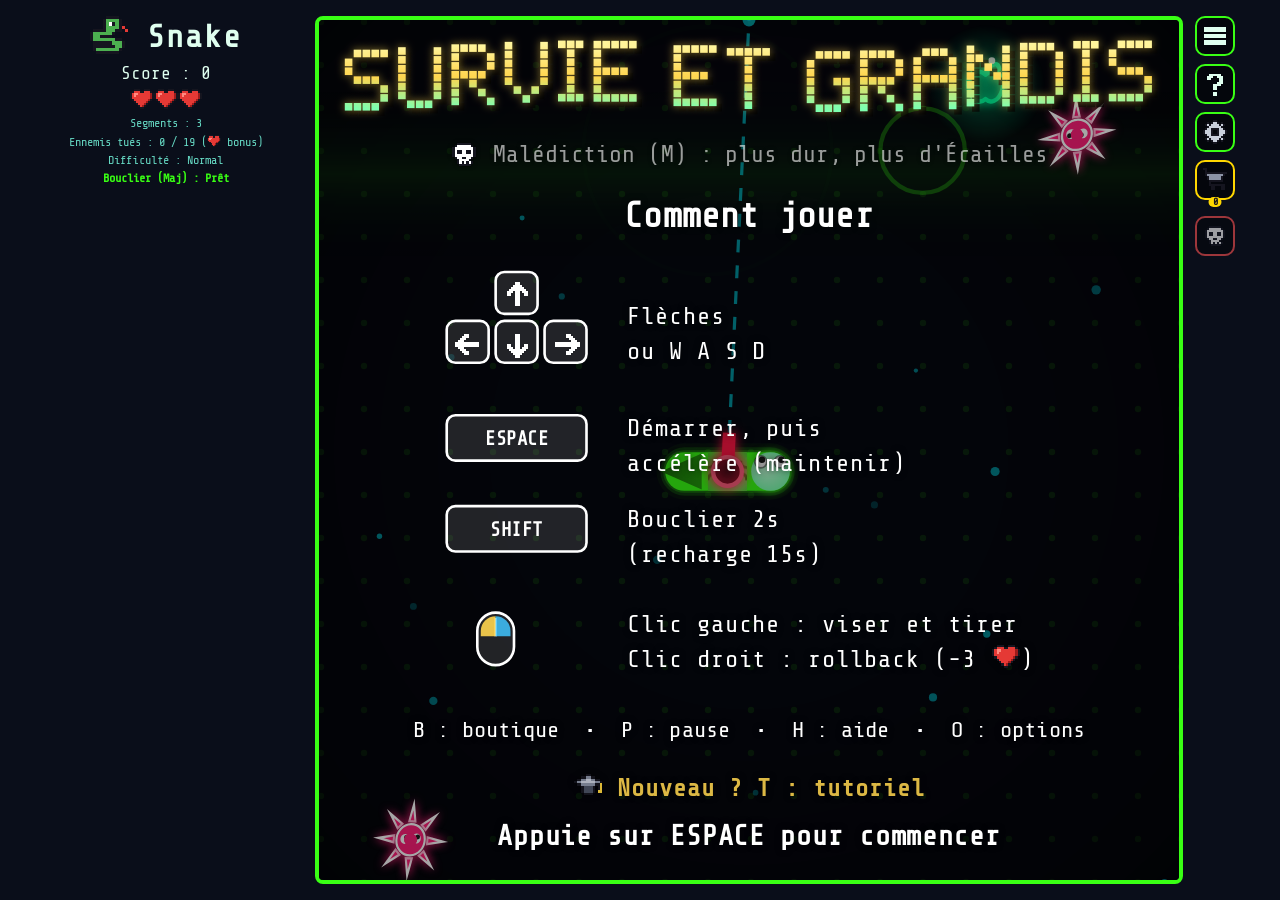
==== commit b2225127: "Feu d'artifice de victoire différent pour chaque thème, plus léger Néon en traits lumineux, espace e" ====
--- a/index.html
+++ b/index.html
@@ -4488,7 +4488,7 @@
 // --- Victoire à 400 segments ---
 const winSnakeLength = 400;
 let hasWon = false;
-let fireworks = []; // fusées de victoire {x, y, vx, vy, style, exploded, ...} ; leurs éclats : js/14-feux-artifice.js
+let fireworks = []; // fusées et éclats du feu d'artifice de victoire (js/14-fin-de-partie.js), un style par thème
 const endgameAppleCount = 5; // total de pommes visées (pomme principale + pommes bonus)
 let endgameNoEnemies = false;
 let endgameTransitionMessageUntil = 0;
@@ -6206,7 +6206,7 @@
   bossSpawnPosition = null;
   reinitialiserAttaquesBoss(); // js/13-attaques-boss.js
   hasWon = false;
-  viderFeuxArtifice(); // js/14-feux-artifice.js
+  fireworks = [];
   previousFrameTime = 0;
   isPaused = false;
   pauseBtn.textContent = '⏸️ Pause';
@@ -14990,336 +14990,6 @@
     tourelleModele = null;
   }
 }
-// --- Feux d'artifice de victoire : un style par thème ---
-// Pensé pour les vieux PC : peu de particules, toutes dans un tableau réutilisé d'une salve à l'autre
-// (aucune création d'objet pendant l'animation), pas de shadowBlur, pas de save/restore par particule,
-// et seulement des formes simples (carrés, traits, petits cercles).
-
-// motif = forme de la gerbe à l'explosion ; forme = dessin de chaque éclat ; fusee = dessin de la montée
-// vitesses en px/ms, gravite en px/ms², frein = vitesse gardée toutes les 16 ms
-const stylesFeuxArtifice = {
-  // néon : traits lumineux qui filent en étoile, couleurs fluo
-  neon: {
-    couleurs: ['#39ff14', '#ff2079', '#00f0ff', '#ffe600'], fusees: 8, eclats: 28,
-    motif: 'sphere', forme: 'trait', fusee: 'trait', vitesse: [0.12, 0.24], gravite: 0.00012, frein: 0.978,
-    vie: [750, 1050], taille: [2, 2.5]
-  },
-  // espace : étoiles filantes en diagonale, gerbes en étoile à 5 branches qui scintillent, sans gravité
-  espace: {
-    couleurs: ['#ffffff', '#b388ff', '#82b1ff', '#ffe57f'], fusees: 7, eclats: 30,
-    motif: 'etoile', forme: 'etoile', fusee: 'filante', vitesse: [0.14, 0.22], gravite: 0, frein: 0.972,
-    vie: [900, 1300], taille: [2, 3]
-  },
-  // lave : jets de braises vers le haut qui retombent lourdement en passant du jaune au rouge
-  lave: {
-    couleurs: ['#fff176', '#ffab00', '#ff6d00', '#d50000'], fusees: 8, eclats: 26,
-    motif: 'fontaine', forme: 'braise', fusee: 'braise', vitesse: [0.12, 0.26], gravite: 0.0006, frein: 0.99,
-    vie: [900, 1300], taille: [3, 4.5]
-  },
-  // océan : bulles qui montent en ondulant et éclatent en petites bulles qui remontent
-  ocean: {
-    couleurs: ['#80deea', '#e0f7fa', '#4dd0e1', '#c6ff00'], fusees: 7, eclats: 18,
-    motif: 'sphere', forme: 'bulle', fusee: 'bulle', vitesse: [0.03, 0.09], gravite: -0.00008, frein: 0.97,
-    vie: [1100, 1600], taille: [2, 4.5], ondule: 0.04
-  },
-  // aurore : rideaux verticaux qui s'étalent à l'horizontale et descendent doucement en se balançant
-  aurore: {
-    couleurs: ['#69f0ae', '#b2ff59', '#ea80fc', '#40c4ff'], fusees: 7, eclats: 26,
-    motif: 'rideau', forme: 'ruban', fusee: 'trait', vitesse: [0.06, 0.18], gravite: 0.00003, frein: 0.97,
-    vie: [1200, 1700], taille: [1.5, 2.5], ondule: 0.03
-  },
-  // forêt : lucioles qui se dispersent lentement et clignotent
-  foret: {
-    couleurs: ['#eeff41', '#c6ff00', '#ffee58', '#76ff03'], fusees: 7, eclats: 22,
-    motif: 'sphere', forme: 'luciole', fusee: 'trait', vitesse: [0.06, 0.14], gravite: 0, frein: 0.978,
-    vie: [1500, 2100], taille: [3, 4], ondule: 0.03
-  },
-  // désert : anneau de soleil doré dont les grains de sable sont emportés par le vent
-  desert: {
-    couleurs: ['#ffd54f', '#ffb300', '#ffe0b2', '#ff7043'], fusees: 8, eclats: 30,
-    motif: 'anneau', forme: 'grain', fusee: 'trait', vitesse: [0.15, 0.17], gravite: 0.00015, frein: 0.98,
-    vie: [1000, 1400], taille: [2.5, 3.5], vent: 0.00012
-  },
-  // synthwave : double anneau rose et cyan en gros pixels rétro
-  synthwave: {
-    couleurs: ['#ff2fd6', '#00e5ff', '#ffe600'], fusees: 8, eclats: 32,
-    motif: 'double_anneau', forme: 'pixel', fusee: 'trait', vitesse: [0.15, 0.16], gravite: 0.00008, frein: 0.97,
-    vie: [800, 1100], taille: [3, 3]
-  },
-  // halloween : tourbillons orange, violet et vert qui crépitent en s'éteignant
-  halloween: {
-    couleurs: ['#ff7518', '#b026ff', '#76ff03', '#ffab40'], fusees: 8, eclats: 26,
-    motif: 'spirale', forme: 'crepite', fusee: 'trait', vitesse: [0.13, 0.19], gravite: 0.00006, frein: 0.98,
-    vie: [1000, 1400], taille: [2.5, 3.5], rotation: 0.0025
-  }
-};
-
-const FEU_MAX_PARTICULES = 300;
-const feuParticules = []; // objets réutilisés ; seuls les feuNb premiers sont vivants
-let feuNb = 0;
-let feuTemps = 0; // horloge interne (ms) pour les clignotements
-
-function styleFeuxActuel() {
-  return stylesFeuxArtifice[currentThemeName] || stylesFeuxArtifice.neon;
-}
-
-function aleaEntre(intervalle) {
-  return intervalle[0] + Math.random() * (intervalle[1] - intervalle[0]);
-}
-
-function viderFeuxArtifice() {
-  fireworks = [];
-  feuNb = 0;
-}
-
-// lance une salve de fusées à des instants décalés, dans le style du thème en cours
-function launchFireworks() {
-  const style = styleFeuxActuel();
-  const now = performance.now();
-
-  for (let i = 0; i < style.fusees; i++) {
-    const x = 40 + Math.random() * (largeurPlateau - 80);
-    fireworks.push({
-      x, y: hauteurPlateau, departX: x,
-      targetY: hauteurPlateau * (0.1 + Math.random() * 0.3),
-      vy: -0.28 - Math.random() * 0.08,
-      // étoile filante : part en biais vers le centre
-      vx: style.fusee === 'filante' ? (x < largeurPlateau / 2 ? 1 : -1) * (0.08 + Math.random() * 0.06) : 0,
-      color: style.couleurs[i % style.couleurs.length],
-      style,
-      exploded: false,
-      explodedAt: 0,
-      spawnTime: now,
-      launchDelay: i * 320 + Math.random() * 300
-    });
-  }
-}
-
-function feuNouvelleParticule() {
-  if (feuNb >= FEU_MAX_PARTICULES) return null;
-  let p = feuParticules[feuNb];
-  if (!p) {
-    p = { x: 0, y: 0, vx: 0, vy: 0, vie: 0, vieMax: 1, couleur: '', taille: 1, phase: 0, style: null };
-    feuParticules[feuNb] = p;
-  }
-  feuNb++;
-  return p;
-}
-
-// fait éclater une fusée selon le motif de son thème
-function eclaterFusee(fw) {
-  const s = fw.style;
-  const n = s.eclats;
-  const decalage = Math.random() * Math.PI * 2;
-  for (let i = 0; i < n; i++) {
-    const p = feuNouvelleParticule();
-    if (!p) break;
-    let angle = decalage + (i / n) * Math.PI * 2;
-    let vitesse = aleaEntre(s.vitesse);
-    let couleur = Math.random() < 0.7 ? fw.color : s.couleurs[(Math.random() * s.couleurs.length) | 0];
-    switch (s.motif) {
-      case 'sphere':
-        angle = Math.random() * Math.PI * 2;
-        break;
-      case 'etoile': // vitesse plus forte dans 5 directions : dessine une étoile
-        vitesse *= 0.45 + 0.55 * Math.abs(Math.cos(2.5 * (angle - decalage)));
-        break;
-      case 'fontaine': // gerbe tournée vers le haut, qui retombera
-        angle = -Math.PI / 2 + (Math.random() - 0.5) * Math.PI * 0.9;
-        couleur = s.couleurs[(Math.random() * 2) | 0]; // part jaune, rougit en vieillissant
-        break;
-      case 'rideau': // surtout à l'horizontale
-        angle = Math.random() < 0.5 ? Math.PI + (Math.random() - 0.5) * 0.5 : (Math.random() - 0.5) * 0.5;
-        break;
-      case 'double_anneau': // un anneau sur deux, plus petit et de l'autre couleur
-        if (i % 2) {
-          vitesse *= 0.55;
-          couleur = s.couleurs[(s.couleurs.indexOf(fw.color) + 1) % s.couleurs.length];
-        } else {
-          couleur = fw.color;
-        }
-        break;
-      // 'anneau' et 'spirale' : angles réguliers, rien à changer
-    }
-    p.x = fw.x;
-    p.y = fw.y;
-    p.vx = Math.cos(angle) * vitesse;
-    p.vy = Math.sin(angle) * vitesse;
-    p.vie = 0;
-    p.vieMax = aleaEntre(s.vie);
-    p.couleur = couleur;
-    p.taille = aleaEntre(s.taille);
-    p.phase = Math.random() * Math.PI * 2;
-    p.style = s;
-  }
-}
-
-// met à jour fusées + éclats, entièrement indépendant de gameOver/updateCombat
-// (pour continuer à s'animer pendant l'écran de victoire)
-function updateFireworks(deltaMs) {
-  if (fireworks.length === 0 && feuNb === 0) return;
-  const dt = Math.min(deltaMs, 50); // pas de saut géant après un changement d'onglet
-  const now = performance.now();
-  feuTemps += dt;
-
-  for (const fw of fireworks) {
-    if (fw.exploded || now - fw.spawnTime < fw.launchDelay) continue; // pas encore lancée
-    fw.y += fw.vy * dt;
-    fw.x += fw.vx * dt;
-    if (fw.style.fusee === 'bulle') fw.x = fw.departX + Math.sin(fw.y * 0.05) * 6; // la bulle ondule
-    if (fw.y <= fw.targetY) {
-      fw.exploded = true;
-      fw.explodedAt = now;
-      eclaterFusee(fw);
-      playFireworkPopSound();
-    }
-  }
-  // une fusée éclatée ne reste que le temps de son flash
-  for (let i = fireworks.length - 1; i >= 0; i--) {
-    if (fireworks[i].exploded && now - fireworks[i].explodedAt > 160) fireworks.splice(i, 1);
-  }
-
-  const pas = dt / 16;
-  for (let i = 0; i < feuNb; ) {
-    const p = feuParticules[i];
-    const s = p.style;
-    p.vie += dt;
-    if (p.vie >= p.vieMax) {
-      // échange avec le dernier éclat vivant : pas de trou, pas d'allocation
-      feuParticules[i] = feuParticules[feuNb - 1];
-      feuParticules[feuNb - 1] = p;
-      feuNb--;
-      continue;
-    }
-    const frein = 1 - (1 - s.frein) * pas; // approximation de frein^pas, sans Math.pow
-    p.vx *= frein;
-    p.vy *= frein;
-    p.vy += s.gravite * dt;
-    if (s.vent) p.vx += s.vent * dt;
-    if (s.rotation) { // spirale : la vitesse tourne petit à petit
-      const a = s.rotation * dt, c = Math.cos(a), si = Math.sin(a);
-      const vx = p.vx;
-      p.vx = vx * c - p.vy * si;
-      p.vy = vx * si + p.vy * c;
-    }
-    p.x += p.vx * dt;
-    p.y += p.vy * dt;
-    if (s.ondule) p.x += Math.sin(feuTemps * 0.004 + p.phase) * s.ondule * pas;
-    i++;
-  }
-
-  // relance une nouvelle salve tant que l'écran de victoire est affiché
-  if (fireworks.length === 0 && feuNb === 0 && hasWon) {
-    launchFireworks();
-  }
-}
-
-function dessinerFusee(fw, now) {
-  const s = fw.style;
-  if (fw.exploded) { // bref flash au point d'explosion
-    const t = (now - fw.explodedAt) / 160;
-    ctx.globalAlpha = 0.25 * (1 - t);
-    ctx.fillStyle = fw.color;
-    ctx.beginPath();
-    ctx.arc(fw.x, fw.y, 10 + 22 * t, 0, Math.PI * 2);
-    ctx.fill();
-    return;
-  }
-  ctx.globalAlpha = 1;
-  if (s.fusee === 'bulle') {
-    ctx.strokeStyle = fw.color;
-    ctx.lineWidth = 1.5;
-    ctx.beginPath();
-    ctx.arc(fw.x, fw.y, 4, 0, Math.PI * 2);
-    ctx.stroke();
-    return;
-  }
-  // traînée : un trait derrière la tête de la fusée (plus longue pour l'étoile filante)
-  const trainee = s.fusee === 'filante' ? 110 : 45;
-  ctx.strokeStyle = fw.color;
-  ctx.lineWidth = s.fusee === 'braise' ? 3 : 2;
-  ctx.globalAlpha = 0.45;
-  ctx.beginPath();
-  ctx.moveTo(fw.x, fw.y);
-  ctx.lineTo(fw.x - fw.vx * trainee, fw.y - fw.vy * trainee);
-  ctx.stroke();
-  ctx.globalAlpha = 1;
-  ctx.fillStyle = s.fusee === 'braise' ? '#fff176' : '#ffffff';
-  ctx.fillRect(fw.x - 1.5, fw.y - 1.5, 3, 3);
-}
-
-function dessinerEclat(p) {
-  const s = p.style;
-  const progres = p.vie / p.vieMax;
-  let alpha = 1 - progres;
-  const t = p.taille, d = t / 2;
-  switch (s.forme) {
-    case 'trait': { // trait orienté selon la vitesse
-      ctx.globalAlpha = alpha;
-      ctx.strokeStyle = p.couleur;
-      ctx.lineWidth = t;
-      ctx.beginPath();
-      ctx.moveTo(p.x, p.y);
-      ctx.lineTo(p.x - p.vx * 60, p.y - p.vy * 60);
-      ctx.stroke();
-      return;
-    }
-    case 'ruban': // trait vertical qui pend, comme un rideau d'aurore
-      ctx.globalAlpha = alpha * 0.85;
-      ctx.fillStyle = p.couleur;
-      ctx.fillRect(p.x - d, p.y - t * 5, t, t * 6);
-      return;
-    case 'bulle':
-      ctx.globalAlpha = alpha;
-      ctx.strokeStyle = p.couleur;
-      ctx.lineWidth = 1;
-      ctx.beginPath();
-      ctx.arc(p.x, p.y, t, 0, Math.PI * 2);
-      ctx.stroke();
-      return;
-    case 'etoile': { // petite croix qui scintille
-      ctx.globalAlpha = alpha * (0.6 + 0.4 * Math.sin(feuTemps * 0.02 + p.phase));
-      ctx.fillStyle = p.couleur;
-      const l = t * 2;
-      ctx.fillRect(p.x - l, p.y - 0.5, l * 2, 1);
-      ctx.fillRect(p.x - 0.5, p.y - l, 1, l * 2);
-      ctx.fillRect(p.x - d, p.y - d, t, t);
-      return;
-    }
-    case 'braise': { // passe du jaune au rouge sombre et vacille
-      const c = s.couleurs;
-      ctx.fillStyle = c[Math.min(c.length - 1, (progres * c.length) | 0)];
-      ctx.globalAlpha = alpha * (0.7 + 0.3 * Math.sin(feuTemps * 0.03 + p.phase));
-      const r = t * (1 - progres * 0.5);
-      ctx.fillRect(p.x - r / 2, p.y - r / 2, r, r);
-      return;
-    }
-    case 'luciole': // clignote doucement, avec un léger halo (un carré pâle, pas de shadowBlur)
-      alpha *= 0.5 + 0.5 * Math.sin(feuTemps * 0.008 + p.phase);
-      ctx.globalAlpha = alpha * 0.25;
-      ctx.fillStyle = p.couleur;
-      ctx.fillRect(p.x - t * 1.5, p.y - t * 1.5, t * 3, t * 3);
-      break;
-    case 'crepite': // crépite (s'allume et s'éteint) en fin de vie
-      if (progres > 0.55 && Math.sin(feuTemps * 0.05 + p.phase * 7) < 0) return;
-      break;
-    // 'grain' et 'pixel' : simple carré
-  }
-  ctx.globalAlpha = alpha;
-  ctx.fillStyle = p.couleur;
-  ctx.fillRect(p.x - d, p.y - d, t, t);
-}
-
-function drawFireworks() {
-  if (fireworks.length === 0 && feuNb === 0) return;
-  const now = performance.now();
-  const alphaAvant = ctx.globalAlpha;
-  for (const fw of fireworks) {
-    if (fw.exploded || now - fw.spawnTime >= fw.launchDelay) dessinerFusee(fw, now);
-  }
-  for (let i = 0; i < feuNb; i++) dessinerEclat(feuParticules[i]);
-  ctx.globalAlpha = alphaAvant;
-}
 function triggerWin() {
   hasWon = true;
   gameOver = true;
@@ -15338,7 +15008,320 @@
   launchFireworks();
 }
 
-// launchFireworks, updateFireworks et drawFireworks : js/14-feux-artifice.js
+// --- Feu d'artifice de victoire : un style par thème ---
+// Tout vit dans `fireworks` : les fusées (fusee: true) puis leurs éclats. Un objet éteint retourne dans
+// `reserveArtifice` et ressert à la salve suivante. Pas de shadowBlur ni de dégradé : chaque éclat est un
+// petit rectangle ou un trait, et il n'y en a qu'une centaine à l'écran à la fois (moitié moins en qualité basse).
+const reserveArtifice = [];
+
+// couleurs et dessin de la fusée qui monte, puis la gerbe propre au thème
+const stylesArtifice = {
+  neon: {couleurs: ['#39ff14', '#ff2079', '#00f0ff', '#b026ff', '#ffe600'], fusee: 'trait',
+    // lignes lumineuses en étoile, au cœur blanc
+    eclater(f, q) {
+      const n = Math.round(28 * q);
+      for (let i = 0; i < n; i++) eclatArtifice(f.x, f.y, i / n * Math.PI * 2, 0.15, f.couleur, 'neon', 1000, 1, 0.0001, 0.0025);
+      for (let i = 0; i < 6 * q; i++) eclatArtifice(f.x, f.y, Math.random() * 6.28, 0.04 + Math.random() * 0.03, '#ffffff', 'point', 600, 2, 0.0001, 0.003);
+    }},
+  espace: {couleurs: ['#ffffff', '#b3e5fc', '#ffff8d', '#b388ff'], fusee: 'filante',
+    // une étoile filante traverse le ciel et se brise en étoiles scintillantes
+    eclater(f, q) {
+      for (let i = 0; i < 22 * q; i++) eclatArtifice(f.x, f.y, Math.random() * 6.28, 0.03 + Math.random() * 0.09, f.couleur, 'etoile', 1300 + Math.random() * 700, 2 + Math.random() * 2, 0, 0.002);
+      for (let i = 0; i < 3; i++) eclatArtifice(f.x, f.y, Math.random() * 6.28, 0.22, '#ffffff', 'trait', 500, 1, 0, 0.001);
+    }},
+  lave: {couleurs: ['#ffb300', '#ff6d00', '#ff3d00'], fusee: 'braise',
+    // braises lourdes qui retombent en refroidissant (jaune, orange, rouge, puis cendre), quelques-unes s'envolent
+    eclater(f, q) {
+      for (let i = 0; i < 30 * q; i++) eclatArtifice(f.x, f.y, Math.random() * 6.28, 0.05 + Math.random() * 0.13, f.couleur, 'braise', 900 + Math.random() * 600, 2 + Math.random() * 1.5, 0.0005, 0.0015);
+      for (let i = 0; i < 6 * q; i++) eclatArtifice(f.x, f.y, -Math.PI / 2 + (Math.random() - 0.5) * 1.6, 0.03 + Math.random() * 0.03, '#ffea00', 'braise', 1600, 1.5, -0.00003, 0.001);
+    }},
+  ocean: {couleurs: ['#b2ebf2', '#00e5ff', '#1de9b6'], fusee: 'bulle',
+    // une grosse bulle monte en ondulant et éclate en petites bulles qui remontent, plus des gouttes
+    eclater(f, q) {
+      for (let i = 0; i < 16 * q; i++) eclatArtifice(f.x, f.y, Math.random() * 6.28, 0.03 + Math.random() * 0.07, f.couleur, 'bulle', 1400 + Math.random() * 600, 1.5 + Math.random() * 2.5, -0.00012, 0.003);
+      for (let i = 0; i < 12 * q; i++) eclatArtifice(f.x, f.y, Math.random() * 6.28, 0.06 + Math.random() * 0.08, '#e0f7fa', 'point', 700, 1.5, 0.0004, 0.002);
+    }},
+  aurore: {couleurs: ['#69f0ae', '#80d8ff', '#b388ff', '#e1f5fe'], fusee: 'trait',
+    // anneau d'étincelles aux couleurs de l'aurore et flocons qui tournent en descendant doucement
+    eclater(f, q) {
+      const n = Math.round(20 * q);
+      for (let i = 0; i < n; i++) eclatArtifice(f.x, f.y, i / n * Math.PI * 2, 0.12, stylesArtifice.aurore.couleurs[i % 3], 'point', 900, 2, 0.0002, 0.002);
+      for (let i = 0; i < 12 * q; i++) eclatArtifice(f.x, f.y, Math.random() * 6.28, 0.02 + Math.random() * 0.06, '#e1f5fe', 'flocon', 1800 + Math.random() * 600, 3 + Math.random() * 2, 0.00004, 0.003).vrot = (Math.random() - 0.5) * 0.006;
+    }},
+  foret: {couleurs: ['#c6ff00', '#eeff41', '#b2ff59'], fusee: 'luciole',
+    // une luciole monte en zigzag puis lâche des feuilles qui tombent en se balançant, et d'autres lucioles
+    eclater(f, q) {
+      const feuilles = ['#9ccc65', '#689f38', '#ffb300', '#e65100'];
+      for (let i = 0; i < 14 * q; i++) eclatArtifice(f.x, f.y, Math.random() * 6.28, 0.04 + Math.random() * 0.07, feuilles[i % 4], 'feuille', 1800 + Math.random() * 600, 3 + Math.random() * 1.5, 0.00008, 0.004).vrot = (Math.random() - 0.5) * 0.008;
+      for (let i = 0; i < 10 * q; i++) eclatArtifice(f.x, f.y, Math.random() * 6.28, 0.02 + Math.random() * 0.05, f.couleur, 'luciole', 2000 + Math.random() * 800, 2, -0.00001, 0.002);
+    }},
+  desert: {couleurs: ['#ffd54f', '#ffb74d', '#fff8e1'], fusee: 'trait',
+    // saule d'or : de longues traînées qui retombent comme des palmes, et un nuage de sable
+    eclater(f, q) {
+      const n = Math.round(26 * q);
+      for (let i = 0; i < n; i++) eclatArtifice(f.x, f.y, i / n * Math.PI * 2 + Math.random() * 0.2, 0.1 + Math.random() * 0.03, i < n * 0.7 ? '#ffd54f' : '#fff8e1', 'saule', 1800, 1, 0.00035, 0.0025);
+      for (let i = 0; i < 10 * q; i++) eclatArtifice(f.x, f.y, Math.random() * 6.28, 0.02 + Math.random() * 0.04, '#d7a86e', 'point', 1200, 1.5, 0.0001, 0.002);
+    }},
+  synthwave: {couleurs: ['#ff2bd6', '#00f0ff', '#ff7a3d'], fusee: 'trait',
+    // deux anneaux parfaits de pixels (rose et cyan) et une onde qui s'élargit, façon années 80
+    eclater(f, q) {
+      const a = Math.round(24 * q), b = Math.round(14 * q);
+      for (let i = 0; i < a; i++) eclatArtifice(f.x, f.y, i / a * Math.PI * 2, 0.13, '#ff2bd6', 'pixel', 1100, 3, 0.00006, 0.0015);
+      for (let i = 0; i < b; i++) eclatArtifice(f.x, f.y, (i + 0.5) / b * Math.PI * 2, 0.07, '#00f0ff', 'pixel', 1100, 3, 0.00006, 0.0015);
+      eclatArtifice(f.x, f.y, 0, 0, '#ff2bd6', 'onde', 700, 1, 0, 0);
+    }},
+  halloween: {couleurs: ['#ff7518', '#76ff03', '#b388ff'], fusee: 'braise',
+    // étincelles orange, vertes et violettes, et des chauves-souris qui s'envolent en battant des ailes
+    eclater(f, q) {
+      const couleurs = stylesArtifice.halloween.couleurs;
+      for (let i = 0; i < 24 * q; i++) eclatArtifice(f.x, f.y, Math.random() * 6.28, 0.05 + Math.random() * 0.1, couleurs[i % 3], 'point', 1000 + Math.random() * 400, 2.5, 0.0003, 0.002);
+      for (let i = 0; i < 3; i++) eclatArtifice(f.x, f.y, -Math.PI / 2 + (i - 1) * 0.9 + (Math.random() - 0.5) * 0.4, 0.06 + Math.random() * 0.02, '#ffab40', 'chauve_souris', 1800, 8, -0.00002, 0.0008);
+    }}
+};
+
+function styleArtifice() {
+  return stylesArtifice[currentThemeName] || stylesArtifice.neon;
+}
+
+function qualiteArtifice() {
+  return optionQualite === 'basse' ? 0.5 : optionQualite === 'moyenne' ? 0.75 : 1;
+}
+
+function eclatArtifice(x, y, angle, vitesse, couleur, forme, vieMax, taille, gravite, frein) {
+  const p = reserveArtifice.pop() || {};
+  p.fusee = false; p.x = x; p.y = y;
+  p.vx = Math.cos(angle) * vitesse; p.vy = Math.sin(angle) * vitesse;
+  p.couleur = couleur; p.forme = forme; p.vie = 0; p.vieMax = vieMax; p.taille = taille;
+  p.gravite = gravite; p.frein = frein;
+  p.rot = Math.random() * Math.PI * 2; p.vrot = 0; p.phase = Math.random() * Math.PI * 2;
+  fireworks.push(p);
+  return p;
+}
+
+// lance une salve de fusées à des instants décalés, chacune explose en gerbe du thème en cours
+function launchFireworks() {
+  const style = styleArtifice();
+  const nombre = optionQualite === 'basse' ? 5 : 7;
+  for (let i = 0; i < nombre; i++) {
+    const f = reserveArtifice.pop() || {};
+    f.fusee = true; f.style = style;
+    f.couleur = style.couleurs[Math.floor(Math.random() * style.couleurs.length)];
+    f.forme = style.fusee;
+    f.vie = -(i * 330 + Math.random() * 250); // négatif : pas encore lancée
+    f.phase = Math.random() * Math.PI * 2;
+    if (style.fusee === 'filante') {
+      // l'étoile filante entre par le haut et file en diagonale
+      const versDroite = Math.random() < 0.5;
+      f.x = versDroite ? 20 + Math.random() * 160 : largeurPlateau - 20 - Math.random() * 160;
+      f.y = -5;
+      f.vx = versDroite ? 0.15 : -0.15; f.vy = 0.09;
+      f.duree = 900 + Math.random() * 600;
+    } else {
+      const lente = style.fusee === 'bulle' || style.fusee === 'luciole';
+      f.x = 50 + Math.random() * (largeurPlateau - 100);
+      f.y = hauteurPlateau + 5;
+      f.vx = 0; f.vy = lente ? -0.16 - Math.random() * 0.04 : -0.27 - Math.random() * 0.06;
+      f.duree = (hauteurPlateau - 60 - Math.random() * 150) / -f.vy;
+    }
+    fireworks.push(f);
+  }
+}
+
+// met à jour fusées + éclats, entièrement indépendant de gameOver/updateCombat
+// (pour continuer à s'animer pendant l'écran de victoire)
+function updateFireworks(deltaMs) {
+  if (fireworks.length === 0) return;
+  const dt = Math.min(deltaMs, 50); // un gros à-coup ne téléporte pas tout
+  const q = qualiteArtifice();
+  // une fusée attend son tour tant que l'écran a déjà assez d'éclats (en comptant ceux des fusées en vol) :
+  // les salves qui se chevauchent ne font jamais plus de 150 éclats environ, et chaque gerbe reste entière
+  let charge = 0;
+  for (let i = 0; i < fireworks.length; i++) charge += fireworks[i].fusee ? (fireworks[i].vie >= 0 ? 40 : 0) : 1;
+  const nombre = fireworks.length; // les éclats ajoutés pendant la boucle attendent l'image suivante
+  for (let i = 0; i < nombre; i++) {
+    const p = fireworks[i];
+    if (p.fusee) {
+      if (p.vie < 0) {
+        if (p.vie + dt >= 0 && charge > 115 * q) continue; // reportée
+        p.vie += dt;
+        if (p.vie >= 0) charge += 40;
+        continue;
+      }
+      p.vie += dt;
+      p.x += p.vx * dt;
+      p.y += p.vy * dt;
+      if (p.forme === 'bulle' || p.forme === 'luciole' || p.forme === 'braise') p.x += Math.sin(p.vie * 0.008 + p.phase) * 0.04 * dt;
+      if (p.vie >= p.duree) {
+        p.style.eclater(p, q);
+        p.vieMax = 0; // la fusée s'efface
+        playFireworkPopSound();
+      }
+    } else {
+      const frein = Math.max(0, 1 - p.frein * dt);
+      p.vx *= frein;
+      p.vy = p.vy * frein + p.gravite * dt;
+      p.x += p.vx * dt;
+      p.y += p.vy * dt;
+      if (p.forme === 'feuille' || p.forme === 'bulle') p.x += Math.sin(p.vie * 0.004 + p.phase) * 0.025 * dt;
+      p.rot += p.vrot * dt;
+      p.vie += dt;
+    }
+  }
+
+  // retire ce qui est éteint sans créer de nouveau tableau, et le range dans la réserve
+  let garde = 0;
+  for (let i = 0; i < fireworks.length; i++) {
+    const p = fireworks[i];
+    if (p.fusee ? p.vieMax === 0 : p.vie >= p.vieMax) { reserveArtifice.push(p); p.vieMax = 1; }
+    else fireworks[garde++] = p;
+  }
+  fireworks.length = garde;
+
+  // relance une nouvelle salve tant que l'écran de victoire est affiché
+  if (fireworks.length === 0 && hasWon) launchFireworks();
+}
+
+function dessinerFuseeArtifice(f) {
+  ctx.fillStyle = f.couleur;
+  ctx.strokeStyle = f.couleur;
+  switch (f.forme) {
+    case 'bulle':
+      ctx.lineWidth = 1.2;
+      ctx.beginPath();
+      ctx.arc(f.x, f.y, 4.5, 0, Math.PI * 2);
+      ctx.stroke();
+      ctx.fillStyle = '#ffffff';
+      ctx.fillRect(f.x - 2.5, f.y - 2.5, 1.5, 1.5);
+      break;
+    case 'braise':
+      ctx.globalAlpha = 0.7 + 0.3 * Math.sin(f.vie * 0.05);
+      ctx.fillRect(f.x - 1.5, f.y - 1.5, 3, 3);
+      ctx.globalAlpha = 0.35;
+      ctx.fillRect(f.x - 1, f.y + 3, 2, 4); // petite traînée de fumée chaude
+      break;
+    case 'luciole':
+      ctx.globalAlpha = 0.5 + 0.5 * Math.sin(f.vie * 0.03);
+      ctx.fillRect(f.x - 1.5, f.y - 1.5, 3, 3);
+      break;
+    default: { // 'trait' et 'filante' : une ligne qui laisse une traînée
+      const l = f.forme === 'filante' ? 160 : 45;
+      ctx.lineWidth = f.forme === 'filante' ? 1.5 : 1.2;
+      ctx.globalAlpha = 0.8;
+      ctx.beginPath();
+      ctx.moveTo(f.x, f.y);
+      ctx.lineTo(f.x - f.vx * l, f.y - f.vy * l);
+      ctx.stroke();
+      ctx.globalAlpha = 1;
+      ctx.fillStyle = '#ffffff';
+      ctx.fillRect(f.x - 1, f.y - 1, 2, 2);
+    }
+  }
+}
+
+function dessinerEclatArtifice(p) {
+  const progres = p.vie / p.vieMax;
+  const fondu = 1 - progres * progres; // reste vif puis s'éteint vite à la fin
+  const s = p.taille;
+  ctx.globalAlpha = fondu;
+  ctx.fillStyle = p.couleur;
+  ctx.strokeStyle = p.couleur;
+  switch (p.forme) {
+    case 'etoile': // étoile à quatre branches qui scintille
+      ctx.globalAlpha = fondu * (0.55 + 0.45 * Math.sin(p.vie * 0.02 + p.phase));
+      ctx.fillRect(p.x - s, p.y - 0.5, s * 2, 1);
+      ctx.fillRect(p.x - 0.5, p.y - s, 1, s * 2);
+      ctx.fillRect(p.x - 1, p.y - 1, 2, 2);
+      break;
+    case 'braise': { // refroidit : jaune, orange, rouge puis cendre
+      ctx.fillStyle = progres < 0.25 ? '#fff59d' : progres < 0.55 ? p.couleur : progres < 0.85 ? '#d50000' : '#4e342e';
+      ctx.fillRect(p.x - s / 2, p.y - s / 2, s, s);
+      break;
+    }
+    case 'bulle':
+      ctx.lineWidth = 1;
+      ctx.beginPath(); ctx.arc(p.x, p.y, s, 0, Math.PI * 2); ctx.stroke();
+      if (s > 2.5) { ctx.fillStyle = '#ffffff'; ctx.fillRect(p.x - s * 0.5, p.y - s * 0.5, 1, 1); }
+      break;
+    case 'flocon': { // trois traits croisés à 60°
+      ctx.lineWidth = 1;
+      ctx.beginPath();
+      for (let k = 0; k < 3; k++) {
+        const a = p.rot + k * Math.PI / 3, cx = Math.cos(a) * s, cy = Math.sin(a) * s;
+        ctx.moveTo(p.x - cx, p.y - cy); ctx.lineTo(p.x + cx, p.y + cy);
+      }
+      ctx.stroke();
+      break;
+    }
+    case 'feuille':
+      ctx.beginPath(); ctx.ellipse(p.x, p.y, s, s * 0.45, p.rot, 0, Math.PI * 2); ctx.fill();
+      break;
+    case 'luciole':
+      ctx.globalAlpha = fondu * (0.5 + 0.5 * Math.sin(p.vie * 0.012 + p.phase));
+      ctx.fillRect(p.x - 1, p.y - 1, 2, 2);
+      break;
+    case 'onde': // cercle qui s'élargit
+      ctx.lineWidth = 1.5;
+      ctx.globalAlpha = fondu * 0.6;
+      ctx.beginPath(); ctx.arc(p.x, p.y, 6 + p.vie * 0.11, 0, Math.PI * 2); ctx.stroke();
+      break;
+    case 'chauve_souris': { // deux ailes qui battent et un petit corps
+      const battement = Math.sin(p.vie * 0.03 + p.phase) * s * 0.7;
+      ctx.lineWidth = 2;
+      ctx.beginPath();
+      ctx.moveTo(p.x - s, p.y - battement);
+      ctx.lineTo(p.x - s * 0.4, p.y - battement * 0.2 + 1);
+      ctx.lineTo(p.x, p.y);
+      ctx.lineTo(p.x + s * 0.4, p.y - battement * 0.2 + 1);
+      ctx.lineTo(p.x + s, p.y - battement);
+      ctx.stroke();
+      ctx.fillRect(p.x - 1.5, p.y - 2, 3, 4);
+      break;
+    }
+    default: // 'point' et 'pixel'
+      ctx.fillRect(p.x - s / 2, p.y - s / 2, s, s);
+  }
+}
+
+// traits d'une même gerbe (même forme, même couleur, même âge) : un seul tracé pour tous ; le néon le repasse
+// deux fois (large et transparent dessous, fin dessus) pour imiter la lueur. Renvoie l'indice qui suit la gerbe
+function dessinerGerbeTraits(debut) {
+  const p0 = fireworks[debut];
+  const fondu = 1 - (p0.vie / p0.vieMax) ** 2;
+  const l = p0.forme === 'neon' ? 70 : p0.forme === 'saule' ? 120 : 60;
+  let fin = debut;
+  ctx.beginPath();
+  while (fin < fireworks.length) {
+    const p = fireworks[fin];
+    if (p.fusee || p.forme !== p0.forme || p.couleur !== p0.couleur || p.vie !== p0.vie) break;
+    ctx.moveTo(p.x, p.y);
+    ctx.lineTo(p.x - p.vx * l, p.y - p.vy * l);
+    fin++;
+  }
+  ctx.strokeStyle = p0.couleur;
+  if (p0.forme === 'neon') {
+    ctx.lineWidth = 3.5;
+    ctx.globalAlpha = fondu * 0.3;
+    ctx.stroke();
+  }
+  ctx.lineWidth = 1.2;
+  ctx.globalAlpha = fondu;
+  ctx.stroke();
+  return fin;
+}
+
+function drawFireworks() {
+  if (fireworks.length === 0) return;
+  ctx.save();
+  ctx.lineCap = 'round';
+  for (let i = 0; i < fireworks.length; i++) {
+    const p = fireworks[i];
+    if (p.fusee) {
+      if (p.vie >= 0) { ctx.globalAlpha = 1; dessinerFuseeArtifice(p); }
+    } else if (p.forme === 'neon' || p.forme === 'trait' || p.forme === 'saule') i = dessinerGerbeTraits(i) - 1;
+    else dessinerEclatArtifice(p);
+  }
+  ctx.restore();
+}
 
 // infos affichées sur l'écran de game over (null pendant la partie)
 let ecranGameOver = null;
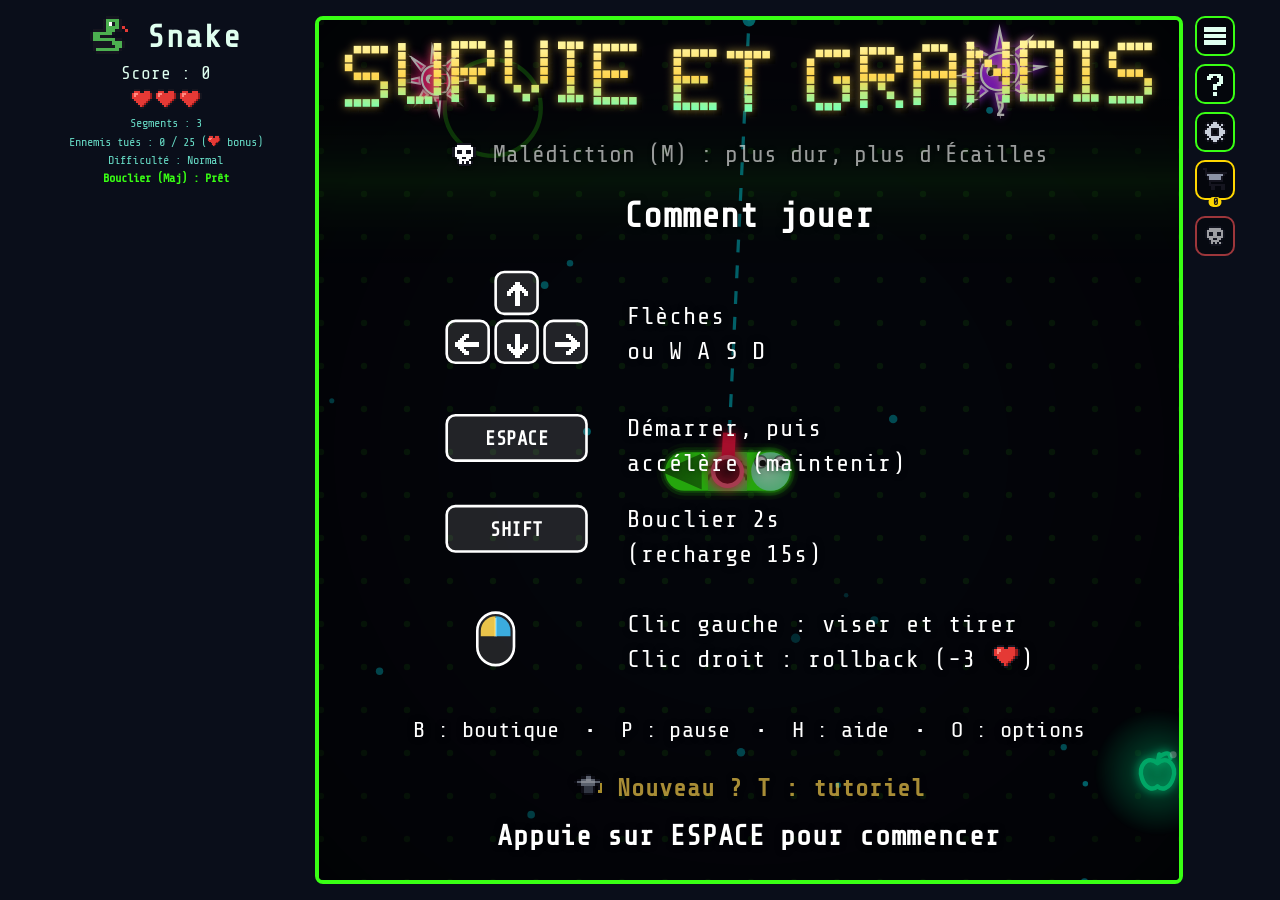
==== commit fa70b6f9: "Feu d'artifice de victoire : un style par thème, plus léger Neuf styles (traits néon, étoiles filant" ====
--- a/index.html
+++ b/index.html
@@ -4488,7 +4488,7 @@
 // --- Victoire à 400 segments ---
 const winSnakeLength = 400;
 let hasWon = false;
-let fireworks = []; // fusées et éclats du feu d'artifice de victoire (js/14-fin-de-partie.js), un style par thème
+let fireworks = []; // fusées et particules du feu d'artifice de victoire (js/14-fin-de-partie.js)
 const endgameAppleCount = 5; // total de pommes visées (pomme principale + pommes bonus)
 let endgameNoEnemies = false;
 let endgameTransitionMessageUntil = 0;
@@ -6107,17 +6107,20 @@
   });
 }
 
+let bufferPetard = null; // bruit du pétard, calculé une seule fois (pas à chaque gerbe)
 function playFireworkPopSound() {
   if (isMuted) return;
   const ctx = getAudioCtx();
-  const bufferSize = ctx.sampleRate * 0.15;
-  const buffer = ctx.createBuffer(1, bufferSize, ctx.sampleRate);
-  const data = buffer.getChannelData(0);
-  for (let i = 0; i < bufferSize; i++) {
-    data[i] = (Math.random() * 2 - 1) * (1 - i / bufferSize);
+  if (!bufferPetard || bufferPetard.sampleRate !== ctx.sampleRate) {
+    const bufferSize = Math.floor(ctx.sampleRate * 0.15);
+    bufferPetard = ctx.createBuffer(1, bufferSize, ctx.sampleRate);
+    const data = bufferPetard.getChannelData(0);
+    for (let i = 0; i < bufferSize; i++) {
+      data[i] = (Math.random() * 2 - 1) * (1 - i / bufferSize);
+    }
   }
   const noise = ctx.createBufferSource();
-  noise.buffer = buffer;
+  noise.buffer = bufferPetard;
   const filter = ctx.createBiquadFilter();
   filter.type = 'highpass';
   filter.frequency.setValueAtTime(1500, ctx.currentTime);
@@ -15008,317 +15011,352 @@
   launchFireworks();
 }
 
-// --- Feu d'artifice de victoire : un style par thème ---
-// Tout vit dans `fireworks` : les fusées (fusee: true) puis leurs éclats. Un objet éteint retourne dans
-// `reserveArtifice` et ressert à la salve suivante. Pas de shadowBlur ni de dégradé : chaque éclat est un
-// petit rectangle ou un trait, et il n'y en a qu'une centaine à l'écran à la fois (moitié moins en qualité basse).
+// --- Feux d'artifice de victoire : un style par thème ---
+// Pensés pour un vieux PC : 6 fusées par salve, 20 à 32 particules par gerbe, aucun flou
+// (shadowBlur) ni dégradé, et les objets sont recyclés au lieu d'être recréés à chaque gerbe.
+// fireworks contient fusées et particules ; une fusée a vie < 0 tant qu'elle attend son tour.
 const reserveArtifice = [];
 
-// couleurs et dessin de la fusée qui monte, puis la gerbe propre au thème
+function elementArtifice(style, forme, x, y, vx, vy, vieMax, couleur, taille) {
+  const e = reserveArtifice.pop() || {};
+  e.style = style; e.forme = forme;
+  e.x = x; e.y = y; e.vx = vx; e.vy = vy;
+  e.vie = 0; e.vieMax = vieMax;
+  e.couleur = couleur; e.taille = taille;
+  e.graine = Math.random() * 6.28; // décale clignotements et balancements d'une particule à l'autre
+  fireworks.push(e);
+  return e;
+}
+
+// gerbe en cercle : n particules réparties autour de (x, y), vitesse entre vMin et vMax
+function gerbeArtifice(style, forme, x, y, n, vMin, vMax, vieMin, vieMax, couleurs, tMin, tMax) {
+  for (let i = 0; i < n; i++) {
+    const a = (i / n) * Math.PI * 2 + Math.random() * 0.2;
+    const v = vMin + Math.random() * (vMax - vMin);
+    elementArtifice(style, forme, x, y, Math.cos(a) * v, Math.sin(a) * v,
+      vieMin + Math.random() * (vieMax - vieMin), couleurs[i % couleurs.length], tMin + Math.random() * (tMax - tMin));
+  }
+}
+
+// gravite et air (freinage) en px/ms ; fusee : couleur, durée de montée et longueur de traînée (ms de vol)
 const stylesArtifice = {
-  neon: {couleurs: ['#39ff14', '#ff2079', '#00f0ff', '#b026ff', '#ffe600'], fusee: 'trait',
-    // lignes lumineuses en étoile, au cœur blanc
-    eclater(f, q) {
-      const n = Math.round(28 * q);
-      for (let i = 0; i < n; i++) eclatArtifice(f.x, f.y, i / n * Math.PI * 2, 0.15, f.couleur, 'neon', 1000, 1, 0.0001, 0.0025);
-      for (let i = 0; i < 6 * q; i++) eclatArtifice(f.x, f.y, Math.random() * 6.28, 0.04 + Math.random() * 0.03, '#ffffff', 'point', 600, 2, 0.0001, 0.003);
-    }},
-  espace: {couleurs: ['#ffffff', '#b3e5fc', '#ffff8d', '#b388ff'], fusee: 'filante',
-    // une étoile filante traverse le ciel et se brise en étoiles scintillantes
-    eclater(f, q) {
-      for (let i = 0; i < 22 * q; i++) eclatArtifice(f.x, f.y, Math.random() * 6.28, 0.03 + Math.random() * 0.09, f.couleur, 'etoile', 1300 + Math.random() * 700, 2 + Math.random() * 2, 0, 0.002);
-      for (let i = 0; i < 3; i++) eclatArtifice(f.x, f.y, Math.random() * 6.28, 0.22, '#ffffff', 'trait', 500, 1, 0, 0.001);
-    }},
-  lave: {couleurs: ['#ffb300', '#ff6d00', '#ff3d00'], fusee: 'braise',
-    // braises lourdes qui retombent en refroidissant (jaune, orange, rouge, puis cendre), quelques-unes s'envolent
-    eclater(f, q) {
-      for (let i = 0; i < 30 * q; i++) eclatArtifice(f.x, f.y, Math.random() * 6.28, 0.05 + Math.random() * 0.13, f.couleur, 'braise', 900 + Math.random() * 600, 2 + Math.random() * 1.5, 0.0005, 0.0015);
-      for (let i = 0; i < 6 * q; i++) eclatArtifice(f.x, f.y, -Math.PI / 2 + (Math.random() - 0.5) * 1.6, 0.03 + Math.random() * 0.03, '#ffea00', 'braise', 1600, 1.5, -0.00003, 0.001);
-    }},
-  ocean: {couleurs: ['#b2ebf2', '#00e5ff', '#1de9b6'], fusee: 'bulle',
-    // une grosse bulle monte en ondulant et éclate en petites bulles qui remontent, plus des gouttes
-    eclater(f, q) {
-      for (let i = 0; i < 16 * q; i++) eclatArtifice(f.x, f.y, Math.random() * 6.28, 0.03 + Math.random() * 0.07, f.couleur, 'bulle', 1400 + Math.random() * 600, 1.5 + Math.random() * 2.5, -0.00012, 0.003);
-      for (let i = 0; i < 12 * q; i++) eclatArtifice(f.x, f.y, Math.random() * 6.28, 0.06 + Math.random() * 0.08, '#e0f7fa', 'point', 700, 1.5, 0.0004, 0.002);
-    }},
-  aurore: {couleurs: ['#69f0ae', '#80d8ff', '#b388ff', '#e1f5fe'], fusee: 'trait',
-    // anneau d'étincelles aux couleurs de l'aurore et flocons qui tournent en descendant doucement
-    eclater(f, q) {
-      const n = Math.round(20 * q);
-      for (let i = 0; i < n; i++) eclatArtifice(f.x, f.y, i / n * Math.PI * 2, 0.12, stylesArtifice.aurore.couleurs[i % 3], 'point', 900, 2, 0.0002, 0.002);
-      for (let i = 0; i < 12 * q; i++) eclatArtifice(f.x, f.y, Math.random() * 6.28, 0.02 + Math.random() * 0.06, '#e1f5fe', 'flocon', 1800 + Math.random() * 600, 3 + Math.random() * 2, 0.00004, 0.003).vrot = (Math.random() - 0.5) * 0.006;
-    }},
-  foret: {couleurs: ['#c6ff00', '#eeff41', '#b2ff59'], fusee: 'luciole',
-    // une luciole monte en zigzag puis lâche des feuilles qui tombent en se balançant, et d'autres lucioles
-    eclater(f, q) {
-      const feuilles = ['#9ccc65', '#689f38', '#ffb300', '#e65100'];
-      for (let i = 0; i < 14 * q; i++) eclatArtifice(f.x, f.y, Math.random() * 6.28, 0.04 + Math.random() * 0.07, feuilles[i % 4], 'feuille', 1800 + Math.random() * 600, 3 + Math.random() * 1.5, 0.00008, 0.004).vrot = (Math.random() - 0.5) * 0.008;
-      for (let i = 0; i < 10 * q; i++) eclatArtifice(f.x, f.y, Math.random() * 6.28, 0.02 + Math.random() * 0.05, f.couleur, 'luciole', 2000 + Math.random() * 800, 2, -0.00001, 0.002);
-    }},
-  desert: {couleurs: ['#ffd54f', '#ffb74d', '#fff8e1'], fusee: 'trait',
-    // saule d'or : de longues traînées qui retombent comme des palmes, et un nuage de sable
-    eclater(f, q) {
-      const n = Math.round(26 * q);
-      for (let i = 0; i < n; i++) eclatArtifice(f.x, f.y, i / n * Math.PI * 2 + Math.random() * 0.2, 0.1 + Math.random() * 0.03, i < n * 0.7 ? '#ffd54f' : '#fff8e1', 'saule', 1800, 1, 0.00035, 0.0025);
-      for (let i = 0; i < 10 * q; i++) eclatArtifice(f.x, f.y, Math.random() * 6.28, 0.02 + Math.random() * 0.04, '#d7a86e', 'point', 1200, 1.5, 0.0001, 0.002);
-    }},
-  synthwave: {couleurs: ['#ff2bd6', '#00f0ff', '#ff7a3d'], fusee: 'trait',
-    // deux anneaux parfaits de pixels (rose et cyan) et une onde qui s'élargit, façon années 80
-    eclater(f, q) {
-      const a = Math.round(24 * q), b = Math.round(14 * q);
-      for (let i = 0; i < a; i++) eclatArtifice(f.x, f.y, i / a * Math.PI * 2, 0.13, '#ff2bd6', 'pixel', 1100, 3, 0.00006, 0.0015);
-      for (let i = 0; i < b; i++) eclatArtifice(f.x, f.y, (i + 0.5) / b * Math.PI * 2, 0.07, '#00f0ff', 'pixel', 1100, 3, 0.00006, 0.0015);
-      eclatArtifice(f.x, f.y, 0, 0, '#ff2bd6', 'onde', 700, 1, 0, 0);
-    }},
-  halloween: {couleurs: ['#ff7518', '#76ff03', '#b388ff'], fusee: 'braise',
-    // étincelles orange, vertes et violettes, et des chauves-souris qui s'envolent en battant des ailes
-    eclater(f, q) {
-      const couleurs = stylesArtifice.halloween.couleurs;
-      for (let i = 0; i < 24 * q; i++) eclatArtifice(f.x, f.y, Math.random() * 6.28, 0.05 + Math.random() * 0.1, couleurs[i % 3], 'point', 1000 + Math.random() * 400, 2.5, 0.0003, 0.002);
-      for (let i = 0; i < 3; i++) eclatArtifice(f.x, f.y, -Math.PI / 2 + (i - 1) * 0.9 + (Math.random() - 0.5) * 0.4, 0.06 + Math.random() * 0.02, '#ffab40', 'chauve_souris', 1800, 8, -0.00002, 0.0008);
-    }}
+  // néon : traits lumineux nets, en anneau
+  neon: {
+    gravite: 0.00010, air: 0.0012, fusee: {trainee: 45},
+    eclater(f) {
+      const c = f.couleur === '#00f0ff' ? ['#39ff14', '#00f0ff'] : [f.couleur, '#00f0ff'];
+      gerbeArtifice(this, 'trait', f.x, f.y, 26, 0.17, 0.2, 900, 1100, c, 2, 2);
+    },
+    couleurs: ['#39ff14', '#ff2079', '#b026ff', '#00f0ff']
+  },
+  // espace : étoiles filantes en diagonale qui éclatent en scintillements et une onde
+  espace: {
+    gravite: 0.00002, air: 0.0016, fusee: {trainee: 110, filante: true},
+    eclater(f) {
+      gerbeArtifice(this, 'etoile', f.x, f.y, 20, 0.03, 0.14, 1200, 1800, ['#40c4ff', '#ea80fc', '#ffff8d', '#ffffff'], 2, 4);
+      elementArtifice(this, 'onde', f.x, f.y, 0, 0, 700, '#b3e5fc', 0.09);
+    },
+    couleurs: ['#ffffff']
+  },
+  // lave : jet de braises vers le haut qui retombent en refroidissant
+  lave: {
+    gravite: 0.00050, air: 0.0010, fusee: {trainee: 60},
+    eclater(f) {
+      for (let i = 0; i < 26; i++) {
+        const a = -Math.PI / 2 + (Math.random() - 0.5) * 2.6; // surtout vers le haut, comme un volcan
+        const v = 0.08 + Math.random() * 0.17;
+        elementArtifice(this, 'braise', f.x, f.y, Math.cos(a) * v, Math.sin(a) * v,
+          1000 + Math.random() * 600, '', 2 + Math.random() * 2);
+      }
+    },
+    couleurs: ['#ff9100']
+  },
+  // océan : une grosse bulle monte lentement et éclate en petites bulles qui remontent en ondulant
+  ocean: {
+    gravite: -0.00014, air: 0.0025, fusee: {bulle: true, montee: 1700},
+    eclater(f) {
+      gerbeArtifice(this, 'bulle', f.x, f.y, 16, 0.04, 0.12, 1300, 1900, ['#80deea', '#b2ebf2', '#1de9b6', '#ffffff'], 2, 5);
+      elementArtifice(this, 'onde', f.x, f.y, 0, 0, 350, '#e0f7fa', 0.06);
+    },
+    couleurs: ['#b2ebf2']
+  },
+  // aurore : flocons aux couleurs de l'aurore qui tournent et descendent doucement
+  aurore: {
+    gravite: 0.00004, air: 0.0022, fusee: {trainee: 40},
+    eclater(f) {
+      gerbeArtifice(this, 'flocon', f.x, f.y, 18, 0.06, 0.13, 1800, 2400, ['#80d8ff', '#69f0ae', '#b388ff', '#e1f5fe'], 3, 4.5);
+    },
+    couleurs: ['#e1f5fe']
+  },
+  // forêt : nuée de lucioles qui clignotent et quelques feuilles qui tombent en se balançant
+  foret: {
+    gravite: 0, air: 0.0022, fusee: {trainee: 40},
+    eclater(f) {
+      gerbeArtifice(this, 'luciole', f.x, f.y, 18, 0.03, 0.11, 1800, 2600, ['#eeff41', '#c6ff00', '#ffee58'], 2, 2);
+      for (let i = 0; i < 5; i++) {
+        elementArtifice(this, 'feuille', f.x + (Math.random() - 0.5) * 30, f.y, (Math.random() - 0.5) * 0.06, 0.02 + Math.random() * 0.03,
+          2000 + Math.random() * 600, i % 2 ? '#9ccc65' : '#ff8f00', 4);
+      }
+    },
+    couleurs: ['#c5e1a5']
+  },
+  // désert : « palmier » doré, des branches de sable qui retombent lourdement
+  desert: {
+    gravite: 0.00030, air: 0.0012, fusee: {trainee: 60},
+    eclater(f) {
+      const base = Math.random();
+      for (let b = 0; b < 8; b++) {
+        const a = base + b * Math.PI / 4;
+        for (let k = 0; k < 4; k++) {
+          const v = 0.07 + k * 0.035;
+          elementArtifice(this, 'grain', f.x, f.y, Math.cos(a) * v, Math.sin(a) * v - 0.03,
+            1200 + k * 100, k === 3 ? '#e0f7fa' : (k % 2 ? '#ffb74d' : '#ffd54f'), k === 3 ? 3 : 2.5);
+        }
+      }
+    },
+    couleurs: ['#ffd54f']
+  },
+  // synthwave : deux anneaux de pixels parfaits (rose et cyan) et un trait de balayage horizontal
+  synthwave: {
+    gravite: 0.00006, air: 0.0012, fusee: {trainee: 50},
+    eclater(f) {
+      gerbeArtifice(this, 'pixel', f.x, f.y, 20, 0.17, 0.17, 1100, 1100, ['#ff2bd6'], 3, 3);
+      gerbeArtifice(this, 'pixel', f.x, f.y, 12, 0.09, 0.09, 1100, 1100, ['#00f0ff'], 3, 3);
+      elementArtifice(this, 'balayage', f.x, f.y, 0, 0, 450, '#ffe600', 0.35);
+    },
+    couleurs: ['#ff2bd6']
+  },
+  // halloween : étincelles orange et vertes, et trois chauves-souris qui s'envolent
+  halloween: {
+    gravite: 0.00012, air: 0.0014, fusee: {trainee: 50},
+    eclater(f) {
+      gerbeArtifice(this, 'etincelle', f.x, f.y, 18, 0.08, 0.17, 900, 1200, ['#ff7518', '#76ff03', '#ffab40'], 2, 3);
+      for (let i = 0; i < 3; i++) {
+        const a = -Math.PI / 2 + (i - 1) * 0.9 + (Math.random() - 0.5) * 0.4;
+        elementArtifice(this, 'chauve', f.x, f.y, Math.cos(a) * 0.08, Math.sin(a) * 0.08, 1800, '#b388ff', 7);
+      }
+    },
+    couleurs: ['#ff7518']
+  }
 };
 
-function styleArtifice() {
-  return stylesArtifice[currentThemeName] || stylesArtifice.neon;
-}
-
-function qualiteArtifice() {
-  return optionQualite === 'basse' ? 0.5 : optionQualite === 'moyenne' ? 0.75 : 1;
-}
-
-function eclatArtifice(x, y, angle, vitesse, couleur, forme, vieMax, taille, gravite, frein) {
-  const p = reserveArtifice.pop() || {};
-  p.fusee = false; p.x = x; p.y = y;
-  p.vx = Math.cos(angle) * vitesse; p.vy = Math.sin(angle) * vitesse;
-  p.couleur = couleur; p.forme = forme; p.vie = 0; p.vieMax = vieMax; p.taille = taille;
-  p.gravite = gravite; p.frein = frein;
-  p.rot = Math.random() * Math.PI * 2; p.vrot = 0; p.phase = Math.random() * Math.PI * 2;
-  fireworks.push(p);
-  return p;
-}
-
-// lance une salve de fusées à des instants décalés, chacune explose en gerbe du thème en cours
+// lance une salve de fusées décalées dans le temps, dans le style du thème courant
 function launchFireworks() {
-  const style = styleArtifice();
-  const nombre = optionQualite === 'basse' ? 5 : 7;
-  for (let i = 0; i < nombre; i++) {
-    const f = reserveArtifice.pop() || {};
-    f.fusee = true; f.style = style;
-    f.couleur = style.couleurs[Math.floor(Math.random() * style.couleurs.length)];
-    f.forme = style.fusee;
-    f.vie = -(i * 330 + Math.random() * 250); // négatif : pas encore lancée
-    f.phase = Math.random() * Math.PI * 2;
-    if (style.fusee === 'filante') {
-      // l'étoile filante entre par le haut et file en diagonale
+  const style = stylesArtifice[currentThemeName] || stylesArtifice.neon;
+  const fusee = style.fusee;
+  for (let i = 0; i < 6; i++) {
+    let x, y, vx, vy, duree;
+    if (fusee.filante) {
+      // étoile filante : part d'en haut, file en diagonale vers le bas
       const versDroite = Math.random() < 0.5;
-      f.x = versDroite ? 20 + Math.random() * 160 : largeurPlateau - 20 - Math.random() * 160;
-      f.y = -5;
-      f.vx = versDroite ? 0.15 : -0.15; f.vy = 0.09;
-      f.duree = 900 + Math.random() * 600;
+      duree = 700 + Math.random() * 300;
+      vx = (versDroite ? 1 : -1) * (0.28 + Math.random() * 0.1);
+      vy = 0.08 + Math.random() * 0.06;
+      x = versDroite ? 20 + Math.random() * largeurPlateau * 0.3 : largeurPlateau * 0.7 + Math.random() * (largeurPlateau * 0.3 - 20);
+      y = 15 + Math.random() * 70;
     } else {
-      const lente = style.fusee === 'bulle' || style.fusee === 'luciole';
-      f.x = 50 + Math.random() * (largeurPlateau - 100);
-      f.y = hauteurPlateau + 5;
-      f.vx = 0; f.vy = lente ? -0.16 - Math.random() * 0.04 : -0.27 - Math.random() * 0.06;
-      f.duree = (hauteurPlateau - 60 - Math.random() * 150) / -f.vy;
+      duree = (fusee.montee || 1000) + Math.random() * 300;
+      x = 40 + Math.random() * (largeurPlateau - 80);
+      y = hauteurPlateau;
+      vx = (Math.random() - 0.5) * 0.03;
+      vy = (50 + Math.random() * 140 - y) / duree;
     }
-    fireworks.push(f);
-  }
-}
-
-// met à jour fusées + éclats, entièrement indépendant de gameOver/updateCombat
+    const f = elementArtifice(style, fusee.bulle ? 'fuseeBulle' : 'fusee', x, y, vx, vy, duree,
+      style.couleurs[i % style.couleurs.length], fusee.trainee || 0);
+    f.vie = -(i * 330 + Math.random() * 250); // attend son tour
+  }
+}
+
+// met à jour fusées + particules, entièrement indépendant de gameOver/updateCombat
 // (pour continuer à s'animer pendant l'écran de victoire)
 function updateFireworks(deltaMs) {
   if (fireworks.length === 0) return;
-  const dt = Math.min(deltaMs, 50); // un gros à-coup ne téléporte pas tout
-  const q = qualiteArtifice();
-  // une fusée attend son tour tant que l'écran a déjà assez d'éclats (en comptant ceux des fusées en vol) :
-  // les salves qui se chevauchent ne font jamais plus de 150 éclats environ, et chaque gerbe reste entière
-  let charge = 0;
-  for (let i = 0; i < fireworks.length; i++) charge += fireworks[i].fusee ? (fireworks[i].vie >= 0 ? 40 : 0) : 1;
-  const nombre = fireworks.length; // les éclats ajoutés pendant la boucle attendent l'image suivante
-  for (let i = 0; i < nombre; i++) {
-    const p = fireworks[i];
-    if (p.fusee) {
-      if (p.vie < 0) {
-        if (p.vie + dt >= 0 && charge > 115 * q) continue; // reportée
-        p.vie += dt;
-        if (p.vie >= 0) charge += 40;
+  const dt = Math.min(deltaMs, 50); // après une saccade, pas de bond géant
+  let n = 0;
+  // les éléments ajoutés pendant la boucle (gerbes) sont traités dans la même boucle ; le tableau
+  // est compacté sur place (n ≤ i), sans créer de nouveau tableau
+  for (let i = 0; i < fireworks.length; i++) {
+    const e = fireworks[i];
+    const enAttente = e.vie < 0;
+    e.vie += dt;
+    if (enAttente) { fireworks[n++] = e; continue; }
+    e.x += e.vx * dt;
+    e.y += e.vy * dt;
+    if (e.forme === 'fusee' || e.forme === 'fuseeBulle') {
+      if (e.vie >= e.vieMax) {
+        e.style.eclater(e);
+        playFireworkPopSound();
+        reserveArtifice.push(e);
         continue;
       }
-      p.vie += dt;
-      p.x += p.vx * dt;
-      p.y += p.vy * dt;
-      if (p.forme === 'bulle' || p.forme === 'luciole' || p.forme === 'braise') p.x += Math.sin(p.vie * 0.008 + p.phase) * 0.04 * dt;
-      if (p.vie >= p.duree) {
-        p.style.eclater(p, q);
-        p.vieMax = 0; // la fusée s'efface
-        playFireworkPopSound();
-      }
     } else {
-      const frein = Math.max(0, 1 - p.frein * dt);
-      p.vx *= frein;
-      p.vy = p.vy * frein + p.gravite * dt;
-      p.x += p.vx * dt;
-      p.y += p.vy * dt;
-      if (p.forme === 'feuille' || p.forme === 'bulle') p.x += Math.sin(p.vie * 0.004 + p.phase) * 0.025 * dt;
-      p.rot += p.vrot * dt;
-      p.vie += dt;
+      if (e.vie >= e.vieMax) { reserveArtifice.push(e); continue; }
+      const freinage = 1 - e.style.air * dt;
+      e.vx *= freinage;
+      e.vy = e.vy * freinage + e.style.gravite * dt;
     }
-  }
-
-  // retire ce qui est éteint sans créer de nouveau tableau, et le range dans la réserve
-  let garde = 0;
-  for (let i = 0; i < fireworks.length; i++) {
-    const p = fireworks[i];
-    if (p.fusee ? p.vieMax === 0 : p.vie >= p.vieMax) { reserveArtifice.push(p); p.vieMax = 1; }
-    else fireworks[garde++] = p;
-  }
-  fireworks.length = garde;
+    fireworks[n++] = e;
+  }
+  fireworks.length = n;
 
   // relance une nouvelle salve tant que l'écran de victoire est affiché
-  if (fireworks.length === 0 && hasWon) launchFireworks();
-}
-
-function dessinerFuseeArtifice(f) {
-  ctx.fillStyle = f.couleur;
-  ctx.strokeStyle = f.couleur;
-  switch (f.forme) {
-    case 'bulle':
-      ctx.lineWidth = 1.2;
-      ctx.beginPath();
-      ctx.arc(f.x, f.y, 4.5, 0, Math.PI * 2);
-      ctx.stroke();
-      ctx.fillStyle = '#ffffff';
-      ctx.fillRect(f.x - 2.5, f.y - 2.5, 1.5, 1.5);
-      break;
-    case 'braise':
-      ctx.globalAlpha = 0.7 + 0.3 * Math.sin(f.vie * 0.05);
-      ctx.fillRect(f.x - 1.5, f.y - 1.5, 3, 3);
-      ctx.globalAlpha = 0.35;
-      ctx.fillRect(f.x - 1, f.y + 3, 2, 4); // petite traînée de fumée chaude
-      break;
-    case 'luciole':
-      ctx.globalAlpha = 0.5 + 0.5 * Math.sin(f.vie * 0.03);
-      ctx.fillRect(f.x - 1.5, f.y - 1.5, 3, 3);
-      break;
-    default: { // 'trait' et 'filante' : une ligne qui laisse une traînée
-      const l = f.forme === 'filante' ? 160 : 45;
-      ctx.lineWidth = f.forme === 'filante' ? 1.5 : 1.2;
-      ctx.globalAlpha = 0.8;
-      ctx.beginPath();
-      ctx.moveTo(f.x, f.y);
-      ctx.lineTo(f.x - f.vx * l, f.y - f.vy * l);
-      ctx.stroke();
-      ctx.globalAlpha = 1;
-      ctx.fillStyle = '#ffffff';
-      ctx.fillRect(f.x - 1, f.y - 1, 2, 2);
-    }
-  }
-}
-
-function dessinerEclatArtifice(p) {
-  const progres = p.vie / p.vieMax;
-  const fondu = 1 - progres * progres; // reste vif puis s'éteint vite à la fin
-  const s = p.taille;
-  ctx.globalAlpha = fondu;
-  ctx.fillStyle = p.couleur;
-  ctx.strokeStyle = p.couleur;
-  switch (p.forme) {
-    case 'etoile': // étoile à quatre branches qui scintille
-      ctx.globalAlpha = fondu * (0.55 + 0.45 * Math.sin(p.vie * 0.02 + p.phase));
-      ctx.fillRect(p.x - s, p.y - 0.5, s * 2, 1);
-      ctx.fillRect(p.x - 0.5, p.y - s, 1, s * 2);
-      ctx.fillRect(p.x - 1, p.y - 1, 2, 2);
-      break;
-    case 'braise': { // refroidit : jaune, orange, rouge puis cendre
-      ctx.fillStyle = progres < 0.25 ? '#fff59d' : progres < 0.55 ? p.couleur : progres < 0.85 ? '#d50000' : '#4e342e';
-      ctx.fillRect(p.x - s / 2, p.y - s / 2, s, s);
-      break;
-    }
-    case 'bulle':
-      ctx.lineWidth = 1;
-      ctx.beginPath(); ctx.arc(p.x, p.y, s, 0, Math.PI * 2); ctx.stroke();
-      if (s > 2.5) { ctx.fillStyle = '#ffffff'; ctx.fillRect(p.x - s * 0.5, p.y - s * 0.5, 1, 1); }
-      break;
-    case 'flocon': { // trois traits croisés à 60°
-      ctx.lineWidth = 1;
-      ctx.beginPath();
-      for (let k = 0; k < 3; k++) {
-        const a = p.rot + k * Math.PI / 3, cx = Math.cos(a) * s, cy = Math.sin(a) * s;
-        ctx.moveTo(p.x - cx, p.y - cy); ctx.lineTo(p.x + cx, p.y + cy);
-      }
-      ctx.stroke();
-      break;
-    }
-    case 'feuille':
-      ctx.beginPath(); ctx.ellipse(p.x, p.y, s, s * 0.45, p.rot, 0, Math.PI * 2); ctx.fill();
-      break;
-    case 'luciole':
-      ctx.globalAlpha = fondu * (0.5 + 0.5 * Math.sin(p.vie * 0.012 + p.phase));
-      ctx.fillRect(p.x - 1, p.y - 1, 2, 2);
-      break;
-    case 'onde': // cercle qui s'élargit
-      ctx.lineWidth = 1.5;
-      ctx.globalAlpha = fondu * 0.6;
-      ctx.beginPath(); ctx.arc(p.x, p.y, 6 + p.vie * 0.11, 0, Math.PI * 2); ctx.stroke();
-      break;
-    case 'chauve_souris': { // deux ailes qui battent et un petit corps
-      const battement = Math.sin(p.vie * 0.03 + p.phase) * s * 0.7;
-      ctx.lineWidth = 2;
-      ctx.beginPath();
-      ctx.moveTo(p.x - s, p.y - battement);
-      ctx.lineTo(p.x - s * 0.4, p.y - battement * 0.2 + 1);
-      ctx.lineTo(p.x, p.y);
-      ctx.lineTo(p.x + s * 0.4, p.y - battement * 0.2 + 1);
-      ctx.lineTo(p.x + s, p.y - battement);
-      ctx.stroke();
-      ctx.fillRect(p.x - 1.5, p.y - 2, 3, 4);
-      break;
-    }
-    default: // 'point' et 'pixel'
-      ctx.fillRect(p.x - s / 2, p.y - s / 2, s, s);
-  }
-}
-
-// traits d'une même gerbe (même forme, même couleur, même âge) : un seul tracé pour tous ; le néon le repasse
-// deux fois (large et transparent dessous, fin dessus) pour imiter la lueur. Renvoie l'indice qui suit la gerbe
-function dessinerGerbeTraits(debut) {
-  const p0 = fireworks[debut];
-  const fondu = 1 - (p0.vie / p0.vieMax) ** 2;
-  const l = p0.forme === 'neon' ? 70 : p0.forme === 'saule' ? 120 : 60;
-  let fin = debut;
-  ctx.beginPath();
-  while (fin < fireworks.length) {
-    const p = fireworks[fin];
-    if (p.fusee || p.forme !== p0.forme || p.couleur !== p0.couleur || p.vie !== p0.vie) break;
-    ctx.moveTo(p.x, p.y);
-    ctx.lineTo(p.x - p.vx * l, p.y - p.vy * l);
-    fin++;
-  }
-  ctx.strokeStyle = p0.couleur;
-  if (p0.forme === 'neon') {
-    ctx.lineWidth = 3.5;
-    ctx.globalAlpha = fondu * 0.3;
-    ctx.stroke();
-  }
-  ctx.lineWidth = 1.2;
-  ctx.globalAlpha = fondu;
-  ctx.stroke();
-  return fin;
-}
+  if (fireworks.length === 0 && hasWon) {
+    launchFireworks();
+  }
+}
+
+const couleursBraise = ['#fff59d', '#ffab00', '#ff3d00', '#8d1c00'];
 
 function drawFireworks() {
   if (fireworks.length === 0) return;
   ctx.save();
-  ctx.lineCap = 'round';
   for (let i = 0; i < fireworks.length; i++) {
-    const p = fireworks[i];
-    if (p.fusee) {
-      if (p.vie >= 0) { ctx.globalAlpha = 1; dessinerFuseeArtifice(p); }
-    } else if (p.forme === 'neon' || p.forme === 'trait' || p.forme === 'saule') i = dessinerGerbeTraits(i) - 1;
-    else dessinerEclatArtifice(p);
+    const e = fireworks[i];
+    if (e.vie < 0) continue;
+    const t = e.vie / e.vieMax;
+    const x = e.x, y = e.y, s = e.taille;
+    let alpha = 1 - t;
+    switch (e.forme) {
+      case 'fusee':
+        ctx.globalAlpha = 0.5;
+        ctx.strokeStyle = e.couleur;
+        ctx.lineWidth = 2;
+        ctx.beginPath();
+        ctx.moveTo(x - e.vx * s, y - e.vy * s);
+        ctx.lineTo(x, y);
+        ctx.stroke();
+        ctx.globalAlpha = 1;
+        ctx.fillStyle = e.couleur;
+        ctx.fillRect(x - 1.5, y - 1.5, 3, 3);
+        break;
+      case 'fuseeBulle':
+        ctx.globalAlpha = 0.8;
+        ctx.strokeStyle = e.couleur;
+        ctx.lineWidth = 1.5;
+        ctx.beginPath();
+        ctx.arc(x + Math.sin(e.vie * 0.006 + e.graine) * 4, y, 6, 0, Math.PI * 2);
+        ctx.stroke();
+        break;
+      case 'trait': // néon : un trait dans le sens du mouvement (un seul tracé, sans halo : le flou coûte cher)
+        ctx.globalAlpha = alpha;
+        ctx.strokeStyle = e.couleur;
+        ctx.lineWidth = s;
+        ctx.beginPath();
+        ctx.moveTo(x - e.vx * 55, y - e.vy * 55);
+        ctx.lineTo(x, y);
+        ctx.stroke();
+        break;
+      case 'etoile': { // espace : petite croix qui scintille
+        ctx.globalAlpha = alpha * (0.55 + 0.45 * Math.sin(e.vie * 0.02 + e.graine));
+        ctx.fillStyle = e.couleur;
+        const d = s * (1 - t * 0.5);
+        ctx.fillRect(x - d, y - 0.6, d * 2, 1.2);
+        ctx.fillRect(x - 0.6, y - d, 1.2, d * 2);
+        break;
+      }
+      case 'onde': // anneau qui s'élargit (espace, éclatement de bulle)
+        ctx.globalAlpha = alpha * 0.6;
+        ctx.strokeStyle = e.couleur;
+        ctx.lineWidth = 1;
+        ctx.beginPath();
+        ctx.arc(x, y, 4 + e.vie * s, 0, Math.PI * 2);
+        ctx.stroke();
+        break;
+      case 'braise': { // lave : carré qui refroidit, du jaune au rouge sombre
+        ctx.globalAlpha = t < 0.75 ? 1 : (1 - t) * 4;
+        ctx.fillStyle = couleursBraise[Math.min(3, Math.floor(t * 4))];
+        const d = s * (1 - t * 0.5);
+        ctx.fillRect(x - d / 2, y - d / 2, d, d);
+        break;
+      }
+      case 'bulle': // océan : cercle creux avec un reflet, qui ondule en montant
+        ctx.globalAlpha = t < 0.7 ? 0.85 : (1 - t) * 2.8;
+        ctx.strokeStyle = e.couleur;
+        ctx.lineWidth = 1;
+        ctx.beginPath();
+        ctx.arc(x + Math.sin(e.vie * 0.005 + e.graine) * 3, y, s, 0, Math.PI * 2);
+        ctx.stroke();
+        ctx.fillStyle = '#ffffff';
+        ctx.fillRect(x + Math.sin(e.vie * 0.005 + e.graine) * 3 - s * 0.45, y - s * 0.55, 1.5, 1.5);
+        break;
+      case 'flocon': { // aurore : trois branches qui tournent lentement
+        ctx.globalAlpha = alpha;
+        ctx.strokeStyle = e.couleur;
+        ctx.lineWidth = 1.2;
+        const r = e.vie * 0.0015 + e.graine;
+        ctx.beginPath();
+        for (let k = 0; k < 3; k++) {
+          const dx = Math.cos(r + k * 1.047) * s, dy = Math.sin(r + k * 1.047) * s;
+          ctx.moveTo(x - dx, y - dy);
+          ctx.lineTo(x + dx, y + dy);
+        }
+        ctx.stroke();
+        break;
+      }
+      case 'luciole': { // forêt : point qui clignote et se promène, avec un halo carré pâle
+        const lx = x + Math.sin(e.vie * 0.003 + e.graine) * 6;
+        const ly = y + Math.cos(e.vie * 0.0023 + e.graine) * 4;
+        const lueur = alpha * (0.5 + 0.5 * Math.sin(e.vie * 0.012 + e.graine));
+        ctx.fillStyle = e.couleur;
+        ctx.globalAlpha = lueur * 0.25;
+        ctx.fillRect(lx - 3, ly - 3, 6, 6);
+        ctx.globalAlpha = lueur;
+        ctx.fillRect(lx - 1, ly - 1, 2, 2);
+        break;
+      }
+      case 'feuille': { // forêt : losange qui se balance en tombant
+        ctx.globalAlpha = alpha;
+        ctx.fillStyle = e.couleur;
+        const fx = x + Math.sin(e.vie * 0.004 + e.graine) * 10;
+        const r = Math.sin(e.vie * 0.004 + e.graine) * 0.8;
+        const ax = Math.cos(r) * s, ay = Math.sin(r) * s;
+        ctx.beginPath();
+        ctx.moveTo(fx - ax, y - ay);
+        ctx.lineTo(fx - ay * 0.4, y + ax * 0.4);
+        ctx.lineTo(fx + ax, y + ay);
+        ctx.lineTo(fx + ay * 0.4, y - ax * 0.4);
+        ctx.fill();
+        break;
+      }
+      case 'grain': // désert : grain de sable doré
+        ctx.globalAlpha = alpha;
+        ctx.fillStyle = e.couleur;
+        ctx.fillRect(x - s / 2, y - s / 2, s, s);
+        break;
+      case 'pixel': // synthwave : gros pixel aligné sur la grille
+        ctx.globalAlpha = t < 0.6 ? 1 : (1 - t) * 2.5;
+        ctx.fillStyle = e.couleur;
+        ctx.fillRect(Math.round(x - s / 2), Math.round(y - s / 2), s, s);
+        break;
+      case 'balayage': { // synthwave : trait horizontal qui s'étire puis s'efface
+        const l = e.vie * s;
+        ctx.globalAlpha = alpha * 0.8;
+        ctx.fillStyle = e.couleur;
+        ctx.fillRect(x - l, y - 1, l * 2, 2);
+        break;
+      }
+      case 'etincelle':
+        ctx.globalAlpha = alpha;
+        ctx.fillStyle = e.couleur;
+        ctx.fillRect(x - s / 2, y - s / 2, s, s);
+        break;
+      case 'chauve': { // halloween : silhouette de chauve-souris qui bat des ailes
+        ctx.globalAlpha = t < 0.7 ? 1 : (1 - t) * 3.3;
+        ctx.fillStyle = e.couleur;
+        const battement = Math.sin(e.vie * 0.025 + e.graine);
+        ctx.beginPath();
+        ctx.moveTo(x, y - s * 0.3);
+        ctx.lineTo(x + s, y - s * 0.6 * battement);
+        ctx.lineTo(x + s * 0.55, y + s * 0.15);
+        ctx.lineTo(x + s * 0.3, y);
+        ctx.lineTo(x, y + s * 0.4);
+        ctx.lineTo(x - s * 0.3, y);
+        ctx.lineTo(x - s * 0.55, y + s * 0.15);
+        ctx.lineTo(x - s, y - s * 0.6 * battement);
+        ctx.fill();
+        break;
+      }
+    }
   }
   ctx.restore();
 }
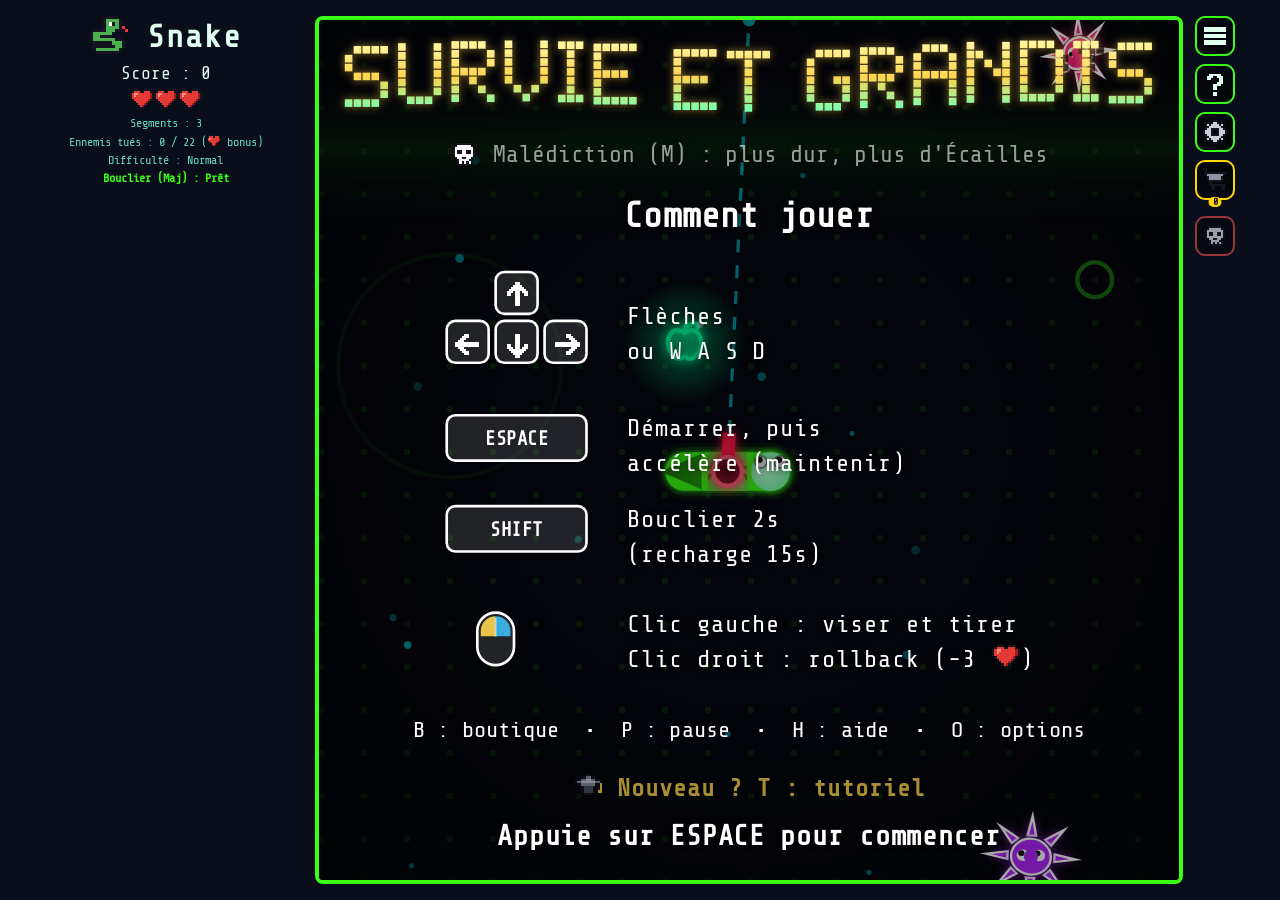
==== commit 5260cfed: "Moins de saccades : lueurs des ennemis allégées, mode Performances auto - Contours des ennemis et de" ====
--- a/index.html
+++ b/index.html
@@ -4488,7 +4488,7 @@
 // --- Victoire à 400 segments ---
 const winSnakeLength = 400;
 let hasWon = false;
-let fireworks = []; // fusées et particules du feu d'artifice de victoire (js/14-fin-de-partie.js)
+let fireworks = []; // {x, y, vy, exploded, color, spawnTime, launchDelay} + particules d'explosion propres
 const endgameAppleCount = 5; // total de pommes visées (pomme principale + pommes bonus)
 let endgameNoEnemies = false;
 let endgameTransitionMessageUntil = 0;
@@ -6107,20 +6107,17 @@
   });
 }
 
-let bufferPetard = null; // bruit du pétard, calculé une seule fois (pas à chaque gerbe)
 function playFireworkPopSound() {
   if (isMuted) return;
   const ctx = getAudioCtx();
-  if (!bufferPetard || bufferPetard.sampleRate !== ctx.sampleRate) {
-    const bufferSize = Math.floor(ctx.sampleRate * 0.15);
-    bufferPetard = ctx.createBuffer(1, bufferSize, ctx.sampleRate);
-    const data = bufferPetard.getChannelData(0);
-    for (let i = 0; i < bufferSize; i++) {
-      data[i] = (Math.random() * 2 - 1) * (1 - i / bufferSize);
-    }
+  const bufferSize = ctx.sampleRate * 0.15;
+  const buffer = ctx.createBuffer(1, bufferSize, ctx.sampleRate);
+  const data = buffer.getChannelData(0);
+  for (let i = 0; i < bufferSize; i++) {
+    data[i] = (Math.random() * 2 - 1) * (1 - i / bufferSize);
   }
   const noise = ctx.createBufferSource();
-  noise.buffer = bufferPetard;
+  noise.buffer = buffer;
   const filter = ctx.createBiquadFilter();
   filter.type = 'highpass';
   filter.frequency.setValueAtTime(1500, ctx.currentTime);
@@ -7673,7 +7670,10 @@
   } else {
     const timeScale = now < slowMotionUntil ? slowMotionFactor : 1;
 
-    if (!gameOver) updateCombat(frameDelta * timeScale);
+    if (!gameOver) {
+      updateCombat(frameDelta * timeScale);
+      surveillerPerformances(now, frameDelta);
+    }
     majTuto(now, frameDelta);
     majAstuces(now);
     majSucces(now, frameDelta);
@@ -8567,8 +8567,10 @@
   const shakeRemaining = shakeUntil - performance.now();
   if (shakeRemaining > 0) {
     const intensity = shakeMagnitude * (shakeRemaining / shakeDuration);
-    const offsetX = (Math.random() - 0.5) * 2 * intensity;
-    const offsetY = (Math.random() - 0.5) * 2 * intensity;
+    // décalage arrondi aux pixels réels : les images en mémoire restent recopiées pixel pour pixel
+    // (un décalage au demi-pixel les faisait toutes ré-échantillonner pendant la secousse)
+    const offsetX = Math.round((Math.random() - 0.5) * 2 * intensity * echelleRendu) / echelleRendu;
+    const offsetY = Math.round((Math.random() - 0.5) * 2 * intensity * echelleRendu) / echelleRendu;
     ctx.translate(offsetX, offsetY);
   }
 
@@ -9083,12 +9085,12 @@
   const w = largeurPlateau, h = hauteurPlateau;
 
   // vignette bleue sur les bords (le centre reste net)
-  if (!vignetteRalentiCache) {
+  if (!vignetteRalentiCache || vignetteRalentiCache.echelle !== echelleRendu) {
     vignetteRalentiCache = creerVignette('rgba(33, 150, 243, 0)', 'rgba(33, 150, 243, 0.55)');
   }
   ctx.save();
   ctx.globalAlpha = force;
-  ctx.drawImage(vignetteRalentiCache, 0, 0);
+  poserCalque(vignetteRalentiCache, 0, 0);
   ctx.restore();
 
   // liseré bleu fin sur les bords (ne cache pas le terrain), qui pulse légèrement
@@ -14075,7 +14077,29 @@
   return `rgb(${m(r, 230)}, ${m(g, 20)}, ${m(b, 40)})`;
 }
 
+// contours des ennemis sans flou : le remplissage de la même forme en porte déjà la lueur ; flouter
+// aussi chaque contour doublait le travail pour un halo presque identique (gros ralentissement à
+// l'apparition des ennemis et du boss sur un vieux PC)
+const traitAvecOmbre = CanvasRenderingContext2D.prototype.stroke;
+const ombreFloue = Object.getOwnPropertyDescriptor(CanvasRenderingContext2D.prototype, 'shadowBlur');
+function traitSansOmbre() {
+  const flou = ombreFloue.get.call(this);
+  if (!flou) return traitAvecOmbre.apply(this, arguments);
+  ombreFloue.set.call(this, 0);
+  traitAvecOmbre.apply(this, arguments);
+  ombreFloue.set.call(this, flou);
+}
+
 function drawEnemies() {
+  ctx.stroke = traitSansOmbre;
+  try {
+    dessinerEnnemis();
+  } finally {
+    delete ctx.stroke;
+  }
+}
+
+function dessinerEnnemis() {
   enemies.forEach(e => {
     const isFlashing = performance.now() < e.hitFlashUntil;
     const isFrozen = performance.now() < (e.frozenUntil || 0);
@@ -15011,193 +15035,67 @@
   launchFireworks();
 }
 
-// --- Feux d'artifice de victoire : un style par thème ---
-// Pensés pour un vieux PC : 6 fusées par salve, 20 à 32 particules par gerbe, aucun flou
-// (shadowBlur) ni dégradé, et les objets sont recyclés au lieu d'être recréés à chaque gerbe.
-// fireworks contient fusées et particules ; une fusée a vie < 0 tant qu'elle attend son tour.
-const reserveArtifice = [];
-
-function elementArtifice(style, forme, x, y, vx, vy, vieMax, couleur, taille) {
-  const e = reserveArtifice.pop() || {};
-  e.style = style; e.forme = forme;
-  e.x = x; e.y = y; e.vx = vx; e.vy = vy;
-  e.vie = 0; e.vieMax = vieMax;
-  e.couleur = couleur; e.taille = taille;
-  e.graine = Math.random() * 6.28; // décale clignotements et balancements d'une particule à l'autre
-  fireworks.push(e);
-  return e;
-}
-
-// gerbe en cercle : n particules réparties autour de (x, y), vitesse entre vMin et vMax
-function gerbeArtifice(style, forme, x, y, n, vMin, vMax, vieMin, vieMax, couleurs, tMin, tMax) {
-  for (let i = 0; i < n; i++) {
-    const a = (i / n) * Math.PI * 2 + Math.random() * 0.2;
-    const v = vMin + Math.random() * (vMax - vMin);
-    elementArtifice(style, forme, x, y, Math.cos(a) * v, Math.sin(a) * v,
-      vieMin + Math.random() * (vieMax - vieMin), couleurs[i % couleurs.length], tMin + Math.random() * (tMax - tMin));
-  }
-}
-
-// gravite et air (freinage) en px/ms ; fusee : couleur, durée de montée et longueur de traînée (ms de vol)
-const stylesArtifice = {
-  // néon : traits lumineux nets, en anneau
-  neon: {
-    gravite: 0.00010, air: 0.0012, fusee: {trainee: 45},
-    eclater(f) {
-      const c = f.couleur === '#00f0ff' ? ['#39ff14', '#00f0ff'] : [f.couleur, '#00f0ff'];
-      gerbeArtifice(this, 'trait', f.x, f.y, 26, 0.17, 0.2, 900, 1100, c, 2, 2);
-    },
-    couleurs: ['#39ff14', '#ff2079', '#b026ff', '#00f0ff']
-  },
-  // espace : étoiles filantes en diagonale qui éclatent en scintillements et une onde
-  espace: {
-    gravite: 0.00002, air: 0.0016, fusee: {trainee: 110, filante: true},
-    eclater(f) {
-      gerbeArtifice(this, 'etoile', f.x, f.y, 20, 0.03, 0.14, 1200, 1800, ['#40c4ff', '#ea80fc', '#ffff8d', '#ffffff'], 2, 4);
-      elementArtifice(this, 'onde', f.x, f.y, 0, 0, 700, '#b3e5fc', 0.09);
-    },
-    couleurs: ['#ffffff']
-  },
-  // lave : jet de braises vers le haut qui retombent en refroidissant
-  lave: {
-    gravite: 0.00050, air: 0.0010, fusee: {trainee: 60},
-    eclater(f) {
-      for (let i = 0; i < 26; i++) {
-        const a = -Math.PI / 2 + (Math.random() - 0.5) * 2.6; // surtout vers le haut, comme un volcan
-        const v = 0.08 + Math.random() * 0.17;
-        elementArtifice(this, 'braise', f.x, f.y, Math.cos(a) * v, Math.sin(a) * v,
-          1000 + Math.random() * 600, '', 2 + Math.random() * 2);
-      }
-    },
-    couleurs: ['#ff9100']
-  },
-  // océan : une grosse bulle monte lentement et éclate en petites bulles qui remontent en ondulant
-  ocean: {
-    gravite: -0.00014, air: 0.0025, fusee: {bulle: true, montee: 1700},
-    eclater(f) {
-      gerbeArtifice(this, 'bulle', f.x, f.y, 16, 0.04, 0.12, 1300, 1900, ['#80deea', '#b2ebf2', '#1de9b6', '#ffffff'], 2, 5);
-      elementArtifice(this, 'onde', f.x, f.y, 0, 0, 350, '#e0f7fa', 0.06);
-    },
-    couleurs: ['#b2ebf2']
-  },
-  // aurore : flocons aux couleurs de l'aurore qui tournent et descendent doucement
-  aurore: {
-    gravite: 0.00004, air: 0.0022, fusee: {trainee: 40},
-    eclater(f) {
-      gerbeArtifice(this, 'flocon', f.x, f.y, 18, 0.06, 0.13, 1800, 2400, ['#80d8ff', '#69f0ae', '#b388ff', '#e1f5fe'], 3, 4.5);
-    },
-    couleurs: ['#e1f5fe']
-  },
-  // forêt : nuée de lucioles qui clignotent et quelques feuilles qui tombent en se balançant
-  foret: {
-    gravite: 0, air: 0.0022, fusee: {trainee: 40},
-    eclater(f) {
-      gerbeArtifice(this, 'luciole', f.x, f.y, 18, 0.03, 0.11, 1800, 2600, ['#eeff41', '#c6ff00', '#ffee58'], 2, 2);
-      for (let i = 0; i < 5; i++) {
-        elementArtifice(this, 'feuille', f.x + (Math.random() - 0.5) * 30, f.y, (Math.random() - 0.5) * 0.06, 0.02 + Math.random() * 0.03,
-          2000 + Math.random() * 600, i % 2 ? '#9ccc65' : '#ff8f00', 4);
-      }
-    },
-    couleurs: ['#c5e1a5']
-  },
-  // désert : « palmier » doré, des branches de sable qui retombent lourdement
-  desert: {
-    gravite: 0.00030, air: 0.0012, fusee: {trainee: 60},
-    eclater(f) {
-      const base = Math.random();
-      for (let b = 0; b < 8; b++) {
-        const a = base + b * Math.PI / 4;
-        for (let k = 0; k < 4; k++) {
-          const v = 0.07 + k * 0.035;
-          elementArtifice(this, 'grain', f.x, f.y, Math.cos(a) * v, Math.sin(a) * v - 0.03,
-            1200 + k * 100, k === 3 ? '#e0f7fa' : (k % 2 ? '#ffb74d' : '#ffd54f'), k === 3 ? 3 : 2.5);
-        }
-      }
-    },
-    couleurs: ['#ffd54f']
-  },
-  // synthwave : deux anneaux de pixels parfaits (rose et cyan) et un trait de balayage horizontal
-  synthwave: {
-    gravite: 0.00006, air: 0.0012, fusee: {trainee: 50},
-    eclater(f) {
-      gerbeArtifice(this, 'pixel', f.x, f.y, 20, 0.17, 0.17, 1100, 1100, ['#ff2bd6'], 3, 3);
-      gerbeArtifice(this, 'pixel', f.x, f.y, 12, 0.09, 0.09, 1100, 1100, ['#00f0ff'], 3, 3);
-      elementArtifice(this, 'balayage', f.x, f.y, 0, 0, 450, '#ffe600', 0.35);
-    },
-    couleurs: ['#ff2bd6']
-  },
-  // halloween : étincelles orange et vertes, et trois chauves-souris qui s'envolent
-  halloween: {
-    gravite: 0.00012, air: 0.0014, fusee: {trainee: 50},
-    eclater(f) {
-      gerbeArtifice(this, 'etincelle', f.x, f.y, 18, 0.08, 0.17, 900, 1200, ['#ff7518', '#76ff03', '#ffab40'], 2, 3);
-      for (let i = 0; i < 3; i++) {
-        const a = -Math.PI / 2 + (i - 1) * 0.9 + (Math.random() - 0.5) * 0.4;
-        elementArtifice(this, 'chauve', f.x, f.y, Math.cos(a) * 0.08, Math.sin(a) * 0.08, 1800, '#b388ff', 7);
-      }
-    },
-    couleurs: ['#ff7518']
-  }
-};
-
-// lance une salve de fusées décalées dans le temps, dans le style du thème courant
+// lance plusieurs fusées à des instants décalés, qui explosent en gerbes de particules colorées
 function launchFireworks() {
-  const style = stylesArtifice[currentThemeName] || stylesArtifice.neon;
-  const fusee = style.fusee;
-  for (let i = 0; i < 6; i++) {
-    let x, y, vx, vy, duree;
-    if (fusee.filante) {
-      // étoile filante : part d'en haut, file en diagonale vers le bas
-      const versDroite = Math.random() < 0.5;
-      duree = 700 + Math.random() * 300;
-      vx = (versDroite ? 1 : -1) * (0.28 + Math.random() * 0.1);
-      vy = 0.08 + Math.random() * 0.06;
-      x = versDroite ? 20 + Math.random() * largeurPlateau * 0.3 : largeurPlateau * 0.7 + Math.random() * (largeurPlateau * 0.3 - 20);
-      y = 15 + Math.random() * 70;
-    } else {
-      duree = (fusee.montee || 1000) + Math.random() * 300;
-      x = 40 + Math.random() * (largeurPlateau - 80);
-      y = hauteurPlateau;
-      vx = (Math.random() - 0.5) * 0.03;
-      vy = (50 + Math.random() * 140 - y) / duree;
-    }
-    const f = elementArtifice(style, fusee.bulle ? 'fuseeBulle' : 'fusee', x, y, vx, vy, duree,
-      style.couleurs[i % style.couleurs.length], fusee.trainee || 0);
-    f.vie = -(i * 330 + Math.random() * 250); // attend son tour
-  }
-}
-
-// met à jour fusées + particules, entièrement indépendant de gameOver/updateCombat
+  const colors = ['#ff1744', '#ffd700', '#40c4ff', '#69f0ae', '#ff9100', '#e040fb', '#ffffff'];
+  const now = performance.now();
+
+  for (let i = 0; i < 10; i++) {
+    fireworks.push({
+      x: 40 + Math.random() * (largeurPlateau - 80),
+      y: hauteurPlateau,
+      targetY: 50 + Math.random() * 140,
+      vy: -0.28 - Math.random() * 0.08,
+      color: colors[Math.floor(Math.random() * colors.length)],
+      exploded: false,
+      spawnTime: now,
+      launchDelay: i * 280 + Math.random() * 300,
+      burstParticles: []
+    });
+  }
+}
+
+// met à jour fusées + particules d'explosion, entièrement indépendant de gameOver/updateCombat
 // (pour continuer à s'animer pendant l'écran de victoire)
 function updateFireworks(deltaMs) {
   if (fireworks.length === 0) return;
-  const dt = Math.min(deltaMs, 50); // après une saccade, pas de bond géant
-  let n = 0;
-  // les éléments ajoutés pendant la boucle (gerbes) sont traités dans la même boucle ; le tableau
-  // est compacté sur place (n ≤ i), sans créer de nouveau tableau
-  for (let i = 0; i < fireworks.length; i++) {
-    const e = fireworks[i];
-    const enAttente = e.vie < 0;
-    e.vie += dt;
-    if (enAttente) { fireworks[n++] = e; continue; }
-    e.x += e.vx * dt;
-    e.y += e.vy * dt;
-    if (e.forme === 'fusee' || e.forme === 'fuseeBulle') {
-      if (e.vie >= e.vieMax) {
-        e.style.eclater(e);
+  const now = performance.now();
+
+  fireworks.forEach(fw => {
+    if (!fw.exploded) {
+      if (now - fw.spawnTime < fw.launchDelay) return; // pas encore lancée
+      fw.y += fw.vy * deltaMs;
+      if (fw.y <= fw.targetY) {
+        fw.exploded = true;
+        const colorVariants = [fw.color, '#ffffff'];
+        for (let i = 0; i < 45; i++) {
+          const angle = Math.random() * Math.PI * 2;
+          const speed = 0.05 + Math.random() * 0.15;
+          fw.burstParticles.push({
+            x: fw.x, y: fw.y,
+            vx: Math.cos(angle) * speed,
+            vy: Math.sin(angle) * speed,
+            life: 0,
+            maxLife: 700 + Math.random() * 500,
+            color: colorVariants[Math.floor(Math.random() * colorVariants.length)],
+            radius: 1.5 + Math.random() * 1.5
+          });
+        }
         playFireworkPopSound();
-        reserveArtifice.push(e);
-        continue;
       }
     } else {
-      if (e.vie >= e.vieMax) { reserveArtifice.push(e); continue; }
-      const freinage = 1 - e.style.air * dt;
-      e.vx *= freinage;
-      e.vy = e.vy * freinage + e.style.gravite * dt;
+      fw.burstParticles.forEach(p => {
+        p.x += p.vx * deltaMs;
+        p.y += p.vy * deltaMs;
+        p.vy += 0.0004 * deltaMs; // légère gravité
+        p.life += deltaMs;
+      });
+      fw.burstParticles = fw.burstParticles.filter(p => p.life < p.maxLife);
     }
-    fireworks[n++] = e;
-  }
-  fireworks.length = n;
+  });
+
+  // retire les fusées explosées dont toutes les particules sont éteintes
+  fireworks = fireworks.filter(fw => !fw.exploded || fw.burstParticles.length > 0);
 
   // relance une nouvelle salve tant que l'écran de victoire est affiché
   if (fireworks.length === 0 && hasWon) {
@@ -15205,160 +15103,31 @@
   }
 }
 
-const couleursBraise = ['#fff59d', '#ffab00', '#ff3d00', '#8d1c00'];
-
 function drawFireworks() {
-  if (fireworks.length === 0) return;
-  ctx.save();
-  for (let i = 0; i < fireworks.length; i++) {
-    const e = fireworks[i];
-    if (e.vie < 0) continue;
-    const t = e.vie / e.vieMax;
-    const x = e.x, y = e.y, s = e.taille;
-    let alpha = 1 - t;
-    switch (e.forme) {
-      case 'fusee':
-        ctx.globalAlpha = 0.5;
-        ctx.strokeStyle = e.couleur;
-        ctx.lineWidth = 2;
+  fireworks.forEach(fw => {
+    if (!fw.exploded) {
+      if (performance.now() - fw.spawnTime < fw.launchDelay) return;
+      ctx.save();
+      ctx.fillStyle = fw.color;
+      ctx.shadowColor = fw.color;
+      ctx.shadowBlur = 8;
+      ctx.beginPath();
+      ctx.arc(fw.x, fw.y, 2.5, 0, Math.PI * 2);
+      ctx.fill();
+      ctx.restore();
+    } else {
+      fw.burstParticles.forEach(p => {
+        const progress = p.life / p.maxLife;
+        ctx.save();
+        ctx.globalAlpha = 1 - progress;
+        ctx.fillStyle = p.color;
         ctx.beginPath();
-        ctx.moveTo(x - e.vx * s, y - e.vy * s);
-        ctx.lineTo(x, y);
-        ctx.stroke();
-        ctx.globalAlpha = 1;
-        ctx.fillStyle = e.couleur;
-        ctx.fillRect(x - 1.5, y - 1.5, 3, 3);
-        break;
-      case 'fuseeBulle':
-        ctx.globalAlpha = 0.8;
-        ctx.strokeStyle = e.couleur;
-        ctx.lineWidth = 1.5;
-        ctx.beginPath();
-        ctx.arc(x + Math.sin(e.vie * 0.006 + e.graine) * 4, y, 6, 0, Math.PI * 2);
-        ctx.stroke();
-        break;
-      case 'trait': // néon : un trait dans le sens du mouvement (un seul tracé, sans halo : le flou coûte cher)
-        ctx.globalAlpha = alpha;
-        ctx.strokeStyle = e.couleur;
-        ctx.lineWidth = s;
-        ctx.beginPath();
-        ctx.moveTo(x - e.vx * 55, y - e.vy * 55);
-        ctx.lineTo(x, y);
-        ctx.stroke();
-        break;
-      case 'etoile': { // espace : petite croix qui scintille
-        ctx.globalAlpha = alpha * (0.55 + 0.45 * Math.sin(e.vie * 0.02 + e.graine));
-        ctx.fillStyle = e.couleur;
-        const d = s * (1 - t * 0.5);
-        ctx.fillRect(x - d, y - 0.6, d * 2, 1.2);
-        ctx.fillRect(x - 0.6, y - d, 1.2, d * 2);
-        break;
-      }
-      case 'onde': // anneau qui s'élargit (espace, éclatement de bulle)
-        ctx.globalAlpha = alpha * 0.6;
-        ctx.strokeStyle = e.couleur;
-        ctx.lineWidth = 1;
-        ctx.beginPath();
-        ctx.arc(x, y, 4 + e.vie * s, 0, Math.PI * 2);
-        ctx.stroke();
-        break;
-      case 'braise': { // lave : carré qui refroidit, du jaune au rouge sombre
-        ctx.globalAlpha = t < 0.75 ? 1 : (1 - t) * 4;
-        ctx.fillStyle = couleursBraise[Math.min(3, Math.floor(t * 4))];
-        const d = s * (1 - t * 0.5);
-        ctx.fillRect(x - d / 2, y - d / 2, d, d);
-        break;
-      }
-      case 'bulle': // océan : cercle creux avec un reflet, qui ondule en montant
-        ctx.globalAlpha = t < 0.7 ? 0.85 : (1 - t) * 2.8;
-        ctx.strokeStyle = e.couleur;
-        ctx.lineWidth = 1;
-        ctx.beginPath();
-        ctx.arc(x + Math.sin(e.vie * 0.005 + e.graine) * 3, y, s, 0, Math.PI * 2);
-        ctx.stroke();
-        ctx.fillStyle = '#ffffff';
-        ctx.fillRect(x + Math.sin(e.vie * 0.005 + e.graine) * 3 - s * 0.45, y - s * 0.55, 1.5, 1.5);
-        break;
-      case 'flocon': { // aurore : trois branches qui tournent lentement
-        ctx.globalAlpha = alpha;
-        ctx.strokeStyle = e.couleur;
-        ctx.lineWidth = 1.2;
-        const r = e.vie * 0.0015 + e.graine;
-        ctx.beginPath();
-        for (let k = 0; k < 3; k++) {
-          const dx = Math.cos(r + k * 1.047) * s, dy = Math.sin(r + k * 1.047) * s;
-          ctx.moveTo(x - dx, y - dy);
-          ctx.lineTo(x + dx, y + dy);
-        }
-        ctx.stroke();
-        break;
-      }
-      case 'luciole': { // forêt : point qui clignote et se promène, avec un halo carré pâle
-        const lx = x + Math.sin(e.vie * 0.003 + e.graine) * 6;
-        const ly = y + Math.cos(e.vie * 0.0023 + e.graine) * 4;
-        const lueur = alpha * (0.5 + 0.5 * Math.sin(e.vie * 0.012 + e.graine));
-        ctx.fillStyle = e.couleur;
-        ctx.globalAlpha = lueur * 0.25;
-        ctx.fillRect(lx - 3, ly - 3, 6, 6);
-        ctx.globalAlpha = lueur;
-        ctx.fillRect(lx - 1, ly - 1, 2, 2);
-        break;
-      }
-      case 'feuille': { // forêt : losange qui se balance en tombant
-        ctx.globalAlpha = alpha;
-        ctx.fillStyle = e.couleur;
-        const fx = x + Math.sin(e.vie * 0.004 + e.graine) * 10;
-        const r = Math.sin(e.vie * 0.004 + e.graine) * 0.8;
-        const ax = Math.cos(r) * s, ay = Math.sin(r) * s;
-        ctx.beginPath();
-        ctx.moveTo(fx - ax, y - ay);
-        ctx.lineTo(fx - ay * 0.4, y + ax * 0.4);
-        ctx.lineTo(fx + ax, y + ay);
-        ctx.lineTo(fx + ay * 0.4, y - ax * 0.4);
+        ctx.arc(p.x, p.y, p.radius, 0, Math.PI * 2);
         ctx.fill();
-        break;
-      }
-      case 'grain': // désert : grain de sable doré
-        ctx.globalAlpha = alpha;
-        ctx.fillStyle = e.couleur;
-        ctx.fillRect(x - s / 2, y - s / 2, s, s);
-        break;
-      case 'pixel': // synthwave : gros pixel aligné sur la grille
-        ctx.globalAlpha = t < 0.6 ? 1 : (1 - t) * 2.5;
-        ctx.fillStyle = e.couleur;
-        ctx.fillRect(Math.round(x - s / 2), Math.round(y - s / 2), s, s);
-        break;
-      case 'balayage': { // synthwave : trait horizontal qui s'étire puis s'efface
-        const l = e.vie * s;
-        ctx.globalAlpha = alpha * 0.8;
-        ctx.fillStyle = e.couleur;
-        ctx.fillRect(x - l, y - 1, l * 2, 2);
-        break;
-      }
-      case 'etincelle':
-        ctx.globalAlpha = alpha;
-        ctx.fillStyle = e.couleur;
-        ctx.fillRect(x - s / 2, y - s / 2, s, s);
-        break;
-      case 'chauve': { // halloween : silhouette de chauve-souris qui bat des ailes
-        ctx.globalAlpha = t < 0.7 ? 1 : (1 - t) * 3.3;
-        ctx.fillStyle = e.couleur;
-        const battement = Math.sin(e.vie * 0.025 + e.graine);
-        ctx.beginPath();
-        ctx.moveTo(x, y - s * 0.3);
-        ctx.lineTo(x + s, y - s * 0.6 * battement);
-        ctx.lineTo(x + s * 0.55, y + s * 0.15);
-        ctx.lineTo(x + s * 0.3, y);
-        ctx.lineTo(x, y + s * 0.4);
-        ctx.lineTo(x - s * 0.3, y);
-        ctx.lineTo(x - s * 0.55, y + s * 0.15);
-        ctx.lineTo(x - s, y - s * 0.6 * battement);
-        ctx.fill();
-        break;
-      }
+        ctx.restore();
+      });
     }
-  }
-  ctx.restore();
+  });
 }
 
 // infos affichées sur l'écran de game over (null pendant la partie)
@@ -15412,10 +15181,10 @@
   ctx.globalAlpha = apparition;
   ctx.fillStyle = 'rgba(10, 0, 4, 0.72)';
   ctx.fillRect(0, 0, w, h);
-  if (!vignetteGameOverCache) {
+  if (!vignetteGameOverCache || vignetteGameOverCache.echelle !== echelleRendu) {
     vignetteGameOverCache = creerVignette('rgba(255, 23, 68, 0)', 'rgba(255, 23, 68, 0.35)');
   }
-  ctx.drawImage(vignetteGameOverCache, 0, 0);
+  poserCalque(vignetteGameOverCache, 0, 0);
 
   ctx.textAlign = 'center';
   ctx.textBaseline = 'middle';
@@ -18786,6 +18555,64 @@
 const echelleMaxQualite = {haute: 6, moyenne: 3, basse: 1};
 const echelleMaxEnLigne = 2; // l'hôte envoie au plus 800 x 800 à son ami
 
+// --- Mode Performances (auto) ---
+// Si les images mettent trop longtemps à se dessiner pendant une partie (moins de ~40 par seconde pendant
+// 2 secondes), le jeu s'allège tout seul, par paliers : 1 = plus d'ombres floues (lueurs des ennemis, pommes,
+// tirs...), 2 et 3 = image du plateau moins fine (bien moins de pixels à dessiner). Il ne remonte pas en cours de
+// session (pour ne pas osciller) et il est retenu pour les parties suivantes, qui ne ralentissent donc pas au
+// début ; repasser l'option sur Non puis Oui dans ⚙️ Options rend tous les effets.
+let optionPerfAuto = lireOption('perfAuto', true);
+// niveau retenu des parties précédentes ; la finesse du plateau suit au premier réglage (js/20-en-ligne.js)
+let niveauPerf = optionPerfAuto ? Math.min(Number(lireOption('niveauPerf', 0)) || 0, 3) : 0;
+const echelleMaxPerf = [99, 99, 2, 1.5];
+const seuilImageLente = 25; // ms : au-delà, l'image est jugée lente (moins de 40 images/s)
+const surveillancePerf = {debut: 0, images: 0, lentes: 0, pause: 0};
+const ombreFlouePrototype = Object.getOwnPropertyDescriptor(CanvasRenderingContext2D.prototype, 'shadowBlur');
+appliquerOmbresPerf();
+
+// appelé à chaque image d'une partie en cours (renderLoop, js/07-boucle.js)
+function surveillerPerformances(now, frameDelta) {
+  const s = surveillancePerf;
+  if (!optionPerfAuto || niveauPerf >= echelleMaxPerf.length - 1 || now < s.pause) return;
+  if (frameDelta > 250) { // onglet caché, chargement... : on recommence la mesure
+    s.debut = 0;
+    return;
+  }
+  if (!s.debut) {
+    s.debut = now;
+    s.images = s.lentes = 0;
+    return;
+  }
+  s.images++;
+  if (frameDelta > seuilImageLente) s.lentes++;
+  if (now - s.debut < 2000) return;
+  const tropLent = s.lentes > s.images * 0.5;
+  s.debut = 0;
+  if (tropLent) {
+    changerNiveauPerf(niveauPerf + 1);
+    s.pause = now + 1500; // laisse le temps au nouveau réglage de faire effet avant de remesurer
+  }
+}
+
+// niveau 1 et plus : les ombres floues du plateau sont ignorées (l'aperçu du menu, sur son propre canvas, les garde)
+function appliquerOmbresPerf() {
+  const ctxJeu = canvas.getContext('2d');
+  if (niveauPerf >= 1) {
+    ombreFlouePrototype.set.call(ctxJeu, 0);
+    Object.defineProperty(ctxJeu, 'shadowBlur', {configurable: true, get: () => 0, set: () => {}});
+  } else {
+    delete ctxJeu.shadowBlur;
+  }
+}
+
+function changerNiveauPerf(niveau) {
+  niveauPerf = niveau;
+  ecrireOption('niveauPerf', niveau);
+  appliquerOmbresPerf();
+  majResolutionPlateau();
+  if (typeof majMenuOptions === 'function' && optionsOuvertes) majMenuOptions();
+}
+
 // --- Taille du plateau ---
 function enPleinEcran() {
   return !!(document.fullscreenElement || document.webkitFullscreenElement);
@@ -18796,6 +18623,7 @@
   const cote = canvas.clientWidth;
   if (!cote) return; // plateau caché (menu ☰ ouvert) : on garde la résolution actuelle
   let max = echelleMaxQualite[optionQualite] || echelleMaxQualite.haute;
+  max = Math.min(max, echelleMaxPerf[niveauPerf]); // mode Performances : image moins fine si le PC peine
   if (enLigne && enLigne.role === 'hote') max = Math.min(max, echelleMaxEnLigne);
   const echelle = Math.min(max, Math.max(1, cote * (window.devicePixelRatio || 1) / largeurPlateau));
   const largeur = Math.round(largeurPlateau * echelle);
@@ -18965,6 +18793,10 @@
           <button data-valeur="basse">Basse</button>
         </div>
       </div>
+      <div class="options-ligne">
+        <span>Performances auto</span>
+        <button id="optionsPerf" class="options-bascule"></button>
+      </div>
       <p class="options-note" id="optionsInfoAffichage"></p>
 
       <h3>👥 Coop</h3>
@@ -19017,7 +18849,8 @@
   const cote = canvas.clientWidth;
   info.textContent = cote
     ? 'Plateau : ' + cote + ' px à l\'écran, image de ' + canvas.width + ' px.' +
-      (optionQualite !== 'haute' ? ' Choisis Haute pour une image plus nette.' : ' Baisse la qualité si le jeu saccade.')
+      (niveauPerf ? ' Performances auto : effets allégés car le jeu ralentissait.' :
+        optionQualite !== 'haute' ? ' Choisis Haute pour une image plus nette.' : ' Baisse la qualité si le jeu saccade.')
     : '';
 }
 
@@ -19036,6 +18869,9 @@
   collision.classList.toggle('actif', capacitesActives.collisionJoueurs);
   document.querySelectorAll('#optionsTaille button').forEach(b => b.classList.toggle('actif', b.dataset.valeur === optionTaillePlateau));
   document.querySelectorAll('#optionsQualite button').forEach(b => b.classList.toggle('actif', b.dataset.valeur === optionQualite));
+  const perf = document.getElementById('optionsPerf');
+  perf.textContent = !optionPerfAuto ? 'Non' : niveauPerf ? '⚡ Allégé (' + niveauPerf + '/3)' : '✔ Oui';
+  perf.classList.toggle('actif', optionPerfAuto);
   optionsTouchesEl.querySelectorAll('button').forEach(b => {
     const action = b.dataset.action;
     b.textContent = action === actionEnAttente ? 'Appuie sur une touche…' : nomTouche(touches[action]);
@@ -19147,6 +18983,12 @@
   majResolutionPlateau();
   majMenuOptions();
 }));
+document.getElementById('optionsPerf').addEventListener('click', () => {
+  optionPerfAuto = !optionPerfAuto;
+  ecrireOption('perfAuto', optionPerfAuto);
+  if (!optionPerfAuto) changerNiveauPerf(0); // tous les effets et toute la finesse reviennent
+  majMenuOptions();
+});
 document.getElementById('optionsTouchesDefaut').addEventListener('click', () => {
   touches = {...touchesParDefaut};
   actionEnAttente = null;
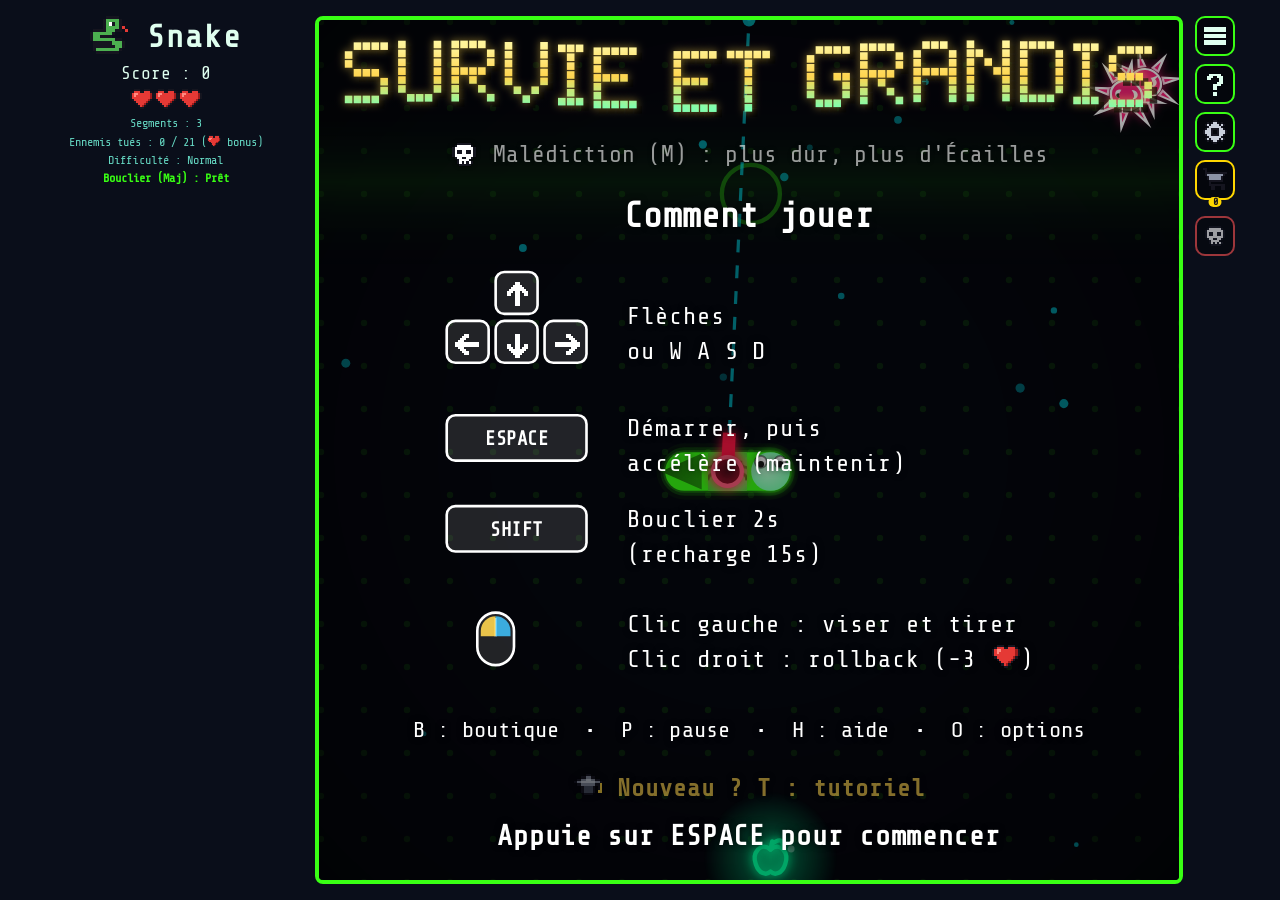
==== commit 408ceef0: "Fusion de main (#22, mode Performances) ; le feu d'artifice s'allège aussi en mode Performances Co-A" ====
--- a/index.html
+++ b/index.html
@@ -4488,7 +4488,7 @@
 // --- Victoire à 400 segments ---
 const winSnakeLength = 400;
 let hasWon = false;
-let fireworks = []; // {x, y, vy, exploded, color, spawnTime, launchDelay} + particules d'explosion propres
+let fireworks = []; // fusées et éclats du feu d'artifice de victoire (js/14-fin-de-partie.js), un style par thème
 const endgameAppleCount = 5; // total de pommes visées (pomme principale + pommes bonus)
 let endgameNoEnemies = false;
 let endgameTransitionMessageUntil = 0;
@@ -15035,99 +15035,320 @@
   launchFireworks();
 }
 
-// lance plusieurs fusées à des instants décalés, qui explosent en gerbes de particules colorées
+// --- Feu d'artifice de victoire : un style par thème ---
+// Tout vit dans `fireworks` : les fusées (fusee: true) puis leurs éclats. Un objet éteint retourne dans
+// `reserveArtifice` et ressert à la salve suivante. Pas de shadowBlur ni de dégradé : chaque éclat est un
+// petit rectangle ou un trait, et il n'y en a qu'une centaine à l'écran à la fois (moitié moins en qualité basse).
+const reserveArtifice = [];
+
+// couleurs et dessin de la fusée qui monte, puis la gerbe propre au thème
+const stylesArtifice = {
+  neon: {couleurs: ['#39ff14', '#ff2079', '#00f0ff', '#b026ff', '#ffe600'], fusee: 'trait',
+    // lignes lumineuses en étoile, au cœur blanc
+    eclater(f, q) {
+      const n = Math.round(28 * q);
+      for (let i = 0; i < n; i++) eclatArtifice(f.x, f.y, i / n * Math.PI * 2, 0.15, f.couleur, 'neon', 1000, 1, 0.0001, 0.0025);
+      for (let i = 0; i < 6 * q; i++) eclatArtifice(f.x, f.y, Math.random() * 6.28, 0.04 + Math.random() * 0.03, '#ffffff', 'point', 600, 2, 0.0001, 0.003);
+    }},
+  espace: {couleurs: ['#ffffff', '#b3e5fc', '#ffff8d', '#b388ff'], fusee: 'filante',
+    // une étoile filante traverse le ciel et se brise en étoiles scintillantes
+    eclater(f, q) {
+      for (let i = 0; i < 22 * q; i++) eclatArtifice(f.x, f.y, Math.random() * 6.28, 0.03 + Math.random() * 0.09, f.couleur, 'etoile', 1300 + Math.random() * 700, 2 + Math.random() * 2, 0, 0.002);
+      for (let i = 0; i < 3; i++) eclatArtifice(f.x, f.y, Math.random() * 6.28, 0.22, '#ffffff', 'trait', 500, 1, 0, 0.001);
+    }},
+  lave: {couleurs: ['#ffb300', '#ff6d00', '#ff3d00'], fusee: 'braise',
+    // braises lourdes qui retombent en refroidissant (jaune, orange, rouge, puis cendre), quelques-unes s'envolent
+    eclater(f, q) {
+      for (let i = 0; i < 30 * q; i++) eclatArtifice(f.x, f.y, Math.random() * 6.28, 0.05 + Math.random() * 0.13, f.couleur, 'braise', 900 + Math.random() * 600, 2 + Math.random() * 1.5, 0.0005, 0.0015);
+      for (let i = 0; i < 6 * q; i++) eclatArtifice(f.x, f.y, -Math.PI / 2 + (Math.random() - 0.5) * 1.6, 0.03 + Math.random() * 0.03, '#ffea00', 'braise', 1600, 1.5, -0.00003, 0.001);
+    }},
+  ocean: {couleurs: ['#b2ebf2', '#00e5ff', '#1de9b6'], fusee: 'bulle',
+    // une grosse bulle monte en ondulant et éclate en petites bulles qui remontent, plus des gouttes
+    eclater(f, q) {
+      for (let i = 0; i < 16 * q; i++) eclatArtifice(f.x, f.y, Math.random() * 6.28, 0.03 + Math.random() * 0.07, f.couleur, 'bulle', 1400 + Math.random() * 600, 1.5 + Math.random() * 2.5, -0.00012, 0.003);
+      for (let i = 0; i < 12 * q; i++) eclatArtifice(f.x, f.y, Math.random() * 6.28, 0.06 + Math.random() * 0.08, '#e0f7fa', 'point', 700, 1.5, 0.0004, 0.002);
+    }},
+  aurore: {couleurs: ['#69f0ae', '#80d8ff', '#b388ff', '#e1f5fe'], fusee: 'trait',
+    // anneau d'étincelles aux couleurs de l'aurore et flocons qui tournent en descendant doucement
+    eclater(f, q) {
+      const n = Math.round(20 * q);
+      for (let i = 0; i < n; i++) eclatArtifice(f.x, f.y, i / n * Math.PI * 2, 0.12, stylesArtifice.aurore.couleurs[i % 3], 'point', 900, 2, 0.0002, 0.002);
+      for (let i = 0; i < 12 * q; i++) eclatArtifice(f.x, f.y, Math.random() * 6.28, 0.02 + Math.random() * 0.06, '#e1f5fe', 'flocon', 1800 + Math.random() * 600, 3 + Math.random() * 2, 0.00004, 0.003).vrot = (Math.random() - 0.5) * 0.006;
+    }},
+  foret: {couleurs: ['#c6ff00', '#eeff41', '#b2ff59'], fusee: 'luciole',
+    // une luciole monte en zigzag puis lâche des feuilles qui tombent en se balançant, et d'autres lucioles
+    eclater(f, q) {
+      const feuilles = ['#9ccc65', '#689f38', '#ffb300', '#e65100'];
+      for (let i = 0; i < 14 * q; i++) eclatArtifice(f.x, f.y, Math.random() * 6.28, 0.04 + Math.random() * 0.07, feuilles[i % 4], 'feuille', 1800 + Math.random() * 600, 3 + Math.random() * 1.5, 0.00008, 0.004).vrot = (Math.random() - 0.5) * 0.008;
+      for (let i = 0; i < 10 * q; i++) eclatArtifice(f.x, f.y, Math.random() * 6.28, 0.02 + Math.random() * 0.05, f.couleur, 'luciole', 2000 + Math.random() * 800, 2, -0.00001, 0.002);
+    }},
+  desert: {couleurs: ['#ffd54f', '#ffb74d', '#fff8e1'], fusee: 'trait',
+    // saule d'or : de longues traînées qui retombent comme des palmes, et un nuage de sable
+    eclater(f, q) {
+      const n = Math.round(26 * q);
+      for (let i = 0; i < n; i++) eclatArtifice(f.x, f.y, i / n * Math.PI * 2 + Math.random() * 0.2, 0.1 + Math.random() * 0.03, i < n * 0.7 ? '#ffd54f' : '#fff8e1', 'saule', 1800, 1, 0.00035, 0.0025);
+      for (let i = 0; i < 10 * q; i++) eclatArtifice(f.x, f.y, Math.random() * 6.28, 0.02 + Math.random() * 0.04, '#d7a86e', 'point', 1200, 1.5, 0.0001, 0.002);
+    }},
+  synthwave: {couleurs: ['#ff2bd6', '#00f0ff', '#ff7a3d'], fusee: 'trait',
+    // deux anneaux parfaits de pixels (rose et cyan) et une onde qui s'élargit, façon années 80
+    eclater(f, q) {
+      const a = Math.round(24 * q), b = Math.round(14 * q);
+      for (let i = 0; i < a; i++) eclatArtifice(f.x, f.y, i / a * Math.PI * 2, 0.13, '#ff2bd6', 'pixel', 1100, 3, 0.00006, 0.0015);
+      for (let i = 0; i < b; i++) eclatArtifice(f.x, f.y, (i + 0.5) / b * Math.PI * 2, 0.07, '#00f0ff', 'pixel', 1100, 3, 0.00006, 0.0015);
+      eclatArtifice(f.x, f.y, 0, 0, '#ff2bd6', 'onde', 700, 1, 0, 0);
+    }},
+  halloween: {couleurs: ['#ff7518', '#76ff03', '#b388ff'], fusee: 'braise',
+    // étincelles orange, vertes et violettes, et des chauves-souris qui s'envolent en battant des ailes
+    eclater(f, q) {
+      const couleurs = stylesArtifice.halloween.couleurs;
+      for (let i = 0; i < 24 * q; i++) eclatArtifice(f.x, f.y, Math.random() * 6.28, 0.05 + Math.random() * 0.1, couleurs[i % 3], 'point', 1000 + Math.random() * 400, 2.5, 0.0003, 0.002);
+      for (let i = 0; i < 3; i++) eclatArtifice(f.x, f.y, -Math.PI / 2 + (i - 1) * 0.9 + (Math.random() - 0.5) * 0.4, 0.06 + Math.random() * 0.02, '#ffab40', 'chauve_souris', 1800, 8, -0.00002, 0.0008);
+    }}
+};
+
+function styleArtifice() {
+  return stylesArtifice[currentThemeName] || stylesArtifice.neon;
+}
+
+function qualiteArtifice() {
+  // le mode Performances (js/18-options.js) allège aussi le feu d'artifice
+  return optionQualite === 'basse' || niveauPerf >= 2 ? 0.5 : optionQualite === 'moyenne' || niveauPerf >= 1 ? 0.75 : 1;
+}
+
+function eclatArtifice(x, y, angle, vitesse, couleur, forme, vieMax, taille, gravite, frein) {
+  const p = reserveArtifice.pop() || {};
+  p.fusee = false; p.x = x; p.y = y;
+  p.vx = Math.cos(angle) * vitesse; p.vy = Math.sin(angle) * vitesse;
+  p.couleur = couleur; p.forme = forme; p.vie = 0; p.vieMax = vieMax; p.taille = taille;
+  p.gravite = gravite; p.frein = frein;
+  p.rot = Math.random() * Math.PI * 2; p.vrot = 0; p.phase = Math.random() * Math.PI * 2;
+  fireworks.push(p);
+  return p;
+}
+
+// lance une salve de fusées à des instants décalés, chacune explose en gerbe du thème en cours
 function launchFireworks() {
-  const colors = ['#ff1744', '#ffd700', '#40c4ff', '#69f0ae', '#ff9100', '#e040fb', '#ffffff'];
-  const now = performance.now();
-
-  for (let i = 0; i < 10; i++) {
-    fireworks.push({
-      x: 40 + Math.random() * (largeurPlateau - 80),
-      y: hauteurPlateau,
-      targetY: 50 + Math.random() * 140,
-      vy: -0.28 - Math.random() * 0.08,
-      color: colors[Math.floor(Math.random() * colors.length)],
-      exploded: false,
-      spawnTime: now,
-      launchDelay: i * 280 + Math.random() * 300,
-      burstParticles: []
-    });
-  }
-}
-
-// met à jour fusées + particules d'explosion, entièrement indépendant de gameOver/updateCombat
+  const style = styleArtifice();
+  const nombre = qualiteArtifice() === 0.5 ? 5 : 7;
+  for (let i = 0; i < nombre; i++) {
+    const f = reserveArtifice.pop() || {};
+    f.fusee = true; f.style = style;
+    f.couleur = style.couleurs[Math.floor(Math.random() * style.couleurs.length)];
+    f.forme = style.fusee;
+    f.vie = -(i * 330 + Math.random() * 250); // négatif : pas encore lancée
+    f.phase = Math.random() * Math.PI * 2;
+    if (style.fusee === 'filante') {
+      // l'étoile filante entre par le haut et file en diagonale
+      const versDroite = Math.random() < 0.5;
+      f.x = versDroite ? 20 + Math.random() * 160 : largeurPlateau - 20 - Math.random() * 160;
+      f.y = -5;
+      f.vx = versDroite ? 0.15 : -0.15; f.vy = 0.09;
+      f.duree = 900 + Math.random() * 600;
+    } else {
+      const lente = style.fusee === 'bulle' || style.fusee === 'luciole';
+      f.x = 50 + Math.random() * (largeurPlateau - 100);
+      f.y = hauteurPlateau + 5;
+      f.vx = 0; f.vy = lente ? -0.16 - Math.random() * 0.04 : -0.27 - Math.random() * 0.06;
+      f.duree = (hauteurPlateau - 60 - Math.random() * 150) / -f.vy;
+    }
+    fireworks.push(f);
+  }
+}
+
+// met à jour fusées + éclats, entièrement indépendant de gameOver/updateCombat
 // (pour continuer à s'animer pendant l'écran de victoire)
 function updateFireworks(deltaMs) {
   if (fireworks.length === 0) return;
-  const now = performance.now();
-
-  fireworks.forEach(fw => {
-    if (!fw.exploded) {
-      if (now - fw.spawnTime < fw.launchDelay) return; // pas encore lancée
-      fw.y += fw.vy * deltaMs;
-      if (fw.y <= fw.targetY) {
-        fw.exploded = true;
-        const colorVariants = [fw.color, '#ffffff'];
-        for (let i = 0; i < 45; i++) {
-          const angle = Math.random() * Math.PI * 2;
-          const speed = 0.05 + Math.random() * 0.15;
-          fw.burstParticles.push({
-            x: fw.x, y: fw.y,
-            vx: Math.cos(angle) * speed,
-            vy: Math.sin(angle) * speed,
-            life: 0,
-            maxLife: 700 + Math.random() * 500,
-            color: colorVariants[Math.floor(Math.random() * colorVariants.length)],
-            radius: 1.5 + Math.random() * 1.5
-          });
-        }
+  const dt = Math.min(deltaMs, 50); // un gros à-coup ne téléporte pas tout
+  const q = qualiteArtifice();
+  // une fusée attend son tour tant que l'écran a déjà assez d'éclats (en comptant ceux des fusées en vol) :
+  // les salves qui se chevauchent ne font jamais plus de 150 éclats environ, et chaque gerbe reste entière
+  let charge = 0;
+  for (let i = 0; i < fireworks.length; i++) charge += fireworks[i].fusee ? (fireworks[i].vie >= 0 ? 40 : 0) : 1;
+  const nombre = fireworks.length; // les éclats ajoutés pendant la boucle attendent l'image suivante
+  for (let i = 0; i < nombre; i++) {
+    const p = fireworks[i];
+    if (p.fusee) {
+      if (p.vie < 0) {
+        if (p.vie + dt >= 0 && charge > 115 * q) continue; // reportée
+        p.vie += dt;
+        if (p.vie >= 0) charge += 40;
+        continue;
+      }
+      p.vie += dt;
+      p.x += p.vx * dt;
+      p.y += p.vy * dt;
+      if (p.forme === 'bulle' || p.forme === 'luciole' || p.forme === 'braise') p.x += Math.sin(p.vie * 0.008 + p.phase) * 0.04 * dt;
+      if (p.vie >= p.duree) {
+        p.style.eclater(p, q);
+        p.vieMax = 0; // la fusée s'efface
         playFireworkPopSound();
       }
     } else {
-      fw.burstParticles.forEach(p => {
-        p.x += p.vx * deltaMs;
-        p.y += p.vy * deltaMs;
-        p.vy += 0.0004 * deltaMs; // légère gravité
-        p.life += deltaMs;
-      });
-      fw.burstParticles = fw.burstParticles.filter(p => p.life < p.maxLife);
+      const frein = Math.max(0, 1 - p.frein * dt);
+      p.vx *= frein;
+      p.vy = p.vy * frein + p.gravite * dt;
+      p.x += p.vx * dt;
+      p.y += p.vy * dt;
+      if (p.forme === 'feuille' || p.forme === 'bulle') p.x += Math.sin(p.vie * 0.004 + p.phase) * 0.025 * dt;
+      p.rot += p.vrot * dt;
+      p.vie += dt;
     }
-  });
-
-  // retire les fusées explosées dont toutes les particules sont éteintes
-  fireworks = fireworks.filter(fw => !fw.exploded || fw.burstParticles.length > 0);
+  }
+
+  // retire ce qui est éteint sans créer de nouveau tableau, et le range dans la réserve
+  let garde = 0;
+  for (let i = 0; i < fireworks.length; i++) {
+    const p = fireworks[i];
+    if (p.fusee ? p.vieMax === 0 : p.vie >= p.vieMax) { reserveArtifice.push(p); p.vieMax = 1; }
+    else fireworks[garde++] = p;
+  }
+  fireworks.length = garde;
 
   // relance une nouvelle salve tant que l'écran de victoire est affiché
-  if (fireworks.length === 0 && hasWon) {
-    launchFireworks();
-  }
+  if (fireworks.length === 0 && hasWon) launchFireworks();
+}
+
+function dessinerFuseeArtifice(f) {
+  ctx.fillStyle = f.couleur;
+  ctx.strokeStyle = f.couleur;
+  switch (f.forme) {
+    case 'bulle':
+      ctx.lineWidth = 1.2;
+      ctx.beginPath();
+      ctx.arc(f.x, f.y, 4.5, 0, Math.PI * 2);
+      ctx.stroke();
+      ctx.fillStyle = '#ffffff';
+      ctx.fillRect(f.x - 2.5, f.y - 2.5, 1.5, 1.5);
+      break;
+    case 'braise':
+      ctx.globalAlpha = 0.7 + 0.3 * Math.sin(f.vie * 0.05);
+      ctx.fillRect(f.x - 1.5, f.y - 1.5, 3, 3);
+      ctx.globalAlpha = 0.35;
+      ctx.fillRect(f.x - 1, f.y + 3, 2, 4); // petite traînée de fumée chaude
+      break;
+    case 'luciole':
+      ctx.globalAlpha = 0.5 + 0.5 * Math.sin(f.vie * 0.03);
+      ctx.fillRect(f.x - 1.5, f.y - 1.5, 3, 3);
+      break;
+    default: { // 'trait' et 'filante' : une ligne qui laisse une traînée
+      const l = f.forme === 'filante' ? 160 : 45;
+      ctx.lineWidth = f.forme === 'filante' ? 1.5 : 1.2;
+      ctx.globalAlpha = 0.8;
+      ctx.beginPath();
+      ctx.moveTo(f.x, f.y);
+      ctx.lineTo(f.x - f.vx * l, f.y - f.vy * l);
+      ctx.stroke();
+      ctx.globalAlpha = 1;
+      ctx.fillStyle = '#ffffff';
+      ctx.fillRect(f.x - 1, f.y - 1, 2, 2);
+    }
+  }
+}
+
+function dessinerEclatArtifice(p) {
+  const progres = p.vie / p.vieMax;
+  const fondu = 1 - progres * progres; // reste vif puis s'éteint vite à la fin
+  const s = p.taille;
+  ctx.globalAlpha = fondu;
+  ctx.fillStyle = p.couleur;
+  ctx.strokeStyle = p.couleur;
+  switch (p.forme) {
+    case 'etoile': // étoile à quatre branches qui scintille
+      ctx.globalAlpha = fondu * (0.55 + 0.45 * Math.sin(p.vie * 0.02 + p.phase));
+      ctx.fillRect(p.x - s, p.y - 0.5, s * 2, 1);
+      ctx.fillRect(p.x - 0.5, p.y - s, 1, s * 2);
+      ctx.fillRect(p.x - 1, p.y - 1, 2, 2);
+      break;
+    case 'braise': { // refroidit : jaune, orange, rouge puis cendre
+      ctx.fillStyle = progres < 0.25 ? '#fff59d' : progres < 0.55 ? p.couleur : progres < 0.85 ? '#d50000' : '#4e342e';
+      ctx.fillRect(p.x - s / 2, p.y - s / 2, s, s);
+      break;
+    }
+    case 'bulle':
+      ctx.lineWidth = 1;
+      ctx.beginPath(); ctx.arc(p.x, p.y, s, 0, Math.PI * 2); ctx.stroke();
+      if (s > 2.5) { ctx.fillStyle = '#ffffff'; ctx.fillRect(p.x - s * 0.5, p.y - s * 0.5, 1, 1); }
+      break;
+    case 'flocon': { // trois traits croisés à 60°
+      ctx.lineWidth = 1;
+      ctx.beginPath();
+      for (let k = 0; k < 3; k++) {
+        const a = p.rot + k * Math.PI / 3, cx = Math.cos(a) * s, cy = Math.sin(a) * s;
+        ctx.moveTo(p.x - cx, p.y - cy); ctx.lineTo(p.x + cx, p.y + cy);
+      }
+      ctx.stroke();
+      break;
+    }
+    case 'feuille':
+      ctx.beginPath(); ctx.ellipse(p.x, p.y, s, s * 0.45, p.rot, 0, Math.PI * 2); ctx.fill();
+      break;
+    case 'luciole':
+      ctx.globalAlpha = fondu * (0.5 + 0.5 * Math.sin(p.vie * 0.012 + p.phase));
+      ctx.fillRect(p.x - 1, p.y - 1, 2, 2);
+      break;
+    case 'onde': // cercle qui s'élargit
+      ctx.lineWidth = 1.5;
+      ctx.globalAlpha = fondu * 0.6;
+      ctx.beginPath(); ctx.arc(p.x, p.y, 6 + p.vie * 0.11, 0, Math.PI * 2); ctx.stroke();
+      break;
+    case 'chauve_souris': { // deux ailes qui battent et un petit corps
+      const battement = Math.sin(p.vie * 0.03 + p.phase) * s * 0.7;
+      ctx.lineWidth = 2;
+      ctx.beginPath();
+      ctx.moveTo(p.x - s, p.y - battement);
+      ctx.lineTo(p.x - s * 0.4, p.y - battement * 0.2 + 1);
+      ctx.lineTo(p.x, p.y);
+      ctx.lineTo(p.x + s * 0.4, p.y - battement * 0.2 + 1);
+      ctx.lineTo(p.x + s, p.y - battement);
+      ctx.stroke();
+      ctx.fillRect(p.x - 1.5, p.y - 2, 3, 4);
+      break;
+    }
+    default: // 'point' et 'pixel'
+      ctx.fillRect(p.x - s / 2, p.y - s / 2, s, s);
+  }
+}
+
+// traits d'une même gerbe (même forme, même couleur, même âge) : un seul tracé pour tous ; le néon le repasse
+// deux fois (large et transparent dessous, fin dessus) pour imiter la lueur. Renvoie l'indice qui suit la gerbe
+function dessinerGerbeTraits(debut) {
+  const p0 = fireworks[debut];
+  const fondu = 1 - (p0.vie / p0.vieMax) ** 2;
+  const l = p0.forme === 'neon' ? 70 : p0.forme === 'saule' ? 120 : 60;
+  let fin = debut;
+  ctx.beginPath();
+  while (fin < fireworks.length) {
+    const p = fireworks[fin];
+    if (p.fusee || p.forme !== p0.forme || p.couleur !== p0.couleur || p.vie !== p0.vie) break;
+    ctx.moveTo(p.x, p.y);
+    ctx.lineTo(p.x - p.vx * l, p.y - p.vy * l);
+    fin++;
+  }
+  ctx.strokeStyle = p0.couleur;
+  if (p0.forme === 'neon') {
+    ctx.lineWidth = 3.5;
+    ctx.globalAlpha = fondu * 0.3;
+    ctx.stroke();
+  }
+  ctx.lineWidth = 1.2;
+  ctx.globalAlpha = fondu;
+  ctx.stroke();
+  return fin;
 }
 
 function drawFireworks() {
-  fireworks.forEach(fw => {
-    if (!fw.exploded) {
-      if (performance.now() - fw.spawnTime < fw.launchDelay) return;
-      ctx.save();
-      ctx.fillStyle = fw.color;
-      ctx.shadowColor = fw.color;
-      ctx.shadowBlur = 8;
-      ctx.beginPath();
-      ctx.arc(fw.x, fw.y, 2.5, 0, Math.PI * 2);
-      ctx.fill();
-      ctx.restore();
-    } else {
-      fw.burstParticles.forEach(p => {
-        const progress = p.life / p.maxLife;
-        ctx.save();
-        ctx.globalAlpha = 1 - progress;
-        ctx.fillStyle = p.color;
-        ctx.beginPath();
-        ctx.arc(p.x, p.y, p.radius, 0, Math.PI * 2);
-        ctx.fill();
-        ctx.restore();
-      });
-    }
-  });
+  if (fireworks.length === 0) return;
+  ctx.save();
+  ctx.lineCap = 'round';
+  for (let i = 0; i < fireworks.length; i++) {
+    const p = fireworks[i];
+    if (p.fusee) {
+      if (p.vie >= 0) { ctx.globalAlpha = 1; dessinerFuseeArtifice(p); }
+    } else if (p.forme === 'neon' || p.forme === 'trait' || p.forme === 'saule') i = dessinerGerbeTraits(i) - 1;
+    else dessinerEclatArtifice(p);
+  }
+  ctx.restore();
 }
 
 // infos affichées sur l'écran de game over (null pendant la partie)
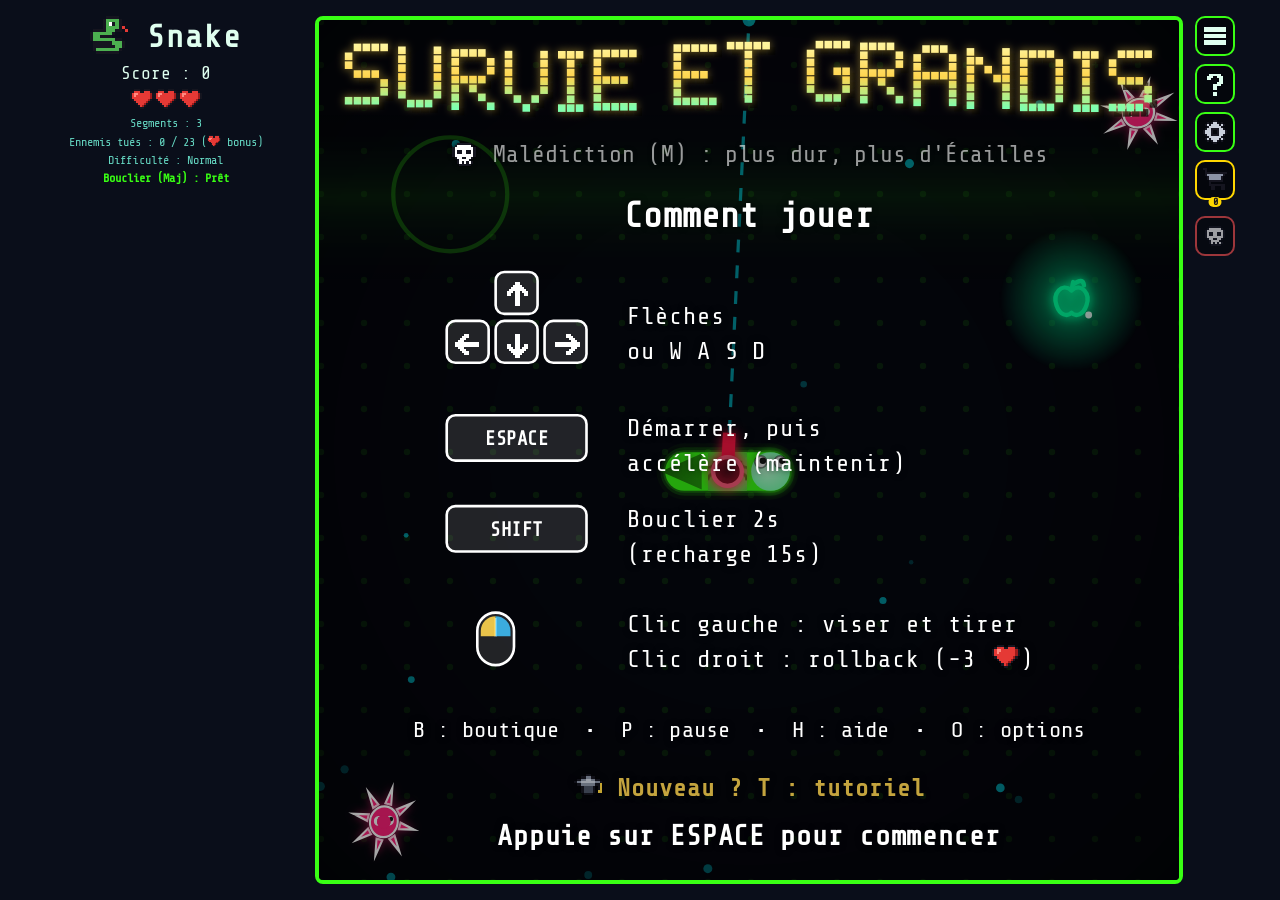
==== commit edc11c4c: "Astuces : la bulle glisse depuis le bord de l'écran, hors du plateau À droite sur ordinateur (ou à g" ====
--- a/index.html
+++ b/index.html
@@ -1588,6 +1588,54 @@
   #aideTuto, #aideFermer { background: var(--accent) !important; color: #14141f !important; font-weight: bold; }
   #aideAstuces:not(.actif) { opacity: 0.6; }
 
+  /* --- Astuce en partie (js/18-astuces.js) : bulle collée au bord de l'écran, hors du plateau ---
+     Elle glisse depuis le bord (transform + opacity seulement : le navigateur l'anime sans redessiner la page)
+     et ne capte aucun toucher, pour ne jamais gêner les commandes tactiles. */
+  #astuceCote {
+    position: fixed;
+    top: 0;
+    right: 0;
+    width: 260px;
+    box-sizing: border-box;
+    z-index: 1000;
+    pointer-events: none;
+    padding: 10px 12px;
+    background: rgba(12, 14, 26, 0.92);
+    border: 2px solid #ffd54f;
+    border-right: none;
+    border-radius: 10px 0 0 10px;
+    box-shadow: 0 2px 10px rgba(0, 0, 0, 0.5);
+    color: #fff;
+    font-size: 14px;
+    line-height: 1.35;
+    opacity: 0;
+    visibility: hidden;
+    transform: translateX(105%);
+    transition: transform 0.3s ease-out, opacity 0.3s, visibility 0s 0.3s;
+  }
+  #astuceCote.gauche {
+    right: auto;
+    left: 0;
+    border-right: 2px solid #ffd54f;
+    border-left: none;
+    border-radius: 0 10px 10px 0;
+    transform: translateX(-105%);
+  }
+  #astuceCote.visible {
+    opacity: 1;
+    visibility: visible;
+    transform: none;
+    transition: transform 0.3s ease-out, opacity 0.3s;
+  }
+  #astuceTitre { color: #ffd54f; font-weight: bold; font-size: 15px; margin-bottom: 4px; }
+  body.mode-tactile #astuceCote { font-size: 12px; padding: 7px 10px; }
+  body.mode-tactile #astuceTitre { font-size: 12px; margin-bottom: 2px; }
+  /* mode Performances ou qualité basse : la bulle apparaît d'un coup, sans ombre */
+  #astuceCote.sobre, #astuceCote.sobre.visible { transition: none; box-shadow: none; }
+  @media (prefers-reduced-motion: reduce) {
+    #astuceCote, #astuceCote.visible { transition: opacity 0.2s; transform: none; }
+  }
+
   /* --- Succès (js/18-succes.js) --- */
   #succesBannieres {
     position: fixed;
@@ -2090,6 +2138,12 @@
       <button id="editeurTexteFermer">Fermer</button>
     </div>
   </div>
+</div>
+
+<!-- astuce en partie : petite bulle qui glisse depuis le bord de l'écran (js/18-astuces.js) -->
+<div id="astuceCote" aria-live="polite">
+  <div id="astuceTitre">💡 Astuce</div>
+  <div id="astuceTexte"></div>
 </div>
 
 <div id="buffMenu" role="dialog" aria-modal="true" aria-labelledby="buffMenuTitre">
@@ -7610,6 +7664,7 @@
   if (isPaused) {
     draw(1);
     dessinerTuto();
+    dessinerAstuce(); // cache la bulle d'astuce pendant la pause
     drawPauseOverlay();
     animationFrameId = requestAnimationFrame(renderLoop);
     return;
@@ -7642,6 +7697,7 @@
     drawSlowMotionOverlay();
     drawEndgameTransitionMessage();
     dessinerTuto();
+    dessinerAstuce();
     animationFrameId = requestAnimationFrame(renderLoop);
     return;
   }
@@ -18035,92 +18091,88 @@
   return lignes;
 }
 
-// bulle arrondie avec une pointe vers (cibleX, cibleY) ; options : titre, couleur, largeur, apparition (0 à 1)
-function dessinerBulle(texte, cibleX, cibleY, options = {}) {
-  const largeur = options.largeur || 230;
-  const couleur = options.couleur || '#ffd54f';
-  const marge = 10;
-  ctx.save();
-  ctx.font = '13px ' + currentTheme.fontFamily;
-  const lignes = couperTexte(texte, largeur - 2 * marge);
-  const hauteurLigne = 17;
-  const hauteurTitre = options.titre ? 20 : 0;
-  const h = lignes.length * hauteurLigne + hauteurTitre + 2 * marge - 2;
-  const w = largeur;
-
-  // au-dessus de la cible s'il y a la place, sinon en dessous ; toujours dans le plateau
-  const distance = 26;
-  let enHaut = cibleY - distance - h > 4;
-  if (options.position === 'bas') enHaut = false;
-  let x = Math.max(4, Math.min(largeurPlateau - w - 4, cibleX - w / 2));
-  let y = enHaut ? cibleY - distance - h : cibleY + distance;
-  y = Math.max(4, Math.min(hauteurPlateau - h - 4, y));
-
-  const apparition = options.apparition === undefined ? 1 : options.apparition;
-  ctx.globalAlpha = apparition;
-  ctx.shadowColor = 'rgba(0, 0, 0, 0.6)';
-  ctx.shadowBlur = 10;
-  ctx.fillStyle = 'rgba(12, 14, 26, 0.92)';
-  ctx.strokeStyle = couleur;
-  ctx.lineWidth = 2;
-  ctx.beginPath();
-  if (ctx.roundRect) ctx.roundRect(x, y, w, h, 8);
-  else ctx.rect(x, y, w, h);
-  ctx.fill();
-  ctx.shadowBlur = 0;
-  ctx.stroke();
-
-  // pointe vers la cible (si la cible n'est pas sous la bulle)
-  if (options.pointe !== false && (cibleY < y - 4 || cibleY > y + h + 4)) {
-    const px = Math.max(x + 14, Math.min(x + w - 14, cibleX));
-    const bord = cibleY < y ? y : y + h;
-    const sens = cibleY < y ? -1 : 1;
-    ctx.beginPath();
-    ctx.moveTo(px - 7, bord);
-    ctx.lineTo(px + 7, bord);
-    ctx.lineTo(px + (cibleX - px) * 0.3, bord + sens * 11);
-    ctx.closePath();
-    ctx.fillStyle = 'rgba(12, 14, 26, 0.92)';
-    ctx.fill();
-    ctx.beginPath();
-    ctx.moveTo(px - 7, bord + sens);
-    ctx.lineTo(px + (cibleX - px) * 0.3, bord + sens * 11);
-    ctx.lineTo(px + 7, bord + sens);
-    ctx.stroke();
-    // petit cercle qui pulse autour de la cible
-    ctx.globalAlpha = apparition * (0.5 + Math.sin(performance.now() / 150) * 0.3);
-    ctx.beginPath();
-    ctx.arc(cibleX, cibleY, 16 + Math.sin(performance.now() / 150) * 3, 0, Math.PI * 2);
-    ctx.stroke();
-    ctx.globalAlpha = apparition;
-  }
-
-  ctx.textAlign = 'left';
-  ctx.textBaseline = 'top';
-  let ty = y + marge;
-  if (options.titre) {
-    ctx.fillStyle = couleur;
-    ctx.font = 'bold 14px ' + currentTheme.fontFamily;
-    ctx.fillText(options.titre, x + marge, ty);
-    ty += hauteurTitre;
-    ctx.font = '13px ' + currentTheme.fontFamily;
-  }
-  ctx.fillStyle = '#ffffff';
-  lignes.forEach(l => {
-    ctx.fillText(l, x + marge, ty);
-    ty += hauteurLigne;
-  });
-  ctx.restore();
-  return {x, y, w, h};
-}
-
+// --- Bulle sur le côté de l'écran ---
+// L'astuce n'est plus dessinée sur le plateau : elle glisse depuis le bord de l'écran, dans la place libre à côté
+// du plateau (à droite sur ordinateur, sinon à gauche sous les infos ; en haut à gauche sur téléphone, par-dessus
+// le score, loin du pad et du stick). Sur le plateau, seul un cercle qui pulse montre la chose dont elle parle.
+const astuceCoteEl = document.getElementById('astuceCote');
+const astuceTexteEl = document.getElementById('astuceTexte');
+let astuceAffichee = null; // astuce montrée dans la bulle (null : bulle cachée)
+
+function placerAstuceCote() {
+  const el = astuceCoteEl;
+  const plateau = canvas.getBoundingClientRect();
+  const marge = 12;
+  let gauche = false;
+  let largeur;
+  let haut;
+  if (document.body.classList.contains('mode-tactile')) {
+    gauche = true;
+    largeur = innerHeight >= innerWidth ? Math.min(innerWidth - 70, 340) : Math.max(160, plateau.left - 8);
+    haut = 4;
+  } else {
+    // place libre à droite : après le plateau et ses boutons (☰, ❓, ⚙️...)
+    let bordDroit = plateau.right;
+    document.querySelectorAll('#plateauConteneur > button').forEach(b => {
+      if (b.offsetParent) bordDroit = Math.max(bordDroit, b.getBoundingClientRect().right);
+    });
+    const libreDroite = innerWidth - bordDroit - marge;
+    const libreGauche = plateau.left - marge;
+    if (libreDroite >= 170 || libreDroite >= libreGauche) {
+      largeur = Math.min(280, Math.max(170, libreDroite));
+      haut = plateau.top + plateau.height * 0.25;
+    } else {
+      // à gauche, sous les infos (score, cœurs...)
+      gauche = true;
+      largeur = Math.min(280, libreGauche);
+      const hud = document.getElementById('hud').getBoundingClientRect();
+      haut = Math.max(hud.bottom + 16, plateau.top + plateau.height * 0.25);
+    }
+  }
+  el.classList.toggle('gauche', gauche);
+  el.style.width = Math.round(largeur) + 'px';
+  el.style.top = '0px';
+  haut = Math.max(4, Math.min(innerHeight - el.offsetHeight - 4, haut));
+  el.style.top = Math.round(haut) + 'px';
+}
+
+function afficherAstuceCote(a) {
+  if (a === astuceAffichee) return;
+  astuceAffichee = a;
+  if (!a) {
+    astuceCoteEl.classList.remove('visible');
+    return;
+  }
+  astuceTexteEl.textContent = a.texte;
+  // mode Performances (js/18-options.js) ou qualité basse : pas de glissement ni d'ombre
+  astuceCoteEl.classList.toggle('sobre', niveauPerf >= 1 || optionQualite === 'basse');
+  placerAstuceCote();
+  astuceCoteEl.classList.add('visible');
+}
+
+window.addEventListener('resize', () => {
+  if (astuceAffichee) placerAstuceCote();
+});
+
+// appelé à chaque image (même en pause) : montre ou cache la bulle, et dessine le repère sur le plateau
 function dessinerAstuce() {
   const a = astuceEnCours;
-  if (!a || gameOver) return;
+  const visible = a && astucesActives && !gameOver && !hasWon && !isPaused && !waitingToStart && !tutoActif();
+  afficherAstuceCote(visible ? a : null);
+  if (!visible) return;
   const age = performance.now() - a.debut;
   const apparition = Math.min(1, age / 250, (dureeAstuce - age) / 400);
   if (apparition <= 0) return;
-  dessinerBulle(a.texte, a.x, a.y, {titre: '💡 Astuce', apparition});
+  // cercle qui pulse autour de la chose dont parle l'astuce
+  const pulsation = Math.sin(performance.now() / 150);
+  ctx.save();
+  ctx.strokeStyle = '#ffd54f';
+  ctx.lineWidth = 2;
+  ctx.globalAlpha = apparition * (0.5 + pulsation * 0.3);
+  ctx.beginPath();
+  ctx.arc(a.x, a.y, 16 + pulsation * 3, 0, Math.PI * 2);
+  ctx.stroke();
+  ctx.restore();
 }
 // ============================================================
 // --- Disposition de l'écran tactile (réglable par le joueur) ---
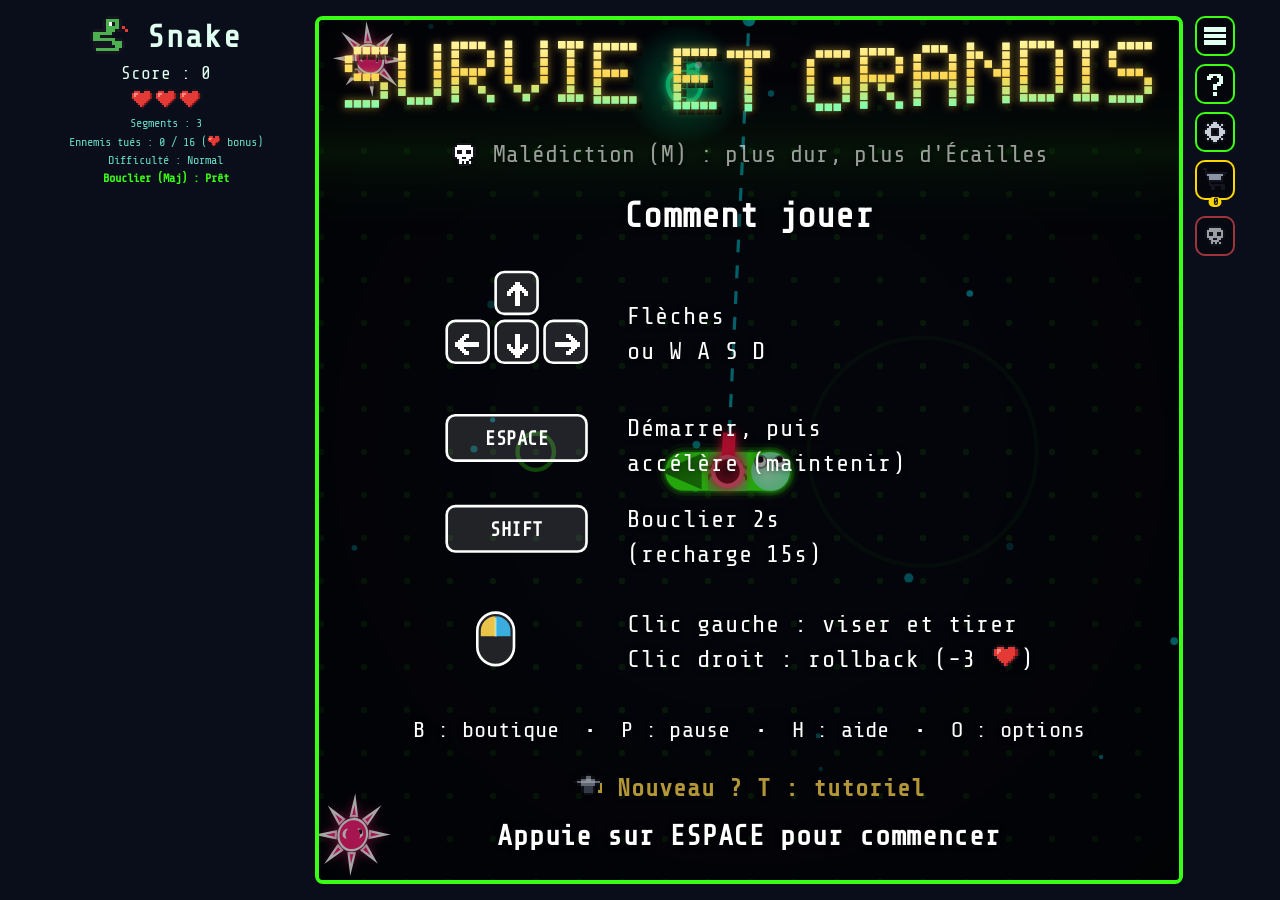
==== commit 49713801: "Un son de mort différent pour chaque skin d'ennemi, et un son quand on touche le boss - js/05-sons-e" ====
--- a/index.html
+++ b/index.html
@@ -1588,54 +1588,6 @@
   #aideTuto, #aideFermer { background: var(--accent) !important; color: #14141f !important; font-weight: bold; }
   #aideAstuces:not(.actif) { opacity: 0.6; }
 
-  /* --- Astuce en partie (js/18-astuces.js) : bulle collée au bord de l'écran, hors du plateau ---
-     Elle glisse depuis le bord (transform + opacity seulement : le navigateur l'anime sans redessiner la page)
-     et ne capte aucun toucher, pour ne jamais gêner les commandes tactiles. */
-  #astuceCote {
-    position: fixed;
-    top: 0;
-    right: 0;
-    width: 260px;
-    box-sizing: border-box;
-    z-index: 1000;
-    pointer-events: none;
-    padding: 10px 12px;
-    background: rgba(12, 14, 26, 0.92);
-    border: 2px solid #ffd54f;
-    border-right: none;
-    border-radius: 10px 0 0 10px;
-    box-shadow: 0 2px 10px rgba(0, 0, 0, 0.5);
-    color: #fff;
-    font-size: 14px;
-    line-height: 1.35;
-    opacity: 0;
-    visibility: hidden;
-    transform: translateX(105%);
-    transition: transform 0.3s ease-out, opacity 0.3s, visibility 0s 0.3s;
-  }
-  #astuceCote.gauche {
-    right: auto;
-    left: 0;
-    border-right: 2px solid #ffd54f;
-    border-left: none;
-    border-radius: 0 10px 10px 0;
-    transform: translateX(-105%);
-  }
-  #astuceCote.visible {
-    opacity: 1;
-    visibility: visible;
-    transform: none;
-    transition: transform 0.3s ease-out, opacity 0.3s;
-  }
-  #astuceTitre { color: #ffd54f; font-weight: bold; font-size: 15px; margin-bottom: 4px; }
-  body.mode-tactile #astuceCote { font-size: 12px; padding: 7px 10px; }
-  body.mode-tactile #astuceTitre { font-size: 12px; margin-bottom: 2px; }
-  /* mode Performances ou qualité basse : la bulle apparaît d'un coup, sans ombre */
-  #astuceCote.sobre, #astuceCote.sobre.visible { transition: none; box-shadow: none; }
-  @media (prefers-reduced-motion: reduce) {
-    #astuceCote, #astuceCote.visible { transition: opacity 0.2s; transform: none; }
-  }
-
   /* --- Succès (js/18-succes.js) --- */
   #succesBannieres {
     position: fixed;
@@ -2138,12 +2090,6 @@
       <button id="editeurTexteFermer">Fermer</button>
     </div>
   </div>
-</div>
-
-<!-- astuce en partie : petite bulle qui glisse depuis le bord de l'écran (js/18-astuces.js) -->
-<div id="astuceCote" aria-live="polite">
-  <div id="astuceTitre">💡 Astuce</div>
-  <div id="astuceTexte"></div>
 </div>
 
 <div id="buffMenu" role="dialog" aria-modal="true" aria-labelledby="buffMenuTitre">
@@ -5584,6 +5530,184 @@
     li.textContent = texteAvecDureeBuff(li.textContent, li.dataset.buff);
   });
 }
+// --- Sons des ennemis : un bruit de mort par skin d'ennemi, et un son quand on touche le boss ---
+// Sons légers : deux ou trois oscillateurs au plus, et un seul bruit blanc gardé en mémoire (rien n'est recalculé).
+// Quand beaucoup d'ennemis meurent d'un coup (buff explosion, bouclier), les sons sont espacés pour ne pas saturer.
+
+let bruitBlancCache = null;
+let dernierSonMort = 0;
+let debutFenetreMorts = 0;
+let sonsMortFenetre = 0;
+let dernierSonBoss = 0;
+
+// une seconde de bruit blanc, créée une seule fois
+function bruitBlanc(ctx) {
+  if (!bruitBlancCache || bruitBlancCache.sampleRate !== ctx.sampleRate) {
+    const taille = ctx.sampleRate;
+    bruitBlancCache = ctx.createBuffer(1, taille, ctx.sampleRate);
+    const data = bruitBlancCache.getChannelData(0);
+    for (let i = 0; i < taille; i++) data[i] = Math.random() * 2 - 1;
+  }
+  return bruitBlancCache;
+}
+
+// note qui glisse de f0 à f1, avec une attaque courte puis un fondu
+function noteGlissee(type, f0, f1, debut, duree, volume) {
+  const ctx = getAudioCtx();
+  const t = ctx.currentTime + debut;
+  const osc = ctx.createOscillator();
+  const gain = ctx.createGain();
+  osc.type = type;
+  osc.frequency.setValueAtTime(f0, t);
+  osc.frequency.exponentialRampToValueAtTime(f1, t + duree);
+  gain.gain.setValueAtTime(0.0001, t);
+  gain.gain.exponentialRampToValueAtTime(volume, t + 0.008);
+  gain.gain.exponentialRampToValueAtTime(0.0001, t + duree);
+  osc.connect(gain);
+  gain.connect(sortieAudio);
+  osc.start(t);
+  osc.stop(t + duree + 0.02);
+}
+
+// bref souffle de bruit filtré (le filtre peut glisser de f0 à f1)
+function souffle(typeFiltre, f0, f1, debut, duree, volume) {
+  const ctx = getAudioCtx();
+  const t = ctx.currentTime + debut;
+  const source = ctx.createBufferSource();
+  source.buffer = bruitBlanc(ctx);
+  const filtre = ctx.createBiquadFilter();
+  filtre.type = typeFiltre;
+  filtre.frequency.setValueAtTime(f0, t);
+  filtre.frequency.exponentialRampToValueAtTime(f1, t + duree);
+  const gain = ctx.createGain();
+  gain.gain.setValueAtTime(volume, t);
+  gain.gain.exponentialRampToValueAtTime(0.0001, t + duree);
+  source.connect(filtre);
+  filtre.connect(gain);
+  gain.connect(sortieAudio);
+  source.start(t, Math.random() * 0.5, duree + 0.02);
+}
+
+// mort d'un ennemi normal : chaque skin a son bruit (h = hauteur, pour varier un peu à chaque fois)
+const sonsMortEnnemi = {
+  // oursin : les piquants éclatent (craquement sec et aigu)
+  urchin(h) {
+    souffle('highpass', 3000, 6000, 0, 0.09, 0.3);
+    noteGlissee('square', 900 * h, 180 * h, 0, 0.1, 0.07);
+  },
+  // fantôme : long « ouuuh » qui s'éteint en descendant
+  ghost(h) {
+    noteGlissee('sine', 720 * h, 220 * h, 0, 0.38, 0.12);
+    noteGlissee('sine', 745 * h, 230 * h, 0.02, 0.36, 0.06);
+  },
+  // envahisseur pixel : petit arpège 8 bits qui descend
+  pixel(h) {
+    [988, 740, 494, 247].forEach((f, i) => noteGlissee('square', f * h, f * h, i * 0.045, 0.05, 0.06));
+  },
+  // slime : « splotch » mouillé
+  slime(h) {
+    noteGlissee('sine', 340 * h, 70 * h, 0, 0.16, 0.25);
+    souffle('bandpass', 900, 300, 0, 0.12, 0.35);
+  },
+  // chauve-souris : deux couinements très aigus
+  bat(h) {
+    noteGlissee('triangle', 2600 * h, 1700 * h, 0, 0.06, 0.08);
+    noteGlissee('triangle', 3000 * h, 1900 * h, 0.07, 0.07, 0.07);
+  },
+  // méduse : trois bulles qui montent
+  jelly(h) {
+    [420, 620, 900].forEach((f, i) => noteGlissee('sine', f * h, f * 1.6 * h, i * 0.06, 0.07, 0.12));
+  },
+  // œil : « squish » puis petit ping de verre
+  eye(h) {
+    souffle('bandpass', 1800, 700, 0, 0.1, 0.4);
+    noteGlissee('sine', 1500 * h, 1300 * h, 0.05, 0.15, 0.06);
+  },
+  // drone : court-circuit électrique qui grésille et s'effondre
+  drone(h) {
+    noteGlissee('sawtooth', 1400 * h, 90 * h, 0, 0.2, 0.06);
+    souffle('highpass', 5000, 2500, 0, 0.14, 0.18);
+  },
+  // araignée : petites pattes qui cliquettent puis une chute
+  spider(h) {
+    for (let i = 0; i < 4; i++) souffle('highpass', 4000, 4000, i * 0.028, 0.02, 0.3);
+    noteGlissee('triangle', 400 * h, 120 * h, 0.1, 0.1, 0.1);
+  },
+  // crabe : carapace qui craque (deux clacs) et un coup sourd
+  crab(h) {
+    souffle('bandpass', 2400, 2000, 0, 0.04, 0.6);
+    souffle('bandpass', 2000, 1600, 0.05, 0.04, 0.5);
+    noteGlissee('sine', 160 * h, 60 * h, 0, 0.15, 0.25);
+  },
+  // citrouille : « bonk » creux, comme une calebasse qu'on cogne
+  pumpkin(h) {
+    noteGlissee('triangle', 240 * h, 120 * h, 0, 0.22, 0.25);
+    noteGlissee('sine', 480 * h, 240 * h, 0, 0.12, 0.08);
+    souffle('lowpass', 800, 200, 0, 0.12, 0.25);
+  },
+  // champignon : nuage de spores qui s'échappe (pouf) et petit pop
+  mushroom(h) {
+    souffle('lowpass', 2500, 400, 0, 0.3, 0.3);
+    noteGlissee('sine', 500 * h, 950 * h, 0, 0.08, 0.1);
+  }
+};
+
+function playEnemyDeathSound(e) {
+  if (isMuted) return;
+  // beaucoup de morts d'un coup : 40 ms au moins entre deux sons, et 4 sons au plus par quart de seconde
+  // (2 en mode Performances)
+  const maintenant = performance.now();
+  if (maintenant - dernierSonMort < 40) return;
+  if (maintenant - debutFenetreMorts > 250) { debutFenetreMorts = maintenant; sonsMortFenetre = 0; }
+  if (sonsMortFenetre >= (niveauPerf ? 2 : 4)) return;
+  sonsMortFenetre++;
+  dernierSonMort = maintenant;
+  const recette = sonsMortEnnemi[enemySkin];
+  if (!recette) return playExplosionSound(); // skin rond d'origine : on garde l'explosion d'avant
+  getAudioCtx();
+  // ennemi résistant : un peu plus grave ; et une légère variation pour ne pas lasser
+  const h = (e && e.maxHp > 1 ? 0.85 : 1) * (0.94 + Math.random() * 0.12);
+  recette(h);
+}
+
+// boss touché : un coup sourd commun et la « voix » du boss de ce skin, qui monte quand il enrage
+const sonsBossTouche = {
+  urchin(h) { noteGlissee('square', 320 * h, 200 * h, 0, 0.1, 0.06); souffle('highpass', 3500, 3500, 0, 0.05, 0.15); },
+  ghost(h) { noteGlissee('sine', 420 * h, 300 * h, 0, 0.2, 0.12); noteGlissee('sine', 436 * h, 310 * h, 0, 0.2, 0.06); },
+  pixel(h) { noteGlissee('square', 330 * h, 330 * h, 0, 0.04, 0.06); noteGlissee('square', 220 * h, 220 * h, 0.045, 0.05, 0.06); },
+  slime(h) { noteGlissee('sine', 220 * h, 110 * h, 0, 0.12, 0.2); souffle('bandpass', 700, 300, 0, 0.08, 0.25); },
+  bat(h) { noteGlissee('triangle', 1700 * h, 1100 * h, 0, 0.07, 0.08); },
+  jelly(h) { noteGlissee('sine', 520 * h, 780 * h, 0, 0.08, 0.12); },
+  eye(h) { souffle('bandpass', 1300, 600, 0, 0.08, 0.35); noteGlissee('sine', 600 * h, 480 * h, 0, 0.1, 0.06); },
+  drone(h) { noteGlissee('sawtooth', 700 * h, 350 * h, 0, 0.08, 0.05); souffle('bandpass', 4200, 3800, 0, 0.1, 0.3); },
+  spider(h) { noteGlissee('triangle', 260 * h, 180 * h, 0, 0.1, 0.12); souffle('highpass', 4000, 4000, 0.03, 0.02, 0.25); },
+  crab(h) { souffle('bandpass', 2600, 2200, 0, 0.05, 0.55); noteGlissee('square', 240 * h, 180 * h, 0, 0.07, 0.05); },
+  pumpkin(h) { noteGlissee('triangle', 190 * h, 130 * h, 0, 0.15, 0.22); },
+  mushroom(h) { souffle('lowpass', 1800, 400, 0, 0.15, 0.25); noteGlissee('sine', 360 * h, 280 * h, 0, 0.1, 0.08); },
+  circle(h) { noteGlissee('triangle', 380 * h, 240 * h, 0, 0.1, 0.14); }
+};
+
+function playBossHitSound(e) {
+  if (isMuted) return;
+  const maintenant = performance.now();
+  if (maintenant - dernierSonBoss < (niveauPerf ? 110 : 60)) return; // laser et tir auto : pas un son par image
+  dernierSonBoss = maintenant;
+  getAudioCtx();
+  const rage = e && e.maxHp ? 1 - Math.max(0, e.hp / e.maxHp) : 0;
+  const h = 1 + rage * 0.35;
+  noteGlissee('sine', 130, 60, 0, 0.12, 0.28); // le coup qui porte
+  (sonsBossTouche[enemySkin] || sonsBossTouche.circle)(h);
+}
+
+// boss vaincu : sa voix, grave et lente, en plus de la grosse explosion
+function playBossDeathSound() {
+  if (isMuted) return;
+  getAudioCtx();
+  const recette = sonsMortEnnemi[enemySkin];
+  if (!recette) return;
+  dernierSonMort = performance.now();
+  recette(0.5);
+}
 // --- Sons (Web Audio API, pas de fichiers externes) ---
 let audioCtx = null;
 let isMuted = lireOption('muet', false);
@@ -6542,6 +6666,7 @@
     spawnShockwave(e.x, e.y, '#ff1744', 220);
     triggerShake(10);
     playExplosionBuffSound();
+    playBossDeathSound();
     // butin garanti à 100 % : pomme bleue (buff x2), pomme en or et 5 pommes ; le cœur bonus reste aussi
     dropBossLoot(e.x, e.y);
     if (!heartPickup) spawnHeartPickup();
@@ -6562,7 +6687,7 @@
     }
   } else {
     spawnParticles(e.x, e.y, e.color, 12);
-    playExplosionSound();
+    playEnemyDeathSound(e); // un bruit différent selon le skin d'ennemis (js/05-sons-ennemis.js)
   }
 
   // pendant le tutoriel, chaque étape place elle-même ses pommes : pas de butin au hasard
@@ -6949,7 +7074,7 @@
   } else {
     e.hitFlashUntil = performance.now() + 100;
     spawnPopup(e.x, e.y, 'touché !', '#ffd54f');
-    if (estGele(e)) playIceHitSound(); else playHitSound();
+    if (e.isBoss) playBossHitSound(e); else if (estGele(e)) playIceHitSound(); else playHitSound();
   }
 }
 
@@ -7246,7 +7371,7 @@
           // touché mais pas encore détruit : petit flash blanc + son + popup
           e.hitFlashUntil = performance.now() + 100;
           spawnPopup(e.x, e.y, 'touché !', '#ffd54f');
-          if (estGele(e)) playIceHitSound(); else playHitSound();
+          if (e.isBoss) playBossHitSound(e); else if (estGele(e)) playIceHitSound(); else playHitSound();
         }
       }
     });
@@ -7664,7 +7789,6 @@
   if (isPaused) {
     draw(1);
     dessinerTuto();
-    dessinerAstuce(); // cache la bulle d'astuce pendant la pause
     drawPauseOverlay();
     animationFrameId = requestAnimationFrame(renderLoop);
     return;
@@ -7697,7 +7821,6 @@
     drawSlowMotionOverlay();
     drawEndgameTransitionMessage();
     dessinerTuto();
-    dessinerAstuce();
     animationFrameId = requestAnimationFrame(renderLoop);
     return;
   }
@@ -18091,88 +18214,92 @@
   return lignes;
 }
 
-// --- Bulle sur le côté de l'écran ---
-// L'astuce n'est plus dessinée sur le plateau : elle glisse depuis le bord de l'écran, dans la place libre à côté
-// du plateau (à droite sur ordinateur, sinon à gauche sous les infos ; en haut à gauche sur téléphone, par-dessus
-// le score, loin du pad et du stick). Sur le plateau, seul un cercle qui pulse montre la chose dont elle parle.
-const astuceCoteEl = document.getElementById('astuceCote');
-const astuceTexteEl = document.getElementById('astuceTexte');
-let astuceAffichee = null; // astuce montrée dans la bulle (null : bulle cachée)
-
-function placerAstuceCote() {
-  const el = astuceCoteEl;
-  const plateau = canvas.getBoundingClientRect();
-  const marge = 12;
-  let gauche = false;
-  let largeur;
-  let haut;
-  if (document.body.classList.contains('mode-tactile')) {
-    gauche = true;
-    largeur = innerHeight >= innerWidth ? Math.min(innerWidth - 70, 340) : Math.max(160, plateau.left - 8);
-    haut = 4;
-  } else {
-    // place libre à droite : après le plateau et ses boutons (☰, ❓, ⚙️...)
-    let bordDroit = plateau.right;
-    document.querySelectorAll('#plateauConteneur > button').forEach(b => {
-      if (b.offsetParent) bordDroit = Math.max(bordDroit, b.getBoundingClientRect().right);
-    });
-    const libreDroite = innerWidth - bordDroit - marge;
-    const libreGauche = plateau.left - marge;
-    if (libreDroite >= 170 || libreDroite >= libreGauche) {
-      largeur = Math.min(280, Math.max(170, libreDroite));
-      haut = plateau.top + plateau.height * 0.25;
-    } else {
-      // à gauche, sous les infos (score, cœurs...)
-      gauche = true;
-      largeur = Math.min(280, libreGauche);
-      const hud = document.getElementById('hud').getBoundingClientRect();
-      haut = Math.max(hud.bottom + 16, plateau.top + plateau.height * 0.25);
-    }
-  }
-  el.classList.toggle('gauche', gauche);
-  el.style.width = Math.round(largeur) + 'px';
-  el.style.top = '0px';
-  haut = Math.max(4, Math.min(innerHeight - el.offsetHeight - 4, haut));
-  el.style.top = Math.round(haut) + 'px';
-}
-
-function afficherAstuceCote(a) {
-  if (a === astuceAffichee) return;
-  astuceAffichee = a;
-  if (!a) {
-    astuceCoteEl.classList.remove('visible');
-    return;
-  }
-  astuceTexteEl.textContent = a.texte;
-  // mode Performances (js/18-options.js) ou qualité basse : pas de glissement ni d'ombre
-  astuceCoteEl.classList.toggle('sobre', niveauPerf >= 1 || optionQualite === 'basse');
-  placerAstuceCote();
-  astuceCoteEl.classList.add('visible');
-}
-
-window.addEventListener('resize', () => {
-  if (astuceAffichee) placerAstuceCote();
-});
-
-// appelé à chaque image (même en pause) : montre ou cache la bulle, et dessine le repère sur le plateau
+// bulle arrondie avec une pointe vers (cibleX, cibleY) ; options : titre, couleur, largeur, apparition (0 à 1)
+function dessinerBulle(texte, cibleX, cibleY, options = {}) {
+  const largeur = options.largeur || 230;
+  const couleur = options.couleur || '#ffd54f';
+  const marge = 10;
+  ctx.save();
+  ctx.font = '13px ' + currentTheme.fontFamily;
+  const lignes = couperTexte(texte, largeur - 2 * marge);
+  const hauteurLigne = 17;
+  const hauteurTitre = options.titre ? 20 : 0;
+  const h = lignes.length * hauteurLigne + hauteurTitre + 2 * marge - 2;
+  const w = largeur;
+
+  // au-dessus de la cible s'il y a la place, sinon en dessous ; toujours dans le plateau
+  const distance = 26;
+  let enHaut = cibleY - distance - h > 4;
+  if (options.position === 'bas') enHaut = false;
+  let x = Math.max(4, Math.min(largeurPlateau - w - 4, cibleX - w / 2));
+  let y = enHaut ? cibleY - distance - h : cibleY + distance;
+  y = Math.max(4, Math.min(hauteurPlateau - h - 4, y));
+
+  const apparition = options.apparition === undefined ? 1 : options.apparition;
+  ctx.globalAlpha = apparition;
+  ctx.shadowColor = 'rgba(0, 0, 0, 0.6)';
+  ctx.shadowBlur = 10;
+  ctx.fillStyle = 'rgba(12, 14, 26, 0.92)';
+  ctx.strokeStyle = couleur;
+  ctx.lineWidth = 2;
+  ctx.beginPath();
+  if (ctx.roundRect) ctx.roundRect(x, y, w, h, 8);
+  else ctx.rect(x, y, w, h);
+  ctx.fill();
+  ctx.shadowBlur = 0;
+  ctx.stroke();
+
+  // pointe vers la cible (si la cible n'est pas sous la bulle)
+  if (options.pointe !== false && (cibleY < y - 4 || cibleY > y + h + 4)) {
+    const px = Math.max(x + 14, Math.min(x + w - 14, cibleX));
+    const bord = cibleY < y ? y : y + h;
+    const sens = cibleY < y ? -1 : 1;
+    ctx.beginPath();
+    ctx.moveTo(px - 7, bord);
+    ctx.lineTo(px + 7, bord);
+    ctx.lineTo(px + (cibleX - px) * 0.3, bord + sens * 11);
+    ctx.closePath();
+    ctx.fillStyle = 'rgba(12, 14, 26, 0.92)';
+    ctx.fill();
+    ctx.beginPath();
+    ctx.moveTo(px - 7, bord + sens);
+    ctx.lineTo(px + (cibleX - px) * 0.3, bord + sens * 11);
+    ctx.lineTo(px + 7, bord + sens);
+    ctx.stroke();
+    // petit cercle qui pulse autour de la cible
+    ctx.globalAlpha = apparition * (0.5 + Math.sin(performance.now() / 150) * 0.3);
+    ctx.beginPath();
+    ctx.arc(cibleX, cibleY, 16 + Math.sin(performance.now() / 150) * 3, 0, Math.PI * 2);
+    ctx.stroke();
+    ctx.globalAlpha = apparition;
+  }
+
+  ctx.textAlign = 'left';
+  ctx.textBaseline = 'top';
+  let ty = y + marge;
+  if (options.titre) {
+    ctx.fillStyle = couleur;
+    ctx.font = 'bold 14px ' + currentTheme.fontFamily;
+    ctx.fillText(options.titre, x + marge, ty);
+    ty += hauteurTitre;
+    ctx.font = '13px ' + currentTheme.fontFamily;
+  }
+  ctx.fillStyle = '#ffffff';
+  lignes.forEach(l => {
+    ctx.fillText(l, x + marge, ty);
+    ty += hauteurLigne;
+  });
+  ctx.restore();
+  return {x, y, w, h};
+}
+
 function dessinerAstuce() {
   const a = astuceEnCours;
-  const visible = a && astucesActives && !gameOver && !hasWon && !isPaused && !waitingToStart && !tutoActif();
-  afficherAstuceCote(visible ? a : null);
-  if (!visible) return;
+  if (!a || gameOver) return;
   const age = performance.now() - a.debut;
   const apparition = Math.min(1, age / 250, (dureeAstuce - age) / 400);
   if (apparition <= 0) return;
-  // cercle qui pulse autour de la chose dont parle l'astuce
-  const pulsation = Math.sin(performance.now() / 150);
-  ctx.save();
-  ctx.strokeStyle = '#ffd54f';
-  ctx.lineWidth = 2;
-  ctx.globalAlpha = apparition * (0.5 + pulsation * 0.3);
-  ctx.beginPath();
-  ctx.arc(a.x, a.y, 16 + pulsation * 3, 0, Math.PI * 2);
-  ctx.stroke();
-  ctx.restore();
+  dessinerBulle(a.texte, a.x, a.y, {titre: '💡 Astuce', apparition});
 }
 // ============================================================
 // --- Disposition de l'écran tactile (réglable par le joueur) ---
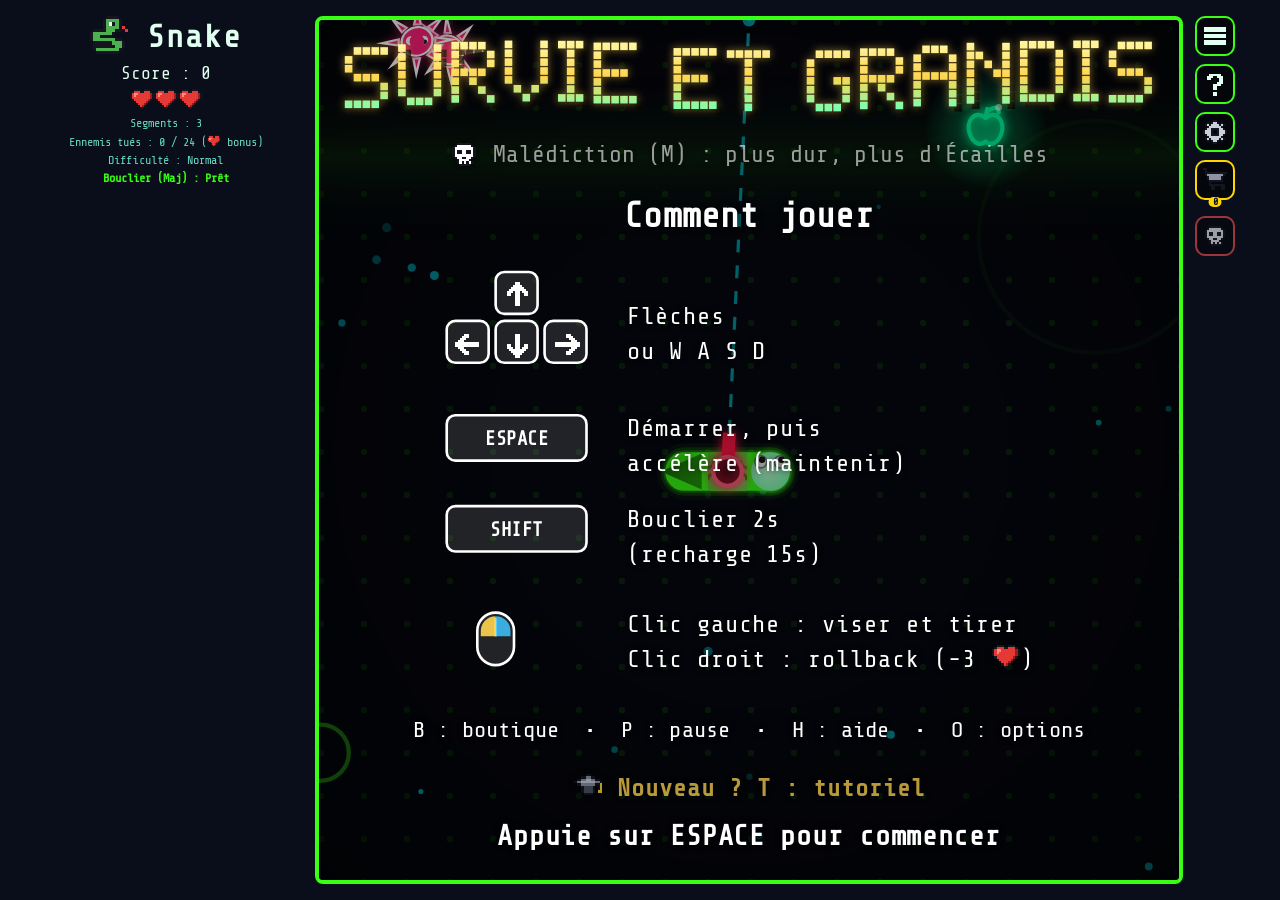
==== commit 484e9ded: "Fusion des PR #23 (astuces sur le côté) et #24 (sons des ennemis et du boss) Seul conflit : sw.js (v" ====
--- a/index.html
+++ b/index.html
@@ -1588,6 +1588,54 @@
   #aideTuto, #aideFermer { background: var(--accent) !important; color: #14141f !important; font-weight: bold; }
   #aideAstuces:not(.actif) { opacity: 0.6; }
 
+  /* --- Astuce en partie (js/18-astuces.js) : bulle collée au bord de l'écran, hors du plateau ---
+     Elle glisse depuis le bord (transform + opacity seulement : le navigateur l'anime sans redessiner la page)
+     et ne capte aucun toucher, pour ne jamais gêner les commandes tactiles. */
+  #astuceCote {
+    position: fixed;
+    top: 0;
+    right: 0;
+    width: 260px;
+    box-sizing: border-box;
+    z-index: 1000;
+    pointer-events: none;
+    padding: 10px 12px;
+    background: rgba(12, 14, 26, 0.92);
+    border: 2px solid #ffd54f;
+    border-right: none;
+    border-radius: 10px 0 0 10px;
+    box-shadow: 0 2px 10px rgba(0, 0, 0, 0.5);
+    color: #fff;
+    font-size: 14px;
+    line-height: 1.35;
+    opacity: 0;
+    visibility: hidden;
+    transform: translateX(105%);
+    transition: transform 0.3s ease-out, opacity 0.3s, visibility 0s 0.3s;
+  }
+  #astuceCote.gauche {
+    right: auto;
+    left: 0;
+    border-right: 2px solid #ffd54f;
+    border-left: none;
+    border-radius: 0 10px 10px 0;
+    transform: translateX(-105%);
+  }
+  #astuceCote.visible {
+    opacity: 1;
+    visibility: visible;
+    transform: none;
+    transition: transform 0.3s ease-out, opacity 0.3s;
+  }
+  #astuceTitre { color: #ffd54f; font-weight: bold; font-size: 15px; margin-bottom: 4px; }
+  body.mode-tactile #astuceCote { font-size: 12px; padding: 7px 10px; }
+  body.mode-tactile #astuceTitre { font-size: 12px; margin-bottom: 2px; }
+  /* mode Performances ou qualité basse : la bulle apparaît d'un coup, sans ombre */
+  #astuceCote.sobre, #astuceCote.sobre.visible { transition: none; box-shadow: none; }
+  @media (prefers-reduced-motion: reduce) {
+    #astuceCote, #astuceCote.visible { transition: opacity 0.2s; transform: none; }
+  }
+
   /* --- Succès (js/18-succes.js) --- */
   #succesBannieres {
     position: fixed;
@@ -2090,6 +2138,12 @@
       <button id="editeurTexteFermer">Fermer</button>
     </div>
   </div>
+</div>
+
+<!-- astuce en partie : petite bulle qui glisse depuis le bord de l'écran (js/18-astuces.js) -->
+<div id="astuceCote" aria-live="polite">
+  <div id="astuceTitre">💡 Astuce</div>
+  <div id="astuceTexte"></div>
 </div>
 
 <div id="buffMenu" role="dialog" aria-modal="true" aria-labelledby="buffMenuTitre">
@@ -7789,6 +7843,7 @@
   if (isPaused) {
     draw(1);
     dessinerTuto();
+    dessinerAstuce(); // cache la bulle d'astuce pendant la pause
     drawPauseOverlay();
     animationFrameId = requestAnimationFrame(renderLoop);
     return;
@@ -7821,6 +7876,7 @@
     drawSlowMotionOverlay();
     drawEndgameTransitionMessage();
     dessinerTuto();
+    dessinerAstuce();
     animationFrameId = requestAnimationFrame(renderLoop);
     return;
   }
@@ -18214,92 +18270,88 @@
   return lignes;
 }
 
-// bulle arrondie avec une pointe vers (cibleX, cibleY) ; options : titre, couleur, largeur, apparition (0 à 1)
-function dessinerBulle(texte, cibleX, cibleY, options = {}) {
-  const largeur = options.largeur || 230;
-  const couleur = options.couleur || '#ffd54f';
-  const marge = 10;
-  ctx.save();
-  ctx.font = '13px ' + currentTheme.fontFamily;
-  const lignes = couperTexte(texte, largeur - 2 * marge);
-  const hauteurLigne = 17;
-  const hauteurTitre = options.titre ? 20 : 0;
-  const h = lignes.length * hauteurLigne + hauteurTitre + 2 * marge - 2;
-  const w = largeur;
-
-  // au-dessus de la cible s'il y a la place, sinon en dessous ; toujours dans le plateau
-  const distance = 26;
-  let enHaut = cibleY - distance - h > 4;
-  if (options.position === 'bas') enHaut = false;
-  let x = Math.max(4, Math.min(largeurPlateau - w - 4, cibleX - w / 2));
-  let y = enHaut ? cibleY - distance - h : cibleY + distance;
-  y = Math.max(4, Math.min(hauteurPlateau - h - 4, y));
-
-  const apparition = options.apparition === undefined ? 1 : options.apparition;
-  ctx.globalAlpha = apparition;
-  ctx.shadowColor = 'rgba(0, 0, 0, 0.6)';
-  ctx.shadowBlur = 10;
-  ctx.fillStyle = 'rgba(12, 14, 26, 0.92)';
-  ctx.strokeStyle = couleur;
-  ctx.lineWidth = 2;
-  ctx.beginPath();
-  if (ctx.roundRect) ctx.roundRect(x, y, w, h, 8);
-  else ctx.rect(x, y, w, h);
-  ctx.fill();
-  ctx.shadowBlur = 0;
-  ctx.stroke();
-
-  // pointe vers la cible (si la cible n'est pas sous la bulle)
-  if (options.pointe !== false && (cibleY < y - 4 || cibleY > y + h + 4)) {
-    const px = Math.max(x + 14, Math.min(x + w - 14, cibleX));
-    const bord = cibleY < y ? y : y + h;
-    const sens = cibleY < y ? -1 : 1;
-    ctx.beginPath();
-    ctx.moveTo(px - 7, bord);
-    ctx.lineTo(px + 7, bord);
-    ctx.lineTo(px + (cibleX - px) * 0.3, bord + sens * 11);
-    ctx.closePath();
-    ctx.fillStyle = 'rgba(12, 14, 26, 0.92)';
-    ctx.fill();
-    ctx.beginPath();
-    ctx.moveTo(px - 7, bord + sens);
-    ctx.lineTo(px + (cibleX - px) * 0.3, bord + sens * 11);
-    ctx.lineTo(px + 7, bord + sens);
-    ctx.stroke();
-    // petit cercle qui pulse autour de la cible
-    ctx.globalAlpha = apparition * (0.5 + Math.sin(performance.now() / 150) * 0.3);
-    ctx.beginPath();
-    ctx.arc(cibleX, cibleY, 16 + Math.sin(performance.now() / 150) * 3, 0, Math.PI * 2);
-    ctx.stroke();
-    ctx.globalAlpha = apparition;
-  }
-
-  ctx.textAlign = 'left';
-  ctx.textBaseline = 'top';
-  let ty = y + marge;
-  if (options.titre) {
-    ctx.fillStyle = couleur;
-    ctx.font = 'bold 14px ' + currentTheme.fontFamily;
-    ctx.fillText(options.titre, x + marge, ty);
-    ty += hauteurTitre;
-    ctx.font = '13px ' + currentTheme.fontFamily;
-  }
-  ctx.fillStyle = '#ffffff';
-  lignes.forEach(l => {
-    ctx.fillText(l, x + marge, ty);
-    ty += hauteurLigne;
-  });
-  ctx.restore();
-  return {x, y, w, h};
-}
-
+// --- Bulle sur le côté de l'écran ---
+// L'astuce n'est plus dessinée sur le plateau : elle glisse depuis le bord de l'écran, dans la place libre à côté
+// du plateau (à droite sur ordinateur, sinon à gauche sous les infos ; en haut à gauche sur téléphone, par-dessus
+// le score, loin du pad et du stick). Sur le plateau, seul un cercle qui pulse montre la chose dont elle parle.
+const astuceCoteEl = document.getElementById('astuceCote');
+const astuceTexteEl = document.getElementById('astuceTexte');
+let astuceAffichee = null; // astuce montrée dans la bulle (null : bulle cachée)
+
+function placerAstuceCote() {
+  const el = astuceCoteEl;
+  const plateau = canvas.getBoundingClientRect();
+  const marge = 12;
+  let gauche = false;
+  let largeur;
+  let haut;
+  if (document.body.classList.contains('mode-tactile')) {
+    gauche = true;
+    largeur = innerHeight >= innerWidth ? Math.min(innerWidth - 70, 340) : Math.max(160, plateau.left - 8);
+    haut = 4;
+  } else {
+    // place libre à droite : après le plateau et ses boutons (☰, ❓, ⚙️...)
+    let bordDroit = plateau.right;
+    document.querySelectorAll('#plateauConteneur > button').forEach(b => {
+      if (b.offsetParent) bordDroit = Math.max(bordDroit, b.getBoundingClientRect().right);
+    });
+    const libreDroite = innerWidth - bordDroit - marge;
+    const libreGauche = plateau.left - marge;
+    if (libreDroite >= 170 || libreDroite >= libreGauche) {
+      largeur = Math.min(280, Math.max(170, libreDroite));
+      haut = plateau.top + plateau.height * 0.25;
+    } else {
+      // à gauche, sous les infos (score, cœurs...)
+      gauche = true;
+      largeur = Math.min(280, libreGauche);
+      const hud = document.getElementById('hud').getBoundingClientRect();
+      haut = Math.max(hud.bottom + 16, plateau.top + plateau.height * 0.25);
+    }
+  }
+  el.classList.toggle('gauche', gauche);
+  el.style.width = Math.round(largeur) + 'px';
+  el.style.top = '0px';
+  haut = Math.max(4, Math.min(innerHeight - el.offsetHeight - 4, haut));
+  el.style.top = Math.round(haut) + 'px';
+}
+
+function afficherAstuceCote(a) {
+  if (a === astuceAffichee) return;
+  astuceAffichee = a;
+  if (!a) {
+    astuceCoteEl.classList.remove('visible');
+    return;
+  }
+  astuceTexteEl.textContent = a.texte;
+  // mode Performances (js/18-options.js) ou qualité basse : pas de glissement ni d'ombre
+  astuceCoteEl.classList.toggle('sobre', niveauPerf >= 1 || optionQualite === 'basse');
+  placerAstuceCote();
+  astuceCoteEl.classList.add('visible');
+}
+
+window.addEventListener('resize', () => {
+  if (astuceAffichee) placerAstuceCote();
+});
+
+// appelé à chaque image (même en pause) : montre ou cache la bulle, et dessine le repère sur le plateau
 function dessinerAstuce() {
   const a = astuceEnCours;
-  if (!a || gameOver) return;
+  const visible = a && astucesActives && !gameOver && !hasWon && !isPaused && !waitingToStart && !tutoActif();
+  afficherAstuceCote(visible ? a : null);
+  if (!visible) return;
   const age = performance.now() - a.debut;
   const apparition = Math.min(1, age / 250, (dureeAstuce - age) / 400);
   if (apparition <= 0) return;
-  dessinerBulle(a.texte, a.x, a.y, {titre: '💡 Astuce', apparition});
+  // cercle qui pulse autour de la chose dont parle l'astuce
+  const pulsation = Math.sin(performance.now() / 150);
+  ctx.save();
+  ctx.strokeStyle = '#ffd54f';
+  ctx.lineWidth = 2;
+  ctx.globalAlpha = apparition * (0.5 + pulsation * 0.3);
+  ctx.beginPath();
+  ctx.arc(a.x, a.y, 16 + pulsation * 3, 0, Math.PI * 2);
+  ctx.stroke();
+  ctx.restore();
 }
 // ============================================================
 // --- Disposition de l'écran tactile (réglable par le joueur) ---
